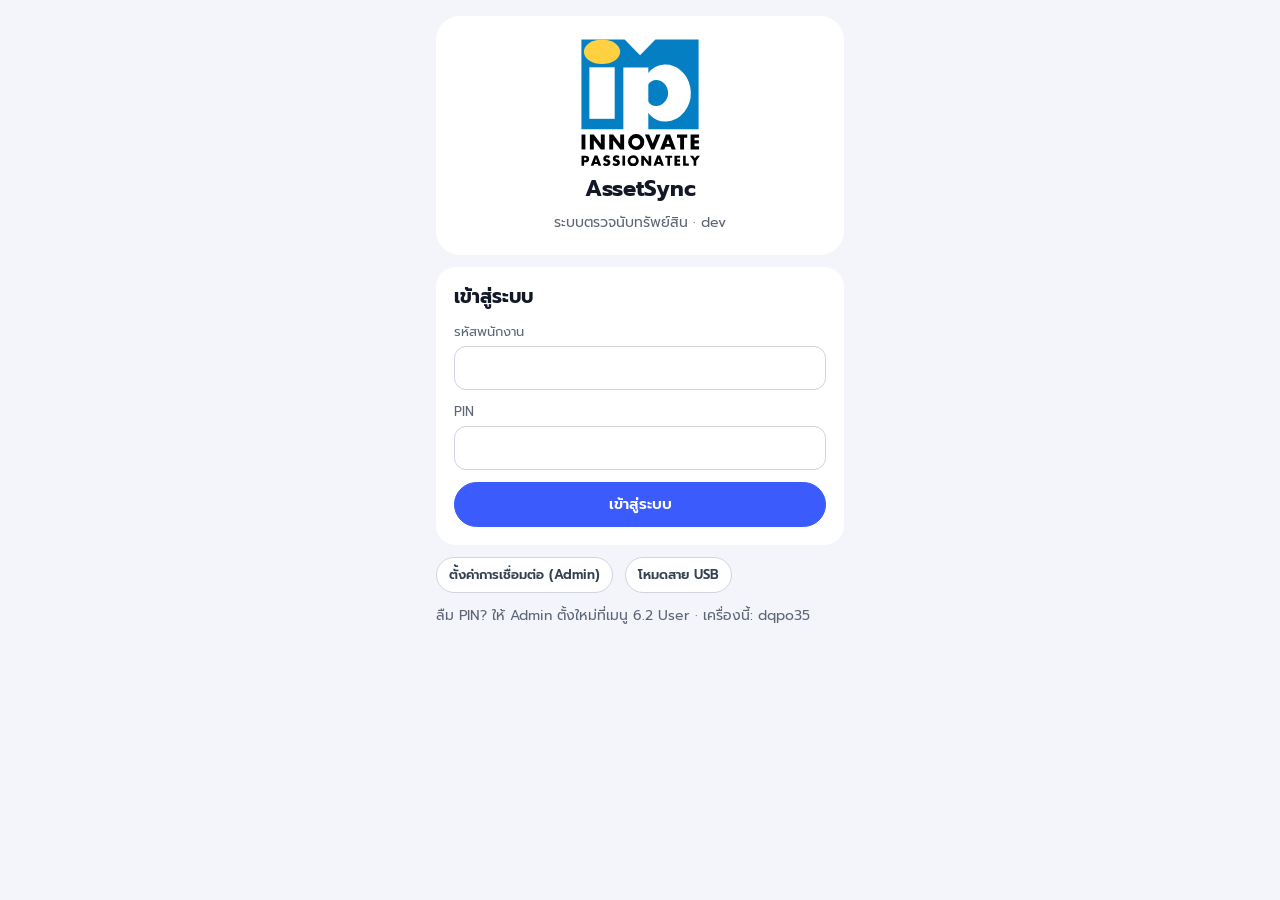
==== web/index.html @ 36920dc2 "Label designer: pick the column for each text / QR / barcode from a list (prefix text optional), siz" ====
<!doctype html>
<html lang="th">
<head>
<meta charset="utf-8">
<meta name="viewport" content="width=device-width,initial-scale=1,viewport-fit=cover">
<meta name="theme-color" content="#3b5bfd">
<title>AssetSync</title>
<link rel="icon" href="icon.svg" type="image/svg+xml">
<script src="config.js"></script>
<script src="build.js"></script>
<script src="lib/supabase.js"></script>
<script src="lib/xlsx.full.min.js"></script>
<script>window.__XLSX = window.XLSX;</script>
<script src="lib/xlsx-style.min.js"></script>
<script>window.XLSXS = window.XLSX; window.XLSX = window.__XLSX;</script>
<script src="lib/jspdf.umd.min.js"></script>
<script src="lib/qrcode.js"></script>
<script src="lib/jsbarcode.min.js"></script>
<script src="store.js"></script>
<style>
@font-face { font-family: 'Prompt'; font-weight: 400; font-display: swap; src: url(fonts/prompt-thai-400-normal.woff2) format('woff2'); unicode-range: U+0E01-0E5B, U+200C-200D, U+25CC; }
@font-face { font-family: 'Prompt'; font-weight: 500; font-display: swap; src: url(fonts/prompt-thai-500-normal.woff2) format('woff2'); unicode-range: U+0E01-0E5B, U+200C-200D, U+25CC; }
@font-face { font-family: 'Prompt'; font-weight: 600; font-display: swap; src: url(fonts/prompt-thai-600-normal.woff2) format('woff2'); unicode-range: U+0E01-0E5B, U+200C-200D, U+25CC; }
@font-face { font-family: 'Prompt'; font-weight: 700; font-display: swap; src: url(fonts/prompt-thai-700-normal.woff2) format('woff2'); unicode-range: U+0E01-0E5B, U+200C-200D, U+25CC; }
@font-face { font-family: 'Prompt'; font-weight: 400; font-display: swap; src: url(fonts/prompt-latin-400-normal.woff2) format('woff2'); unicode-range: U+0000-00FF, U+2000-206F, U+20AC, U+2122, U+2190-21FF, U+2212, U+2460-24FF, U+2713, U+2715; }
@font-face { font-family: 'Prompt'; font-weight: 500; font-display: swap; src: url(fonts/prompt-latin-500-normal.woff2) format('woff2'); unicode-range: U+0000-00FF, U+2000-206F, U+20AC, U+2122, U+2190-21FF, U+2212, U+2460-24FF, U+2713, U+2715; }
@font-face { font-family: 'Prompt'; font-weight: 600; font-display: swap; src: url(fonts/prompt-latin-600-normal.woff2) format('woff2'); unicode-range: U+0000-00FF, U+2000-206F, U+20AC, U+2122, U+2190-21FF, U+2212, U+2460-24FF, U+2713, U+2715; }
@font-face { font-family: 'Prompt'; font-weight: 700; font-display: swap; src: url(fonts/prompt-latin-700-normal.woff2) format('woff2'); unicode-range: U+0000-00FF, U+2000-206F, U+20AC, U+2122, U+2190-21FF, U+2212, U+2460-24FF, U+2713, U+2715; }
@font-face { font-family: 'JetBrains Mono'; font-weight: 500; font-display: swap; src: url(fonts/jetbrains-mono-latin-500-normal.woff2) format('woff2'); }
@font-face { font-family: 'JetBrains Mono'; font-weight: 700; font-display: swap; src: url(fonts/jetbrains-mono-latin-700-normal.woff2) format('woff2'); }
/* Layout: one shell, two faces. "คอม" = wide web workspace with stage pills; "เครื่องยิง" = phone column with bottom bar + center scan button.
   Deliberately single light theme (field devices + office screens), every color set explicitly. */
:root {
  --ink: #121826; --muted: #5d6676; --bg: #f4f5fa; --card: #ffffff; --line: #e4e7ec;
  --blue: #3b5bfd; --blue-soft: #eaeeff; --blue-ink: #2e46c9;
  --lime: #d4f25a; --orange: #ff7a1a;
  --ok: #12b76a; --ok-soft: #e7f8ef; --ok-ink: #027a48;
  --warn: #f79009; --warn-soft: #fff1e6; --warn-ink: #b54708;
  --bad: #f04438; --bad-soft: #fee9e7; --bad-ink: #b42318;
  --oth: #7a5af8; --oth-soft: #f0ebff; --oth-ink: #5925dc;
  --display: 'Prompt', system-ui, sans-serif; --mono: 'JetBrains Mono', ui-monospace, monospace;
  color-scheme: light;
}
html, body { height: 100%; }
body { margin: 0; background: var(--bg); color: var(--ink); font-family: var(--display); font-size: 15px; line-height: 1.5; }
* { box-sizing: border-box; }
[hidden] { display: none !important; }
button, input, select, textarea { font: inherit; color: inherit; }
button { cursor: pointer; }
:focus-visible { outline: 3px solid var(--blue); outline-offset: 2px; }
.mono { font-family: var(--mono); }
.top { position: sticky; top: env(safe-area-inset-top, 0px); z-index: 5; background: var(--card); border-bottom: 1px solid var(--line); }
body::before { content: ""; position: fixed; inset: 0 0 auto; height: env(safe-area-inset-top, 0px); z-index: 10; background: var(--card); }
.top-in { max-width: 1240px; margin: 0 auto; padding-block: 10px; padding-left: max(16px, env(safe-area-inset-left, 0px)); padding-right: max(16px, env(safe-area-inset-right, 0px)); display: flex; flex-wrap: wrap; align-items: center; gap: 8px 14px; }
.logo { display: flex; align-items: center; gap: 8px; font-weight: 700; font-size: 18px; }
.logo img { width: 36px; height: 28px; display: block; }
.brand { background: var(--card); border-radius: 24px; padding: 22px 18px; display: flex; flex-direction: column; align-items: center; gap: 10px; text-align: center; }
.brand img { width: 120px; height: auto; }
.brand b { font-size: 22px; line-height: 1.2; } .brand span { color: var(--muted); font-size: 14px; }
.seg { display: inline-flex; background: #e9ebf3; border-radius: 999px; padding: 3px; }
.seg button { border: none; background: transparent; padding: 7px 14px; border-radius: 999px; font-size: 14px; color: var(--muted); }
.seg button[aria-pressed="true"] { background: var(--card); color: var(--ink); font-weight: 600; box-shadow: 0 1px 2px rgb(0 0 0 / .08); }
.pills { display: flex; flex-wrap: wrap; gap: 6px; }
.pill { border: none; padding: 7px 13px; border-radius: 999px; background: #f2f4f7; color: #344054; font-size: 14px; }
.pill.on { background: var(--blue); color: #fff; font-weight: 600; }
.pill.done { background: var(--ok-soft); color: var(--ok-ink); }
.sync { margin-left: auto; font-size: 13px; padding: 5px 10px; border-radius: 999px; font-weight: 700; display: inline-flex; align-items: center; gap: 4px; line-height: 1; cursor: help; }
.sync svg { display: block; }
.s-bad { background: var(--bad-soft); color: var(--bad-ink); }
.sync-mini .sync { margin: 0; }
.s-on { background: var(--ok-soft); color: var(--ok-ink); } .s-wait { background: var(--warn-soft); color: var(--warn-ink); } .s-off { background: #f2f4f7; color: var(--muted); }
.wrap { max-width: 1240px; margin: 0 auto; padding-block: 22px 60px; padding-left: max(16px, env(safe-area-inset-left, 0px)); padding-right: max(16px, env(safe-area-inset-right, 0px)); display: flex; flex-direction: column; gap: 16px; }
h1 { margin: 0; font-size: 28px; line-height: 1.2; text-wrap: balance; }
h2 { margin: 0; font-size: 19px; line-height: 1.3; }
.sub { color: var(--muted); font-size: 14px; margin: 0; }
.card { background: var(--card); border-radius: 20px; padding: 18px; display: flex; flex-direction: column; gap: 12px; min-width: 0; }
.row { display: flex; flex-wrap: wrap; gap: 12px; align-items: flex-start; }
.row > .grow { flex: 999 1 520px; min-width: 0; }
.row > .side { flex: 1 1 320px; min-width: 0; }
.grid { display: grid; grid-template-columns: repeat(auto-fill, minmax(170px, 1fr)); gap: 10px; }
.kpis { display: grid; grid-template-columns: repeat(auto-fit, minmax(160px, 1fr)); gap: 10px; }
.kpi { border-radius: 18px; padding: 14px 16px; background: var(--card); }
.kpi b { display: block; font-size: 30px; line-height: 1.15; font-variant-numeric: tabular-nums; }
.kpi span { font-size: 13px; color: var(--muted); }
.btn { border: 1px solid #d0d5dd; background: var(--card); color: #344054; padding: 10px 16px; border-radius: 999px; font-weight: 600; min-height: 44px; }
.btn.pri { background: var(--blue); color: #fff; border-color: var(--blue); }
.btn.dark { background: var(--ink); color: #fff; border-color: var(--ink); }
.btn.lime { background: var(--lime); color: var(--ink); border-color: var(--lime); }
.btn.oth { background: var(--oth); color: #fff; border-color: var(--oth); }
.btn.red { background: var(--card); color: var(--bad-ink); border-color: #fda29b; }
.btn.sm { padding: 6px 12px; min-height: 36px; font-size: 13px; }
.btn:disabled { opacity: .45; cursor: not-allowed; }
.chip { display: inline-block; padding: 3px 10px; border-radius: 999px; font-size: 12px; font-weight: 600; }
.c-ok { background: var(--ok-soft); color: var(--ok-ink); } .c-warn { background: var(--warn-soft); color: var(--warn-ink); }
.c-bad { background: var(--bad-soft); color: var(--bad-ink); } .c-oth { background: var(--oth-soft); color: var(--oth-ink); }
.c-blue { background: var(--blue-soft); color: var(--blue-ink); } .c-gray { background: #f2f4f7; color: #475467; }
label.f { display: flex; flex-direction: column; gap: 4px; font-size: 13px; color: var(--muted); }
input.in, select.in, textarea.in { border: 1px solid #d0d5dd; border-radius: 12px; padding: 10px 12px; background: var(--card); width: 100%; min-width: 0; font-size: 15px; color: var(--ink); }
.tbl-wrap { overflow-x: auto; border-radius: 14px; }
table { border-collapse: collapse; width: 100%; font-size: 14px; }
th { text-align: left; font-size: 12px; color: var(--muted); font-weight: 600; padding: 8px 10px; border-bottom: 1px solid var(--line); white-space: nowrap; }
td { padding: 9px 10px; border-bottom: 1px solid #f0f2f5; vertical-align: top; }
tr.click { cursor: pointer; } tr.click:hover { background: #f8f9fc; } tr.sel { background: var(--blue-soft); }
td .chip { white-space: nowrap; }
/* count pages: left and right boxes share one height, each scrolls inside */
.pair { align-items: stretch; } .pair > * { height: max(480px, calc(100vh - 300px)); overflow-y: auto; }
.pair > .card.grow { display: flex; flex-direction: column; } .pair > .card.grow > .tbl-wrap { flex: 1; min-height: 0; overflow-y: auto; } .pair > .card.grow > .grid { flex: none; }
@media (max-width: 860px) { .pair > * { height: auto; overflow: visible; } }
/* equal rows: fixed columns, one line per cell */
table.tfix { table-layout: fixed; } .tfix td { white-space: nowrap; overflow: hidden; text-overflow: ellipsis; vertical-align: middle; height: 44px; padding-top: 6px; padding-bottom: 6px; }
.fbar { display: flex; flex-wrap: wrap; gap: 8px; align-items: center; } .fbar .in { width: auto; min-height: 38px; padding: 6px 10px; font-size: 13px; }
/* small right-hand detail panel */
.compact { font-size: 13px; gap: 8px !important; } .compact .btn { padding: 5px 10px; min-height: 32px; font-size: 12.5px; } .compact .tog { padding: 4px 9px; min-height: 30px; font-size: 12px; }
.compact .card { padding: 10px !important; } .compact [style*="font-size:22px"] { font-size: 17px !important; } .compact [style*="font-size:17px"] { font-size: 14px !important; } .compact .sub { font-size: 12px; } .compact h2 { font-size: 15px; }
.compact .sticker { width: 220px; transform: none; filter: drop-shadow(0 4px 10px rgb(18 24 38 / .15)); }
.ver { font: 600 11px 'JetBrains Mono', monospace; color: var(--muted); background: #f2f4f7; border-radius: 999px; padding: 2px 7px; margin-left: 4px; vertical-align: middle; }
.tile { border-radius: 16px; padding: 12px 14px; display: flex; flex-direction: column; text-align: left; border: none; }
.tile b { font-size: 15px; } .tile .p { font-size: 24px; font-weight: 700; line-height: 1.2; } .tile small { font-size: 12px; }
.bar { height: 10px; background: #eef0f6; border-radius: 6px; overflow: hidden; display: flex; }
.bar i { display: block; height: 100%; }
.msg { padding: 10px 14px; border-radius: 12px; font-size: 14px; background: #f2f4f7; }
.msg.ok { background: var(--ok-soft); color: var(--ok-ink); } .msg.bad { background: var(--bad-soft); color: var(--bad-ink); } .msg.warn { background: var(--warn-soft); color: var(--warn-ink); }
.drop { border: 2px dashed #c5cdfd; border-radius: 18px; padding: 22px; background: #f7f8ff; text-align: center; display: flex; flex-direction: column; gap: 8px; align-items: center; }
/* phone */
.phone { max-width: 440px; margin: 0 auto; min-height: calc(100vh - 60px); display: flex; flex-direction: column; background: var(--bg); }
.pbody { flex: 1 1 auto; padding: 16px; display: flex; flex-direction: column; gap: 12px; padding-bottom: 110px; }
.bnav { position: fixed; left: 0; right: 0; bottom: 0; z-index: 6; background: var(--card); border-top: 1px solid var(--line); padding-bottom: env(safe-area-inset-bottom, 0px); padding-left: env(safe-area-inset-left, 0px); padding-right: env(safe-area-inset-right, 0px); }
.bnav-in { max-width: 440px; margin: 0 auto; display: grid; grid-template-columns: repeat(5, minmax(0, 1fr)); align-items: end; padding: 6px 6px 10px; }
.bnav button { border: none; background: none; font-size: 12px; color: var(--muted); padding: 8px 2px; }
.bnav button.on { color: var(--blue); font-weight: 600; }
.bnav .fab { justify-self: center; width: 62px; height: 62px; margin-top: -26px; border-radius: 50%; background: var(--lime); color: var(--ink); font-weight: 700; font-size: 14px; border: 4px solid var(--card); }
.hero { background: var(--blue); color: #fff; border-radius: 24px; padding: 18px; display: flex; flex-direction: column; gap: 6px; }
.dark { background: var(--ink); color: #fff; }
.areahead { border-radius: 0 0 26px 26px; padding: 16px; display: flex; flex-direction: column; gap: 10px; }
.cnt3 { display: grid; grid-template-columns: repeat(3, minmax(0, 1fr)); gap: 8px; text-align: center; }
.cnt3 > * { border-radius: 14px; padding: 8px 4px; display: flex; flex-direction: column; border: none; color: inherit; }
.cnt3 b { font-size: 22px; line-height: 1.1; }
.tabs3 { display: flex; gap: 4px; background: #e9ebf3; border-radius: 999px; padding: 4px; }
.tabs3 button { flex: 1 1 0; border: none; background: transparent; border-radius: 999px; padding: 8px 4px; font-size: 13px; color: #475467; }
.tabs3 button.on { background: var(--card); color: var(--ink); font-weight: 600; }
.li { background: var(--card); border-radius: 16px; padding: 11px 14px; display: flex; gap: 10px; align-items: center; text-align: left; border: none; width: 100%; }
.li .t { flex: 1 1 auto; min-width: 0; display: flex; flex-direction: column; }
.li .t span { font-size: 13px; color: var(--muted); overflow-wrap: anywhere; }
.dot { flex: 0 0 auto; width: 36px; height: 36px; border-radius: 50%; display: inline-flex; align-items: center; justify-content: center; font-weight: 700; color: #fff; }
.scanbox { border: 2px dashed var(--lime); border-radius: 20px; padding: 12px; display: flex; flex-direction: column; gap: 8px; }
#scanIn { width: 100%; border: none; border-radius: 12px; padding: 12px; font-family: var(--mono); font-size: 20px; background: #2a3242; color: #fff; text-transform: uppercase; }
#scanIn::placeholder { color: #98a2b3; text-transform: none; }
.rcard { background: var(--card); border-radius: 18px; padding: 12px 14px; display: flex; flex-direction: column; gap: 8px; }
.rcard.oth { border: 2px solid var(--oth); } .rcard.unk { border: 2px solid var(--bad); }
.chips { display: flex; flex-wrap: wrap; gap: 6px; }
.tog { border: 1px solid #d0d5dd; background: var(--card); border-radius: 999px; padding: 8px 12px; font-size: 13px; font-weight: 600; color: #344054; min-height: 40px; }
.tog[aria-pressed="true"] { background: var(--blue); border-color: var(--blue); color: #fff; }
.cond { display: grid; grid-template-columns: repeat(4, minmax(0, 1fr)); gap: 6px; }
.cond button { border: none; border-radius: 14px; padding: 10px 2px; font-weight: 600; font-size: 13px; background: var(--card); min-height: 44px; }
.cond button[aria-pressed="true"] { background: var(--ok); color: #fff; }
.cond button.w[aria-pressed="true"] { background: var(--warn); color: #1d0e00; }
.sheetbg { position: fixed; inset: 0; z-index: 20; background: rgb(18 24 38 / .7); display: flex; flex-direction: column; justify-content: flex-end; align-items: center; }
.sheet { width: 100%; max-width: 440px; background: var(--bg); border-radius: 26px 26px 0 0; padding: 18px 16px calc(18px + env(safe-area-inset-bottom, 0px)); display: flex; flex-direction: column; gap: 10px; max-height: 92vh; overflow-y: auto; }
.lbl-wrap { overflow: auto; padding: 18px; background: #eef0f6; border-radius: 12px; display: flex; justify-content: center; }
.lbl-stage { position: relative; flex: none; background: #fff; box-shadow: 0 2px 10px rgb(18 24 38 / .15); }
.lbl-stage canvas { position: absolute; inset: 0; display: block; }
.lbl-el { position: absolute; outline: 1px dashed rgb(46 91 255 / .35); cursor: move; touch-action: none; }
.lbl-el:hover { outline-color: var(--blue); }
.lbl-el.on { outline: 2px solid var(--blue); background: rgb(46 91 255 / .06); }
.lbl-rs { position: absolute; right: -6px; bottom: -6px; width: 12px; height: 12px; background: var(--blue); border: 2px solid #fff; border-radius: 3px; cursor: nwse-resize; display: none; }
.lbl-el.on .lbl-rs { display: block; }
.sticker { align-self: center; width: 300px; max-width: 100%; transform: none; }
.sticker canvas { width: 100%; height: auto; display: block; border-radius: 8px; border: 1px solid var(--line); background: #fff; }
.book { display: grid; grid-template-columns: repeat(2, minmax(0, 1fr)); gap: 10px; }
.mini { background: var(--card); border-radius: 12px; padding: 9px 11px; border: none; border-top: 6px solid var(--ok); text-align: left; display: flex; flex-direction: column; font-size: 12px; min-width: 0; }
.mini b { font-family: var(--mono); font-size: 14px; } .mini span { overflow-wrap: anywhere; }
.toast { position: fixed; left: 50%; bottom: 110px; transform: translateX(-50%); z-index: 30; background: var(--ink); color: #fff; padding: 10px 16px; border-radius: 999px; font-size: 14px; max-width: calc(100% - 32px); }
.confirm { display: flex; flex-direction: column; gap: 8px; padding: 12px; border-radius: 14px; background: var(--bad-soft); color: var(--bad-ink); }
/* computer: side menu */
.shell { display: grid; grid-template-columns: 250px minmax(0, 1fr); min-height: 100vh; }
.side-nav { position: sticky; top: 0; height: 100vh; overflow-y: auto; background: var(--card); border-right: 1px solid var(--line); display: flex; flex-direction: column; gap: 14px; padding: 16px 12px 16px max(12px, env(safe-area-inset-left, 0px)); }
.side-top { display: flex; flex-direction: column; gap: 10px; padding: 4px 6px; }
.side-top .sync { margin: 0; align-self: flex-start; }
.nav-list { display: flex; flex-direction: column; gap: 4px; }
.nav-item { display: flex; align-items: center; gap: 10px; width: 100%; text-align: left; border: none; background: transparent; color: #344054; border-radius: 12px; padding: 10px 12px; font-size: 15px; min-height: 44px; }
.nav-item:hover { background: #f2f4f7; }
.nav-item.on { background: var(--blue); color: #fff; font-weight: 600; }
.nav-item.done:not(.on) .nav-num { background: var(--ok-soft); color: var(--ok-ink); }
.nav-num { flex: 0 0 28px; height: 28px; border-radius: 9px; background: #f2f4f7; color: #475467; display: inline-flex; align-items: center; justify-content: center; font-size: 14px; font-weight: 600; }
.nav-item.on .nav-num { background: rgb(255 255 255 / .2); color: #fff; }
.nav-label { flex: 1 1 auto; min-width: 0; }
.nav-badge { flex: 0 0 auto; background: var(--orange); color: #1d0e00; font-size: 12px; font-weight: 700; border-radius: 999px; padding: 1px 8px; }
.nav-group { display: flex; align-items: center; gap: 10px; width: 100%; text-align: left; border: none; background: transparent; border-radius: 12px; padding: 10px 12px; min-height: 44px; font-size: 15px; color: #344054; font-weight: 600; } .nav-group:hover { background: #f2f4f7; } .nav-chev { margin-left: auto; color: var(--muted); font-size: 13px; }
.nav-item.nav-sub { padding-left: 26px; min-height: 38px; font-size: 14px; } .nav-item.nav-sub .nav-num { flex-basis: 34px; font-size: 12px; }
.nav-sep { height: 1px; background: var(--line); margin: 6px 8px; }
.side-foot { margin-top: auto; display: flex; flex-direction: column; gap: 2px; padding: 10px 8px 0; border-top: 1px solid var(--line); font-size: 14px; }
.shell-main { min-width: 0; }
@media (max-width: 860px) {
  .shell { grid-template-columns: minmax(0, 1fr); }
  .side-nav { position: sticky; top: env(safe-area-inset-top, 0px); z-index: 5; height: auto; flex-direction: column; gap: 8px; border-right: none; border-bottom: 1px solid var(--line); padding: 10px max(16px, env(safe-area-inset-right, 0px)) 10px max(16px, env(safe-area-inset-left, 0px)); }
  .side-top { flex-direction: row; justify-content: space-between; align-items: center; padding: 0; }
  .nav-list { flex-direction: row; overflow-x: auto; gap: 6px; }
  .nav-item { width: auto; white-space: nowrap; padding: 8px 12px; min-height: 40px; }
  .nav-sep, .side-foot { display: none; }
}
.dupbg { position: fixed; inset: 0; z-index: 40; background: rgb(18 24 38 / .55); display: flex; align-items: center; justify-content: center; padding: 24px max(16px, env(safe-area-inset-right, 0px)) 24px max(16px, env(safe-area-inset-left, 0px)); }
.duppop { width: 100%; max-width: 340px; background: var(--card); border-radius: 24px; padding: 22px 20px; display: flex; flex-direction: column; align-items: center; gap: 6px; text-align: center; border-top: 8px solid var(--warn); }
.duppop b#dupH { font-size: 24px; color: var(--warn-ink); }
.duppop.oth { border-top-color: var(--oth); } .duppop.oth b#othH { font-size: 22px; color: var(--oth-ink); } .duppop.oth .dupicon { background: var(--oth); color: #fff; }
.dupicon { width: 56px; height: 56px; border-radius: 50%; background: var(--warn); color: #1d0e00; font-size: 32px; font-weight: 700; display: inline-flex; align-items: center; justify-content: center; }
/* pivot */
.pv-wrap { overflow: auto; max-height: 72vh; } .pv-wrap table.pvtUi { font-family: var(--display); font-size: 13px; border-collapse: separate; border-spacing: 6px; }
.pv-wrap .pvtAxisContainer, .pv-wrap .pvtVals { background: #f4f5fa; border: 1px dashed #d0d5dd; border-radius: 12px; padding: 6px; }
.pv-wrap .pvtAxisContainer li span.pvtAttr { background: #fff; border: 1px solid #d0d5dd; border-radius: 999px; padding: 3px 10px; font-size: 13px; }
.pv-wrap select { font: inherit; border: 1px solid #d0d5dd; border-radius: 8px; padding: 3px 6px; background: #fff; }
.pv-wrap table.pvtTable { font-family: var(--display); font-size: 12.5px; } .pv-wrap table.pvtTable thead tr th, .pv-wrap table.pvtTable tbody tr th { background: #eaeeff; border-color: #d0d5dd; font-size: 12px; }
.pv-wrap table.pvtTable tbody tr td { border-color: #e4e7ec; font-variant-numeric: tabular-nums; }
.pv-wrap .pvtFilterBox { border-radius: 12px; box-shadow: 0 10px 30px rgb(0 0 0 / .15); font-family: var(--display); }
/* dashboard */
.dash { display: grid; grid-template-columns: repeat(auto-fit, minmax(300px, 1fr)); gap: 12px; }
.dash .card { gap: 10px; } .dash h2 { font-size: 16px; }
.live { display: inline-flex; align-items: center; gap: 6px; font-size: 12px; color: var(--ok-ink); font-weight: 600; background: var(--ok-soft); border-radius: 999px; padding: 3px 10px; }
.live i { width: 8px; height: 8px; border-radius: 50%; background: var(--ok); animation: pulse 1.6s infinite; }
@keyframes pulse { 0% { box-shadow: 0 0 0 0 rgb(18 183 106 / .5); } 70% { box-shadow: 0 0 0 7px rgb(18 183 106 / 0); } 100% { box-shadow: 0 0 0 0 rgb(18 183 106 / 0); } }
.stack { display: flex; gap: 2px; height: 22px; border-radius: 6px; overflow: hidden; background: #fff; } .stack i { display: block; min-width: 3px; }
.legend { display: flex; flex-wrap: wrap; gap: 6px 14px; font-size: 13px; } .legend > span { display: inline-flex; align-items: center; gap: 6px; } .legend i { width: 10px; height: 10px; border-radius: 3px; display: inline-block; }
.hb { display: grid; grid-template-columns: minmax(0, 40%) 1fr auto; gap: 8px; align-items: center; font-size: 13px; }
.hb-l { white-space: nowrap; overflow: hidden; text-overflow: ellipsis; } .hb-t { height: 10px; background: #eef0f6; border-radius: 5px; overflow: hidden; } .hb-t i { display: block; height: 100%; border-radius: 5px; }
.hb-v { font-variant-numeric: tabular-nums; white-space: nowrap; }
@media (prefers-reduced-motion: reduce) { * { transition: none !important; } }
</style>

</head>
<body>
<div id="app"></div>
<input type="file" id="gFile" hidden aria-hidden="true">

<script>
(() => {
/* ================= helpers ================= */
const $ = s => document.querySelector(s);
const LS = {
  get(k, d) { try { const v = localStorage.getItem('amt.' + k); return v == null ? d : JSON.parse(v); } catch { return d; } },
  set(k, v) { try { localStorage.setItem('amt.' + k, JSON.stringify(v)); } catch {} }
};
const esc = s => String(s ?? '').replace(/[&<>"]/g, c => ({ '&': '&amp;', '<': '&lt;', '>': '&gt;', '"': '&quot;' }[c]));
const norm = s => String(s ?? '').trim().toUpperCase();
// Cost Center is matched by its code only (names are just labels): ' 001010410 ' = '1010410'
const ccKey = v => String(v ?? '').trim().toUpperCase().replace(/\.0+$/, '').replace(/^0+(?=\d)/, '');
const N = n => Number(n || 0).toLocaleString();
const fmtT = t => t ? new Date(t).toLocaleString('th-TH', { day: 'numeric', month: 'short', hour: '2-digit', minute: '2-digit' }) : '';
const hm = t => new Date(t).toLocaleTimeString('th-TH', { hour: '2-digit', minute: '2-digit' });
const Store = window.AMSStore;
async function cap(n) { if (n === 'downloads') return Store.downloads; if (n === 'db') return S.authed ? Store.db : null; return null; }
const VER = () => { const b = window.AMS_BUILD || 'dev'; return /^\d/.test(b) ? 'v' + b : b; };
const verTag = () => `<span class="ver" title="เวอร์ชัน${window.AMS_BUILT ? ' · สร้างเมื่อ ' + esc(window.AMS_BUILT) : ''}">${esc(VER())}</span>`;
const isLead = () => usbMode || S.user?.role === 'lead';

/* ================= state ================= */
let dev = LS.get('dev', null); if (!dev) { dev = 'd' + Math.random().toString(36).slice(2, 7); LS.set('dev', dev); }
const S = {
  mode: window.AndroidBridge || new URLSearchParams(location.search).get('mode') === 'app' ? 'app' : 'web',
  web: 'rounds', app: 'home', user: LS.get('user', null),
  area: LS.get('area', null), room: LS.get('room', ''), manual: false,
  areaTab: 'left', inboxTab: 'move', inboxSel: null, inboxChecked: new Set(),
  feedF: 'all', stTab: 'reprint', stSel: new Set(), stSize: LS.get('stSize', 'roll'), stMode: 'print', lblId: LS.get('lblId', 'std'), xls: null, xlsSel: new Set(), stCopies: 1, stPaste: '',
  cards: [], item: null, imp: null, msg: {}, closeChoice: 'writeoff', confirmReset: false, verify: null, areaPick: false, liveArea: null,
  gate: 'boot', authed: false, team: LS.get('team', []), firstRun: false, gateMsg: null, busy: false
};
let meta = null;                 // round document
let master = new Map(), altIx = new Map();
let serverEv = {};               // docId -> items (all devices)
let mine = [];                   // this device's events for the current round
let dirty = new Set(), writing = false, online = false;
let db = null, dl = null, RENDERING = false;   // RENDERING: a focused field being replaced fires a stale change event — ignore it
const CHUNK = 350;

let usbMode = LS.get('usbMode', false), usbEv = {};   // usbEv: events that arrived by cable (file), per device
function loadMine() { usbEv = meta ? LS.get('usb-' + meta.id, {}) : {}; mine = meta ? LS.get('mine-' + meta.id, []) : []; dirty = new Set(LS.get('dirty-' + (meta?.id || ''), [])); }
function saveMine() { if (meta) { LS.set('mine-' + meta.id, mine); LS.set('dirty-' + meta.id, [...dirty]); } }

function indexMaster(rows) {
  master = new Map(); altIx = new Map();
  for (const r of rows) {
    master.set(r[0], { code: r[0], name: r[1], ccName: r[2], cls: r[3], alt: r[4], raws: r[5] || [], cc: ccKey(r[6]), wo: !!r[7] });
    if (r[4]) altIx.set(r[4], r[0]);
  }
}

/* ================= events → current state ================= */
function allEvents() {
  const m = new Map();
  for (const k in serverEv) for (const e of serverEv[k]) m.set(e.id, e);
  for (const k in usbEv) for (const e of usbEv[k]) m.set(e.id, e);
  for (const e of mine) m.set(e.id, e);
  return [...m.values()].sort((a, b) => a.t - b.t || (a.id < b.id ? -1 : 1));
}
let _cache = null, _cacheKey = '';
function compute() {
  const evs = allEvents();
  const key = evs.length + ':' + (evs.at(-1)?.id || '') + ':' + Object.keys(serverEv).length + ':' + master.size;
  if (_cache && key === _cacheKey) return _cache;
  const cur = new Map(), recount = new Set(), hist = new Map(), ccDone = new Map(), lost = new Map(), dups = new Map();
  const H = (c, txt, e) => { let h = hist.get(c); if (!h) hist.set(c, h = []); h.push({ t: e.t, by: e.by, txt }); };
  const dropped = new Set(evs.filter(e => e.k === 'edit' && e.dropScan).map(e => e.dropScan));   // duplicate scans someone removed
  for (const e of evs) {
    const c = e.code; let s = cur.get(c);
    if (e.k === 'edit' && e.dropScan) { H(c, 'ลบรายการสแกนซ้ำ', e); continue; }
    if (e.k === 'scan' && dropped.has(e.id)) continue;
    if (String(c).startsWith('#CC:')) { const k = c.slice(4); if (e.areaDone) ccDone.set(k, { by: e.by, t: e.t, left: e.left || 0, dev: e.dev }); else ccDone.delete(k); continue; }   // "นับครบแล้ว" for one Cost Center
    if (e.k === 'edit' && e.lost !== undefined && !s) { if (e.lost) { lost.set(c, { by: e.by, t: e.t, remark: e.remark || '', area: e.area || '' }); H(c, 'บันทึกว่าสูญหาย' + (e.remark ? ' · ' + e.remark : ''), e); } else { lost.delete(c); H(c, 'ยกเลิกสูญหาย', e); } continue; }
    if (e.k === 'scan') {
      if (s) { H(c, `สแกนซ้ำที่ ${e.areaName || ''}`, e); if (e.dev !== s.dev) { const l = dups.get(c) || []; l.push({ id: e.id, by: e.by, dev: e.dev, area: e.area, areaName: e.areaName, t: e.t }); dups.set(c, l); } continue; }   // two scanners counted it while offline: the earlier scan counts, Admin sees both
      lost.delete(c);
      cur.set(c, { code: c, t: e.t, by: e.by, dev: e.dev, area: e.area, areaName: e.areaName, shared: !!e.shared, room: e.room || '', ns: !!e.ns, src: e.src || (e.ns ? 'manual' : 'barcode'), cond: 'ปกติ', remark: '', dec: null, uname: '', flags: { reprint: !!e.ns }, rv: {}, printedAt: 0 });
      recount.delete(c); H(c, `${SRC[e.src || (e.ns ? 'manual' : 'barcode')][0]} · พบที่ ${e.areaName}${e.room ? ' · ' + e.room : ''}`, e);
    } else if (!s && e.k !== 'rv') { continue; }
    else if (e.k === 'edit') {
      for (const f of ['cond', 'remark', 'room', 'dec', 'uname', 'area', 'areaName']) if (e[f] !== undefined) s[f] = e[f];
      if (e.flags) { Object.assign(s.flags, e.flags); delete s.flags.transferred; }
      if (e.printed) { s.flags.reprint = false; s.flags.namebad = false; s.printedAt = e.t; }
      if (e.hasQR !== undefined) s.hasQR = !!e.hasQR;
      H(c, e.printed ? 'พิมพ์ป้ายใหม่แล้ว' : e.hasQR !== undefined ? (e.hasQR ? 'ยืนยันว่ามีสติกเกอร์ QR แล้ว' : 'ยกเลิก: ยังไม่มีสติกเกอร์ QR') : 'แก้ไข: ' + Object.keys(e).filter(k => !['id', 'k', 'code', 't', 'by', 'dev', 'round'].includes(k)).map(k => k === 'flags' ? 'ป้าย/โอนย้าย' : ({ cond: 'สภาพ', remark: 'Remark', room: 'ห้อง', dec: 'การตัดสินใจ', uname: 'ชื่อ', area: 'CC ที่พบ', areaName: '' }[k] ?? k)).join(', '), e);
    } else if (e.k === 'del') { cur.delete(c); H(c, 'ยกเลิกผลนับ', e); }
    else if (e.k === 'rv') {
      if (e.act === 'recount') { cur.delete(c); recount.add(c); H(c, 'Admin สั่งตรวจนับซ้ำ', e); continue; }
      if (!s) continue;
      if (e.act === 'approve_move') { s.rv.move = 'approved'; s.flags.pendingTransfer = true; s.flags.reprint = true; s.dec = s.dec || 'moved'; H(c, 'Admin อนุมัติย้ายแผนก', e); }
      if (e.act === 'dup_ack') { s.rv.dup = 'ack'; H(c, 'Admin: รับทราบสแกนซ้ำ', e); }
      if (e.act === 'keep') { s.rv.move = 'keep'; s.dec = 'borrowed'; H(c, 'Admin: ไม่ย้าย (ยืมมา)', e); }
      if (e.act === 'unk_accept') { s.rv.unk = 'accepted'; H(c, 'Admin: รับเข้าทะเบียน', e); }
      if (e.act === 'unk_reject') { s.rv.unk = 'rejected'; H(c, 'Admin: ไม่ใช่ทรัพย์สินของบริษัท', e); }
      if (e.act === 'dmg_ack') { s.rv.dmg = 'ack'; H(c, 'Admin รับทราบสภาพ', e); }
    }
  }
  _cacheKey = key; _cache = { cur, recount, hist, evs, ccDone, lost, dups };
  return _cache;
}
// where a count came from: QR sticker, barcode, typed / searched on the scanner, or recorded on the web
const SRC = { qr: ['สแกน QR', 'c-ok'], barcode: ['สแกนบาร์โค้ด', 'c-gray'], manual: ['พิมพ์ / ค้นหาบนเครื่อง', 'c-warn'], web: ['บันทึกบนเว็บ', 'c-blue'] };
const srcChip = s => s ? `<span class="chip ${SRC[s.src][1]}">${SRC[s.src][0]}</span>` : '';
const hasQR = s => !!s && (s.src === 'qr' || !!s.hasQR);   // scanned from a QR, or Admin confirmed the asset already has a QR sticker
const needQR = s => !!s && master.has(s.code) && !hasQR(s) && !s.printedAt;   // QR present = sticker already done
const dupOf = code => { const s2 = compute().cur.get(code), l = compute().dups.get(code); return l && s2 && !s2.rv.dup ? l : null; };
const myDups = () => { const { dups, cur } = compute(), out = []; for (const [code, l] of dups) for (const d of l) if (d.dev === dev) out.push({ ...d, code, first: cur.get(code) }); return out; };
function dupSyncPop() {
  const l = myDups(); if (!l.length || S.dupSyncHide === l.length || S.mode !== 'app' || S.dupPop || S.othPop) return '';
  return `<div class="dupbg" role="alertdialog" aria-labelledby="dsH"><div class="duppop" data-stop="1" style="max-width:380px;align-items:stretch;text-align:left"><span class="dupicon" aria-hidden="true" style="align-self:center">!</span><b id="dsH" style="text-align:center">อินเทอร์เน็ตกลับมาแล้ว · พบรายการซ้ำ ${l.length} รายการ</b><span class="sub" style="text-align:center">ระหว่างที่อินเทอร์เน็ตขาดการเชื่อมต่อ มีเครื่องอื่นตรวจนับรายการเหล่านี้ไปก่อนแล้ว ระบบนับเพียงครั้งเดียว</span>
    <div style="display:flex;flex-direction:column;gap:6px;max-height:40vh;overflow-y:auto">${l.map(d => `<div class="row" style="align-items:center;gap:8px;background:#f8f9fc;border-radius:12px;padding:8px 10px"><span style="flex:1;min-width:0"><b class="mono">${esc(d.code)}</b><br><span class="sub">${esc(master.get(d.code)?.name || '')} · ${esc(d.first?.by || '')} นับก่อน ${d.first ? hm(d.first.t) : ''} ที่ ${esc(d.first?.areaName || '')}</span></span><button class="btn sm red" data-a="dupdrop" data-v="${esc(d.code)}" data-id="${esc(d.id)}">ลบ</button></div>`).join('')}</div>
    <button class="btn red" data-a="dupdropall">ลบรายการซ้ำทั้งหมด (${l.length})</button><button class="btn" data-a="duplater">ภายหลัง</button></div></div>`;
}
const lostOf = code => compute().lost.get(code) || null;
// choices for an item nobody has scanned: found (no sticker / with its condition) or lost
const markChoices = (code, act, extra = '') => {
  const L = lostOf(code);
  if (L) return `<div class="card" style="background:var(--bad-soft, #fef3f2);padding:12px;gap:6px"><b style="color:var(--bad-ink)">บันทึกว่าสูญหายแล้ว</b><span class="sub">${esc(L.by)} · ${fmtT(L.t)}${L.remark ? ' · ' + esc(L.remark) : ''}</span><div class="row"><button class="btn sm" data-a="unlost" data-v="${esc(code)}">ยกเลิก (กลับเป็นรอตรวจ)</button></div></div>`;
  const B = (c, l, cls) => `<button class="btn ${cls}" data-a="${act}" data-v="${esc(code)}" data-c="${c}" ${extra}>${l}</button>`;
  return `<div class="card" style="background:#f8f9fc;padding:12px;gap:8px"><b>บันทึกผลรายการนี้</b><span class="sub">พบทรัพย์สินแต่สแกนไม่ได้ / ไม่มีสติกเกอร์ · หรือค้นหาไม่พบ</span>
    <div style="display:grid;grid-template-columns:1fr 1fr;gap:6px">${B('ปกติ', 'พบ · ไม่มีสติกเกอร์', 'pri')}${B('ชำรุด', 'พบ · ชำรุด', '')}${B('รอซ่อม', 'พบ · รอซ่อม', '')}${B('ไม่ใช้งาน', 'พบ · ไม่ใช้งาน', '')}</div>
    <input class="in" id="mkRemark-${esc(code)}" placeholder="Remark (ไม่บังคับ)">${B('lost', 'สูญหาย / ค้นหาไม่พบ', 'red')}</div>`;
};
const ccClosed = code => compute().ccDone.get(String(code)) || null;
const closeTxt = d => `ปิดงานโดย ${esc(d.by)} · ${fmtT(d.t)}${d.left ? ` · ไม่พบ ${d.left} รายการ` : ''}`;
const isOther = s => { const a = master.get(s.code); return !!(a && !s.shared && s.area && a.cc && ccKey(s.area) !== ccKey(a.cc)); };
// same CC code but the file spells the department differently → warn only, never counts as a move
const ccNameOf = code => (meta?.areas || []).find(x => String(x.code) === String(code))?.name || String(code);
const ccNameDiff = code => (meta?.ccNames || {})[String(code)] || null;
const isBorrowed = s => isOther(s) && (s.dec === 'borrowed' || s.rv.move === 'keep');   // borrowed from another CC: found, but never a CC move
const isMoveCase = s => isOther(s) && !isBorrowed(s);
const isMoved = s => isMoveCase(s);
const counted = a => !a.wo;   // rows already written off before this round are not counted

function cats() {
  const { cur } = compute(), out = { move: [], unk: [], dmg: [], reprint: [], namebad: [], transfer: [], cleared: [] };
  for (const s of cur.values()) {
    const a = master.get(s.code);
    if (isOther(s) && s.dec !== 'borrowed' && !s.rv.move) out.move.push(s);
    if (!a && !s.rv.unk) out.unk.push(s);
    if ((s.cond === 'ชำรุด' || s.cond === 'รอซ่อม') && !s.rv.dmg) out.dmg.push(s);
    if (s.flags.reprint) out.reprint.push(s);
    if (s.flags.namebad) out.namebad.push(s);
    if (s.flags.pendingTransfer) out.transfer.push(s);
    if (s.rv.move || s.rv.unk || s.rv.dmg) out.cleared.push(s);
  }
  return out;
}

/* ================= storage: Artifact database, or this browser only ================= */
function scheduleFlush() { clearTimeout(scheduleFlush.t); scheduleFlush.t = setTimeout(flush, 700); }
async function flush() {
  if (!db || !meta || writing || !dirty.size) { paintSync(); return; }
  writing = true; paintSync();
  try {
    for (const k of [...dirty]) {
      const items = mine.slice(k * CHUNK, (k + 1) * CHUNK);
      await db.doc(`ev/${meta.id}-${dev}-${k}`).set({ round: meta.id, dev, items, at: Date.now() });
      dirty.delete(k); saveMine();
    }
    online = true;
  } catch (e) { online = false; clearTimeout(flush.r); flush.r = setTimeout(flush, 8000); }
  writing = false; paintSync(); render();
}
function pushEvent(e) {
  if (!meta) return;
  const ev = { id: dev + '-' + Date.now().toString(36) + '-' + mine.length, t: Date.now(), by: S.user?.name || '?', dev, ...e };
  mine.push(ev); dirty.add(Math.floor((mine.length - 1) / CHUNK)); saveMine(); _cache = null;
  scheduleFlush();
  return ev;
}
function pendingCount() {
  if (!db) return 0;
  const rej = db.rejected ? db.rejected() : null;
  return mine.filter(e => !isServer(e.id) && !(rej && rej.has(e.id))).length;
}
// ---------- jobs: every imported file is its own job (meta/<id>, master/<id>/cN); the old single round is meta/round ----------
let jobs = LS.get('jobs', null), jobId = LS.get('jobId', null);
const metaKeyOf = m => m?.metaKey || 'meta/round';
const masterKeyOf = (m, i) => (m?.masterKey || 'master/c') + i;
const jobEntry = m => ({ id: m.id, name: m.name, status: m.status, createdAt: m.createdAt || 0, closedAt: m.closedAt || 0, fileName: m.fileName || '', total: m.total ?? null, areas: (m.areas || []).filter(a => !a.shared).length, metaKey: metaKeyOf(m), masterKey: m.masterKey || 'master/c' });
const jobList = () => (jobs && jobs.length ? jobs : meta ? [jobEntry(meta)] : []).slice().sort((a, b) => (a.status === 'closed') - (b.status === 'closed') || b.createdAt - a.createdAt);
async function saveJobs(list) { jobs = list; LS.set('jobs', list); if (db && isLead()) await db.doc('jobs').set({ list }); }
async function saveMeta(m) {
  if (m && !usbMode && S.team.length) m = { ...m, team: S.team.filter(u => u.active).map(u => ({ name: u.name, role: u.role, code: u.code })) };
  meta = m; LS.set('meta', m);
  if (db) { try { if (m) { await db.doc(metaKeyOf(m)).set(m); await saveJobs([jobEntry(m), ...(jobs || []).filter(j => j.id !== m.id)]); } online = true; } catch (e) { online = false; flash('บันทึกขึ้นระบบไม่สำเร็จ กรุณาลองใหม่อีกครั้ง'); } }
  _cache = null; render();
}
async function saveMaster(rows, m) {
  indexMaster(rows); LS.set('master', rows);
  const parts = []; let cur = [], size = 0;
  for (const r of rows) { const n = new TextEncoder().encode(JSON.stringify(r)).length; if (size + n > 190000 && cur.length) { parts.push(cur); cur = []; size = 0; } cur.push(r); size += n; }
  if (cur.length) parts.push(cur);
  m.ver = 'v' + Date.now(); m.chunks = parts.length;
  if (db) for (let i = 0; i < parts.length; i++) { flash(`กำลังส่งทะเบียนขึ้นระบบ ${i + 1}/${parts.length}`); await db.doc(masterKeyOf(m, i)).set({ ver: m.ver, rows: parts[i] }); }
  LS.set('masterVer', m.ver);
  await saveMeta(m);
}
let unsubEv = null, evRound = null, unsubMeta = null;
function subscribeEvents() {
  if (!db || !meta || evRound === meta.id) return;
  if (unsubEv) unsubEv();
  evRound = meta.id; serverEv = {};
  unsubEv = db.collection('ev').where('round', '==', meta.id).onSnapshot(snap => {
    const m = {}; for (const d of snap.docs) { const x = d.data(); if (x) m[d.id] = x.items || []; }
    serverEv = m; online = true; _cache = null; render();
  }, () => { online = false; paintSync(); });
}
async function loadMaster(m) {
  const rows = [];
  for (let i = 0; i < m.chunks; i++) { const d = (await db.doc(masterKeyOf(m, i)).get()).data(); if (!d || d.ver !== m.ver) return false; rows.push(...d.rows); }
  indexMaster(rows); LS.set('master', rows); LS.set('masterVer', m.ver); return true;
}
// the register must reach every device: keep retrying until this device has the version the round says
function retryMaster() {
  clearTimeout(retryMaster.t);
  retryMaster.t = setTimeout(async () => {
    if (!db || !meta?.ver || meta.ver === LS.get('masterVer', null)) return;
    if (await loadMaster(meta).catch(() => false)) { _cache = null; flash('โหลดทะเบียนครบแล้ว'); render(); } else retryMaster();
  }, 10000);
}
setInterval(() => { if (db && meta?.ver && meta.ver !== LS.get('masterVer', null)) retryMaster(); }, 30000);
async function loadTeam() {
  try { S.team = await Store.auth.team(); LS.set('team', S.team); } catch {}
}
async function connect() {
  dl = await cap('downloads');
  if (usbMode) { S.gate = null; paintSync(); render(); return; }   // cable mode: no online database, files only
  if (!Store.auth.configured()) { S.gate = 'setup'; render(); return; }
  let sess = null;
  try { sess = await Store.auth.session(); } catch {}
  if (!sess) { S.gate = 'login'; S.authed = false; S.firstRun = !(await Store.auth.anyUser().catch(() => true)); render(); return; }
  try {
    const p = await Store.auth.profile();
    if (!p) { S.gate = 'login'; render(); return; }
    if (!p.active) { S.gate = 'inactive'; S.user = { id: p.id, name: p.name, code: p.code, role: p.role }; render(); return; }
    S.user = { id: p.id, name: p.name, code: p.code, role: p.role }; LS.set('user', S.user);
    await loadTeam();
  } catch (e) {
    // no internet: keep working with the account saved on this device
    if (!S.user) { S.gate = 'login'; S.gateMsg = 'ยังไม่มีอินเทอร์เน็ต · ต้องเข้าสู่ระบบออนไลน์ครั้งแรกก่อน'; render(); return; }
  }
  S.gate = null; S.authed = true;
  db = await cap('db');
  if (!db) { paintSync(); render(); return; }
  unsubJobs?.();
  unsubJobs = db.doc('jobs').onSnapshot(s => { const list = s.exists ? (s.data().list || []) : null; jobs = list; LS.set('jobs', list); watchJob(); render(); }, () => { online = false; paintSync(); });
}
function curJobKey() {
  if (!jobs || !jobs.length) return 'meta/round';
  const j = jobs.find(x => x.id === jobId) || jobs.find(x => x.status !== 'closed') || jobs[0];
  return j.metaKey;
}
let watchedKey = null, unsubJobs = null;
function watchJob() {
  const k = curJobKey(); if (k === watchedKey && unsubMeta) return;
  watchedKey = k; unsubMeta?.();
  unsubMeta = db.doc(k).onSnapshot(async s => {
    const m = s.exists ? s.data() : null;
    const roundChanged = (m?.id || null) !== (meta?.id || null);
    if (m && m.ver && m.ver !== LS.get('masterVer', null)) { flash('กำลังโหลดทะเบียน…'); if (!(await loadMaster(m).catch(() => false))) { flash('ทะเบียนยังโหลดไม่ครบ · กำลังลองใหม่'); retryMaster(); } }
    if (m && (!jobs || !jobs.length)) { jobs = [jobEntry(m)]; LS.set('jobs', jobs); }   // the old single round becomes the first job
    meta = m; LS.set('meta', m); if (roundChanged) { loadMine(); evRound = null; S.area = null; LS.set('area', null); S.cards = []; }
    subscribeEvents(); startPresence(); online = true; _cache = null; render(); if (dirty.size) flush(); flushOtherJobs();
  }, () => { online = false; paintSync(); });
}
async function deleteJob(id) {
  const j = jobList().find(x => x.id === id); if (!j) return;
  try {
    if (db) { await Store.db.deleteRound(j.id); await db.doc(j.metaKey).delete(); await Store.db.deleteKeys(j.masterKey); }
    await saveJobs(jobList().filter(x => x.id !== id));
  } catch (e) { flash('ลบไม่สำเร็จ: ' + e.message); return; }
  LS.set('mine-' + id, []); LS.set('dirty-' + id, []);
  if (meta?.id === id) { meta = null; LS.set('meta', null); mine = []; serverEv = {}; S.cards = []; jobId = null; LS.set('jobId', null); watchedKey = null; if (db) watchJob(); }
  flash('ลบงานแล้ว'); render();
}
// counts made in another job (or by cable) still waiting to be sent: send them too, whichever job is open now
async function flushOtherJobs() {
  if (!db || usbMode) return;
  for (const j of jobList()) {
    if (j.id === meta?.id) continue;
    const d = LS.get('dirty-' + j.id, []); if (!d.length) continue;
    const list = LS.get('mine-' + j.id, []);
    try { for (const k of d) await db.doc(`ev/${j.id}-${dev}-${k}`).set({ round: j.id, dev, items: list.slice(k * CHUNK, (k + 1) * CHUNK), at: Date.now() }); LS.set('dirty-' + j.id, []); } catch { return; }
  }
}
function pickJob(id) { if (id === meta?.id) return; jobId = id; LS.set('jobId', id); S.cards = []; S.ccSel = null; if (db) watchJob(); flash('กำลังเปิดงาน…'); }

// ---------- who is online: each device says where it is counting (nothing stored) ----------
let pres = null, presRoom = null; S.pres = {};
const presState = () => ({ dev, by: S.user?.name || '', role: S.user?.role || (S.mode === 'web' ? 'lead' : 'counter'), mode: S.mode, area: S.area?.code || null, areaName: S.area?.name || null });
function startPresence() {
  if (!db || !Store.db.presence || !meta || usbMode) return;
  if (presRoom !== meta.id) { pres?.stop(); presRoom = meta.id; S.pres = {}; pres = Store.db.presence(meta.id, st => { S.pres = st; if (S.mode === 'web' && (S.web === 'live' || S.web === 'cc') && !document.activeElement?.matches?.('input,select,textarea')) render(); }); }
  pres.set(presState());
}
setInterval(() => { if (pres) pres.set(presState()); }, 45000);

window.addEventListener('online', () => { if (db) flush(); });
/* ================= boot from this browser's copy ================= */
meta = LS.get('meta', null); indexMaster(LS.get('master', [])); loadMine();

/* ================= UI shell ================= */
function flash(t) { S.toast = t; clearTimeout(flash.t); flash.t = setTimeout(() => { S.toast = null; render(); }, 2600); render(); }
function syncInfo() {
  // [css class, words for tooltip, icon, number to show]
  if (usbMode) { const n = Math.max(0, mine.length - LS.get('usbOut-' + (meta?.id || ''), 0)); return n ? ['s-wait', `สาย USB · ยังไม่ส่งออก ${n} รายการ`, 'usb', n] : ['s-on', 'สาย USB · ส่งออกครบแล้ว', 'usb', 0]; }
  if (!db) return ['s-off', 'ยังไม่เชื่อมต่อระบบ', 'off', pendingCount() || mine.length && 0];
  const p = pendingCount();
  if (!online) return ['s-bad', p ? `ออฟไลน์ · รอส่งข้อมูล ${p} รายการ` : 'ออฟไลน์ · ไม่มีอินเทอร์เน็ต', 'off', p];
  if (p || writing) return ['s-wait', `กำลังส่ง ${p} รายการ`, 'up', p];
  const rj = db.rejected ? mine.filter(e => db.rejected().has(e.id)).length : 0;
  if (rj) return ['s-bad', `ส่งไม่ได้ ${rj} รายการ (ระบบไม่อนุญาต) · ดูที่แท็บ บัญชี → ตรวจว่าส่งครบ`, 'off', rj];
  if (meta?.ver && meta.ver !== LS.get('masterVer', null)) return ['s-wait', 'กำลังโหลดทะเบียนให้ครบ', 'up', 0];
  return ['s-on', 'ซิงก์แล้ว · ข้อมูลถึงระบบครบ', 'ok', 0];
}
const SYNC_ICON = {
  ok: '<path d="M7 18a4.5 4.5 0 0 1-.6-8.96A6 6 0 0 1 18 8.5a4.5 4.5 0 0 1 0 9.5H7z"/><path d="m9 13 2 2 4-4"/>',
  up: '<path d="M7 18a4.5 4.5 0 0 1-.6-8.96A6 6 0 0 1 18 8.5a4.5 4.5 0 0 1 0 9.5H7z"/><path d="M12 16v-5m-2.5 2.5L12 11l2.5 2.5"/>',
  off: '<path d="M7 18a4.5 4.5 0 0 1-.6-8.96A6 6 0 0 1 9 7.4M13.5 6.6A6 6 0 0 1 18 8.5a4.5 4.5 0 0 1 2 8.6"/><path d="m4 4 16 16"/>',
  usb: '<path d="M12 3v13m0 0-3-3m3 3 3-3M8 7h.01M16 9h.01M8 7v3l4 2 4-2V9"/><circle cx="12" cy="19" r="2"/>'
};
function syncHtml() {
  const [c, t, ic, n] = syncInfo();
  return `<span id="sync" class="sync ${c}" title="${esc(t)}" role="status" aria-label="${esc(t)}" data-a="syncinfo"><svg viewBox="0 0 24 24" width="20" height="20" fill="none" stroke="currentColor" stroke-width="2" stroke-linecap="round" stroke-linejoin="round" aria-hidden="true">${SYNC_ICON[ic]}</svg>${n ? `<b>${N(n)}</b>` : ''}</span>`;
}
function paintSync() { const el = $('#sync'); if (el) el.outerHTML = syncHtml(); }
const stageOf = () => !meta ? 0 : meta.status === 'closed' ? 4 : 2;

function render() {
  const root = $('#app'); if (!root) return;
  const keepFocus = document.activeElement?.id, keepVal = keepFocus && 'value' in document.activeElement ? document.activeElement.value : null, scanVal = $('#scanIn')?.value || '';
  const c = meta && master.size ? cats() : null;
  const inboxN = c ? c.move.length + c.unk.length + c.dmg.length : 0;
  if (S.gate) { RENDERING = true; try { root.innerHTML = gateView(); } finally { RENDERING = false; } afterRender(); if (keepFocus && $('#' + keepFocus)) $('#' + keepFocus).focus({ preventScroll: true }); return; }
  let html = '';
  if (S.mode === 'web') {
    // computer: menu runs down the left side
    const stg = stageOf();
    const I = (v, num, label, n, doneAt, sub) => { const on = S.web === v || (v === 'live' && S.web === 'cc'); return `<button class="nav-item ${sub ? 'nav-sub ' : ''}${on ? 'on' : (stg > doneAt ? 'done' : '')}" data-a="web" data-v="${v}" ${on ? 'aria-current="page"' : ''}><span class="nav-num">${num}</span><span class="nav-label">${label}</span>${n ? `<span class="nav-badge">${n}</span>` : ''}</button>`; };
    // groups fold away; the one holding the open page stays open
    const G = (num, label, kids, pages) => { const here = pages.includes(S.web), open = here || (LS.get('navOpen', {})[num] ?? false);
      return `<button class="nav-group" data-a="navgrp" data-v="${num}" aria-expanded="${open}"><span class="nav-num">${num}</span><span class="nav-label">${label}</span><span class="nav-chev" aria-hidden="true">${open ? '▾' : '▸'}</span></button>${open ? kids : ''}`; };
    let items;
    if (meta && !isLead()) items = I('live', '2', 'รายการตรวจนับ (ดูได้อย่างเดียว)', 0, 99);
    else items = I('rounds', '1', 'เพิ่มข้อมูลตรวจนับ', 0, 0) + I('live', '2', 'รายการตรวจนับ', inboxN, 99) + I('close', '3', 'ปิดงาน', 0, 99)
      + G('4', 'สรุปผล', I('pivot', '4.1', 'Pivot Report', 0, 99, 1) + I('report', '4.2', 'รายงานสรุปผล', 0, 99, 1), ['pivot', 'report'])
      + I('stickers', '5', 'พิมพ์สติกเกอร์', c ? c.reprint.length + c.namebad.length : 0, 99)
      + G('6', 'ตั้งค่า', I('usb', '6.1', 'เชื่อมต่อแบบออฟไลน์', 0, 99, 1) + (usbMode ? '' : I('team', '6.2', 'User', 0, 99, 1)), ['usb', 'team']);
    html += `<div class="shell"><aside class="side-nav"><div class="side-top"><span class="logo"><img src="logo-mark.svg" alt="" width="36" height="28">AssetSync ${verTag()}</span>${syncHtml()}</div>
      <nav class="nav-list" aria-label="เมนู">${items}</nav>
      <div class="side-foot">${meta ? `<span class="sub">งานที่เปิดอยู่</span>${jobList().length > 1 ? `<select class="in" id="jobSel" aria-label="สลับงาน" style="font-weight:600">${jobList().map(j => `<option value="${esc(j.id)}" ${j.id === meta.id ? 'selected' : ''}>${esc(j.name)}${j.status === 'closed' ? ' (ปิดแล้ว)' : ''}</option>`).join('')}</select>` : `<b>${esc(meta.name)}</b>`}` : '<span class="sub">ยังไม่มีงานนับ</span>'}${S.user ? `<span class="sub">${esc(S.user.name)} · ${S.user.role === 'lead' ? 'Admin' : 'ผู้ตรวจนับ'}</span>` : ''}</div></aside><div class="shell-main">`;
  } else {
    html += `<header class="top"><div class="top-in"><span class="logo"><img src="logo-mark.svg" alt="" width="36" height="28">AssetSync ${verTag()}</span>${syncHtml()}</div></header>`;
  }
  html += S.mode === 'web' ? webView(c) + '</div></div>' : appView(c);
  if (S.editPop && S.mode === 'web') html += editDialog(S.editPop);
  if (S.toast) html += `<div class="toast" role="status">${esc(S.toast)}</div>`;
  // keep every scrolled box where it was (a tap inside the right panel must not jump it back to the top)
  const KS = ['.pair > *', '.tbl-wrap', '.sheet', '.side-nav', '.pbody'], kept = KS.map(q => [...root.querySelectorAll(q)].map(e => e.scrollTop)), winY = window.scrollY;
  const pvKeep = $('#pivotBox[data-ready]');
  RENDERING = true; try { root.innerHTML = html; } finally { RENDERING = false; }
  if (pvKeep) { const slot = $('#pivotBox'); if (slot) slot.replaceWith(pvKeep); }
  KS.forEach((q, i) => { const els = [...root.querySelectorAll(q)]; if (els.length !== kept[i].length) return; els.forEach((e, j) => { if (S.resetRight && q === '.pair > *' && e.tagName === 'ASIDE') return; if (kept[i][j]) e.scrollTop = kept[i][j]; }); });
  S.resetRight = false; if (Math.abs(window.scrollY - winY) > 1) window.scrollTo(0, winY);
  afterRender();
  requestAnimationFrame(() => { if (Math.abs(window.scrollY - winY) > 1 && !S.scrollTop) window.scrollTo(0, winY); S.scrollTop = false; });
  if (scanVal && $('#scanIn')) $('#scanIn').value = scanVal;
  if (keepFocus && $('#' + keepFocus)) { const el = $('#' + keepFocus); if (keepVal != null && el.value !== undefined && el.type !== 'file' && el.tagName !== 'SELECT' && el.type !== 'checkbox' && el.type !== 'radio') el.value = keepVal; el.focus({ preventScroll: true }); if (el.setSelectionRange && el.value != null) try { el.setSelectionRange(el.value.length, el.value.length); } catch {} }
}

/* ================= WEB ================= */
function webView(c) {
  if (S.web === 'team' && !usbMode && isLead()) return webTeam();
  if (!isLead()) return meta && master.size ? (S.web === 'cc' ? webCC() : webLive(c)) : `<main class="wrap"><div class="card"><h2>ยังไม่มีรอบนับที่เปิดอยู่</h2><p class="sub">บัญชีผู้ตรวจนับดูผลบนคอมพิวเตอร์ได้อย่างเดียว · งานเตรียม ตรวจ และปิดรอบเป็นของ Admin</p></div></main>`;
  if (!meta || S.web === 'rounds') return webRounds(c);
  if (S.web === 'live') return webLive(c);
  if (S.web === 'cc') return webCC();
  if (S.web === 'inbox') return webLive(c);
  if (S.web === 'report' || S.web === 'pivot') return webReport();
  if (S.web === 'close') return webClose(c);
  if (S.web === 'export') { S.web = 'report'; S.repTab = 'files'; return webReport(); }
  if (S.web === 'stickers') return webStickers(c);
  if (S.web === 'usb') return webUsb();
  return webRounds(c);
}
/* ---------- 3 · summary reports: on screen, Excel and PDF ---------- */
const REP_TABS = [['dash', 'ภาพรวม (Dashboard)'], ['files', 'ไฟล์ส่งออก / ส่งรายงาน'], ['sum', 'สรุปผลตรวจนับ'], ['nf', 'รายการที่ตรวจไม่พบ'], ['qr', 'ต้องพิมพ์ QR ใหม่'], ['mv', 'รายการย้ายแผนก'], ['bw', 'รายการยืมมา'], ['cr', 'สรุปตามที่เลือก (เช่น เลข Mat)']];
// custom report: group by any column of the imported file, pick the columns to print
const RES_F = [['r:res', 'ผลการนับ'], ['r:cond', 'สภาพ'], ['r:area', 'CC ที่พบ'], ['r:areaName', 'ชื่อ CC ที่พบ'], ['r:by', 'ผู้นับ'], ['r:t', 'เวลานับ'], ['r:src', 'วิธีตรวจนับ'], ['r:qr', 'QR'], ['r:remark', 'Remark']];
function crFields() { return (meta.headers || []).map((h, i) => ['h:' + i, h]).concat(RES_F); }
function crConf() {
  if (S.cr && S.cr.job === meta.id) return S.cr;
  const H = meta.headers || [], find = re => H.findIndex(h => re.test(norm(h))), m0 = meta.map || {};
  let g = find(/\bMAT|MATERIAL/); if (g < 0) g = find(/ASSET CLASS|^CLASS/); if (g < 0) g = m0.cc ?? 0;
  const saved = LS.get('cr-' + meta.id, null);
  S.cr = saved || { job: meta.id, group: 'h:' + g, mode: 'sum', status: 'all', cols: ['h:' + (m0.code ?? 0), 'h:' + (m0.name ?? 1), 'h:' + (m0.cc ?? 2), 'r:res', 'r:cond', 'r:by'].filter(x => !/:-1$/.test(x)) };
  return S.cr;
}
function crVal(key, a, s2) {
  const [k, f] = key.split(':');
  if (k === 'h') return a.raws[0]?.[+f] ?? '';
  const L = !s2 && lostOf(a.code);
  return { res: s2 ? (isMoved(s2) ? 'พบ (ย้ายแผนก)' : isOther(s2) ? 'พบ (ยืมมา)' : 'พบ') : L ? 'สูญหาย' : 'ไม่พบ', cond: s2?.cond || '', area: s2 ? String(s2.area) : '', areaName: s2?.areaName || '', by: s2?.by || L?.by || '', t: s2 ? fmtT(s2.t) : '', src: s2 ? SRC[s2.src][0] : '', qr: !s2 ? '' : hasQR(s2) ? 'ครบ' : s2.printedAt ? 'ติดแล้ว' : 'ต้องสร้าง', remark: s2?.remark || L?.remark || '' }[f] ?? '';
}
const crLabel = key => (crFields().find(([k]) => k === key) || [key, key])[1];
function reportData(kind) {
  const { cur } = compute(), ccF = S.repCC || '', inCC = a => !ccF || String(a.cc) === ccF;
  if (kind === 'sum') {
    const by = new Map();
    for (const a of master.values()) { if (!counted(a) || !inCC(a)) continue; const s2 = cur.get(a.code), e = by.get(String(a.cc)) || { cc: String(a.cc), total: 0, found: 0, lost: 0, mv: 0, dmg: 0, qr: 0 }; e.total++; if (s2) { e.found++; if (isMoved(s2)) e.mv++; if (s2.cond !== 'ปกติ') e.dmg++; if (needQR(s2) || s2.flags.reprint) e.qr++; } else if (lostOf(a.code)) e.lost++; by.set(e.cc, e); }
    const rows = [...by.values()].sort((x, y) => x.cc.localeCompare(y.cc)).map(e => [e.cc, ccNameOf(e.cc), e.total, e.found, e.total - e.found - e.lost, e.lost, e.mv, e.dmg, e.qr, e.total ? Math.round(e.found / e.total * 1000) / 10 + '%' : '0%', ccClosed(e.cc) ? 'ปิดแล้ว' : '']);
    const tot = rows.reduce((t, r) => { for (let i = 2; i <= 8; i++) t[i] += r[i]; return t; }, ['รวม', '', 0, 0, 0, 0, 0, 0, 0]);
    tot.push(tot[2] ? Math.round(tot[3] / tot[2] * 1000) / 10 + '%' : '0%', ''); rows.push(tot);
    return { title: 'สรุปผลตรวจนับ', head: ['Cost Center', 'ชื่อ CC', 'ทั้งหมด', 'ตรวจแล้ว', 'ไม่พบ', 'สูญหาย', 'ย้ายแผนก', 'ชำรุด ฯลฯ', 'ต้องพิมพ์ QR', '% ตรวจแล้ว', 'ปิดงาน'], rows, w: [11, 22, 8, 8, 8, 8, 8, 9, 10, 9, 8], num: [2, 3, 4, 5, 6, 7, 8] };
  }
  if (kind === 'pv') {
    const tb = document.querySelector('#pivotBox table.pvtTable');
    if (!tb) return { title: 'Pivot', head: ['ยังไม่มีตาราง'], rows: [], w: [100] };
    const aoa = XLSX.utils.sheet_to_json(XLSX.utils.table_to_sheet(tb, { raw: true }), { header: 1, defval: '' });
    const cfg = LS.get('pv-' + meta.id, {}), n = Math.max(...aoa.map(r => r.length), 1);
    return { title: 'Pivot' + (cfg.rows?.length ? ' · ' + cfg.rows.join(' / ') : '') + (cfg.cols?.length ? ' × ' + cfg.cols.join(' / ') : ''), head: Array.from({ length: n }, (_, i) => String(aoa[0]?.[i] ?? '')), rows: aoa.slice(1).map(r => Array.from({ length: n }, (_, i) => r[i] ?? '').map((v, i) => i >= ((cfg.rows || []).length || 1) && typeof v === 'string' && /^-?[\d,]+(\.\d+)?$/.test(v.trim()) ? Number(v.replace(/,/g, '')) : v)), w: Array(n).fill(10), num: [...Array(n).keys()].slice((cfg.rows || []).length || 1) };
  }
  if (kind === 'cr') {
    const C = crConf(), stOk = (a, s2) => C.status === 'all' || (C.status === 'found' ? !!s2 : C.status === 'nf' ? !s2 : C.status === 'lost' ? !s2 && !!lostOf(a.code) : C.status === 'mv' ? !!s2 && isOther(s2) : true);
    const list = [...master.values()].filter(a => counted(a) && inCC(a)).map(a => ({ a, s2: cur.get(a.code) })).filter(x => stOk(x.a, x.s2));
    const gv = x => String(crVal(C.group, x.a, x.s2) || '(ว่าง)');
    if (C.mode === 'sum') {
      const by = new Map(); for (const x of list) { const k = gv(x), e = by.get(k) || [k, 0, 0, 0, 0, 0]; e[1]++; if (x.s2) { e[2]++; if (isOther(x.s2)) e[5]++; } else if (lostOf(x.a.code)) e[4]++; else e[3]++; by.set(k, e); }
      const rows = [...by.values()].sort((x, y) => String(x[0]).localeCompare(String(y[0]), 'th', { numeric: true })).map(e => [...e, e[1] ? Math.round(e[2] / e[1] * 1000) / 10 + '%' : '0%']);
      const tot = rows.reduce((t, r) => { for (let i = 1; i <= 5; i++) t[i] += r[i]; return t; }, ['รวม', 0, 0, 0, 0, 0]); tot.push(tot[1] ? Math.round(tot[2] / tot[1] * 1000) / 10 + '%' : '0%'); rows.push(tot);
      return { title: 'สรุปตาม ' + crLabel(C.group), head: [crLabel(C.group), 'ทั้งหมด', 'ตรวจแล้ว', 'ไม่พบ', 'สูญหาย', 'ย้ายแผนก', '% ตรวจแล้ว'], rows, w: [30, 12, 12, 12, 12, 12, 12], num: [1, 2, 3, 4, 5, 6], totRow: true };
    }
    const cols = C.cols.filter(k => k !== C.group), rows = list.sort((x, y) => gv(x).localeCompare(gv(y), 'th', { numeric: true }) || x.a.code.localeCompare(y.a.code)).map(x => [gv(x), ...cols.map(k => crVal(k, x.a, x.s2))]);
    return { title: 'รายการตาม ' + crLabel(C.group), head: [crLabel(C.group), ...cols.map(crLabel)], rows, w: [12, ...cols.map(k => /DESC|ชื่อ|NAME/i.test(crLabel(k)) ? 26 : 11)] };
  }
  if (kind === 'nf') {
    const rows = [...master.values()].filter(a => counted(a) && inCC(a) && !cur.has(a.code)).sort((x, y) => String(x.cc).localeCompare(String(y.cc)) || x.code.localeCompare(y.code))
      .map(a => { const L = lostOf(a.code); return [a.code, a.name, String(a.cc), ccNameOf(a.cc), L ? 'สูญหาย' : 'ไม่พบ', L ? `${L.by} · ${fmtT(L.t)}` : '', L?.remark || '']; });
    return { title: 'รายการที่ตรวจไม่พบ', head: ['Asset', 'ชื่อทรัพย์สิน', 'CC', 'ชื่อ CC', 'สถานะ', 'บันทึกโดย', 'Remark'], rows, w: [11, 30, 10, 16, 8, 16, 18] };
  }
  if (kind === 'qr') {
    const rows = [...cur.values()].filter(s2 => { const a = master.get(s2.code); return a && inCC(a) && (needQR(s2) || s2.flags.reprint || s2.flags.namebad || s2.rv.move === 'approved'); }).sort((x, y) => x.code.localeCompare(y.code))
      .map(s2 => { const a = master.get(s2.code), cc = labelCC(s2.code); return [s2.code, a.name, cc.code, cc.name, [needQR(s2) && 'ยังไม่มี QR', s2.flags.reprint && 'ขอพิมพ์ใหม่', s2.flags.namebad && 'ชื่อไม่ตรง', s2.rv.move === 'approved' && 'ย้ายแผนก'].filter(Boolean).join(' · '), SRC[s2.src][0], s2.printedAt ? fmtT(s2.printedAt) : '']; });
    return { title: 'รายการที่ต้องพิมพ์ QR ใหม่', head: ['Asset', 'ชื่อทรัพย์สิน', 'CC บนป้าย', 'ชื่อ CC', 'เหตุผล', 'วิธีตรวจนับ', 'พิมพ์ล่าสุด'], rows, w: [11, 30, 10, 16, 20, 14, 12] };
  }
  if (kind === 'bw') {
    const rows = [...cur.values()].filter(s2 => { const a = master.get(s2.code); return a && isBorrowed(s2) && (!ccF || String(a.cc) === ccF || String(s2.area) === ccF); }).sort((x, y) => x.code.localeCompare(y.code))
      .map(s2 => { const a = master.get(s2.code); return [s2.code, a.name, String(a.cc), ccNameOf(a.cc), String(s2.area), s2.areaName, s2.rv.move === 'keep' ? 'Admin ยืนยันว่ายืมมา' : 'ผู้ตรวจนับแจ้งว่ายืมมา', s2.by, fmtT(s2.t)]; });
    return { title: 'รายการยืมมา (ไม่ย้าย CC)', head: ['Asset', 'ชื่อทรัพย์สิน', 'CC เจ้าของ', 'ชื่อ CC เจ้าของ', 'CC ที่ยืมไปใช้', 'ชื่อ CC ที่ยืม', 'สถานะ', 'ผู้นับ', 'เวลานับ'], rows, w: [11, 24, 10, 13, 10, 13, 15, 10, 11] };
  }
  const rows = [...cur.values()].filter(s2 => { const a = master.get(s2.code); return a && isMoveCase(s2) && (!ccF || String(a.cc) === ccF || String(s2.area) === ccF); }).sort((x, y) => x.code.localeCompare(y.code))
    .map(s2 => { const a = master.get(s2.code); return [s2.code, a.name, String(a.cc), ccNameOf(a.cc), String(s2.area), s2.areaName, decLabel(s2.dec).replace('ผู้ตรวจนับ: ', ''), s2.rv.move === 'approved' ? 'รอโอนย้าย' : s2.rv.move === 'keep' || s2.dec === 'borrowed' ? 'ไม่ย้าย (ยืมมา)' : 'รอ Admin อนุมัติ', s2.by]; });
  return { title: 'รายการย้ายแผนก', head: ['Asset', 'ชื่อทรัพย์สิน', 'CC ทะเบียน', 'ชื่อ CC เดิม', 'CC ที่พบ', 'ชื่อ CC ที่พบ', 'ผู้ตรวจนับแจ้ง', 'สถานะ', 'ผู้นับ'], rows, w: [11, 24, 10, 13, 10, 13, 10, 15, 10] };
}
function editDialog(code) {
  const s2 = compute().cur.get(code), a = master.get(code); if (!s2) { S.editPop = null; return ''; }
  const f = S.editF || (S.editF = { what: null });
  const W = (k, l) => `<button class="tog" aria-pressed="${f.what === k}" data-a="editwhat" data-v="${k}">${l}</button>`;
  let body = '';
  if (f.what === 'cond') body = `<div class="chips">${['ปกติ', 'ชำรุด', 'รอซ่อม', 'ไม่ใช้งาน'].map(x => `<button class="tog" aria-pressed="${s2.cond === x}" data-a="edset" data-f="cond" data-c="${x}" data-v="${esc(code)}">${x}</button>`).join('')}</div>`;
  if (f.what === 'remark') body = `<input class="in" id="edRemark" value="${esc(s2.remark)}" placeholder="Remark"><button class="btn pri" data-a="edsave" data-f="remark" data-v="${esc(code)}" style="align-self:flex-start">บันทึก</button>`;
  if (f.what === 'room') body = `<input class="in" id="edRoom" value="${esc(s2.room)}" placeholder="เช่น ชั้น 2 ห้องประชุม"><button class="btn pri" data-a="edsave" data-f="room" data-v="${esc(code)}" style="align-self:flex-start">บันทึก</button>`;
  if (f.what === 'area') body = `<select class="in" id="edArea">${(meta.areas || []).map(x => `<option value="${esc(x.code)}" ${String(x.code) === String(s2.area) ? 'selected' : ''}>${esc(x.code)}${x.name !== String(x.code) ? ' · ' + esc(x.name) : ''}</option>`).join('')}</select><button class="btn pri" data-a="edsave" data-f="area" data-v="${esc(code)}" style="align-self:flex-start">บันทึก</button>`;
  if (f.what === 'flags') body = `<div class="chips">${flagChips(s2, 'leadflag')}</div>`;
  return `<div class="dupbg" data-a="closeedit" role="dialog" aria-labelledby="edH"><div class="card" data-stop="1" style="width:100%;max-width:460px;gap:12px">
    <div class="row" style="justify-content:space-between;align-items:center"><b id="edH" style="font-size:18px">แก้ไข <span class="mono">${esc(code)}</span></b><button class="btn sm" data-a="closeedit">ปิด</button></div>
    <span class="sub">${esc(a?.name || s2.uname || '')} · ตอนนี้: ${esc(s2.cond)} · พบที่ ${esc(s2.areaName)}${s2.room ? ' · ' + esc(s2.room) : ''}${s2.remark ? ' · ' + esc(s2.remark) : ''}</span>
    <b>ต้องการแก้ไขอะไร?</b><div class="chips">${W('cond', 'สภาพ')}${W('remark', 'Remark')}${W('area', 'CC ที่พบ')}${W('room', 'ห้อง / Location')}${W('flags', 'ป้าย + การโอนย้าย')}</div>
    ${body ? `<div style="display:flex;flex-direction:column;gap:8px;border-top:1px solid var(--line);padding-top:10px">${body}</div>` : ''}</div></div>`;
}
function crPanel() {
  const C = crConf(), F = crFields(), H = F.filter(([k]) => k.startsWith('h:'));
  const tog = (k, l) => `<button class="tog" aria-pressed="${C.cols.includes(k)}" data-a="crcol" data-v="${esc(k)}">${C.cols.includes(k) ? '✓ ' : ''}${esc(l)}</button>`;
  return `<section class="card" style="gap:10px"><h2>เลือกสิ่งที่จะพิมพ์</h2><div class="fbar">
    <label class="f" style="flex-direction:row;align-items:center;gap:6px">จัดกลุ่มตาม<select class="in" data-cr="group">${F.map(([k, l]) => `<option value="${esc(k)}" ${C.group === k ? 'selected' : ''}>${esc(l)}</option>`).join('')}</select></label>
    <label class="f" style="flex-direction:row;align-items:center;gap:6px">แบบ<select class="in" data-cr="mode"><option value="sum" ${C.mode === 'sum' ? 'selected' : ''}>สรุปจำนวนต่อกลุ่ม</option><option value="list" ${C.mode === 'list' ? 'selected' : ''}>รายการทั้งหมดเรียงตามกลุ่ม</option></select></label>
    <label class="f" style="flex-direction:row;align-items:center;gap:6px">รายการ<select class="in" data-cr="status">${[['all', 'ทั้งหมด'], ['found', 'ตรวจแล้ว'], ['nf', 'ยังไม่พบ'], ['lost', 'สูญหาย'], ['mv', 'ย้ายแผนก']].map(([k, l]) => `<option value="${k}" ${C.status === k ? 'selected' : ''}>${l}</option>`).join('')}</select></label></div>
    ${C.mode === 'list' ? `<span class="sub">คอลัมน์ที่จะพิมพ์ (จากไฟล์ที่นำเข้า)</span><div class="chips">${H.map(([k, l]) => tog(k, l)).join('')}</div><span class="sub">ผลการตรวจนับ</span><div class="chips">${RES_F.map(([k, l]) => tog(k, l)).join('')}</div>` : ''}
    <span class="sub">ระบบจำตัวเลือกไว้ให้ครั้งหน้า</span></section>`;
}
// moves still waiting for Admin: approve them all with one tap (each becomes "รอโอนย้าย" + new sticker)
const pendingMoves = (ccF = '') => [...compute().cur.values()].filter(s2 => { const a = master.get(s2.code); return a && isOther(s2) && !s2.rv.move && s2.dec !== 'borrowed' && (!ccF || String(a.cc) === ccF || String(s2.area) === ccF); });
const bulkMoveBox = (ccF, where) => { const n = pendingMoves(ccF).length; if (!n || !isLead()) return '';
  return S.confirmBulk === where ? `<div class="confirm"><b>อนุมัติย้ายแผนกทั้งหมด ${n} รายการ?</b><span>ทุกรายการจะเป็น "รอโอนย้าย" และเข้าคิวพิมพ์ QR ใหม่ · รายการที่ผู้ตรวจนับแจ้งว่า "ยืมมา" ไม่รวม</span><div class="row"><button class="btn oth" data-a="bulkmove" data-v="${esc(ccF)}">ยืนยันอนุมัติ ${n} รายการ</button><button class="btn" data-a="nobulk">ยกเลิก</button></div></div>`
    : `<button class="btn oth" data-a="askbulk" data-v="${where}">✓ อนุมัติย้ายทั้งหมด (${n})</button>`; };
// assets that already carry a QR sticker but were scanned as a barcode / typed: Admin confirms them in one go
const bulkQRBox = codes => { const n = codes.length; if (!n) return ''; S.bulkQR = codes;
  return S.confirmBulk === 'qr' ? `<div class="confirm"><b>ยืนยันว่ามีสติกเกอร์ QR แล้วทั้งหมด ${n} รายการ?</b><span>รายการเหล่านี้จะออกจากคิวพิมพ์สติกเกอร์ · ใช้เมื่อสแกนจาก QR แต่ระบบบันทึกเป็นบาร์โค้ด</span><div class="row"><button class="btn pri" data-a="bulkqr">ยืนยัน ${n} รายการ</button><button class="btn" data-a="nobulk">ยกเลิก</button></div></div>`
    : `<button class="btn pri" data-a="askbulk" data-v="qr">✓ มีสติกเกอร์ QR แล้วทั้งหมด (${n})</button>`; };
function webReport() {
  if (S.web === 'pivot') S.repTab = 'pv'; else if (S.repTab === 'pv') S.repTab = 'dash';
  const tab = S.repTab || 'dash', d = reportData(tab === 'dash' || tab === 'files' ? 'sum' : tab), areas = (meta.areas || []).filter(a => !a.shared).slice().sort((a, b) => String(a.code).localeCompare(String(b.code)));
  const n = Object.fromEntries(REP_TABS.filter(([k]) => !['pv', 'cr', 'dash', 'files'].includes(k)).map(([k]) => [k, k === tab ? d.rows.length : reportData(k).rows.length]));
  let h = `<main class="wrap"><div class="row" style="justify-content:space-between;align-items:flex-end"><div><p class="sub">${esc(meta.name)} · อัปเดตสด${meta.status === 'closed' ? '' : ' · ฉบับร่าง (ยังไม่ปิดรอบ)'}</p><h1>${S.web === 'pivot' ? '4.1 · Pivot Report' : '4.2 · รายงานสรุปผล'}</h1></div>
    <div class="row"><button class="btn" data-a="repdl" data-v="xlsx">⬇ Excel</button><button class="btn pri" data-a="repdl" data-v="pdf">⬇ PDF</button></div></div>
    <div class="row" style="justify-content:space-between;align-items:center"><div class="pills" ${tab === 'pv' ? 'hidden' : ''}>${REP_TABS.map(([k, l]) => `<button class="pill ${tab === k ? 'on' : ''}" data-a="reptab" data-v="${k}">${l}${['cr', 'pv', 'dash', 'files'].includes(k) ? '' : ` [${k === 'sum' ? Math.max(0, n[k] - 1) + ' CC' : N(n[k])}]`}</button>`).join('')}</div>
    ${tab === 'dash' || tab === 'pv' || tab === 'files' ? '' : `<select class="in" id="repCC" style="width:auto" aria-label="เลือก CC"><option value="">ทุก CC</option>${areas.map(a => `<option value="${esc(a.code)}" ${S.repCC === String(a.code) ? 'selected' : ''}>${esc(a.code)}${a.name !== String(a.code) ? ' · ' + esc(a.name) : ''}</option>`).join('')}</select>`}</div>
    ${tab === 'pv' ? `<section class="card" style="gap:8px"><span class="sub">ลากหัวข้อจากด้านซ้ายไปวางเป็นแถว (ซ้าย) หรือคอลัมน์ (บน) · เลือกวิธีคำนวณ เช่น จำนวน / ผลรวม · คลิก ▾ ที่หัวข้อเพื่อกรอง · ระบบจำรูปแบบไว้ให้ครั้งหน้า</span><div class="row"><button class="btn sm" data-a="pvreset">เริ่มใหม่</button></div><div id="pivotBox" class="pv-wrap"><p class="sub">กำลังโหลดเครื่องมือ Pivot…</p></div></section>` : ''}
    ${tab === 'cr' ? crPanel() : ''}${tab === 'mv' ? `<div class="row" style="justify-content:flex-end">${bulkMoveBox(S.repCC || '', 'rep')}</div>` : ''}
${tab === 'pv' ? '' : `    <section class="card"><h2>${esc(d.title)}${S.repCC ? ' · CC ' + esc(S.repCC) : ''} (${N(tab === 'sum' ? Math.max(0, d.rows.length - 1) : d.rows.length)})</h2><div class="tbl-wrap" style="max-height:66vh;overflow-y:auto"><table class="tfix"><colgroup>${d.w.map(x => `<col style="width:${x}%">`).join('')}</colgroup><thead><tr>${d.head.map((x, i) => `<th style="${(d.num || []).includes(i) || (tab === 'sum' && i === 9) ? 'text-align:right' : ''}">${esc(x)}</th>`).join('')}</tr></thead><tbody>`}`;
  if (tab === 'files') return h.replace(/<section class="card"><h2>[^]*$/, '') + webExport(cats(), true) + `</main>`;
  if (tab === 'dash') return h.replace(/<section class="card"><h2>[^]*$/, '') + dashboard() + (S.msg.rep ? `<div class="msg ${S.msg.rep[1]}">${esc(S.msg.rep[0])}</div>` : '') + `</main>`;
  if (tab === 'pv') return h + (S.msg.rep ? `<div class="msg ${S.msg.rep[1]}">${esc(S.msg.rep[0])}</div>` : '') + `</main>`;
  for (const r of d.rows.slice(0, 1000)) { const tot = (tab === 'sum' || d.totRow) && r[0] === 'รวม'; h += `<tr style="${tot ? 'font-weight:700;background:#f4f5fa' : ''}">${r.map((x, i) => `<td class="${i === 0 && tab !== 'sum' ? 'mono' : ''}" title="${esc(x)}" style="${(d.num || []).includes(i) || (tab === 'sum' && i === 9) ? 'text-align:right' : ''}">${esc(x)}</td>`).join('')}</tr>`; }
  h += `</tbody></table></div>${d.rows.length > 1000 ? `<p class="sub">แสดง 1,000 จาก ${N(d.rows.length)} · ไฟล์ที่ดาวน์โหลดมีครบ</p>` : ''}${d.rows.length ? '' : '<p class="sub">ไม่มีรายการ</p>'}</section>`;
  if (S.msg.rep) h += `<div class="msg ${S.msg.rep[1]}">${esc(S.msg.rep[0])}</div>`;
  return h + `</main>`;
}
async function reportFile(kind, fmt) {
  const d = reportData(kind), stamp = new Date().toLocaleString('th-TH'), name = `AssetSync-${d.title}${S.repCC ? '-CC' + S.repCC : ''}-${meta.name}`.replace(/[\\/:*?"<>|]/g, '_');
  const sub = `${meta.name}${S.repCC ? ' · CC ' + S.repCC : ''} · ${meta.status === 'closed' ? 'ปิดรอบแล้ว' : 'ฉบับร่าง'} · พิมพ์เมื่อ ${stamp}`;
  if (fmt === 'xlsx') {
    const ws = XLSX.utils.aoa_to_sheet([[d.title], [sub], [], d.head, ...d.rows]);
    ws['!cols'] = d.w.map(x => ({ wch: Math.max(8, Math.round(x * 1.4)) })); ws['!autofilter'] = { ref: XLSX.utils.encode_range({ s: { r: 3, c: 0 }, e: { r: 3 + d.rows.length, c: d.head.length - 1 } }) };
    const wb = XLSX.utils.book_new(); XLSX.utils.book_append_sheet(wb, ws, d.title.replace(/[:\\/?*\[\]]/g, ' ').slice(0, 31));
    return await save(name + '.xlsx', new Blob([XLSX.write(wb, { type: 'array', bookType: 'xlsx' })], { type: 'application/vnd.openxmlformats-officedocument.spreadsheetml.sheet' }), 'application/vnd.openxmlformats-officedocument.spreadsheetml.sheet');
  }
  // PDF: Thai needs the app font, so each A4 page is drawn on a canvas and placed as an image
  if (!window.jspdf) return ['โหลดตัวสร้าง PDF ไม่สำเร็จ กรุณารีเฟรชหน้าเว็บ', 'bad'];
  try { await document.fonts?.load('500 20px Prompt'); await document.fonts?.load('700 20px Prompt'); } catch {}
  const { jsPDF } = window.jspdf, pdf = new jsPDF({ unit: 'mm', format: 'a4', orientation: 'l' });
  const K = 4, W = 297 * K, H = 210 * K, M = 10 * K, rowH = 6.4 * K, fs = 2.7 * K, top0 = M + 16 * K, perPage = Math.floor((H - top0 - M - 6 * K) / rowH);
  const tw = d.w.reduce((a, b) => a + b, 0), cols = d.w.map(x => x / tw * (W - 2 * M)), cv = document.createElement('canvas'); cv.width = W; cv.height = H;
  const ctx = cv.getContext('2d'), pages = Math.max(1, Math.ceil(d.rows.length / perPage));
  const cut = (t, w) => { let s2 = String(t ?? ''); if (ctx.measureText(s2).width <= w) return s2; while (s2.length > 1 && ctx.measureText(s2 + '…').width > w) s2 = s2.slice(0, -1); return s2 + '…'; };
  for (let pg = 0; pg < pages; pg++) {
    ctx.fillStyle = '#fff'; ctx.fillRect(0, 0, W, H); ctx.fillStyle = '#121826'; ctx.textBaseline = 'middle';
    ctx.font = `700 ${5 * K}px Prompt, sans-serif`; ctx.fillText(d.title, M, M + 3 * K);
    ctx.font = `400 ${2.6 * K}px Prompt, sans-serif`; ctx.fillStyle = '#667085'; ctx.fillText(sub, M, M + 9 * K); ctx.textAlign = 'right'; ctx.fillText(`หน้า ${pg + 1} / ${pages}`, W - M, M + 9 * K); ctx.textAlign = 'left';
    let y = top0; ctx.fillStyle = '#eef1fb'; ctx.fillRect(M, y, W - 2 * M, rowH); ctx.fillStyle = '#121826'; ctx.font = `600 ${fs}px Prompt, sans-serif`;
    let x = M; d.head.forEach((t, i) => { const right = (d.num || []).includes(i) || (kind === 'sum' && i === 9); ctx.textAlign = right ? 'right' : 'left'; ctx.fillText(cut(t, cols[i] - 2 * K), right ? x + cols[i] - K : x + K, y + rowH / 2); x += cols[i]; }); ctx.textAlign = 'left'; y += rowH;
    ctx.font = `400 ${fs}px Prompt, sans-serif`;
    for (const r of d.rows.slice(pg * perPage, (pg + 1) * perPage)) {
      const tot = (kind === 'sum' || d.totRow) && r[0] === 'รวม'; if (tot) { ctx.fillStyle = '#f4f5fa'; ctx.fillRect(M, y, W - 2 * M, rowH); ctx.font = `700 ${fs}px Prompt, sans-serif`; }
      ctx.fillStyle = '#121826'; x = M;
      r.forEach((t, i) => { if (typeof t === 'number') t = t.toLocaleString('en-US', { maximumFractionDigits: 2 }); const right = (d.num || []).includes(i) || (kind === 'sum' && i === 9); ctx.textAlign = right ? 'right' : 'left'; ctx.fillText(cut(t, cols[i] - 2 * K), right ? x + cols[i] - K : x + K, y + rowH / 2); x += cols[i]; });
      ctx.textAlign = 'left'; ctx.strokeStyle = '#eaecf0'; ctx.lineWidth = 1; ctx.beginPath(); ctx.moveTo(M, y + rowH); ctx.lineTo(W - M, y + rowH); ctx.stroke(); y += rowH;
    }
    if (!d.rows.length) ctx.fillText('ไม่มีรายการ', M + K, y + rowH / 2);
    if (pg) pdf.addPage('a4', 'l'); pdf.addImage(cv.toDataURL('image/png'), 'PNG', 0, 0, 297, 210, undefined, 'FAST');
  }
  return await save(name + '.pdf', pdf.output('blob'), 'application/pdf');
}
function totals() {
  const { cur } = compute(); let total = 0, found = 0;
  for (const a of master.values()) { if (!counted(a)) continue; total++; if (cur.has(a.code)) found++; }
  let other = 0, unk = 0, borrow = 0; for (const s of cur.values()) { if (isMoveCase(s)) other++; if (isBorrowed(s)) borrow++; if (!master.has(s.code)) unk++; }
  return { total, found, left: total - found, other, unk, borrow };
}
function webRounds(c) {
  let h = `<main class="wrap"><div><p class="sub">แต่ละไฟล์ที่นำเข้า = 1 งาน · มีหลายงานพร้อมกันได้</p><h1>1 · เพิ่มข้อมูลตรวจนับ</h1></div>`;
  const list = jobList();
  if (list.length && !S.imp) {
    h += `<section class="card"><h2>งานทั้งหมด (${list.length})</h2><div class="grid" style="grid-template-columns:repeat(auto-fill,minmax(280px,1fr))">`;
    for (const j of list) {
      const cur = meta && j.id === meta.id, T = cur ? totals() : null, pct = T && T.total ? Math.round(T.found / T.total * 100) : 0;
      h += `<div class="card" style="border:2px solid ${cur ? 'var(--blue)' : 'var(--line)'};gap:6px">
        <div class="row" style="justify-content:space-between;align-items:center"><span class="chip ${j.status === 'closed' ? 'c-gray' : 'c-warn'}">${j.status === 'closed' ? 'ปิดแล้ว' : 'กำลังนับ'}</span>${cur ? '<span class="chip c-blue">เปิดอยู่</span>' : ''}</div>
        <b style="font-size:18px">${esc(j.name)}</b><span class="sub">${esc(j.fileName || '-')} · ${j.total != null ? N(j.total) + ' รายการ · ' : ''}${j.areas} CC · ${j.createdAt ? fmtT(j.createdAt) : ''}</span>
        ${cur ? `<div class="bar" aria-label="นับพบ ${pct}%"><i style="width:${pct}%;background:var(--ok)"></i></div><span class="sub"><b style="color:var(--ok-ink)">${pct}%</b> · ${N(T.found)}/${N(T.total)} · เรื่องรอตรวจ ${c ? c.move.length + c.unk.length + c.dmg.length : 0}</span>` : ''}
        <div class="row" style="gap:6px">${cur ? `<button class="btn sm pri" data-a="web" data-v="live">ไปหน้านับ →</button>` : `<button class="btn sm pri" data-a="pickjob" data-v="${esc(j.id)}">เปิดงานนี้</button>`}
        ${S.confirmDel === j.id ? `<button class="btn sm red" data-a="deljob" data-v="${esc(j.id)}">ยืนยันลบ (ผลนับหายด้วย)</button><button class="btn sm" data-a="nodel">ยกเลิก</button>` : `<button class="btn sm" data-a="askdel" data-v="${esc(j.id)}">ลบ</button>`}</div></div>`;
    }
    h += `</div></section>`;
  }
  h += `<section class="card"><h2>${list.length ? 'เพิ่มงานใหม่' : 'เริ่มงานแรก'}</h2>${importBlock()}</section>`;
  return h + `</main>`;
}
function importBlock() {
  const busyRound = meta && meta.status === 'counting';
  if (!S.imp) return `<div class="drop" data-drop="master"><b style="font-size:18px">ลากไฟล์ Excel มาวางตรงนี้</b><span class="sub">.xlsx .xls .csv</span><button class="btn pri" data-a="pick" data-v="master">เลือกไฟล์</button></div>`;
  const I = S.imp, opts = sel => `<option value="-1">— ไม่ใช้ —</option>` + I.headers.map((x, i) => `<option value="${i}" ${i === sel ? 'selected' : ''}>${esc(x)}</option>`).join('');
  let h = `<div class="row" style="justify-content:space-between;align-items:center"><span>ชื่อไฟล์: <b>${esc(I.fileName)}</b></span><label class="f" style="flex-direction:row;align-items:center;gap:8px">ชีต <select class="in" id="impSheet" style="width:auto">${I.names.map(n => `<option ${n === I.sheet ? 'selected' : ''}>${esc(n)}${I.hidden.has(n) ? ' (ซ่อน)' : ''}</option>`).join('')}</select></label></div>`;
  if (I.err) return h + `<div class="msg bad">${esc(I.err)}</div><div class="row"><button class="btn" data-a="cancelimport">เลือกไฟล์ใหม่</button></div>`;
  const st = importStats(), fresh = true;
  if (fresh) h += `<label class="f">ชื่อรอบตรวจนับ<input class="in" id="impRound" value="${esc(I.roundName)}" maxlength="80"></label>`;
  h += `<div class="grid">${[['code', 'เลข Asset (บนสติกเกอร์) *'], ['name', 'ชื่อทรัพย์สิน'], ['cc', 'รหัส Cost Center'], ['ccName', 'ชื่อแผนก (Cost Center)'], ['alt', 'รหัสสำรอง'], ['cls', 'ประเภท']].map(([k, l]) => `<label class="f">${l}<select class="in" data-map="${k}">${opts(I.map[k])}</select></label>`).join('')}</div>
    <div class="chips"><span class="chip c-ok">✓ ${N(st.codes)} รายการ จาก ${N(st.rows)} แถว</span>${st.multi ? `<span class="chip c-warn">เลข Asset ซ้ำในไฟล์ ${st.multi} เลข (รวม ${N(st.multiRows)} แถว) · สแกนครั้งเดียวนับครบทุกแถว</span>` : ''}${st.wo ? `<span class="chip c-warn">${st.wo} แถว Write-Off เดิม · ไม่นับ</span>` : ''}</div>`;
  if (busyRound) h += `<div class="msg ok">ไฟล์นี้จะเป็นงานใหม่อีกงาน · งาน "${esc(meta.name)}" ที่นับอยู่ยังอยู่ครบ สลับไปมาได้</div>`;
  h += `<div class="row"><button class="btn pri" data-a="doimport">${fresh ? 'นำเข้า + สร้างงานใหม่' : 'นำเข้า'} ${N(st.codes)} รายการ</button><button class="btn" data-a="cancelimport">ยกเลิก</button></div>`;
  return h;
}

/* ---------- import helpers ---------- */
function guess(headers, words, rows) {
  const skip = h => /^COUNT |NAME/.test(norm(h)) && !words.some(w => w.includes('NAME'));   // 'Count Cost Center' is an answer column, not the register
  const hits = []; for (const w of words) headers.forEach((h, i) => { if (norm(h).includes(w) && !hits.includes(i) && !skip(h)) hits.push(i); });
  if (rows) { const f = hits.find(i => rows.filter(r => String(r[i] ?? '').trim()).length >= rows.length / 2); if (f !== undefined) return f; }
  return hits.length ? hits[0] : -1;
}
function detectTpl(h) {
  const find = f => h.findIndex(f), ccNew = find(x => norm(x).replace(/\s/g, '').includes('CC(NEW)'));
  return { sticker: find(x => x.includes('ติดสติ') && !x.includes('ยังไม่')), nosticker: find(x => x.includes('ยังไม่ติด')), note: find(x => x.includes('หมายเหตุ')), status: find(x => norm(x) === 'STATUS'), chk: find(x => norm(x) === 'STATUS CHECK'), stA: find(x => norm(x) === 'STATUS ASSET'), scanDate: find(x => norm(x) === 'SCAN DATE'), cntCC: find(x => norm(x) === 'COUNT COST CENTER'), cntLoc: find(x => norm(x) === 'COUNT LOCATION'), rmk: find(x => norm(x) === 'REMARK'), notPlan: find(x => norm(x) === 'ASSET NOT IN PLAN'), ccNew, ccNewName: ccNew >= 0 && ccNew + 1 < h.length ? ccNew + 1 : -1 };
}
const ISO_DATE = /^\d{4}-\d{2}-\d{2}$/;
const cellStr = v => typeof v === 'string' ? v.trim() : v == null ? '' : v;   // numbers stay numbers, dates arrive as yyyy-mm-dd
const filled = c => c !== '' && c != null;
function readSheet(buf, name) {
  const wb = XLSX.read(buf, { type: 'array', codepage: 874, cellDates: false, cellNF: true, cellStyles: true, sheets: name }), ws = wb.Sheets[name];
  if (ws['!ref']) { const r = XLSX.utils.decode_range(ws['!ref']); if (r.e.r > 60000) r.e.r = 60000; if (r.e.c > 120) r.e.c = 120; ws['!ref'] = XLSX.utils.encode_range(r); }
  // dates: read the calendar day exactly as Excel stores it (no time-zone shift)
  for (const k in ws) {
    if (k[0] === '!') continue; const c = ws[k];
    if (c && c.t === 'n' && c.z && XLSX.SSF.is_date(c.z)) { const d = XLSX.SSF.parse_date_code(c.v); if (d) { c.t = 's'; c.v = `${d.y}-${String(d.m).padStart(2, '0')}-${String(d.d).padStart(2, '0')}`; c.isDate = true; } }
    else if (c && c.t === 'd' && c.v instanceof Date) { c.t = 's'; c.v = c.v.toISOString().slice(0, 10); }
  }
  const range = XLSX.utils.decode_range(ws['!ref'] || 'A1');
  let rows = XLSX.utils.sheet_to_json(ws, { header: 1, raw: true, defval: '' }).map(r => r.map(cellStr));
  const hi = Math.max(0, rows.slice(0, 15).findIndex(r => r.some(c => norm(c) === 'ASSET')));
  rows = rows.slice(hi).filter(r => r.some(filled));
  if (rows.length < 2) return null;
  const width = Math.max(...rows.map(r => r.length)), keep = [];
  for (let i = 0; i < width; i++) if (rows.some(r => filled(r[i]))) keep.push(i);
  // remember how the source file shows each column (number format, width) so the export looks the same
  const fmts = keep.map(i => { for (let r = range.s.r + hi + 1; r <= Math.min(range.e.r, range.s.r + hi + 40); r++) { const c = ws[XLSX.utils.encode_cell({ r, c: range.s.c + i })]; if (c && filled(c.v)) return c.isDate ? 'date:' + (c.z || 'dd/mm/yyyy') : c.t === 'n' && c.z && c.z !== 'General' ? c.z : ''; } return ''; });
  const widths = keep.map(i => (ws['!cols'] && ws['!cols'][range.s.c + i] && (ws['!cols'][range.s.c + i].wch || ws['!cols'][range.s.c + i].width)) || 0);
  rows = rows.map(r => keep.map(i => r[i] ?? ''));
  return { headers: rows[0].map((h, i) => String(h || 'คอลัมน์ ' + (i + 1))), rows: rows.slice(1), fmts, widths };
}
function prepareImport(name) {
  const p = readSheet(S.imp.buf, name); if (!p) { S.imp.err = 'ชีตนี้ไม่มีข้อมูลทะเบียน'; return; }
  const h = p.headers, b = p.rows, ex = h.findIndex(x => norm(x) === 'ASSET');
  Object.assign(S.imp, { sheet: name, headers: h, rows: b, fmts: p.fmts, widths: p.widths, err: null, tpl: detectTpl(h), map: {
    code: ex >= 0 ? ex : Math.max(0, guess(h, ['ASSET', 'รหัส', 'CODE'])), alt: guess(h, ['INVENTORY'], b), name: guess(h, ['DESC', 'ชื่อ', 'รายการ', 'NAME']),
    ccName: guess(h, ['CC NAME', 'COST CENTER NAME', 'แผนก'], b), cc: guess(h, ['COST CTR', 'COST CENTER', 'COST CETER', 'COST CENTRE'].concat(h.some(x => norm(x) === 'CC') ? ['CC'] : []), b), cls: guess(h, ['ASSET CLASS', 'CLASS']) } });
}
function importStats() {
  const I = S.imp, m = I.map, codes = new Map(); let wo = 0;
  for (const r of I.rows) { const c = norm(r[m.code]); if (!c) continue; codes.set(c, (codes.get(c) || 0) + 1); if (I.tpl.status >= 0 && r[I.tpl.status] === 'Write - Off') wo++; }
  const rep = [...codes.values()].filter(v => v > 1);
  return { codes: codes.size, rows: I.rows.length, multi: rep.length, multiRows: rep.reduce((a, b) => a + b, 0), wo };
}
/* ---------- ② live ---------- */
function areaStats() {
  const { cur } = compute(), st = new Map();
  for (const a of meta.areas || []) st.set(String(a.code), { ...a, total: 0, found: 0, other: 0, here: 0 });
  for (const a of master.values()) { if (!counted(a)) continue; const x = st.get(String(a.cc)); if (!x) continue; x.total++; if (cur.has(a.code)) x.found++; }
  for (const s of cur.values()) { const x = st.get(String(s.area)); if (!x) continue; x.here++; if (isMoveCase(s)) x.other++; }
  return st;
}
function webLive(c) {
  // overview: one row per Cost Center → tap to open that CC's own page
  const T = totals(), { cur } = compute(), st = areaStats();
  const out = new Map(), unkHere = new Map(), dec = new Map();
  for (const s2 of cur.values()) {
    const a = master.get(s2.code);
    if (a && isMoveCase(s2)) out.set(String(a.cc), (out.get(String(a.cc)) || 0) + 1);
    if (!a) unkHere.set(String(s2.area), (unkHere.get(String(s2.area)) || 0) + 1);
    if (needsDecision(s2)) dec.set(String(s2.area), (dec.get(String(s2.area)) || 0) + 1);
  }
  const q = '';
  let rows = [...st.values()].filter(x => !q || norm(x.code).includes(q) || norm(x.name).includes(q));
  const sorters = { code: (a, b) => String(a.code).localeCompare(String(b.code)), left: (a, b) => (b.total - b.found) - (a.total - a.found), pct: (a, b) => (a.total ? a.found / a.total : 1) - (b.total ? b.found / b.total : 1) };
  rows.sort(sorters[S.ccSort || 'code']);
  const decAll = [...dec.values()].reduce((x, y) => x + y, 0);
  let h = `<main class="wrap"><div class="row" style="justify-content:space-between;align-items:flex-end"><div><p class="sub">${esc(meta.name)} · อัปเดตสด</p><h1>2 · รายการตรวจนับ</h1></div><button class="btn" data-a="opencc" data-v="*">ดูทุกรายการ →</button></div>`;
  h += `<div class="kpis"><button class="kpi" data-a="opencc" data-v="*" data-t="done" style="border:none;text-align:left;background:var(--ok);color:#fff"><span style="color:#fff">ตรวจแล้ว</span><b>${N(T.found)}</b><span style="color:#e7f8ef">จาก ${N(T.total)} · ${T.total ? Math.round(T.found / T.total * 100) : 0}%</span></button>
    <button class="kpi" data-a="opencc" data-v="*" data-t="left" style="border:none;text-align:left"><span>รอตรวจ</span><b style="color:var(--warn-ink)">${N(T.left)}</b><span>ดูรายการ →</span></button>
    <button class="kpi" data-a="opencc" data-v="*" data-t="move" style="border:none;text-align:left"><span>ต้องย้าย CC</span><b style="color:var(--oth-ink)">${N(T.other)}</b><span>${decAll ? `รอตัดสิน ${decAll} เรื่อง →` : 'ดูรายการ →'}</span></button>
 <button class="kpi" data-a="opencc" data-v="*" data-t="borrow" style="border:none;text-align:left"><span>ยืมมา (ไม่ย้าย CC)</span><b style="color:var(--muted)">${N(T.borrow)}</b><span>ดูรายการ →</span></button>
    <button class="kpi" data-a="opencc" data-v="*" data-t="unk" style="border:none;text-align:left"><span>ไม่อยู่ในทะเบียน</span><b style="color:var(--bad-ink)">${N(T.unk)}</b><span>ดูรายการ →</span></button></div>`;
  h += `<div class="row pair"><section class="card grow"><div class="row" style="justify-content:space-between;align-items:center"><div><h2>Cost Center (${rows.length})</h2><span class="sub">สีเข้ม = นับใกล้ครบ · คลิกเพื่อดูรายละเอียด</span></div>
    <div class="row" style="align-items:center"><select class="in" id="ccPickSel" style="width:auto;max-width:260px" aria-label="เลือก Cost Center"><option value="">เลือก CC เพื่อเปิด…</option>${[...st.values()].filter(x => !x.shared).sort((a, b) => String(a.code).localeCompare(String(b.code))).map(x => `<option value="${esc(x.code)}">${esc(x.code)}${x.name !== String(x.code) ? ' · ' + esc(x.name) : ''} (${x.total ? Math.round(x.found / x.total * 100) : 0}%)</option>`).join('')}</select><select class="in" id="ccSort" style="width:auto" aria-label="เรียงตาม"><option value="code" ${S.ccSort === 'code' || !S.ccSort ? 'selected' : ''}>เรียงตามรหัส</option><option value="left" ${S.ccSort === 'left' ? 'selected' : ''}>เหลือมากสุดก่อน</option><option value="pct" ${S.ccSort === 'pct' ? 'selected' : ''}>% น้อยสุดก่อน</option></select></div></div>
    <div class="grid" style="grid-auto-rows:1fr">`;
  for (const x of rows) {
    const r = x.total ? x.found / x.total : 0, p = Math.round(r * 100), mv = (out.get(String(x.code)) || 0) + x.other, d = dec.get(String(x.code)) || 0, u = unkHere.get(String(x.code)) || 0;
    const bg = r >= 1 ? '#12b76a' : r >= .66 ? '#6ce9a6' : r >= .33 ? '#a6f4c5' : r > 0 ? '#d1fadf' : '#f2f4f7';
    const fg = r >= 1 ? '#ffffff' : r > 0 ? '#053321' : '#344054';
    const flags = [mv ? `<span class="chip c-oth">ย้าย CC ${mv}</span>` : '', d ? `<span class="chip c-warn">รอตัดสิน ${d}</span>` : '', u ? `<span class="chip c-bad">นอกทะเบียน ${u}</span>` : '', ccNameDiff(x.code) ? '<span class="chip c-warn" title="ชื่อแผนกในไฟล์ไม่ตรงกัน · ยึดรหัส CC">⚠ ชื่อไม่ตรง</span>' : '', ccClosed(x.code) ? `<span class="chip" style="background:#121826;color:#fff" title="${closeTxt(ccClosed(x.code))}">✓ ปิดงานแล้ว</span>` : ''].join('');
    h += `<button class="tile click" data-a="opencc" data-v="${esc(x.code)}" title="เปิดรายละเอียด ${esc(x.code)}" style="background:${bg};color:${fg};cursor:pointer"><b class="mono">${esc(x.code)}</b>${x.name !== String(x.code) ? `<small style="opacity:.85">${esc(x.name)}</small>` : ''}<span class="p">${p}%</span><small>ตรวจ ${N(x.found)}/${N(x.total)} · เหลือ ${N(x.total - x.found)}</small>${flags ? `<span style="display:flex;flex-wrap:wrap;gap:4px;margin-top:6px">${flags}</span>` : ''}</button>`;
  }
  h += `</div>${rows.length ? '' : '<p class="sub">ไม่พบ CC</p>'}</section><aside class="side" style="display:flex;flex-direction:column;gap:12px">`;
  h += teamPanel();
  const last = [...cur.values()].sort((a, b) => b.t - a.t).slice(0, 8);
  h += `<section class="card"><h2>สแกนล่าสุด</h2>${last.map(s2 => `<button class="li" data-a="openitemcc" data-v="${esc(s2.code)}" style="background:#f8f9fc"><span class="t"><b class="mono">${esc(s2.code)}</b><span>${esc(master.get(s2.code)?.name || s2.uname || 'ไม่อยู่ในทะเบียน')} · ${esc(s2.areaName)}</span></span>${badge(s2)}</button>`).join('') || '<p class="sub">—</p>'}</section></aside></div>`;
  return h + `</main>`;
}
// right panel: every device — online now?, counting which CC, how many items it counted · Admin first, then counters
// ---------- live dashboard (menu 2): one glance at progress, status, pace, people, method ----------
function dashboard() {
  const { cur, evs } = compute(), T = totals(), pct = T.total ? T.found / T.total : 0;
  const real = (meta.areas || []).filter(a => !a.shared), shut = real.filter(a => ccClosed(a.code)).length, onl = Object.keys(S.pres || {}).length || 1;
  // status of every register item
  let ok = 0, mv = 0, bw = 0, lost = 0, left = 0;
  for (const a of master.values()) { if (!counted(a)) continue; const s2 = cur.get(a.code); if (!s2) { if (lostOf(a.code)) lost++; else left++; } else if (isBorrowed(s2)) bw++; else if (isOther(s2)) mv++; else ok++; }
  const parts = [['ตรวจแล้ว', ok, 'var(--ok)'], ['ต้องย้าย CC', mv, 'var(--oth)'], ['ยืมมา', bw, '#98a2b3'], ['สูญหาย', lost, 'var(--bad)'], ['ยังไม่พบ', left, '#e4e7ec']];
  const tot = parts.reduce((x, p) => x + p[1], 0) || 1;
  // donut
  const R0 = 52, C = 2 * Math.PI * R0, dash = Math.max(0, Math.min(1, pct)) * C;
  const donut = `<svg viewBox="0 0 140 140" width="140" height="140" role="img" aria-label="ตรวจแล้ว ${Math.round(pct * 100)}%"><circle cx="70" cy="70" r="${R0}" fill="none" stroke="#eef0f6" stroke-width="14"/><circle cx="70" cy="70" r="${R0}" fill="none" stroke="var(--ok)" stroke-width="14" stroke-linecap="round" stroke-dasharray="${dash} ${C}" transform="rotate(-90 70 70)"><title>ตรวจแล้ว ${N(T.found)} จาก ${N(T.total)}</title></circle><text x="70" y="68" text-anchor="middle" font-size="26" font-weight="700" fill="var(--ink)">${Math.round(pct * 100)}%</text><text x="70" y="88" text-anchor="middle" font-size="11" fill="var(--muted)">${N(T.found)} / ${N(T.total)}</text></svg>`;
  // pace: scans per hour today
  const now = new Date(), day0 = new Date(now.getFullYear(), now.getMonth(), now.getDate()).getTime(), hours = Array(24).fill(0);
  for (const e of evs) if (e.k === 'scan' && e.t >= day0) hours[new Date(e.t).getHours()]++;
  let h0 = hours.findIndex(x => x), h1 = now.getHours(); if (h0 < 0 || h0 > h1) h0 = Math.max(0, h1 - 7); if (h1 - h0 < 7) h0 = Math.max(0, h1 - 7);
  const hs = hours.slice(h0, h1 + 1), hmax = Math.max(1, ...hs), bw0 = 100 / hs.length, today = hs.reduce((a, b) => a + b, 0);
  const pace = `<svg viewBox="0 0 100 46" preserveAspectRatio="none" width="100%" height="120" role="img" aria-label="จำนวนสแกนรายชั่วโมงวันนี้">${hs.map((v, i) => `<rect x="${i * bw0 + bw0 * .15}" y="${40 - v / hmax * 36}" width="${bw0 * .7}" height="${Math.max(v ? 1 : 0, v / hmax * 36)}" rx="1" fill="var(--blue)"><title>${String(h0 + i).padStart(2, '0')}:00 · ${v} รายการ</title></rect>`).join('')}<line x1="0" y1="40" x2="100" y2="40" stroke="#e4e7ec" stroke-width=".4"/></svg>
    <div class="row" style="justify-content:space-between;font-size:11px;color:var(--muted);margin-top:-4px"><span>${String(h0).padStart(2, '0')}:00</span><span>${String(h1).padStart(2, '0')}:00</span></div>`;
  // people + method
  const by = new Map(), how = new Map(); for (const s2 of cur.values()) { by.set(s2.by, (by.get(s2.by) || 0) + 1); how.set(s2.src, (how.get(s2.src) || 0) + 1); }
  const hbar = (rows, color) => { const mx = Math.max(1, ...rows.map(r => r[1])); return rows.map(([l, v, extra]) => `<div class="hb" title="${esc(l)} · ${N(v)}"><span class="hb-l">${esc(l)}</span><span class="hb-t"><i style="width:${v / mx * 100}%;background:${color}"></i></span><b class="hb-v">${N(v)}${extra || ''}</b></div>`).join('') || '<p class="sub">ยังไม่มีข้อมูล</p>'; };
  const people = [...by.entries()].sort((a, b) => b[1] - a[1]).slice(0, 6);
  const method = Object.keys(SRC).map(k => [SRC[k][0], how.get(k) || 0]);
  // CC with the most left to count
  const st = areaStats(), behind = [...st.values()].filter(x => x.total && !x.shared).map(x => [x.name !== String(x.code) ? `${x.code} · ${x.name}` : String(x.code), x.total - x.found, ` <span class="sub">(${Math.round(x.found / x.total * 100)}%)</span>`]).filter(r => r[1] > 0).sort((a, b) => b[1] - a[1]).slice(0, 6);
  const lastT = evs.length ? Math.max(...evs.map(e => e.t)) : 0;
  return `<div class="dash">
    <section class="card dash-hero"><div class="row" style="justify-content:space-between;align-items:center"><h2>ความคืบหน้า</h2><span class="live"><i></i>สด${lastT ? ' · ล่าสุด ' + hm(lastT) : ''}</span></div>
      <div class="row" style="align-items:center;gap:18px;flex-wrap:nowrap">${donut}<div style="display:flex;flex-direction:column;gap:8px;min-width:0">
        <div><span class="sub">ปิดงานแล้ว</span><br><b style="font-size:22px">${shut}</b><span class="sub"> / ${real.length} CC</span></div>
        <div><span class="sub">สแกนวันนี้</span><br><b style="font-size:22px">${N(today)}</b><span class="sub"> รายการ</span></div>
        <div><span class="sub">ออนไลน์ตอนนี้</span><br><b style="font-size:22px">${onl}</b><span class="sub"> เครื่อง</span></div></div></div></section>
    <section class="card"><h2>สถานะทรัพย์สิน</h2><div class="stack" role="img" aria-label="สัดส่วนสถานะ">${parts.filter(p => p[1]).map(([l, v, c]) => `<i style="flex:${v};background:${c}" title="${l} ${N(v)} (${Math.round(v / tot * 100)}%)"></i>`).join('')}</div>
      <div class="legend">${parts.map(([l, v, c]) => `<span><i style="background:${c}"></i>${l} <b>${N(v)}</b> <span class="sub">${Math.round(v / tot * 100)}%</span></span>`).join('')}</div></section>
    <section class="card"><h2>สแกนรายชั่วโมง (วันนี้)</h2>${pace}</section>
    <section class="card"><h2>ผู้ตรวจนับ</h2>${hbar(people, 'var(--orange)')}</section>
    <section class="card"><h2>วิธีตรวจนับ</h2>${hbar(method, 'var(--blue)')}</section>
    <section class="card"><h2>CC ที่ยังเหลือมากที่สุด</h2>${hbar(behind, 'var(--warn)')}</section></div>`;
}
function teamPanel() {
  const { cur, evs } = compute(), devs = new Map(), now = Date.now();
  const roleOf = (name, r) => r || S.team.find(u => u.name === name)?.role || (meta?.team || []).find(u => u.name === name)?.role || 'counter';
  for (const e of evs) { const d = devs.get(e.dev) || { dev: e.dev, by: e.by, n: 0, t: 0, area: null, areaName: null }; d.t = Math.max(d.t, e.t); d.by = e.by; if (e.k === 'scan') { d.area = e.area; d.areaName = e.areaName; } devs.set(e.dev, d); }
  for (const s2 of cur.values()) { const d = devs.get(s2.dev); if (d) d.n++; }
  for (const [d, p] of Object.entries(S.pres || {})) { const x = devs.get(d) || { dev: d, by: p.by, n: 0, t: 0 }; x.on = true; x.p = p; if (p.by) x.by = p.by; devs.set(d, x); }
  const me = devs.get(dev) || { dev, by: S.user?.name, n: 0, t: 0 }; me.on = true; me.p = me.p || presState(); devs.set(dev, me);
  const list = [...devs.values()].map(x => ({ ...x, role: roleOf(x.by, x.p?.role) })).sort((a, b) => (a.role !== 'lead') - (b.role !== 'lead') || (b.on || false) - (a.on || false) || b.n - a.n);
  const nOn = list.filter(x => x.on).length;
  let h = `<section class="card"><div class="row" style="justify-content:space-between;align-items:center"><h2>ทีม / เครื่อง</h2><span class="chip c-ok">ออนไลน์ ${nOn}</span></div>`;
  for (const x of list) {
    const lead = x.role === 'lead', where = x.on && x.p ? (x.p.mode === 'web' ? 'ใช้บนคอมพิวเตอร์' : x.p.areaName ? `กำลังนับ ${esc(x.p.areaName)}${x.p.area && x.p.areaName !== String(x.p.area) ? ` (${esc(x.p.area)})` : ''}` : 'ยังไม่เลือก CC') : x.areaName ? `ล่าสุดที่ ${esc(x.areaName)}` : '';
    h += `<div class="row" style="align-items:center;gap:10px;padding:6px 0;border-bottom:1px solid #f0f2f5"><span class="dot" style="position:relative;flex:none;background:${lead ? 'var(--blue)' : '#e4e7ec'};color:${lead ? '#fff' : '#344054'}">${esc((x.by || '?').slice(0, 1))}<i style="position:absolute;right:-1px;bottom:-1px;width:11px;height:11px;border-radius:50%;border:2px solid #fff;background:${x.on ? 'var(--ok)' : '#98a2b3'}" aria-label="${x.on ? 'ออนไลน์' : 'ออฟไลน์'}"></i></span>
      <span style="flex:1;min-width:0"><b>${esc(x.by || '?')}</b> <span class="chip ${lead ? 'c-blue' : 'c-gray'}" style="font-size:11px">${lead ? 'Admin' : 'ผู้ตรวจนับ'}</span><br><span class="sub">${x.on ? '<b style="color:var(--ok-ink)">ออนไลน์</b>' : `ออฟไลน์${x.t ? ' · ' + hm(x.t) : ''}`}${where ? ' · ' + where : ''}<br>เครื่อง ${esc(x.dev)}${x.dev === dev ? ' (เครื่องนี้)' : ''}</span></span>
      <span style="flex:none;min-width:54px;text-align:center;background:var(--orange);color:#1d0e00;border-radius:14px;padding:6px 8px;line-height:1.1"><b style="font-size:18px">${N(x.n)}</b><br><span style="font-size:11px">รายการ</span></span></div>`;
  }
  return h + `</section>`;
}
const needsDecision = s2 => (!!compute().dups.get(s2.code) && !s2.rv.dup) || (isOther(s2) && s2.dec !== 'borrowed' && !s2.rv.move) || (!master.has(s2.code) && !s2.rv.unk) || ((s2.cond === 'ชำรุด' || s2.cond === 'รอซ่อม') && !s2.rv.dmg);

/* ---------- one Cost Center: what's counted, what's left, what must move ---------- */
function ccRows(ccCode) {
  const { cur } = compute(), all = ccCode === '*', out = [];
  for (const a of master.values()) {
    if (!counted(a) || (!all && String(a.cc) !== ccCode)) continue;
    const s2 = cur.get(a.code);
    out.push({ code: a.code, a, s: s2, state: !s2 ? (lostOf(a.code) ? 'lost' : 'left') : isBorrowed(s2) ? 'lentout' : isOther(s2) ? 'moveout' : 'done' });
  }
  for (const s2 of cur.values()) {
    const a = master.get(s2.code);
    if (!a) { if (all || String(s2.area) === ccCode) out.push({ code: s2.code, a: null, s: s2, state: 'unk' }); continue; }
    if (!all && isOther(s2) && String(s2.area) === ccCode) out.push({ code: s2.code, a, s: s2, state: isBorrowed(s2) ? 'borrowin' : 'movein' });
  }
  return out;
}
const CC_TABS = [['all', 'ทั้งหมด'], ['left', 'รอตรวจ'], ['done', 'ตรวจแล้ว'], ['move', 'ต้องย้าย CC'], ['borrow', 'ยืมมา'], ['unk', 'ไม่อยู่ในทะเบียน'], ['lost', 'สูญหาย'], ['dup', 'สแกนซ้ำ 2 เครื่อง'], ['noqr', 'ยังไม่มี QR']];
const SRC_OPTS = [['', 'ที่มา: ทั้งหมด'], ['scan', 'จากเครื่องสแกนทั้งหมด'], ['qr', 'สแกน QR'], ['barcode', 'สแกนบาร์โค้ด'], ['manual', 'พิมพ์ / ค้นหาบนเครื่อง'], ['web', 'บันทึกบนเว็บ']];
function webCC() {
  const ccCode = S.ccSel, all = ccCode === '*', area = (meta.areas || []).find(x => String(x.code) === ccCode);
  if (SRC[S.ccTab] || S.ccTab === 'scan') { S.ccF = { ...(S.ccF || {}), src: S.ccTab }; S.ccTab = 'all'; }
  const rowsAll = ccRows(ccCode), tab = S.ccTab || 'all', q = norm(S.ccItemQ || ''), F = S.ccF || {};
  const n = { all: rowsAll.length, left: rowsAll.filter(r => r.state === 'left').length, done: rowsAll.filter(r => r.state === 'done').length, move: rowsAll.filter(r => r.state === 'moveout' || r.state === 'movein').length, borrow: rowsAll.filter(r => r.state === 'lentout' || r.state === 'borrowin').length, unk: rowsAll.filter(r => r.state === 'unk').length, noqr: rowsAll.filter(r => r.state !== 'movein' && needQR(r.s)).length, lost: rowsAll.filter(r => r.state === 'lost').length, dup: rowsAll.filter(r => dupOf(r.code)).length };
  const here = r => r.s && (all || String(r.s.area) === ccCode);
  const people = [...new Set(rowsAll.filter(r => r.s).map(r => r.s.by))].sort();
  let rows = rowsAll.filter(r => tab === 'all' ? true : tab === 'move' ? (r.state === 'moveout' || r.state === 'movein') : tab === 'borrow' ? (r.state === 'lentout' || r.state === 'borrowin') : tab === 'dup' ? !!dupOf(r.code) : tab === 'noqr' ? (r.state !== 'movein' && needQR(r.s)) : r.state === tab);
  if (F.src) rows = rows.filter(r => here(r) && (F.src === 'scan' ? r.s.src !== 'web' : r.s.src === F.src));
  if (F.by) rows = rows.filter(r => r.s && r.s.by === F.by);
  if (F.cond) rows = rows.filter(r => r.s && r.s.cond === F.cond);
  if (F.qr) rows = rows.filter(r => r.s && r.a && (F.qr === 'done' ? !needQR(r.s) : needQR(r.s)));
  if (F.src || F.by) rows.sort((x, y) => y.s.t - x.s.t); else rows.sort((x, y) => x.code.localeCompare(y.code));
  if (q) rows = rows.filter(r => norm(r.code).includes(q) || norm(r.a?.name || r.s?.uname || '').includes(q));
  const totalOwn = rowsAll.filter(r => r.state !== 'movein' && r.state !== 'borrowin' && r.state !== 'unk').length, doneOwn = rowsAll.filter(r => r.state === 'done' || r.state === 'moveout' || r.state === 'lentout').length;
  if (S.ccPick && !rowsAll.some(r => r.code === S.ccPick)) S.ccPick = null;
  const title = all ? 'ทุก Cost Center' : `CC ${esc(ccCode)}${area && area.name !== ccCode ? ' · ' + esc(area.name) : ''}`;
  let h = `<main class="wrap"><div><button class="btn sm" data-a="web" data-v="live">← กลับหน้ารวม</button></div>
    <div class="row" style="justify-content:space-between;align-items:flex-end"><div><p class="sub">${esc(meta.name)} · 2 · รายการตรวจนับ</p><h1>${title}</h1></div>
    <div class="chips"><span class="chip c-gray">ทั้งหมด ${N(totalOwn)}</span><span class="chip c-ok">ตรวจแล้ว ${N(doneOwn)}</span><span class="chip c-warn">เหลือ ${N(totalOwn - doneOwn)}</span>${n.move ? `<span class="chip c-oth">ต้องย้าย CC ${n.move}</span>` : ''}${n.unk ? `<span class="chip c-bad">ไม่อยู่ในทะเบียน ${n.unk}</span>` : ''}</div></div>
    ${!all && ccClosed(ccCode) ? `<div class="msg ok row" style="align-items:center;justify-content:space-between"><span><b>✓ ผู้ตรวจนับปิดงาน CC นี้แล้ว</b> · ${closeTxt(ccClosed(ccCode))}</span>${isLead() ? `<button class="btn sm" data-a="ccreopen" data-v="${esc(ccCode)}">เปิดให้นับต่อ</button>` : ''}</div>` : ''}
    ${!all && ccNameDiff(ccCode) ? `<div class="msg warn">⚠ ชื่อแผนกของ CC ${esc(ccCode)} ในไฟล์ไม่ตรงกัน: ${ccNameDiff(ccCode).map(esc).join(' / ')} · ระบบยึดรหัส CC เป็นหลัก ไม่นับว่าต้องย้าย</div>` : ''}
    <div class="bar" aria-label="ความคืบหน้า"><i style="width:${totalOwn ? doneOwn / totalOwn * 100 : 0}%;background:var(--ok)"></i></div>
    <div class="row" style="justify-content:space-between;align-items:center"><div class="pills">${CC_TABS.map(([k, l]) => `<button class="pill ${tab === k ? 'on' : ''}" data-a="cctab" data-v="${k}">${l} [${n[k]}]</button>`).join('')}</div>
    <input class="in" id="ccItemQ" value="${esc(S.ccItemQ || '')}" placeholder="ค้นหาเลข Asset หรือชื่อ" style="max-width:260px" aria-label="ค้นหาในรายการ"></div>
    ${tab === 'move' ? `<div class="row" style="justify-content:flex-end">${bulkMoveBox(all ? '' : ccCode, 'cc')}</div>` : ''}
    ${tab === 'noqr' && isLead() ? `<div class="row" style="justify-content:flex-end">${bulkQRBox(rows.filter(r => needQR(r.s)).map(r => r.code))}</div>` : ''}
    <div class="fbar"><span class="sub">ตัวกรอง</span>
      <select class="in" data-ccf="src" aria-label="ที่มา">${SRC_OPTS.map(([k, l]) => `<option value="${k}" ${(F.src || '') === k ? 'selected' : ''}>${l}</option>`).join('')}</select>
      <select class="in" data-ccf="by" aria-label="ผู้นับ"><option value="">ผู้นับ: ทุกคน</option>${people.map(p => `<option ${F.by === p ? 'selected' : ''}>${esc(p)}</option>`).join('')}</select>
      <select class="in" data-ccf="cond" aria-label="สภาพ"><option value="">สภาพ: ทั้งหมด</option>${['ปกติ', 'ชำรุด', 'รอซ่อม', 'ไม่ใช้งาน'].map(c => `<option ${F.cond === c ? 'selected' : ''}>${c}</option>`).join('')}</select>
      <select class="in" data-ccf="qr" aria-label="QR"><option value="">QR: ทั้งหมด</option><option value="done" ${F.qr === 'done' ? 'selected' : ''}>QR ครบแล้ว</option><option value="need" ${F.qr === 'need' ? 'selected' : ''}>ยังไม่มี QR</option></select>
      ${Object.values(F).some(Boolean) ? '<button class="btn sm" data-a="ccfclear">ล้างตัวกรอง</button>' : ''}<span class="sub">แสดง ${N(rows.length)} รายการ</span></div>
    <div class="row pair"><section class="card grow" style="min-width:0"><div class="tbl-wrap"><table class="tfix" style="min-width:${all ? 980 : 760}px"><colgroup><col style="width:96px"><col style="width:auto">${all ? '<col style="width:76px"><col style="width:110px">' : ''}<col style="width:164px"><col style="width:160px"><col style="width:124px"><col style="width:114px"></colgroup><thead><tr><th>Asset</th><th>ชื่อ</th>${all ? '<th>CC</th><th>พบที่</th>' : ''}<th>สถานะ</th><th>ที่มา / QR</th><th>ผู้นับ</th><th></th></tr></thead><tbody>`;
  const ST = { lost: '<span class="chip c-bad">สูญหาย</span>', left: '<span class="chip c-warn">รอตรวจ</span>', done: '<span class="chip c-ok">ตรวจแล้ว</span>', unk: '<span class="chip c-bad">ไม่อยู่ในทะเบียน</span>' };
  for (const r of rows.slice(0, 500)) {
    const s2 = r.s, mvTxt = r.state === 'moveout' ? `<span class="chip c-oth">ต้องย้ายไป ${esc(s2.areaName)}</span>` : r.state === 'movein' ? `<span class="chip c-oth">ย้ายมาจาก ${esc(r.a.cc)}</span>` : r.state === 'lentout' ? `<span class="chip c-gray">ให้ ${esc(s2.areaName)} ยืม</span>` : r.state === 'borrowin' ? `<span class="chip c-gray">ยืมมาจาก ${esc(r.a.cc)}</span>` : ST[r.state];
    const decided = s2 && s2.rv.move && !isBorrowed(s2) ? (s2.rv.move === 'approved' ? ' <span class="chip c-blue">อนุมัติแล้ว</span>' : ' <span class="chip c-gray">ไม่ย้าย</span>') : '';
    h += `<tr class="click ${S.ccPick === r.code ? 'sel' : ''}" data-a="ccpick" data-v="${esc(r.code)}"><td class="mono"><b>${esc(r.code)}</b></td><td title="${esc(r.a?.name || s2?.uname || '')}">${esc(r.a?.name || s2?.uname || '(ไม่มีชื่อ)')}${r.a?.raws.length > 1 ? ` <span class="sub">· ${r.a.raws.length} แถว</span>` : ''}</td>${all ? `<td class="mono">${esc(r.a?.cc || '—')}</td><td>${s2 ? esc(s2.areaName) : '<span class="sub">—</span>'}</td>` : ''}<td title="${s2 && s2.cond !== 'ปกติ' ? esc(s2.cond) : ''}">${mvTxt}${decided}${s2 && s2.cond !== 'ปกติ' ? ` <span class="chip c-warn">${esc(s2.cond)}</span>` : ''}${dupOf(r.code) ? ' <span class="chip c-warn" title="สแกนจาก 2 เครื่องตอนออฟไลน์">สแกนซ้ำ</span>' : ''}</td><td>${s2 ? `<span class="chip ${SRC[s2.src][1]}" title="${SRC[s2.src][0]}">${{ qr: 'QR', barcode: 'บาร์โค้ด', manual: 'พิมพ์เอง', web: 'เว็บ' }[s2.src]}</span> ` : ''}${!s2 || !r.a ? '' : hasQR(s2) ? '<span class="chip c-ok">✓ มี QR</span>' : s2.printedAt ? '<span class="chip c-ok">✓ ติดแล้ว</span>' : '<span class="chip c-blue" title="ยังไม่มีสติกเกอร์ QR · อยู่ในคิวพิมพ์">ไม่มี QR</span>'}${s2 && s2.flags.reprint ? ' <span class="chip c-warn">ขอพิมพ์</span>' : ''}</td><td class="sub" title="${s2 ? esc(s2.by) + ' · ' + fmtT(s2.t) : ''}">${s2 ? esc(s2.by) + ' · ' + hm(s2.t) : ''}</td><td style="overflow:visible">${!s2 ? '' : S.confirmUndo === r.code ? `<span class="row" style="gap:4px;flex-wrap:nowrap"><button class="btn sm red" data-a="wundo" data-v="${esc(r.code)}" style="min-height:28px;padding:2px 8px;font-size:12px">ยืนยัน</button><button class="btn sm" data-a="noundo" style="min-height:28px;padding:2px 8px;font-size:12px">ไม่</button></span>` : `<span class="row" style="gap:4px;flex-wrap:nowrap"><button class="btn sm" data-a="editpop" data-v="${esc(r.code)}" style="min-height:28px;padding:2px 8px;font-size:12px">แก้ไข</button><button class="btn sm red" data-a="askundo" data-v="${esc(r.code)}" style="min-height:28px;padding:2px 8px;font-size:12px" title="ยกเลิกตรวจนับ">ยกเลิก</button></span>`}</td></tr>`;
  }
  h += `</tbody></table></div>${rows.length > 500 ? `<p class="sub">แสดง 500 จาก ${N(rows.length)} รายการ · ค้นหาเพื่อกรอง</p>` : ''}${rows.length ? '' : '<p class="sub">ไม่มีรายการ</p>'}</section>
    <aside class="card side compact" style="flex:0 0 300px">${S.ccPick ? `<div class="sticker"><canvas id="ccSticker" width="560" height="296" aria-label="สติกเกอร์ ${esc(S.ccPick)}"></canvas></div>` + ccDetail(S.ccPick, ccCode) : '<div class="sticker" style="opacity:.35"><canvas id="ccSticker" width="560" height="296" aria-hidden="true"></canvas></div><p class="sub" style="text-align:center">แตะรายการทางซ้ายเพื่อดูสติกเกอร์ รายละเอียด และแก้ไข</p>'}</aside></div></main>`;
  return h;
}
function ccDetail(code, ccCode) {
  const { cur } = compute(), s2 = cur.get(code), a = master.get(code);
  if (s2) {
    let h = inboxDetail(code);
    h += `<div class="card" style="background:#f8f9fc;padding:12px;gap:8px"><b>แก้ไขผลนับ</b><span class="sub">สภาพ</span><div class="chips">${['ปกติ', 'ชำรุด', 'รอซ่อม', 'ไม่ใช้งาน'].map(x => `<button class="tog" aria-pressed="${s2.cond === x}" data-a="wcond" data-c="${x}" data-v="${esc(code)}">${x}</button>`).join('')}</div>
      <div class="row"><input class="in" id="wRemark" value="${esc(s2.remark)}" placeholder="Remark" style="flex:1"><button class="btn sm" data-a="wremark" data-v="${esc(code)}">บันทึก</button></div>
      ${S.confirmUndo === code ? `<div class="confirm"><b>ยกเลิกผลนับ ${esc(code)}?</b><span>รายการจะกลับไปเป็น "รอตรวจ"</span><div class="row"><button class="btn red" data-a="wundo" data-v="${esc(code)}">ยกเลิกผลนับ</button><button class="btn" data-a="noundo">ไม่ใช่</button></div></div>` : `<button class="btn sm red" data-a="askundo" data-v="${esc(code)}" style="align-self:flex-start">ยกเลิกผลนับ</button>`}</div>`;
    return h;
  }
  if (!a) return '<p class="sub">ไม่พบรายการ</p>';
  const target = ccCode !== '*' ? ccCode : String(a.cc), tArea = (meta.areas || []).find(x => String(x.code) === target);
  return `<div class="row" style="justify-content:space-between"><b class="mono" style="font-size:22px">${esc(code)}</b><span class="chip c-warn">รอตรวจ</span></div><div style="font-size:17px">${esc(a.name)}</div>
    <p class="sub">ในทะเบียน: CC ${esc(a.cc)}${a.ccName !== String(a.cc) ? ' · ' + esc(a.ccName) : ''} · Class ${esc(a.cls)}${a.raws.length > 1 ? ` · ${a.raws.length} แถว` : ''}${capDate(a) ? ' · ' + esc(capDate(a)) : ''}</p>
    ${markChoices(code, 'wmark', `data-cc="${esc(target)}" data-ccn="${esc(tArea?.name || target)}"`)}<span class="sub">บันทึกที่ CC ${esc(target)}${tArea && tArea.name !== target ? ' · ' + esc(tArea.name) : ''}</span>`;
}
function badge(s) {
  if (!master.has(s.code)) return '<span class="chip c-bad">ไม่อยู่ในทะเบียน</span>';
  if (isOther(s)) return s.dec === 'borrowed' || s.rv.move === 'keep' ? '<span class="chip c-gray">ยืมมา</span>' : `<span class="chip c-oth">${s.rv.move === 'approved' ? 'อนุมัติย้าย' : 'ของแผนกอื่น'}</span>`;
  if (s.cond !== 'ปกติ') return `<span class="chip c-warn">${esc(s.cond)}</span>`;
  return '<span class="chip c-ok">พบ</span>';
}

/* ---------- ③ inbox ---------- */
const TABS = [['move', 'ย้ายแผนก', 'c-oth'], ['unk', 'ไม่อยู่ในทะเบียน', 'c-bad'], ['dmg', 'ชำรุด / รอซ่อม', 'c-warn'], ['reprint', 'พิมพ์สติกเกอร์ใหม่', 'c-blue'], ['namebad', 'ชื่อบนป้ายไม่ตรง', 'c-blue'], ['transfer', 'รอโอนย้าย', 'c-oth'], ['cleared', 'ดำเนินการแล้ว', 'c-gray']];
function webInbox(c) {
  const list = c[S.inboxTab] || [];
  if (S.inboxSel && !compute().cur.has(S.inboxSel)) S.inboxSel = null;
  const selCode = S.inboxSel || list[0]?.code || null;
  const open = c.move.length + c.unk.length + c.dmg.length;
  let h = `<main class="wrap"><div class="row" style="justify-content:space-between;align-items:flex-end"><div><p class="sub">${esc(meta.name)} · เรื่องที่ Admin ต้องตัดสิน</p><h1>3 · กล่องตรวจ</h1><p class="sub">ค้างตัดสิน ${open} · ดำเนินการแล้ว ${c.cleared.length}</p></div>`;
  if (S.inboxTab === 'move') h += `<button class="btn dark" data-a="bulkapprove" ${S.inboxChecked.size ? '' : 'disabled'}>อนุมัติย้ายที่เลือก (${S.inboxChecked.size})</button>`;
  h += `</div><div class="pills">${TABS.map(([k, l, cl]) => `<button class="pill ${S.inboxTab === k ? 'on' : ''}" data-a="inboxtab" data-v="${k}">${l} [${c[k].length}]</button>`).join('')}</div><div class="row"><section class="side" style="display:flex;flex-direction:column;gap:8px">`;
  if (!list.length) h += `<div class="card"><p class="sub">ไม่มีเรื่องในแท็บนี้</p></div>`;
  for (const s of list.slice(0, 150)) {
    const a = master.get(s.code);
    h += `<div class="li" style="${s.code === selCode ? 'outline:2px solid var(--blue)' : ''}">${S.inboxTab === 'move' ? `<input type="checkbox" data-a="check" data-v="${esc(s.code)}" ${S.inboxChecked.has(s.code) ? 'checked' : ''} aria-label="เลือก ${esc(s.code)}" style="width:20px;height:20px;accent-color:var(--oth)">` : ''}
      <button data-a="inboxsel" data-v="${esc(s.code)}" style="all:unset;cursor:pointer;flex:1;min-width:0;display:flex;flex-direction:column" class="t"><b class="mono">${esc(s.code)}</b><span>${esc(a?.name || s.uname || '(ไม่มีชื่อ)')}</span><span>${a && isOther(s) ? `${esc(a.ccName)} → พบที่ ${esc(s.areaName)} · ${decLabel(s.dec)}` : `${esc(s.areaName)} · ${esc(s.by)}`}</span></button></div>`;
  }
  h += `</section><section class="card grow">${selCode ? inboxDetail(selCode) : '<p class="sub">เลือกเรื่องทางซ้าย</p>'}</section></div></main>`;
  return h;
}
const decLabel = d => ({ moved: 'ผู้ตรวจนับ: ต้องการย้าย', borrowed: 'ผู้ตรวจนับ: ยืมมา', unsure: 'ผู้ตรวจนับ: รอตรวจสอบ' }[d] || 'ยังไม่ระบุ');
function inboxDetail(code) {
  const { cur, hist } = compute(), s = cur.get(code), a = master.get(code);
  if (!s) return '<p class="sub">ไม่มีผลนับ</p>';
  let h = `<div class="row" style="justify-content:space-between"><b class="mono" style="font-size:22px">${esc(code)}</b>${badge(s)}</div><div style="font-size:17px">${esc(a?.name || s.uname || '(ผู้ตรวจนับไม่ได้กรอกชื่อ)')}${a ? ` · Class ${esc(a.cls)}` : ''}</div>`;
  if (a) h += `<div style="display:grid;grid-template-columns:minmax(0,1fr) auto minmax(0,1fr);gap:10px;align-items:center;text-align:center"><div class="card" style="background:#f4f5fa;padding:12px"><span class="sub">ในทะเบียน</span><b>${esc(a.ccName)}</b>${a.ccName !== String(a.cc) ? `<span class="sub mono">${esc(a.cc)}</span>` : ''}</div><b style="color:var(--oth)">${isOther(s) ? '→' : '='}</b><div class="card" style="background:${isOther(s) ? 'var(--oth-soft)' : 'var(--ok-soft)'};padding:12px"><span class="sub">พบจริงที่</span><b>${esc(s.areaName)}</b><span class="sub">${esc(s.room || '')}</span></div></div>`;
  if (a && !isOther(s) && !s.shared && a.ccName !== s.areaName && a.ccName !== String(a.cc)) h += `<div class="msg warn">⚠ CC ตรงกัน (${esc(a.cc)}) แต่ชื่อแผนกไม่ตรง: ทะเบียน "${esc(a.ccName)}" · พบที่ "${esc(s.areaName)}" · ไม่ต้องย้าย</div>`;
  h += `<p class="sub">${esc(s.by)} · ${fmtT(s.t)} · สภาพ <b>${esc(s.cond)}</b>${s.remark ? ' · ' + esc(s.remark) : ''}</p><div class="row" style="align-items:center">${srcChip(s)}${!a ? '' : s.src === 'qr' ? '<span class="chip c-ok">สแกนจาก QR · ไม่ต้องสร้างป้าย</span>' : s.hasQR ? `<span class="chip c-ok">ยืนยันแล้วว่ามี QR</span>${isLead() ? `<button class="btn sm" data-a="setqr" data-x="0" data-v="${esc(code)}">ยกเลิก (ยังไม่มี QR)</button>` : ''}` : s.printedAt ? `<span class="chip c-ok">ติด QR แล้ว ${fmtT(s.printedAt)}</span>` : `<span class="chip c-blue">ยังไม่มี QR · อยู่ในคิวพิมพ์</span>${isLead() ? `<button class="btn sm" data-a="setqr" data-x="1" data-v="${esc(code)}">✓ มีสติกเกอร์ QR แล้ว</button>` : ''}`}</div>`;
  const B = (act, label, cls) => `<button class="btn ${cls || ''}" data-a="rv" data-act="${act}" data-v="${esc(code)}">${label}</button>`;
  const dl = dupOf(code);
  if (dl) h += `<div class="msg warn" style="display:flex;flex-direction:column;gap:6px"><b>สแกนซ้ำจาก ${dl.length + 1} เครื่อง (ตอนออฟไลน์)</b><span>ใช้ผลแรก: ${esc(s.by)} · ${fmtT(s.t)} · พบที่ ${esc(s.areaName)}</span>${dl.map(d => `<span>${esc(d.by)} · ${fmtT(d.t)} · พบที่ ${esc(d.areaName)}${String(d.area) !== String(s.area) ? ` <button class="btn sm" data-a="dupuse" data-v="${esc(code)}" data-cc="${esc(d.area)}" data-ccn="${esc(d.areaName)}">ใช้ที่พบนี้แทน</button>` : ' (ที่เดียวกัน)'} <button class="btn sm red" data-a="dupdrop" data-v="${esc(code)}" data-id="${esc(d.id)}">ลบรายการนี้</button></span>`).join('')}<button class="btn sm" data-a="rv" data-act="dup_ack" data-v="${esc(code)}" style="align-self:flex-start">รับทราบ</button></div>`;
  h += `<div class="row">`;
  if (isOther(s) && !s.rv.move) h += B('approve_move', `อนุมัติย้ายไป ${esc(s.areaName)}`, 'oth') + B('keep', 'ไม่ย้าย (ยืมมา)') + B('recount', 'สั่งตรวจนับซ้ำ');
  if (!a && !s.rv.unk) h += B('unk_accept', 'รับเข้าทะเบียน', 'pri') + B('unk_reject', 'ไม่ใช่ทรัพย์สินของบริษัท');
  if ((s.cond === 'ชำรุด' || s.cond === 'รอซ่อม') && !s.rv.dmg) h += B('dmg_ack', 'รับทราบสภาพ', 'pri');
  if (!isOther(s) || s.rv.move) h += B('recount', 'สั่งตรวจนับซ้ำ');
  h += `</div><div><span class="sub">ป้าย + การโอนย้าย (แตะเพื่อเปิด/ปิด)</span><div class="chips" style="margin-top:6px">${flagChips(s, 'leadflag')}</div></div>`;
  h += `<div class="card" style="background:#f8f9fc;padding:12px"><b>ประวัติ</b>${(hist.get(code) || []).map(x => `<span class="sub">${fmtT(x.t)} · ${esc(x.by)} · ${esc(x.txt)}</span>`).join('')}</div>`;
  return h;
}
function flagChips(s, act) {
  return [['reprint', 'ต้องพิมพ์สติกเกอร์ใหม่'], ['namebad', 'ชื่อบนสติกเกอร์ไม่ตรงระบบ'], ['pendingTransfer', 'รอโอนย้าย']]
    .map(([k, l]) => `<button class="tog" aria-pressed="${!!s.flags[k]}" data-a="${act}" data-f="${k}" data-v="${esc(s.code)}">${s.flags[k] ? '✓ ' : ''}${l}</button>`).join('');
}

/* ---------- ④⑤ close + export ---------- */
function webExport(c, inner) {
  const T = totals(), closed = meta.status === 'closed';
  const card = (tag, color, title, sub, btns) => `<div class="card"><span style="font-size:12px;font-weight:600;color:${color}">${tag}</span><b style="font-size:17px">${title}</b><span class="sub">${sub}</span><div class="row" style="gap:6px">${btns}</div></div>`;
  const rep = (k, title, sub) => card('PDF · Excel', 'var(--blue-ink)', title, sub, `<button class="btn sm pri" data-a="exprep" data-k="${k}" data-v="pdf">⬇ PDF</button><button class="btn sm" data-a="exprep" data-k="${k}" data-v="xlsx">⬇ Excel</button>`);
  let h = `${inner ? '' : `<main class="wrap"><div><p class="sub">${esc(meta.name)}</p><h1>ส่งรายงาน</h1></div>`}<p class="sub">${closed ? 'ปิดรอบแล้ว' : 'ก่อนปิดรอบ ไฟล์จะระบุว่า "ฉบับร่าง"'}</p>
    <h2>ไฟล์สำหรับ SAP</h2><div class="grid" style="grid-template-columns:repeat(auto-fit,minmax(240px,1fr))">
    <div class="card" style="background:var(--blue);color:#fff"><span style="font-size:12px;font-weight:600;color:#d6ddff">XLSX · ไฟล์หลัก</span><b style="font-size:17px">ผลตรวจนับตามแม่แบบไฟล์ที่นำเข้า</b><span style="font-size:13px;color:#e3e8ff">ASSET · สรุป · Transfer · write-off · สรุป write-off · คิวพิมพ์สติกเกอร์ · ไม่อยู่ในทะเบียน</span><button class="btn lime" data-a="export" data-v="main" style="align-self:flex-start">⬇ ดาวน์โหลด</button></div>
    ${card('XLSX · Transfer (AS02)', 'var(--oth-ink)', 'รายการรอโอนย้าย', `${N(totals().other)} รายการต้องย้าย CC`, '<button class="btn sm" data-a="export" data-v="transfer">⬇ ดาวน์โหลด</button>')}
    ${card('XLSX · Write-Off (ABAVN)', 'var(--bad-ink)', 'รายการที่ไม่พบ', `${N(T.left)} รายการที่ยังไม่พบ`, '<button class="btn sm" data-a="export" data-v="writeoff">⬇ ดาวน์โหลด</button>')}</div>
    <h2>รายงานสรุป</h2><div class="grid" style="grid-template-columns:repeat(auto-fit,minmax(240px,1fr))">
    ${rep('sum', 'สรุปผลตรวจนับ', 'ทีละ CC พร้อมแถวรวม')}${rep('nf', 'รายการที่ตรวจไม่พบ', 'ไม่พบ / สูญหาย')}${rep('qr', 'ต้องพิมพ์ QR ใหม่', 'พร้อมเหตุผล')}${rep('mv', 'รายการย้ายแผนก', 'รออนุมัติ / รอโอนย้าย')}${rep('bw', 'รายการยืมมา', 'ไม่ย้าย CC')}${rep('cr', 'สรุปตามที่เลือก', 'ตามที่ตั้งไว้ในแท็บ สรุปตามที่เลือก')}${card('Pivot', 'var(--blue-ink)', 'ตาราง Pivot ที่สร้างเอง', 'สร้างและดาวน์โหลดที่เมนู 4.1 Pivot Report', '<button class="btn sm" data-a="gopivot">ไปหน้า Pivot →</button>')}</div>
    <h2>สติกเกอร์</h2><div class="grid" style="grid-template-columns:repeat(auto-fit,minmax(240px,1fr))">
    ${card('PDF · Excel แม่แบบ OGA', 'var(--blue-ink)', 'คิวพิมพ์สติกเกอร์', `${c.reprint.length + c.namebad.length} ดวงในคิว · เลือกรายการที่เมนู 5`, '<button class="btn sm" data-a="web" data-v="stickers">ไปหน้าพิมพ์สติกเกอร์ →</button>')}</div>
    ${S.msg.exp ? `<div class="msg ${S.msg.exp[1]}">${esc(S.msg.exp[0])}</div>` : ''}${inner ? '' : '</main>'}`;
  return h;
}
function webClose(c) {
  const T = totals(), areas = meta.areas || [], unassigned = areas.filter(a => !a.shared && !a.assignee).length, open = c.move.length + c.unk.length + c.dmg.length, closed = meta.status === 'closed';
  const ck = (ok, title, sub) => `<div class="row" style="align-items:flex-start"><span class="dot" style="width:28px;height:28px;background:${ok ? 'var(--ok)' : 'var(--warn)'}">${ok ? '✓' : '!'}</span><span style="flex:1"><b>${title}</b><br><span class="sub">${sub}</span></span></div>`;
  let h = `<main class="wrap"><div class="row"><section class="card side"><h1>3 · ปิดงาน</h1>`;
  if (closed) h += `<div class="msg ok">ปิดรอบแล้ว ${fmtT(meta.closedAt)} · ที่ยังไม่พบ: ${meta.leftChoice === 'writeoff' ? 'ลง Write-Off' : 'เปิดนับซ้ำ'} · แอปหยุดนับรอบนี้</div><button class="btn" data-a="reopen">เปิดรอบอีกครั้ง</button>`;
  else {
    h += ck(pendingCount() === 0, 'เครื่องนี้ส่งข้อมูลครบ', pendingCount() ? `รอส่ง ${pendingCount()}` : 'ครบ · เครื่องอื่นดูที่เมนู 2 รายการตรวจนับ');
    { const real = (meta.areas || []).filter(a => !a.shared), shut = real.filter(a => ccClosed(a.code)).length; h += ck(shut === real.length, 'ผู้ตรวจนับปิดงานครบทุก CC', `ปิดแล้ว ${shut} / ${real.length} CC${shut < real.length ? ' · ที่ยังไม่ปิดดูได้ที่เมนู 2 รายการตรวจนับ' : ''}`); }
    h += ck(open === 0, 'เรื่องที่ต้องตัดสินเคลียร์หมด', open ? `ค้าง ${open} เรื่อง · ดูที่เมนู 2 รายการตรวจนับ` : 'ครบ');
    h += `<b>ที่ยังไม่พบ ${N(T.left)} รหัส</b><label class="li" style="background:#f4f5fa"><input type="radio" name="left" data-a="leftchoice" value="writeoff" ${S.closeChoice === 'writeoff' ? 'checked' : ''}> ลง Write-Off ทั้งหมด</label><label class="li" style="background:#f4f5fa"><input type="radio" name="left" data-a="leftchoice" value="recount" ${S.closeChoice === 'recount' ? 'checked' : ''}> เปิดนับซ้ำก่อน (ไม่ลง Write-Off)</label>`;
    h += `<button class="btn dark" data-a="closeround">${open ? `ปิดรอบ (ยังค้าง ${open} เรื่อง)` : 'ปิดรอบ'}</button>${open ? '<p class="sub">ปิดได้ แต่เรื่องที่ค้างจะติดไปในไฟล์ส่งออกตามสถานะล่าสุด</p>' : ''}`;
  }
  h += `<p class="sub">ไฟล์ส่งออกทั้งหมดอยู่ที่เมนู <b>4.2 รายงานสรุปผล</b> → แท็บ ไฟล์ส่งออก</p><button class="btn" data-a="web" data-v="export" style="align-self:flex-start">ไปหน้าไฟล์ส่งออก →</button></section></div></main>`;
  return h;
}

/* ---------- stickers ---------- */
function stickerList(c) {
  const { cur } = compute();
  if (S.stTab === 'reprint') return c.reprint.map(s => s.code);
  if (S.stTab === 'namebad') return c.namebad.map(s => s.code);
  if (S.stTab === 'moved') return [...cur.values()].filter(s => s.rv.move === 'approved').map(s => s.code);
  if (S.stTab === 'ns') return [...cur.values()].filter(s => s.ns).map(s => s.code);
  if (S.stTab === 'noqr') return [...cur.values()].filter(needQR).map(s => s.code);
  if (S.stTab === 'paste') { const out = []; for (const t of S.stPaste.split(/[\s,;]+/)) { const c2 = resolve(t); if (c2 && master.has(c2) && !out.includes(c2)) out.push(c2); } return out; }
  return [];
}

/* ---------- label templates: size, layout and data all editable (menu 5 → ออกแบบป้าย) ----------
 * template = { id, name, w, h (mm), els: [{ id, t: text | qr | bar | box | line, x, y, w, h (mm), ... }] }
 * text / data use {ชื่อคอลัมน์} placeholders: any column of the imported file, the count results, or the columns of an Excel file */
const PT = 0.3528;   // 1 pt in mm
if (typeof qrcode === 'function') qrcode.stringToBytes = s => Array.from(new TextEncoder().encode(String(s)));   // Thai text in a QR
const LBL_STD = { id: 'std', name: 'ป้ายมาตรฐาน (แบบเดิม)', w: 50, h: 25, builtin: true, els: [
  { id: 'a1', t: 'text', x: 2.2, y: 2.2, w: 26.8, h: 3.4, text: 'No. : {Asset}', fs: 7.4, align: 'left' },
  { id: 'a2', t: 'text', x: 2.2, y: 6.0, w: 26.8, h: 3.4, text: 'Date : {วันที่ซื้อ}', fs: 7.4, align: 'left' },
  { id: 'a3', t: 'text', x: 2.2, y: 9.8, w: 26.8, h: 3.4, text: 'CC : {CC บนป้าย}', fs: 7.4, align: 'left' },
  { id: 'a4', t: 'text', x: 2.2, y: 13.6, w: 26.8, h: 3.4, text: 'HO: {ชื่อ CC บนป้าย}', fs: 7.4, align: 'left' },
  { id: 'a5', t: 'text', x: 2.2, y: 17.4, w: 26.8, h: 3.4, text: '{ชื่อ}', fs: 7.4, align: 'left' },
  { id: 'q1', t: 'qr', x: 31.2, y: 4.2, w: 16.5, h: 16.5, data: '{Asset}' }] };
const LBL_SIZES = [[50, 25], [50, 30], [50, 40], [40, 30], [60, 40], [70, 40], [80, 50], [100, 50], [100, 75], [100, 100], [100, 150], [32, 25], [30, 20], [25, 15]];   // common thermal rolls in Thailand
const LBL_TYPES = { text: 'ข้อความ', qr: 'QR Code', bar: 'บาร์โค้ด', box: 'กรอบ', line: 'เส้น / แถบทึบ' };
const clone = o => JSON.parse(JSON.stringify(o));
const lk = k => String(k ?? '').trim().replace(/\s+/g, ' ').toLowerCase();
let lblTpls = LS.get('lblTpls', []);
const lblAll = () => [LBL_STD, ...lblTpls];
const lblActive = () => lblAll().find(t => t.id === S.lblId) || LBL_STD;
const lblDpi = () => +LS.get('lblDpi', 300) || 300;
async function lblLoad() { if (!db) return; try { const d = await db.doc('labels').get(); if (d.exists) { lblTpls = (d.data().list || []).filter(t => t && t.id && t.els); LS.set('lblTpls', lblTpls); render(); } } catch {} }
async function lblSaveAll() { LS.set('lblTpls', lblTpls); if (db) await db.doc('labels').set({ list: lblTpls, at: Date.now() }); }
const lblFill = (s, rec) => String(s ?? '').replace(/\{([^{}]+)\}/g, (_, k) => { const v = rec[lk(k)]; return v == null ? '' : String(v); });

// one record per sticker: every column of the imported file + names for the label + count results
function lblRecord(code) {
  const a = master.get(code), s2 = compute().cur.get(code), cc = labelCC(code), r = {};
  const put = (k, v) => { if (String(k).trim()) r[lk(k)] = v ?? ''; };
  (meta?.headers || []).forEach((h, i) => { let v = a?.raws[0]?.[i]; if (/^\d{4}-\d{2}-\d{2}$/.test(String(v ?? ''))) v = dmy(v); put(h, v); });
  put('Asset', code); put('ชื่อ', a?.name || s2?.uname || ''); put('CC บนป้าย', cc.code); put('ชื่อ CC บนป้าย', cc.name); put('วันที่ซื้อ', a ? capDate(a) : '');
  if (a) for (const [k, l] of RES_F) put(l, crVal(k, a, s2));
  put('วันที่พิมพ์', new Date().toLocaleDateString('th-TH'));
  return r;
}
function lblFieldNames() {
  const out = S.stTab === 'xls' && S.xls ? [...S.xls.headers]
    : ['Asset', 'ชื่อ', 'CC บนป้าย', 'ชื่อ CC บนป้าย', 'วันที่ซื้อ', ...(meta?.headers || []).map(h => String(h).trim()), ...RES_F.map(x => x[1])];
  out.push('วันที่พิมพ์');
  const seen = new Set(); return out.filter(x => x && !seen.has(lk(x)) && seen.add(lk(x)));
}
const lblSample = () => S.stTab === 'xls' && S.xls ? (S.xls.recs[[...S.xlsSel][0] ?? 0] || {}) : lblRecord([...S.stSel][0] || stickerList(cats())[0] || [...master.keys()][0] || '51000001');

const graph = s => { try { return [...new Intl.Segmenter('th', { granularity: 'grapheme' }).segment(s)].map(x => x.segment); } catch { return Array.from(s); } };
function wrapText(ctx, txt, maxW, maxL) {
  const out = []; let line = '';
  for (const raw of String(txt).split('\n')) {
    line = '';
    for (const g of graph(raw)) {
      if (ctx.measureText(line + g).width <= maxW || !line) { line += g; continue; }
      const sp = line.lastIndexOf(' ');
      if (sp > 0) { out.push(line.slice(0, sp)); line = line.slice(sp + 1) + g; } else { out.push(line); line = g; }
    }
    out.push(line);
  }
  if (out.length > maxL) { out.length = maxL; out[maxL - 1] += '…'; }
  return out.map((l, i) => { if (i !== out.length - 1 || ctx.measureText(l).width <= maxW) return l; let s = l; while (s.length > 1 && ctx.measureText(s).width > maxW) s = s.slice(0, -2) + '…'; return s; });
}
// draw one sticker at k pixels per mm (the printer's dots: 203 dpi = 8, 300 dpi ≈ 11.8)
function lblDraw(ctx, tpl, rec, k) {
  ctx.save(); ctx.setTransform(1, 0, 0, 1, 0, 0);
  ctx.fillStyle = '#fff'; ctx.fillRect(0, 0, ctx.canvas.width, ctx.canvas.height); ctx.fillStyle = '#000'; ctx.strokeStyle = '#000'; ctx.textBaseline = 'top'; ctx.imageSmoothingEnabled = false;
  for (const e of tpl.els) {
    const x = e.x * k, y = e.y * k, w = e.w * k, h = e.h * k;
    if (e.t === 'text') {
      const px = (+e.fs || 8) * PT * k; ctx.font = `${e.bold ? 700 : 500} ${px}px Prompt, sans-serif`;
      const lh = px * 1.28, lines = wrapText(ctx, lblFill(e.text, rec), w, e.wrap ? Math.max(1, Math.floor((h + px * .28) / lh)) : 1);
      ctx.textAlign = e.align || 'left'; const ax = e.align === 'center' ? x + w / 2 : e.align === 'right' ? x + w : x;
      lines.forEach((l, i) => ctx.fillText(l, ax, y + i * lh)); ctx.textAlign = 'left';
    } else if (e.t === 'qr') {
      const d = lblFill(e.data, rec); if (!d || typeof qrcode !== 'function') continue;
      try { const q = qrcode(0, e.ecc || 'M'); q.addData(d); q.make(); const n = q.getModuleCount(), s = Math.min(w, h), m = Math.max(1, Math.floor(s / n)), x0 = Math.round(x + (s - n * m) / 2), y0 = Math.round(y + (s - n * m) / 2);
        for (let r = 0; r < n; r++) for (let c = 0; c < n; c++) if (q.isDark(r, c)) ctx.fillRect(x0 + c * m, y0 + r * m, m, m); } catch { }
    } else if (e.t === 'bar') {
      const d = lblFill(e.data, rec); if (!d || !window.JsBarcode) continue;
      try {
        const showTxt = !!e.txt, th = showTxt ? Math.min(h * .3, 2.6 * k) : 0, bh = Math.max(1, Math.round(h - th));
        const c1 = document.createElement('canvas'); JsBarcode(c1, d, { format: e.fmt || 'CODE128', width: 1, height: 4, displayValue: false, margin: 0, background: '#ffffff' });
        const m = Math.max(1, Math.floor(w / c1.width)), c2 = document.createElement('canvas'); JsBarcode(c2, d, { format: e.fmt || 'CODE128', width: m, height: bh, displayValue: false, margin: 0, background: '#ffffff' });
        const dw = Math.min(c2.width, w); ctx.drawImage(c2, Math.round(x + (w - dw) / 2), Math.round(y), dw, bh);
        if (showTxt) { ctx.font = `500 ${th * .9}px Prompt, sans-serif`; ctx.textAlign = 'center'; ctx.fillText(d, x + w / 2, y + bh + th * .08); ctx.textAlign = 'left'; }
      } catch { ctx.font = `500 ${2.4 * k}px Prompt, sans-serif`; ctx.fillStyle = '#c00'; ctx.fillText('บาร์โค้ดไม่รองรับข้อมูลนี้', x, y); ctx.fillStyle = '#000'; }
    } else if (e.t === 'box') { const lw = Math.max(1, (+e.lw || .3) * k); ctx.lineWidth = lw; ctx.strokeRect(x + lw / 2, y + lw / 2, w - lw, h - lw); }
    else if (e.t === 'line') ctx.fillRect(x, y, Math.max(1, w), Math.max(1, h));
  }
  ctx.restore();
}
// preview canvases elsewhere (CC page, item sheet) follow the active template
function drawSticker(cv, code) {
  if (!cv?.getContext) return; const tpl = lblActive(); cv.height = Math.round(cv.width * tpl.h / tpl.w);
  lblDraw(cv.getContext('2d'), tpl, lblRecord(code), cv.width / tpl.w);
}

/* ---------- 5 · print page ---------- */
const ST_TABS = c => { const { cur } = compute(); return [['reprint', 'ต้องพิมพ์ใหม่', c.reprint.length], ['namebad', 'ชื่อไม่ตรงระบบ', c.namebad.length], ['moved', 'ย้ายแผนก (อนุมัติแล้ว)', [...cur.values()].filter(s => s.rv.move === 'approved').length], ['noqr', 'ยังไม่มี QR', [...cur.values()].filter(needQR).length], ['ns', 'ยังไม่มีสติกเกอร์', [...cur.values()].filter(s => s.ns).length], ['paste', 'วางเลข Asset เอง', ''], ['xls', '📄 จากไฟล์ Excel', S.xls ? S.xls.recs.length : '']]; };
const tplPick = () => `<label class="f">แม่แบบป้าย<select class="in" id="lblPick">${lblAll().map(t => `<option value="${esc(t.id)}" ${t.id === lblActive().id ? 'selected' : ''}>${esc(t.name)} · ${t.w} × ${t.h} มม.</option>`).join('')}</select></label>`;
function webStickers(c) {
  if (!S.lblLoaded) { S.lblLoaded = true; lblLoad(); }
  if (S.stMode === 'design') return webLabelDesign();
  const xls = S.stTab === 'xls', list = xls ? [] : stickerList(c), { cur } = compute(), tpl = lblActive();
  if (!xls) for (const x of [...S.stSel]) if (!list.includes(x)) S.stSel.delete(x);
  const nSel = xls ? S.xlsSel.size : S.stSel.size, copies = Math.max(1, +S.stCopies || 1), dis = nSel ? '' : 'disabled';
  let h = `<main class="wrap"><div class="row" style="justify-content:space-between;align-items:flex-end"><div><p class="sub">ออกแบบป้ายเองได้ · ข้อมูลจากไฟล์ทะเบียน ผลตรวจนับ หรือไฟล์ Excel</p><h1>5 · พิมพ์สติกเกอร์</h1></div>
    <div class="row" style="align-items:center"><span class="sub">เลือกแล้ว <b style="color:var(--blue)">${nSel}</b> รายการ</span><button class="btn" data-a="lblmode" data-v="design">✎ ออกแบบป้าย</button></div></div>
    <div class="pills">${ST_TABS(c).map(([k, l, n]) => `<button class="pill ${S.stTab === k ? 'on' : ''}" data-a="sttab" data-v="${k}">${l}${n !== '' ? ` [${n}]` : ''}</button>`).join('')}</div>
    <div class="row"><section class="card grow" style="min-width:0">`;
  if (xls) {
    h += `<div class="row" style="align-items:center"><label class="btn">📄 เลือกไฟล์ Excel<input type="file" id="xlsFile" accept=".xlsx,.xls,.csv" hidden></label><span class="sub">${S.xls ? `${esc(S.xls.name)} · ${N(S.xls.recs.length)} แถว · ${S.xls.headers.length} คอลัมน์ · ใช้ชื่อคอลัมน์ในแม่แบบได้ เช่น {${esc(S.xls.headers[0] || 'Asset')}}` : 'แถวแรกของไฟล์ = ชื่อคอลัมน์ · 1 แถว = 1 ป้าย'}</span></div>`;
    if (S.xls) { const H = S.xls.headers.slice(0, 5);
      h += `<div class="tbl-wrap"><table><thead><tr><th><input type="checkbox" data-a="xlsall" aria-label="เลือกทั้งหมด" ${S.xlsSel.size === S.xls.recs.length ? 'checked' : ''}></th>${H.map(x => `<th>${esc(x)}</th>`).join('')}</tr></thead><tbody>`;
      S.xls.rows.slice(0, 300).forEach((r, i) => { h += `<tr><td><input type="checkbox" data-a="xlssel" data-v="${i}" ${S.xlsSel.has(i) ? 'checked' : ''} aria-label="เลือกแถว ${i + 1}"></td>${H.map((_, j) => `<td>${esc(r[j] ?? '')}</td>`).join('')}</tr>`; });
      h += `</tbody></table></div>${S.xls.rows.length > 300 ? `<p class="sub">แสดง 300 แถวแรก · "เลือกทั้งหมด" รวมทุก ${N(S.xls.rows.length)} แถว</p>` : ''}`; }
  } else {
    if (S.stTab === 'paste') h += `<label class="f">เลข Asset บรรทัดละ 1 รหัส<textarea class="in mono" id="stPaste" rows="4" placeholder="51000136">${esc(S.stPaste)}</textarea></label>`;
    h += `<div class="tbl-wrap"><table><thead><tr><th><input type="checkbox" data-a="stall" aria-label="เลือกทั้งหมด" ${list.length && list.every(x => S.stSel.has(x)) ? 'checked' : ''}></th><th>No.</th><th>ชื่อ</th><th>CC บนป้าย</th><th>พิมพ์ล่าสุด</th></tr></thead><tbody>`;
    for (const code of list.slice(0, 300)) { const a = master.get(code), s = cur.get(code), cc = labelCC(code);
      h += `<tr><td><input type="checkbox" data-a="stsel" data-v="${esc(code)}" ${S.stSel.has(code) ? 'checked' : ''} aria-label="เลือก ${esc(code)}"></td><td class="mono">${esc(code)}</td><td>${esc(a?.name || '')}</td><td>${esc(cc.code)} ${esc(cc.name)}</td><td class="sub">${s?.printedAt ? fmtT(s.printedAt) : '—'}</td></tr>`; }
    h += `</tbody></table></div>${list.length ? '' : '<p class="sub">ไม่มีรายการ</p>'}`;
  }
  const a4 = S.stSize === 'a4', per = Math.floor(210 / tpl.w) * Math.floor(297 / tpl.h);
  h += `</section><aside class="card side"><b>ตัวอย่างป้าย</b><div class="sticker" style="transform:none"><canvas id="stPrev" width="560" height="280" aria-label="ตัวอย่างสติกเกอร์"></canvas></div>
    ${tplPick()}
    ${(() => { const have = new Set(lblFieldNames().map(lk)), miss = [...new Set(tpl.els.flatMap(e => [...String(e.text || '') .matchAll(/\{([^{}]+)\}/g), ...String(e.data || '').matchAll(/\{([^{}]+)\}/g)].map(m => m[1].trim())))].filter(f => !have.has(lk(f)));
      return miss.length ? `<div class="msg warn">แม่แบบนี้ใช้ช่อง ${miss.map(f => '{' + esc(f) + '}').join(' ')} ที่ไม่มีใน${xls ? 'ไฟล์ Excel' : 'ข้อมูล'} · ช่องนี้จะว่าง · แก้ที่ "ออกแบบป้าย"</div>` : ''; })()}
    <label class="f">เครื่องพิมพ์ / กระดาษ<select class="in" id="stSize"><option value="roll" ${a4 ? '' : 'selected'}>เครื่องพิมพ์สติกเกอร์ · ม้วน (${tpl.w} × ${tpl.h} มม.)</option><option value="a4" ${a4 ? 'selected' : ''} ${per ? '' : 'disabled'}>เครื่องพิมพ์ธรรมดา · A4 ${per} ดวงต่อแผ่น</option></select></label>
    ${a4 ? '' : prnBox(tpl)}
    <div class="row" style="gap:8px"><label class="f" style="flex:1">ความละเอียด<select class="in" id="lblDpi">${[203, 300, 600].map(d => `<option value="${d}" ${lblDpi() === d ? 'selected' : ''}>${d} dpi</option>`).join('')}</select></label>
      <label class="f" style="flex:1">จำนวนต่อรายการ<input class="in" id="stCopies" type="number" min="1" max="50" value="${copies}"></label></div>
    ${Store.isApp ? `<div class="row"><button class="btn" data-a="stpdf" data-v="test" ${dis}>ทดสอบ 1 ดวง</button><button class="btn pri" data-a="stpdf" data-v="all" ${dis}>PDF ${nSel * copies} ดวง</button></div>`
      : `<button class="btn pri" data-a="stprint" data-v="all" ${dis}>🖨 พิมพ์ ${N(nSel * copies)} ดวง</button><div class="row"><button class="btn" data-a="stprint" data-v="test" ${dis}>🖨 ทดสอบ 1 ดวง</button><button class="btn" data-a="stpdf" data-v="all" ${dis}>⬇ PDF</button></div>
    <span class="sub">พิมพ์ตรงจากเว็บ ไม่ต้องใช้ BarTender · หน้าพิมพ์: เลือกเครื่องพิมพ์สติกเกอร์ · ขอบกระดาษ = ไม่มี · สเกล = 100% · ความละเอียดให้ตรงกับเครื่องพิมพ์</span>`}
    ${xls ? '' : `<button class="btn" data-a="stxlsx" ${dis}>⬇ Excel ตามแม่แบบ OGA (${S.stSel.size})</button><span class="sub">สำหรับ BarTender · 1 แถวต่อ 1 Sub-number</span>
    <button class="btn lime" data-a="stdone" ${dis}>บันทึกว่าติดแล้ว</button>`}${S.msg.st ? `<div class="msg ${S.msg.st[1]}">${esc(S.msg.st[0])}</div>` : ''}</aside></div></main>`;
  return h;
}
// label-printer setup (per computer: it belongs to the printer, not the template)
const PRN0 = { across: 1, gap: 2, left: 0, dx: 0, dy: 0, rot: 0 };
const prn = () => ({ ...PRN0, ...LS.get('prn', {}) });
function prnBox(tpl) {
  const p = prn(), o = S.prnOpen, n = (k, l, step, min, max) => `<label class="f" style="flex:1">${l}<input class="in" type="number" data-prn="${k}" step="${step}" min="${min}" max="${max}" value="${p[k]}"></label>`;
  const pw = p.rot % 180 ? tpl.h : tpl.w, ph = p.rot % 180 ? tpl.w : tpl.h, W = +(p.left + p.across * pw + (p.across - 1) * p.gap).toFixed(2);
  return `<div class="card" style="background:#f8f9fc;padding:10px 12px;gap:8px"><button class="row" data-a="prnopen" style="all:unset;cursor:pointer;display:flex;justify-content:space-between;align-items:center"><b>⚙ ตั้งค่าเครื่องพิมพ์สติกเกอร์</b><span class="sub">${p.across} ดวง/แถว${p.rot ? ' · หมุน ' + p.rot + '°' : ''}${p.dx || p.dy ? ' · เลื่อน' : ''} ${o ? '▲' : '▼'}</span></button>
    ${o ? `<div class="row" style="gap:8px">${n('across', 'ดวงต่อแถว (ม้วนกี่ดวงขวาง)', 1, 1, 6)}${n('gap', 'ช่องว่างระหว่างดวง (มม.)', .5, 0, 20)}</div>
    <div class="row" style="gap:8px">${n('left', 'ขอบซ้ายกระดาษรอง (มม.)', .5, 0, 30)}<label class="f" style="flex:1">หมุนป้าย<select class="in" data-prn="rot">${[0, 90, 180, 270].map(r => `<option value="${r}" ${p.rot === r ? 'selected' : ''}>${r}°</option>`).join('')}</select></label></div>
    <div class="row" style="gap:8px">${n('dx', 'เลื่อนซ้าย-ขวา (มม.)', .5, -20, 20)}${n('dy', 'เลื่อนขึ้น-ลง (มม.)', .5, -20, 20)}</div>
    <span class="sub">ในไดรเวอร์เครื่องพิมพ์ตั้งขนาดกระดาษ = <b>${W} × ${+ph.toFixed(2)} มม.</b> · ชนิดกระดาษ = มีช่องว่าง (Gap) หรือรอยดำ (Black mark) ตามม้วนจริง · พิมพ์ทดสอบ 1 ดวง ถ้าตำแหน่งเหลื่อมให้ปรับ "เลื่อน" · ค่านี้จำไว้เฉพาะคอมเครื่องนี้</span>` : ''}</div>`;
}
document.addEventListener('change', ev => { const t = ev.target; if (RENDERING || !t.dataset.prn) return; const v = +t.value; if (!isFinite(v)) return; LS.set('prn', { ...prn(), [t.dataset.prn]: t.dataset.prn === 'across' ? Math.max(1, Math.min(6, Math.round(v))) : v }); setTimeout(render); });
async function readLabelXls(f) {
  const wb = XLSX.read(await f.arrayBuffer(), { type: 'array', cellDates: false }), ws = wb.Sheets[wb.SheetNames[0]];
  const all = XLSX.utils.sheet_to_json(ws, { header: 1, defval: '', raw: false, blankrows: false }).filter(r => r.some(v => String(v).trim() !== ''));
  if (!all.length) throw new Error('ไฟล์ว่าง');
  const headers = all[0].map((x, i) => String(x).trim() || `คอลัมน์ ${i + 1}`), rows = all.slice(1);
  const recs = rows.map(r => { const o = {}; headers.forEach((hd, i) => { o[lk(hd)] = r[i] ?? ''; }); o[lk('วันที่พิมพ์')] = new Date().toLocaleDateString('th-TH'); return o; });
  S.xls = { name: f.name, headers, rows, recs }; S.xlsSel = new Set(recs.map((_, i) => i));
}

/* ---------- printing: same drawing for print, PDF and previews ---------- */
function lblRecords(test) {
  const recs = S.stTab === 'xls' ? (S.xls ? [...S.xlsSel].sort((a, b) => a - b).map(i => S.xls.recs[i]).filter(Boolean) : []) : [...S.stSel].map(lblRecord);
  if (test) return recs.slice(0, 1);
  const n = Math.max(1, Math.min(50, +S.stCopies || 1)), out = [];
  for (const r of recs) for (let i = 0; i < n; i++) out.push(r);
  return out.slice(0, 3000);
}
async function lblImages(recs) {
  try { await document.fonts?.load('500 20px Prompt'); await document.fonts?.load('700 20px Prompt'); } catch {}
  const tpl = lblActive(), k = lblDpi() / 25.4, cv = document.createElement('canvas'); cv.width = Math.round(tpl.w * k); cv.height = Math.round(tpl.h * k);
  const ctx = cv.getContext('2d'), rot = S.stSize === 'a4' ? 0 : prn().rot;
  const rc = document.createElement('canvas'); rc.width = rot % 180 ? cv.height : cv.width; rc.height = rot % 180 ? cv.width : cv.height; const rx = rc.getContext('2d');
  return recs.map(r => { lblDraw(ctx, tpl, r, k); if (!rot) return cv.toDataURL('image/png');
    rx.setTransform(1, 0, 0, 1, 0, 0); rx.fillStyle = '#fff'; rx.fillRect(0, 0, rc.width, rc.height); rx.translate(rc.width / 2, rc.height / 2); rx.rotate(rot * Math.PI / 180); rx.drawImage(cv, -cv.width / 2, -cv.height / 2); return rc.toDataURL('image/png'); });
}
async function stickerPrint(test) {
  const recs = lblRecords(test); if (!recs.length) return ['ยังไม่ได้เลือกรายการ', 'warn'];
  const tpl = lblActive(), { w, h } = tpl, cols = Math.floor(210 / w), rows = Math.floor(297 / h), a4 = S.stSize === 'a4' && cols * rows > 0, per = cols * rows, imgs = await lblImages(recs);
  const P = prn(), lw = P.rot % 180 ? h : w, lh = P.rot % 180 ? w : h, across = Math.max(1, P.across), pageW = +(P.left + across * lw + (across - 1) * P.gap).toFixed(3);
  const css = a4 ? `@page{size:A4;margin:0}body{margin:0}.pg{width:210mm;height:297mm;display:grid;grid-template-columns:repeat(${cols},${w}mm);grid-auto-rows:${h}mm;page-break-after:always;break-after:page}.pg:last-child{page-break-after:auto;break-after:auto}img{width:${w}mm;height:${h}mm;display:block}`
    : `@page{size:${pageW}mm ${lh}mm;margin:0}html,body{margin:0;padding:0}.pg{position:relative;width:${pageW}mm;height:${lh}mm;overflow:hidden;page-break-after:always;break-after:page}.pg:last-child{page-break-after:auto;break-after:auto}img{position:absolute;top:${P.dy}mm;width:${lw}mm;height:${lh}mm;display:block}`;
  let body = '';
  if (a4) for (let i = 0; i < imgs.length; i += per) body += `<div class="pg">${imgs.slice(i, i + per).map(src => `<img src="${src}">`).join('')}</div>`;
  else for (let i = 0; i < imgs.length; i += across) body += `<div class="pg">${imgs.slice(i, i + across).map((src, j) => `<img src="${src}" style="left:${+(P.left + P.dx + j * (lw + P.gap)).toFixed(3)}mm">`).join('')}</div>`;
  document.getElementById('stFrame')?.remove();
  const fr = document.createElement('iframe'); fr.id = 'stFrame'; fr.setAttribute('aria-hidden', 'true');
  fr.style.cssText = 'position:fixed;right:0;bottom:0;width:0;height:0;border:0';
  document.body.appendChild(fr);
  const d = fr.contentDocument; d.open(); d.write(`<!doctype html><html><head><meta charset="utf-8"><title>AssetSync สติกเกอร์</title><style>${css}</style></head><body>${body}</body></html>`); d.close();
  await Promise.all([...d.images].map(im => im.complete ? 0 : new Promise(r => { im.onload = im.onerror = r; })));
  fr.contentWindow.focus(); fr.contentWindow.print();
  return [`ส่งพิมพ์ ${recs.length} ดวง · ${esc(tpl.name)} (${a4 ? 'A4' : `${w} × ${h} มม.`})${S.stTab === 'xls' ? '' : ' · พิมพ์ครบแล้วกด "บันทึกว่าติดแล้ว"'}`, 'ok'];
}
async function stickerPdf(test) {
  if (!window.jspdf) return ['โหลดตัวสร้าง PDF ไม่สำเร็จ กรุณารีเฟรชหน้าเว็บ', 'bad'];
  const recs = lblRecords(test); if (!recs.length) return ['ยังไม่ได้เลือกรายการ', 'warn'];
  const tpl = lblActive(), { w, h } = tpl, { jsPDF } = window.jspdf, cols = Math.floor(210 / w), rows = Math.floor(297 / h), a4 = S.stSize === 'a4' && cols * rows > 0, per = cols * rows;
  const P = prn(), lw = P.rot % 180 ? h : w, lh = P.rot % 180 ? w : h, across = Math.max(1, P.across), pw = P.left + across * lw + (across - 1) * P.gap, ori = pw >= lh ? 'l' : 'p';
  const pdf = a4 ? new jsPDF({ unit: 'mm', format: 'a4' }) : new jsPDF({ unit: 'mm', format: [pw, lh], orientation: ori });
  (await lblImages(recs)).forEach((img, i) => {
    if (!a4) { const j = i % across; if (i && !j) pdf.addPage([pw, lh], ori); pdf.addImage(img, 'PNG', P.left + P.dx + j * (lw + P.gap), P.dy, lw, lh, undefined, 'FAST'); }
    else { const k = i % per; if (i && !k) pdf.addPage(); pdf.addImage(img, 'PNG', (k % cols) * w, Math.floor(k / cols) * h, w, h, undefined, 'FAST'); }
  });
  return await save(`AssetSync-สติกเกอร์-${recs.length}ดวง.pdf`, pdf.output('blob'), 'application/pdf');
}

/* ---------- 5 · label designer ---------- */
const lblDraft = () => { if (!S.lblEdit || S.lblEdit.id !== lblActive().id && !S.lblDirty) S.lblEdit = clone(lblActive()); return S.lblEdit; };
const lblZoom = t => Math.max(4, Math.min(16, 720 / t.w, 380 / t.h));
const lblEl = () => S.lblEdit?.els.find(e => e.id === S.lblSelEl) || null;
function webLabelDesign() {
  const t = lblDraft(), z = lblZoom(t), e = lblEl(), F = lblFieldNames();
  const num = (k, l, v, step = .5, extra = '') => `<label class="f" style="flex:1">${l}<input class="in" type="number" step="${step}" data-lp="${k}" value="${+(+v).toFixed(2)}" ${extra}></label>`;
  const fieldSel = target => `<select class="in" data-lfield="${target}" aria-label="แทรกช่องข้อมูล"><option value="">＋ แทรกช่องข้อมูล…</option>${F.map(f => `<option value="${esc(f)}">{${esc(f)}}</option>`).join('')}</select>`;
  let h = `<main class="wrap"><div class="row" style="justify-content:space-between;align-items:flex-end"><div><p class="sub">ลากเพื่อย้าย · ลากมุมขวาล่างเพื่อปรับขนาด · ลูกศรเลื่อนทีละ 0.5 มม. (Shift = 2 มม.) · Delete ลบ</p><h1>5 · ออกแบบป้าย</h1></div>
    <button class="btn" data-a="lblmode" data-v="print">← กลับหน้าพิมพ์</button></div>
    <div class="row" style="align-items:flex-end;gap:8px;flex-wrap:wrap"><div style="min-width:260px">${tplPick()}</div>
      <button class="btn" data-a="lblnew">＋ แม่แบบใหม่</button><button class="btn" data-a="lbldup">⧉ ทำสำเนา</button>
      ${t.builtin ? '' : S.lblConfirmDel ? `<span class="confirm" style="padding:6px 10px"><b>ลบแม่แบบนี้?</b> <button class="btn sm red" data-a="lbldel">ลบ</button> <button class="btn sm" data-a="lblnodel">ไม่</button></span>` : '<button class="btn red" data-a="lblaskdel">ลบ</button>'}
      <button class="btn" data-a="lblexp">⬇ ส่งออกแม่แบบ</button><label class="btn">⬆ นำเข้าแม่แบบ<input type="file" id="lblImp" accept=".json,application/json" hidden></label>
      <span style="flex:1"></span>${S.lblDirty ? '<span class="chip c-warn">ยังไม่ได้บันทึก</span><button class="btn" data-a="lblrevert">ยกเลิกการแก้ไข</button>' : ''}<button class="btn pri" data-a="lblsave" ${S.lblDirty ? '' : 'disabled'}>${t.builtin ? 'บันทึกเป็นแม่แบบใหม่' : 'บันทึก'}</button></div>
    ${t.builtin ? '<div class="msg">แม่แบบมาตรฐานแก้ทับไม่ได้ · แก้แล้วกด "บันทึกเป็นแม่แบบใหม่"</div>' : ''}
    <div class="row" style="align-items:flex-start"><section class="card grow" style="min-width:0;gap:12px">
      <div class="row" style="gap:6px;flex-wrap:wrap">${Object.entries(LBL_TYPES).map(([k, l]) => `<button class="btn sm" data-a="lbladd" data-v="${k}">＋ ${l}</button>`).join('')}</div>
      <div class="lbl-wrap"><div class="lbl-stage" id="lblStage" style="width:${t.w * z}px;height:${t.h * z}px"><canvas id="lblCv" style="width:${t.w * z}px;height:${t.h * z}px"></canvas>
        ${t.els.map(x => `<div class="lbl-el ${x.id === S.lblSelEl ? 'on' : ''}" data-el="${esc(x.id)}" title="${esc(LBL_TYPES[x.t])}" style="left:${x.x * z}px;top:${x.y * z}px;width:${x.w * z}px;height:${x.h * z}px"><i class="lbl-rs" data-rs="${esc(x.id)}"></i></div>`).join('')}</div></div>
      <span class="sub">ตัวอย่างข้อมูล: ${S.stTab === 'xls' && S.xls ? 'แถวแรกที่เลือกในไฟล์ Excel' : 'รายการแรกที่เลือกในหน้าพิมพ์'} · ${t.w} × ${t.h} มม. · ${t.els.length} ชิ้น</span>
    </section><aside class="card side" style="gap:10px"><b>ป้าย</b>
      <label class="f">ชื่อแม่แบบ<input class="in" data-lt="name" value="${esc(t.name)}"></label>
      <span class="sub">ขนาด 1 ดวง (กรอกเองได้ทุกขนาด)</span>
      <div class="row" style="gap:8px;align-items:flex-end"><label class="f" style="flex:1">กว้าง (มม.)<input class="in" type="number" step="0.5" min="5" max="200" data-lt="w" value="${t.w}"></label><span style="padding-bottom:12px">×</span><label class="f" style="flex:1">สูง (มม.)<input class="in" type="number" step="0.5" min="5" max="200" data-lt="h" value="${t.h}"></label></div>
      <label class="f">หรือเลือกขนาดที่ใช้บ่อย<select class="in" id="lblPreset"><option value="">— เลือก —</option>${LBL_SIZES.map(([w, h]) => `<option value="${w}x${h}" ${t.w === w && t.h === h ? 'selected' : ''}>${w} × ${h} มม.</option>`).join('')}</select></label>
      <div class="row" style="gap:8px"><label class="f" style="flex:1">ดวงต่อแถว (ม้วน)<input class="in" type="number" data-prn="across" min="1" max="6" step="1" value="${prn().across}"></label><label class="f" style="flex:1">ช่องว่างระหว่างดวง (มม.)<input class="in" type="number" data-prn="gap" min="0" max="20" step="0.5" value="${prn().gap}"></label></div>
      <span class="sub">${prn().across > 1 ? `กระดาษ 1 แถว = ${+(prn().left + prn().across * t.w + (prn().across - 1) * prn().gap).toFixed(2)} × ${t.h} มม. · ` : ''}ดวงต่อแถว/ช่องว่าง ใช้กับเครื่องพิมพ์ในคอมเครื่องนี้</span>`;
  if (!e) h += `<p class="sub">คลิกชิ้นบนป้ายเพื่อแก้ไข หรือกดปุ่ม ＋ ด้านซ้ายเพื่อเพิ่ม</p>`;
  else {
    h += `<hr style="border:0;border-top:1px solid var(--line);width:100%"><div class="row" style="justify-content:space-between;align-items:center"><b>${esc(LBL_TYPES[e.t])}</b><span class="row" style="gap:4px"><button class="btn sm" data-a="lblorder" data-v="up" title="ไว้ด้านหน้า">▲</button><button class="btn sm" data-a="lblorder" data-v="down" title="ไว้ด้านหลัง">▼</button><button class="btn sm" data-a="lblcopy" title="ทำสำเนาชิ้นนี้">⧉</button><button class="btn sm red" data-a="lblrm">ลบ</button></span></div>
      <div class="row" style="gap:8px">${num('x', 'X (มม.)', e.x)}${num('y', 'Y (มม.)', e.y)}</div>
      <div class="row" style="gap:8px">${e.t === 'qr' ? num('w', 'ขนาด QR (มม.)', e.w) : num('w', 'กว้าง (มม.)', e.w) + num('h', 'สูง (มม.)', e.h)}</div>`;
    const pc = lblSplit(e.t === 'text' ? e.text : e.data), colSel = (target, none) => `<select class="in" data-lcol="${target}">${pc.adv ? '<option value="" selected>(กำหนดเองหลายช่อง · ดูด้านล่าง)</option>' : ''}<option value="" ${!pc.adv && !pc.col ? 'selected' : ''}>${none}</option>${F.map(f => `<option value="${esc(f)}" ${!pc.adv && lk(pc.col) === lk(f) ? 'selected' : ''}>${esc(f)}</option>`).join('')}</select>`;
    if (e.t === 'text') h += `<label class="f">ข้อมูลจากคอลัมน์${colSel('text', '— ไม่ใช้ · ข้อความคงที่ —')}</label>
      ${pc.adv ? '' : `<label class="f">${pc.col ? 'ข้อความนำหน้า (ไม่ใส่ก็ได้ เช่น "No. : ")' : 'ข้อความ'}<input class="in" data-lpre="text" value="${esc(pc.pre)}"></label>`}
      <details ${pc.adv ? 'open' : ''}><summary class="sub" style="cursor:pointer">แบบขั้นสูง: หลายคอลัมน์ในข้อความเดียว</summary><label class="f">ข้อความ ใช้ {ชื่อคอลัมน์}<textarea class="in" rows="2" data-lp="text">${esc(e.text)}</textarea></label>${fieldSel('text')}</details>
      <div class="row" style="gap:8px">${num('fs', 'ขนาดตัวอักษร (pt)', e.fs || 8, .5, 'min="3" max="72"')}<label class="f" style="flex:1">จัดวาง<select class="in" data-lp="align">${[['left', 'ชิดซ้าย'], ['center', 'กึ่งกลาง'], ['right', 'ชิดขวา']].map(([k, l]) => `<option value="${k}" ${(e.align || 'left') === k ? 'selected' : ''}>${l}</option>`).join('')}</select></label></div>
      <div class="row" style="gap:14px"><label class="row" style="gap:6px;align-items:center"><input type="checkbox" data-lp="bold" ${e.bold ? 'checked' : ''}> ตัวหนา</label><label class="row" style="gap:6px;align-items:center"><input type="checkbox" data-lp="wrap" ${e.wrap ? 'checked' : ''}> ขึ้นบรรทัดใหม่ได้ (ตามความสูง)</label></div>`;
    if (e.t === 'qr' || e.t === 'bar') h += `<label class="f">สร้าง${e.t === 'qr' ? ' QR Code' : 'บาร์โค้ด'}จากคอลัมน์${colSel('data', '— ไม่ใช้ · ข้อความคงที่ —')}</label>
      <details ${pc.adv || (!pc.col && pc.pre) ? 'open' : ''}><summary class="sub" style="cursor:pointer">แบบขั้นสูง: ข้อมูลกำหนดเอง / หลายคอลัมน์</summary><label class="f">ข้อมูล ใช้ {ชื่อคอลัมน์}<input class="in" data-lp="data" value="${esc(e.data)}"></label>${fieldSel('data')}</details>`;
    if (e.t === 'qr') h += `<label class="f">ระดับกู้ข้อมูล<select class="in" data-lp="ecc">${[['L', 'L · 7% (QR เล็กสุด)'], ['M', 'M · 15% (แนะนำ)'], ['Q', 'Q · 25%'], ['H', 'H · 30% (ทนรอยขีดข่วน)']].map(([k, l]) => `<option value="${k}" ${(e.ecc || 'M') === k ? 'selected' : ''}>${l}</option>`).join('')}</select></label>`;
    if (e.t === 'bar') h += `<div class="row" style="gap:8px"><label class="f" style="flex:1">ชนิด<select class="in" data-lp="fmt">${['CODE128', 'CODE39', 'EAN13', 'EAN8', 'UPC', 'ITF', 'codabar'].map(k => `<option ${(e.fmt || 'CODE128') === k ? 'selected' : ''}>${k}</option>`).join('')}</select></label><label class="row" style="gap:6px;align-items:center;flex:1"><input type="checkbox" data-lp="txt" ${e.txt ? 'checked' : ''}> แสดงตัวเลขใต้บาร์โค้ด</label></div>`;
    if (e.t === 'box') h += `<div class="row" style="gap:8px">${num('lw', 'ความหนาเส้น (มม.)', e.lw || .3, .1, 'min="0.1"')}</div>`;
  }
  h += `${S.msg.lbl ? `<div class="msg ${S.msg.lbl[1]}">${esc(S.msg.lbl[0])}</div>` : ''}</aside></div></main>`;
  return h;
}
function lblPaint() {
  const cv = $('#lblCv'), t = S.lblEdit; if (!cv || !t) return;
  const z = lblZoom(t), r = Math.min(3, window.devicePixelRatio || 1) * 1.5; cv.width = Math.round(t.w * z * r); cv.height = Math.round(t.h * z * r);
  lblDraw(cv.getContext('2d'), t, lblSample(), z * r);
}
const lblTouch = () => { S.lblDirty = true; };
// "No. : {Asset}" → { pre: 'No. : ', col: 'Asset' } · anything with 2+ columns or text after the column = advanced
const lblSplit = s => { s = String(s ?? ''); const n = (s.match(/\{[^{}]+\}/g) || []).length; if (!n) return { pre: s, col: '' }; const m = s.match(/^([^{}]*)\{([^{}]+)\}$/); return m && n === 1 ? { pre: m[1], col: m[2].trim() } : { adv: true, pre: '', col: '' }; };
const snap = v => Math.round(v * 2) / 2;
function lblAdd(type) {
  const t = lblDraft(), id = 'e' + Date.now().toString(36), F = lblFieldNames();
  const base = { text: { t: 'text', w: Math.min(30, t.w - 4), h: 3.6, text: 'ข้อความ', fs: 8, align: 'left' }, qr: { t: 'qr', w: Math.min(15, t.h - 4), h: Math.min(15, t.h - 4), data: '{Asset}', ecc: 'M' },
    bar: { t: 'bar', w: Math.min(36, t.w - 4), h: Math.min(8, t.h - 4), data: '{' + (F[0] || 'Asset') + '}', fmt: 'CODE128' }, box: { t: 'box', w: t.w - 2, h: t.h - 2, lw: .3 }, line: { t: 'line', w: Math.min(30, t.w - 4), h: .3 } }[type];
  const e = { id, ...base, x: type === 'box' ? 1 : snap(Math.max(0, (t.w - base.w) / 2)), y: type === 'box' ? 1 : snap(Math.max(0, (t.h - base.h) / 2)) };
  t.els.push(e); S.lblSelEl = id; lblTouch();
}
function lblSetProp(k, v, live) {
  const e = lblEl(); if (!e) return;
  if (['x', 'y', 'w', 'h', 'fs', 'lw'].includes(k)) { v = +v; if (!isFinite(v)) return; if (k !== 'x' && k !== 'y' && v <= 0) return; }
  e[k] = v; if (e.t === 'qr' && k === 'w') e.h = v;
  lblTouch(); if (live) { lblPaint(); const o = document.querySelector(`[data-el="${CSS.escape(e.id)}"]`), z = lblZoom(S.lblEdit); if (o) Object.assign(o.style, { left: e.x * z + 'px', top: e.y * z + 'px', width: e.w * z + 'px', height: e.h * z + 'px' }); }
}
let lblDrag = null;
document.addEventListener('pointerdown', ev => {
  if (S.web !== 'stickers' || S.stMode !== 'design') return;
  const rs = ev.target.closest('[data-rs]'), el = ev.target.closest('[data-el]'), stage = ev.target.closest('#lblStage');
  if (!stage) return;
  if (!el) { if (S.lblSelEl) { S.lblSelEl = null; render(); } return; }
  ev.preventDefault();
  const e = S.lblEdit.els.find(x => x.id === el.dataset.el); if (!e) return;
  const changed = S.lblSelEl !== e.id; S.lblSelEl = e.id;
  document.querySelectorAll('.lbl-el.on').forEach(n => n.classList.remove('on')); el.classList.add('on');
  lblDrag = { e, node: el, mode: rs ? 'size' : 'move', sx: ev.clientX, sy: ev.clientY, ox: e.x, oy: e.y, ow: e.w, oh: e.h, z: lblZoom(S.lblEdit), moved: false, changed };
});
document.addEventListener('pointermove', ev => {
  const d = lblDrag; if (!d) return;
  const t = S.lblEdit, dx = (ev.clientX - d.sx) / d.z, dy = (ev.clientY - d.sy) / d.z; if (Math.abs(dx) + Math.abs(dy) > .2) d.moved = true;
  if (d.mode === 'move') { d.e.x = Math.max(0, Math.min(t.w - d.e.w, snap(d.ox + dx))); d.e.y = Math.max(0, Math.min(t.h - d.e.h, snap(d.oy + dy))); }
  else { d.e.w = Math.max(.5, snap(d.ow + dx)); d.e.h = d.e.t === 'qr' ? d.e.w : Math.max(.3, snap(d.oh + dy)); }
  Object.assign(d.node.style, { left: d.e.x * d.z + 'px', top: d.e.y * d.z + 'px', width: d.e.w * d.z + 'px', height: d.e.h * d.z + 'px' });
  lblPaint();
});
document.addEventListener('pointerup', () => { const d = lblDrag; if (!d) return; lblDrag = null; if (d.moved) lblTouch(); if (d.moved || d.changed) render(); });
document.addEventListener('keydown', ev => {
  if (S.web !== 'stickers' || S.stMode !== 'design' || !S.lblSelEl || /INPUT|TEXTAREA|SELECT/.test(document.activeElement?.tagName || '')) return;
  const e = lblEl(); if (!e) return; const st = ev.shiftKey ? 2 : .5;
  const mv = { ArrowLeft: ['x', -st], ArrowRight: ['x', st], ArrowUp: ['y', -st], ArrowDown: ['y', st] }[ev.key];
  if (mv) { ev.preventDefault(); e[mv[0]] = Math.max(0, snap(e[mv[0]] + mv[1])); lblTouch(); render(); }
  else if (ev.key === 'Delete' || ev.key === 'Backspace') { ev.preventDefault(); S.lblEdit.els = S.lblEdit.els.filter(x => x !== e); S.lblSelEl = null; lblTouch(); render(); }
});
document.addEventListener('input', ev => {
  const t = ev.target; if (RENDERING) return;
  if (t.dataset.lp && (t.tagName === 'TEXTAREA' || t.type === 'text' || t.type === 'number' || !t.type)) lblSetProp(t.dataset.lp, t.value, true);
  if (t.dataset.lt === 'name' && S.lblEdit) { S.lblEdit.name = t.value; lblTouch(); }
  if (t.dataset.lpre) { const e = lblEl(); if (e) { const k = t.dataset.lpre, c = lblSplit(e[k]).col; lblSetProp(k, t.value + (c ? `{${c}}` : ''), true); } }
});
document.addEventListener('change', async ev => {
  const t = ev.target; if (RENDERING) return;
  if (t.dataset.lp) { lblSetProp(t.dataset.lp, t.type === 'checkbox' ? t.checked : t.value, false); setTimeout(render); return; }
  if (t.dataset.lt && S.lblEdit) { if (t.dataset.lt === 'name') S.lblEdit.name = t.value.trim() || 'แม่แบบ'; else { const v = +t.value; if (v >= 5 && v <= 200) S.lblEdit[t.dataset.lt] = v; } lblTouch(); setTimeout(render); return; }
  if (t.dataset.lpre) { setTimeout(render); return; }
  if (t.dataset.lcol !== undefined) { const e = lblEl(); if (e) { const k = t.dataset.lcol, c0 = lblSplit(e[k]), pre = c0.adv || c0.pre === 'ข้อความ' ? '' : c0.pre; e[k] = t.value ? (k === 'data' ? '' : pre) + `{${t.value}}` : (c0.adv ? '' : pre); lblTouch(); } setTimeout(render); return; }
  if (t.dataset.lfield !== undefined && t.value) { const e = lblEl(); if (e) { e[t.dataset.lfield] = (e[t.dataset.lfield] || '') + `{${t.value}}`; lblTouch(); } setTimeout(render); return; }
  if (t.id === 'lblPick') { if (S.lblDirty && S.stMode === 'design' && !confirm('ยังไม่ได้บันทึกแม่แบบที่แก้ไว้ · เปลี่ยนแม่แบบและทิ้งการแก้ไข?')) { t.value = S.lblEdit.id; return; } S.lblId = t.value; LS.set('lblId', t.value); S.lblEdit = null; S.lblDirty = false; S.lblSelEl = null; setTimeout(render); return; }
  if (t.id === 'lblPreset' && t.value && S.lblEdit) { const [w, h] = t.value.split('x').map(Number), d = S.lblEdit, fx = w / d.w, fy = h / d.h;
    if (d.els.length) for (const e of d.els) { e.x = snap(e.x * fx); e.y = snap(e.y * fy); if (e.t === 'qr') { e.w = e.h = snap(Math.min(e.w * fx, e.h * fy)); } else { e.w = snap(e.w * fx); e.h = Math.max(.3, snap(e.h * fy)); } }
    d.w = w; d.h = h; lblTouch(); setTimeout(render); return; }
  if (t.id === 'lblDpi') { LS.set('lblDpi', +t.value); return; }
  if (t.id === 'stCopies') { S.stCopies = Math.max(1, Math.min(50, +t.value || 1)); setTimeout(render); return; }
  if (t.id === 'xlsFile' && t.files?.[0]) { try { await readLabelXls(t.files[0]); S.msg.st = [`อ่านไฟล์แล้ว ${N(S.xls.recs.length)} แถว`, 'ok']; } catch (e) { S.msg.st = ['อ่านไฟล์ไม่ได้: ' + e.message, 'bad']; } render(); return; }
  if (t.id === 'lblImp' && t.files?.[0]) {
    try { const j = JSON.parse(await t.files[0].text()), list = Array.isArray(j) ? j : j.templates || [j]; let n = 0;
      for (const x of list) { if (!x || !Array.isArray(x.els) || !(+x.w > 0) || !(+x.h > 0)) continue; const tp = { id: 't' + Date.now().toString(36) + n, name: String(x.name || 'แม่แบบนำเข้า'), w: +x.w, h: +x.h, els: x.els.filter(e => e && LBL_TYPES[e.t]).map((e, i) => ({ ...e, id: 'e' + i + Math.random().toString(36).slice(2, 6) })) }; lblTpls.push(tp); S.lblId = tp.id; n++; }
      if (!n) throw new Error('ไม่ใช่ไฟล์แม่แบบของ AssetSync');
      await lblSaveAll(); LS.set('lblId', S.lblId); S.lblEdit = null; S.lblDirty = false; S.msg.lbl = [`นำเข้าแม่แบบแล้ว ${n} แบบ`, 'ok'];
    } catch (e) { S.msg.lbl = ['นำเข้าไม่ได้: ' + e.message, 'bad']; }
    render();
  }
});
async function lblAction(a, v) {
  const t = lblDraft();
  switch (a) {
    case 'lblmode': S.stMode = v; S.msg.lbl = null; if (v === 'design') { S.lblEdit = null; S.lblDirty = false; S.lblSelEl = null; } break;
    case 'lbladd': lblAdd(v); break;
    case 'lblrm': t.els = t.els.filter(x => x.id !== S.lblSelEl); S.lblSelEl = null; lblTouch(); break;
    case 'lblcopy': { const e = lblEl(); if (e) { const n = { ...clone(e), id: 'e' + Date.now().toString(36), x: snap(Math.min(t.w - e.w, e.x + 1)), y: snap(Math.min(t.h - e.h, e.y + 1)) }; t.els.push(n); S.lblSelEl = n.id; lblTouch(); } break; }
    case 'lblorder': { const i = t.els.findIndex(x => x.id === S.lblSelEl), j = v === 'up' ? i + 1 : i - 1; if (i >= 0 && j >= 0 && j < t.els.length) { [t.els[i], t.els[j]] = [t.els[j], t.els[i]]; lblTouch(); } break; }
    case 'lblnew': S.lblEdit = { id: 't' + Date.now().toString(36), name: 'แม่แบบใหม่', w: t.w, h: t.h, els: [] }; S.lblSelEl = null; lblTouch(); break;
    case 'lbldup': S.lblEdit = { ...clone(t), id: 't' + Date.now().toString(36), name: t.name + ' (สำเนา)', builtin: undefined }; S.lblSelEl = null; lblTouch(); break;
    case 'lblrevert': S.lblEdit = clone(lblActive()); S.lblDirty = false; S.lblSelEl = null; break;
    case 'lblaskdel': S.lblConfirmDel = true; break;
    case 'lblnodel': S.lblConfirmDel = false; break;
    case 'lbldel': lblTpls = lblTpls.filter(x => x.id !== t.id); S.lblConfirmDel = false; S.lblId = 'std'; LS.set('lblId', 'std'); S.lblEdit = null; S.lblDirty = false; S.lblSelEl = null;
      try { await lblSaveAll(); S.msg.lbl = ['ลบแม่แบบแล้ว', 'ok']; } catch (e) { S.msg.lbl = ['ลบไม่สำเร็จ: ' + e.message, 'bad']; } break;
    case 'lblsave': {
      const x = clone(t); if (x.builtin) { x.id = 't' + Date.now().toString(36); x.name = x.name === LBL_STD.name ? 'ป้ายของฉัน' : x.name; } delete x.builtin;
      const i = lblTpls.findIndex(y => y.id === x.id); if (i >= 0) lblTpls[i] = x; else lblTpls.push(x);
      S.lblId = x.id; LS.set('lblId', x.id); S.lblEdit = clone(x); S.lblDirty = false;
      try { await lblSaveAll(); S.msg.lbl = [`บันทึกแม่แบบ "${x.name}" แล้ว · ทุกคนในทีมใช้แม่แบบนี้ได้`, 'ok']; } catch (e) { S.msg.lbl = ['บันทึกขึ้นระบบไม่สำเร็จ (เก็บไว้ในเครื่องนี้แล้ว): ' + e.message, 'warn']; }
      break; }
    case 'lblexp': S.msg.lbl = await save(`AssetSync-แม่แบบป้าย-${t.name.replace(/[\\/:*?"<>|]/g, '_')}.json`, JSON.stringify({ app: 'AssetSync label', ver: 1, ...clone(t), builtin: undefined }, null, 2), 'application/json'); break;
    case 'prnopen': S.prnOpen = !S.prnOpen; break;
    case 'xlssel': { const i = +v; S.xlsSel.has(i) ? S.xlsSel.delete(i) : S.xlsSel.add(i); break; }
    case 'xlsall': if (S.xls) S.xlsSel = S.xlsSel.size === S.xls.recs.length ? new Set() : new Set(S.xls.recs.map((_, i) => i)); break;
    default: return false;
  }
  render(); return true;
}

function labelCC(code) {
  const a = master.get(code), s = compute().cur.get(code);
  if (s && s.rv.move === 'approved') return { code: s.area, name: s.areaName };
  return { code: a?.cc || '', name: a?.ccName || '' };
}
function dmy(s) { const iso = String(s || '').match(/^(\d{4})-(\d{2})-(\d{2})$/); if (iso) return `${iso[3]}/${iso[2]}/${iso[1]}`; const m = String(s || '').match(/^(\d{1,2})\/(\d{1,2})\/(\d{4})$/); if (m) return `${m[2].padStart(2, '0')}/${m[1].padStart(2, '0')}/${m[3]}`; const m2 = String(s || '').match(/^(\d{2})\.(\d{2})\.(\d{4})$/); return m2 ? `${m2[1]}/${m2[2]}/${m2[3]}` : String(s || ''); }
function capDate(a) { const i = meta?.headers ? meta.headers.findIndex(h => norm(h).includes('CAPITALIZED')) : -1; return i >= 0 && a.raws[0] ? dmy(a.raws[0][i]) : ''; }

/* ================= APP ================= */
function appView(c) {
  let h = `<div class="phone">`;
  if (!S.user) h += appLogin();
  else if (!meta || !master.size) h += `<div class="pbody"><div class="card"><h2>ยังไม่มีงาน</h2><p class="sub">${!meta ? 'Admin ยังไม่สร้างรอบนับ' : 'Admin กำลังเตรียมรอบ ยังไม่ปล่อยภารกิจ'} · หน้านี้อัปเดตเองเมื่อพร้อม</p></div>${appMeBlock()}</div>`;
  else if (S.app === 'home') h += appHome(c);
  else if (S.app === 'area') h += appArea();
  else if (S.app === 'scan') h += appScan();
  else if (S.app === 'feed') h += appFeed();
  else if (S.app === 'me') h += `<div class="pbody">${appMeBlock()}</div>`;
  h += `</div>`;
  if (S.user && meta && master.size) {
    const B = (v, l) => `<button class="${S.app === v ? 'on' : ''}" data-a="app" data-v="${v}">${l}</button>`;
    h += `<nav class="bnav" aria-label="เมนูแอป"><div class="bnav-in">${B('home', 'งาน')}${B('area', 'พื้นที่')}<button class="fab" data-a="app" data-v="scan" aria-label="สแกน">สแกน</button>${B('feed', 'ผลนับ')}${B('me', 'บัญชี')}</div></nav>`;
  }
  if (S.updReady && S.mode === 'app') h += `<div style="position:fixed;left:12px;right:12px;top:calc(8px + env(safe-area-inset-top, 0px));z-index:35;max-width:440px;margin:0 auto"><div class="card dark" style="flex-direction:row;align-items:center;gap:10px;padding:10px 12px;background:#121826;color:#fff"><span style="flex:1;font-size:14px">มีหน้าจอเวอร์ชันใหม่ (${esc(S.updReady)})</span><button class="btn sm lime" data-a="applyupd">อัปเดตเลย</button></div></div>`;
  if (S.item) h += itemSheet(S.item);
  if (S.areaPick) h += areaPicker();
  if (S.search && !S.item) h += searchSheet();
  h += dupSyncPop();
  if (S.othPop && S.mode === 'app' && !S.dupPop) { const a = master.get(S.othPop.code), s = compute().cur.get(S.othPop.code);
    if (a && s) { const D = (d, l) => `<button class="btn sm ${s.dec === d ? 'oth' : ''}" data-a="popdec" data-d="${d}" data-v="${esc(s.code)}" aria-pressed="${s.dec === d}">${l}</button>`;
      h += `<div class="dupbg" data-a="closeoth" role="alertdialog" aria-labelledby="othH"><div class="duppop oth" data-stop="1"><span class="dupicon" aria-hidden="true">!</span><b id="othH">ไม่ตรงพื้นที่</b><span class="mono" style="font-size:20px;font-weight:700">${esc(s.code)}</span><span>${esc(a.name)}</span>
        <div style="display:grid;grid-template-columns:1fr 1fr;gap:8px;width:100%;margin:6px 0"><div class="card" style="padding:8px;gap:0;background:#f4f5fa"><span class="sub">ทะเบียน</span><b>${esc(a.ccName)}</b><span class="sub mono">CC ${esc(a.cc)}</span></div><div class="card" style="padding:8px;gap:0;background:var(--oth-soft)"><span class="sub">คุณอยู่ที่</span><b>${esc(s.areaName)}</b><span class="sub mono">CC ${esc(s.area)}</span></div></div>
        <span class="sub">บันทึกว่าพบแล้ว · โปรดระบุเหตุผล</span><div class="chips" style="justify-content:center">${D('moved', 'ต้องการย้าย')}${D('borrowed', 'ยืมมา')}${D('unsure', 'รอตรวจสอบ')}</div>
        <button class="btn dark" data-a="closeoth" style="align-self:stretch">ตกลง</button></div></div>`; } }
  if (S.dupPop && S.mode === 'app') { const d = S.dupPop, a = master.get(d.code);
    h += `<div class="dupbg" data-a="closedup" role="alertdialog" aria-labelledby="dupH"><div class="duppop"><span class="dupicon" aria-hidden="true">!</span><b id="dupH">ตรวจนับซ้ำ</b><span class="mono" style="font-size:20px;font-weight:700">${esc(d.code)}</span>${a ? `<span>${esc(a.name)}</span>` : ''}<span class="sub">นับไปแล้วโดย ${esc(d.by)} · ${hm(d.t)}${d.where ? ' · ' + esc(d.where) : ''}</span><button class="btn dark" data-a="closedup" style="align-self:stretch">ตกลง</button></div></div>`; }
  return h;
}
function appLogin() {
  const team = meta?.team || [];
  return `<div class="pbody"><div class="brand"><img src="logo.svg" alt="Innovative Passionately"><b>AssetSync</b><span>เลือกชื่อของคุณเพื่อเริ่มนับ</span></div>
    ${team.length ? team.map((u, i) => `<button class="li" data-a="login" data-v="${i}"><span class="dot" style="background:${u.role === 'lead' ? 'var(--blue)' : 'var(--orange)'};color:${u.role === 'lead' ? '#fff' : '#1d0e00'}">${esc(u.name.slice(0, 1))}</span><span class="t"><b>${esc(u.name)}</b><span>${u.role === 'lead' ? 'Admin' : 'ผู้ตรวจนับ'}</span></span></button>`).join('') : `<div class="card"><p class="sub">ยังไม่มีรายชื่อทีม Admin เพิ่มได้ที่เมนู 6.2 User บนคอมพิวเตอร์ หรือใส่ชื่อทดสอบด้านล่าง</p></div>`}
    <div class="card"><label class="f">หรือพิมพ์ชื่อ<input class="in" id="loginName" placeholder="ชื่อของคุณ"></label><button class="btn pri" data-a="loginname">เข้าใช้งาน</button></div>
    <p class="sub">โหมดสาย USB · เลือกชื่อจากแพ็กเกจที่นำเข้า · เครื่องนี้: ${esc(dev)}</p></div>`;
}
function myAreas() { return (meta.areas || []).filter(a => a.assignee === S.user.name); }
function appHome(c) {
  const st = areaStats(), T = totals(), { cur } = compute();
  const mineN = [...cur.values()].filter(x => x.by === S.user.name).length;
  let h = `<div class="pbody"><div class="row" style="align-items:center"><span class="dot" style="width:44px;height:44px;background:var(--orange);color:#1d0e00">${esc(S.user.name.slice(0, 1))}</span><span style="flex:1"><span class="sub">สวัสดี</span><br><b style="font-size:18px">${esc(S.user.name)}</b></span></div>`;
  if (meta.status === 'closed') h += `<div class="msg ok">Admin ปิดรอบตรวจนับแล้ว ขอบคุณสำหรับความร่วมมือ</div>`;
  h += `<div class="hero"><span style="font-size:13px;color:#d6ddff">${esc(meta.name)}</span><div><b style="font-size:42px;line-height:1">${N(T.found)}</b> <span style="font-size:17px;color:#d6ddff">/ ${N(T.total)} รายการ</span></div><div class="bar" style="background:#2e46c9"><i style="width:${T.total ? T.found / T.total * 100 : 0}%;background:var(--lime)"></i></div><span style="font-size:13px;color:#d6ddff">ทั้งทีมตรวจนับแล้ว ${T.total ? Math.round(T.found / T.total * 100) : 0}% · คุณตรวจนับ ${N(mineN)} รายการ</span></div>
    ${jobList().filter(j => j.status !== 'closed').length > 1 ? `<div class="card" style="gap:6px;padding:12px"><span class="sub">งานที่นับอยู่ (แตะเพื่อสลับ)</span><div class="chips">${jobList().filter(j => j.status !== 'closed').map(j => `<button class="tog" aria-pressed="${j.id === meta.id}" data-a="pickjob" data-v="${esc(j.id)}">${j.id === meta.id ? '✓ ' : ''}${esc(j.name)}</button>`).join('')}</div></div>` : ''}
    <b style="font-size:18px">เลือก Cost Center ที่จะนับ</b><input class="in" id="areaQ" value="${esc(S.areaQ || '')}" placeholder="ค้นหาชื่อ หรือรหัส CC" aria-label="ค้นหา Cost Center">`;
  const list = (meta.areas || []).slice().sort((a, b) => { const pa = st.get(String(a.code)), pb = st.get(String(b.code)); const da = pa && pa.total && pa.found >= pa.total, dbb = pb && pb.total && pb.found >= pb.total; const ca = !!ccClosed(a.code), cb = !!ccClosed(b.code); return (ca - cb) || (da - dbb) || a.name.localeCompare(b.name); });
  for (const a of areaFilter(list)) h += areaCard(a, st.get(String(a.code)));
  return h + `</div>`;
}
function areaCard(a, x) {
  const p = x && x.total ? x.found / x.total : 0, dn = !a.shared && ccClosed(a.code);
  return `<button class="card" data-a="setarea" data-v="${esc(a.code)}" style="border:none;text-align:left;color:inherit;gap:8px"><div class="row" style="justify-content:space-between"><span style="display:flex;flex-direction:column;min-width:0"><b style="font-size:17px">${esc(a.name)}</b>${!a.shared && a.name !== String(a.code) ? `<span class="sub mono">CC ${esc(a.code)}</span>` : ''}</span><span style="display:flex;gap:4px;flex:none">${dn ? '<span class="chip c-ok">✓ ปิดแล้ว</span>' : ''}<span class="chip ${p >= 1 ? 'c-ok' : p > 0 ? 'c-warn' : 'c-gray'}">${a.shared ? 'ส่วนกลาง' : Math.round(p * 100) + '%'}</span></span></div>${a.shared ? '' : `<div class="bar"><i style="width:${p * 100}%;background:var(--ok)"></i></div>`}<span class="sub">${a.shared ? `สแกนแล้ว ${x?.here || 0}` : `${N(x?.found || 0)} / ${N(x?.total || 0)}`}${x?.other ? ` · พบทรัพย์สินของแผนกอื่น ${x.other}` : ''}</span></button>`;
}
const areaFilter = list => { const q = norm(S.areaQ || ''); return q ? list.filter(a => norm(a.name).includes(q) || norm(a.code).includes(q)) : list; };
function areaPicker() {
  const st = areaStats();
  return `<div class="sheetbg" data-a="closepick"><div class="sheet" data-stop="1"><div class="row" style="justify-content:space-between"><h2>ตอนนี้คุณอยู่ที่ไหน?</h2><button class="btn sm" data-a="closepick">ปิด</button></div><p class="sub">เลือกชื่อ Cost Center ที่ยืนนับอยู่จริง · สแกนทรัพย์สินของ CC ใดก็ได้ หากไม่ตรงระบบจะแจ้งเตือน</p>
    <input class="in" id="areaQ" value="${esc(S.areaQ || '')}" placeholder="ค้นหาชื่อ หรือรหัส CC" aria-label="ค้นหา Cost Center">
    ${areaFilter(meta.areas || []).map(a => areaCard(a, st.get(String(a.code)))).join('') || '<p class="sub">ไม่พบ CC</p>'}</div></div>`;
}
// the department chosen last time must belong to the current round, otherwise ask again
function checkArea() { if (S.area && !(meta?.areas || []).some(a => String(a.code) === String(S.area.code))) { S.area = null; LS.set('area', null); } return S.area; }
function appArea() {
  checkArea();
  if (!S.area) return `<div class="pbody"><div class="card"><h2>ยังไม่ได้เลือกพื้นที่</h2><button class="btn pri" data-a="areapick">เลือกพื้นที่ที่อยู่ตอนนี้</button></div></div>`;
  const { cur, recount } = compute(), code = String(S.area.code);
  const left = S.area.shared ? [] : [...master.values()].filter(a => counted(a) && String(a.cc) === code && !cur.has(a.code));
  const foundHere = [...cur.values()].filter(s => String(s.area) === code);
  const own = foundHere.filter(s => !isOther(s)), oth = foundHere.filter(s => isOther(s));
  // own items found elsewhere
  const elsewhere = new Map(); for (const s of cur.values()) { const a = master.get(s.code); if (a && String(a.cc) === code && String(s.area) !== code) elsewhere.set(s.code, s.areaName); }
  const list = S.areaTab === 'left' ? left : S.areaTab === 'found' ? own : oth;
  let h = `<div class="areahead dark"><div class="row" style="align-items:center"><span style="flex:1"><span style="font-size:12px;color:var(--lime);font-weight:600">คุณอยู่ที่นี่</span><br><b style="font-size:21px">${esc(S.area.name)}</b>${S.area.shared ? '' : ` <span class="mono" style="font-size:13px;color:#c7cbd4">${esc(code)}</span>`}</span><button class="btn sm lime" data-a="areapick">เปลี่ยน</button></div>
    <label class="f" style="color:#c7cbd4">ห้อง / จุดย่อย<input class="in" id="roomIn" value="${esc(S.room)}" placeholder="เช่น ห้องธุรการ ชั้น 2" style="background:#2a3242;border-color:#2a3242;color:#fff"></label>
    <div class="cnt3"><button data-a="areatab" data-v="found" style="background:var(--ok);color:#fff"><b>${own.length}</b><span style="font-size:12px">พบแล้ว</span></button><button data-a="areatab" data-v="left" style="background:var(--warn);color:#1d0e00"><b>${S.area.shared ? '—' : left.length}</b><span style="font-size:12px">ยังไม่พบ</span></button><button data-a="areatab" data-v="other" style="background:var(--oth);color:#fff"><b>${oth.length}</b><span style="font-size:12px">ของแผนกอื่น</span></button></div></div>
    <div class="pbody"><div class="tabs3">${[['left', 'ยังไม่พบ'], ['found', 'พบแล้ว'], ['other', 'แผนกอื่น']].map(([k, l]) => `<button class="${S.areaTab === k ? 'on' : ''}" data-a="areatab" data-v="${k}">${l}</button>`).join('')}</div>`;
  for (const x of list.slice(0, 80)) {
    const c2 = x.code, a = master.get(c2);
    h += `<button class="li" data-a="openitem" data-v="${esc(c2)}"><span class="t"><b class="mono">${esc(c2)}</b><span>${esc(a?.name || x.uname || '')}${a?.raws?.length > 1 ? ` · ${a.raws.length} รายการย่อย` : ''}${elsewhere.has(c2) ? ` · <b style="color:var(--oth-ink)">พบที่ ${esc(elsewhere.get(c2))}</b>` : ''}${recount.has(c2) ? ' · <b style="color:var(--warn-ink)">สั่งตรวจนับซ้ำ</b>' : ''}${S.areaTab === 'left' && lostOf(c2) ? ' · <b style="color:var(--bad-ink)">สูญหาย</b>' : ''}${S.areaTab === 'other' ? ` · ของ ${esc(a?.ccName)}` : ''}</span></span></button>`;
  }
  if (list.length > 80) h += `<p class="sub" style="text-align:center">+ อีก ${list.length - 80} รายการ</p>`;
  if (!list.length) h += `<p class="sub" style="text-align:center">ไม่มีรายการ</p>`;
  const dn = S.area.shared ? null : ccClosed(code);
  if (dn) h += `<div class="msg ok" style="display:flex;flex-direction:column;gap:6px"><b>✓ CC นี้นับครบแล้ว</b><span>${closeTxt(dn)}</span><button class="btn sm" data-a="ccreopen" data-v="${esc(code)}" style="align-self:flex-start">เปิดนับต่อ</button></div>`;
  else {
    h += `<button class="btn lime" data-a="app" data-v="scan" style="font-size:17px;padding:14px">สแกนในพื้นที่นี้</button>`;
    if (!S.area.shared) h += S.confirmClose === code
      ? `<div class="confirm"><b>ปิดงาน CC ${esc(S.area.name)}?</b><span>${left.length ? `ยังไม่พบ <b>${left.length}</b> รายการ · ระบบจะบันทึกว่า "ไม่พบ" ให้ Admin ตัดสินต่อ` : 'พบครบทุกรายการแล้ว'}</span><div class="row"><button class="btn pri" data-a="ccclose" data-v="${esc(code)}" data-n="${left.length}">ยืนยัน นับครบแล้ว</button><button class="btn" data-a="noclose">ยกเลิก</button></div></div>`
      : `<button class="btn dark" data-a="askclose" data-v="${esc(code)}">✓ ปิดงาน CC นี้ (นับครบแล้ว)</button>`;
  }
  h += `</div>`;
  return h;
}
function appScan() {
  if (!checkArea()) { S.app = 'area'; return appArea(); }
  if (!S.area.shared && ccClosed(S.area.code)) { S.app = 'area'; flash('CC นี้ปิดงานแล้ว · กด "เปิดนับต่อ" ถ้าจะนับเพิ่ม'); return appArea(); }
  const closed = meta.status === 'closed', { cur } = compute(), st = areaStats().get(String(S.area.code));
  let h = `<div class="areahead dark"><div class="row" style="align-items:center"><span style="flex:1"><span style="font-size:12px;color:#c7cbd4">กำลังนับที่ (แผนกที่ยืนอยู่จริง)</span><br><b style="font-size:20px">${esc(S.area.name)}${S.room ? ' · ' + esc(S.room) : ''}</b></span><span style="color:var(--lime);font-weight:600">${S.area.shared ? '' : `${st?.found || 0}/${st?.total || 0}`}</span><button class="btn sm lime" data-a="areapick" style="margin-left:8px">เปลี่ยน</button></div>
    <form class="scanbox" id="scanForm" autocomplete="off"><b style="color:var(--lime)">${closed ? 'รอบนี้ปิดแล้ว' : S.manual ? 'พิมพ์รหัสแล้วกด Enter' : 'พร้อมสแกน · กดปุ่มสแกนด้านข้างเครื่อง'}</b>
    <input id="scanIn" ${S.manual ? 'inputmode="text"' : 'inputmode="none"'} placeholder="${S.manual ? 'เลข Asset' : 'สแกนสติกเกอร์ QR / บาร์โค้ด'}" aria-label="รหัสที่สแกน" enterkeyhint="done" ${closed ? 'disabled' : ''}>
    <span style="font-size:12px;color:#c7cbd4">สแกนต่อได้ทันที ไม่ต้องกดบันทึก · บนคอมพิวเตอร์พิมพ์รหัสแล้ว Enter ได้</span></form></div><div class="pbody">`;
  for (const card of S.cards.slice(0, 25)) {
    const s = cur.get(card.code), a = master.get(card.code);
    if (card.dup) { h += `<div class="rcard"><div class="row" style="align-items:center"><span class="dot" style="background:var(--warn);color:#1d0e00">2</span><span class="t" style="flex:1;display:flex;flex-direction:column"><b class="mono">${esc(card.code)}</b><span class="sub" style="color:var(--warn-ink)">นับซ้ำ · ${esc(card.dupBy)} นับไปแล้ว ${hm(card.dupT)}</span></span><button class="btn sm" data-a="openitem" data-v="${esc(card.code)}">แก้ไข</button></div></div>`; continue; }
    if (!s) { h += `<div class="rcard" style="opacity:.6"><b class="mono">${esc(card.code)}</b><span class="sub">ยกเลิกแล้ว</span></div>`; continue; }
    const tick = pendingCount() && mine.some(e => e.code === card.code && !isServer(e.id)) ? '<span class="chip c-warn">รอส่ง</span>' : db ? '<span class="chip c-ok">✓✓</span>' : '';
    if (!a) {
      h += `<div class="rcard unk"><div class="row" style="align-items:center"><span class="dot" style="background:var(--bad)">?</span><span style="flex:1;display:flex;flex-direction:column"><b class="mono">${esc(card.code)}</b><span class="sub" style="color:var(--bad-ink)">ไม่อยู่ในทะเบียน</span></span>${tick}</div>
        <div class="row"><input class="in" id="un-${esc(card.code)}" value="${esc(s.uname)}" placeholder="ชื่อ / ลักษณะของ" style="flex:1"><button class="btn sm" data-a="uname" data-v="${esc(card.code)}">บันทึก</button></div><div class="row"><button class="btn sm red" data-a="undo" data-v="${esc(card.code)}">ข้าม (สแกนผิดพลาด)</button></div></div>`;
    } else if (isOther(s)) {
      const D = (d, l) => `<button class="btn sm ${s.dec === d ? 'oth' : ''}" data-a="dec" data-d="${d}" data-v="${esc(card.code)}" aria-pressed="${s.dec === d}">${l}</button>`;
      h += `<div class="rcard oth"><div class="row" style="justify-content:space-between;align-items:center"><b class="mono">${esc(card.code)}</b><span class="chip c-oth">ทะเบียน CC ${esc(a.cc)}</span>${tick}</div><span style="font-size:14px">${esc(a.name)}</span><span class="sub" style="color:var(--oth-ink)">ทะเบียนอยู่ CC ${esc(a.cc)} แต่พบที่ ${esc(s.areaName)} (แผนกที่คุณเลือก) · โปรดระบุเหตุผล</span><div class="chips">${D('moved', 'ต้องการย้าย')}${D('borrowed', 'ยืมมา')}${D('unsure', 'รอตรวจสอบ')}<button class="btn sm" data-a="openitem" data-v="${esc(card.code)}">รายละเอียด</button></div></div>`;
    } else {
      h += `<button class="rcard" data-a="openitem" data-v="${esc(card.code)}" style="border:none;text-align:left;flex-direction:row;align-items:center;gap:12px"><span class="dot" style="background:var(--ok)">✓</span><span style="flex:1;display:flex;flex-direction:column;min-width:0"><b class="mono">${esc(card.code)}</b><span class="sub">${esc(a.name)} · ${esc(s.cond)}${a.raws.length > 1 ? ` · ${a.raws.length} รายการย่อย` : ''}</span><span>${srcChip(s)}${s.src === 'qr' ? ' <span class="chip c-ok">ครบ</span>' : ''}</span>${s.dev !== dev && (compute().dups.get(card.code) || []).some(d => d.dev === dev) ? `<span class="sub" style="color:var(--warn-ink)">⚠ ${esc(s.by)} นับไปก่อนแล้ว ${hm(s.t)} (ขณะอินเทอร์เน็ตขาดการเชื่อมต่อ) · ไม่นับซ้ำ</span>` : ''}${!s.shared && a.ccName !== s.areaName && a.ccName !== String(a.cc) ? `<span class="sub" style="color:var(--warn-ink)">⚠ CC ตรง แต่ชื่อในทะเบียนเป็น "${esc(a.ccName)}"</span>` : ''}</span>${tick}</button>`;
    }
  }
  if (!S.cards.length) h += `<p class="sub" style="text-align:center">ผลการสแกนจะแสดงเป็นการ์ดที่นี่<br>ไม่มีสติกเกอร์? กดปุ่มด้านล่างเพื่อค้นหารายการ</p>`;
  h += `<button class="btn" data-a="opensearch" style="border-style:dashed">ไม่มีสติกเกอร์? ค้นหารายการ</button></div>`;
  return h;
}
let _srvIds = null, _srvRef = null;
const isServer = id => { if (_srvRef !== serverEv) { _srvRef = serverEv; _srvIds = new Set(); for (const k in serverEv) for (const e of serverEv[k]) _srvIds.add(e.id); } return _srvIds.has(id); };
function itemSheet(code) {
  const { cur, hist } = compute(), s = cur.get(code), a = master.get(code);
  let h = `<div class="sheetbg" data-a="closeitem"><div class="sheet" data-stop="1"><div class="sticker"><canvas id="itemSticker" width="560" height="296" aria-label="ป้ายดิจิทัล ${esc(code)}"></canvas></div>
    <div class="row" style="justify-content:space-between;align-items:center"><b style="font-size:17px">${esc(a?.name || s?.uname || code)}</b>${s ? badge(s) : '<span class="chip c-warn">ยังไม่พบ</span>'}</div>`;
  if (a) h += `<div style="display:grid;grid-template-columns:repeat(2,minmax(0,1fr));gap:8px"><div class="card" style="padding:10px 12px;gap:0"><span class="sub">ในทะเบียน</span><b>${esc(a.ccName)}</b></div><div class="card" style="padding:10px 12px;gap:0;background:${s && isOther(s) ? 'var(--oth-soft)' : s ? 'var(--ok-soft)' : '#fff'}"><span class="sub">พบที่</span><b>${s ? esc(s.areaName) : '—'}</b></div></div>`;
  if (s) {
    h += `<span class="sub">สภาพ</span><div class="cond">${['ปกติ', 'ชำรุด', 'รอซ่อม', 'ไม่ใช้งาน'].map(x => `<button class="${x === 'ปกติ' ? '' : 'w'}" aria-pressed="${s.cond === x}" data-a="cond" data-c="${x}" data-v="${esc(code)}">${x}</button>`).join('')}</div>
      <span class="sub">ป้าย + การโอนย้าย (เลือกได้หลายข้อ)</span><div class="chips">${flagChips(s, 'appflag')}</div>
      <div class="row"><input class="in" id="remarkIn" value="${esc(s.remark)}" placeholder="Remark" style="flex:1"><button class="btn sm" data-a="remark" data-v="${esc(code)}">บันทึก</button></div>
      <p class="sub">นับโดย ${esc(s.by)} · ${fmtT(s.t)}${s.room ? ' · ' + esc(s.room) : ''} · ${SRC[s.src][0]}${a && hasQR(s) ? ' · มี QR แล้ว' : ''}</p>
      <div class="row"><button class="btn dark" data-a="closeitem" style="flex:1">เสร็จสิ้น</button>${s.dev === dev ? `<button class="btn red" data-a="undo" data-v="${esc(code)}">ยกเลิกผลนับ</button>` : ''}</div>`;
  } else {
    h += `<p class="sub">ยังไม่มีใครสแกนรายการนี้${(hist.get(code) || []).length ? ' (เคยถูกยกเลิก / สั่งตรวจนับซ้ำ)' : ''}</p>${markChoices(code, 'markas')}<button class="btn" data-a="closeitem">ปิด</button>`;
  }
  return h + `</div></div>`;
}
function appFeed() {
  const { cur } = compute(); let list = [...cur.values()].filter(s => s.by === S.user.name).sort((a, b) => b.t - a.t);
  const today = new Date().toDateString(), nToday = list.filter(s => new Date(s.t).toDateString() === today).length, nRe = list.filter(s => s.flags.reprint || s.flags.namebad).length;
  if (S.feedF === 'pending') list = list.filter(s => mine.some(e => e.code === s.code && !isServer(e.id)));
  if (S.feedF === 'other') list = list.filter(isOther);
  if (S.feedF === 'dmg') list = list.filter(s => s.cond !== 'ปกติ');
  let h = `<div class="pbody"><b style="font-size:23px">สมุดสติกเกอร์</b><div class="cnt3 dark" style="border-radius:20px;padding:12px"><div><b style="color:var(--lime)">${cur.size ? [...cur.values()].filter(s => s.by === S.user.name).length : 0}</b><span style="font-size:12px;color:#c7cbd4">สะสมแล้ว</span></div><div><b>${nToday}</b><span style="font-size:12px;color:#c7cbd4">วันนี้</span></div><div><b>${nRe}</b><span style="font-size:12px;color:#c7cbd4">ป้ายต้องพิมพ์ใหม่</span></div></div>
    <div class="chips">${[['all', 'ทั้งหมด'], ['pending', 'รอส่ง'], ['other', 'ของแผนกอื่น'], ['dmg', 'ชำรุด']].map(([k, l]) => `<button class="tog" aria-pressed="${S.feedF === k}" data-a="feedf" data-v="${k}">${l}</button>`).join('')}</div><div class="book">`;
  for (const s of list.slice(0, 120)) {
    const a = master.get(s.code), col = !a ? 'var(--bad)' : isOther(s) ? 'var(--oth)' : s.cond !== 'ปกติ' ? 'var(--warn)' : 'var(--ok)';
    h += `<button class="mini" data-a="openitem" data-v="${esc(s.code)}" style="border-top-color:${col}"><b>${esc(s.code)}</b><span>${esc(a?.name || s.uname || 'ไม่อยู่ในทะเบียน')}</span><span class="sub" style="font-size:11px">${esc(s.areaName)} · ${hm(s.t)}</span></button>`;
  }
  h += `</div>${list.length ? '' : '<p class="sub" style="text-align:center">ยังไม่มีรายการ</p>'}</div>`;
  return h;
}
// step-by-step scanner setup, with shortcuts the Android app can open directly
function scannerSetup() {
  const B = window.AndroidBridge, conf = (() => { try { return B?.scannerConflicts ? JSON.parse(B.scannerConflicts()) : []; } catch { return []; } })();
  const st = (n, t, d) => `<div class="row" style="align-items:flex-start;gap:10px"><span class="dot" style="width:26px;height:26px;flex:none;background:var(--blue);color:#fff;font-size:13px">${n}</span><span style="flex:1"><b>${t}</b><br><span class="sub">${d}</span></span></div>`;
  let h = `<div class="card"><b>ตั้งค่าเครื่องสแกน CipherLab</b><p class="sub">สแกน QR ไม่เข้า ทำตามนี้ทีละข้อ แล้วลองยิงที่การ์ด "ทดสอบปุ่มสแกน"</p>`;
  h += conf.length ? `<div class="msg warn">พบแอปที่อาจแย่งหัวอ่าน: ${conf.map(c => `<b>${esc(c.label)}</b>`).join(', ')} · กด Force stop หรือ Uninstall</div><div class="chips">${conf.map(c => `<button class="btn sm red" data-a="appinfo" data-v="${esc(c.pkg)}">เปิด ${esc(c.label)}</button>`).join('')}</div>`
    : st(1, 'ปิดแอป AMS ตัวเก่า', B?.scannerConflicts ? 'ไม่พบแอปที่แย่งหัวอ่าน ✓' : 'ตั้งค่า → แอป → AMS ตัวเก่า → Force stop / Uninstall');
  h += st(2, 'ReaderConfig → โปรไฟล์ Default', 'ตั้งค่าที่โปรไฟล์ Default (หรือสร้างโปรไฟล์ใหม่ Associated App = AssetSync)')
    + st(3, 'Data Output → Keyboard Emulation = KeyEvent', 'ห้ามเป็น None · Auto Enter Character = Decoded data + Enter char')
    + st(4, 'Symbology → เปิด QR Code', 'และ Code 128 สำหรับบาร์โค้ดเดิม')
    + st(5, 'Data Output → ติ๊ก Display Code Type', 'ใช้แยก "สแกน QR" กับ "สแกนบาร์โค้ด" · ไม่ต้องติ๊ก Display Code Length (บางรุ่นเป็นเมนู Code ID = AIM)');
  if (B?.openReaderConfig) h += `<button class="btn pri" data-a="openrc">เปิด ReaderConfig</button>`;
  return h + `</div>`;
}
function appMeBlock() {
  const mineSent = db ? mine.filter(e => isServer(e.id)).length : mine.length, p = pendingCount();
  return `<div class="card"><div class="row" style="align-items:center"><span class="dot" style="width:48px;height:48px;background:var(--orange);color:#1d0e00">${esc(S.user?.name?.slice(0, 1) || '?')}</span><span style="flex:1"><b style="font-size:19px">${esc(S.user?.name || '-')}</b><br><span class="sub">เครื่อง ${esc(dev)}</span></span></div></div>
    ${usbCard()}
    ${usbMode ? '' : `<div class="card"><b>การซิงก์</b>${db ? '' : '<p class="sub">ยังไม่ได้เชื่อมต่อระบบ (ไม่มีอินเทอร์เน็ต?) · ผลนับเก็บในเครื่องไว้ก่อน</p>'}<div class="cnt3"><div style="background:#f4f5fa"><b>${mine.length}</b><span style="font-size:11px">ในเครื่อง</span></div><div style="background:var(--ok-soft);color:var(--ok-ink)"><b>${mineSent}</b><span style="font-size:11px">ถึงระบบ ✓✓</span></div><div style="background:var(--warn-soft);color:var(--warn-ink)"><b>${p}</b><span style="font-size:11px">รอส่ง</span></div></div>
    <button class="btn pri" data-a="verify">ส่งข้อมูลและตรวจสอบ</button>${S.verify ? `<div class="msg ${S.verify[1]}">${esc(S.verify[0])}</div>` : ''}</div>`}
    <div class="card"><b>เกี่ยวกับ</b><p class="sub">AssetSync ${esc(VER())}${window.AMS_BUILT ? ' (' + esc(window.AMS_BUILT) + ')' : ''}${window.AndroidBridge?.appVersion ? ' · แอป ' + esc(window.AndroidBridge.appVersion()) : ' · เว็บ'}${isLead() ? ' · ' + esc(Store.auth.config().url.replace(/^https:\/\//, '') || 'ยังไม่ตั้งค่า') : ''}</p>${window.AndroidBridge?.checkUpdate ? '<button class="btn sm" data-a="chkupd" style="align-self:flex-start">ตรวจหาอัปเดต</button>' : ''}${usbMode || !isLead() ? '' : '<button class="btn sm" data-a="editcfg" style="align-self:flex-start">ตั้งค่าการเชื่อมต่อ</button>'}</div>
    ${!isLead() ? '' : `<div class="card"><b>ทดสอบปุ่มสแกน</b><p class="sub">กดปุ่มสแกนที่สติกเกอร์ แล้วตรวจสอบว่ามีรายการแสดงด้านล่างหรือไม่</p>${scanLog.length ? scanLog.map(x => `<span class="sub mono">${hm(x.t)} · ${esc(x.how)} · ${esc(x.v)}</span>`).join('') : '<span class="sub">ยังไม่ได้รับอะไรจากปุ่มสแกน</span>'}<p class="sub">มีเสียงบี๊บแต่ไม่มีอะไรขึ้น = แอป AMS เดิมเปิดค้างอยู่และแย่งหัวอ่าน → ปัดแอปเดิมทิ้งจากหน้าแอปที่เปิดค้าง · ไม่มีบี๊บ = ตั้งค่า ReaderConfig (ด้านล่าง)</p></div>`}
    <button class="btn red" data-a="logout">ออกจากระบบ / เปลี่ยนคน</button>`;
}

/* ================= USB cable: files through the scanner's Download folder ================= */
function usbCard() {
  const out = LS.get('usbOut-' + (meta?.id || ''), 0), n = mine.length - out;
  let h = `<div class="card" style="${usbMode ? 'border:2px solid var(--blue)' : ''}"><div class="row" style="justify-content:space-between;align-items:center"><b>เชื่อมต่อแบบไหน</b></div>
    <div class="seg" role="group" aria-label="โหมดเชื่อมต่อ" style="align-self:flex-start"><button data-a="usbmode" data-v="0" aria-pressed="${!usbMode}">ออนไลน์ (อินเทอร์เน็ต)</button><button data-a="usbmode" data-v="1" aria-pressed="${usbMode}">สาย USB (ไม่ใช้อินเทอร์เน็ต)</button></div>`;
  if (!usbMode) return h + `<p class="sub">ใช้สาย USB เมื่อในพื้นที่ไม่มีอินเทอร์เน็ต · ผลนับจะส่งเป็นไฟล์ผ่านโฟลเดอร์ Download ของเครื่อง</p></div>`;
  h += `<p class="sub">1) คอมพิวเตอร์: หน้า "สาย USB" → ดาวน์โหลดแพ็กเกจ → ต่อสาย แล้ววางไฟล์ไว้ใน Download ของเครื่องสแกน</p>
    <button class="btn" data-a="pick" data-v="pkg">นำเข้าแพ็กเกจจากเครื่อง (.json)</button>
    ${meta ? `<p class="sub">ตอนนี้: <b>${esc(meta.name)}</b> · ${N(master.size)} รหัส</p>` : ''}
    <p class="sub">2) นับเสร็จ กดส่งออก ไฟล์จะไปอยู่ที่ Download → ต่อสาย แล้วคัดลอกไปคอมพิวเตอร์</p>
    <div class="cnt3"><div style="background:#f4f5fa"><b>${mine.length}</b><span style="font-size:11px">ผลนับในเครื่อง</span></div><div style="background:var(--ok-soft);color:var(--ok-ink)"><b>${out}</b><span style="font-size:11px">ส่งออกแล้ว</span></div><div style="background:var(--warn-soft);color:var(--warn-ink)"><b>${Math.max(0, n)}</b><span style="font-size:11px">ยังไม่ส่งออก</span></div></div>
    <button class="btn pri" data-a="usbreport" ${meta && mine.length ? '' : 'disabled'}>ส่งออกผลนับ (Report)</button>`;
  const last = LS.get('usbLast', null);
  if (last) h += `<div class="card" style="background:var(--ok-soft);padding:12px;gap:4px"><b>ไฟล์ล่าสุดอยู่ที่นี่</b><span class="mono" style="word-break:break-all">${esc(last.where)}/${esc(last.name)}</span><span class="sub">${fmtT(last.at)} · บนคอมพิวเตอร์: This PC → เครื่องสแกน → Internal shared storage → ${esc(last.where.replace(/\//g, ' → '))}</span></div>`;
  if (S.msg.usbApp) h += `<div class="msg ${S.msg.usbApp[1]}">${esc(S.msg.usbApp[0])}</div>`;
  return h + `</div>`;
}
function webUsb() {
  const info = LS.get('usbInfo-' + meta.id, {});
  let h = `<main class="wrap"><div><p class="sub">${esc(meta.name)} · ใช้เมื่อเครื่องสแกนไม่มีอินเทอร์เน็ต</p><h1>6.1 · เชื่อมต่อแบบออฟไลน์</h1></div><div class="row">
    <section class="card side"><span class="chip c-blue" style="align-self:flex-start">ขั้นที่ 1 · คอมพิวเตอร์ → เครื่องสแกน</span><h2>ส่งทะเบียนให้เครื่องสแกน</h2>
      <ol class="sub" style="margin:0;padding-left:20px;display:flex;flex-direction:column;gap:4px"><li>กดดาวน์โหลดแพ็กเกจ (ไฟล์ .json)</li><li>ต่อสาย USB · บนเครื่องสแกนเลือก <b>ถ่ายโอนไฟล์ (File transfer)</b></li><li>คอมพิวเตอร์: This PC → ชื่อเครื่องสแกน → Internal storage → <b>Download</b> → วางไฟล์</li><li>เครื่องสแกน: แท็บ บัญชี → เลือก <b>สาย USB</b> → นำเข้าแพ็กเกจจากเครื่อง</li></ol>
      <p class="sub">แพ็กเกจมีทะเบียน ${N(master.size)} รหัส · พื้นที่ · ทีม · ผลนับล่าสุดของทุกเครื่อง (ไว้เช็กนับซ้ำ) · ส่งซ้ำได้เพื่ออัปเดตผลตัดสินของ Admin</p>
      <button class="btn pri" data-a="usbpkg" ${master.size ? '' : 'disabled'}>ดาวน์โหลดแพ็กเกจ</button>${S.msg.pkg ? `<div class="msg ${S.msg.pkg[1]}">${esc(S.msg.pkg[0])}</div>` : ''}</section>
    <section class="card grow"><span class="chip c-ok" style="align-self:flex-start">ขั้นที่ 2 · เครื่องสแกน → คอมพิวเตอร์</span><h2>รับผลนับจากเครื่องสแกน</h2>
      <ol class="sub" style="margin:0;padding-left:20px;display:flex;flex-direction:column;gap:4px"><li>เครื่องสแกน: แท็บ บัญชี → <b>ส่งออกผลนับ (Report)</b></li><li>ต่อสาย USB · บนเครื่องสแกนเลือก <b>ถ่ายโอนไฟล์ (File transfer)</b></li><li>คอมพิวเตอร์: This PC → ชื่อเครื่องสแกน → Internal shared storage → <b>Download</b> → ไฟล์ <span class="mono">AssetSync-ผลนับ-….xlsx</span> (ถ้าไม่เห็น ให้ดูชื่อโฟลเดอร์ที่แอปบอกหลังกดส่งออก)</li><li>เลือกไฟล์ด้านล่าง (เลือกหลายไฟล์ / หลายเครื่องพร้อมกันได้ · นำเข้าไฟล์เดิมซ้ำไม่นับซ้ำ)</li></ol>
      <div class="drop" data-drop="usb"><b>ลากไฟล์ผลนับจากเครื่องสแกนมาวางตรงนี้</b><span class="sub">.xlsx ที่แอปส่งออก · เปิดดูใน Excel ได้ด้วย (ชีต ผลนับ)</span><button class="btn pri" data-a="pick" data-v="usb">เลือกไฟล์ (หลายไฟล์ได้)</button></div>
      ${S.msg.usb ? `<div class="msg ${S.msg.usb[1]}">${S.msg.usb[0].map(esc).join('<br>')}</div>` : ''}
      <div class="tbl-wrap"><table><thead><tr><th>ผู้ตรวจนับ</th><th>เครื่อง</th><th>รายการ</th><th>ไฟล์ล่าสุด</th><th>รับเมื่อ</th></tr></thead><tbody>${Object.entries(info).map(([d, x]) => `<tr><td><b>${esc(x.by)}</b></td><td class="mono">${esc(d)}</td><td>${N(x.n)}</td><td>${esc(x.file)}</td><td>${fmtT(x.at)}</td></tr>`).join('') || '<tr><td colspan="5" class="sub">ยังไม่ได้รับไฟล์</td></tr>'}</tbody></table></div></section></div></main>`;
  return h;
}
const rowsOfMaster = () => [...master.values()].map(a => [a.code, a.name, a.ccName, a.cls, a.alt, a.raws, a.cc, a.wo]);
async function exportPackage() {
  const pkg = { kind: 'ams-package', v: 1, at: Date.now(), meta: { ...meta, status: meta.status === 'closed' ? 'closed' : 'counting' }, rows: rowsOfMaster(), events: allEvents() };
  return save(`AssetSync-แพ็กเกจ-${meta.id}.json`, new TextEncoder().encode(JSON.stringify(pkg)), 'application/json');
}
async function importPackage(file) {
  let pkg; try { pkg = JSON.parse(await file.text()); } catch { return ['ไฟล์นี้ไม่ใช่แพ็กเกจ AMS (.json)', 'bad']; }
  if (pkg?.kind !== 'ams-package' || !pkg.meta?.id || !Array.isArray(pkg.rows)) return ['ไฟล์นี้ไม่ใช่แพ็กเกจ AMS', 'bad'];
  meta = pkg.meta; LS.set('meta', meta); jobId = meta.id; LS.set('jobId', meta.id); indexMaster(pkg.rows); LS.set('master', pkg.rows); LS.set('masterVer', meta.ver);
  loadMine();
  const others = {}; let n = 0;
  for (const e of pkg.events || []) if (e && e.id && e.dev !== dev) { (others[e.dev] ||= []).push(e); n++; }
  usbEv = others; LS.set('usb-' + meta.id, usbEv); _cache = null;
  return [`นำเข้าแล้ว: ${meta.name} · ${N(master.size)} รหัส · ผลนับเครื่องอื่น ${N(n)} รายการ`, 'ok'];
}
async function exportReport() {
  const { cur } = compute(), wb = XLSX.utils.book_new();
  const view = [['Asset', 'ชื่อ', 'แผนกในทะเบียน', 'พื้นที่ที่พบ', 'ห้อง', 'ผลการนับ', 'สภาพ', 'ต้องพิมพ์สติกเกอร์ใหม่', 'ชื่อบนสติกเกอร์ไม่ตรงระบบ', 'สถานะโอนย้าย', 'Remark', 'ผู้นับ', 'เวลานับ', 'วิธีตรวจนับ']];
  for (const s of [...cur.values()].filter(s => s.dev === dev).sort((a, b) => a.t - b.t)) {
    const a = master.get(s.code);
    view.push([s.code, a?.name || s.uname, a?.ccName || '', s.areaName, s.room, !a ? 'ไม่อยู่ในทะเบียน' : isOther(s) ? (s.dec === 'borrowed' ? 'พบ (ยืมมา)' : 'พบ (ของแผนกอื่น)') : 'พบ', s.cond, s.flags.reprint ? 'Y' : '', s.flags.namebad ? 'Y' : '', s.flags.pendingTransfer ? 'รอโอนย้าย' : '', s.remark, s.by, fmtT(s.t), SRC[s.src][0]]);
  }
  const C = compute(), myLost = new Set(mine.filter(e => e.lost).map(e => e.code));
  for (const [code, L] of C.lost) if (myLost.has(code)) { const a = master.get(code); view.push([code, a?.name || '', a?.ccName || '', '', '', 'สูญหาย', '', '', '', '', L.remark, L.by, fmtT(L.t), '']); }
  const myCC = new Set(mine.filter(e => String(e.code).startsWith('#CC:')).map(e => e.code.slice(4)));
  for (const [cc, d] of C.ccDone) if (myCC.has(cc)) view.push(['', `ปิดงาน CC ${cc} ${ccNameOf(cc)}`, '', '', '', 'นับครบแล้ว', '', '', '', '', d.left ? `ไม่พบ ${d.left} รายการ` : '', d.by, fmtT(d.t), '']);
  const raw = [['AMS Count USB', 1, meta.id, dev, S.user?.name || '', Date.now(), mine.length]]; let buf = [], len = 0;
  for (const e of mine) { const j = JSON.stringify(e); if (len + j.length > 30000 && buf.length) { raw.push(['[' + buf.join(',') + ']']); buf = []; len = 0; } buf.push(j); len += j.length + 1; }
  if (buf.length) raw.push(['[' + buf.join(',') + ']']);
  const ws = XLSX.utils.aoa_to_sheet(view); ws['!cols'] = view[0].map((_, i) => ({ wch: i === 1 ? 36 : 14 }));
  XLSX.utils.book_append_sheet(wb, ws, 'ผลนับ'); XLSX.utils.book_append_sheet(wb, XLSX.utils.aoa_to_sheet(raw), '_ams');
  wb.Workbook = { Sheets: [{ Hidden: 0 }, { Hidden: 1 }] };
  const d = new Date(), stamp = `${d.getFullYear()}${String(d.getMonth() + 1).padStart(2, '0')}${String(d.getDate()).padStart(2, '0')}-${String(d.getHours()).padStart(2, '0')}${String(d.getMinutes()).padStart(2, '0')}`;
  const r = await save(`AssetSync-ผลนับ-${S.user?.name || 'ไม่ระบุ'}-${dev}-${stamp}.xlsx`, new Uint8Array(XLSX.write(wb, { bookType: 'xlsx', type: 'array' })), 'application/vnd.openxmlformats-officedocument.spreadsheetml.sheet');
  if (r[1] === 'ok') { LS.set('usbOut-' + meta.id, mine.length); LS.set('usbLast', { name: r[0].replace(/^บันทึกไฟล์แล้ว: /, '').split(' · ')[0], where: r[0].split(' · ')[1] || 'Download', at: Date.now() }); }
  return r;
}
async function importReports(files) {
  const out = [], info = LS.get('usbInfo-' + meta.id, {}); let bad = false;
  for (const f of files) {
    try {
      const wb = XLSX.read(await f.arrayBuffer(), { type: 'array' }), ws = wb.Sheets['_ams'];
      if (!ws) { out.push(`${f.name}: ไม่ใช่ไฟล์ผลนับจากแอป`); bad = true; continue; }
      const rows = XLSX.utils.sheet_to_json(ws, { header: 1, defval: '' }), [tag, , round, d, by] = rows[0] || [];
      if (tag !== 'AMS Count USB' || !/^[\w-]{1,40}$/.test(String(d))) { out.push(`${f.name}: รูปแบบไฟล์ไม่ถูกต้อง`); bad = true; continue; }
      if (round !== meta.id) { out.push(`${f.name}: เป็นของรอบนับอื่น ไม่ได้นำเข้า`); bad = true; continue; }
      const items = [];
      for (const r of rows.slice(1)) for (const e of JSON.parse(r[0] || '[]')) if (e && typeof e.id === 'string' && typeof e.code === 'string' && ['scan', 'edit', 'del', 'rv'].includes(e.k)) items.push({ ...e, round: meta.id, dev: String(d) });
      const prev = usbEv[d] || [], ids = new Set(prev.map(e => e.id)), fresh = items.filter(e => !ids.has(e.id));
      usbEv[d] = [...prev, ...fresh].sort((a, b) => a.t - b.t);
      info[d] = { by: String(by || '?'), n: usbEv[d].length, at: Date.now(), file: f.name };
      if (db) for (let k = 0; k * CHUNK < usbEv[d].length; k++) await db.doc(`ev/${meta.id}-${d}-u${k}`).set({ round: meta.id, dev: String(d), items: usbEv[d].slice(k * CHUNK, (k + 1) * CHUNK), at: Date.now(), via: 'usb' });
      out.push(`${f.name}: ${by} · ${N(items.length)} รายการ (ใหม่ ${N(fresh.length)})`);
    } catch (e) { out.push(`${f.name}: อ่านไม่ได้ (${e.message})`); bad = true; }
  }
  LS.set('usb-' + meta.id, usbEv); LS.set('usbInfo-' + meta.id, info); _cache = null;
  S.msg.usb = [out, bad ? 'warn' : 'ok'];
}

/* ================= sign-in, setup, team ================= */
function gateView() {
  const cfg = Store.auth.config(), msg = S.gateMsg ? `<div class="msg bad">${esc(S.gateMsg)}</div>` : '';
  const wrap = inner => `<div class="phone" style="min-height:100vh;justify-content:center"><div class="pbody" style="padding-bottom:40px">
    <div class="brand"><img src="logo.svg" alt="Innovative Passionately"><b>AssetSync</b><span>ระบบตรวจนับทรัพย์สิน · ${esc(VER())}</span></div>${inner}</div></div>${S.toast ? `<div class="toast" role="status">${esc(S.toast)}</div>` : ''}`;
  if (S.gate === 'boot') return wrap(`<div class="card"><p class="sub">กำลังเชื่อมต่อ…</p></div>`);
  if (S.gate === 'setup') return wrap(`<div class="card"><h2>ตั้งค่าการเชื่อมต่อ</h2><p class="sub">ใส่ค่าจาก Supabase → Project Settings → API (ทำครั้งเดียวต่อเครื่อง)</p>
    <label class="f">Project URL<input class="in mono" id="cfgUrl" value="${esc(cfg.url)}" placeholder="https://xxxx.supabase.co" autocomplete="off"></label>
    <label class="f">anon public key<textarea class="in mono" id="cfgKey" rows="3" placeholder="eyJhbGciOi…">${esc(cfg.key)}</textarea></label>${msg}
    <button class="btn pri" data-a="savecfg">บันทึกและเชื่อมต่อ</button>${Store.auth.configured() ? '<button class="btn" data-a="cancelcfg">ยกเลิก</button>' : ''}<p class="sub">ห้ามใส่ service_role key</p></div>
    <div class="card"><b>ไม่มีอินเทอร์เน็ตที่นี่?</b><p class="sub">ใช้โหมดสาย USB ส่งข้อมูลผ่านไฟล์แทน</p><button class="btn" data-a="usbmode" data-v="1">ใช้โหมดสาย USB</button></div>`);
  if (S.gate === 'inactive') return wrap(`<div class="card"><h2>รอ Admin เปิดใช้บัญชี</h2><p class="sub">บัญชี ${esc(S.user?.name || '')} (${esc(S.user?.code || '')}) ยังไม่ได้เปิดใช้ · ให้ Admin เปิดที่เมนู 6.2 User บนคอมพิวเตอร์</p><button class="btn" data-a="logout">ออกจากระบบ</button></div>`);
  if (S.firstRun) return wrap(`<div class="card"><h2>เริ่มใช้ครั้งแรก · สร้างบัญชี Admin</h2><p class="sub">ระบบยังไม่มีผู้ใช้ บัญชีแรกจะเป็น Admin (นำเข้าทะเบียน มอบงาน ตรวจ ปิดรอบ)</p>
    <label class="f">ชื่อ<input class="in" id="flName" autocomplete="name"></label>
    <label class="f">รหัสพนักงาน<input class="in mono" id="flCode" autocomplete="username"></label>
    <label class="f">PIN (ตัวเลข 4–8 หลัก)<input class="in mono" id="flPin" type="password" inputmode="numeric" autocomplete="new-password"></label>${msg}
    <button class="btn pri" data-a="firstlead" ${S.busy ? 'disabled' : ''}>สร้างบัญชี Admin</button>
    <button class="btn sm" data-a="editcfg" style="align-self:flex-start">ตั้งค่าการเชื่อมต่อ</button></div>`);
  return wrap(`<form class="card" id="loginForm"><h2>เข้าสู่ระบบ</h2>
    <label class="f">รหัสพนักงาน<input class="in mono" id="lgCode" autocomplete="username" value="${esc(S.lgCode ?? LS.get('lastCode', ''))}"></label>
    <label class="f">PIN<input class="in mono" id="lgPin" type="password" inputmode="numeric" autocomplete="current-password"></label>${msg}
    <button class="btn pri" type="submit" ${S.busy ? 'disabled' : ''}>${S.busy ? 'กำลังเข้าสู่ระบบ…' : 'เข้าสู่ระบบ'}</button></form>
    <div class="row"><button class="btn sm" data-a="editcfg">ตั้งค่าการเชื่อมต่อ (Admin)</button><button class="btn sm" data-a="usbmode" data-v="1">โหมดสาย USB</button></div>
    <p class="sub">ลืม PIN? ให้ Admin ตั้งใหม่ที่เมนู 6.2 User · เครื่องนี้: ${esc(dev)}</p>`);
}
async function doLogin() {
  const code = $('#lgCode')?.value.trim(), pin = $('#lgPin')?.value.trim();
  if (!code || !pin) { S.gateMsg = 'ใส่รหัสพนักงานและ PIN'; render(); return; }
  S.lgCode = code; S.busy = true; S.gateMsg = null; render();
  try { await Store.auth.login(code, pin); LS.set('lastCode', code); S.busy = false; S.gate = 'boot'; render(); await connect(); }
  catch (e) { S.busy = false; S.gateMsg = /invalid/i.test(e.message) ? 'รหัสพนักงานหรือ PIN ไม่ถูกต้อง' : /fetch|network/i.test(e.message) ? 'เชื่อมต่อไม่ได้ · กรุณาตรวจสอบอินเทอร์เน็ตแล้วลองใหม่อีกครั้ง' : e.message; render(); }
}
async function doFirstLead() {
  const name = $('#flName').value.trim(), code = $('#flCode').value.trim(), pin = $('#flPin').value.trim();
  if (!name || !code) { S.gateMsg = 'ใส่ชื่อและรหัสพนักงาน'; render(); return; }
  if (!/^\d{4,8}$/.test(pin)) { S.gateMsg = 'PIN ต้องเป็นตัวเลข 4–8 หลัก'; render(); return; }
  S.busy = true; S.gateMsg = null; render();
  try { await Store.auth.firstLead(name, code, pin); LS.set('lastCode', code); S.busy = false; S.firstRun = false; S.gate = 'boot'; render(); await connect(); }
  catch (e) { S.busy = false; S.gateMsg = e.message; render(); }
}
async function teamOp(fn, ok) {
  try { await fn(); await loadTeam(); if (meta && isLead()) await saveMeta({ ...meta }); flash(ok); S.msg.team = null; } catch (e) { flash('ไม่สำเร็จ'); S.msg.team = ['ไม่สำเร็จ: ' + e.message, 'bad']; }
  render();
}
async function addMember() {
  const name = $('#nmName').value.trim(), code = $('#nmCode').value.trim(), pin = $('#nmPin').value.trim(), role = $('#nmRole').value;
  if (!name || !code) { S.msg.team = ['ใส่ชื่อและรหัสพนักงาน', 'bad']; render(); return; }
  if (!/^[A-Za-z0-9._-]{2,30}$/.test(code)) { S.msg.team = ['รหัสพนักงานใช้ได้เฉพาะตัวอักษรอังกฤษ ตัวเลข . _ -', 'bad']; render(); return; }
  if (!/^\d{4,8}$/.test(pin)) { S.msg.team = ['PIN ต้องเป็นตัวเลข 4–8 หลัก', 'bad']; render(); return; }
  if (S.team.some(u => u.code.toLowerCase() === code.toLowerCase())) { S.msg.team = ['รหัสพนักงานนี้มีอยู่แล้ว', 'bad']; render(); return; }
  S.busy = true; render();
  try { await Store.auth.addMember(name, code, pin, role); await loadTeam(); if (meta) await saveMeta({ ...meta }); S.msg.team = [`เพิ่ม ${name} แล้ว · เข้าสู่ระบบด้วยรหัส ${code} + PIN ที่ตั้งไว้`, 'ok']; }
  catch (e) { S.msg.team = [/registered|exists/i.test(e.message) ? 'รหัสพนักงานนี้เคยสมัครไว้แล้ว' : 'เพิ่มไม่สำเร็จ: ' + e.message, 'bad']; }
  S.busy = false; render();
}
function webTeam() {
  const cfg = Store.auth.config(), lead = S.user?.role === 'lead';
  let h = `<main class="wrap"><div><p class="sub">บัญชีผู้ใช้และการเชื่อมต่อ</p><h1>6.2 · User</h1></div><div class="row"><section class="card grow"><h2>ทีม (${S.team.filter(u => u.active).length} คนที่ใช้งานได้)</h2>
    <div class="tbl-wrap"><table><thead><tr><th>ชื่อ</th><th>รหัสพนักงาน</th><th>บทบาท</th><th>สถานะ</th>${lead ? '<th>ตั้ง PIN ใหม่</th><th></th>' : ''}</tr></thead><tbody>`;
  for (const u of S.team) h += `<tr><td>${lead && S.editName === u.id ? `<div class="row" style="flex-wrap:nowrap"><input class="in" id="nm-${u.id}" value="${esc(u.name)}" style="width:150px"><button class="btn sm pri" data-a="memname" data-v="${u.id}">บันทึก</button><button class="btn sm" data-a="noname">ยกเลิก</button></div>` : `<b>${esc(u.name)}</b>${u.id === S.user?.id ? ' <span class="chip c-blue">คุณ</span>' : ''}${lead ? ` <button class="btn sm" data-a="editname" data-v="${u.id}" aria-label="แก้ชื่อ ${esc(u.name)}" style="min-height:28px;padding:2px 8px">แก้ชื่อ</button>` : ''}`}</td><td class="mono">${esc(u.code)}</td>
    <td>${lead && u.id !== S.user?.id ? `<button class="btn sm" data-a="memrole" data-v="${u.id}">${u.role === 'lead' ? 'Admin' : 'ผู้ตรวจนับ'} ⇄</button>` : (u.role === 'lead' ? 'Admin' : 'ผู้ตรวจนับ')}</td>
    <td>${lead && u.id !== S.user?.id ? `<button class="btn sm ${u.active ? '' : 'red'}" data-a="memactive" data-v="${u.id}">${u.active ? 'ใช้งานได้' : 'ปิดใช้อยู่'}</button>` : `<span class="chip ${u.active ? 'c-ok' : 'c-gray'}">${u.active ? 'ใช้งานได้' : 'ปิดใช้'}</span>`}</td>
    ${lead ? `<td><div class="row" style="flex-wrap:nowrap"><input class="in mono" id="pin-${u.id}" type="password" inputmode="numeric" placeholder="PIN ใหม่" style="width:110px"><button class="btn sm" data-a="mempin" data-v="${u.id}">ตั้ง</button></div></td><td>${u.id === S.user?.id ? '' : S.confirmMem === u.id ? `<div class="row" style="flex-wrap:nowrap"><button class="btn sm red" data-a="memdel" data-v="${u.id}">ยืนยันลบ</button><button class="btn sm" data-a="nomemdel">ไม่</button></div>` : `<button class="btn sm red" data-a="askmemdel" data-v="${u.id}">ลบ</button>`}</td>` : ''}</tr>`;
  h += `</tbody></table></div>`;
  if (lead) h += `<b>เพิ่มคนในทีม</b><div class="grid"><label class="f">ชื่อ<input class="in" id="nmName"></label><label class="f">รหัสพนักงาน<input class="in mono" id="nmCode"></label><label class="f">PIN เริ่มต้น<input class="in mono" id="nmPin" inputmode="numeric" placeholder="4–8 หลัก"></label><label class="f">บทบาท<select class="in" id="nmRole"><option value="counter">ผู้ตรวจนับ</option><option value="lead">Admin</option></select></label></div>
    <button class="btn pri" data-a="addmember" style="align-self:flex-start" ${S.busy ? 'disabled' : ''}>เพิ่มเข้าทีม</button>${S.msg.team ? `<div class="msg ${S.msg.team[1]}">${esc(S.msg.team[0])}</div>` : ''}`;
  h += `</section><aside class="side" style="display:flex;flex-direction:column;gap:12px"><section class="card"><h2>การเชื่อมต่อ</h2><p class="sub">Supabase: <span class="mono">${esc(cfg.url.replace(/^https:\/\//, ''))}</span></p><p class="sub">คุณ: ${esc(S.user?.name || '')} · ${esc(S.user?.code || '')} · เครื่อง ${esc(dev)}</p>
    <div class="row"><button class="btn sm" data-a="editcfg">เปลี่ยนการเชื่อมต่อ</button><button class="btn sm red" data-a="logout">ออกจากระบบ</button></div></section>
    <section class="card"><h2>ติดตั้งแอปบนเครื่องสแกน</h2><p class="sub">เปิดหน้าติดตั้งบนเครื่องสแกน หรือสแกน QR นี้</p><div class="sticker" style="transform:none;width:180px"><canvas id="installQr" width="360" height="360" aria-label="QR หน้าติดตั้งแอป"></canvas></div><a class="btn" href="install.html" target="_blank" rel="noopener" style="text-align:center;text-decoration:none">เปิดหน้าติดตั้งแอป</a></section></aside></div></main>`;
  return h;
}

/* ---------- search (item without a sticker) ---------- */
function searchHits() {
  const q = norm(S.search.q), { cur } = compute(), here = String(S.area?.code || '');
  let list = [...master.values()].filter(a => counted(a));
  if (!S.search.all) list = list.filter(a => !cur.has(a.code));
  if (q) list = list.filter(a => a.code.includes(q) || norm(a.name).includes(q) || (a.alt && a.alt.includes(q)) || norm(a.ccName).includes(q));
  else list = list.filter(a => String(a.cc) === here);
  list.sort((a, b) => (String(b.cc) === here) - (String(a.cc) === here) || a.code.localeCompare(b.code));
  return { total: list.length, list: list.slice(0, 60) };
}
function searchSheet() {
  const { cur } = compute(), r = searchHits(), q = S.search.q.trim();
  let h = `<div class="sheetbg" data-a="closesearch"><div class="sheet" data-stop="1"><div class="row" style="justify-content:space-between;align-items:center"><h2>ค้นหารายการ</h2><button class="btn sm" data-a="closesearch">ปิด</button></div>
    <input class="in" id="srchIn" value="${esc(S.search.q)}" placeholder="เลข Asset หรือชื่อ เช่น โต๊ะ, 51000" autocomplete="off" inputmode="text" aria-label="ค้นหาเลข Asset หรือชื่อ">
    <div class="tabs3"><button class="${S.search.all ? '' : 'on'}" data-a="srchall" data-v="0">ยังไม่ได้นับ</button><button class="${S.search.all ? 'on' : ''}" data-a="srchall" data-v="1">ทั้งหมด</button></div>
    <span class="sub">${q ? `พบ ${N(r.total)} รายการ` : `${S.area ? 'แผนก ' + esc(S.area.name) + ' · ' : ''}${N(r.total)} รายการ · พิมพ์เพื่อค้นหาทุกแผนก`}${r.total > r.list.length ? ` · แสดง ${r.list.length} รายการแรก` : ''}</span>`;
  for (const a of r.list) {
    const s = cur.get(a.code);
    h += `<button class="li" data-a="openitem" data-v="${esc(a.code)}"><span class="t"><b class="mono">${esc(a.code)}</b><span>${esc(a.name)}</span><span>${esc(a.ccName)}${a.raws.length > 1 ? ` · ${a.raws.length} แถว` : ''}</span></span>${s ? '<span class="chip c-ok">นับแล้ว</span>' : '<span class="chip c-warn">ยังไม่นับ</span>'}</button>`;
  }
  if (!r.list.length) h += `<p class="sub" style="text-align:center">ไม่พบรายการ</p>`;
  if (q && !master.has(resolve(q)) && (!r.total || q.length >= 7)) h += `<button class="btn" data-a="srchsave" style="border-style:dashed">ไม่มีในทะเบียน · บันทึกรหัส "${esc(q.toUpperCase())}" ว่าพบที่นี่</button>`;
  return h + `</div></div>`;
}

/* ================= actions ================= */
let audio;
function beep(kind) {
  try {
    audio = audio || new (window.AudioContext || window.webkitAudioContext)();
    const tones = { ok: [[1320, .08]], dup: [[880, .08], [880, .08]], unk: [[300, .25]], oth: [[1320, .08], [660, .12]] }[kind] || [[1000, .05]];
    let at = audio.currentTime;
    for (const [f, d] of tones) { const o = audio.createOscillator(), g = audio.createGain(); o.frequency.value = f; o.type = 'square'; g.gain.value = .06; o.connect(g).connect(audio.destination); o.start(at); o.stop(at + d); at += d + .05; }
  } catch {}
  try { navigator.vibrate?.(kind === 'ok' ? 40 : [80, 60, 80]); } catch {}
}
function resolve(raw) {
  const t = norm(stripType(raw)); if (!t) return '';
  const first = t.split(/[|;,\s]+/)[0], base = first.split('-')[0];
  for (const c of [t, first, base]) { if (master.has(c)) return c; if (altIx.has(c)) return altIx.get(c); }
  return first;
}
const AIM = /^\][A-Za-z][0-9A-Za-z]/;
// CipherLab ReaderConfig → Data Output → "Display Code Type" puts the symbology name in front of the data, e.g. "QR Code51000001", "EAN138857129171164"
const CODE_TYPES = ['QR Code', 'Micro QR', 'MicroQR', 'Data Matrix', 'DataMatrix', 'PDF417', 'MicroPDF417', 'Aztec', 'MaxiCode', 'Han Xin', 'DotCode', 'GS1 DataBar Expanded', 'GS1 DataBar Limited', 'GS1 DataBar', 'GS1-128', 'GS1 128', 'EAN-128', 'EAN128', 'UCC/EAN-128',
  'Code 128', 'Code128', 'Code 39 Full ASCII', 'Code 39', 'Code39', 'Code 93', 'Code93', 'Code 32', 'Code 11', 'Code11', 'Italian Pharmacode', 'Interleaved 2 of 5', 'Industrial 2 of 5', 'Matrix 2 of 5', 'Standard 2 of 5', 'IATA 2 of 5', 'Codabar', 'MSI', 'Plessey', 'Telepen', 'Trioptic',
  'EAN-13', 'EAN13', 'EAN-8', 'EAN8', 'UPC-A', 'UPCA', 'UPC-E1', 'UPC-E0', 'UPC-E', 'UPCE', 'ISBN', 'ISSN', 'Composite', 'RSS-14', 'RSS'].sort((x, y) => y.length - x.length);
const codeType = raw => { const t = String(raw ?? '').trim(), u = t.toUpperCase(); const n = CODE_TYPES.find(k => u.startsWith(k.toUpperCase()) && t.length > k.length); return n ? { type: n, data: t.slice(n.length).trim() } : null; };
const stripType = raw => { const t = String(raw ?? '').trim().replace(AIM, ''); const c = codeType(t); return c ? c.data : t; };
const srcOf = raw => { const t = String(raw ?? '').trim(); if (S.manual) return 'manual'; if (/^\]Q/i.test(t)) return 'qr'; if (AIM.test(t)) return 'barcode';
  const c = codeType(t); if (c) return /QR/i.test(c.type) ? 'qr' : 'barcode';
  return /[\r\n]|https?:|No\s*\.?\s*:/i.test(t) ? 'qr' : 'barcode'; };   // no prefix at all: multi-line / labelled payloads only come from QR
function doScan(raw) {
  if (S.area && !S.area.shared && ccClosed(S.area.code)) { beep('dup'); flash('CC นี้ปิดงานแล้ว · เปิดนับต่อก่อน'); S.app = 'area'; render(); return; }
  const src = srcOf(raw); raw = stripType(raw);
  const code = resolve(raw); if (!code || !S.area) return;
  if (meta.status === 'closed') { flash('รอบนี้ปิดแล้ว'); return; }
  const prev = compute().cur.get(code);
  if (prev) { beep('dup'); S.othPop = null; S.dupPop = { code, by: prev.by, t: prev.t, where: prev.areaName }; clearTimeout(S.dupT); S.dupT = setTimeout(() => { S.dupPop = null; render(); }, 3500); render(); return; }
  S.dupPop = null; S.othPop = null;
  pushEvent({ k: 'scan', code, round: meta.id, area: String(S.area.code), areaName: S.area.name, shared: !!S.area.shared, room: S.room, ns: S.manual, src });
  const s = compute().cur.get(code);
  beep(!master.has(code) ? 'unk' : isOther(s) ? 'oth' : 'ok');
  if (master.has(code) && isOther(s)) S.othPop = { code };
  S.cards.unshift({ code }); render();
}
function edit(code, fields) { pushEvent({ k: 'edit', code, round: meta.id, ...fields }); render(); }
function save(name, data, mime) {
  if (dl) return dl.save({ filename: name, data, type: mime }).then(r => ['บันทึกไฟล์แล้ว: ' + name + (r?.where ? ' · ' + r.where : ''), 'ok']).catch(e => e?.code === 'declined' ? ['ยกเลิกการบันทึก', ''] : ['บันทึกไม่สำเร็จ (' + (e?.code || e) + ')', 'bad']);
  try { const blob = data instanceof Blob ? data : new Blob([data], { type: mime }); const a = document.createElement('a'); a.href = URL.createObjectURL(blob); a.download = name; document.body.appendChild(a); a.click(); setTimeout(() => a.remove(), 1000); return Promise.resolve(['ดาวน์โหลดแล้ว: ' + name, 'ok']); }
  catch { return Promise.resolve(['ดาวน์โหลดไม่ได้ในหน้านี้', 'bad']); }
}

document.addEventListener('click', async e => {
  const t = e.target.closest('[data-a]'); if (!t) return;
  if (t.dataset.a.startsWith('close') && e.target.closest('[data-stop]') && e.target.closest('[data-a]') !== t) return;
  if ((t.dataset.a === 'closeitem' || t.dataset.a === 'closepick' || t.dataset.a === 'closesearch') && t.classList.contains('sheetbg') && e.target !== t) return;
  const a = t.dataset.a, v = t.dataset.v;
  if (/^(lbl|xls|prn)/.test(a) && await lblAction(a, v)) return;
  switch (a) {
    case 'mode': S.mode = v; LS.set('mode', v); break;
    case 'web': S.web = v; S.msg = {}; break;
    case 'app': S.app = v; if (v === 'scan' && !S.area) { S.app = 'area'; S.areaPick = true; } break;
    case 'newround': {
      if (meta && meta.status !== 'closed' && !confirmNew) { confirmNew = true; flash('มีรอบที่ยังไม่ปิด กดอีกครั้งเพื่อสร้างรอบใหม่ (รอบเดิมจะถูกแทนที่)'); return; }
      confirmNew = false;
      const keep = master.size ? (meta?.areas || []).map(x => ({ ...x, assignee: null })) : [];
      await saveMeta({ id: 'r' + Date.now(), name: 'ตรวจนับ ' + new Date().toLocaleDateString('th-TH', { day: 'numeric', month: 'long', year: 'numeric' }), status: 'prepare', createdAt: Date.now(), team: meta?.team || [], areas: keep, fileName: meta?.fileName || '', sheet: meta?.sheet || '', headers: meta?.headers || null, tpl: meta?.tpl || null, ver: meta?.ver, chunks: meta?.chunks, woCount: meta?.woCount || 0 });
      loadMine(); evRound = null; subscribeEvents(); S.web = 'prepare'; S.cards = []; break;
    }
    case 'pickjob': pickJob(v); S.web = S.mode === 'web' ? 'live' : S.web; S.app = 'home'; break;
    case 'markas': case 'wmark': {
      const web = t.dataset.a === 'wmark', c2 = t.dataset.c, rm = ($('#mkRemark-' + v)?.value || '').trim();
      if (!web && !S.area) { flash('เลือก CC ก่อน'); S.areaPick = true; break; }
      const area = web ? { code: String(t.dataset.cc), name: t.dataset.ccn || String(t.dataset.cc), shared: false } : S.area;
      if (c2 === 'lost') { pushEvent({ k: 'edit', code: v, round: meta.id, lost: true, remark: rm, area: String(area.code) }); flash('บันทึกว่าสูญหายแล้ว'); if (!web) S.item = null; break; }
      pushEvent({ k: 'scan', code: v, round: meta.id, area: String(area.code), areaName: area.name, shared: !!area.shared, room: web ? '' : S.room, ns: true, src: web ? 'web' : 'manual' });
      if (c2 !== 'ปกติ' || rm) pushEvent({ k: 'edit', code: v, round: meta.id, ...(c2 !== 'ปกติ' ? { cond: c2 } : {}), ...(rm ? { remark: rm } : {}) });
      flash(`บันทึกว่าพบแล้ว${c2 !== 'ปกติ' ? ' · ' + c2 : ''} · ติด "ต้องพิมพ์สติกเกอร์ใหม่" ให้`);
      if (!web) { S.cards.unshift({ code: v }); S.item = null; S.search = null; }
      break;
    }
    case 'unlost': pushEvent({ k: 'edit', code: v, round: meta.id, lost: false }); flash('กลับเป็นรอตรวจแล้ว'); break;
    case 'reptab': S.repTab = v; S.msg.rep = null; break;
    case 'navgrp': { const o = LS.get('navOpen', {}); o[v] = !(o[v] ?? false); LS.set('navOpen', o); break; }
    case 'gopivot': S.web = 'pivot'; S.repTab = 'pv'; break;
    case 'exprep': S.msg.exp = ['กำลังสร้างไฟล์…', 'ok']; render(); try { S.msg.exp = await reportFile(t.dataset.k, v); } catch (e) { S.msg.exp = ['สร้างไฟล์ไม่สำเร็จ: ' + e.message, 'bad']; } break;
    case 'pvreset': LS.set('pv-' + meta.id, null); { const b = $('#pivotBox'); if (b) delete b.dataset.ready; } break;
    case 'crcol': { const C = crConf(); C.cols = C.cols.includes(v) ? C.cols.filter(x => x !== v) : [...C.cols, v]; LS.set('cr-' + meta.id, C); break; }
    case 'repdl': S.msg.rep = ['กำลังสร้างไฟล์…', 'ok']; render(); try { S.msg.rep = await reportFile(!S.repTab || S.repTab === 'dash' ? 'sum' : S.repTab, v); } catch (e) { S.msg.rep = ['สร้างไฟล์ไม่สำเร็จ: ' + e.message, 'bad']; } break;
    case 'askbulk': S.confirmBulk = v; break;
    case 'nobulk': S.confirmBulk = null; break;
    case 'bulkqr': { const list = (S.bulkQR || []).slice(); for (const c of list) pushEvent({ k: 'edit', code: c, round: meta.id, hasQR: true }); S.confirmBulk = null; flash(`ยืนยันว่ามี QR แล้ว ${list.length} รายการ`); break; }
    case 'setqr': pushEvent({ k: 'edit', code: v, round: meta.id, hasQR: t.dataset.x === '1' }); flash(t.dataset.x === '1' ? 'บันทึกแล้ว: มีสติกเกอร์ QR' : 'บันทึกแล้ว: ยังไม่มีสติกเกอร์ QR'); break;
    case 'bulkmove': { const list = pendingMoves(v); for (const s2 of list) pushEvent({ k: 'rv', act: 'approve_move', code: s2.code, round: meta.id }); S.confirmBulk = null; flash(`อนุมัติย้าย ${list.length} รายการ · รอโอนย้ายใน SAP`); break; }
    case 'dupdrop': pushEvent({ k: 'edit', code: v, round: meta.id, dropScan: t.dataset.id }); flash('ลบรายการซ้ำแล้ว'); break;
    case 'dupdropall': { const l = myDups(); for (const d of l) pushEvent({ k: 'edit', code: d.code, round: meta.id, dropScan: d.id }); S.dupSyncHide = 0; flash(`ลบรายการซ้ำ ${l.length} รายการแล้ว`); break; }
    case 'duplater': S.dupSyncHide = myDups().length; break;
    case 'dupuse': edit(v, { area: String(t.dataset.cc), areaName: t.dataset.ccn }); pushEvent({ k: 'rv', act: 'dup_ack', code: v, round: meta.id }); flash('เปลี่ยนที่พบแล้ว'); return;
    case 'askclose': S.confirmClose = v; break;
    case 'noclose': S.confirmClose = null; break;
    case 'ccclose': S.confirmClose = null; pushEvent({ k: 'edit', code: '#CC:' + v, round: meta.id, areaDone: true, left: +t.dataset.n || 0 }); beep('ok'); flash('ปิดงาน CC เรียบร้อยแล้ว'); break;
    case 'ccreopen': pushEvent({ k: 'edit', code: '#CC:' + v, round: meta.id, areaDone: false }); flash('เปิดนับต่อแล้ว'); break;
    case 'askdel': S.confirmDel = v; break;
    case 'nodel': S.confirmDel = null; break;
    case 'deljob': S.confirmDel = null; await deleteJob(v); return;
    case 'askreset': S.confirmReset = true; break;
    case 'noreset': S.confirmReset = false; break;
    case 'reset': S.confirmReset = false; if (meta) { LS.set('mine-' + meta.id, []); if (db) try { await Store.db.deleteRound(meta.id); } catch (e) { flash('ลบผลนับบนระบบไม่สำเร็จ: ' + e.message); return; } } await saveMeta(null); mine = []; serverEv = {}; S.cards = []; S.web = 'rounds'; flash('ลบรอบแล้ว'); return;
    case 'doimport': await doImport(); return;
    case 'cancelimport': S.imp = null; break;
    case 'adduser': { const n = $('#newUser').value.trim(); if (!n) return; const team = [...(meta.team || [])]; if (!team.some(u => u.name === n)) team.push({ name: n, role: $('#newRole').value }); await saveMeta({ ...meta, team }); return; }
    case 'addarea': { const n = $('#newArea').value.trim(); if (!n) return; const areas = [...(meta.areas || []), { code: 'S' + Date.now().toString(36), name: n, count: 0, assignee: null, shared: true }]; await saveMeta({ ...meta, areas }); return; }
    case 'release': await saveMeta({ ...meta, status: 'counting', releasedAt: Date.now() }); S.web = 'live'; flash('ปล่อยงานแล้ว · เปิดแท็บ "เครื่องสแกน (แอป)" เพื่อเริ่มนับ'); return;
    case 'livearea': S.liveArea = S.liveArea === v ? null : v; break;
    case 'opencc': S.web = 'cc'; S.ccSel = String(v); S.ccTab = t.dataset.t || 'all'; S.ccPick = null; S.ccItemQ = ''; S.confirmUndo = null; break;
    case 'cctab': S.ccTab = v; S.ccPick = null; break;
    case 'ccpick': S.resetRight = S.ccPick !== v; S.ccPick = v; S.confirmUndo = null; break;
    case 'openitemcc': { const a2 = master.get(v), s2 = compute().cur.get(v); S.web = 'cc'; S.ccSel = String(a2 ? a2.cc : s2?.area || '*'); S.ccTab = 'all'; S.ccItemQ = ''; S.ccPick = v; break; }
    case 'wcond': edit(v, { cond: t.dataset.c }); return;
    case 'wremark': edit(v, { remark: ($('#wRemark')?.value || '').trim() }); flash('บันทึก Remark แล้ว'); return;
    case 'askundo': S.confirmUndo = v; break;
    case 'editpop': S.editPop = v; S.editF = { what: null }; break;
    case 'closeedit': S.editPop = null; break;
    case 'editwhat': S.editF = { what: v }; break;
    case 'edset': edit(v, { [t.dataset.f]: t.dataset.c }); flash('แก้ไขแล้ว'); return;
    case 'edsave': { const f = t.dataset.f;
      if (f === 'area') { const ar = (meta.areas || []).find(x => String(x.code) === $('#edArea').value); if (ar) edit(v, { area: String(ar.code), areaName: ar.name }); }
      else edit(v, { [f]: ($(f === 'remark' ? '#edRemark' : '#edRoom')?.value || '').trim() });
      S.editPop = null; flash('บันทึกแล้ว'); render(); return; }
    case 'noundo': S.confirmUndo = null; break;
    case 'wundo': pushEvent({ k: 'del', code: v, round: meta.id }); S.confirmUndo = null; flash('ยกเลิกผลนับแล้ว · กลับเป็นรอตรวจ'); break;
    case 'wfound': pushEvent({ k: 'scan', code: v, round: meta.id, area: String(t.dataset.cc), areaName: t.dataset.ccn || String(t.dataset.cc), shared: false, room: '', ns: true, src: 'web' }); flash('บันทึกว่าพบแล้ว · ติด "ต้องพิมพ์สติกเกอร์ใหม่" ให้แล้ว'); break;
    case 'inboxtab': S.web = 'inbox'; S.inboxTab = v; S.inboxSel = null; S.inboxChecked.clear(); break;
    case 'inboxsel': S.inboxSel = v; break;
    case 'openinbox': S.web = 'inbox'; { const s = compute().cur.get(v), c = cats(); S.inboxTab = (Object.keys(c).find(k => c[k].some(x => x.code === v))) || 'cleared'; S.inboxSel = v; } break;
    case 'check': t.checked ? S.inboxChecked.add(v) : S.inboxChecked.delete(v); render(); return;
    case 'bulkapprove': for (const code of S.inboxChecked) pushEvent({ k: 'rv', act: 'approve_move', code, round: meta.id }); flash(`อนุมัติย้าย ${S.inboxChecked.size} รายการ`); S.inboxChecked.clear(); break;
    case 'rv': pushEvent({ k: 'rv', act: t.dataset.act, code: v, round: meta.id }); flash('บันทึกแล้ว'); break;
    case 'leadflag': case 'appflag': { const s = compute().cur.get(v); if (!s) return; const f = t.dataset.f; edit(v, { flags: { [f]: !s.flags[f] } }); return; }
    case 'leftchoice': S.closeChoice = t.value; return;
    case 'closeround': await saveMeta({ ...meta, status: 'closed', closedAt: Date.now(), leftChoice: S.closeChoice }); flash('ปิดรอบแล้ว'); return;
    case 'reopen': await saveMeta({ ...meta, status: 'counting', closedAt: null }); return;
    case 'export': S.msg.exp = await exportFile(v); break;
    case 'sttab': S.stTab = v; break;
    case 'stsel': t.checked ? S.stSel.add(v) : S.stSel.delete(v); render(); return;
    case 'stall': { const list = stickerList(cats()); if (t.checked) list.forEach(x => S.stSel.add(x)); else S.stSel.clear(); render(); return; }
    case 'stpdf': S.msg.st = await stickerPdf(v === 'test'); break;
    case 'stprint': S.msg.st = await stickerPrint(v === 'test'); break;
    case 'stxlsx': S.msg.st = await stickerExcel([...S.stSel]); break;
    case 'stdone': for (const code of S.stSel) { if (compute().cur.has(code)) pushEvent({ k: 'edit', code, round: meta.id, printed: true }); } S.msg.st = [`บันทึกว่าติดแล้ว ${S.stSel.size} ดวง`, 'ok']; S.stSel.clear(); break;
    case 'login': S.user = meta.team[+v]; LS.set('user', S.user); break;
    case 'loginname': { const n = $('#loginName').value.trim(); if (!n) return; S.user = { name: n, role: 'counter' }; LS.set('user', S.user); if (meta) { const team = [...(meta.team || [])]; if (!team.some(u => u.name === n)) { team.push(S.user); await saveMeta({ ...meta, team }); } } break; }
    case 'logout': S.user = null; LS.set('user', null); S.app = 'home';
      if (!usbMode) { unsubMeta?.(); unsubMeta = null; unsubEv?.(); unsubEv = null; evRound = null; db = null; S.authed = false; serverEv = {}; await Store.auth.logout(); S.gate = 'login'; }
      break;
    case 'dologin': await doLogin(); return;
    case 'firstlead': await doFirstLead(); return;
    case 'savecfg': { const u = $('#cfgUrl').value.trim(), k = $('#cfgKey').value.trim(); if (!/^https:\/\/.+/.test(u) || k.length < 20) { S.gateMsg = 'ใส่ Project URL (https://…supabase.co) และ anon key ให้ครบ'; break; } Store.auth.setConfig(u, k); S.gateMsg = null; S.gate = 'boot'; render(); await connect(); return; }
    case 'editcfg': S.gate = 'setup'; break;
    case 'cancelcfg': S.gateMsg = null; S.gate = S.authed ? null : 'login'; break;
    case 'addmember': await addMember(); return;
    case 'editname': S.editName = v; break;
    case 'noname': S.editName = null; break;
    case 'memname': { const n = ($('#nm-' + v)?.value || '').trim(); if (!n) { flash('ใส่ชื่อก่อน'); return; } S.editName = null; await teamOp(() => Store.auth.updateMember(v, { name: n }), 'แก้ชื่อแล้ว'); return; }
    case 'askmemdel': S.confirmMem = v; break;
    case 'nomemdel': S.confirmMem = null; break;
    case 'memdel': { S.confirmMem = null; const u = S.team.find(x => x.id === v); await teamOp(() => Store.auth.deleteMember(v), `ลบ ${u?.name || ''} แล้ว · ผลนับที่เคยส่งยังอยู่`); return; }
    case 'memrole': { const u = S.team.find(x => x.id === v); if (!u) return; await teamOp(() => Store.auth.updateMember(v, { role: u.role === 'lead' ? 'counter' : 'lead' }), 'เปลี่ยนบทบาทแล้ว'); return; }
    case 'memactive': { const u = S.team.find(x => x.id === v); if (!u) return; if (u.id === S.user?.id) { flash('ปิดใช้บัญชีตัวเองไม่ได้'); return; } await teamOp(() => Store.auth.updateMember(v, { active: !u.active }), u.active ? 'ปิดใช้แล้ว' : 'เปิดใช้แล้ว'); return; }
    case 'mempin': { const pin = ($('#pin-' + v)?.value || '').trim(); const u = S.team.find(x => x.id === v); if (!/^\d{4,8}$/.test(pin)) { flash('PIN ต้องเป็นตัวเลข 4–8 หลัก'); return; } await teamOp(() => Store.auth.setPin(v, u.code, pin), `ตั้ง PIN ใหม่ให้ ${u.name} แล้ว`); return; }
    case 'areapick': S.areaPick = true; break;
    case 'closepick': S.areaPick = false; break;
    case 'setarea': { setTimeout(startPresence, 0); S.areaQ = ''; const ar = (meta.areas || []).find(x => String(x.code) === v); S.area = { code: String(ar.code), name: ar.name, shared: !!ar.shared }; LS.set('area', S.area); S.areaPick = false; S.app = 'area'; S.areaTab = 'left'; break; }
    case 'areatab': S.areaTab = v; break;
    case 'openitem': S.item = v; break;
    case 'closeitem': S.item = null; break;
    case 'dec': edit(v, { dec: t.dataset.d }); return;
    case 'uname': edit(v, { uname: $('#un-' + CSS.escape(v)).value.trim() }); flash('บันทึกชื่อแล้ว'); return;
    case 'undo': pushEvent({ k: 'del', code: v, round: meta.id }); S.item = null; flash('ยกเลิกผลนับแล้ว'); break;
    case 'cond': edit(v, { cond: t.dataset.c }); return;
    case 'remark': edit(v, { remark: $('#remarkIn').value.trim() }); flash('บันทึก Remark แล้ว'); return;
    case 'markfound': if (!S.area) { flash('เลือกแผนกก่อน'); S.areaPick = true; break; } pushEvent({ k: 'scan', code: v, round: meta.id, area: String(S.area.code), areaName: S.area.name, shared: !!S.area.shared, room: S.room, ns: true, src: 'manual' }); S.cards.unshift({ code: v }); S.item = null; S.search = null; S.app = 'scan'; flash('บันทึกว่าพบแล้ว · ติด "ต้องพิมพ์สติกเกอร์ใหม่" ให้แล้ว'); break;
    case 'opensearch': S.search = { q: '', all: false }; break;
    case 'closesearch': S.search = null; break;
    case 'srchall': S.search.all = v === '1'; break;
    case 'srchsave': { const q = S.search.q.trim(); if (!q) return; S.search = null; S.manual = true; doScan(q); S.manual = false; return; }
    case 'closedup': clearTimeout(S.dupT); S.dupPop = null; break;
    case 'closeoth': S.othPop = null; break;
    case 'ccfclear': S.ccF = {}; break;
    case 'openrc': if (window.AndroidBridge.openReaderConfig() !== 'OK') flash('ไม่พบแอป ReaderConfig · เปิดจากหน้ารวมแอปของเครื่อง'); return;
    case 'appinfo': window.AndroidBridge.openAppInfo(v); return;
    case 'chkupd': flash('กำลังตรวจหาอัปเดต…'); window.AndroidBridge.checkUpdate(); return;
    case 'applyupd': flush().finally(() => window.AndroidBridge?.reload ? window.AndroidBridge.reload() : location.reload()); return;
    case 'popdec': edit(v, { dec: t.dataset.d }); S.othPop = null; render(); return;
    case 'manual': S.manual = !S.manual; break;
    case 'feedf': S.feedF = v; break;
    case 'verify': await verify(); break;
    case 'syncinfo': flash(syncInfo()[1]); return;
    case 'pick': { const g = $('#gFile'), o = PICK[v]; pickFor = v; g.accept = o[0]; g.multiple = o[1]; g.value = ''; g.click(); return; }
    case 'usbmode': { const on = v === '1'; if (on === usbMode) return; usbMode = on; LS.set('usbMode', on); S.msg.usbApp = null;
      if (on) { unsubMeta?.(); unsubMeta = null; unsubEv?.(); unsubEv = null; evRound = null; db = null; S.authed = false; serverEv = {}; S.gate = null; if (!S.user) S.user = null; } else { S.user = null; S.gate = 'boot'; render(); await connect(); }
      _cache = null; break; }
    case 'usbpkg': S.msg.pkg = await exportPackage(); break;
    case 'usbreport': S.msg.usbApp = await exportReport(); break;
  }
  render();
});
let confirmNew = false, pickFor = null;
const PICK = { master: ['.xlsx,.xls,.csv', false], pkg: ['.json,application/json', false], usb: ['.xlsx', true] };
async function onMasterFile(f) {
  const buf = await f.arrayBuffer();
  try {
    const book = XLSX.read(buf, { type: 'array', sheetRows: 15 }), hidden = new Set((book.Workbook?.Sheets || []).filter(x => x.Hidden).map(x => x.name));
    let best = book.SheetNames.find(n => !hidden.has(n)) || book.SheetNames[0], score = 0;
    for (const n of book.SheetNames) { if (hidden.has(n)) continue; const rows = XLSX.utils.sheet_to_json(book.Sheets[n], { header: 1, defval: '' }), hr = rows.find(r => r.some(c => norm(c) === 'ASSET')), sc = hr ? hr.filter(c => String(c).trim()).length : 0; if (sc > score) { score = sc; best = n; } }
    S.imp = { buf, fileName: f.name, names: book.SheetNames, hidden }; prepareImport(best);
  } catch (err) { S.imp = { buf, fileName: f.name, names: [], hidden: new Set(), err: 'อ่านไฟล์ไม่ได้: ' + err.message }; }
}
async function onFiles(why, files) {
  if (!files.length) return;
  if (why === 'master') { await onMasterFile(files[0]); S.web = 'rounds'; if (S.imp && !S.imp.roundName) S.imp.roundName = 'ตรวจนับ ' + new Date().toLocaleDateString('th-TH', { day: 'numeric', month: 'long', year: 'numeric' }); }
  if (why === 'pkg') { S.msg.usbApp = await importPackage(files[0]); S.app = 'me'; }
  if (why === 'usb') { flash('กำลังอ่านไฟล์…'); await importReports(files); }
  render();
}
// file inputs live outside the re-rendered UI, so a live update can't swap them out while the picker is open
document.addEventListener('dragover', e => { if (e.target.closest?.('[data-drop]')) e.preventDefault(); });
document.addEventListener('drop', e => { const z = e.target.closest?.('[data-drop]'); if (!z) return; e.preventDefault(); onFiles(z.dataset.drop, [...(e.dataTransfer?.files || [])]); });
document.addEventListener('change', async e => {
  const t = e.target;
  if (t.id === 'gFile' && t.files.length) { const files = [...t.files], why = pickFor; pickFor = null; t.value = ''; await onFiles(why, files); }
  if (t.id === 'impSheet') { prepareImport(t.value.replace(/ \(ซ่อน\)$/, '')); render(); }
  if (t.dataset.map) { S.imp.map[t.dataset.map] = +t.value; render(); }
  if (t.dataset.assign !== undefined) { const areas = [...meta.areas]; areas[+t.dataset.assign] = { ...areas[+t.dataset.assign], assignee: t.value || null }; await saveMeta({ ...meta, areas }); }
  if (t.id === 'roomIn') { S.room = t.value.trim(); LS.set('room', S.room); }
  if (t.id === 'stSize') { S.stSize = t.value; LS.set('stSize', t.value); setTimeout(render); }
  if (t.id === 'impRound' && S.imp) S.imp.roundName = t.value;
  if (t.id === 'ccSort') { S.ccSort = t.value; render(); }
  if (t.id === 'jobSel') { pickJob(t.value); render(); }
  if (t.id === 'repCC') { S.repCC = t.value; render(); }
  if (t.id === 'ccPickSel' && t.value) { S.web = 'cc'; S.ccSel = t.value; S.ccTab = 'all'; S.ccPick = null; S.ccItemQ = ''; render(); }
  if (t.dataset.cr) { const C = crConf(); C[t.dataset.cr] = t.value; LS.set('cr-' + meta.id, C); render(); }
  if (t.dataset.ccf) { S.ccF = { ...(S.ccF || {}), [t.dataset.ccf]: t.value }; render(); }

});
document.addEventListener('input', e => { if (e.target.id === 'areaQ') { S.areaQ = e.target.value; clearTimeout(window._aq); window._aq = setTimeout(() => { render(); const i = $('#areaQ'); if (i) { i.focus({ preventScroll: true }); i.setSelectionRange(i.value.length, i.value.length); } }, 200); return; }
  if (e.target.id === 'ccQ' || e.target.id === 'ccItemQ') { S[e.target.id] = e.target.value; clearTimeout(window._cq); window._cq = setTimeout(render, 200); return; } if (e.target.id === 'srchIn' && S.search) { S.search.q = e.target.value; clearTimeout(window._sq); window._sq = setTimeout(render, 150); return; } if (e.target.id === 'stPaste') { S.stPaste = e.target.value; clearTimeout(window._sp); window._sp = setTimeout(render, 400); } });
document.addEventListener('submit', e => { if (e.target.id === 'loginForm') { e.preventDefault(); doLogin(); return; } if (e.target.id === 'scanForm') { e.preventDefault(); const i = $('#scanIn'); const v = i.value; i.value = ''; doScan(v); setTimeout(() => $('#scanIn')?.focus({ preventScroll: true }), 0); } });
// ---------- scanner input ----------
// 1) Android app receives the scan as an Intent (CipherLab "Intent" output) → window.AMSScan(code)
// 2) Keyboard Emulation while the scan box isn't focused → collect keys here
// 3) Keyboard Emulation without Enter suffix → submit after a short pause
const scanLog = [];
function logScan(how, v) { scanLog.unshift({ t: Date.now(), how, v: String(v).slice(0, 60) }); scanLog.length = Math.min(scanLog.length, 8); if (S.app === 'me') render(); }
function routeScan(code) {
  code = String(code || '').replace(/[\r\n\t]+/g, '').trim(); if (!code) return;
  if (S.mode !== 'app' || !S.user || !meta) { flash('ได้รับรหัส ' + stripType(code) + ' · เข้าหน้าแอปแล้วเลือกพื้นที่ก่อน'); return; }
  if (!S.area) { flash('ได้รับรหัส ' + stripType(code) + ' · เลือกพื้นที่ที่อยู่ตอนนี้ก่อน'); S.app = 'area'; S.areaPick = true; render(); return; }
  if (S.item) S.item = null;
  if (S.app !== 'scan') S.app = 'scan';
  doScan(code);
}
// the Android app downloaded a newer set of screens from the web (see MainActivity.checkWebUpdate)
window.AMSUpdate = (r, manual) => {
  if (r.startsWith('ready:')) { S.updReady = r.slice(6); render(); return; }
  if (manual) flash(r === 'latest' ? 'เป็นเวอร์ชันล่าสุดแล้ว' : r === 'apk' ? 'ต้องติดตั้งแอปใหม่' : 'ตรวจอัปเดตไม่ได้ · ' + r.replace(/^error:/, ''));
};
window.AMSScan = code => { logScan('Intent', code); routeScan(code); return true; };
let keyBuf = '', keyT = 0, keyTimer = null;
document.addEventListener('keydown', e => {
  const a = document.activeElement, typing = a && (a.tagName === 'INPUT' || a.tagName === 'TEXTAREA' || a.tagName === 'SELECT') && a.id !== 'scanIn';
  if (typing || S.mode !== 'app' || !S.user || S.gate) return;   // never record keys typed into other boxes (PIN, names)
  if (e.key && (e.key.length === 1 || e.key === 'Enter')) logScan('ปุ่ม ' + (a?.id === 'scanIn' ? 'ช่องสแกน' : 'นอกช่องสแกน'), e.key === 'Enter' ? '⏎ Enter' : e.key);
  if (a && a.id === 'scanIn') {
    // no Enter suffix configured: send automatically when the burst stops
    if (!S.manual && e.key.length === 1) { clearTimeout(keyTimer); keyTimer = setTimeout(() => { const i = $('#scanIn'); if (i && i.value.trim().length >= 3) { const v = i.value; i.value = ''; logScan('ส่งอัตโนมัติ', v); doScan(v); } }, 350); }
    if (e.key === 'Enter') clearTimeout(keyTimer);
    return;
  }
  const now = Date.now();
  if (now - keyT > 600) keyBuf = '';
  keyT = now;
  if (e.key === 'Enter') { if (keyBuf.length >= 3) { e.preventDefault(); const v = keyBuf; keyBuf = ''; routeScan(v); } return; }
  if (e.key.length === 1) {
    keyBuf += e.key;
    clearTimeout(keyTimer); keyTimer = setTimeout(() => { if (keyBuf.length >= 4) { const v = keyBuf; keyBuf = ''; routeScan(v); } keyBuf = ''; }, 350);
  }
}, true);
document.addEventListener('focusout', () => { if (S.mode === 'app' && S.app === 'scan' && !S.item && !S.areaPick) setTimeout(() => { const a = document.activeElement; if (!a || a === document.body) $('#scanIn')?.focus({ preventScroll: true }); }, 50); });

// Android back button: close sheet → go to home tab → leave app
window.AMSBack = () => {
  if (S.dupPop || S.othPop) { S.dupPop = null; S.othPop = null; render(); return true; }
  if (S.item || S.areaPick || S.search) { if (S.item) S.item = null; else { S.areaPick = false; S.search = null; } render(); return true; }
  if (S.mode === 'app' && S.user && S.app !== 'home') { S.app = 'home'; render(); return true; }
  if (S.mode === 'web' && S.web !== 'rounds' && S.web !== 'live') { S.web = isLead() ? 'rounds' : 'live'; render(); return true; }
  return false;
};
document.addEventListener('keydown', e => { if (e.key === 'Escape' && (S.item || S.areaPick)) { S.item = null; S.areaPick = false; render(); } });

async function doImport() {
  const I = S.imp, m = I.map, g = (r, i) => i >= 0 ? String(r[i] ?? '').trim() : '';
  const out = new Map(), cc = {}, nmSeen = {}, statusIx = I.tpl.status;
  for (const r of I.rows) {
    const code = norm(r[m.code]); if (!code) continue;
    const wo = statusIx >= 0 && r[statusIx] === 'Write - Off';
    const ccCode = ccKey(g(r, m.cc)), ccNm = g(r, m.ccName) || ccCode;   // no department-name column: the Cost Center code is the department
    if (ccCode && !cc[ccCode]) cc[ccCode] = ccNm;
    if (ccCode) (nmSeen[ccCode] = nmSeen[ccCode] || new Set()).add(ccNm);
    const ex = out.get(code); if (ex) { ex[5].push(r); continue; }
    out.set(code, [code, g(r, m.name), ccNm, g(r, m.cls), m.alt >= 0 ? norm(r[m.alt]) : '', [r], ccCode, wo]);
  }
  const rows = [...out.values()], counts = {};
  for (const r of rows) if (!r[7]) counts[r[6]] = (counts[r[6]] || 0) + 1;
  const fresh = true;
  if (fresh) {
    const nm = ($('#impRound')?.value || I.roundName || '').trim() || 'ตรวจนับ ' + new Date().toLocaleDateString('th-TH');
    const id = 'r' + Date.now();
    if (meta && (!jobs || !jobs.length)) jobs = [jobEntry(meta)];
    meta = { id, name: nm, status: 'counting', createdAt: Date.now(), releasedAt: Date.now(), team: meta?.team || [], areas: [], metaKey: 'meta/' + id, masterKey: 'master/' + id + '/c' };
    jobId = id; LS.set('jobId', id); watchedKey = null;
    loadMine(); evRound = null; S.cards = []; S.liveArea = null;
  }
  const prev = new Map((meta.areas || []).map(a => [String(a.code), a]));
  const areas = Object.entries(cc).filter(([k]) => k).sort((a, b) => a[1].localeCompare(b[1])).map(([code, name]) => ({ code, name, count: counts[code] || 0, assignee: prev.get(code)?.assignee || null, shared: false }));
  for (const a of meta.areas || []) if (a.shared) areas.push(a);
  const woCount = rows.filter(r => r[7]).length;
  const ccNames = Object.fromEntries(Object.entries(nmSeen).filter(([, v]) => v.size > 1).map(([k, v]) => [k, [...v]]));
  S.imp = null; flash('กำลังนำเข้า…');
  await saveMaster(rows, { ...meta, fileName: I.fileName, sheet: I.sheet, headers: I.headers, colFmts: I.fmts, colWidths: I.widths, tpl: I.tpl, map: m, areas, woCount, ccNames, total: rows.filter(r => !r[7]).length });
  if (db) watchJob();
  if (fresh) subscribeEvents();
  S.web = 'live';
  flash(`นำเข้าแล้ว ${N(rows.length)} รายการ · ${areas.length} แผนก${Object.keys(ccNames).length ? ` · ⚠ ชื่อแผนกไม่ตรงกัน ${Object.keys(ccNames).length} CC (ยึดรหัส CC)` : ''}`);
}
async function verify() {
  if (!db) { S.verify = [`ผลนับในเครื่องนี้ ${mine.length} รายการ · ยังไม่ได้เชื่อมฐานข้อมูลออนไลน์`, 'warn']; return; }
  await flush();
  try {
    const snap = await db.collection('ev').where('round', '==', meta.id).where('dev', '==', dev).get();
    const ids = new Set(); for (const d of snap.docs) for (const x of d.data().items || []) ids.add(x.id);
    const miss = mine.filter(x => !ids.has(x.id));
    const rej = db.rejected ? db.rejected() : new Map(), missOk = miss.filter(x => !rej.has(x.id));
    if (miss.length && !missOk.length) { S.verify = [`ส่งไม่ได้ ${miss.length} รายการ · ระบบไม่อนุญาต (${[...new Set(miss.map(x => rej.get(x.id)))].join(', ').slice(0, 120)}) · แจ้ง Admin`, 'bad']; return; }
    S.verify = missOk.length ? [`ยังไม่ถึงระบบ ${missOk.length} รายการ · กดอีกครั้ง`, 'bad'] : [`ครบ ✓ ในเครื่อง ${mine.length} = บนระบบ ${ids.size} · ${fmtT(Date.now())}`, 'ok'];
    if (miss.length) { mine.forEach((_, i) => dirty.add(Math.floor(i / CHUNK))); saveMine(); flush(); }
  } catch (e) { S.verify = ['ตรวจไม่ได้ตอนนี้ (ออฟไลน์?)', 'bad']; }
}

/* ================= exports ================= */
const toCell = v => typeof v === 'string' && /^-?\d+(\.\d+)?$/.test(v) && !/^-?0\d/.test(v) && v.length < 16 ? Number(v) : v;
function exportBook(kind) {
  const { cur } = compute(), wb = XLSX.utils.book_new(), h = meta.headers || [], t = meta.tpl || {}, m0 = meta.map || { code: Math.max(0, h.findIndex(x => norm(x) === 'ASSET')), name: -1 }, draft = meta.status !== 'closed', wo = meta.leftChoice !== 'recount';
  const dataSheetName = String(meta.sheet || 'ผลนับ').replace(/[\\/?*\[\]:]/g, ' ').slice(0, 31) === 'สรุป' ? 'ข้อมูล' : String(meta.sheet || 'ผลนับ').replace(/[\\/?*\[\]:]/g, ' ').slice(0, 31);
  const serial = iso => { const [y, m, d] = iso.split('-').map(Number); return (Date.UTC(y, m - 1, d) - Date.UTC(1899, 11, 30)) / 86400000; };
  const fixDates = (ws, fmtOf) => { for (const k in ws) { if (k[0] === '!') continue; const c = ws[k]; if (c.t === 's' && ISO_DATE.test(c.v)) { const col = XLSX.utils.decode_cell(k).c, f = fmtOf ? fmtOf(col) : ''; c.t = 'n'; c.v = serial(c.v); c.z = f && f.startsWith('date:') ? f.slice(5) : 'dd/mm/yyyy'; } } };
  const addData = (name, rows, nSrc) => {
    const ws = XLSX.utils.aoa_to_sheet(rows), fm = meta.colFmts || [], wd = meta.colWidths || [];
    fixDates(ws, col => fm[col] || '');
    for (const k in ws) { if (k[0] === '!') continue; const a = XLSX.utils.decode_cell(k); if (a.r > 0 && a.c < nSrc && ws[k].t === 'n' && fm[a.c] && !fm[a.c].startsWith('date:')) ws[k].z = fm[a.c]; }
    ws['!cols'] = rows[0].map((_, i) => ({ wch: i < nSrc ? (wd[i] || 14) : (i === nSrc ? 16 : 14) }));
    ws['!autofilter'] = { ref: XLSX.utils.encode_range({ s: { r: 0, c: 0 }, e: { r: rows.length - 1, c: rows[0].length - 1 } }) };
    XLSX.utils.book_append_sheet(wb, ws, name.slice(0, 31));
  };
  const add = (name, rows, wide) => { const ws = XLSX.utils.aoa_to_sheet(rows.map(r => r.map(toCell))); fixDates(ws); ws['!cols'] = (rows.find(r => r.length > 3) || rows[0] || []).map((_, i) => ({ wch: wide?.includes(i) ? 38 : 14 })); XLSX.utils.book_append_sheet(wb, ws, name.slice(0, 31)); };
  const ix = re => h.findIndex(x => re.test(norm(x)));
  const ci = { cap: ix(/CAPITALIZED/), acq: ix(/ACQUIS|CUM\.ACQ/), dep: ix(/ACCUM/), book: ix(/BOOK VAL|END BOOK/) };
  const sumIdx = (a, i) => i < 0 ? '' : Math.round(a.raws.reduce((n, r) => n + (Number(String(r[i]).replace(/,/g, '')) || 0), 0) * 100) / 100;
  const moved = [...cur.values()].filter(s => master.has(s.code) && isMoved(s));
  const left = [...master.values()].filter(a => counted(a) && !cur.has(a.code));
  if (kind === 'main' || kind === 'summary') {
    const by = new Map();
    for (const a of master.values()) { if (!counted(a)) continue; const s = cur.get(a.code), e = by.get(a.cc) || { code: a.cc, total: 0, found: 0, moved: 0, dmg: 0, re: 0 }; e.total++; if (s) { e.found++; if (isMoved(s)) e.moved++; if (s.cond !== 'ปกติ') e.dmg++; if (s.flags.reprint || s.flags.namebad) e.re++; } by.set(a.cc, e); }
    const sum = [[`สรุปผลตรวจนับ · ${meta.name}${draft ? ' · ฉบับร่าง' : ''}`], [], ['Cost Center', 'Department', 'รหัสที่ต้องนับ', 'นับพบ', 'ยังไม่พบ', 'ย้ายแผนก', 'ชำรุด / รอซ่อม / ไม่ใช้งาน', 'ต้องพิมพ์ป้ายใหม่', '% นับพบ', 'ปิดงานนับ']];
    for (const [k, e] of [...by].sort((x, y) => String(x[1].code).localeCompare(String(y[1].code)))) sum.push([e.code, ccNameOf(k), e.total, e.found, e.total - e.found, e.moved, e.dmg, e.re, e.total ? Math.round(e.found / e.total * 1000) / 10 + '%' : '0%', ccClosed(k) ? `${ccClosed(k).by} · ${fmtT(ccClosed(k).t)}` : 'ยังไม่ปิด']);
    sum.push([], ['ไม่อยู่ในทะเบียน', [...cur.values()].filter(s => !master.has(s.code)).length], ['ไม่นับ (Write-Off เดิม)', meta.woCount || 0], ['ส่งออกเมื่อ', new Date().toLocaleString('th-TH')]);
    add('สรุป', sum, [1]);
  }
  if (kind === 'main') {
    const tplCols = ['sticker', 'nosticker', 'note', 'status', 'ccNew', 'ccNewName', 'chk', 'stA', 'scanDate', 'cntCC', 'cntLoc', 'rmk', 'notPlan'].some(k => t[k] >= 0);
    const dt = ms => { const d = new Date(ms); return `${String(d.getDate()).padStart(2, '0')}/${String(d.getMonth() + 1).padStart(2, '0')}/${d.getFullYear()} ${String(d.getHours()).padStart(2, '0')}:${String(d.getMinutes()).padStart(2, '0')}`; };
    const fillSY = (r, s, unk) => {
      const L = !s && r[m0.code] ? lostOf(norm(r[m0.code])) : null;
      if (t.chk >= 0) r[t.chk] = s ? (isBorrowed(s) ? 'Found (borrowed)' : isOther(s) ? 'Found (other CC)' : 'Found') : L ? 'Lost' : 'Not Found';
      if (t.stA >= 0) r[t.stA] = s ? s.cond : '';
      if (t.scanDate >= 0) r[t.scanDate] = s ? dt(s.t) : '';
      if (t.cntCC >= 0) r[t.cntCC] = s ? String(s.area) : '';
      if (t.cntLoc >= 0) r[t.cntLoc] = s ? [s.areaName !== String(s.area) ? s.areaName : '', s.room].filter(Boolean).join(' · ') : '';
      if (t.rmk >= 0) r[t.rmk] = s ? s.remark : L ? L.remark : '';
      if (t.scanDate >= 0 && L) r[t.scanDate] = dt(L.t);
      if (t.notPlan >= 0) r[t.notPlan] = unk ? 'Y' : '';
    };
    const extra = ['ผลการนับ', 'พื้นที่ที่พบ', 'ห้อง / Location', 'สภาพ', 'ต้องพิมพ์สติกเกอร์ใหม่', 'ชื่อบนสติกเกอร์ไม่ตรงระบบ', 'สถานะโอนย้าย', 'Remark', 'ผู้นับ', 'เวลานับ', 'เครื่อง', 'วิธีตรวจนับ', 'QR'];
    const data = [[...h, ...extra]];
    for (const a of master.values()) {
      const s = cur.get(a.code), mv = s && isMoved(s);
      for (const raw of a.raws.length ? a.raws : [[]]) {
        const r = [...raw]; while (r.length < h.length) r.push('');
        if (a.wo) { data.push([...r, 'ตัดจำหน่ายแล้ว (ไม่นับ)']); continue; }
        if (tplCols) {
          if (t.sticker >= 0) r[t.sticker] = s && !s.ns ? 'CHECK' : '';
          if (t.nosticker >= 0) r[t.nosticker] = s && s.ns ? 'CHECK' : '';
          if (t.note >= 0) r[t.note] = s ? [s.room, s.cond !== 'ปกติ' ? s.cond : '', s.remark].filter(Boolean).join(' · ') : 'ไม่พบ';
          if (t.status >= 0) r[t.status] = !s ? (wo ? 'Write - Off' : 'ไม่พบ (นับซ้ำ)') : mv ? 'เปลี่ยน Cost center' : 'CC เดิม';
          if (t.ccNew >= 0) r[t.ccNew] = s ? (mv ? s.area : a.cc) : '';
          if (t.ccNewName >= 0) r[t.ccNewName] = s ? (mv ? s.areaName : a.ccName) : '';
          fillSY(r, s, false);
        }
        data.push([...r, !s ? (lostOf(a.code) ? 'สูญหาย' : 'ไม่พบ') : mv ? 'พบ (ย้ายแผนก)' : isOther(s) ? 'พบ (ยืมมา)' : 'พบ', s ? (s.shared || String(s.area) === String(s.areaName) ? s.areaName : `${s.area} ${s.areaName}`) : '', s?.room || '', s?.cond || '', s?.flags.reprint ? 'Y' : '', s?.flags.namebad ? 'Y' : '', s?.flags.pendingTransfer ? 'รอโอนย้าย' : '', s?.remark || '', s?.by || '', s ? fmtT(s.t) : '', s?.dev || '', s ? SRC[s.src][0] : '', !s ? '' : hasQR(s) ? 'ครบ' : s.printedAt ? 'ติดแล้ว' : 'ต้องสร้าง QR']);
      }
    }
    // scanned but not in the register: one row each at the bottom, marked 'Asset Not In Plan'
    if (t.notPlan >= 0) for (const s of cur.values()) { if (master.has(s.code)) continue; const r = h.map(() => ''); r[m0.code] = s.code; if (m0.name >= 0) r[m0.name] = s.uname || ''; fillSY(r, s, true); data.push(r); }
    addData(dataSheetName, data, h.length);
  }
  if (kind === 'main' || kind === 'transfer') {
    add('Transfer Sheet', [['Status', 'เปลี่ยน Cost center', '', 'T-Code :  AS02'], [], ['Cost Center', 'Department', 'Asset', 'Sub-number', 'Description', 'CC ( New )', 'CC Name2', 'สถานะ']].concat(moved.map(s => { const a = master.get(s.code); return [a.cc, a.ccName, s.code, '(blank)', a.name, s.area, s.areaName, s.rv.move === 'approved' ? ('รอโอนย้าย') : 'รออนุมัติ']; })), [4]);
  }
  if ((kind === 'main' || kind === 'writeoff')) {
    const rows = left.sort((x, y) => String(x.cc).localeCompare(String(y.cc)) || x.code.localeCompare(y.code)).map(a => [a.cc, a.ccName, a.code, '(blank)', a.name, a.raws[0] && ci.cap >= 0 ? a.raws[0][ci.cap] : '', sumIdx(a, ci.acq), sumIdx(a, ci.dep), sumIdx(a, ci.book)]);
    add('write-off', [['Status', wo ? 'Write - Off' : 'ไม่พบ (รอนับซ้ำ)', '', '', 'T-Code : ABAVN'], [], ['Cost Center', 'Department', 'Asset', 'Sub-number', 'Description', 'Capitalized on', 'Acquis.val.', 'Accum.dep.', 'Book val.']].concat(rows), [4]);
    const g = new Map(); for (const r of rows) { const e = g.get(r[0]) || [r[0], r[1], 0, 0, 0, 0]; e[2]++; e[3] += +r[6] || 0; e[4] += +r[7] || 0; e[5] += +r[8] || 0; g.set(r[0], e); }
    for (const e of g.values()) for (const i of [3, 4, 5]) e[i] = Math.round(e[i] * 100) / 100;
    add('สรุป write-off', [[], ['สรุป ขออนุมัติ Write - Off'], ['Cost Center', 'Department', 'List', 'Asset Cost', 'Accum.dep._Net', ' Book value_Net', 'Status', 'Remark']].concat([...g.values()].map(e => [...e, 'Loss', 'ขออนุมัติ write - off'])), [1]);
  }
  if (kind === 'main') {
    add('คิวพิมพ์สติกเกอร์', [['No.', 'Date', 'CC', 'HO (แผนก)', 'ชื่อ', 'เหตุผล']].concat([...cur.values()].filter(s => master.has(s.code) && (s.flags.reprint || s.flags.namebad || s.ns || s.rv.move === 'approved')).map(s => { const a = master.get(s.code), cc = labelCC(s.code); return [s.code, capDate(a), cc.code, cc.name, a.name, [s.flags.reprint && 'ต้องพิมพ์ใหม่', s.flags.namebad && 'ชื่อไม่ตรง', s.ns && 'ไม่มีสติกเกอร์', s.rv.move === 'approved' && 'ย้ายแผนก'].filter(Boolean).join(' · ')]; })), [4]);
    add('ไม่อยู่ในทะเบียน', [['รหัสที่สแกน', 'ชื่อ (ผู้ตรวจนับกรอก)', 'พื้นที่ที่พบ', 'ห้อง', 'ผลตรวจ Admin', 'ผู้นับ', 'เวลานับ']].concat([...cur.values()].filter(s => !master.has(s.code)).map(s => [s.code, s.uname, s.areaName, s.room, { accepted: 'รับเข้าทะเบียน', rejected: 'ไม่ใช่ทรัพย์สินของบริษัท' }[s.rv.unk] || 'รอตรวจ', s.by, fmtT(s.t)])), [1]);
  }
  if (wb.SheetNames.includes(dataSheetName)) wb.SheetNames = [dataSheetName, ...wb.SheetNames.filter(n => n !== dataSheetName)];
  return wb;
}
async function exportFile(kind) {
  if (!meta || !master.size) return ['ยังไม่มีทะเบียน', 'bad'];
  try {
    const wb = exportBook(kind), data = XLSX.write(wb, { bookType: 'xlsx', type: 'array' });
    const nm = { main: 'ผลตรวจนับ', transfer: 'Transfer-AS02', writeoff: 'WriteOff-ABAVN' }[kind];
    return await save(`AssetSync-${nm}${meta.status === 'closed' ? '' : '-ฉบับร่าง'}-${new Date().toISOString().slice(0, 10)}.xlsx`, new Uint8Array(data), 'application/vnd.openxmlformats-officedocument.spreadsheetml.sheet');
  } catch (e) { return ['สร้างไฟล์ไม่สำเร็จ: ' + e.message, 'bad']; }
}
// sticker list in the company template (OGA_Templete_AMSCounting_Review): one row per sub-number, same 18 headers, colours and widths
const OGA = [['Asset ', 'FFFF00', 9.25], ['Inventory No.', '92D050', 11.375], ['Serial Number', '92D050', 10.625], ['Asset Class', '92D050', 22.25], ['Life (year)', '92D050', 9.375], ['Description', 'FFFF00', 44], ['Plant', '92D050', 4.25], ['Plant name', '92D050', 8.25], ['Cost Center', 'FFFF00', 10], ['Cost Center name', '92D050', 14.75], ['Capitalized on', 'FFFF00', 11.625], ['Location', 'FFFF00', 12.125], ['Vendor', '92D050', 8.125], ['Asset Owner', '9BC2E6', 9], ['      Acquis.val.', '92D050', 10.125], ['        Accum.dep.', '92D050', 11.5], ['      Book val.', '92D050', 9.125], ['Crcy', '92D050', 3.75]];
async function stickerExcel(codes) {
  const X = window.XLSXS; if (!X) return ['โหลดตัวสร้าง Excel ไม่สำเร็จ กรุณารีเฟรชหน้าเว็บ', 'bad'];
  const H = meta.headers || [], m0 = meta.map || {}, col = (...re) => { for (const r of re) { const i = H.findIndex(h => r.test(norm(h))); if (i >= 0) return i; } return -1; };
  const ix = { sub: col(/^SUB-?NUMBER$|^SUBNUMBER$|^SUB\.?NO/, /^SERIAL NUMBER$/), inv: col(/^INVENTORY/), cls: col(/^ASSET CLASS$|^CLASS$/), life: col(/^LIFE/), plant: col(/^PLANT$/), plantName: col(/^PLANT NAME$/), cap: col(/CAPITALIZED/), loc: col(/^LOCATION$/), vendor: col(/^VENDOR$/), owner: col(/^ASSET OWNER$/), acq: col(/ACQUIS|CUM\.ACQ/), dep: col(/^ACCUM/), book: col(/BOOK VAL|END BOOK/), crcy: col(/^CRCY$|^CURRENCY$/) };
  const v = (raw, i) => i >= 0 ? raw[i] ?? '' : '';
  const border = { top: { style: 'thin', color: { rgb: 'BFBFBF' } }, bottom: { style: 'thin', color: { rgb: 'BFBFBF' } }, left: { style: 'thin', color: { rgb: 'BFBFBF' } }, right: { style: 'thin', color: { rgb: 'BFBFBF' } } };
  const ws = {}, put = (r, c, cell) => { ws[X.utils.encode_cell({ r, c })] = cell; };
  OGA.forEach(([h, fill], c) => put(0, c, { t: 's', v: h, s: { font: { name: 'Tahoma', sz: 9, bold: true }, fill: { patternType: 'solid', fgColor: { rgb: fill } }, alignment: { horizontal: c > 1 && c !== 5 && c !== 8 && c !== 9 ? 'center' : undefined, vertical: 'center' } } }));
  let r = 1;
  for (const code of codes) {
    const a = master.get(code); if (!a) continue;
    const cc = labelCC(code);
    for (const raw of a.raws.length ? a.raws : [[]]) {
      const sub = String(v(raw, ix.sub) || 0).replace(/\.0+$/, ''), cap = String(v(raw, ix.cap) || '');
      const vals = [`${code}-${sub}`, v(raw, ix.inv), sub, v(raw, ix.cls), v(raw, ix.life), v(raw, m0.name ?? -1) || a.name, v(raw, ix.plant), v(raw, ix.plantName), cc.code, cc.name, cap, v(raw, ix.loc), v(raw, ix.vendor), v(raw, ix.owner), v(raw, ix.acq), v(raw, ix.dep), v(raw, ix.book), v(raw, ix.crcy)];
      vals.forEach((x, c) => {
        const base = { font: { name: 'Tahoma', sz: 9 }, border, alignment: { horizontal: [2, 4, 6, 10].includes(c) ? 'center' : undefined, vertical: 'center' } };
        if (c === 10 && /^\d{4}-\d{2}-\d{2}$/.test(cap)) { const [y, mo, d] = cap.split('-').map(Number); put(r, c, { t: 'n', v: (Date.UTC(y, mo - 1, d) - Date.UTC(1899, 11, 30)) / 864e5, z: 'mm-dd-yy', s: base }); return; }
        if (c >= 14 && c <= 16 && x !== '' && !isNaN(Number(x))) { put(r, c, { t: 'n', v: Number(x), z: '#,##0.00', s: base }); return; }
        put(r, c, { t: 's', v: String(x ?? ''), z: '@', s: base });
      });
      r++;
    }
  }
  ws['!ref'] = X.utils.encode_range({ s: { r: 0, c: 0 }, e: { r: Math.max(1, r - 1), c: OGA.length - 1 } });
  ws['!cols'] = OGA.map(([, , w]) => ({ wch: w }));
  ws['!freeze'] = { xSplit: 0, ySplit: 1 }; ws['!views'] = [{ state: 'frozen', ySplit: 1, topLeftCell: 'A2' }];
  const wb = X.utils.book_new(); X.utils.book_append_sheet(wb, ws, 'Sheet1');
  const d = new Date(), stamp = `${d.getFullYear()}${String(d.getMonth() + 1).padStart(2, '0')}${String(d.getDate()).padStart(2, '0')}`;
  return await save(`OGA_AMSCounting_Review-สติกเกอร์-${r - 1}แถว-${stamp}.xlsx`, new Uint8Array(X.write(wb, { bookType: 'xlsx', type: 'array' })), 'application/vnd.openxmlformats-officedocument.spreadsheetml.sheet');
}

// ---------- Pivot (PivotTable.js, loaded only when the tab opens) ----------
const PV_LIBS = [['css', 'lib/pivot.min.css'], ['js', 'lib/jquery.min.js'], ['js', 'lib/jquery-ui.min.js'], ['js', 'lib/pivot.min.js']];
let pvLoading = null;
function loadPivot() {
  if (window.jQuery?.fn?.pivotUI) return Promise.resolve();
  return pvLoading || (pvLoading = PV_LIBS.reduce((p, [kind, src]) => p.then(() => new Promise((ok, bad) => {
    const inl = document.getElementById('lazy-' + src.split('/').pop());   // review copy carries the files inline
    if (kind === 'css') { const st = document.createElement(inl ? 'style' : 'link'); if (inl) st.textContent = inl.textContent; else { st.rel = 'stylesheet'; st.href = src; } document.head.appendChild(st); return ok(); }
    const sc = document.createElement('script'); if (inl) { sc.textContent = inl.textContent; document.head.appendChild(sc); return ok(); }
    sc.src = src; sc.onload = ok; sc.onerror = () => bad(new Error('โหลด ' + src + ' ไม่ได้')); document.head.appendChild(sc);
  })), Promise.resolve()));
}
function pivotRecords() {
  const { cur } = compute(), H = (meta.headers || []).map(h => String(h).trim()), out = [];
  const num = v => { if (typeof v === 'number') return v; const t = String(v ?? '').replace(/,/g, '').trim(); return t !== '' && !isNaN(Number(t)) && /^-?[\d.]+$/.test(t) && !/^0\d/.test(t) ? Number(t) : v; };
  for (const a of master.values()) {
    if (!counted(a)) continue;
    const s2 = cur.get(a.code), L = !s2 && lostOf(a.code);
    const res = { 'ผลการนับ': s2 ? (isBorrowed(s2) ? 'ยืมมา' : isMoveCase(s2) ? 'ต้องย้าย CC' : 'ตรวจแล้ว') : L ? 'สูญหาย' : 'ยังไม่พบ', 'สภาพ': s2?.cond || '', 'CC ที่พบ': s2 ? String(s2.area) : '', 'ชื่อ CC ที่พบ': s2?.areaName || '', 'ผู้นับ': s2?.by || '', 'วิธีตรวจนับ': s2 ? SRC[s2.src][0] : '', 'QR': !s2 ? '' : hasQR(s2) ? 'ครบ' : s2.printedAt ? 'ติดแล้ว' : 'ต้องสร้าง', 'สถานะย้าย': s2 && isMoveCase(s2) ? (s2.rv.move === 'approved' ? 'รอโอนย้าย' : 'รออนุมัติ') : '', 'วันที่นับ': s2 ? new Date(s2.t).toLocaleDateString('th-TH') : '', 'ปิดงาน CC': ccClosed(a.cc) ? 'ปิดแล้ว' : 'ยังไม่ปิด' };
    for (const raw of a.raws.length ? a.raws : [[]]) { const rec = {}; H.forEach((h, i) => { if (h) rec[h] = num(raw[i] ?? ''); }); out.push(Object.assign(rec, res)); }
  }
  // only what the imported file really has (drop its blank answer columns) + the count results
  const empty = H.filter(h => h && out.every(r => r[h] === '' || r[h] == null));
  for (const r of out) for (const h of empty) delete r[h];
  return out;
}
async function mountPivot() {
  const box = $('#pivotBox'); if (!box || box.dataset.ready === _cacheKey + meta.id) return;
  try { await loadPivot(); } catch (e) { box.innerHTML = `<div class="msg bad">${esc(e.message)}</div>`; return; }
  const jq = window.jQuery, U = jq.pivotUtilities, T = U.aggregatorTemplates, nf = U.numberFormat({ thousandsSep: ',', decimalSep: '.', digitsAfterDecimal: 0 }), nf2 = U.numberFormat({ thousandsSep: ',', decimalSep: '.', digitsAfterDecimal: 2 });
  const H = (meta.headers || []).map(h => String(h).trim()), m0 = meta.map || {}, ccH = H[m0.cc ?? -1] || H.find(h => /COST CE/i.test(h)) || 'ผลการนับ';
  const saved = LS.get('pv-' + meta.id, null) || { rows: [ccH], cols: ['ผลการนับ'], vals: [], aggregatorName: 'จำนวน', rendererName: 'ตาราง' };
  jq(box).pivotUI(pivotRecords(), {
    rows: saved.rows, cols: saved.cols, vals: saved.vals, aggregatorName: saved.aggregatorName, rendererName: saved.rendererName, inclusions: saved.inclusions || {}, exclusions: saved.exclusions || {},
    aggregators: { 'จำนวน': T.count(nf), 'นับไม่ซ้ำ': T.countUnique(nf), 'ผลรวม': T.sum(nf2), 'เฉลี่ย': T.average(nf2), 'ต่ำสุด': T.min(nf2), 'สูงสุด': T.max(nf2), 'จำนวน (% ของทั้งหมด)': T.fractionOf(T.count(), 'total'), 'ผลรวม (% ของทั้งหมด)': T.fractionOf(T.sum(), 'total') },
    renderers: { 'ตาราง': U.renderers['Table'], 'ตาราง + แถบ': U.renderers['Table Barchart'], 'ไล่สี (Heatmap)': U.renderers['Heatmap'] },
    unusedAttrsVertical: true, menuLimit: 2000, rendererOptions: { localeStrings: { totals: 'รวม', vs: 'กับ', by: 'ตาม' } },
    localeStrings: { renderError: 'สร้างตารางไม่ได้', computeError: 'คำนวณไม่ได้', uiRenderError: 'แสดงหน้าจอไม่ได้', selectAll: 'เลือกทั้งหมด', selectNone: 'ไม่เลือก', tooMany: '(มีมากเกินไป)', filterResults: 'ค้นหา', apply: 'ตกลง', cancel: 'ยกเลิก', totals: 'รวม', vs: 'กับ', by: 'ตาม' },
    onRefresh: c => { try { LS.set('pv-' + meta.id, { rows: c.rows, cols: c.cols, vals: c.vals, aggregatorName: c.aggregatorName, rendererName: c.rendererName, inclusions: c.inclusions, exclusions: c.exclusions }); } catch {} }
  }, true);
  box.dataset.ready = _cacheKey + meta.id;
}
function afterRender() {
  if (S.mode === 'web' && S.web === 'pivot') setTimeout(mountPivot, 0);
  const iq = $('#installQr'); if (iq && typeof qrcode === 'function') { const q = qrcode(0, 'M'); q.addData(new URL('install.html', location.href).href); q.make(); const n = q.getModuleCount(), c = iq.getContext('2d'), m = Math.floor(iq.width / (n + 4)), o = Math.floor((iq.width - n * m) / 2); c.fillStyle = '#fff'; c.fillRect(0, 0, iq.width, iq.height); c.fillStyle = '#121826'; for (let r = 0; r < n; r++) for (let k = 0; k < n; k++) if (q.isDark(r, k)) c.fillRect(o + k * m, o + r * m, m, m); }
  const st = $('#stPrev'); if (st) { const tpl = lblActive(); st.height = Math.round(st.width * tpl.h / tpl.w); lblDraw(st.getContext('2d'), tpl, lblSample(), st.width / tpl.w); }
  if ($('#lblCv')) lblPaint();
  const it = $('#itemSticker'); if (it) drawSticker(it, S.item);
  const cs = $('#ccSticker'); if (cs) drawSticker(cs, S.ccPick || ccRows(S.ccSel || '*')[0]?.code || '');
  if (S.mode === 'app' && S.app === 'scan' && !S.item && !S.areaPick && !S.search && document.activeElement?.id !== 'scanIn') $('#scanIn')?.focus({ preventScroll: true });
  if (S.search && !S.item && document.activeElement?.id !== 'srchIn') { const si = $('#srchIn'); if (si) { si.focus({ preventScroll: true }); try { si.setSelectionRange(si.value.length, si.value.length); } catch {} } }
}
document.fonts?.ready?.then(() => render());
render(); connect();
})();
</script>
</body>
</html>
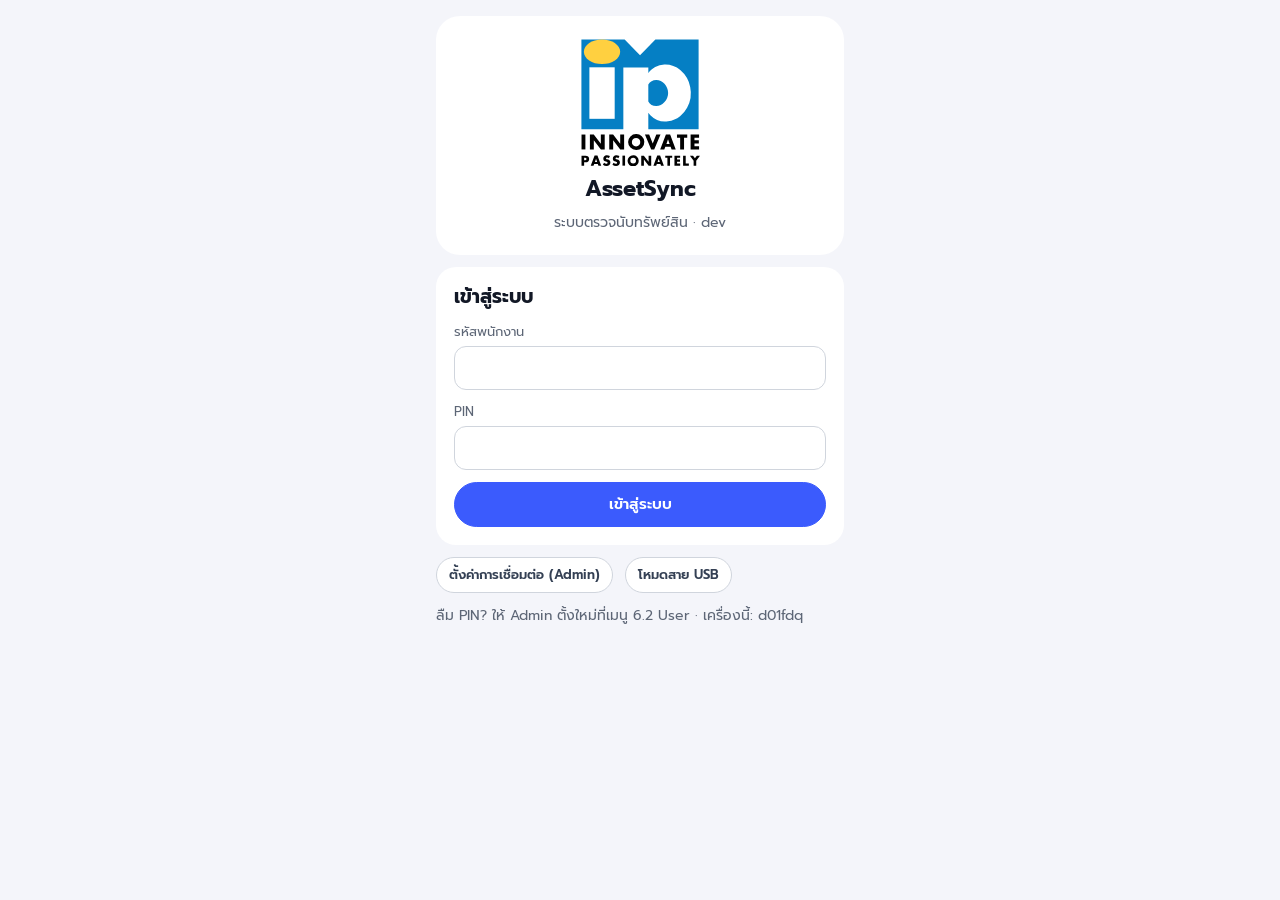
==== commit e5c7039f: "Labels: pre-printed areas on the paper (shown on screen, never printed); ready template for 70x50 ro" ====
--- a/web/index.html
+++ b/web/index.html
@@ -1155,12 +1155,20 @@
   { id: 'a4', t: 'text', x: 2.2, y: 13.6, w: 26.8, h: 3.4, text: 'HO: {ชื่อ CC บนป้าย}', fs: 7.4, align: 'left' },
   { id: 'a5', t: 'text', x: 2.2, y: 17.4, w: 26.8, h: 3.4, text: '{ชื่อ}', fs: 7.4, align: 'left' },
   { id: 'q1', t: 'qr', x: 31.2, y: 4.2, w: 16.5, h: 16.5, data: '{Asset}' }] };
-const LBL_SIZES = [[50, 25], [50, 30], [50, 40], [40, 30], [60, 40], [70, 40], [80, 50], [100, 50], [100, 75], [100, 100], [100, 150], [32, 25], [30, 20], [25, 15]];   // common thermal rolls in Thailand
+// thermal roll 70 × 50 mm with a 10 mm pre-printed header band: everything sits in the 40 mm below it
+const LBL_7050 = { id: 'std7050', name: 'ป้าย 70 × 50 (หัวแถบสี 10 มม.)', w: 70, h: 50, builtin: true, pre: { top: 10, color: '#1e88e5' }, els: [
+  { id: 'b0', t: 'qr', x: 3, y: 14, w: 32, h: 32, data: '{Asset}', ecc: 'M' },
+  { id: 'b1', t: 'text', x: 37, y: 14, w: 31, h: 5, text: '{Asset}', fs: 12, bold: true, align: 'left' },
+  { id: 'b2', t: 'text', x: 37, y: 20.5, w: 31, h: 10, text: '{ชื่อ}', fs: 8, align: 'left', wrap: true },
+  { id: 'b3', t: 'text', x: 37, y: 31.5, w: 31, h: 3.6, text: 'CC : {CC บนป้าย}', fs: 7.5, align: 'left' },
+  { id: 'b4', t: 'text', x: 37, y: 35.5, w: 31, h: 3.6, text: 'HO: {ชื่อ CC บนป้าย}', fs: 7.5, align: 'left' },
+  { id: 'b5', t: 'text', x: 37, y: 39.5, w: 31, h: 3.6, text: 'Date : {วันที่ซื้อ}', fs: 7.5, align: 'left' }] };
+const LBL_SIZES = [[50, 25], [50, 30], [50, 40], [40, 30], [60, 40], [70, 40], [70, 50], [80, 50], [100, 50], [100, 75], [100, 100], [100, 150], [32, 25], [30, 20], [25, 15]];   // common thermal rolls in Thailand
 const LBL_TYPES = { text: 'ข้อความ', qr: 'QR Code', bar: 'บาร์โค้ด', box: 'กรอบ', line: 'เส้น / แถบทึบ' };
 const clone = o => JSON.parse(JSON.stringify(o));
 const lk = k => String(k ?? '').trim().replace(/\s+/g, ' ').toLowerCase();
 let lblTpls = LS.get('lblTpls', []);
-const lblAll = () => [LBL_STD, ...lblTpls];
+const lblAll = () => [LBL_STD, LBL_7050, ...lblTpls];
 const lblActive = () => lblAll().find(t => t.id === S.lblId) || LBL_STD;
 const lblDpi = () => +LS.get('lblDpi', 300) || 300;
 async function lblLoad() { if (!db) return; try { const d = await db.doc('labels').get(); if (d.exists) { lblTpls = (d.data().list || []).filter(t => t && t.id && t.els); LS.set('lblTpls', lblTpls); render(); } } catch {} }
@@ -1201,9 +1209,12 @@
   return out.map((l, i) => { if (i !== out.length - 1 || ctx.measureText(l).width <= maxW) return l; let s = l; while (s.length > 1 && ctx.measureText(s).width > maxW) s = s.slice(0, -2) + '…'; return s; });
 }
 // draw one sticker at k pixels per mm (the printer's dots: 203 dpi = 8, 300 dpi ≈ 11.8)
-function lblDraw(ctx, tpl, rec, k) {
+// guide = true on screen only: shows what is already printed on the paper (e.g. a blue header band) so the layout avoids it · never sent to the printer
+function lblDraw(ctx, tpl, rec, k, guide) {
   ctx.save(); ctx.setTransform(1, 0, 0, 1, 0, 0);
-  ctx.fillStyle = '#fff'; ctx.fillRect(0, 0, ctx.canvas.width, ctx.canvas.height); ctx.fillStyle = '#000'; ctx.strokeStyle = '#000'; ctx.textBaseline = 'top'; ctx.imageSmoothingEnabled = false;
+  ctx.fillStyle = '#fff'; ctx.fillRect(0, 0, ctx.canvas.width, ctx.canvas.height);
+  const P = tpl.pre; if (guide && P) { ctx.fillStyle = P.color || '#1e88e5'; const W = tpl.w * k, H = tpl.h * k;
+    if (P.top) ctx.fillRect(0, 0, W, P.top * k); if (P.bottom) ctx.fillRect(0, H - P.bottom * k, W, P.bottom * k); if (P.left) ctx.fillRect(0, 0, P.left * k, H); if (P.right) ctx.fillRect(W - P.right * k, 0, P.right * k, H); } ctx.fillStyle = '#000'; ctx.strokeStyle = '#000'; ctx.textBaseline = 'top'; ctx.imageSmoothingEnabled = false;
   for (const e of tpl.els) {
     const x = e.x * k, y = e.y * k, w = e.w * k, h = e.h * k;
     if (e.t === 'text') {
@@ -1232,7 +1243,7 @@
 // preview canvases elsewhere (CC page, item sheet) follow the active template
 function drawSticker(cv, code) {
   if (!cv?.getContext) return; const tpl = lblActive(); cv.height = Math.round(cv.width * tpl.h / tpl.w);
-  lblDraw(cv.getContext('2d'), tpl, lblRecord(code), cv.width / tpl.w);
+  lblDraw(cv.getContext('2d'), tpl, lblRecord(code), cv.width / tpl.w, true);
 }
 
 /* ---------- 5 · print page ---------- */
@@ -1373,6 +1384,9 @@
       <div class="row" style="gap:8px;align-items:flex-end"><label class="f" style="flex:1">กว้าง (มม.)<input class="in" type="number" step="0.5" min="5" max="200" data-lt="w" value="${t.w}"></label><span style="padding-bottom:12px">×</span><label class="f" style="flex:1">สูง (มม.)<input class="in" type="number" step="0.5" min="5" max="200" data-lt="h" value="${t.h}"></label></div>
       <label class="f">หรือเลือกขนาดที่ใช้บ่อย<select class="in" id="lblPreset"><option value="">— เลือก —</option>${LBL_SIZES.map(([w, h]) => `<option value="${w}x${h}" ${t.w === w && t.h === h ? 'selected' : ''}>${w} × ${h} มม.</option>`).join('')}</select></label>
       <div class="row" style="gap:8px"><label class="f" style="flex:1">ดวงต่อแถว (ม้วน)<input class="in" type="number" data-prn="across" min="1" max="6" step="1" value="${prn().across}"></label><label class="f" style="flex:1">ช่องว่างระหว่างดวง (มม.)<input class="in" type="number" data-prn="gap" min="0" max="20" step="0.5" value="${prn().gap}"></label></div>
+      <details ${t.pre && (t.pre.top || t.pre.bottom || t.pre.left || t.pre.right) ? 'open' : ''}><summary style="cursor:pointer"><b>ส่วนที่พิมพ์มาแล้วบนกระดาษ</b> <span class="sub">เช่น แถบสีหัวสติกเกอร์</span></summary>
+        <div class="row" style="gap:8px;margin-top:6px">${['top', 'bottom', 'left', 'right'].map(k => `<label class="f" style="flex:1">${{ top: 'บน', bottom: 'ล่าง', left: 'ซ้าย', right: 'ขวา' }[k]} (มม.)<input class="in" type="number" min="0" max="100" step="0.5" data-lpre2="${k}" value="${t.pre?.[k] || 0}"></label>`).join('')}</div>
+        <label class="f">สีแถบ (แสดงบนจอเท่านั้น ไม่พิมพ์)<input class="in" type="color" data-lpre2="color" value="${esc(t.pre?.color || '#1e88e5')}" style="height:40px;padding:4px"></label></details>
       <span class="sub">${prn().across > 1 ? `กระดาษ 1 แถว = ${+(prn().left + prn().across * t.w + (prn().across - 1) * prn().gap).toFixed(2)} × ${t.h} มม. · ` : ''}ดวงต่อแถว/ช่องว่าง ใช้กับเครื่องพิมพ์ในคอมเครื่องนี้</span>`;
   if (!e) h += `<p class="sub">คลิกชิ้นบนป้ายเพื่อแก้ไข หรือกดปุ่ม ＋ ด้านซ้ายเพื่อเพิ่ม</p>`;
   else {
@@ -1397,7 +1411,7 @@
 function lblPaint() {
   const cv = $('#lblCv'), t = S.lblEdit; if (!cv || !t) return;
   const z = lblZoom(t), r = Math.min(3, window.devicePixelRatio || 1) * 1.5; cv.width = Math.round(t.w * z * r); cv.height = Math.round(t.h * z * r);
-  lblDraw(cv.getContext('2d'), t, lblSample(), z * r);
+  lblDraw(cv.getContext('2d'), t, lblSample(), z * r, true);
 }
 const lblTouch = () => { S.lblDirty = true; };
 // "No. : {Asset}" → { pre: 'No. : ', col: 'Asset' } · anything with 2+ columns or text after the column = advanced
@@ -1455,6 +1469,7 @@
   if (t.dataset.lp) { lblSetProp(t.dataset.lp, t.type === 'checkbox' ? t.checked : t.value, false); setTimeout(render); return; }
   if (t.dataset.lt && S.lblEdit) { if (t.dataset.lt === 'name') S.lblEdit.name = t.value.trim() || 'แม่แบบ'; else { const v = +t.value; if (v >= 5 && v <= 200) S.lblEdit[t.dataset.lt] = v; } lblTouch(); setTimeout(render); return; }
   if (t.dataset.lpre) { setTimeout(render); return; }
+  if (t.dataset.lpre2 && S.lblEdit) { const k = t.dataset.lpre2, P = { ...(S.lblEdit.pre || {}) }; P[k] = k === 'color' ? t.value : Math.max(0, +t.value || 0); S.lblEdit.pre = P; lblTouch(); setTimeout(render); return; }
   if (t.dataset.lcol !== undefined) { const e = lblEl(); if (e) { const k = t.dataset.lcol, c0 = lblSplit(e[k]), pre = c0.adv || c0.pre === 'ข้อความ' ? '' : c0.pre; e[k] = t.value ? (k === 'data' ? '' : pre) + `{${t.value}}` : (c0.adv ? '' : pre); lblTouch(); } setTimeout(render); return; }
   if (t.dataset.lfield !== undefined && t.value) { const e = lblEl(); if (e) { e[t.dataset.lfield] = (e[t.dataset.lfield] || '') + `{${t.value}}`; lblTouch(); } setTimeout(render); return; }
   if (t.id === 'lblPick') { if (S.lblDirty && S.stMode === 'design' && !confirm('ยังไม่ได้บันทึกแม่แบบที่แก้ไว้ · เปลี่ยนแม่แบบและทิ้งการแก้ไข?')) { t.value = S.lblEdit.id; return; } S.lblId = t.value; LS.set('lblId', t.value); S.lblEdit = null; S.lblDirty = false; S.lblSelEl = null; setTimeout(render); return; }
@@ -1466,7 +1481,7 @@
   if (t.id === 'xlsFile' && t.files?.[0]) { try { await readLabelXls(t.files[0]); S.msg.st = [`อ่านไฟล์แล้ว ${N(S.xls.recs.length)} แถว`, 'ok']; } catch (e) { S.msg.st = ['อ่านไฟล์ไม่ได้: ' + e.message, 'bad']; } render(); return; }
   if (t.id === 'lblImp' && t.files?.[0]) {
     try { const j = JSON.parse(await t.files[0].text()), list = Array.isArray(j) ? j : j.templates || [j]; let n = 0;
-      for (const x of list) { if (!x || !Array.isArray(x.els) || !(+x.w > 0) || !(+x.h > 0)) continue; const tp = { id: 't' + Date.now().toString(36) + n, name: String(x.name || 'แม่แบบนำเข้า'), w: +x.w, h: +x.h, els: x.els.filter(e => e && LBL_TYPES[e.t]).map((e, i) => ({ ...e, id: 'e' + i + Math.random().toString(36).slice(2, 6) })) }; lblTpls.push(tp); S.lblId = tp.id; n++; }
+      for (const x of list) { if (!x || !Array.isArray(x.els) || !(+x.w > 0) || !(+x.h > 0)) continue; const tp = { id: 't' + Date.now().toString(36) + n, name: String(x.name || 'แม่แบบนำเข้า'), w: +x.w, h: +x.h, pre: x.pre && typeof x.pre === 'object' ? x.pre : undefined, els: x.els.filter(e => e && LBL_TYPES[e.t]).map((e, i) => ({ ...e, id: 'e' + i + Math.random().toString(36).slice(2, 6) })) }; lblTpls.push(tp); S.lblId = tp.id; n++; }
       if (!n) throw new Error('ไม่ใช่ไฟล์แม่แบบของ AssetSync');
       await lblSaveAll(); LS.set('lblId', S.lblId); S.lblEdit = null; S.lblDirty = false; S.msg.lbl = [`นำเข้าแม่แบบแล้ว ${n} แบบ`, 'ok'];
     } catch (e) { S.msg.lbl = ['นำเข้าไม่ได้: ' + e.message, 'bad']; }
@@ -1489,7 +1504,7 @@
     case 'lbldel': lblTpls = lblTpls.filter(x => x.id !== t.id); S.lblConfirmDel = false; S.lblId = 'std'; LS.set('lblId', 'std'); S.lblEdit = null; S.lblDirty = false; S.lblSelEl = null;
       try { await lblSaveAll(); S.msg.lbl = ['ลบแม่แบบแล้ว', 'ok']; } catch (e) { S.msg.lbl = ['ลบไม่สำเร็จ: ' + e.message, 'bad']; } break;
     case 'lblsave': {
-      const x = clone(t); if (x.builtin) { x.id = 't' + Date.now().toString(36); x.name = x.name === LBL_STD.name ? 'ป้ายของฉัน' : x.name; } delete x.builtin;
+      const x = clone(t); if (x.builtin) { x.id = 't' + Date.now().toString(36); x.name = x.name === LBL_STD.name || x.name === LBL_7050.name ? x.name + ' (แก้ไข)' : x.name; } delete x.builtin;
       const i = lblTpls.findIndex(y => y.id === x.id); if (i >= 0) lblTpls[i] = x; else lblTpls.push(x);
       S.lblId = x.id; LS.set('lblId', x.id); S.lblEdit = clone(x); S.lblDirty = false;
       try { await lblSaveAll(); S.msg.lbl = [`บันทึกแม่แบบ "${x.name}" แล้ว · ทุกคนในทีมใช้แม่แบบนี้ได้`, 'ok']; } catch (e) { S.msg.lbl = ['บันทึกขึ้นระบบไม่สำเร็จ (เก็บไว้ในเครื่องนี้แล้ว): ' + e.message, 'warn']; }
@@ -2392,7 +2407,7 @@
 function afterRender() {
   if (S.mode === 'web' && S.web === 'pivot') setTimeout(mountPivot, 0);
   const iq = $('#installQr'); if (iq && typeof qrcode === 'function') { const q = qrcode(0, 'M'); q.addData(new URL('install.html', location.href).href); q.make(); const n = q.getModuleCount(), c = iq.getContext('2d'), m = Math.floor(iq.width / (n + 4)), o = Math.floor((iq.width - n * m) / 2); c.fillStyle = '#fff'; c.fillRect(0, 0, iq.width, iq.height); c.fillStyle = '#121826'; for (let r = 0; r < n; r++) for (let k = 0; k < n; k++) if (q.isDark(r, k)) c.fillRect(o + k * m, o + r * m, m, m); }
-  const st = $('#stPrev'); if (st) { const tpl = lblActive(); st.height = Math.round(st.width * tpl.h / tpl.w); lblDraw(st.getContext('2d'), tpl, lblSample(), st.width / tpl.w); }
+  const st = $('#stPrev'); if (st) { const tpl = lblActive(); st.height = Math.round(st.width * tpl.h / tpl.w); lblDraw(st.getContext('2d'), tpl, lblSample(), st.width / tpl.w, true); }
   if ($('#lblCv')) lblPaint();
   const it = $('#itemSticker'); if (it) drawSticker(it, S.item);
   const cs = $('#ccSticker'); if (cs) drawSticker(cs, S.ccPick || ccRows(S.ccSel || '*')[0]?.code || '');
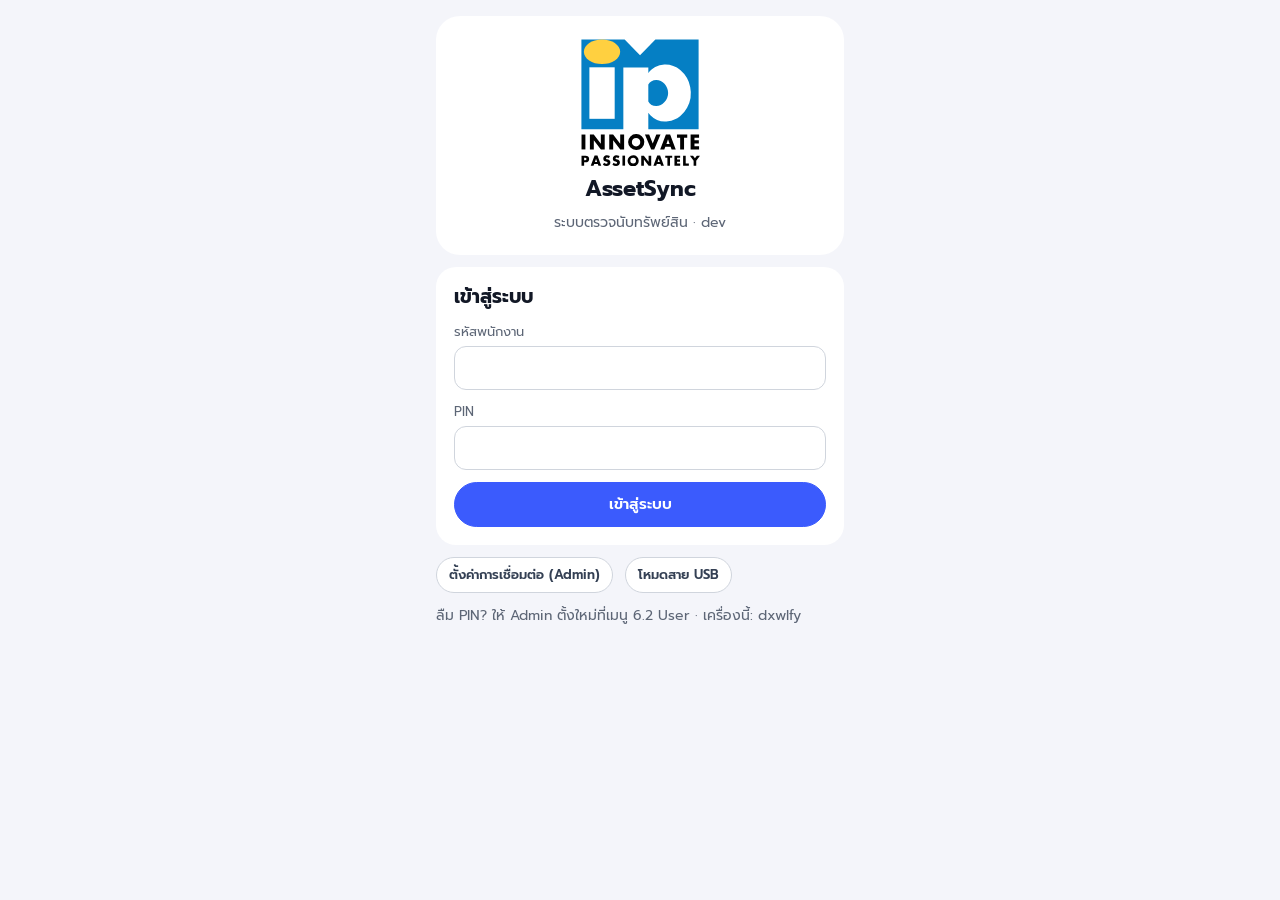
==== commit 19898ab7: "Asset + Sub-number: one register, every QR format accepted - Import: optional Sub-number column; one" ====
--- a/web/index.html
+++ b/web/index.html
@@ -242,6 +242,12 @@
 const norm = s => String(s ?? '').trim().toUpperCase();
 // Cost Center is matched by its code only (names are just labels): ' 001010410 ' = '1010410'
 const ccKey = v => String(v ?? '').trim().toUpperCase().replace(/\.0+$/, '').replace(/^0+(?=\d)/, '');
+// Sub-number: '0001' → '1', '' stays '' (file has no Sub column)
+const subKey = v => String(v ?? '').trim().replace(/\.0+$/, '').replace(/^0+(?=\d)/, '');
+// one register row per Asset + Sub: sub 0 keeps the plain Asset code (counts made before subs still match), others are "<Asset>-<Sub>"
+const keyOf = (asset, sub) => !sub || sub === '0' ? asset : asset + '-' + sub;
+// what goes in the QR of a new sticker: always Asset-Sub (sub 0 included) when the file has a Sub column
+const fullCode = a => a ? (a.sub !== '' ? a.asset + '-' + a.sub : a.asset) : '';
 const N = n => Number(n || 0).toLocaleString();
 const fmtT = t => t ? new Date(t).toLocaleString('th-TH', { day: 'numeric', month: 'short', hour: '2-digit', minute: '2-digit' }) : '';
 const hm = t => new Date(t).toLocaleTimeString('th-TH', { hour: '2-digit', minute: '2-digit' });
@@ -263,7 +269,7 @@
   gate: 'boot', authed: false, team: LS.get('team', []), firstRun: false, gateMsg: null, busy: false
 };
 let meta = null;                 // round document
-let master = new Map(), altIx = new Map();
+let master = new Map(), altIx = new Map(), subIx = new Map(), catIx = new Map();   // subIx: Asset → its Sub keys · catIx: Asset+Sub written together without '-' (old QR)
 let serverEv = {};               // docId -> items (all devices)
 let mine = [];                   // this device's events for the current round
 let dirty = new Set(), writing = false, online = false;
@@ -275,12 +281,26 @@
 function saveMine() { if (meta) { LS.set('mine-' + meta.id, mine); LS.set('dirty-' + meta.id, [...dirty]); } }
 
 function indexMaster(rows) {
-  master = new Map(); altIx = new Map();
+  master = new Map(); altIx = new Map(); subIx = new Map(); catIx = new Map();
   for (const r of rows) {
-    master.set(r[0], { code: r[0], name: r[1], ccName: r[2], cls: r[3], alt: r[4], raws: r[5] || [], cc: ccKey(r[6]), wo: !!r[7] });
+    // r[8] Asset, r[9] Sub · registers imported before Sub support: an "Asset-Sub" code is split, anything else is Asset only
+    const m = r[8] == null ? /^(\d+)-(\d{1,4})$/.exec(r[0]) : null;
+    const asset = r[8] ?? (m ? m[1] : r[0]), sub = r[9] ?? (m ? subKey(m[2]) : '');
+    master.set(r[0], { code: r[0], name: r[1], ccName: r[2], cls: r[3], alt: r[4], raws: r[5] || [], cc: ccKey(r[6]), wo: !!r[7], asset, sub });
     if (r[4]) altIx.set(r[4], r[0]);
-  }
-}
+    const l = subIx.get(asset); if (l) l.push(r[0]); else subIx.set(asset, [r[0]]);
+  }
+  const clash = new Set();
+  for (const a of master.values()) {
+    if (a.sub === '' || (subIx.get(a.asset) || []).length < 2) continue;
+    for (const c of new Set([a.asset + a.sub, a.asset + a.sub.padStart(2, '0'), a.asset + a.sub.padStart(3, '0'), a.asset + a.sub.padStart(4, '0')])) {
+      if (master.has(c) || subIx.has(c)) continue;
+      if (catIx.has(c) && catIx.get(c) !== a.code) clash.add(c); else catIx.set(c, a.code);
+    }
+  }
+  for (const c of clash) catIx.delete(c);   // two assets read the same way: never guess
+}
+const subsOf = code => { const a = master.get(code); return a ? subIx.get(a.asset) || [code] : [code]; };
 
 /* ================= events → current state ================= */
 function allEvents() {
@@ -307,7 +327,7 @@
     if (e.k === 'scan') {
       if (s) { H(c, `สแกนซ้ำที่ ${e.areaName || ''}`, e); if (e.dev !== s.dev) { const l = dups.get(c) || []; l.push({ id: e.id, by: e.by, dev: e.dev, area: e.area, areaName: e.areaName, t: e.t }); dups.set(c, l); } continue; }   // two scanners counted it while offline: the earlier scan counts, Admin sees both
       lost.delete(c);
-      cur.set(c, { code: c, t: e.t, by: e.by, dev: e.dev, area: e.area, areaName: e.areaName, shared: !!e.shared, room: e.room || '', ns: !!e.ns, src: e.src || (e.ns ? 'manual' : 'barcode'), cond: 'ปกติ', remark: '', dec: null, uname: '', flags: { reprint: !!e.ns }, rv: {}, printedAt: 0 });
+      cur.set(c, { code: c, t: e.t, by: e.by, dev: e.dev, area: e.area, areaName: e.areaName, shared: !!e.shared, room: e.room || '', ns: !!e.ns, src: e.src || (e.ns ? 'manual' : 'barcode'), cond: 'ปกติ', remark: '', dec: null, uname: '', flags: { reprint: !!e.ns }, rv: {}, printedAt: 0, qf: e.qf || '', qraw: e.qraw || '' });
       recount.delete(c); H(c, `${SRC[e.src || (e.ns ? 'manual' : 'barcode')][0]} · พบที่ ${e.areaName}${e.room ? ' · ' + e.room : ''}`, e);
     } else if (!s && e.k !== 'rv') { continue; }
     else if (e.k === 'edit') {
@@ -336,6 +356,7 @@
 const srcChip = s => s ? `<span class="chip ${SRC[s.src][1]}">${SRC[s.src][0]}</span>` : '';
 const hasQR = s => !!s && (s.src === 'qr' || !!s.hasQR);   // scanned from a QR, or Admin confirmed the asset already has a QR sticker
 const needQR = s => !!s && master.has(s.code) && !hasQR(s) && !s.printedAt;   // QR present = sticker already done
+const oldQR = s => !!s && !!s.qf && master.has(s.code) && !s.printedAt;   // scanned from an old-format QR (Asset only / no '-'): needs a new Asset-Sub sticker
 const dupOf = code => { const s2 = compute().cur.get(code), l = compute().dups.get(code); return l && s2 && !s2.rv.dup ? l : null; };
 const myDups = () => { const { dups, cur } = compute(), out = []; for (const [code, l] of dups) for (const d of l) if (d.dev === dev) out.push({ ...d, code, first: cur.get(code) }); return out; };
 function dupSyncPop() {
@@ -343,6 +364,18 @@
   return `<div class="dupbg" role="alertdialog" aria-labelledby="dsH"><div class="duppop" data-stop="1" style="max-width:380px;align-items:stretch;text-align:left"><span class="dupicon" aria-hidden="true" style="align-self:center">!</span><b id="dsH" style="text-align:center">อินเทอร์เน็ตกลับมาแล้ว · พบรายการซ้ำ ${l.length} รายการ</b><span class="sub" style="text-align:center">ระหว่างที่อินเทอร์เน็ตขาดการเชื่อมต่อ มีเครื่องอื่นตรวจนับรายการเหล่านี้ไปก่อนแล้ว ระบบนับเพียงครั้งเดียว</span>
     <div style="display:flex;flex-direction:column;gap:6px;max-height:40vh;overflow-y:auto">${l.map(d => `<div class="row" style="align-items:center;gap:8px;background:#f8f9fc;border-radius:12px;padding:8px 10px"><span style="flex:1;min-width:0"><b class="mono">${esc(d.code)}</b><br><span class="sub">${esc(master.get(d.code)?.name || '')} · ${esc(d.first?.by || '')} นับก่อน ${d.first ? hm(d.first.t) : ''} ที่ ${esc(d.first?.areaName || '')}</span></span><button class="btn sm red" data-a="dupdrop" data-v="${esc(d.code)}" data-id="${esc(d.id)}">ลบ</button></div>`).join('')}</div>
     <button class="btn red" data-a="dupdropall">ลบรายการซ้ำทั้งหมด (${l.length})</button><button class="btn" data-a="duplater">ภายหลัง</button></div></div>`;
+}
+// QR with the Asset only and several Subs in the register: count one Sub, or every Sub found here
+function subPopup() {
+  const p = S.subPop; if (!p || S.mode !== 'app') return '';
+  const { cur } = compute(), left = p.keys.filter(k => !cur.has(k));
+  const rowOf = k => { const a = master.get(k), s = cur.get(k);
+    return `<div class="row" style="align-items:center;gap:8px;background:#f8f9fc;border-radius:12px;padding:8px 10px"><span style="flex:1;min-width:0"><b class="mono">${esc(fullCode(a))}</b> <span class="chip ${s ? 'c-ok' : 'c-gray'}">${s ? 'ตรวจแล้ว' : 'รอตรวจ'}</span><br><span class="sub">${esc(a.name)}${s ? ` · ${esc(s.by)} ${hm(s.t)}` : ''}</span></span>${s ? '' : `<button class="btn sm pri" data-a="subone" data-v="${esc(k)}">นับรายการนี้</button>`}</div>`; };
+  return `<div class="dupbg" data-a="closesub" role="alertdialog" aria-labelledby="subH"><div class="duppop" data-stop="1" style="max-width:400px;align-items:stretch;text-align:left">
+    <b id="subH" style="text-align:center">Asset นี้มี ${p.keys.length} รายการย่อย (Sub)</b><span class="mono" style="font-size:20px;font-weight:700;text-align:center">${esc(p.base)}</span>
+    <span class="sub" style="text-align:center">สติกเกอร์นี้มีเฉพาะเลข Asset · โปรดเลือกรายการที่พบ ระบบจะนำรายการที่นับไปไว้ในรายการ "ป้าย QR รูปแบบเก่า" เพื่อพิมพ์ป้ายใหม่</span>
+    <div style="display:flex;flex-direction:column;gap:6px;max-height:42vh;overflow-y:auto">${p.keys.map(rowOf).join('')}</div>
+    ${left.length ? `<button class="btn pri" data-a="suball">พบทั้งหมด (${left.length} รายการ)</button>` : `<span class="sub" style="text-align:center">ทุกรายการตรวจนับแล้ว</span>`}<button class="btn" data-a="closesub">ยกเลิก</button></div></div>`;
 }
 const lostOf = code => compute().lost.get(code) || null;
 // choices for an item nobody has scanned: found (no sticker / with its condition) or lost
@@ -642,7 +675,7 @@
   const { cur } = compute(), ccF = S.repCC || '', inCC = a => !ccF || String(a.cc) === ccF;
   if (kind === 'sum') {
     const by = new Map();
-    for (const a of master.values()) { if (!counted(a) || !inCC(a)) continue; const s2 = cur.get(a.code), e = by.get(String(a.cc)) || { cc: String(a.cc), total: 0, found: 0, lost: 0, mv: 0, dmg: 0, qr: 0 }; e.total++; if (s2) { e.found++; if (isMoved(s2)) e.mv++; if (s2.cond !== 'ปกติ') e.dmg++; if (needQR(s2) || s2.flags.reprint) e.qr++; } else if (lostOf(a.code)) e.lost++; by.set(e.cc, e); }
+    for (const a of master.values()) { if (!counted(a) || !inCC(a)) continue; const s2 = cur.get(a.code), e = by.get(String(a.cc)) || { cc: String(a.cc), total: 0, found: 0, lost: 0, mv: 0, dmg: 0, qr: 0 }; e.total++; if (s2) { e.found++; if (isMoved(s2)) e.mv++; if (s2.cond !== 'ปกติ') e.dmg++; if (needQR(s2) || oldQR(s2) || s2.flags.reprint) e.qr++; } else if (lostOf(a.code)) e.lost++; by.set(e.cc, e); }
     const rows = [...by.values()].sort((x, y) => x.cc.localeCompare(y.cc)).map(e => [e.cc, ccNameOf(e.cc), e.total, e.found, e.total - e.found - e.lost, e.lost, e.mv, e.dmg, e.qr, e.total ? Math.round(e.found / e.total * 1000) / 10 + '%' : '0%', ccClosed(e.cc) ? 'ปิดแล้ว' : '']);
     const tot = rows.reduce((t, r) => { for (let i = 2; i <= 8; i++) t[i] += r[i]; return t; }, ['รวม', '', 0, 0, 0, 0, 0, 0, 0]);
     tot.push(tot[2] ? Math.round(tot[3] / tot[2] * 1000) / 10 + '%' : '0%', ''); rows.push(tot);
@@ -674,8 +707,8 @@
     return { title: 'รายการที่ตรวจไม่พบ', head: ['Asset', 'ชื่อทรัพย์สิน', 'CC', 'ชื่อ CC', 'สถานะ', 'บันทึกโดย', 'Remark'], rows, w: [11, 30, 10, 16, 8, 16, 18] };
   }
   if (kind === 'qr') {
-    const rows = [...cur.values()].filter(s2 => { const a = master.get(s2.code); return a && inCC(a) && (needQR(s2) || s2.flags.reprint || s2.flags.namebad || s2.rv.move === 'approved'); }).sort((x, y) => x.code.localeCompare(y.code))
-      .map(s2 => { const a = master.get(s2.code), cc = labelCC(s2.code); return [s2.code, a.name, cc.code, cc.name, [needQR(s2) && 'ยังไม่มี QR', s2.flags.reprint && 'ขอพิมพ์ใหม่', s2.flags.namebad && 'ชื่อไม่ตรง', s2.rv.move === 'approved' && 'ย้ายแผนก'].filter(Boolean).join(' · '), SRC[s2.src][0], s2.printedAt ? fmtT(s2.printedAt) : '']; });
+    const rows = [...cur.values()].filter(s2 => { const a = master.get(s2.code); return a && inCC(a) && (needQR(s2) || oldQR(s2) || s2.flags.reprint || s2.flags.namebad || s2.rv.move === 'approved'); }).sort((x, y) => x.code.localeCompare(y.code))
+      .map(s2 => { const a = master.get(s2.code), cc = labelCC(s2.code); return [s2.code, a.name, cc.code, cc.name, [needQR(s2) && 'ยังไม่มี QR', oldQR(s2) && `QR รูปแบบเก่า (${s2.qraw || 'ไม่มีเลข Sub'})`, s2.flags.reprint && 'ขอพิมพ์ใหม่', s2.flags.namebad && 'ชื่อไม่ตรง', s2.rv.move === 'approved' && 'ย้ายแผนก'].filter(Boolean).join(' · '), SRC[s2.src][0], s2.printedAt ? fmtT(s2.printedAt) : '']; });
     return { title: 'รายการที่ต้องพิมพ์ QR ใหม่', head: ['Asset', 'ชื่อทรัพย์สิน', 'CC บนป้าย', 'ชื่อ CC', 'เหตุผล', 'วิธีตรวจนับ', 'พิมพ์ล่าสุด'], rows, w: [11, 30, 10, 16, 20, 14, 12] };
   }
   if (kind === 'bw') {
@@ -809,8 +842,8 @@
   if (I.err) return h + `<div class="msg bad">${esc(I.err)}</div><div class="row"><button class="btn" data-a="cancelimport">เลือกไฟล์ใหม่</button></div>`;
   const st = importStats(), fresh = true;
   if (fresh) h += `<label class="f">ชื่อรอบตรวจนับ<input class="in" id="impRound" value="${esc(I.roundName)}" maxlength="80"></label>`;
-  h += `<div class="grid">${[['code', 'เลข Asset (บนสติกเกอร์) *'], ['name', 'ชื่อทรัพย์สิน'], ['cc', 'รหัส Cost Center'], ['ccName', 'ชื่อแผนก (Cost Center)'], ['alt', 'รหัสสำรอง'], ['cls', 'ประเภท']].map(([k, l]) => `<label class="f">${l}<select class="in" data-map="${k}">${opts(I.map[k])}</select></label>`).join('')}</div>
-    <div class="chips"><span class="chip c-ok">✓ ${N(st.codes)} รายการ จาก ${N(st.rows)} แถว</span>${st.multi ? `<span class="chip c-warn">เลข Asset ซ้ำในไฟล์ ${st.multi} เลข (รวม ${N(st.multiRows)} แถว) · สแกนครั้งเดียวนับครบทุกแถว</span>` : ''}${st.wo ? `<span class="chip c-warn">${st.wo} แถว Write-Off เดิม · ไม่นับ</span>` : ''}</div>`;
+  h += `<div class="grid">${[['code', 'เลข Asset (บนสติกเกอร์) *'], ['name', 'ชื่อทรัพย์สิน'], ['cc', 'รหัส Cost Center'], ['ccName', 'ชื่อแผนก (Cost Center)'], ['sub', 'Sub-number (เลขซับ)'], ['alt', 'รหัสสำรอง'], ['cls', 'ประเภท']].map(([k, l]) => `<label class="f">${l}<select class="in" data-map="${k}">${opts(I.map[k] ?? -1)}</select></label>`).join('')}</div>
+    <div class="chips"><span class="chip c-ok">✓ ${N(st.codes)} รายการ จาก ${N(st.rows)} แถว</span>${I.map.sub >= 0 ? `<span class="chip c-blue">แยกตาม Asset + Sub-number${st.withSubs ? ` · ${N(st.withSubs)} Asset มีหลายรายการย่อย` : ''}</span>` : `<span class="chip c-gray">ไม่ได้เลือกคอลัมน์ Sub-number · นับรวมตามเลข Asset</span>`}${st.multi ? `<span class="chip c-warn">${I.map.sub >= 0 ? 'Asset + Sub' : 'เลข Asset'} ซ้ำในไฟล์ ${st.multi} เลข (รวม ${N(st.multiRows)} แถว) · สแกนครั้งเดียวนับครบทุกแถว</span>` : ''}${st.wo ? `<span class="chip c-warn">${st.wo} แถว Write-Off เดิม · ไม่นับ</span>` : ''}</div>`;
   if (busyRound) h += `<div class="msg ok">ไฟล์นี้จะเป็นงานใหม่อีกงาน · งาน "${esc(meta.name)}" ที่นับอยู่ยังอยู่ครบ สลับไปมาได้</div>`;
   h += `<div class="row"><button class="btn pri" data-a="doimport">${fresh ? 'นำเข้า + สร้างงานใหม่' : 'นำเข้า'} ${N(st.codes)} รายการ</button><button class="btn" data-a="cancelimport">ยกเลิก</button></div>`;
   return h;
@@ -857,13 +890,17 @@
   const h = p.headers, b = p.rows, ex = h.findIndex(x => norm(x) === 'ASSET');
   Object.assign(S.imp, { sheet: name, headers: h, rows: b, fmts: p.fmts, widths: p.widths, err: null, tpl: detectTpl(h), map: {
     code: ex >= 0 ? ex : Math.max(0, guess(h, ['ASSET', 'รหัส', 'CODE'])), alt: guess(h, ['INVENTORY'], b), name: guess(h, ['DESC', 'ชื่อ', 'รายการ', 'NAME']),
-    ccName: guess(h, ['CC NAME', 'COST CENTER NAME', 'แผนก'], b), cc: guess(h, ['COST CTR', 'COST CENTER', 'COST CETER', 'COST CENTRE'].concat(h.some(x => norm(x) === 'CC') ? ['CC'] : []), b), cls: guess(h, ['ASSET CLASS', 'CLASS']) } });
-}
+    ccName: guess(h, ['CC NAME', 'COST CENTER NAME', 'แผนก'], b), cc: guess(h, ['COST CTR', 'COST CENTER', 'COST CETER', 'COST CENTRE'].concat(h.some(x => norm(x) === 'CC') ? ['CC'] : []), b), cls: guess(h, ['ASSET CLASS', 'CLASS']), sub: subCol(h) } });
+}
+// SAP: "Subnumber", "Sub-number", "SNo." · a column called just "Sub" too
+function subCol(h) { const n = x => norm(x).replace(/[\s._-]/g, ''); return h.findIndex(x => ['SUBNUMBER', 'SUBNO', 'SNO', 'SUB', 'ASSETSUBNUMBER'].includes(n(x))); }
+const impKey = (r, m) => { const c = norm(r[m.code]); return !c ? '' : m.sub >= 0 ? keyOf(c, subKey(r[m.sub]) || '0') : c; };
 function importStats() {
   const I = S.imp, m = I.map, codes = new Map(); let wo = 0;
-  for (const r of I.rows) { const c = norm(r[m.code]); if (!c) continue; codes.set(c, (codes.get(c) || 0) + 1); if (I.tpl.status >= 0 && r[I.tpl.status] === 'Write - Off') wo++; }
+  const assets = new Map();
+  for (const r of I.rows) { const c = impKey(r, m); if (!c) continue; codes.set(c, (codes.get(c) || 0) + 1); const as = norm(r[m.code]); assets.set(as, (assets.get(as) || new Set()).add(c)); if (I.tpl.status >= 0 && r[I.tpl.status] === 'Write - Off') wo++; }
   const rep = [...codes.values()].filter(v => v > 1);
-  return { codes: codes.size, rows: I.rows.length, multi: rep.length, multiRows: rep.reduce((a, b) => a + b, 0), wo };
+  return { codes: codes.size, rows: I.rows.length, multi: rep.length, multiRows: rep.reduce((a, b) => a + b, 0), wo, withSubs: m.sub >= 0 ? [...assets.values()].filter(x => x.size > 1).length : 0 };
 }
 /* ---------- ② live ---------- */
 function areaStats() {
@@ -1139,7 +1176,8 @@
   if (S.stTab === 'moved') return [...cur.values()].filter(s => s.rv.move === 'approved').map(s => s.code);
   if (S.stTab === 'ns') return [...cur.values()].filter(s => s.ns).map(s => s.code);
   if (S.stTab === 'noqr') return [...cur.values()].filter(needQR).map(s => s.code);
-  if (S.stTab === 'paste') { const out = []; for (const t of S.stPaste.split(/[\s,;]+/)) { const c2 = resolve(t); if (c2 && master.has(c2) && !out.includes(c2)) out.push(c2); } return out; }
+  if (S.stTab === 'oldqr') return [...cur.values()].filter(oldQR).map(s => s.code);
+  if (S.stTab === 'paste') { const out = []; for (const t of S.stPaste.split(/[\s,;]+/)) { const r = lookup(t); for (const c2 of r.multi || [r.code]) if (c2 && master.has(c2) && !out.includes(c2)) out.push(c2); } return out; }   // Asset only → every Sub
   return [];
 }
 
@@ -1149,16 +1187,16 @@
 const PT = 0.3528;   // 1 pt in mm
 if (typeof qrcode === 'function') qrcode.stringToBytes = s => Array.from(new TextEncoder().encode(String(s)));   // Thai text in a QR
 const LBL_STD = { id: 'std', name: 'ป้ายมาตรฐาน (แบบเดิม)', w: 50, h: 25, builtin: true, els: [
-  { id: 'a1', t: 'text', x: 2.2, y: 2.2, w: 26.8, h: 3.4, text: 'No. : {Asset}', fs: 7.4, align: 'left' },
+  { id: 'a1', t: 'text', x: 2.2, y: 2.2, w: 26.8, h: 3.4, text: 'No. : {Asset-Sub}', fs: 7.4, align: 'left' },
   { id: 'a2', t: 'text', x: 2.2, y: 6.0, w: 26.8, h: 3.4, text: 'Date : {วันที่ซื้อ}', fs: 7.4, align: 'left' },
   { id: 'a3', t: 'text', x: 2.2, y: 9.8, w: 26.8, h: 3.4, text: 'CC : {CC บนป้าย}', fs: 7.4, align: 'left' },
   { id: 'a4', t: 'text', x: 2.2, y: 13.6, w: 26.8, h: 3.4, text: 'HO: {ชื่อ CC บนป้าย}', fs: 7.4, align: 'left' },
   { id: 'a5', t: 'text', x: 2.2, y: 17.4, w: 26.8, h: 3.4, text: '{ชื่อ}', fs: 7.4, align: 'left' },
-  { id: 'q1', t: 'qr', x: 31.2, y: 4.2, w: 16.5, h: 16.5, data: '{Asset}' }] };
+  { id: 'q1', t: 'qr', x: 31.2, y: 4.2, w: 16.5, h: 16.5, data: '{Asset-Sub}' }] };
 // thermal roll 70 × 50 mm with a 10 mm pre-printed header band: everything sits in the 40 mm below it
 const LBL_7050 = { id: 'std7050', name: 'ป้าย 70 × 50 (หัวแถบสี 10 มม.)', w: 70, h: 50, builtin: true, pre: { top: 10, color: '#1e88e5' }, els: [
-  { id: 'b0', t: 'qr', x: 3, y: 14, w: 32, h: 32, data: '{Asset}', ecc: 'M' },
-  { id: 'b1', t: 'text', x: 37, y: 14, w: 31, h: 5, text: '{Asset}', fs: 12, bold: true, align: 'left' },
+  { id: 'b0', t: 'qr', x: 3, y: 14, w: 32, h: 32, data: '{Asset-Sub}', ecc: 'M' },
+  { id: 'b1', t: 'text', x: 37, y: 14, w: 31, h: 5, text: '{Asset-Sub}', fs: 12, bold: true, align: 'left' },
   { id: 'b2', t: 'text', x: 37, y: 20.5, w: 31, h: 10, text: '{ชื่อ}', fs: 8, align: 'left', wrap: true },
   { id: 'b3', t: 'text', x: 37, y: 31.5, w: 31, h: 3.6, text: 'CC : {CC บนป้าย}', fs: 7.5, align: 'left' },
   { id: 'b4', t: 'text', x: 37, y: 35.5, w: 31, h: 3.6, text: 'HO: {ชื่อ CC บนป้าย}', fs: 7.5, align: 'left' },
@@ -1180,14 +1218,14 @@
   const a = master.get(code), s2 = compute().cur.get(code), cc = labelCC(code), r = {};
   const put = (k, v) => { if (String(k).trim()) r[lk(k)] = v ?? ''; };
   (meta?.headers || []).forEach((h, i) => { let v = a?.raws[0]?.[i]; if (/^\d{4}-\d{2}-\d{2}$/.test(String(v ?? ''))) v = dmy(v); put(h, v); });
-  put('Asset', code); put('ชื่อ', a?.name || s2?.uname || ''); put('CC บนป้าย', cc.code); put('ชื่อ CC บนป้าย', cc.name); put('วันที่ซื้อ', a ? capDate(a) : '');
+  put('Asset', a?.asset || code); put('Sub', a?.sub ?? ''); put('Asset-Sub', a ? fullCode(a) : code); put('ชื่อ', a?.name || s2?.uname || ''); put('CC บนป้าย', cc.code); put('ชื่อ CC บนป้าย', cc.name); put('วันที่ซื้อ', a ? capDate(a) : '');
   if (a) for (const [k, l] of RES_F) put(l, crVal(k, a, s2));
   put('วันที่พิมพ์', new Date().toLocaleDateString('th-TH'));
   return r;
 }
 function lblFieldNames() {
   const out = S.stTab === 'xls' && S.xls ? [...S.xls.headers]
-    : ['Asset', 'ชื่อ', 'CC บนป้าย', 'ชื่อ CC บนป้าย', 'วันที่ซื้อ', ...(meta?.headers || []).map(h => String(h).trim()), ...RES_F.map(x => x[1])];
+    : ['Asset-Sub', 'Asset', 'Sub', 'ชื่อ', 'CC บนป้าย', 'ชื่อ CC บนป้าย', 'วันที่ซื้อ', ...(meta?.headers || []).map(h => String(h).trim()), ...RES_F.map(x => x[1])];
   out.push('วันที่พิมพ์');
   const seen = new Set(); return out.filter(x => x && !seen.has(lk(x)) && seen.add(lk(x)));
 }
@@ -1247,7 +1285,7 @@
 }
 
 /* ---------- 5 · print page ---------- */
-const ST_TABS = c => { const { cur } = compute(); return [['reprint', 'ต้องพิมพ์ใหม่', c.reprint.length], ['namebad', 'ชื่อไม่ตรงระบบ', c.namebad.length], ['moved', 'ย้ายแผนก (อนุมัติแล้ว)', [...cur.values()].filter(s => s.rv.move === 'approved').length], ['noqr', 'ยังไม่มี QR', [...cur.values()].filter(needQR).length], ['ns', 'ยังไม่มีสติกเกอร์', [...cur.values()].filter(s => s.ns).length], ['paste', 'วางเลข Asset เอง', ''], ['xls', '📄 จากไฟล์ Excel', S.xls ? S.xls.recs.length : '']]; };
+const ST_TABS = c => { const { cur } = compute(); return [['reprint', 'ต้องพิมพ์ใหม่', c.reprint.length], ['namebad', 'ชื่อไม่ตรงระบบ', c.namebad.length], ['moved', 'ย้ายแผนก (อนุมัติแล้ว)', [...cur.values()].filter(s => s.rv.move === 'approved').length], ['noqr', 'ยังไม่มี QR', [...cur.values()].filter(needQR).length], ['oldqr', 'ป้าย QR รูปแบบเก่า', [...cur.values()].filter(oldQR).length], ['ns', 'ยังไม่มีสติกเกอร์', [...cur.values()].filter(s => s.ns).length], ['paste', 'วางเลข Asset เอง', ''], ['xls', '📄 จากไฟล์ Excel', S.xls ? S.xls.recs.length : '']]; };
 const tplPick = () => `<label class="f">แม่แบบป้าย<select class="in" id="lblPick">${lblAll().map(t => `<option value="${esc(t.id)}" ${t.id === lblActive().id ? 'selected' : ''}>${esc(t.name)} · ${t.w} × ${t.h} มม.</option>`).join('')}</select></label>`;
 function webStickers(c) {
   if (!S.lblLoaded) { S.lblLoaded = true; lblLoad(); }
@@ -1266,7 +1304,7 @@
       S.xls.rows.slice(0, 300).forEach((r, i) => { h += `<tr><td><input type="checkbox" data-a="xlssel" data-v="${i}" ${S.xlsSel.has(i) ? 'checked' : ''} aria-label="เลือกแถว ${i + 1}"></td>${H.map((_, j) => `<td>${esc(r[j] ?? '')}</td>`).join('')}</tr>`; });
       h += `</tbody></table></div>${S.xls.rows.length > 300 ? `<p class="sub">แสดง 300 แถวแรก · "เลือกทั้งหมด" รวมทุก ${N(S.xls.rows.length)} แถว</p>` : ''}`; }
   } else {
-    if (S.stTab === 'paste') h += `<label class="f">เลข Asset บรรทัดละ 1 รหัส<textarea class="in mono" id="stPaste" rows="4" placeholder="51000136">${esc(S.stPaste)}</textarea></label>`;
+    if (S.stTab === 'paste') h += `<label class="f">เลข Asset หรือ Asset-Sub บรรทัดละ 1 รหัส (ใส่เฉพาะเลข Asset = ทุกรายการย่อย)<textarea class="in mono" id="stPaste" rows="4" placeholder="51000136">${esc(S.stPaste)}</textarea></label>`;
     h += `<div class="tbl-wrap"><table><thead><tr><th><input type="checkbox" data-a="stall" aria-label="เลือกทั้งหมด" ${list.length && list.every(x => S.stSel.has(x)) ? 'checked' : ''}></th><th>No.</th><th>ชื่อ</th><th>CC บนป้าย</th><th>พิมพ์ล่าสุด</th></tr></thead><tbody>`;
     for (const code of list.slice(0, 300)) { const a = master.get(code), s = cur.get(code), cc = labelCC(code);
       h += `<tr><td><input type="checkbox" data-a="stsel" data-v="${esc(code)}" ${S.stSel.has(code) ? 'checked' : ''} aria-label="เลือก ${esc(code)}"></td><td class="mono">${esc(code)}</td><td>${esc(a?.name || '')}</td><td>${esc(cc.code)} ${esc(cc.name)}</td><td class="sub">${s?.printedAt ? fmtT(s.printedAt) : '—'}</td></tr>`; }
@@ -1548,12 +1586,13 @@
   h += dupSyncPop();
   if (S.othPop && S.mode === 'app' && !S.dupPop) { const a = master.get(S.othPop.code), s = compute().cur.get(S.othPop.code);
     if (a && s) { const D = (d, l) => `<button class="btn sm ${s.dec === d ? 'oth' : ''}" data-a="popdec" data-d="${d}" data-v="${esc(s.code)}" aria-pressed="${s.dec === d}">${l}</button>`;
-      h += `<div class="dupbg" data-a="closeoth" role="alertdialog" aria-labelledby="othH"><div class="duppop oth" data-stop="1"><span class="dupicon" aria-hidden="true">!</span><b id="othH">ไม่ตรงพื้นที่</b><span class="mono" style="font-size:20px;font-weight:700">${esc(s.code)}</span><span>${esc(a.name)}</span>
+      h += `<div class="dupbg" data-a="closeoth" role="alertdialog" aria-labelledby="othH"><div class="duppop oth" data-stop="1"><span class="dupicon" aria-hidden="true">!</span><b id="othH">ไม่ตรงพื้นที่</b><span class="mono" style="font-size:20px;font-weight:700">${esc(s.code)}</span><span>${esc(a.name)}</span>${S.othPop.also?.length > 1 ? `<span class="sub">คำตอบนี้ใช้กับทั้ง ${S.othPop.also.length} รายการย่อย (Sub) ที่เพิ่งนับ</span>` : ''}
         <div style="display:grid;grid-template-columns:1fr 1fr;gap:8px;width:100%;margin:6px 0"><div class="card" style="padding:8px;gap:0;background:#f4f5fa"><span class="sub">ทะเบียน</span><b>${esc(a.ccName)}</b><span class="sub mono">CC ${esc(a.cc)}</span></div><div class="card" style="padding:8px;gap:0;background:var(--oth-soft)"><span class="sub">คุณอยู่ที่</span><b>${esc(s.areaName)}</b><span class="sub mono">CC ${esc(s.area)}</span></div></div>
         <span class="sub">บันทึกว่าพบแล้ว · โปรดระบุเหตุผล</span><div class="chips" style="justify-content:center">${D('moved', 'ต้องการย้าย')}${D('borrowed', 'ยืมมา')}${D('unsure', 'รอตรวจสอบ')}</div>
         <button class="btn dark" data-a="closeoth" style="align-self:stretch">ตกลง</button></div></div>`; } }
   if (S.dupPop && S.mode === 'app') { const d = S.dupPop, a = master.get(d.code);
     h += `<div class="dupbg" data-a="closedup" role="alertdialog" aria-labelledby="dupH"><div class="duppop"><span class="dupicon" aria-hidden="true">!</span><b id="dupH">ตรวจนับซ้ำ</b><span class="mono" style="font-size:20px;font-weight:700">${esc(d.code)}</span>${a ? `<span>${esc(a.name)}</span>` : ''}<span class="sub">นับไปแล้วโดย ${esc(d.by)} · ${hm(d.t)}${d.where ? ' · ' + esc(d.where) : ''}</span><button class="btn dark" data-a="closedup" style="align-self:stretch">ตกลง</button></div></div>`; }
+  h += subPopup();
   return h;
 }
 function appLogin() {
@@ -1736,7 +1775,7 @@
       <div class="tbl-wrap"><table><thead><tr><th>ผู้ตรวจนับ</th><th>เครื่อง</th><th>รายการ</th><th>ไฟล์ล่าสุด</th><th>รับเมื่อ</th></tr></thead><tbody>${Object.entries(info).map(([d, x]) => `<tr><td><b>${esc(x.by)}</b></td><td class="mono">${esc(d)}</td><td>${N(x.n)}</td><td>${esc(x.file)}</td><td>${fmtT(x.at)}</td></tr>`).join('') || '<tr><td colspan="5" class="sub">ยังไม่ได้รับไฟล์</td></tr>'}</tbody></table></div></section></div></main>`;
   return h;
 }
-const rowsOfMaster = () => [...master.values()].map(a => [a.code, a.name, a.ccName, a.cls, a.alt, a.raws, a.cc, a.wo]);
+const rowsOfMaster = () => [...master.values()].map(a => [a.code, a.name, a.ccName, a.cls, a.alt, a.raws, a.cc, a.wo, a.asset, a.sub]);
 async function exportPackage() {
   const pkg = { kind: 'ams-package', v: 1, at: Date.now(), meta: { ...meta, status: meta.status === 'closed' ? 'closed' : 'counting' }, rows: rowsOfMaster(), events: allEvents() };
   return save(`AssetSync-แพ็กเกจ-${meta.id}.json`, new TextEncoder().encode(JSON.stringify(pkg)), 'application/json');
@@ -1903,12 +1942,27 @@
   } catch {}
   try { navigator.vibrate?.(kind === 'ok' ? 40 : [80, 60, 80]); } catch {}
 }
-function resolve(raw) {
-  const t = norm(stripType(raw)); if (!t) return '';
-  const first = t.split(/[|;,\s]+/)[0], base = first.split('-')[0];
-  for (const c of [t, first, base]) { if (master.has(c)) return c; if (altIx.has(c)) return altIx.get(c); }
-  return first;
-}
+/* QR / barcode → register key. Accepts every label printed so far:
+ *   "51000001-1" / "51000001-0001"  Asset-Sub (standard from now on)
+ *   "510000011"                     Asset+Sub with no '-' (old)        → qf 'concat'
+ *   "51000001"                      Asset only; with several Subs the counter picks → qf 'asset' (old, ambiguous) */
+function lookup(raw) {
+  const t = norm(stripType(raw)); if (!t) return { code: '' };
+  const first = t.split(/[|;,\s]+/)[0];
+  const byAsset = (asset, qf) => { const l = subIx.get(asset) || []; return l.length > 1 ? { multi: l, base: asset, qf: 'asset' } : { code: l[0], qf }; };
+  for (const c of t === first ? [t] : [t, first]) {
+    const m = /^(.+)-(\d{1,4})$/.exec(c);
+    if (m && subIx.has(m[1])) { const k = keyOf(m[1], subKey(m[2])); if (master.has(k)) return { code: k, qf: '' }; }
+    if (subIx.has(c)) return byAsset(c, '');
+    if (master.has(c)) return { code: c, qf: '' };
+    if (catIx.has(c)) return { code: catIx.get(c), qf: 'concat' };
+    if (altIx.has(c)) return { code: altIx.get(c), qf: '' };
+  }
+  const base = first.split('-')[0];
+  if (subIx.has(base)) return byAsset(base, '');
+  return { code: first, qf: '' };
+}
+const resolve = raw => { const r = lookup(raw); return r.code || r.base || ''; };
 const AIM = /^\][A-Za-z][0-9A-Za-z]/;
 // CipherLab ReaderConfig → Data Output → "Display Code Type" puts the symbology name in front of the data, e.g. "QR Code51000001", "EAN138857129171164"
 const CODE_TYPES = ['QR Code', 'Micro QR', 'MicroQR', 'Data Matrix', 'DataMatrix', 'PDF417', 'MicroPDF417', 'Aztec', 'MaxiCode', 'Han Xin', 'DotCode', 'GS1 DataBar Expanded', 'GS1 DataBar Limited', 'GS1 DataBar', 'GS1-128', 'GS1 128', 'EAN-128', 'EAN128', 'UCC/EAN-128',
@@ -1922,13 +1976,21 @@
 function doScan(raw) {
   if (S.area && !S.area.shared && ccClosed(S.area.code)) { beep('dup'); flash('CC นี้ปิดงานแล้ว · เปิดนับต่อก่อน'); S.app = 'area'; render(); return; }
   const src = srcOf(raw); raw = stripType(raw);
-  const code = resolve(raw); if (!code || !S.area) return;
+  const r = lookup(raw); S.subPop = null;
+  if ((!r.code && !r.multi) || !S.area) return;
   if (meta.status === 'closed') { flash('รอบนี้ปิดแล้ว'); return; }
+  // QR with the Asset only, and the Asset has several Subs: the counter says which ones are here
+  if (r.multi) { beep('oth'); S.dupPop = null; S.othPop = null; S.subPop = { base: r.base, keys: r.multi.slice().sort((x, y) => (+master.get(x).sub || 0) - (+master.get(y).sub || 0)), src, raw: String(raw).trim() }; render(); return; }
+  countCode(r.code, src, r.qf ? { qf: r.qf, qraw: String(raw).trim() } : {});
+}
+// one count; extra = { qf, qraw } when the sticker is an old format (Asset only / no '-'): it goes on the reprint list
+function countCode(code, src, extra = {}, quiet = false) {
   const prev = compute().cur.get(code);
-  if (prev) { beep('dup'); S.othPop = null; S.dupPop = { code, by: prev.by, t: prev.t, where: prev.areaName }; clearTimeout(S.dupT); S.dupT = setTimeout(() => { S.dupPop = null; render(); }, 3500); render(); return; }
+  if (prev) { if (quiet) return false; beep('dup'); S.othPop = null; S.dupPop = { code, by: prev.by, t: prev.t, where: prev.areaName }; clearTimeout(S.dupT); S.dupT = setTimeout(() => { S.dupPop = null; render(); }, 3500); render(); return false; }
   S.dupPop = null; S.othPop = null;
-  pushEvent({ k: 'scan', code, round: meta.id, area: String(S.area.code), areaName: S.area.name, shared: !!S.area.shared, room: S.room, ns: S.manual, src });
+  pushEvent({ k: 'scan', code, round: meta.id, area: String(S.area.code), areaName: S.area.name, shared: !!S.area.shared, room: S.room, ns: S.manual, src, ...extra });
   const s = compute().cur.get(code);
+  if (quiet) { S.cards.unshift({ code }); return true; }
   beep(!master.has(code) ? 'unk' : isOther(s) ? 'oth' : 'ok');
   if (master.has(code) && isOther(s)) S.othPop = { code };
   S.cards.unshift({ code }); render();
@@ -1968,6 +2030,17 @@
       flash(`บันทึกว่าพบแล้ว${c2 !== 'ปกติ' ? ' · ' + c2 : ''} · ติด "ต้องพิมพ์สติกเกอร์ใหม่" ให้`);
       if (!web) { S.cards.unshift({ code: v }); S.item = null; S.search = null; }
       break;
+    }
+    case 'closesub': S.subPop = null; break;
+    case 'subone': case 'suball': {
+      const p = S.subPop; if (!p || !S.area || !meta) { S.subPop = null; break; }
+      if (S.area && !S.area.shared && ccClosed(S.area.code)) { S.subPop = null; flash('CC นี้ปิดงานแล้ว · เปิดนับต่อก่อน'); break; }
+      const extra = { qf: 'asset', qraw: p.raw }; S.subPop = null;
+      if (a === 'subone') { countCode(v, p.src, extra); return; }
+      const { cur } = compute(), todo = p.keys.filter(k => !cur.has(k)); let firstOther = null;
+      for (const k of todo) if (countCode(k, p.src, extra, true) && !firstOther && isOther(compute().cur.get(k))) firstOther = k;
+      beep(firstOther ? 'oth' : 'ok'); if (firstOther) S.othPop = { code: firstOther, also: todo.filter(k => isOther(compute().cur.get(k))) };
+      flash(`นับแล้ว ${todo.length} รายการ (Asset ${p.base})`); break;
     }
     case 'unlost': pushEvent({ k: 'edit', code: v, round: meta.id, lost: false }); flash('กลับเป็นรอตรวจแล้ว'); break;
     case 'reptab': S.repTab = v; S.msg.rep = null; break;
@@ -2081,7 +2154,7 @@
     case 'appinfo': window.AndroidBridge.openAppInfo(v); return;
     case 'chkupd': flash('กำลังตรวจหาอัปเดต…'); window.AndroidBridge.checkUpdate(); return;
     case 'applyupd': flush().finally(() => window.AndroidBridge?.reload ? window.AndroidBridge.reload() : location.reload()); return;
-    case 'popdec': edit(v, { dec: t.dataset.d }); S.othPop = null; render(); return;
+    case 'popdec': for (const c2 of S.othPop?.also || [v]) edit(c2, { dec: t.dataset.d }); S.othPop = null; render(); return;   // "พบทั้งหมด": one answer for every Sub counted here
     case 'manual': S.manual = !S.manual; break;
     case 'feedf': S.feedF = v; break;
     case 'verify': await verify(); break;
@@ -2180,7 +2253,7 @@
 
 // Android back button: close sheet → go to home tab → leave app
 window.AMSBack = () => {
-  if (S.dupPop || S.othPop) { S.dupPop = null; S.othPop = null; render(); return true; }
+  if (S.dupPop || S.othPop || S.subPop) { S.dupPop = null; S.othPop = null; S.subPop = null; render(); return true; }
   if (S.item || S.areaPick || S.search) { if (S.item) S.item = null; else { S.areaPick = false; S.search = null; } render(); return true; }
   if (S.mode === 'app' && S.user && S.app !== 'home') { S.app = 'home'; render(); return true; }
   if (S.mode === 'web' && S.web !== 'rounds' && S.web !== 'live') { S.web = isLead() ? 'rounds' : 'live'; render(); return true; }
@@ -2192,13 +2265,14 @@
   const I = S.imp, m = I.map, g = (r, i) => i >= 0 ? String(r[i] ?? '').trim() : '';
   const out = new Map(), cc = {}, nmSeen = {}, statusIx = I.tpl.status;
   for (const r of I.rows) {
-    const code = norm(r[m.code]); if (!code) continue;
+    const code = impKey(r, m); if (!code) continue;
+    const asset = norm(r[m.code]), sub = m.sub >= 0 ? subKey(r[m.sub]) || '0' : '';
     const wo = statusIx >= 0 && r[statusIx] === 'Write - Off';
     const ccCode = ccKey(g(r, m.cc)), ccNm = g(r, m.ccName) || ccCode;   // no department-name column: the Cost Center code is the department
     if (ccCode && !cc[ccCode]) cc[ccCode] = ccNm;
     if (ccCode) (nmSeen[ccCode] = nmSeen[ccCode] || new Set()).add(ccNm);
     const ex = out.get(code); if (ex) { ex[5].push(r); continue; }
-    out.set(code, [code, g(r, m.name), ccNm, g(r, m.cls), m.alt >= 0 ? norm(r[m.alt]) : '', [r], ccCode, wo]);
+    out.set(code, [code, g(r, m.name), ccNm, g(r, m.cls), m.alt >= 0 ? norm(r[m.alt]) : '', [r], ccCode, wo, asset, sub]);
   }
   const rows = [...out.values()], counts = {};
   for (const r of rows) if (!r[7]) counts[r[6]] = (counts[r[6]] || 0) + 1;
@@ -2304,17 +2378,17 @@
     addData(dataSheetName, data, h.length);
   }
   if (kind === 'main' || kind === 'transfer') {
-    add('Transfer Sheet', [['Status', 'เปลี่ยน Cost center', '', 'T-Code :  AS02'], [], ['Cost Center', 'Department', 'Asset', 'Sub-number', 'Description', 'CC ( New )', 'CC Name2', 'สถานะ']].concat(moved.map(s => { const a = master.get(s.code); return [a.cc, a.ccName, s.code, '(blank)', a.name, s.area, s.areaName, s.rv.move === 'approved' ? ('รอโอนย้าย') : 'รออนุมัติ']; })), [4]);
+    add('Transfer Sheet', [['Status', 'เปลี่ยน Cost center', '', 'T-Code :  AS02'], [], ['Cost Center', 'Department', 'Asset', 'Sub-number', 'Description', 'CC ( New )', 'CC Name2', 'สถานะ']].concat(moved.map(s => { const a = master.get(s.code); return [a.cc, a.ccName, a.asset, a.sub === '' ? '(blank)' : a.sub, a.name, s.area, s.areaName, s.rv.move === 'approved' ? ('รอโอนย้าย') : 'รออนุมัติ']; })), [4]);
   }
   if ((kind === 'main' || kind === 'writeoff')) {
-    const rows = left.sort((x, y) => String(x.cc).localeCompare(String(y.cc)) || x.code.localeCompare(y.code)).map(a => [a.cc, a.ccName, a.code, '(blank)', a.name, a.raws[0] && ci.cap >= 0 ? a.raws[0][ci.cap] : '', sumIdx(a, ci.acq), sumIdx(a, ci.dep), sumIdx(a, ci.book)]);
+    const rows = left.sort((x, y) => String(x.cc).localeCompare(String(y.cc)) || x.code.localeCompare(y.code)).map(a => [a.cc, a.ccName, a.asset, a.sub === '' ? '(blank)' : a.sub, a.name, a.raws[0] && ci.cap >= 0 ? a.raws[0][ci.cap] : '', sumIdx(a, ci.acq), sumIdx(a, ci.dep), sumIdx(a, ci.book)]);
     add('write-off', [['Status', wo ? 'Write - Off' : 'ไม่พบ (รอนับซ้ำ)', '', '', 'T-Code : ABAVN'], [], ['Cost Center', 'Department', 'Asset', 'Sub-number', 'Description', 'Capitalized on', 'Acquis.val.', 'Accum.dep.', 'Book val.']].concat(rows), [4]);
     const g = new Map(); for (const r of rows) { const e = g.get(r[0]) || [r[0], r[1], 0, 0, 0, 0]; e[2]++; e[3] += +r[6] || 0; e[4] += +r[7] || 0; e[5] += +r[8] || 0; g.set(r[0], e); }
     for (const e of g.values()) for (const i of [3, 4, 5]) e[i] = Math.round(e[i] * 100) / 100;
     add('สรุป write-off', [[], ['สรุป ขออนุมัติ Write - Off'], ['Cost Center', 'Department', 'List', 'Asset Cost', 'Accum.dep._Net', ' Book value_Net', 'Status', 'Remark']].concat([...g.values()].map(e => [...e, 'Loss', 'ขออนุมัติ write - off'])), [1]);
   }
   if (kind === 'main') {
-    add('คิวพิมพ์สติกเกอร์', [['No.', 'Date', 'CC', 'HO (แผนก)', 'ชื่อ', 'เหตุผล']].concat([...cur.values()].filter(s => master.has(s.code) && (s.flags.reprint || s.flags.namebad || s.ns || s.rv.move === 'approved')).map(s => { const a = master.get(s.code), cc = labelCC(s.code); return [s.code, capDate(a), cc.code, cc.name, a.name, [s.flags.reprint && 'ต้องพิมพ์ใหม่', s.flags.namebad && 'ชื่อไม่ตรง', s.ns && 'ไม่มีสติกเกอร์', s.rv.move === 'approved' && 'ย้ายแผนก'].filter(Boolean).join(' · ')]; })), [4]);
+    add('คิวพิมพ์สติกเกอร์', [['No.', 'Date', 'CC', 'HO (แผนก)', 'ชื่อ', 'เหตุผล']].concat([...cur.values()].filter(s => master.has(s.code) && (s.flags.reprint || s.flags.namebad || s.ns || oldQR(s) || s.rv.move === 'approved')).map(s => { const a = master.get(s.code), cc = labelCC(s.code); return [s.code, capDate(a), cc.code, cc.name, a.name, [s.flags.reprint && 'ต้องพิมพ์ใหม่', s.flags.namebad && 'ชื่อไม่ตรง', s.ns && 'ไม่มีสติกเกอร์', oldQR(s) && 'QR รูปแบบเก่า', s.rv.move === 'approved' && 'ย้ายแผนก'].filter(Boolean).join(' · ')]; })), [4]);
     add('ไม่อยู่ในทะเบียน', [['รหัสที่สแกน', 'ชื่อ (ผู้ตรวจนับกรอก)', 'พื้นที่ที่พบ', 'ห้อง', 'ผลตรวจ Admin', 'ผู้นับ', 'เวลานับ']].concat([...cur.values()].filter(s => !master.has(s.code)).map(s => [s.code, s.uname, s.areaName, s.room, { accepted: 'รับเข้าทะเบียน', rejected: 'ไม่ใช่ทรัพย์สินของบริษัท' }[s.rv.unk] || 'รอตรวจ', s.by, fmtT(s.t)])), [1]);
   }
   if (wb.SheetNames.includes(dataSheetName)) wb.SheetNames = [dataSheetName, ...wb.SheetNames.filter(n => n !== dataSheetName)];
@@ -2344,7 +2418,7 @@
     const cc = labelCC(code);
     for (const raw of a.raws.length ? a.raws : [[]]) {
       const sub = String(v(raw, ix.sub) || 0).replace(/\.0+$/, ''), cap = String(v(raw, ix.cap) || '');
-      const vals = [`${code}-${sub}`, v(raw, ix.inv), sub, v(raw, ix.cls), v(raw, ix.life), v(raw, m0.name ?? -1) || a.name, v(raw, ix.plant), v(raw, ix.plantName), cc.code, cc.name, cap, v(raw, ix.loc), v(raw, ix.vendor), v(raw, ix.owner), v(raw, ix.acq), v(raw, ix.dep), v(raw, ix.book), v(raw, ix.crcy)];
+      const vals = [`${a.asset}-${a.sub !== '' ? a.sub : subKey(sub) || '0'}`, v(raw, ix.inv), sub, v(raw, ix.cls), v(raw, ix.life), v(raw, m0.name ?? -1) || a.name, v(raw, ix.plant), v(raw, ix.plantName), cc.code, cc.name, cap, v(raw, ix.loc), v(raw, ix.vendor), v(raw, ix.owner), v(raw, ix.acq), v(raw, ix.dep), v(raw, ix.book), v(raw, ix.crcy)];
       vals.forEach((x, c) => {
         const base = { font: { name: 'Tahoma', sz: 9 }, border, alignment: { horizontal: [2, 4, 6, 10].includes(c) ? 'center' : undefined, vertical: 'center' } };
         if (c === 10 && /^\d{4}-\d{2}-\d{2}$/.test(cap)) { const [y, mo, d] = cap.split('-').map(Number); put(r, c, { t: 'n', v: (Date.UTC(y, mo - 1, d) - Date.UTC(1899, 11, 30)) / 864e5, z: 'mm-dd-yy', s: base }); return; }
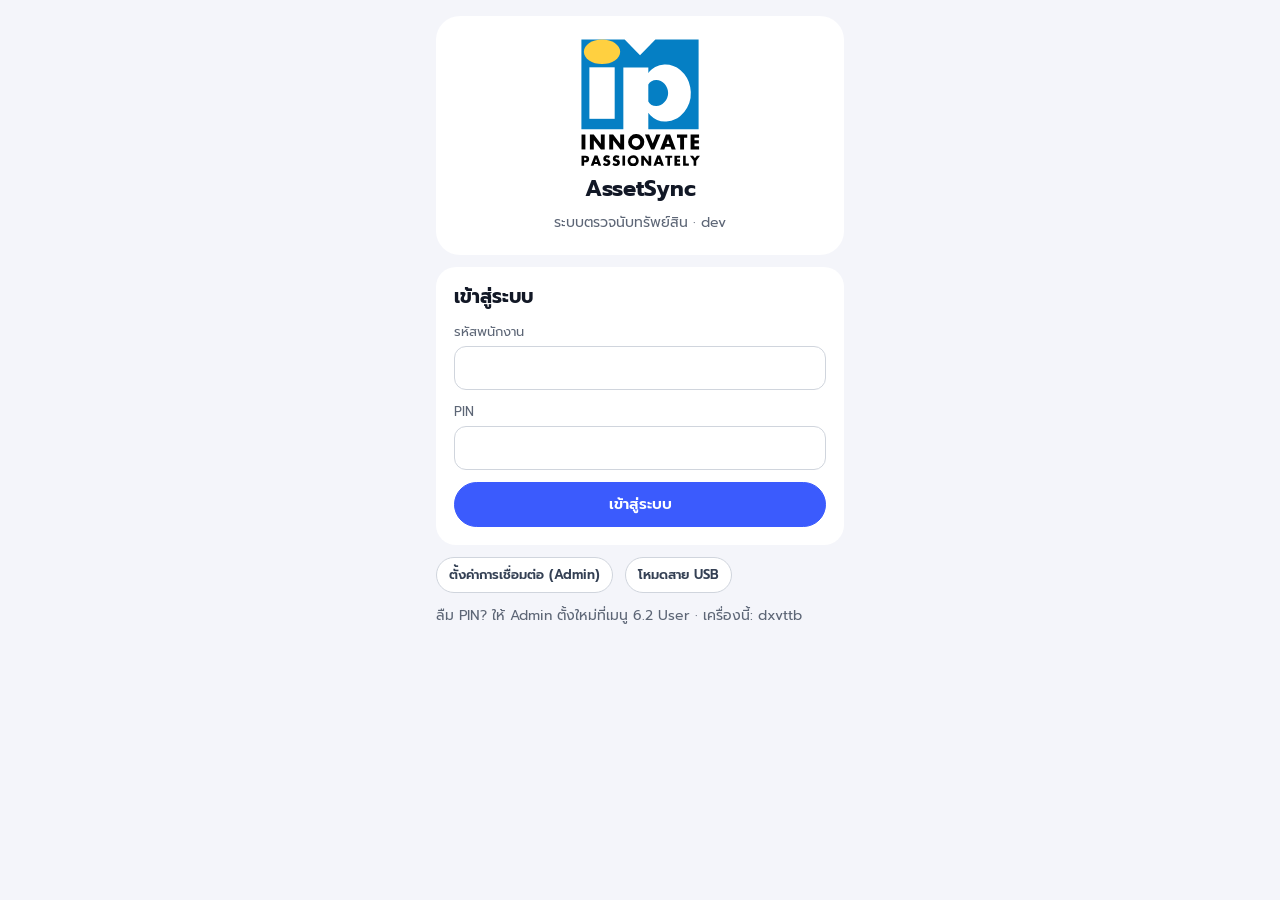
==== commit dcb9a869: "Tidy code: split index.html into css/app.css and js/NN-*.js by topic, format with Prettier - index.h" ====
--- a/web/index.html
+++ b/web/index.html
@@ -17,2480 +17,33 @@
 <script src="lib/qrcode.js"></script>
 <script src="lib/jsbarcode.min.js"></script>
 <script src="store.js"></script>
-<style>
-@font-face { font-family: 'Prompt'; font-weight: 400; font-display: swap; src: url(fonts/prompt-thai-400-normal.woff2) format('woff2'); unicode-range: U+0E01-0E5B, U+200C-200D, U+25CC; }
-@font-face { font-family: 'Prompt'; font-weight: 500; font-display: swap; src: url(fonts/prompt-thai-500-normal.woff2) format('woff2'); unicode-range: U+0E01-0E5B, U+200C-200D, U+25CC; }
-@font-face { font-family: 'Prompt'; font-weight: 600; font-display: swap; src: url(fonts/prompt-thai-600-normal.woff2) format('woff2'); unicode-range: U+0E01-0E5B, U+200C-200D, U+25CC; }
-@font-face { font-family: 'Prompt'; font-weight: 700; font-display: swap; src: url(fonts/prompt-thai-700-normal.woff2) format('woff2'); unicode-range: U+0E01-0E5B, U+200C-200D, U+25CC; }
-@font-face { font-family: 'Prompt'; font-weight: 400; font-display: swap; src: url(fonts/prompt-latin-400-normal.woff2) format('woff2'); unicode-range: U+0000-00FF, U+2000-206F, U+20AC, U+2122, U+2190-21FF, U+2212, U+2460-24FF, U+2713, U+2715; }
-@font-face { font-family: 'Prompt'; font-weight: 500; font-display: swap; src: url(fonts/prompt-latin-500-normal.woff2) format('woff2'); unicode-range: U+0000-00FF, U+2000-206F, U+20AC, U+2122, U+2190-21FF, U+2212, U+2460-24FF, U+2713, U+2715; }
-@font-face { font-family: 'Prompt'; font-weight: 600; font-display: swap; src: url(fonts/prompt-latin-600-normal.woff2) format('woff2'); unicode-range: U+0000-00FF, U+2000-206F, U+20AC, U+2122, U+2190-21FF, U+2212, U+2460-24FF, U+2713, U+2715; }
-@font-face { font-family: 'Prompt'; font-weight: 700; font-display: swap; src: url(fonts/prompt-latin-700-normal.woff2) format('woff2'); unicode-range: U+0000-00FF, U+2000-206F, U+20AC, U+2122, U+2190-21FF, U+2212, U+2460-24FF, U+2713, U+2715; }
-@font-face { font-family: 'JetBrains Mono'; font-weight: 500; font-display: swap; src: url(fonts/jetbrains-mono-latin-500-normal.woff2) format('woff2'); }
-@font-face { font-family: 'JetBrains Mono'; font-weight: 700; font-display: swap; src: url(fonts/jetbrains-mono-latin-700-normal.woff2) format('woff2'); }
-/* Layout: one shell, two faces. "คอม" = wide web workspace with stage pills; "เครื่องยิง" = phone column with bottom bar + center scan button.
-   Deliberately single light theme (field devices + office screens), every color set explicitly. */
-:root {
-  --ink: #121826; --muted: #5d6676; --bg: #f4f5fa; --card: #ffffff; --line: #e4e7ec;
-  --blue: #3b5bfd; --blue-soft: #eaeeff; --blue-ink: #2e46c9;
-  --lime: #d4f25a; --orange: #ff7a1a;
-  --ok: #12b76a; --ok-soft: #e7f8ef; --ok-ink: #027a48;
-  --warn: #f79009; --warn-soft: #fff1e6; --warn-ink: #b54708;
-  --bad: #f04438; --bad-soft: #fee9e7; --bad-ink: #b42318;
-  --oth: #7a5af8; --oth-soft: #f0ebff; --oth-ink: #5925dc;
-  --display: 'Prompt', system-ui, sans-serif; --mono: 'JetBrains Mono', ui-monospace, monospace;
-  color-scheme: light;
-}
-html, body { height: 100%; }
-body { margin: 0; background: var(--bg); color: var(--ink); font-family: var(--display); font-size: 15px; line-height: 1.5; }
-* { box-sizing: border-box; }
-[hidden] { display: none !important; }
-button, input, select, textarea { font: inherit; color: inherit; }
-button { cursor: pointer; }
-:focus-visible { outline: 3px solid var(--blue); outline-offset: 2px; }
-.mono { font-family: var(--mono); }
-.top { position: sticky; top: env(safe-area-inset-top, 0px); z-index: 5; background: var(--card); border-bottom: 1px solid var(--line); }
-body::before { content: ""; position: fixed; inset: 0 0 auto; height: env(safe-area-inset-top, 0px); z-index: 10; background: var(--card); }
-.top-in { max-width: 1240px; margin: 0 auto; padding-block: 10px; padding-left: max(16px, env(safe-area-inset-left, 0px)); padding-right: max(16px, env(safe-area-inset-right, 0px)); display: flex; flex-wrap: wrap; align-items: center; gap: 8px 14px; }
-.logo { display: flex; align-items: center; gap: 8px; font-weight: 700; font-size: 18px; }
-.logo img { width: 36px; height: 28px; display: block; }
-.brand { background: var(--card); border-radius: 24px; padding: 22px 18px; display: flex; flex-direction: column; align-items: center; gap: 10px; text-align: center; }
-.brand img { width: 120px; height: auto; }
-.brand b { font-size: 22px; line-height: 1.2; } .brand span { color: var(--muted); font-size: 14px; }
-.seg { display: inline-flex; background: #e9ebf3; border-radius: 999px; padding: 3px; }
-.seg button { border: none; background: transparent; padding: 7px 14px; border-radius: 999px; font-size: 14px; color: var(--muted); }
-.seg button[aria-pressed="true"] { background: var(--card); color: var(--ink); font-weight: 600; box-shadow: 0 1px 2px rgb(0 0 0 / .08); }
-.pills { display: flex; flex-wrap: wrap; gap: 6px; }
-.pill { border: none; padding: 7px 13px; border-radius: 999px; background: #f2f4f7; color: #344054; font-size: 14px; }
-.pill.on { background: var(--blue); color: #fff; font-weight: 600; }
-.pill.done { background: var(--ok-soft); color: var(--ok-ink); }
-.sync { margin-left: auto; font-size: 13px; padding: 5px 10px; border-radius: 999px; font-weight: 700; display: inline-flex; align-items: center; gap: 4px; line-height: 1; cursor: help; }
-.sync svg { display: block; }
-.s-bad { background: var(--bad-soft); color: var(--bad-ink); }
-.sync-mini .sync { margin: 0; }
-.s-on { background: var(--ok-soft); color: var(--ok-ink); } .s-wait { background: var(--warn-soft); color: var(--warn-ink); } .s-off { background: #f2f4f7; color: var(--muted); }
-.wrap { max-width: 1240px; margin: 0 auto; padding-block: 22px 60px; padding-left: max(16px, env(safe-area-inset-left, 0px)); padding-right: max(16px, env(safe-area-inset-right, 0px)); display: flex; flex-direction: column; gap: 16px; }
-h1 { margin: 0; font-size: 28px; line-height: 1.2; text-wrap: balance; }
-h2 { margin: 0; font-size: 19px; line-height: 1.3; }
-.sub { color: var(--muted); font-size: 14px; margin: 0; }
-.card { background: var(--card); border-radius: 20px; padding: 18px; display: flex; flex-direction: column; gap: 12px; min-width: 0; }
-.row { display: flex; flex-wrap: wrap; gap: 12px; align-items: flex-start; }
-.row > .grow { flex: 999 1 520px; min-width: 0; }
-.row > .side { flex: 1 1 320px; min-width: 0; }
-.grid { display: grid; grid-template-columns: repeat(auto-fill, minmax(170px, 1fr)); gap: 10px; }
-.kpis { display: grid; grid-template-columns: repeat(auto-fit, minmax(160px, 1fr)); gap: 10px; }
-.kpi { border-radius: 18px; padding: 14px 16px; background: var(--card); }
-.kpi b { display: block; font-size: 30px; line-height: 1.15; font-variant-numeric: tabular-nums; }
-.kpi span { font-size: 13px; color: var(--muted); }
-.btn { border: 1px solid #d0d5dd; background: var(--card); color: #344054; padding: 10px 16px; border-radius: 999px; font-weight: 600; min-height: 44px; }
-.btn.pri { background: var(--blue); color: #fff; border-color: var(--blue); }
-.btn.dark { background: var(--ink); color: #fff; border-color: var(--ink); }
-.btn.lime { background: var(--lime); color: var(--ink); border-color: var(--lime); }
-.btn.oth { background: var(--oth); color: #fff; border-color: var(--oth); }
-.btn.red { background: var(--card); color: var(--bad-ink); border-color: #fda29b; }
-.btn.sm { padding: 6px 12px; min-height: 36px; font-size: 13px; }
-.btn:disabled { opacity: .45; cursor: not-allowed; }
-.chip { display: inline-block; padding: 3px 10px; border-radius: 999px; font-size: 12px; font-weight: 600; }
-.c-ok { background: var(--ok-soft); color: var(--ok-ink); } .c-warn { background: var(--warn-soft); color: var(--warn-ink); }
-.c-bad { background: var(--bad-soft); color: var(--bad-ink); } .c-oth { background: var(--oth-soft); color: var(--oth-ink); }
-.c-blue { background: var(--blue-soft); color: var(--blue-ink); } .c-gray { background: #f2f4f7; color: #475467; }
-label.f { display: flex; flex-direction: column; gap: 4px; font-size: 13px; color: var(--muted); }
-input.in, select.in, textarea.in { border: 1px solid #d0d5dd; border-radius: 12px; padding: 10px 12px; background: var(--card); width: 100%; min-width: 0; font-size: 15px; color: var(--ink); }
-.tbl-wrap { overflow-x: auto; border-radius: 14px; }
-table { border-collapse: collapse; width: 100%; font-size: 14px; }
-th { text-align: left; font-size: 12px; color: var(--muted); font-weight: 600; padding: 8px 10px; border-bottom: 1px solid var(--line); white-space: nowrap; }
-td { padding: 9px 10px; border-bottom: 1px solid #f0f2f5; vertical-align: top; }
-tr.click { cursor: pointer; } tr.click:hover { background: #f8f9fc; } tr.sel { background: var(--blue-soft); }
-td .chip { white-space: nowrap; }
-/* count pages: left and right boxes share one height, each scrolls inside */
-.pair { align-items: stretch; } .pair > * { height: max(480px, calc(100vh - 300px)); overflow-y: auto; }
-.pair > .card.grow { display: flex; flex-direction: column; } .pair > .card.grow > .tbl-wrap { flex: 1; min-height: 0; overflow-y: auto; } .pair > .card.grow > .grid { flex: none; }
-@media (max-width: 860px) { .pair > * { height: auto; overflow: visible; } }
-/* equal rows: fixed columns, one line per cell */
-table.tfix { table-layout: fixed; } .tfix td { white-space: nowrap; overflow: hidden; text-overflow: ellipsis; vertical-align: middle; height: 44px; padding-top: 6px; padding-bottom: 6px; }
-.fbar { display: flex; flex-wrap: wrap; gap: 8px; align-items: center; } .fbar .in { width: auto; min-height: 38px; padding: 6px 10px; font-size: 13px; }
-/* small right-hand detail panel */
-.compact { font-size: 13px; gap: 8px !important; } .compact .btn { padding: 5px 10px; min-height: 32px; font-size: 12.5px; } .compact .tog { padding: 4px 9px; min-height: 30px; font-size: 12px; }
-.compact .card { padding: 10px !important; } .compact [style*="font-size:22px"] { font-size: 17px !important; } .compact [style*="font-size:17px"] { font-size: 14px !important; } .compact .sub { font-size: 12px; } .compact h2 { font-size: 15px; }
-.compact .sticker { width: 220px; transform: none; filter: drop-shadow(0 4px 10px rgb(18 24 38 / .15)); }
-.ver { font: 600 11px 'JetBrains Mono', monospace; color: var(--muted); background: #f2f4f7; border-radius: 999px; padding: 2px 7px; margin-left: 4px; vertical-align: middle; }
-.tile { border-radius: 16px; padding: 12px 14px; display: flex; flex-direction: column; text-align: left; border: none; }
-.tile b { font-size: 15px; } .tile .p { font-size: 24px; font-weight: 700; line-height: 1.2; } .tile small { font-size: 12px; }
-.bar { height: 10px; background: #eef0f6; border-radius: 6px; overflow: hidden; display: flex; }
-.bar i { display: block; height: 100%; }
-.msg { padding: 10px 14px; border-radius: 12px; font-size: 14px; background: #f2f4f7; }
-.msg.ok { background: var(--ok-soft); color: var(--ok-ink); } .msg.bad { background: var(--bad-soft); color: var(--bad-ink); } .msg.warn { background: var(--warn-soft); color: var(--warn-ink); }
-.drop { border: 2px dashed #c5cdfd; border-radius: 18px; padding: 22px; background: #f7f8ff; text-align: center; display: flex; flex-direction: column; gap: 8px; align-items: center; }
-/* phone */
-.phone { max-width: 440px; margin: 0 auto; min-height: calc(100vh - 60px); display: flex; flex-direction: column; background: var(--bg); }
-.pbody { flex: 1 1 auto; padding: 16px; display: flex; flex-direction: column; gap: 12px; padding-bottom: 110px; }
-.bnav { position: fixed; left: 0; right: 0; bottom: 0; z-index: 6; background: var(--card); border-top: 1px solid var(--line); padding-bottom: env(safe-area-inset-bottom, 0px); padding-left: env(safe-area-inset-left, 0px); padding-right: env(safe-area-inset-right, 0px); }
-.bnav-in { max-width: 440px; margin: 0 auto; display: grid; grid-template-columns: repeat(5, minmax(0, 1fr)); align-items: end; padding: 6px 6px 10px; }
-.bnav button { border: none; background: none; font-size: 12px; color: var(--muted); padding: 8px 2px; }
-.bnav button.on { color: var(--blue); font-weight: 600; }
-.bnav .fab { justify-self: center; width: 62px; height: 62px; margin-top: -26px; border-radius: 50%; background: var(--lime); color: var(--ink); font-weight: 700; font-size: 14px; border: 4px solid var(--card); }
-.hero { background: var(--blue); color: #fff; border-radius: 24px; padding: 18px; display: flex; flex-direction: column; gap: 6px; }
-.dark { background: var(--ink); color: #fff; }
-.areahead { border-radius: 0 0 26px 26px; padding: 16px; display: flex; flex-direction: column; gap: 10px; }
-.cnt3 { display: grid; grid-template-columns: repeat(3, minmax(0, 1fr)); gap: 8px; text-align: center; }
-.cnt3 > * { border-radius: 14px; padding: 8px 4px; display: flex; flex-direction: column; border: none; color: inherit; }
-.cnt3 b { font-size: 22px; line-height: 1.1; }
-.tabs3 { display: flex; gap: 4px; background: #e9ebf3; border-radius: 999px; padding: 4px; }
-.tabs3 button { flex: 1 1 0; border: none; background: transparent; border-radius: 999px; padding: 8px 4px; font-size: 13px; color: #475467; }
-.tabs3 button.on { background: var(--card); color: var(--ink); font-weight: 600; }
-.li { background: var(--card); border-radius: 16px; padding: 11px 14px; display: flex; gap: 10px; align-items: center; text-align: left; border: none; width: 100%; }
-.li .t { flex: 1 1 auto; min-width: 0; display: flex; flex-direction: column; }
-.li .t span { font-size: 13px; color: var(--muted); overflow-wrap: anywhere; }
-.dot { flex: 0 0 auto; width: 36px; height: 36px; border-radius: 50%; display: inline-flex; align-items: center; justify-content: center; font-weight: 700; color: #fff; }
-.scanbox { border: 2px dashed var(--lime); border-radius: 20px; padding: 12px; display: flex; flex-direction: column; gap: 8px; }
-#scanIn { width: 100%; border: none; border-radius: 12px; padding: 12px; font-family: var(--mono); font-size: 20px; background: #2a3242; color: #fff; text-transform: uppercase; }
-#scanIn::placeholder { color: #98a2b3; text-transform: none; }
-.rcard { background: var(--card); border-radius: 18px; padding: 12px 14px; display: flex; flex-direction: column; gap: 8px; }
-.rcard.oth { border: 2px solid var(--oth); } .rcard.unk { border: 2px solid var(--bad); }
-.chips { display: flex; flex-wrap: wrap; gap: 6px; }
-.tog { border: 1px solid #d0d5dd; background: var(--card); border-radius: 999px; padding: 8px 12px; font-size: 13px; font-weight: 600; color: #344054; min-height: 40px; }
-.tog[aria-pressed="true"] { background: var(--blue); border-color: var(--blue); color: #fff; }
-.cond { display: grid; grid-template-columns: repeat(4, minmax(0, 1fr)); gap: 6px; }
-.cond button { border: none; border-radius: 14px; padding: 10px 2px; font-weight: 600; font-size: 13px; background: var(--card); min-height: 44px; }
-.cond button[aria-pressed="true"] { background: var(--ok); color: #fff; }
-.cond button.w[aria-pressed="true"] { background: var(--warn); color: #1d0e00; }
-.sheetbg { position: fixed; inset: 0; z-index: 20; background: rgb(18 24 38 / .7); display: flex; flex-direction: column; justify-content: flex-end; align-items: center; }
-.sheet { width: 100%; max-width: 440px; background: var(--bg); border-radius: 26px 26px 0 0; padding: 18px 16px calc(18px + env(safe-area-inset-bottom, 0px)); display: flex; flex-direction: column; gap: 10px; max-height: 92vh; overflow-y: auto; }
-.lbl-wrap { overflow: auto; padding: 18px; background: #eef0f6; border-radius: 12px; display: flex; justify-content: center; }
-.lbl-stage { position: relative; flex: none; background: #fff; box-shadow: 0 2px 10px rgb(18 24 38 / .15); }
-.lbl-stage canvas { position: absolute; inset: 0; display: block; }
-.lbl-el { position: absolute; outline: 1px dashed rgb(46 91 255 / .35); cursor: move; touch-action: none; }
-.lbl-el:hover { outline-color: var(--blue); }
-.lbl-el.on { outline: 2px solid var(--blue); background: rgb(46 91 255 / .06); }
-.lbl-rs { position: absolute; right: -6px; bottom: -6px; width: 12px; height: 12px; background: var(--blue); border: 2px solid #fff; border-radius: 3px; cursor: nwse-resize; display: none; }
-.lbl-el.on .lbl-rs { display: block; }
-.sticker { align-self: center; width: 300px; max-width: 100%; transform: none; }
-.sticker canvas { width: 100%; height: auto; display: block; border-radius: 8px; border: 1px solid var(--line); background: #fff; }
-.book { display: grid; grid-template-columns: repeat(2, minmax(0, 1fr)); gap: 10px; }
-.mini { background: var(--card); border-radius: 12px; padding: 9px 11px; border: none; border-top: 6px solid var(--ok); text-align: left; display: flex; flex-direction: column; font-size: 12px; min-width: 0; }
-.mini b { font-family: var(--mono); font-size: 14px; } .mini span { overflow-wrap: anywhere; }
-.toast { position: fixed; left: 50%; bottom: 110px; transform: translateX(-50%); z-index: 30; background: var(--ink); color: #fff; padding: 10px 16px; border-radius: 999px; font-size: 14px; max-width: calc(100% - 32px); }
-.confirm { display: flex; flex-direction: column; gap: 8px; padding: 12px; border-radius: 14px; background: var(--bad-soft); color: var(--bad-ink); }
-/* computer: side menu */
-.shell { display: grid; grid-template-columns: 250px minmax(0, 1fr); min-height: 100vh; }
-.side-nav { position: sticky; top: 0; height: 100vh; overflow-y: auto; background: var(--card); border-right: 1px solid var(--line); display: flex; flex-direction: column; gap: 14px; padding: 16px 12px 16px max(12px, env(safe-area-inset-left, 0px)); }
-.side-top { display: flex; flex-direction: column; gap: 10px; padding: 4px 6px; }
-.side-top .sync { margin: 0; align-self: flex-start; }
-.nav-list { display: flex; flex-direction: column; gap: 4px; }
-.nav-item { display: flex; align-items: center; gap: 10px; width: 100%; text-align: left; border: none; background: transparent; color: #344054; border-radius: 12px; padding: 10px 12px; font-size: 15px; min-height: 44px; }
-.nav-item:hover { background: #f2f4f7; }
-.nav-item.on { background: var(--blue); color: #fff; font-weight: 600; }
-.nav-item.done:not(.on) .nav-num { background: var(--ok-soft); color: var(--ok-ink); }
-.nav-num { flex: 0 0 28px; height: 28px; border-radius: 9px; background: #f2f4f7; color: #475467; display: inline-flex; align-items: center; justify-content: center; font-size: 14px; font-weight: 600; }
-.nav-item.on .nav-num { background: rgb(255 255 255 / .2); color: #fff; }
-.nav-label { flex: 1 1 auto; min-width: 0; }
-.nav-badge { flex: 0 0 auto; background: var(--orange); color: #1d0e00; font-size: 12px; font-weight: 700; border-radius: 999px; padding: 1px 8px; }
-.nav-group { display: flex; align-items: center; gap: 10px; width: 100%; text-align: left; border: none; background: transparent; border-radius: 12px; padding: 10px 12px; min-height: 44px; font-size: 15px; color: #344054; font-weight: 600; } .nav-group:hover { background: #f2f4f7; } .nav-chev { margin-left: auto; color: var(--muted); font-size: 13px; }
-.nav-item.nav-sub { padding-left: 26px; min-height: 38px; font-size: 14px; } .nav-item.nav-sub .nav-num { flex-basis: 34px; font-size: 12px; }
-.nav-sep { height: 1px; background: var(--line); margin: 6px 8px; }
-.side-foot { margin-top: auto; display: flex; flex-direction: column; gap: 2px; padding: 10px 8px 0; border-top: 1px solid var(--line); font-size: 14px; }
-.shell-main { min-width: 0; }
-@media (max-width: 860px) {
-  .shell { grid-template-columns: minmax(0, 1fr); }
-  .side-nav { position: sticky; top: env(safe-area-inset-top, 0px); z-index: 5; height: auto; flex-direction: column; gap: 8px; border-right: none; border-bottom: 1px solid var(--line); padding: 10px max(16px, env(safe-area-inset-right, 0px)) 10px max(16px, env(safe-area-inset-left, 0px)); }
-  .side-top { flex-direction: row; justify-content: space-between; align-items: center; padding: 0; }
-  .nav-list { flex-direction: row; overflow-x: auto; gap: 6px; }
-  .nav-item { width: auto; white-space: nowrap; padding: 8px 12px; min-height: 40px; }
-  .nav-sep, .side-foot { display: none; }
-}
-.dupbg { position: fixed; inset: 0; z-index: 40; background: rgb(18 24 38 / .55); display: flex; align-items: center; justify-content: center; padding: 24px max(16px, env(safe-area-inset-right, 0px)) 24px max(16px, env(safe-area-inset-left, 0px)); }
-.duppop { width: 100%; max-width: 340px; background: var(--card); border-radius: 24px; padding: 22px 20px; display: flex; flex-direction: column; align-items: center; gap: 6px; text-align: center; border-top: 8px solid var(--warn); }
-.duppop b#dupH { font-size: 24px; color: var(--warn-ink); }
-.duppop.oth { border-top-color: var(--oth); } .duppop.oth b#othH { font-size: 22px; color: var(--oth-ink); } .duppop.oth .dupicon { background: var(--oth); color: #fff; }
-.dupicon { width: 56px; height: 56px; border-radius: 50%; background: var(--warn); color: #1d0e00; font-size: 32px; font-weight: 700; display: inline-flex; align-items: center; justify-content: center; }
-/* pivot */
-.pv-wrap { overflow: auto; max-height: 72vh; } .pv-wrap table.pvtUi { font-family: var(--display); font-size: 13px; border-collapse: separate; border-spacing: 6px; }
-.pv-wrap .pvtAxisContainer, .pv-wrap .pvtVals { background: #f4f5fa; border: 1px dashed #d0d5dd; border-radius: 12px; padding: 6px; }
-.pv-wrap .pvtAxisContainer li span.pvtAttr { background: #fff; border: 1px solid #d0d5dd; border-radius: 999px; padding: 3px 10px; font-size: 13px; }
-.pv-wrap select { font: inherit; border: 1px solid #d0d5dd; border-radius: 8px; padding: 3px 6px; background: #fff; }
-.pv-wrap table.pvtTable { font-family: var(--display); font-size: 12.5px; } .pv-wrap table.pvtTable thead tr th, .pv-wrap table.pvtTable tbody tr th { background: #eaeeff; border-color: #d0d5dd; font-size: 12px; }
-.pv-wrap table.pvtTable tbody tr td { border-color: #e4e7ec; font-variant-numeric: tabular-nums; }
-.pv-wrap .pvtFilterBox { border-radius: 12px; box-shadow: 0 10px 30px rgb(0 0 0 / .15); font-family: var(--display); }
-/* dashboard */
-.dash { display: grid; grid-template-columns: repeat(auto-fit, minmax(300px, 1fr)); gap: 12px; }
-.dash .card { gap: 10px; } .dash h2 { font-size: 16px; }
-.live { display: inline-flex; align-items: center; gap: 6px; font-size: 12px; color: var(--ok-ink); font-weight: 600; background: var(--ok-soft); border-radius: 999px; padding: 3px 10px; }
-.live i { width: 8px; height: 8px; border-radius: 50%; background: var(--ok); animation: pulse 1.6s infinite; }
-@keyframes pulse { 0% { box-shadow: 0 0 0 0 rgb(18 183 106 / .5); } 70% { box-shadow: 0 0 0 7px rgb(18 183 106 / 0); } 100% { box-shadow: 0 0 0 0 rgb(18 183 106 / 0); } }
-.stack { display: flex; gap: 2px; height: 22px; border-radius: 6px; overflow: hidden; background: #fff; } .stack i { display: block; min-width: 3px; }
-.legend { display: flex; flex-wrap: wrap; gap: 6px 14px; font-size: 13px; } .legend > span { display: inline-flex; align-items: center; gap: 6px; } .legend i { width: 10px; height: 10px; border-radius: 3px; display: inline-block; }
-.hb { display: grid; grid-template-columns: minmax(0, 40%) 1fr auto; gap: 8px; align-items: center; font-size: 13px; }
-.hb-l { white-space: nowrap; overflow: hidden; text-overflow: ellipsis; } .hb-t { height: 10px; background: #eef0f6; border-radius: 5px; overflow: hidden; } .hb-t i { display: block; height: 100%; border-radius: 5px; }
-.hb-v { font-variant-numeric: tabular-nums; white-space: nowrap; }
-@media (prefers-reduced-motion: reduce) { * { transition: none !important; } }
-</style>
+<link rel="stylesheet" href="css/app.css">
 
 </head>
 <body>
 <div id="app"></div>
 <input type="file" id="gFile" hidden aria-hidden="true">
 
-<script>
-(() => {
-/* ================= helpers ================= */
-const $ = s => document.querySelector(s);
-const LS = {
-  get(k, d) { try { const v = localStorage.getItem('amt.' + k); return v == null ? d : JSON.parse(v); } catch { return d; } },
-  set(k, v) { try { localStorage.setItem('amt.' + k, JSON.stringify(v)); } catch {} }
-};
-const esc = s => String(s ?? '').replace(/[&<>"]/g, c => ({ '&': '&amp;', '<': '&lt;', '>': '&gt;', '"': '&quot;' }[c]));
-const norm = s => String(s ?? '').trim().toUpperCase();
-// Cost Center is matched by its code only (names are just labels): ' 001010410 ' = '1010410'
-const ccKey = v => String(v ?? '').trim().toUpperCase().replace(/\.0+$/, '').replace(/^0+(?=\d)/, '');
-// Sub-number: '0001' → '1', '' stays '' (file has no Sub column)
-const subKey = v => String(v ?? '').trim().replace(/\.0+$/, '').replace(/^0+(?=\d)/, '');
-// one register row per Asset + Sub: sub 0 keeps the plain Asset code (counts made before subs still match), others are "<Asset>-<Sub>"
-const keyOf = (asset, sub) => !sub || sub === '0' ? asset : asset + '-' + sub;
-// what goes in the QR of a new sticker: always Asset-Sub (sub 0 included) when the file has a Sub column
-const fullCode = a => a ? (a.sub !== '' ? a.asset + '-' + a.sub : a.asset) : '';
-const N = n => Number(n || 0).toLocaleString();
-const fmtT = t => t ? new Date(t).toLocaleString('th-TH', { day: 'numeric', month: 'short', hour: '2-digit', minute: '2-digit' }) : '';
-const hm = t => new Date(t).toLocaleTimeString('th-TH', { hour: '2-digit', minute: '2-digit' });
-const Store = window.AMSStore;
-async function cap(n) { if (n === 'downloads') return Store.downloads; if (n === 'db') return S.authed ? Store.db : null; return null; }
-const VER = () => { const b = window.AMS_BUILD || 'dev'; return /^\d/.test(b) ? 'v' + b : b; };
-const verTag = () => `<span class="ver" title="เวอร์ชัน${window.AMS_BUILT ? ' · สร้างเมื่อ ' + esc(window.AMS_BUILT) : ''}">${esc(VER())}</span>`;
-const isLead = () => usbMode || S.user?.role === 'lead';
-
-/* ================= state ================= */
-let dev = LS.get('dev', null); if (!dev) { dev = 'd' + Math.random().toString(36).slice(2, 7); LS.set('dev', dev); }
-const S = {
-  mode: window.AndroidBridge || new URLSearchParams(location.search).get('mode') === 'app' ? 'app' : 'web',
-  web: 'rounds', app: 'home', user: LS.get('user', null),
-  area: LS.get('area', null), room: LS.get('room', ''), manual: false,
-  areaTab: 'left', inboxTab: 'move', inboxSel: null, inboxChecked: new Set(),
-  feedF: 'all', stTab: 'reprint', stSel: new Set(), stSize: LS.get('stSize', 'roll'), stMode: 'print', lblId: LS.get('lblId', 'std'), xls: null, xlsSel: new Set(), stCopies: 1, stPaste: '',
-  cards: [], item: null, imp: null, msg: {}, closeChoice: 'writeoff', confirmReset: false, verify: null, areaPick: false, liveArea: null,
-  gate: 'boot', authed: false, team: LS.get('team', []), firstRun: false, gateMsg: null, busy: false
-};
-let meta = null;                 // round document
-let master = new Map(), altIx = new Map(), subIx = new Map(), catIx = new Map();   // subIx: Asset → its Sub keys · catIx: Asset+Sub written together without '-' (old QR)
-let serverEv = {};               // docId -> items (all devices)
-let mine = [];                   // this device's events for the current round
-let dirty = new Set(), writing = false, online = false;
-let db = null, dl = null, RENDERING = false;   // RENDERING: a focused field being replaced fires a stale change event — ignore it
-const CHUNK = 350;
-
-let usbMode = LS.get('usbMode', false), usbEv = {};   // usbEv: events that arrived by cable (file), per device
-function loadMine() { usbEv = meta ? LS.get('usb-' + meta.id, {}) : {}; mine = meta ? LS.get('mine-' + meta.id, []) : []; dirty = new Set(LS.get('dirty-' + (meta?.id || ''), [])); }
-function saveMine() { if (meta) { LS.set('mine-' + meta.id, mine); LS.set('dirty-' + meta.id, [...dirty]); } }
-
-function indexMaster(rows) {
-  master = new Map(); altIx = new Map(); subIx = new Map(); catIx = new Map();
-  for (const r of rows) {
-    // r[8] Asset, r[9] Sub · registers imported before Sub support: an "Asset-Sub" code is split, anything else is Asset only
-    const m = r[8] == null ? /^(\d+)-(\d{1,4})$/.exec(r[0]) : null;
-    const asset = r[8] ?? (m ? m[1] : r[0]), sub = r[9] ?? (m ? subKey(m[2]) : '');
-    master.set(r[0], { code: r[0], name: r[1], ccName: r[2], cls: r[3], alt: r[4], raws: r[5] || [], cc: ccKey(r[6]), wo: !!r[7], asset, sub });
-    if (r[4]) altIx.set(r[4], r[0]);
-    const l = subIx.get(asset); if (l) l.push(r[0]); else subIx.set(asset, [r[0]]);
-  }
-  const clash = new Set();
-  for (const a of master.values()) {
-    if (a.sub === '' || (subIx.get(a.asset) || []).length < 2) continue;
-    for (const c of new Set([a.asset + a.sub, a.asset + a.sub.padStart(2, '0'), a.asset + a.sub.padStart(3, '0'), a.asset + a.sub.padStart(4, '0')])) {
-      if (master.has(c) || subIx.has(c)) continue;
-      if (catIx.has(c) && catIx.get(c) !== a.code) clash.add(c); else catIx.set(c, a.code);
-    }
-  }
-  for (const c of clash) catIx.delete(c);   // two assets read the same way: never guess
-}
-const subsOf = code => { const a = master.get(code); return a ? subIx.get(a.asset) || [code] : [code]; };
-
-/* ================= events → current state ================= */
-function allEvents() {
-  const m = new Map();
-  for (const k in serverEv) for (const e of serverEv[k]) m.set(e.id, e);
-  for (const k in usbEv) for (const e of usbEv[k]) m.set(e.id, e);
-  for (const e of mine) m.set(e.id, e);
-  return [...m.values()].sort((a, b) => a.t - b.t || (a.id < b.id ? -1 : 1));
-}
-let _cache = null, _cacheKey = '';
-function compute() {
-  const evs = allEvents();
-  const key = evs.length + ':' + (evs.at(-1)?.id || '') + ':' + Object.keys(serverEv).length + ':' + master.size;
-  if (_cache && key === _cacheKey) return _cache;
-  const cur = new Map(), recount = new Set(), hist = new Map(), ccDone = new Map(), lost = new Map(), dups = new Map();
-  const H = (c, txt, e) => { let h = hist.get(c); if (!h) hist.set(c, h = []); h.push({ t: e.t, by: e.by, txt }); };
-  const dropped = new Set(evs.filter(e => e.k === 'edit' && e.dropScan).map(e => e.dropScan));   // duplicate scans someone removed
-  for (const e of evs) {
-    const c = e.code; let s = cur.get(c);
-    if (e.k === 'edit' && e.dropScan) { H(c, 'ลบรายการสแกนซ้ำ', e); continue; }
-    if (e.k === 'scan' && dropped.has(e.id)) continue;
-    if (String(c).startsWith('#CC:')) { const k = c.slice(4); if (e.areaDone) ccDone.set(k, { by: e.by, t: e.t, left: e.left || 0, dev: e.dev }); else ccDone.delete(k); continue; }   // "นับครบแล้ว" for one Cost Center
-    if (e.k === 'edit' && e.lost !== undefined && !s) { if (e.lost) { lost.set(c, { by: e.by, t: e.t, remark: e.remark || '', area: e.area || '' }); H(c, 'บันทึกว่าสูญหาย' + (e.remark ? ' · ' + e.remark : ''), e); } else { lost.delete(c); H(c, 'ยกเลิกสูญหาย', e); } continue; }
-    if (e.k === 'scan') {
-      if (s) { H(c, `สแกนซ้ำที่ ${e.areaName || ''}`, e); if (e.dev !== s.dev) { const l = dups.get(c) || []; l.push({ id: e.id, by: e.by, dev: e.dev, area: e.area, areaName: e.areaName, t: e.t }); dups.set(c, l); } continue; }   // two scanners counted it while offline: the earlier scan counts, Admin sees both
-      lost.delete(c);
-      cur.set(c, { code: c, t: e.t, by: e.by, dev: e.dev, area: e.area, areaName: e.areaName, shared: !!e.shared, room: e.room || '', ns: !!e.ns, src: e.src || (e.ns ? 'manual' : 'barcode'), cond: 'ปกติ', remark: '', dec: null, uname: '', flags: { reprint: !!e.ns }, rv: {}, printedAt: 0, qf: e.qf || '', qraw: e.qraw || '' });
-      recount.delete(c); H(c, `${SRC[e.src || (e.ns ? 'manual' : 'barcode')][0]} · พบที่ ${e.areaName}${e.room ? ' · ' + e.room : ''}`, e);
-    } else if (!s && e.k !== 'rv') { continue; }
-    else if (e.k === 'edit') {
-      for (const f of ['cond', 'remark', 'room', 'dec', 'uname', 'area', 'areaName']) if (e[f] !== undefined) s[f] = e[f];
-      if (e.flags) { Object.assign(s.flags, e.flags); delete s.flags.transferred; }
-      if (e.printed) { s.flags.reprint = false; s.flags.namebad = false; s.printedAt = e.t; }
-      if (e.hasQR !== undefined) s.hasQR = !!e.hasQR;
-      H(c, e.printed ? 'พิมพ์ป้ายใหม่แล้ว' : e.hasQR !== undefined ? (e.hasQR ? 'ยืนยันว่ามีสติกเกอร์ QR แล้ว' : 'ยกเลิก: ยังไม่มีสติกเกอร์ QR') : 'แก้ไข: ' + Object.keys(e).filter(k => !['id', 'k', 'code', 't', 'by', 'dev', 'round'].includes(k)).map(k => k === 'flags' ? 'ป้าย/โอนย้าย' : ({ cond: 'สภาพ', remark: 'Remark', room: 'ห้อง', dec: 'การตัดสินใจ', uname: 'ชื่อ', area: 'CC ที่พบ', areaName: '' }[k] ?? k)).join(', '), e);
-    } else if (e.k === 'del') { cur.delete(c); H(c, 'ยกเลิกผลนับ', e); }
-    else if (e.k === 'rv') {
-      if (e.act === 'recount') { cur.delete(c); recount.add(c); H(c, 'Admin สั่งตรวจนับซ้ำ', e); continue; }
-      if (!s) continue;
-      if (e.act === 'approve_move') { s.rv.move = 'approved'; s.flags.pendingTransfer = true; s.flags.reprint = true; s.dec = s.dec || 'moved'; H(c, 'Admin อนุมัติย้ายแผนก', e); }
-      if (e.act === 'dup_ack') { s.rv.dup = 'ack'; H(c, 'Admin: รับทราบสแกนซ้ำ', e); }
-      if (e.act === 'keep') { s.rv.move = 'keep'; s.dec = 'borrowed'; H(c, 'Admin: ไม่ย้าย (ยืมมา)', e); }
-      if (e.act === 'unk_accept') { s.rv.unk = 'accepted'; H(c, 'Admin: รับเข้าทะเบียน', e); }
-      if (e.act === 'unk_reject') { s.rv.unk = 'rejected'; H(c, 'Admin: ไม่ใช่ทรัพย์สินของบริษัท', e); }
-      if (e.act === 'dmg_ack') { s.rv.dmg = 'ack'; H(c, 'Admin รับทราบสภาพ', e); }
-    }
-  }
-  _cacheKey = key; _cache = { cur, recount, hist, evs, ccDone, lost, dups };
-  return _cache;
-}
-// where a count came from: QR sticker, barcode, typed / searched on the scanner, or recorded on the web
-const SRC = { qr: ['สแกน QR', 'c-ok'], barcode: ['สแกนบาร์โค้ด', 'c-gray'], manual: ['พิมพ์ / ค้นหาบนเครื่อง', 'c-warn'], web: ['บันทึกบนเว็บ', 'c-blue'] };
-const srcChip = s => s ? `<span class="chip ${SRC[s.src][1]}">${SRC[s.src][0]}</span>` : '';
-const hasQR = s => !!s && (s.src === 'qr' || !!s.hasQR);   // scanned from a QR, or Admin confirmed the asset already has a QR sticker
-const needQR = s => !!s && master.has(s.code) && !hasQR(s) && !s.printedAt;   // QR present = sticker already done
-const oldQR = s => !!s && !!s.qf && master.has(s.code) && !s.printedAt;   // scanned from an old-format QR (Asset only / no '-'): needs a new Asset-Sub sticker
-const dupOf = code => { const s2 = compute().cur.get(code), l = compute().dups.get(code); return l && s2 && !s2.rv.dup ? l : null; };
-const myDups = () => { const { dups, cur } = compute(), out = []; for (const [code, l] of dups) for (const d of l) if (d.dev === dev) out.push({ ...d, code, first: cur.get(code) }); return out; };
-function dupSyncPop() {
-  const l = myDups(); if (!l.length || S.dupSyncHide === l.length || S.mode !== 'app' || S.dupPop || S.othPop) return '';
-  return `<div class="dupbg" role="alertdialog" aria-labelledby="dsH"><div class="duppop" data-stop="1" style="max-width:380px;align-items:stretch;text-align:left"><span class="dupicon" aria-hidden="true" style="align-self:center">!</span><b id="dsH" style="text-align:center">อินเทอร์เน็ตกลับมาแล้ว · พบรายการซ้ำ ${l.length} รายการ</b><span class="sub" style="text-align:center">ระหว่างที่อินเทอร์เน็ตขาดการเชื่อมต่อ มีเครื่องอื่นตรวจนับรายการเหล่านี้ไปก่อนแล้ว ระบบนับเพียงครั้งเดียว</span>
-    <div style="display:flex;flex-direction:column;gap:6px;max-height:40vh;overflow-y:auto">${l.map(d => `<div class="row" style="align-items:center;gap:8px;background:#f8f9fc;border-radius:12px;padding:8px 10px"><span style="flex:1;min-width:0"><b class="mono">${esc(d.code)}</b><br><span class="sub">${esc(master.get(d.code)?.name || '')} · ${esc(d.first?.by || '')} นับก่อน ${d.first ? hm(d.first.t) : ''} ที่ ${esc(d.first?.areaName || '')}</span></span><button class="btn sm red" data-a="dupdrop" data-v="${esc(d.code)}" data-id="${esc(d.id)}">ลบ</button></div>`).join('')}</div>
-    <button class="btn red" data-a="dupdropall">ลบรายการซ้ำทั้งหมด (${l.length})</button><button class="btn" data-a="duplater">ภายหลัง</button></div></div>`;
-}
-// QR with the Asset only and several Subs in the register: count one Sub, or every Sub found here
-function subPopup() {
-  const p = S.subPop; if (!p || S.mode !== 'app') return '';
-  const { cur } = compute(), left = p.keys.filter(k => !cur.has(k));
-  const rowOf = k => { const a = master.get(k), s = cur.get(k);
-    return `<div class="row" style="align-items:center;gap:8px;background:#f8f9fc;border-radius:12px;padding:8px 10px"><span style="flex:1;min-width:0"><b class="mono">${esc(fullCode(a))}</b> <span class="chip ${s ? 'c-ok' : 'c-gray'}">${s ? 'ตรวจแล้ว' : 'รอตรวจ'}</span><br><span class="sub">${esc(a.name)}${s ? ` · ${esc(s.by)} ${hm(s.t)}` : ''}</span></span>${s ? '' : `<button class="btn sm pri" data-a="subone" data-v="${esc(k)}">นับรายการนี้</button>`}</div>`; };
-  return `<div class="dupbg" data-a="closesub" role="alertdialog" aria-labelledby="subH"><div class="duppop" data-stop="1" style="max-width:400px;align-items:stretch;text-align:left">
-    <b id="subH" style="text-align:center">Asset นี้มี ${p.keys.length} รายการย่อย (Sub)</b><span class="mono" style="font-size:20px;font-weight:700;text-align:center">${esc(p.base)}</span>
-    <span class="sub" style="text-align:center">สติกเกอร์นี้มีเฉพาะเลข Asset · โปรดเลือกรายการที่พบ ระบบจะนำรายการที่นับไปไว้ในรายการ "ป้าย QR รูปแบบเก่า" เพื่อพิมพ์ป้ายใหม่</span>
-    <div style="display:flex;flex-direction:column;gap:6px;max-height:42vh;overflow-y:auto">${p.keys.map(rowOf).join('')}</div>
-    ${left.length ? `<button class="btn pri" data-a="suball">พบทั้งหมด (${left.length} รายการ)</button>` : `<span class="sub" style="text-align:center">ทุกรายการตรวจนับแล้ว</span>`}<button class="btn" data-a="closesub">ยกเลิก</button></div></div>`;
-}
-const lostOf = code => compute().lost.get(code) || null;
-// choices for an item nobody has scanned: found (no sticker / with its condition) or lost
-const markChoices = (code, act, extra = '') => {
-  const L = lostOf(code);
-  if (L) return `<div class="card" style="background:var(--bad-soft, #fef3f2);padding:12px;gap:6px"><b style="color:var(--bad-ink)">บันทึกว่าสูญหายแล้ว</b><span class="sub">${esc(L.by)} · ${fmtT(L.t)}${L.remark ? ' · ' + esc(L.remark) : ''}</span><div class="row"><button class="btn sm" data-a="unlost" data-v="${esc(code)}">ยกเลิก (กลับเป็นรอตรวจ)</button></div></div>`;
-  const B = (c, l, cls) => `<button class="btn ${cls}" data-a="${act}" data-v="${esc(code)}" data-c="${c}" ${extra}>${l}</button>`;
-  return `<div class="card" style="background:#f8f9fc;padding:12px;gap:8px"><b>บันทึกผลรายการนี้</b><span class="sub">พบทรัพย์สินแต่สแกนไม่ได้ / ไม่มีสติกเกอร์ · หรือค้นหาไม่พบ</span>
-    <div style="display:grid;grid-template-columns:1fr 1fr;gap:6px">${B('ปกติ', 'พบ · ไม่มีสติกเกอร์', 'pri')}${B('ชำรุด', 'พบ · ชำรุด', '')}${B('รอซ่อม', 'พบ · รอซ่อม', '')}${B('ไม่ใช้งาน', 'พบ · ไม่ใช้งาน', '')}</div>
-    <input class="in" id="mkRemark-${esc(code)}" placeholder="Remark (ไม่บังคับ)">${B('lost', 'สูญหาย / ค้นหาไม่พบ', 'red')}</div>`;
-};
-const ccClosed = code => compute().ccDone.get(String(code)) || null;
-const closeTxt = d => `ปิดงานโดย ${esc(d.by)} · ${fmtT(d.t)}${d.left ? ` · ไม่พบ ${d.left} รายการ` : ''}`;
-const isOther = s => { const a = master.get(s.code); return !!(a && !s.shared && s.area && a.cc && ccKey(s.area) !== ccKey(a.cc)); };
-// same CC code but the file spells the department differently → warn only, never counts as a move
-const ccNameOf = code => (meta?.areas || []).find(x => String(x.code) === String(code))?.name || String(code);
-const ccNameDiff = code => (meta?.ccNames || {})[String(code)] || null;
-const isBorrowed = s => isOther(s) && (s.dec === 'borrowed' || s.rv.move === 'keep');   // borrowed from another CC: found, but never a CC move
-const isMoveCase = s => isOther(s) && !isBorrowed(s);
-const isMoved = s => isMoveCase(s);
-const counted = a => !a.wo;   // rows already written off before this round are not counted
-
-function cats() {
-  const { cur } = compute(), out = { move: [], unk: [], dmg: [], reprint: [], namebad: [], transfer: [], cleared: [] };
-  for (const s of cur.values()) {
-    const a = master.get(s.code);
-    if (isOther(s) && s.dec !== 'borrowed' && !s.rv.move) out.move.push(s);
-    if (!a && !s.rv.unk) out.unk.push(s);
-    if ((s.cond === 'ชำรุด' || s.cond === 'รอซ่อม') && !s.rv.dmg) out.dmg.push(s);
-    if (s.flags.reprint) out.reprint.push(s);
-    if (s.flags.namebad) out.namebad.push(s);
-    if (s.flags.pendingTransfer) out.transfer.push(s);
-    if (s.rv.move || s.rv.unk || s.rv.dmg) out.cleared.push(s);
-  }
-  return out;
-}
-
-/* ================= storage: Artifact database, or this browser only ================= */
-function scheduleFlush() { clearTimeout(scheduleFlush.t); scheduleFlush.t = setTimeout(flush, 700); }
-async function flush() {
-  if (!db || !meta || writing || !dirty.size) { paintSync(); return; }
-  writing = true; paintSync();
-  try {
-    for (const k of [...dirty]) {
-      const items = mine.slice(k * CHUNK, (k + 1) * CHUNK);
-      await db.doc(`ev/${meta.id}-${dev}-${k}`).set({ round: meta.id, dev, items, at: Date.now() });
-      dirty.delete(k); saveMine();
-    }
-    online = true;
-  } catch (e) { online = false; clearTimeout(flush.r); flush.r = setTimeout(flush, 8000); }
-  writing = false; paintSync(); render();
-}
-function pushEvent(e) {
-  if (!meta) return;
-  const ev = { id: dev + '-' + Date.now().toString(36) + '-' + mine.length, t: Date.now(), by: S.user?.name || '?', dev, ...e };
-  mine.push(ev); dirty.add(Math.floor((mine.length - 1) / CHUNK)); saveMine(); _cache = null;
-  scheduleFlush();
-  return ev;
-}
-function pendingCount() {
-  if (!db) return 0;
-  const rej = db.rejected ? db.rejected() : null;
-  return mine.filter(e => !isServer(e.id) && !(rej && rej.has(e.id))).length;
-}
-// ---------- jobs: every imported file is its own job (meta/<id>, master/<id>/cN); the old single round is meta/round ----------
-let jobs = LS.get('jobs', null), jobId = LS.get('jobId', null);
-const metaKeyOf = m => m?.metaKey || 'meta/round';
-const masterKeyOf = (m, i) => (m?.masterKey || 'master/c') + i;
-const jobEntry = m => ({ id: m.id, name: m.name, status: m.status, createdAt: m.createdAt || 0, closedAt: m.closedAt || 0, fileName: m.fileName || '', total: m.total ?? null, areas: (m.areas || []).filter(a => !a.shared).length, metaKey: metaKeyOf(m), masterKey: m.masterKey || 'master/c' });
-const jobList = () => (jobs && jobs.length ? jobs : meta ? [jobEntry(meta)] : []).slice().sort((a, b) => (a.status === 'closed') - (b.status === 'closed') || b.createdAt - a.createdAt);
-async function saveJobs(list) { jobs = list; LS.set('jobs', list); if (db && isLead()) await db.doc('jobs').set({ list }); }
-async function saveMeta(m) {
-  if (m && !usbMode && S.team.length) m = { ...m, team: S.team.filter(u => u.active).map(u => ({ name: u.name, role: u.role, code: u.code })) };
-  meta = m; LS.set('meta', m);
-  if (db) { try { if (m) { await db.doc(metaKeyOf(m)).set(m); await saveJobs([jobEntry(m), ...(jobs || []).filter(j => j.id !== m.id)]); } online = true; } catch (e) { online = false; flash('บันทึกขึ้นระบบไม่สำเร็จ กรุณาลองใหม่อีกครั้ง'); } }
-  _cache = null; render();
-}
-async function saveMaster(rows, m) {
-  indexMaster(rows); LS.set('master', rows);
-  const parts = []; let cur = [], size = 0;
-  for (const r of rows) { const n = new TextEncoder().encode(JSON.stringify(r)).length; if (size + n > 190000 && cur.length) { parts.push(cur); cur = []; size = 0; } cur.push(r); size += n; }
-  if (cur.length) parts.push(cur);
-  m.ver = 'v' + Date.now(); m.chunks = parts.length;
-  if (db) for (let i = 0; i < parts.length; i++) { flash(`กำลังส่งทะเบียนขึ้นระบบ ${i + 1}/${parts.length}`); await db.doc(masterKeyOf(m, i)).set({ ver: m.ver, rows: parts[i] }); }
-  LS.set('masterVer', m.ver);
-  await saveMeta(m);
-}
-let unsubEv = null, evRound = null, unsubMeta = null;
-function subscribeEvents() {
-  if (!db || !meta || evRound === meta.id) return;
-  if (unsubEv) unsubEv();
-  evRound = meta.id; serverEv = {};
-  unsubEv = db.collection('ev').where('round', '==', meta.id).onSnapshot(snap => {
-    const m = {}; for (const d of snap.docs) { const x = d.data(); if (x) m[d.id] = x.items || []; }
-    serverEv = m; online = true; _cache = null; render();
-  }, () => { online = false; paintSync(); });
-}
-async function loadMaster(m) {
-  const rows = [];
-  for (let i = 0; i < m.chunks; i++) { const d = (await db.doc(masterKeyOf(m, i)).get()).data(); if (!d || d.ver !== m.ver) return false; rows.push(...d.rows); }
-  indexMaster(rows); LS.set('master', rows); LS.set('masterVer', m.ver); return true;
-}
-// the register must reach every device: keep retrying until this device has the version the round says
-function retryMaster() {
-  clearTimeout(retryMaster.t);
-  retryMaster.t = setTimeout(async () => {
-    if (!db || !meta?.ver || meta.ver === LS.get('masterVer', null)) return;
-    if (await loadMaster(meta).catch(() => false)) { _cache = null; flash('โหลดทะเบียนครบแล้ว'); render(); } else retryMaster();
-  }, 10000);
-}
-setInterval(() => { if (db && meta?.ver && meta.ver !== LS.get('masterVer', null)) retryMaster(); }, 30000);
-async function loadTeam() {
-  try { S.team = await Store.auth.team(); LS.set('team', S.team); } catch {}
-}
-async function connect() {
-  dl = await cap('downloads');
-  if (usbMode) { S.gate = null; paintSync(); render(); return; }   // cable mode: no online database, files only
-  if (!Store.auth.configured()) { S.gate = 'setup'; render(); return; }
-  let sess = null;
-  try { sess = await Store.auth.session(); } catch {}
-  if (!sess) { S.gate = 'login'; S.authed = false; S.firstRun = !(await Store.auth.anyUser().catch(() => true)); render(); return; }
-  try {
-    const p = await Store.auth.profile();
-    if (!p) { S.gate = 'login'; render(); return; }
-    if (!p.active) { S.gate = 'inactive'; S.user = { id: p.id, name: p.name, code: p.code, role: p.role }; render(); return; }
-    S.user = { id: p.id, name: p.name, code: p.code, role: p.role }; LS.set('user', S.user);
-    await loadTeam();
-  } catch (e) {
-    // no internet: keep working with the account saved on this device
-    if (!S.user) { S.gate = 'login'; S.gateMsg = 'ยังไม่มีอินเทอร์เน็ต · ต้องเข้าสู่ระบบออนไลน์ครั้งแรกก่อน'; render(); return; }
-  }
-  S.gate = null; S.authed = true;
-  db = await cap('db');
-  if (!db) { paintSync(); render(); return; }
-  unsubJobs?.();
-  unsubJobs = db.doc('jobs').onSnapshot(s => { const list = s.exists ? (s.data().list || []) : null; jobs = list; LS.set('jobs', list); watchJob(); render(); }, () => { online = false; paintSync(); });
-}
-function curJobKey() {
-  if (!jobs || !jobs.length) return 'meta/round';
-  const j = jobs.find(x => x.id === jobId) || jobs.find(x => x.status !== 'closed') || jobs[0];
-  return j.metaKey;
-}
-let watchedKey = null, unsubJobs = null;
-function watchJob() {
-  const k = curJobKey(); if (k === watchedKey && unsubMeta) return;
-  watchedKey = k; unsubMeta?.();
-  unsubMeta = db.doc(k).onSnapshot(async s => {
-    const m = s.exists ? s.data() : null;
-    const roundChanged = (m?.id || null) !== (meta?.id || null);
-    if (m && m.ver && m.ver !== LS.get('masterVer', null)) { flash('กำลังโหลดทะเบียน…'); if (!(await loadMaster(m).catch(() => false))) { flash('ทะเบียนยังโหลดไม่ครบ · กำลังลองใหม่'); retryMaster(); } }
-    if (m && (!jobs || !jobs.length)) { jobs = [jobEntry(m)]; LS.set('jobs', jobs); }   // the old single round becomes the first job
-    meta = m; LS.set('meta', m); if (roundChanged) { loadMine(); evRound = null; S.area = null; LS.set('area', null); S.cards = []; }
-    subscribeEvents(); startPresence(); online = true; _cache = null; render(); if (dirty.size) flush(); flushOtherJobs();
-  }, () => { online = false; paintSync(); });
-}
-async function deleteJob(id) {
-  const j = jobList().find(x => x.id === id); if (!j) return;
-  try {
-    if (db) { await Store.db.deleteRound(j.id); await db.doc(j.metaKey).delete(); await Store.db.deleteKeys(j.masterKey); }
-    await saveJobs(jobList().filter(x => x.id !== id));
-  } catch (e) { flash('ลบไม่สำเร็จ: ' + e.message); return; }
-  LS.set('mine-' + id, []); LS.set('dirty-' + id, []);
-  if (meta?.id === id) { meta = null; LS.set('meta', null); mine = []; serverEv = {}; S.cards = []; jobId = null; LS.set('jobId', null); watchedKey = null; if (db) watchJob(); }
-  flash('ลบงานแล้ว'); render();
-}
-// counts made in another job (or by cable) still waiting to be sent: send them too, whichever job is open now
-async function flushOtherJobs() {
-  if (!db || usbMode) return;
-  for (const j of jobList()) {
-    if (j.id === meta?.id) continue;
-    const d = LS.get('dirty-' + j.id, []); if (!d.length) continue;
-    const list = LS.get('mine-' + j.id, []);
-    try { for (const k of d) await db.doc(`ev/${j.id}-${dev}-${k}`).set({ round: j.id, dev, items: list.slice(k * CHUNK, (k + 1) * CHUNK), at: Date.now() }); LS.set('dirty-' + j.id, []); } catch { return; }
-  }
-}
-function pickJob(id) { if (id === meta?.id) return; jobId = id; LS.set('jobId', id); S.cards = []; S.ccSel = null; if (db) watchJob(); flash('กำลังเปิดงาน…'); }
-
-// ---------- who is online: each device says where it is counting (nothing stored) ----------
-let pres = null, presRoom = null; S.pres = {};
-const presState = () => ({ dev, by: S.user?.name || '', role: S.user?.role || (S.mode === 'web' ? 'lead' : 'counter'), mode: S.mode, area: S.area?.code || null, areaName: S.area?.name || null });
-function startPresence() {
-  if (!db || !Store.db.presence || !meta || usbMode) return;
-  if (presRoom !== meta.id) { pres?.stop(); presRoom = meta.id; S.pres = {}; pres = Store.db.presence(meta.id, st => { S.pres = st; if (S.mode === 'web' && (S.web === 'live' || S.web === 'cc') && !document.activeElement?.matches?.('input,select,textarea')) render(); }); }
-  pres.set(presState());
-}
-setInterval(() => { if (pres) pres.set(presState()); }, 45000);
-
-window.addEventListener('online', () => { if (db) flush(); });
-/* ================= boot from this browser's copy ================= */
-meta = LS.get('meta', null); indexMaster(LS.get('master', [])); loadMine();
-
-/* ================= UI shell ================= */
-function flash(t) { S.toast = t; clearTimeout(flash.t); flash.t = setTimeout(() => { S.toast = null; render(); }, 2600); render(); }
-function syncInfo() {
-  // [css class, words for tooltip, icon, number to show]
-  if (usbMode) { const n = Math.max(0, mine.length - LS.get('usbOut-' + (meta?.id || ''), 0)); return n ? ['s-wait', `สาย USB · ยังไม่ส่งออก ${n} รายการ`, 'usb', n] : ['s-on', 'สาย USB · ส่งออกครบแล้ว', 'usb', 0]; }
-  if (!db) return ['s-off', 'ยังไม่เชื่อมต่อระบบ', 'off', pendingCount() || mine.length && 0];
-  const p = pendingCount();
-  if (!online) return ['s-bad', p ? `ออฟไลน์ · รอส่งข้อมูล ${p} รายการ` : 'ออฟไลน์ · ไม่มีอินเทอร์เน็ต', 'off', p];
-  if (p || writing) return ['s-wait', `กำลังส่ง ${p} รายการ`, 'up', p];
-  const rj = db.rejected ? mine.filter(e => db.rejected().has(e.id)).length : 0;
-  if (rj) return ['s-bad', `ส่งไม่ได้ ${rj} รายการ (ระบบไม่อนุญาต) · ดูที่แท็บ บัญชี → ตรวจว่าส่งครบ`, 'off', rj];
-  if (meta?.ver && meta.ver !== LS.get('masterVer', null)) return ['s-wait', 'กำลังโหลดทะเบียนให้ครบ', 'up', 0];
-  return ['s-on', 'ซิงก์แล้ว · ข้อมูลถึงระบบครบ', 'ok', 0];
-}
-const SYNC_ICON = {
-  ok: '<path d="M7 18a4.5 4.5 0 0 1-.6-8.96A6 6 0 0 1 18 8.5a4.5 4.5 0 0 1 0 9.5H7z"/><path d="m9 13 2 2 4-4"/>',
-  up: '<path d="M7 18a4.5 4.5 0 0 1-.6-8.96A6 6 0 0 1 18 8.5a4.5 4.5 0 0 1 0 9.5H7z"/><path d="M12 16v-5m-2.5 2.5L12 11l2.5 2.5"/>',
-  off: '<path d="M7 18a4.5 4.5 0 0 1-.6-8.96A6 6 0 0 1 9 7.4M13.5 6.6A6 6 0 0 1 18 8.5a4.5 4.5 0 0 1 2 8.6"/><path d="m4 4 16 16"/>',
-  usb: '<path d="M12 3v13m0 0-3-3m3 3 3-3M8 7h.01M16 9h.01M8 7v3l4 2 4-2V9"/><circle cx="12" cy="19" r="2"/>'
-};
-function syncHtml() {
-  const [c, t, ic, n] = syncInfo();
-  return `<span id="sync" class="sync ${c}" title="${esc(t)}" role="status" aria-label="${esc(t)}" data-a="syncinfo"><svg viewBox="0 0 24 24" width="20" height="20" fill="none" stroke="currentColor" stroke-width="2" stroke-linecap="round" stroke-linejoin="round" aria-hidden="true">${SYNC_ICON[ic]}</svg>${n ? `<b>${N(n)}</b>` : ''}</span>`;
-}
-function paintSync() { const el = $('#sync'); if (el) el.outerHTML = syncHtml(); }
-const stageOf = () => !meta ? 0 : meta.status === 'closed' ? 4 : 2;
-
-function render() {
-  const root = $('#app'); if (!root) return;
-  const keepFocus = document.activeElement?.id, keepVal = keepFocus && 'value' in document.activeElement ? document.activeElement.value : null, scanVal = $('#scanIn')?.value || '';
-  const c = meta && master.size ? cats() : null;
-  const inboxN = c ? c.move.length + c.unk.length + c.dmg.length : 0;
-  if (S.gate) { RENDERING = true; try { root.innerHTML = gateView(); } finally { RENDERING = false; } afterRender(); if (keepFocus && $('#' + keepFocus)) $('#' + keepFocus).focus({ preventScroll: true }); return; }
-  let html = '';
-  if (S.mode === 'web') {
-    // computer: menu runs down the left side
-    const stg = stageOf();
-    const I = (v, num, label, n, doneAt, sub) => { const on = S.web === v || (v === 'live' && S.web === 'cc'); return `<button class="nav-item ${sub ? 'nav-sub ' : ''}${on ? 'on' : (stg > doneAt ? 'done' : '')}" data-a="web" data-v="${v}" ${on ? 'aria-current="page"' : ''}><span class="nav-num">${num}</span><span class="nav-label">${label}</span>${n ? `<span class="nav-badge">${n}</span>` : ''}</button>`; };
-    // groups fold away; the one holding the open page stays open
-    const G = (num, label, kids, pages) => { const here = pages.includes(S.web), open = here || (LS.get('navOpen', {})[num] ?? false);
-      return `<button class="nav-group" data-a="navgrp" data-v="${num}" aria-expanded="${open}"><span class="nav-num">${num}</span><span class="nav-label">${label}</span><span class="nav-chev" aria-hidden="true">${open ? '▾' : '▸'}</span></button>${open ? kids : ''}`; };
-    let items;
-    if (meta && !isLead()) items = I('live', '2', 'รายการตรวจนับ (ดูได้อย่างเดียว)', 0, 99);
-    else items = I('rounds', '1', 'เพิ่มข้อมูลตรวจนับ', 0, 0) + I('live', '2', 'รายการตรวจนับ', inboxN, 99) + I('close', '3', 'ปิดงาน', 0, 99)
-      + G('4', 'สรุปผล', I('pivot', '4.1', 'Pivot Report', 0, 99, 1) + I('report', '4.2', 'รายงานสรุปผล', 0, 99, 1), ['pivot', 'report'])
-      + I('stickers', '5', 'พิมพ์สติกเกอร์', c ? c.reprint.length + c.namebad.length : 0, 99)
-      + G('6', 'ตั้งค่า', I('usb', '6.1', 'เชื่อมต่อแบบออฟไลน์', 0, 99, 1) + (usbMode ? '' : I('team', '6.2', 'User', 0, 99, 1)), ['usb', 'team']);
-    html += `<div class="shell"><aside class="side-nav"><div class="side-top"><span class="logo"><img src="logo-mark.svg" alt="" width="36" height="28">AssetSync ${verTag()}</span>${syncHtml()}</div>
-      <nav class="nav-list" aria-label="เมนู">${items}</nav>
-      <div class="side-foot">${meta ? `<span class="sub">งานที่เปิดอยู่</span>${jobList().length > 1 ? `<select class="in" id="jobSel" aria-label="สลับงาน" style="font-weight:600">${jobList().map(j => `<option value="${esc(j.id)}" ${j.id === meta.id ? 'selected' : ''}>${esc(j.name)}${j.status === 'closed' ? ' (ปิดแล้ว)' : ''}</option>`).join('')}</select>` : `<b>${esc(meta.name)}</b>`}` : '<span class="sub">ยังไม่มีงานนับ</span>'}${S.user ? `<span class="sub">${esc(S.user.name)} · ${S.user.role === 'lead' ? 'Admin' : 'ผู้ตรวจนับ'}</span>` : ''}</div></aside><div class="shell-main">`;
-  } else {
-    html += `<header class="top"><div class="top-in"><span class="logo"><img src="logo-mark.svg" alt="" width="36" height="28">AssetSync ${verTag()}</span>${syncHtml()}</div></header>`;
-  }
-  html += S.mode === 'web' ? webView(c) + '</div></div>' : appView(c);
-  if (S.editPop && S.mode === 'web') html += editDialog(S.editPop);
-  if (S.toast) html += `<div class="toast" role="status">${esc(S.toast)}</div>`;
-  // keep every scrolled box where it was (a tap inside the right panel must not jump it back to the top)
-  const KS = ['.pair > *', '.tbl-wrap', '.sheet', '.side-nav', '.pbody'], kept = KS.map(q => [...root.querySelectorAll(q)].map(e => e.scrollTop)), winY = window.scrollY;
-  const pvKeep = $('#pivotBox[data-ready]');
-  RENDERING = true; try { root.innerHTML = html; } finally { RENDERING = false; }
-  if (pvKeep) { const slot = $('#pivotBox'); if (slot) slot.replaceWith(pvKeep); }
-  KS.forEach((q, i) => { const els = [...root.querySelectorAll(q)]; if (els.length !== kept[i].length) return; els.forEach((e, j) => { if (S.resetRight && q === '.pair > *' && e.tagName === 'ASIDE') return; if (kept[i][j]) e.scrollTop = kept[i][j]; }); });
-  S.resetRight = false; if (Math.abs(window.scrollY - winY) > 1) window.scrollTo(0, winY);
-  afterRender();
-  requestAnimationFrame(() => { if (Math.abs(window.scrollY - winY) > 1 && !S.scrollTop) window.scrollTo(0, winY); S.scrollTop = false; });
-  if (scanVal && $('#scanIn')) $('#scanIn').value = scanVal;
-  if (keepFocus && $('#' + keepFocus)) { const el = $('#' + keepFocus); if (keepVal != null && el.value !== undefined && el.type !== 'file' && el.tagName !== 'SELECT' && el.type !== 'checkbox' && el.type !== 'radio') el.value = keepVal; el.focus({ preventScroll: true }); if (el.setSelectionRange && el.value != null) try { el.setSelectionRange(el.value.length, el.value.length); } catch {} }
-}
-
-/* ================= WEB ================= */
-function webView(c) {
-  if (S.web === 'team' && !usbMode && isLead()) return webTeam();
-  if (!isLead()) return meta && master.size ? (S.web === 'cc' ? webCC() : webLive(c)) : `<main class="wrap"><div class="card"><h2>ยังไม่มีรอบนับที่เปิดอยู่</h2><p class="sub">บัญชีผู้ตรวจนับดูผลบนคอมพิวเตอร์ได้อย่างเดียว · งานเตรียม ตรวจ และปิดรอบเป็นของ Admin</p></div></main>`;
-  if (!meta || S.web === 'rounds') return webRounds(c);
-  if (S.web === 'live') return webLive(c);
-  if (S.web === 'cc') return webCC();
-  if (S.web === 'inbox') return webLive(c);
-  if (S.web === 'report' || S.web === 'pivot') return webReport();
-  if (S.web === 'close') return webClose(c);
-  if (S.web === 'export') { S.web = 'report'; S.repTab = 'files'; return webReport(); }
-  if (S.web === 'stickers') return webStickers(c);
-  if (S.web === 'usb') return webUsb();
-  return webRounds(c);
-}
-/* ---------- 3 · summary reports: on screen, Excel and PDF ---------- */
-const REP_TABS = [['dash', 'ภาพรวม (Dashboard)'], ['files', 'ไฟล์ส่งออก / ส่งรายงาน'], ['sum', 'สรุปผลตรวจนับ'], ['nf', 'รายการที่ตรวจไม่พบ'], ['qr', 'ต้องพิมพ์ QR ใหม่'], ['mv', 'รายการย้ายแผนก'], ['bw', 'รายการยืมมา'], ['cr', 'สรุปตามที่เลือก (เช่น เลข Mat)']];
-// custom report: group by any column of the imported file, pick the columns to print
-const RES_F = [['r:res', 'ผลการนับ'], ['r:cond', 'สภาพ'], ['r:area', 'CC ที่พบ'], ['r:areaName', 'ชื่อ CC ที่พบ'], ['r:by', 'ผู้นับ'], ['r:t', 'เวลานับ'], ['r:src', 'วิธีตรวจนับ'], ['r:qr', 'QR'], ['r:remark', 'Remark']];
-function crFields() { return (meta.headers || []).map((h, i) => ['h:' + i, h]).concat(RES_F); }
-function crConf() {
-  if (S.cr && S.cr.job === meta.id) return S.cr;
-  const H = meta.headers || [], find = re => H.findIndex(h => re.test(norm(h))), m0 = meta.map || {};
-  let g = find(/\bMAT|MATERIAL/); if (g < 0) g = find(/ASSET CLASS|^CLASS/); if (g < 0) g = m0.cc ?? 0;
-  const saved = LS.get('cr-' + meta.id, null);
-  S.cr = saved || { job: meta.id, group: 'h:' + g, mode: 'sum', status: 'all', cols: ['h:' + (m0.code ?? 0), 'h:' + (m0.name ?? 1), 'h:' + (m0.cc ?? 2), 'r:res', 'r:cond', 'r:by'].filter(x => !/:-1$/.test(x)) };
-  return S.cr;
-}
-function crVal(key, a, s2) {
-  const [k, f] = key.split(':');
-  if (k === 'h') return a.raws[0]?.[+f] ?? '';
-  const L = !s2 && lostOf(a.code);
-  return { res: s2 ? (isMoved(s2) ? 'พบ (ย้ายแผนก)' : isOther(s2) ? 'พบ (ยืมมา)' : 'พบ') : L ? 'สูญหาย' : 'ไม่พบ', cond: s2?.cond || '', area: s2 ? String(s2.area) : '', areaName: s2?.areaName || '', by: s2?.by || L?.by || '', t: s2 ? fmtT(s2.t) : '', src: s2 ? SRC[s2.src][0] : '', qr: !s2 ? '' : hasQR(s2) ? 'ครบ' : s2.printedAt ? 'ติดแล้ว' : 'ต้องสร้าง', remark: s2?.remark || L?.remark || '' }[f] ?? '';
-}
-const crLabel = key => (crFields().find(([k]) => k === key) || [key, key])[1];
-function reportData(kind) {
-  const { cur } = compute(), ccF = S.repCC || '', inCC = a => !ccF || String(a.cc) === ccF;
-  if (kind === 'sum') {
-    const by = new Map();
-    for (const a of master.values()) { if (!counted(a) || !inCC(a)) continue; const s2 = cur.get(a.code), e = by.get(String(a.cc)) || { cc: String(a.cc), total: 0, found: 0, lost: 0, mv: 0, dmg: 0, qr: 0 }; e.total++; if (s2) { e.found++; if (isMoved(s2)) e.mv++; if (s2.cond !== 'ปกติ') e.dmg++; if (needQR(s2) || oldQR(s2) || s2.flags.reprint) e.qr++; } else if (lostOf(a.code)) e.lost++; by.set(e.cc, e); }
-    const rows = [...by.values()].sort((x, y) => x.cc.localeCompare(y.cc)).map(e => [e.cc, ccNameOf(e.cc), e.total, e.found, e.total - e.found - e.lost, e.lost, e.mv, e.dmg, e.qr, e.total ? Math.round(e.found / e.total * 1000) / 10 + '%' : '0%', ccClosed(e.cc) ? 'ปิดแล้ว' : '']);
-    const tot = rows.reduce((t, r) => { for (let i = 2; i <= 8; i++) t[i] += r[i]; return t; }, ['รวม', '', 0, 0, 0, 0, 0, 0, 0]);
-    tot.push(tot[2] ? Math.round(tot[3] / tot[2] * 1000) / 10 + '%' : '0%', ''); rows.push(tot);
-    return { title: 'สรุปผลตรวจนับ', head: ['Cost Center', 'ชื่อ CC', 'ทั้งหมด', 'ตรวจแล้ว', 'ไม่พบ', 'สูญหาย', 'ย้ายแผนก', 'ชำรุด ฯลฯ', 'ต้องพิมพ์ QR', '% ตรวจแล้ว', 'ปิดงาน'], rows, w: [11, 22, 8, 8, 8, 8, 8, 9, 10, 9, 8], num: [2, 3, 4, 5, 6, 7, 8] };
-  }
-  if (kind === 'pv') {
-    const tb = document.querySelector('#pivotBox table.pvtTable');
-    if (!tb) return { title: 'Pivot', head: ['ยังไม่มีตาราง'], rows: [], w: [100] };
-    const aoa = XLSX.utils.sheet_to_json(XLSX.utils.table_to_sheet(tb, { raw: true }), { header: 1, defval: '' });
-    const cfg = LS.get('pv-' + meta.id, {}), n = Math.max(...aoa.map(r => r.length), 1);
-    return { title: 'Pivot' + (cfg.rows?.length ? ' · ' + cfg.rows.join(' / ') : '') + (cfg.cols?.length ? ' × ' + cfg.cols.join(' / ') : ''), head: Array.from({ length: n }, (_, i) => String(aoa[0]?.[i] ?? '')), rows: aoa.slice(1).map(r => Array.from({ length: n }, (_, i) => r[i] ?? '').map((v, i) => i >= ((cfg.rows || []).length || 1) && typeof v === 'string' && /^-?[\d,]+(\.\d+)?$/.test(v.trim()) ? Number(v.replace(/,/g, '')) : v)), w: Array(n).fill(10), num: [...Array(n).keys()].slice((cfg.rows || []).length || 1) };
-  }
-  if (kind === 'cr') {
-    const C = crConf(), stOk = (a, s2) => C.status === 'all' || (C.status === 'found' ? !!s2 : C.status === 'nf' ? !s2 : C.status === 'lost' ? !s2 && !!lostOf(a.code) : C.status === 'mv' ? !!s2 && isOther(s2) : true);
-    const list = [...master.values()].filter(a => counted(a) && inCC(a)).map(a => ({ a, s2: cur.get(a.code) })).filter(x => stOk(x.a, x.s2));
-    const gv = x => String(crVal(C.group, x.a, x.s2) || '(ว่าง)');
-    if (C.mode === 'sum') {
-      const by = new Map(); for (const x of list) { const k = gv(x), e = by.get(k) || [k, 0, 0, 0, 0, 0]; e[1]++; if (x.s2) { e[2]++; if (isOther(x.s2)) e[5]++; } else if (lostOf(x.a.code)) e[4]++; else e[3]++; by.set(k, e); }
-      const rows = [...by.values()].sort((x, y) => String(x[0]).localeCompare(String(y[0]), 'th', { numeric: true })).map(e => [...e, e[1] ? Math.round(e[2] / e[1] * 1000) / 10 + '%' : '0%']);
-      const tot = rows.reduce((t, r) => { for (let i = 1; i <= 5; i++) t[i] += r[i]; return t; }, ['รวม', 0, 0, 0, 0, 0]); tot.push(tot[1] ? Math.round(tot[2] / tot[1] * 1000) / 10 + '%' : '0%'); rows.push(tot);
-      return { title: 'สรุปตาม ' + crLabel(C.group), head: [crLabel(C.group), 'ทั้งหมด', 'ตรวจแล้ว', 'ไม่พบ', 'สูญหาย', 'ย้ายแผนก', '% ตรวจแล้ว'], rows, w: [30, 12, 12, 12, 12, 12, 12], num: [1, 2, 3, 4, 5, 6], totRow: true };
-    }
-    const cols = C.cols.filter(k => k !== C.group), rows = list.sort((x, y) => gv(x).localeCompare(gv(y), 'th', { numeric: true }) || x.a.code.localeCompare(y.a.code)).map(x => [gv(x), ...cols.map(k => crVal(k, x.a, x.s2))]);
-    return { title: 'รายการตาม ' + crLabel(C.group), head: [crLabel(C.group), ...cols.map(crLabel)], rows, w: [12, ...cols.map(k => /DESC|ชื่อ|NAME/i.test(crLabel(k)) ? 26 : 11)] };
-  }
-  if (kind === 'nf') {
-    const rows = [...master.values()].filter(a => counted(a) && inCC(a) && !cur.has(a.code)).sort((x, y) => String(x.cc).localeCompare(String(y.cc)) || x.code.localeCompare(y.code))
-      .map(a => { const L = lostOf(a.code); return [a.code, a.name, String(a.cc), ccNameOf(a.cc), L ? 'สูญหาย' : 'ไม่พบ', L ? `${L.by} · ${fmtT(L.t)}` : '', L?.remark || '']; });
-    return { title: 'รายการที่ตรวจไม่พบ', head: ['Asset', 'ชื่อทรัพย์สิน', 'CC', 'ชื่อ CC', 'สถานะ', 'บันทึกโดย', 'Remark'], rows, w: [11, 30, 10, 16, 8, 16, 18] };
-  }
-  if (kind === 'qr') {
-    const rows = [...cur.values()].filter(s2 => { const a = master.get(s2.code); return a && inCC(a) && (needQR(s2) || oldQR(s2) || s2.flags.reprint || s2.flags.namebad || s2.rv.move === 'approved'); }).sort((x, y) => x.code.localeCompare(y.code))
-      .map(s2 => { const a = master.get(s2.code), cc = labelCC(s2.code); return [s2.code, a.name, cc.code, cc.name, [needQR(s2) && 'ยังไม่มี QR', oldQR(s2) && `QR รูปแบบเก่า (${s2.qraw || 'ไม่มีเลข Sub'})`, s2.flags.reprint && 'ขอพิมพ์ใหม่', s2.flags.namebad && 'ชื่อไม่ตรง', s2.rv.move === 'approved' && 'ย้ายแผนก'].filter(Boolean).join(' · '), SRC[s2.src][0], s2.printedAt ? fmtT(s2.printedAt) : '']; });
-    return { title: 'รายการที่ต้องพิมพ์ QR ใหม่', head: ['Asset', 'ชื่อทรัพย์สิน', 'CC บนป้าย', 'ชื่อ CC', 'เหตุผล', 'วิธีตรวจนับ', 'พิมพ์ล่าสุด'], rows, w: [11, 30, 10, 16, 20, 14, 12] };
-  }
-  if (kind === 'bw') {
-    const rows = [...cur.values()].filter(s2 => { const a = master.get(s2.code); return a && isBorrowed(s2) && (!ccF || String(a.cc) === ccF || String(s2.area) === ccF); }).sort((x, y) => x.code.localeCompare(y.code))
-      .map(s2 => { const a = master.get(s2.code); return [s2.code, a.name, String(a.cc), ccNameOf(a.cc), String(s2.area), s2.areaName, s2.rv.move === 'keep' ? 'Admin ยืนยันว่ายืมมา' : 'ผู้ตรวจนับแจ้งว่ายืมมา', s2.by, fmtT(s2.t)]; });
-    return { title: 'รายการยืมมา (ไม่ย้าย CC)', head: ['Asset', 'ชื่อทรัพย์สิน', 'CC เจ้าของ', 'ชื่อ CC เจ้าของ', 'CC ที่ยืมไปใช้', 'ชื่อ CC ที่ยืม', 'สถานะ', 'ผู้นับ', 'เวลานับ'], rows, w: [11, 24, 10, 13, 10, 13, 15, 10, 11] };
-  }
-  const rows = [...cur.values()].filter(s2 => { const a = master.get(s2.code); return a && isMoveCase(s2) && (!ccF || String(a.cc) === ccF || String(s2.area) === ccF); }).sort((x, y) => x.code.localeCompare(y.code))
-    .map(s2 => { const a = master.get(s2.code); return [s2.code, a.name, String(a.cc), ccNameOf(a.cc), String(s2.area), s2.areaName, decLabel(s2.dec).replace('ผู้ตรวจนับ: ', ''), s2.rv.move === 'approved' ? 'รอโอนย้าย' : s2.rv.move === 'keep' || s2.dec === 'borrowed' ? 'ไม่ย้าย (ยืมมา)' : 'รอ Admin อนุมัติ', s2.by]; });
-  return { title: 'รายการย้ายแผนก', head: ['Asset', 'ชื่อทรัพย์สิน', 'CC ทะเบียน', 'ชื่อ CC เดิม', 'CC ที่พบ', 'ชื่อ CC ที่พบ', 'ผู้ตรวจนับแจ้ง', 'สถานะ', 'ผู้นับ'], rows, w: [11, 24, 10, 13, 10, 13, 10, 15, 10] };
-}
-function editDialog(code) {
-  const s2 = compute().cur.get(code), a = master.get(code); if (!s2) { S.editPop = null; return ''; }
-  const f = S.editF || (S.editF = { what: null });
-  const W = (k, l) => `<button class="tog" aria-pressed="${f.what === k}" data-a="editwhat" data-v="${k}">${l}</button>`;
-  let body = '';
-  if (f.what === 'cond') body = `<div class="chips">${['ปกติ', 'ชำรุด', 'รอซ่อม', 'ไม่ใช้งาน'].map(x => `<button class="tog" aria-pressed="${s2.cond === x}" data-a="edset" data-f="cond" data-c="${x}" data-v="${esc(code)}">${x}</button>`).join('')}</div>`;
-  if (f.what === 'remark') body = `<input class="in" id="edRemark" value="${esc(s2.remark)}" placeholder="Remark"><button class="btn pri" data-a="edsave" data-f="remark" data-v="${esc(code)}" style="align-self:flex-start">บันทึก</button>`;
-  if (f.what === 'room') body = `<input class="in" id="edRoom" value="${esc(s2.room)}" placeholder="เช่น ชั้น 2 ห้องประชุม"><button class="btn pri" data-a="edsave" data-f="room" data-v="${esc(code)}" style="align-self:flex-start">บันทึก</button>`;
-  if (f.what === 'area') body = `<select class="in" id="edArea">${(meta.areas || []).map(x => `<option value="${esc(x.code)}" ${String(x.code) === String(s2.area) ? 'selected' : ''}>${esc(x.code)}${x.name !== String(x.code) ? ' · ' + esc(x.name) : ''}</option>`).join('')}</select><button class="btn pri" data-a="edsave" data-f="area" data-v="${esc(code)}" style="align-self:flex-start">บันทึก</button>`;
-  if (f.what === 'flags') body = `<div class="chips">${flagChips(s2, 'leadflag')}</div>`;
-  return `<div class="dupbg" data-a="closeedit" role="dialog" aria-labelledby="edH"><div class="card" data-stop="1" style="width:100%;max-width:460px;gap:12px">
-    <div class="row" style="justify-content:space-between;align-items:center"><b id="edH" style="font-size:18px">แก้ไข <span class="mono">${esc(code)}</span></b><button class="btn sm" data-a="closeedit">ปิด</button></div>
-    <span class="sub">${esc(a?.name || s2.uname || '')} · ตอนนี้: ${esc(s2.cond)} · พบที่ ${esc(s2.areaName)}${s2.room ? ' · ' + esc(s2.room) : ''}${s2.remark ? ' · ' + esc(s2.remark) : ''}</span>
-    <b>ต้องการแก้ไขอะไร?</b><div class="chips">${W('cond', 'สภาพ')}${W('remark', 'Remark')}${W('area', 'CC ที่พบ')}${W('room', 'ห้อง / Location')}${W('flags', 'ป้าย + การโอนย้าย')}</div>
-    ${body ? `<div style="display:flex;flex-direction:column;gap:8px;border-top:1px solid var(--line);padding-top:10px">${body}</div>` : ''}</div></div>`;
-}
-function crPanel() {
-  const C = crConf(), F = crFields(), H = F.filter(([k]) => k.startsWith('h:'));
-  const tog = (k, l) => `<button class="tog" aria-pressed="${C.cols.includes(k)}" data-a="crcol" data-v="${esc(k)}">${C.cols.includes(k) ? '✓ ' : ''}${esc(l)}</button>`;
-  return `<section class="card" style="gap:10px"><h2>เลือกสิ่งที่จะพิมพ์</h2><div class="fbar">
-    <label class="f" style="flex-direction:row;align-items:center;gap:6px">จัดกลุ่มตาม<select class="in" data-cr="group">${F.map(([k, l]) => `<option value="${esc(k)}" ${C.group === k ? 'selected' : ''}>${esc(l)}</option>`).join('')}</select></label>
-    <label class="f" style="flex-direction:row;align-items:center;gap:6px">แบบ<select class="in" data-cr="mode"><option value="sum" ${C.mode === 'sum' ? 'selected' : ''}>สรุปจำนวนต่อกลุ่ม</option><option value="list" ${C.mode === 'list' ? 'selected' : ''}>รายการทั้งหมดเรียงตามกลุ่ม</option></select></label>
-    <label class="f" style="flex-direction:row;align-items:center;gap:6px">รายการ<select class="in" data-cr="status">${[['all', 'ทั้งหมด'], ['found', 'ตรวจแล้ว'], ['nf', 'ยังไม่พบ'], ['lost', 'สูญหาย'], ['mv', 'ย้ายแผนก']].map(([k, l]) => `<option value="${k}" ${C.status === k ? 'selected' : ''}>${l}</option>`).join('')}</select></label></div>
-    ${C.mode === 'list' ? `<span class="sub">คอลัมน์ที่จะพิมพ์ (จากไฟล์ที่นำเข้า)</span><div class="chips">${H.map(([k, l]) => tog(k, l)).join('')}</div><span class="sub">ผลการตรวจนับ</span><div class="chips">${RES_F.map(([k, l]) => tog(k, l)).join('')}</div>` : ''}
-    <span class="sub">ระบบจำตัวเลือกไว้ให้ครั้งหน้า</span></section>`;
-}
-// moves still waiting for Admin: approve them all with one tap (each becomes "รอโอนย้าย" + new sticker)
-const pendingMoves = (ccF = '') => [...compute().cur.values()].filter(s2 => { const a = master.get(s2.code); return a && isOther(s2) && !s2.rv.move && s2.dec !== 'borrowed' && (!ccF || String(a.cc) === ccF || String(s2.area) === ccF); });
-const bulkMoveBox = (ccF, where) => { const n = pendingMoves(ccF).length; if (!n || !isLead()) return '';
-  return S.confirmBulk === where ? `<div class="confirm"><b>อนุมัติย้ายแผนกทั้งหมด ${n} รายการ?</b><span>ทุกรายการจะเป็น "รอโอนย้าย" และเข้าคิวพิมพ์ QR ใหม่ · รายการที่ผู้ตรวจนับแจ้งว่า "ยืมมา" ไม่รวม</span><div class="row"><button class="btn oth" data-a="bulkmove" data-v="${esc(ccF)}">ยืนยันอนุมัติ ${n} รายการ</button><button class="btn" data-a="nobulk">ยกเลิก</button></div></div>`
-    : `<button class="btn oth" data-a="askbulk" data-v="${where}">✓ อนุมัติย้ายทั้งหมด (${n})</button>`; };
-// assets that already carry a QR sticker but were scanned as a barcode / typed: Admin confirms them in one go
-const bulkQRBox = codes => { const n = codes.length; if (!n) return ''; S.bulkQR = codes;
-  return S.confirmBulk === 'qr' ? `<div class="confirm"><b>ยืนยันว่ามีสติกเกอร์ QR แล้วทั้งหมด ${n} รายการ?</b><span>รายการเหล่านี้จะออกจากคิวพิมพ์สติกเกอร์ · ใช้เมื่อสแกนจาก QR แต่ระบบบันทึกเป็นบาร์โค้ด</span><div class="row"><button class="btn pri" data-a="bulkqr">ยืนยัน ${n} รายการ</button><button class="btn" data-a="nobulk">ยกเลิก</button></div></div>`
-    : `<button class="btn pri" data-a="askbulk" data-v="qr">✓ มีสติกเกอร์ QR แล้วทั้งหมด (${n})</button>`; };
-function webReport() {
-  if (S.web === 'pivot') S.repTab = 'pv'; else if (S.repTab === 'pv') S.repTab = 'dash';
-  const tab = S.repTab || 'dash', d = reportData(tab === 'dash' || tab === 'files' ? 'sum' : tab), areas = (meta.areas || []).filter(a => !a.shared).slice().sort((a, b) => String(a.code).localeCompare(String(b.code)));
-  const n = Object.fromEntries(REP_TABS.filter(([k]) => !['pv', 'cr', 'dash', 'files'].includes(k)).map(([k]) => [k, k === tab ? d.rows.length : reportData(k).rows.length]));
-  let h = `<main class="wrap"><div class="row" style="justify-content:space-between;align-items:flex-end"><div><p class="sub">${esc(meta.name)} · อัปเดตสด${meta.status === 'closed' ? '' : ' · ฉบับร่าง (ยังไม่ปิดรอบ)'}</p><h1>${S.web === 'pivot' ? '4.1 · Pivot Report' : '4.2 · รายงานสรุปผล'}</h1></div>
-    <div class="row"><button class="btn" data-a="repdl" data-v="xlsx">⬇ Excel</button><button class="btn pri" data-a="repdl" data-v="pdf">⬇ PDF</button></div></div>
-    <div class="row" style="justify-content:space-between;align-items:center"><div class="pills" ${tab === 'pv' ? 'hidden' : ''}>${REP_TABS.map(([k, l]) => `<button class="pill ${tab === k ? 'on' : ''}" data-a="reptab" data-v="${k}">${l}${['cr', 'pv', 'dash', 'files'].includes(k) ? '' : ` [${k === 'sum' ? Math.max(0, n[k] - 1) + ' CC' : N(n[k])}]`}</button>`).join('')}</div>
-    ${tab === 'dash' || tab === 'pv' || tab === 'files' ? '' : `<select class="in" id="repCC" style="width:auto" aria-label="เลือก CC"><option value="">ทุก CC</option>${areas.map(a => `<option value="${esc(a.code)}" ${S.repCC === String(a.code) ? 'selected' : ''}>${esc(a.code)}${a.name !== String(a.code) ? ' · ' + esc(a.name) : ''}</option>`).join('')}</select>`}</div>
-    ${tab === 'pv' ? `<section class="card" style="gap:8px"><span class="sub">ลากหัวข้อจากด้านซ้ายไปวางเป็นแถว (ซ้าย) หรือคอลัมน์ (บน) · เลือกวิธีคำนวณ เช่น จำนวน / ผลรวม · คลิก ▾ ที่หัวข้อเพื่อกรอง · ระบบจำรูปแบบไว้ให้ครั้งหน้า</span><div class="row"><button class="btn sm" data-a="pvreset">เริ่มใหม่</button></div><div id="pivotBox" class="pv-wrap"><p class="sub">กำลังโหลดเครื่องมือ Pivot…</p></div></section>` : ''}
-    ${tab === 'cr' ? crPanel() : ''}${tab === 'mv' ? `<div class="row" style="justify-content:flex-end">${bulkMoveBox(S.repCC || '', 'rep')}</div>` : ''}
-${tab === 'pv' ? '' : `    <section class="card"><h2>${esc(d.title)}${S.repCC ? ' · CC ' + esc(S.repCC) : ''} (${N(tab === 'sum' ? Math.max(0, d.rows.length - 1) : d.rows.length)})</h2><div class="tbl-wrap" style="max-height:66vh;overflow-y:auto"><table class="tfix"><colgroup>${d.w.map(x => `<col style="width:${x}%">`).join('')}</colgroup><thead><tr>${d.head.map((x, i) => `<th style="${(d.num || []).includes(i) || (tab === 'sum' && i === 9) ? 'text-align:right' : ''}">${esc(x)}</th>`).join('')}</tr></thead><tbody>`}`;
-  if (tab === 'files') return h.replace(/<section class="card"><h2>[^]*$/, '') + webExport(cats(), true) + `</main>`;
-  if (tab === 'dash') return h.replace(/<section class="card"><h2>[^]*$/, '') + dashboard() + (S.msg.rep ? `<div class="msg ${S.msg.rep[1]}">${esc(S.msg.rep[0])}</div>` : '') + `</main>`;
-  if (tab === 'pv') return h + (S.msg.rep ? `<div class="msg ${S.msg.rep[1]}">${esc(S.msg.rep[0])}</div>` : '') + `</main>`;
-  for (const r of d.rows.slice(0, 1000)) { const tot = (tab === 'sum' || d.totRow) && r[0] === 'รวม'; h += `<tr style="${tot ? 'font-weight:700;background:#f4f5fa' : ''}">${r.map((x, i) => `<td class="${i === 0 && tab !== 'sum' ? 'mono' : ''}" title="${esc(x)}" style="${(d.num || []).includes(i) || (tab === 'sum' && i === 9) ? 'text-align:right' : ''}">${esc(x)}</td>`).join('')}</tr>`; }
-  h += `</tbody></table></div>${d.rows.length > 1000 ? `<p class="sub">แสดง 1,000 จาก ${N(d.rows.length)} · ไฟล์ที่ดาวน์โหลดมีครบ</p>` : ''}${d.rows.length ? '' : '<p class="sub">ไม่มีรายการ</p>'}</section>`;
-  if (S.msg.rep) h += `<div class="msg ${S.msg.rep[1]}">${esc(S.msg.rep[0])}</div>`;
-  return h + `</main>`;
-}
-async function reportFile(kind, fmt) {
-  const d = reportData(kind), stamp = new Date().toLocaleString('th-TH'), name = `AssetSync-${d.title}${S.repCC ? '-CC' + S.repCC : ''}-${meta.name}`.replace(/[\\/:*?"<>|]/g, '_');
-  const sub = `${meta.name}${S.repCC ? ' · CC ' + S.repCC : ''} · ${meta.status === 'closed' ? 'ปิดรอบแล้ว' : 'ฉบับร่าง'} · พิมพ์เมื่อ ${stamp}`;
-  if (fmt === 'xlsx') {
-    const ws = XLSX.utils.aoa_to_sheet([[d.title], [sub], [], d.head, ...d.rows]);
-    ws['!cols'] = d.w.map(x => ({ wch: Math.max(8, Math.round(x * 1.4)) })); ws['!autofilter'] = { ref: XLSX.utils.encode_range({ s: { r: 3, c: 0 }, e: { r: 3 + d.rows.length, c: d.head.length - 1 } }) };
-    const wb = XLSX.utils.book_new(); XLSX.utils.book_append_sheet(wb, ws, d.title.replace(/[:\\/?*\[\]]/g, ' ').slice(0, 31));
-    return await save(name + '.xlsx', new Blob([XLSX.write(wb, { type: 'array', bookType: 'xlsx' })], { type: 'application/vnd.openxmlformats-officedocument.spreadsheetml.sheet' }), 'application/vnd.openxmlformats-officedocument.spreadsheetml.sheet');
-  }
-  // PDF: Thai needs the app font, so each A4 page is drawn on a canvas and placed as an image
-  if (!window.jspdf) return ['โหลดตัวสร้าง PDF ไม่สำเร็จ กรุณารีเฟรชหน้าเว็บ', 'bad'];
-  try { await document.fonts?.load('500 20px Prompt'); await document.fonts?.load('700 20px Prompt'); } catch {}
-  const { jsPDF } = window.jspdf, pdf = new jsPDF({ unit: 'mm', format: 'a4', orientation: 'l' });
-  const K = 4, W = 297 * K, H = 210 * K, M = 10 * K, rowH = 6.4 * K, fs = 2.7 * K, top0 = M + 16 * K, perPage = Math.floor((H - top0 - M - 6 * K) / rowH);
-  const tw = d.w.reduce((a, b) => a + b, 0), cols = d.w.map(x => x / tw * (W - 2 * M)), cv = document.createElement('canvas'); cv.width = W; cv.height = H;
-  const ctx = cv.getContext('2d'), pages = Math.max(1, Math.ceil(d.rows.length / perPage));
-  const cut = (t, w) => { let s2 = String(t ?? ''); if (ctx.measureText(s2).width <= w) return s2; while (s2.length > 1 && ctx.measureText(s2 + '…').width > w) s2 = s2.slice(0, -1); return s2 + '…'; };
-  for (let pg = 0; pg < pages; pg++) {
-    ctx.fillStyle = '#fff'; ctx.fillRect(0, 0, W, H); ctx.fillStyle = '#121826'; ctx.textBaseline = 'middle';
-    ctx.font = `700 ${5 * K}px Prompt, sans-serif`; ctx.fillText(d.title, M, M + 3 * K);
-    ctx.font = `400 ${2.6 * K}px Prompt, sans-serif`; ctx.fillStyle = '#667085'; ctx.fillText(sub, M, M + 9 * K); ctx.textAlign = 'right'; ctx.fillText(`หน้า ${pg + 1} / ${pages}`, W - M, M + 9 * K); ctx.textAlign = 'left';
-    let y = top0; ctx.fillStyle = '#eef1fb'; ctx.fillRect(M, y, W - 2 * M, rowH); ctx.fillStyle = '#121826'; ctx.font = `600 ${fs}px Prompt, sans-serif`;
-    let x = M; d.head.forEach((t, i) => { const right = (d.num || []).includes(i) || (kind === 'sum' && i === 9); ctx.textAlign = right ? 'right' : 'left'; ctx.fillText(cut(t, cols[i] - 2 * K), right ? x + cols[i] - K : x + K, y + rowH / 2); x += cols[i]; }); ctx.textAlign = 'left'; y += rowH;
-    ctx.font = `400 ${fs}px Prompt, sans-serif`;
-    for (const r of d.rows.slice(pg * perPage, (pg + 1) * perPage)) {
-      const tot = (kind === 'sum' || d.totRow) && r[0] === 'รวม'; if (tot) { ctx.fillStyle = '#f4f5fa'; ctx.fillRect(M, y, W - 2 * M, rowH); ctx.font = `700 ${fs}px Prompt, sans-serif`; }
-      ctx.fillStyle = '#121826'; x = M;
-      r.forEach((t, i) => { if (typeof t === 'number') t = t.toLocaleString('en-US', { maximumFractionDigits: 2 }); const right = (d.num || []).includes(i) || (kind === 'sum' && i === 9); ctx.textAlign = right ? 'right' : 'left'; ctx.fillText(cut(t, cols[i] - 2 * K), right ? x + cols[i] - K : x + K, y + rowH / 2); x += cols[i]; });
-      ctx.textAlign = 'left'; ctx.strokeStyle = '#eaecf0'; ctx.lineWidth = 1; ctx.beginPath(); ctx.moveTo(M, y + rowH); ctx.lineTo(W - M, y + rowH); ctx.stroke(); y += rowH;
-    }
-    if (!d.rows.length) ctx.fillText('ไม่มีรายการ', M + K, y + rowH / 2);
-    if (pg) pdf.addPage('a4', 'l'); pdf.addImage(cv.toDataURL('image/png'), 'PNG', 0, 0, 297, 210, undefined, 'FAST');
-  }
-  return await save(name + '.pdf', pdf.output('blob'), 'application/pdf');
-}
-function totals() {
-  const { cur } = compute(); let total = 0, found = 0;
-  for (const a of master.values()) { if (!counted(a)) continue; total++; if (cur.has(a.code)) found++; }
-  let other = 0, unk = 0, borrow = 0; for (const s of cur.values()) { if (isMoveCase(s)) other++; if (isBorrowed(s)) borrow++; if (!master.has(s.code)) unk++; }
-  return { total, found, left: total - found, other, unk, borrow };
-}
-function webRounds(c) {
-  let h = `<main class="wrap"><div><p class="sub">แต่ละไฟล์ที่นำเข้า = 1 งาน · มีหลายงานพร้อมกันได้</p><h1>1 · เพิ่มข้อมูลตรวจนับ</h1></div>`;
-  const list = jobList();
-  if (list.length && !S.imp) {
-    h += `<section class="card"><h2>งานทั้งหมด (${list.length})</h2><div class="grid" style="grid-template-columns:repeat(auto-fill,minmax(280px,1fr))">`;
-    for (const j of list) {
-      const cur = meta && j.id === meta.id, T = cur ? totals() : null, pct = T && T.total ? Math.round(T.found / T.total * 100) : 0;
-      h += `<div class="card" style="border:2px solid ${cur ? 'var(--blue)' : 'var(--line)'};gap:6px">
-        <div class="row" style="justify-content:space-between;align-items:center"><span class="chip ${j.status === 'closed' ? 'c-gray' : 'c-warn'}">${j.status === 'closed' ? 'ปิดแล้ว' : 'กำลังนับ'}</span>${cur ? '<span class="chip c-blue">เปิดอยู่</span>' : ''}</div>
-        <b style="font-size:18px">${esc(j.name)}</b><span class="sub">${esc(j.fileName || '-')} · ${j.total != null ? N(j.total) + ' รายการ · ' : ''}${j.areas} CC · ${j.createdAt ? fmtT(j.createdAt) : ''}</span>
-        ${cur ? `<div class="bar" aria-label="นับพบ ${pct}%"><i style="width:${pct}%;background:var(--ok)"></i></div><span class="sub"><b style="color:var(--ok-ink)">${pct}%</b> · ${N(T.found)}/${N(T.total)} · เรื่องรอตรวจ ${c ? c.move.length + c.unk.length + c.dmg.length : 0}</span>` : ''}
-        <div class="row" style="gap:6px">${cur ? `<button class="btn sm pri" data-a="web" data-v="live">ไปหน้านับ →</button>` : `<button class="btn sm pri" data-a="pickjob" data-v="${esc(j.id)}">เปิดงานนี้</button>`}
-        ${S.confirmDel === j.id ? `<button class="btn sm red" data-a="deljob" data-v="${esc(j.id)}">ยืนยันลบ (ผลนับหายด้วย)</button><button class="btn sm" data-a="nodel">ยกเลิก</button>` : `<button class="btn sm" data-a="askdel" data-v="${esc(j.id)}">ลบ</button>`}</div></div>`;
-    }
-    h += `</div></section>`;
-  }
-  h += `<section class="card"><h2>${list.length ? 'เพิ่มงานใหม่' : 'เริ่มงานแรก'}</h2>${importBlock()}</section>`;
-  return h + `</main>`;
-}
-function importBlock() {
-  const busyRound = meta && meta.status === 'counting';
-  if (!S.imp) return `<div class="drop" data-drop="master"><b style="font-size:18px">ลากไฟล์ Excel มาวางตรงนี้</b><span class="sub">.xlsx .xls .csv</span><button class="btn pri" data-a="pick" data-v="master">เลือกไฟล์</button></div>`;
-  const I = S.imp, opts = sel => `<option value="-1">— ไม่ใช้ —</option>` + I.headers.map((x, i) => `<option value="${i}" ${i === sel ? 'selected' : ''}>${esc(x)}</option>`).join('');
-  let h = `<div class="row" style="justify-content:space-between;align-items:center"><span>ชื่อไฟล์: <b>${esc(I.fileName)}</b></span><label class="f" style="flex-direction:row;align-items:center;gap:8px">ชีต <select class="in" id="impSheet" style="width:auto">${I.names.map(n => `<option ${n === I.sheet ? 'selected' : ''}>${esc(n)}${I.hidden.has(n) ? ' (ซ่อน)' : ''}</option>`).join('')}</select></label></div>`;
-  if (I.err) return h + `<div class="msg bad">${esc(I.err)}</div><div class="row"><button class="btn" data-a="cancelimport">เลือกไฟล์ใหม่</button></div>`;
-  const st = importStats(), fresh = true;
-  if (fresh) h += `<label class="f">ชื่อรอบตรวจนับ<input class="in" id="impRound" value="${esc(I.roundName)}" maxlength="80"></label>`;
-  h += `<div class="grid">${[['code', 'เลข Asset (บนสติกเกอร์) *'], ['name', 'ชื่อทรัพย์สิน'], ['cc', 'รหัส Cost Center'], ['ccName', 'ชื่อแผนก (Cost Center)'], ['sub', 'Sub-number (เลขซับ)'], ['alt', 'รหัสสำรอง'], ['cls', 'ประเภท']].map(([k, l]) => `<label class="f">${l}<select class="in" data-map="${k}">${opts(I.map[k] ?? -1)}</select></label>`).join('')}</div>
-    <div class="chips"><span class="chip c-ok">✓ ${N(st.codes)} รายการ จาก ${N(st.rows)} แถว</span>${I.map.sub >= 0 ? `<span class="chip c-blue">แยกตาม Asset + Sub-number${st.withSubs ? ` · ${N(st.withSubs)} Asset มีหลายรายการย่อย` : ''}</span>` : `<span class="chip c-gray">ไม่ได้เลือกคอลัมน์ Sub-number · นับรวมตามเลข Asset</span>`}${st.multi ? `<span class="chip c-warn">${I.map.sub >= 0 ? 'Asset + Sub' : 'เลข Asset'} ซ้ำในไฟล์ ${st.multi} เลข (รวม ${N(st.multiRows)} แถว) · สแกนครั้งเดียวนับครบทุกแถว</span>` : ''}${st.wo ? `<span class="chip c-warn">${st.wo} แถว Write-Off เดิม · ไม่นับ</span>` : ''}</div>`;
-  if (busyRound) h += `<div class="msg ok">ไฟล์นี้จะเป็นงานใหม่อีกงาน · งาน "${esc(meta.name)}" ที่นับอยู่ยังอยู่ครบ สลับไปมาได้</div>`;
-  h += `<div class="row"><button class="btn pri" data-a="doimport">${fresh ? 'นำเข้า + สร้างงานใหม่' : 'นำเข้า'} ${N(st.codes)} รายการ</button><button class="btn" data-a="cancelimport">ยกเลิก</button></div>`;
-  return h;
-}
-
-/* ---------- import helpers ---------- */
-function guess(headers, words, rows) {
-  const skip = h => /^COUNT |NAME/.test(norm(h)) && !words.some(w => w.includes('NAME'));   // 'Count Cost Center' is an answer column, not the register
-  const hits = []; for (const w of words) headers.forEach((h, i) => { if (norm(h).includes(w) && !hits.includes(i) && !skip(h)) hits.push(i); });
-  if (rows) { const f = hits.find(i => rows.filter(r => String(r[i] ?? '').trim()).length >= rows.length / 2); if (f !== undefined) return f; }
-  return hits.length ? hits[0] : -1;
-}
-function detectTpl(h) {
-  const find = f => h.findIndex(f), ccNew = find(x => norm(x).replace(/\s/g, '').includes('CC(NEW)'));
-  return { sticker: find(x => x.includes('ติดสติ') && !x.includes('ยังไม่')), nosticker: find(x => x.includes('ยังไม่ติด')), note: find(x => x.includes('หมายเหตุ')), status: find(x => norm(x) === 'STATUS'), chk: find(x => norm(x) === 'STATUS CHECK'), stA: find(x => norm(x) === 'STATUS ASSET'), scanDate: find(x => norm(x) === 'SCAN DATE'), cntCC: find(x => norm(x) === 'COUNT COST CENTER'), cntLoc: find(x => norm(x) === 'COUNT LOCATION'), rmk: find(x => norm(x) === 'REMARK'), notPlan: find(x => norm(x) === 'ASSET NOT IN PLAN'), ccNew, ccNewName: ccNew >= 0 && ccNew + 1 < h.length ? ccNew + 1 : -1 };
-}
-const ISO_DATE = /^\d{4}-\d{2}-\d{2}$/;
-const cellStr = v => typeof v === 'string' ? v.trim() : v == null ? '' : v;   // numbers stay numbers, dates arrive as yyyy-mm-dd
-const filled = c => c !== '' && c != null;
-function readSheet(buf, name) {
-  const wb = XLSX.read(buf, { type: 'array', codepage: 874, cellDates: false, cellNF: true, cellStyles: true, sheets: name }), ws = wb.Sheets[name];
-  if (ws['!ref']) { const r = XLSX.utils.decode_range(ws['!ref']); if (r.e.r > 60000) r.e.r = 60000; if (r.e.c > 120) r.e.c = 120; ws['!ref'] = XLSX.utils.encode_range(r); }
-  // dates: read the calendar day exactly as Excel stores it (no time-zone shift)
-  for (const k in ws) {
-    if (k[0] === '!') continue; const c = ws[k];
-    if (c && c.t === 'n' && c.z && XLSX.SSF.is_date(c.z)) { const d = XLSX.SSF.parse_date_code(c.v); if (d) { c.t = 's'; c.v = `${d.y}-${String(d.m).padStart(2, '0')}-${String(d.d).padStart(2, '0')}`; c.isDate = true; } }
-    else if (c && c.t === 'd' && c.v instanceof Date) { c.t = 's'; c.v = c.v.toISOString().slice(0, 10); }
-  }
-  const range = XLSX.utils.decode_range(ws['!ref'] || 'A1');
-  let rows = XLSX.utils.sheet_to_json(ws, { header: 1, raw: true, defval: '' }).map(r => r.map(cellStr));
-  const hi = Math.max(0, rows.slice(0, 15).findIndex(r => r.some(c => norm(c) === 'ASSET')));
-  rows = rows.slice(hi).filter(r => r.some(filled));
-  if (rows.length < 2) return null;
-  const width = Math.max(...rows.map(r => r.length)), keep = [];
-  for (let i = 0; i < width; i++) if (rows.some(r => filled(r[i]))) keep.push(i);
-  // remember how the source file shows each column (number format, width) so the export looks the same
-  const fmts = keep.map(i => { for (let r = range.s.r + hi + 1; r <= Math.min(range.e.r, range.s.r + hi + 40); r++) { const c = ws[XLSX.utils.encode_cell({ r, c: range.s.c + i })]; if (c && filled(c.v)) return c.isDate ? 'date:' + (c.z || 'dd/mm/yyyy') : c.t === 'n' && c.z && c.z !== 'General' ? c.z : ''; } return ''; });
-  const widths = keep.map(i => (ws['!cols'] && ws['!cols'][range.s.c + i] && (ws['!cols'][range.s.c + i].wch || ws['!cols'][range.s.c + i].width)) || 0);
-  rows = rows.map(r => keep.map(i => r[i] ?? ''));
-  return { headers: rows[0].map((h, i) => String(h || 'คอลัมน์ ' + (i + 1))), rows: rows.slice(1), fmts, widths };
-}
-function prepareImport(name) {
-  const p = readSheet(S.imp.buf, name); if (!p) { S.imp.err = 'ชีตนี้ไม่มีข้อมูลทะเบียน'; return; }
-  const h = p.headers, b = p.rows, ex = h.findIndex(x => norm(x) === 'ASSET');
-  Object.assign(S.imp, { sheet: name, headers: h, rows: b, fmts: p.fmts, widths: p.widths, err: null, tpl: detectTpl(h), map: {
-    code: ex >= 0 ? ex : Math.max(0, guess(h, ['ASSET', 'รหัส', 'CODE'])), alt: guess(h, ['INVENTORY'], b), name: guess(h, ['DESC', 'ชื่อ', 'รายการ', 'NAME']),
-    ccName: guess(h, ['CC NAME', 'COST CENTER NAME', 'แผนก'], b), cc: guess(h, ['COST CTR', 'COST CENTER', 'COST CETER', 'COST CENTRE'].concat(h.some(x => norm(x) === 'CC') ? ['CC'] : []), b), cls: guess(h, ['ASSET CLASS', 'CLASS']), sub: subCol(h) } });
-}
-// SAP: "Subnumber", "Sub-number", "SNo." · a column called just "Sub" too
-function subCol(h) { const n = x => norm(x).replace(/[\s._-]/g, ''); return h.findIndex(x => ['SUBNUMBER', 'SUBNO', 'SNO', 'SUB', 'ASSETSUBNUMBER'].includes(n(x))); }
-const impKey = (r, m) => { const c = norm(r[m.code]); return !c ? '' : m.sub >= 0 ? keyOf(c, subKey(r[m.sub]) || '0') : c; };
-function importStats() {
-  const I = S.imp, m = I.map, codes = new Map(); let wo = 0;
-  const assets = new Map();
-  for (const r of I.rows) { const c = impKey(r, m); if (!c) continue; codes.set(c, (codes.get(c) || 0) + 1); const as = norm(r[m.code]); assets.set(as, (assets.get(as) || new Set()).add(c)); if (I.tpl.status >= 0 && r[I.tpl.status] === 'Write - Off') wo++; }
-  const rep = [...codes.values()].filter(v => v > 1);
-  return { codes: codes.size, rows: I.rows.length, multi: rep.length, multiRows: rep.reduce((a, b) => a + b, 0), wo, withSubs: m.sub >= 0 ? [...assets.values()].filter(x => x.size > 1).length : 0 };
-}
-/* ---------- ② live ---------- */
-function areaStats() {
-  const { cur } = compute(), st = new Map();
-  for (const a of meta.areas || []) st.set(String(a.code), { ...a, total: 0, found: 0, other: 0, here: 0 });
-  for (const a of master.values()) { if (!counted(a)) continue; const x = st.get(String(a.cc)); if (!x) continue; x.total++; if (cur.has(a.code)) x.found++; }
-  for (const s of cur.values()) { const x = st.get(String(s.area)); if (!x) continue; x.here++; if (isMoveCase(s)) x.other++; }
-  return st;
-}
-function webLive(c) {
-  // overview: one row per Cost Center → tap to open that CC's own page
-  const T = totals(), { cur } = compute(), st = areaStats();
-  const out = new Map(), unkHere = new Map(), dec = new Map();
-  for (const s2 of cur.values()) {
-    const a = master.get(s2.code);
-    if (a && isMoveCase(s2)) out.set(String(a.cc), (out.get(String(a.cc)) || 0) + 1);
-    if (!a) unkHere.set(String(s2.area), (unkHere.get(String(s2.area)) || 0) + 1);
-    if (needsDecision(s2)) dec.set(String(s2.area), (dec.get(String(s2.area)) || 0) + 1);
-  }
-  const q = '';
-  let rows = [...st.values()].filter(x => !q || norm(x.code).includes(q) || norm(x.name).includes(q));
-  const sorters = { code: (a, b) => String(a.code).localeCompare(String(b.code)), left: (a, b) => (b.total - b.found) - (a.total - a.found), pct: (a, b) => (a.total ? a.found / a.total : 1) - (b.total ? b.found / b.total : 1) };
-  rows.sort(sorters[S.ccSort || 'code']);
-  const decAll = [...dec.values()].reduce((x, y) => x + y, 0);
-  let h = `<main class="wrap"><div class="row" style="justify-content:space-between;align-items:flex-end"><div><p class="sub">${esc(meta.name)} · อัปเดตสด</p><h1>2 · รายการตรวจนับ</h1></div><button class="btn" data-a="opencc" data-v="*">ดูทุกรายการ →</button></div>`;
-  h += `<div class="kpis"><button class="kpi" data-a="opencc" data-v="*" data-t="done" style="border:none;text-align:left;background:var(--ok);color:#fff"><span style="color:#fff">ตรวจแล้ว</span><b>${N(T.found)}</b><span style="color:#e7f8ef">จาก ${N(T.total)} · ${T.total ? Math.round(T.found / T.total * 100) : 0}%</span></button>
-    <button class="kpi" data-a="opencc" data-v="*" data-t="left" style="border:none;text-align:left"><span>รอตรวจ</span><b style="color:var(--warn-ink)">${N(T.left)}</b><span>ดูรายการ →</span></button>
-    <button class="kpi" data-a="opencc" data-v="*" data-t="move" style="border:none;text-align:left"><span>ต้องย้าย CC</span><b style="color:var(--oth-ink)">${N(T.other)}</b><span>${decAll ? `รอตัดสิน ${decAll} เรื่อง →` : 'ดูรายการ →'}</span></button>
- <button class="kpi" data-a="opencc" data-v="*" data-t="borrow" style="border:none;text-align:left"><span>ยืมมา (ไม่ย้าย CC)</span><b style="color:var(--muted)">${N(T.borrow)}</b><span>ดูรายการ →</span></button>
-    <button class="kpi" data-a="opencc" data-v="*" data-t="unk" style="border:none;text-align:left"><span>ไม่อยู่ในทะเบียน</span><b style="color:var(--bad-ink)">${N(T.unk)}</b><span>ดูรายการ →</span></button></div>`;
-  h += `<div class="row pair"><section class="card grow"><div class="row" style="justify-content:space-between;align-items:center"><div><h2>Cost Center (${rows.length})</h2><span class="sub">สีเข้ม = นับใกล้ครบ · คลิกเพื่อดูรายละเอียด</span></div>
-    <div class="row" style="align-items:center"><select class="in" id="ccPickSel" style="width:auto;max-width:260px" aria-label="เลือก Cost Center"><option value="">เลือก CC เพื่อเปิด…</option>${[...st.values()].filter(x => !x.shared).sort((a, b) => String(a.code).localeCompare(String(b.code))).map(x => `<option value="${esc(x.code)}">${esc(x.code)}${x.name !== String(x.code) ? ' · ' + esc(x.name) : ''} (${x.total ? Math.round(x.found / x.total * 100) : 0}%)</option>`).join('')}</select><select class="in" id="ccSort" style="width:auto" aria-label="เรียงตาม"><option value="code" ${S.ccSort === 'code' || !S.ccSort ? 'selected' : ''}>เรียงตามรหัส</option><option value="left" ${S.ccSort === 'left' ? 'selected' : ''}>เหลือมากสุดก่อน</option><option value="pct" ${S.ccSort === 'pct' ? 'selected' : ''}>% น้อยสุดก่อน</option></select></div></div>
-    <div class="grid" style="grid-auto-rows:1fr">`;
-  for (const x of rows) {
-    const r = x.total ? x.found / x.total : 0, p = Math.round(r * 100), mv = (out.get(String(x.code)) || 0) + x.other, d = dec.get(String(x.code)) || 0, u = unkHere.get(String(x.code)) || 0;
-    const bg = r >= 1 ? '#12b76a' : r >= .66 ? '#6ce9a6' : r >= .33 ? '#a6f4c5' : r > 0 ? '#d1fadf' : '#f2f4f7';
-    const fg = r >= 1 ? '#ffffff' : r > 0 ? '#053321' : '#344054';
-    const flags = [mv ? `<span class="chip c-oth">ย้าย CC ${mv}</span>` : '', d ? `<span class="chip c-warn">รอตัดสิน ${d}</span>` : '', u ? `<span class="chip c-bad">นอกทะเบียน ${u}</span>` : '', ccNameDiff(x.code) ? '<span class="chip c-warn" title="ชื่อแผนกในไฟล์ไม่ตรงกัน · ยึดรหัส CC">⚠ ชื่อไม่ตรง</span>' : '', ccClosed(x.code) ? `<span class="chip" style="background:#121826;color:#fff" title="${closeTxt(ccClosed(x.code))}">✓ ปิดงานแล้ว</span>` : ''].join('');
-    h += `<button class="tile click" data-a="opencc" data-v="${esc(x.code)}" title="เปิดรายละเอียด ${esc(x.code)}" style="background:${bg};color:${fg};cursor:pointer"><b class="mono">${esc(x.code)}</b>${x.name !== String(x.code) ? `<small style="opacity:.85">${esc(x.name)}</small>` : ''}<span class="p">${p}%</span><small>ตรวจ ${N(x.found)}/${N(x.total)} · เหลือ ${N(x.total - x.found)}</small>${flags ? `<span style="display:flex;flex-wrap:wrap;gap:4px;margin-top:6px">${flags}</span>` : ''}</button>`;
-  }
-  h += `</div>${rows.length ? '' : '<p class="sub">ไม่พบ CC</p>'}</section><aside class="side" style="display:flex;flex-direction:column;gap:12px">`;
-  h += teamPanel();
-  const last = [...cur.values()].sort((a, b) => b.t - a.t).slice(0, 8);
-  h += `<section class="card"><h2>สแกนล่าสุด</h2>${last.map(s2 => `<button class="li" data-a="openitemcc" data-v="${esc(s2.code)}" style="background:#f8f9fc"><span class="t"><b class="mono">${esc(s2.code)}</b><span>${esc(master.get(s2.code)?.name || s2.uname || 'ไม่อยู่ในทะเบียน')} · ${esc(s2.areaName)}</span></span>${badge(s2)}</button>`).join('') || '<p class="sub">—</p>'}</section></aside></div>`;
-  return h + `</main>`;
-}
-// right panel: every device — online now?, counting which CC, how many items it counted · Admin first, then counters
-// ---------- live dashboard (menu 2): one glance at progress, status, pace, people, method ----------
-function dashboard() {
-  const { cur, evs } = compute(), T = totals(), pct = T.total ? T.found / T.total : 0;
-  const real = (meta.areas || []).filter(a => !a.shared), shut = real.filter(a => ccClosed(a.code)).length, onl = Object.keys(S.pres || {}).length || 1;
-  // status of every register item
-  let ok = 0, mv = 0, bw = 0, lost = 0, left = 0;
-  for (const a of master.values()) { if (!counted(a)) continue; const s2 = cur.get(a.code); if (!s2) { if (lostOf(a.code)) lost++; else left++; } else if (isBorrowed(s2)) bw++; else if (isOther(s2)) mv++; else ok++; }
-  const parts = [['ตรวจแล้ว', ok, 'var(--ok)'], ['ต้องย้าย CC', mv, 'var(--oth)'], ['ยืมมา', bw, '#98a2b3'], ['สูญหาย', lost, 'var(--bad)'], ['ยังไม่พบ', left, '#e4e7ec']];
-  const tot = parts.reduce((x, p) => x + p[1], 0) || 1;
-  // donut
-  const R0 = 52, C = 2 * Math.PI * R0, dash = Math.max(0, Math.min(1, pct)) * C;
-  const donut = `<svg viewBox="0 0 140 140" width="140" height="140" role="img" aria-label="ตรวจแล้ว ${Math.round(pct * 100)}%"><circle cx="70" cy="70" r="${R0}" fill="none" stroke="#eef0f6" stroke-width="14"/><circle cx="70" cy="70" r="${R0}" fill="none" stroke="var(--ok)" stroke-width="14" stroke-linecap="round" stroke-dasharray="${dash} ${C}" transform="rotate(-90 70 70)"><title>ตรวจแล้ว ${N(T.found)} จาก ${N(T.total)}</title></circle><text x="70" y="68" text-anchor="middle" font-size="26" font-weight="700" fill="var(--ink)">${Math.round(pct * 100)}%</text><text x="70" y="88" text-anchor="middle" font-size="11" fill="var(--muted)">${N(T.found)} / ${N(T.total)}</text></svg>`;
-  // pace: scans per hour today
-  const now = new Date(), day0 = new Date(now.getFullYear(), now.getMonth(), now.getDate()).getTime(), hours = Array(24).fill(0);
-  for (const e of evs) if (e.k === 'scan' && e.t >= day0) hours[new Date(e.t).getHours()]++;
-  let h0 = hours.findIndex(x => x), h1 = now.getHours(); if (h0 < 0 || h0 > h1) h0 = Math.max(0, h1 - 7); if (h1 - h0 < 7) h0 = Math.max(0, h1 - 7);
-  const hs = hours.slice(h0, h1 + 1), hmax = Math.max(1, ...hs), bw0 = 100 / hs.length, today = hs.reduce((a, b) => a + b, 0);
-  const pace = `<svg viewBox="0 0 100 46" preserveAspectRatio="none" width="100%" height="120" role="img" aria-label="จำนวนสแกนรายชั่วโมงวันนี้">${hs.map((v, i) => `<rect x="${i * bw0 + bw0 * .15}" y="${40 - v / hmax * 36}" width="${bw0 * .7}" height="${Math.max(v ? 1 : 0, v / hmax * 36)}" rx="1" fill="var(--blue)"><title>${String(h0 + i).padStart(2, '0')}:00 · ${v} รายการ</title></rect>`).join('')}<line x1="0" y1="40" x2="100" y2="40" stroke="#e4e7ec" stroke-width=".4"/></svg>
-    <div class="row" style="justify-content:space-between;font-size:11px;color:var(--muted);margin-top:-4px"><span>${String(h0).padStart(2, '0')}:00</span><span>${String(h1).padStart(2, '0')}:00</span></div>`;
-  // people + method
-  const by = new Map(), how = new Map(); for (const s2 of cur.values()) { by.set(s2.by, (by.get(s2.by) || 0) + 1); how.set(s2.src, (how.get(s2.src) || 0) + 1); }
-  const hbar = (rows, color) => { const mx = Math.max(1, ...rows.map(r => r[1])); return rows.map(([l, v, extra]) => `<div class="hb" title="${esc(l)} · ${N(v)}"><span class="hb-l">${esc(l)}</span><span class="hb-t"><i style="width:${v / mx * 100}%;background:${color}"></i></span><b class="hb-v">${N(v)}${extra || ''}</b></div>`).join('') || '<p class="sub">ยังไม่มีข้อมูล</p>'; };
-  const people = [...by.entries()].sort((a, b) => b[1] - a[1]).slice(0, 6);
-  const method = Object.keys(SRC).map(k => [SRC[k][0], how.get(k) || 0]);
-  // CC with the most left to count
-  const st = areaStats(), behind = [...st.values()].filter(x => x.total && !x.shared).map(x => [x.name !== String(x.code) ? `${x.code} · ${x.name}` : String(x.code), x.total - x.found, ` <span class="sub">(${Math.round(x.found / x.total * 100)}%)</span>`]).filter(r => r[1] > 0).sort((a, b) => b[1] - a[1]).slice(0, 6);
-  const lastT = evs.length ? Math.max(...evs.map(e => e.t)) : 0;
-  return `<div class="dash">
-    <section class="card dash-hero"><div class="row" style="justify-content:space-between;align-items:center"><h2>ความคืบหน้า</h2><span class="live"><i></i>สด${lastT ? ' · ล่าสุด ' + hm(lastT) : ''}</span></div>
-      <div class="row" style="align-items:center;gap:18px;flex-wrap:nowrap">${donut}<div style="display:flex;flex-direction:column;gap:8px;min-width:0">
-        <div><span class="sub">ปิดงานแล้ว</span><br><b style="font-size:22px">${shut}</b><span class="sub"> / ${real.length} CC</span></div>
-        <div><span class="sub">สแกนวันนี้</span><br><b style="font-size:22px">${N(today)}</b><span class="sub"> รายการ</span></div>
-        <div><span class="sub">ออนไลน์ตอนนี้</span><br><b style="font-size:22px">${onl}</b><span class="sub"> เครื่อง</span></div></div></div></section>
-    <section class="card"><h2>สถานะทรัพย์สิน</h2><div class="stack" role="img" aria-label="สัดส่วนสถานะ">${parts.filter(p => p[1]).map(([l, v, c]) => `<i style="flex:${v};background:${c}" title="${l} ${N(v)} (${Math.round(v / tot * 100)}%)"></i>`).join('')}</div>
-      <div class="legend">${parts.map(([l, v, c]) => `<span><i style="background:${c}"></i>${l} <b>${N(v)}</b> <span class="sub">${Math.round(v / tot * 100)}%</span></span>`).join('')}</div></section>
-    <section class="card"><h2>สแกนรายชั่วโมง (วันนี้)</h2>${pace}</section>
-    <section class="card"><h2>ผู้ตรวจนับ</h2>${hbar(people, 'var(--orange)')}</section>
-    <section class="card"><h2>วิธีตรวจนับ</h2>${hbar(method, 'var(--blue)')}</section>
-    <section class="card"><h2>CC ที่ยังเหลือมากที่สุด</h2>${hbar(behind, 'var(--warn)')}</section></div>`;
-}
-function teamPanel() {
-  const { cur, evs } = compute(), devs = new Map(), now = Date.now();
-  const roleOf = (name, r) => r || S.team.find(u => u.name === name)?.role || (meta?.team || []).find(u => u.name === name)?.role || 'counter';
-  for (const e of evs) { const d = devs.get(e.dev) || { dev: e.dev, by: e.by, n: 0, t: 0, area: null, areaName: null }; d.t = Math.max(d.t, e.t); d.by = e.by; if (e.k === 'scan') { d.area = e.area; d.areaName = e.areaName; } devs.set(e.dev, d); }
-  for (const s2 of cur.values()) { const d = devs.get(s2.dev); if (d) d.n++; }
-  for (const [d, p] of Object.entries(S.pres || {})) { const x = devs.get(d) || { dev: d, by: p.by, n: 0, t: 0 }; x.on = true; x.p = p; if (p.by) x.by = p.by; devs.set(d, x); }
-  const me = devs.get(dev) || { dev, by: S.user?.name, n: 0, t: 0 }; me.on = true; me.p = me.p || presState(); devs.set(dev, me);
-  const list = [...devs.values()].map(x => ({ ...x, role: roleOf(x.by, x.p?.role) })).sort((a, b) => (a.role !== 'lead') - (b.role !== 'lead') || (b.on || false) - (a.on || false) || b.n - a.n);
-  const nOn = list.filter(x => x.on).length;
-  let h = `<section class="card"><div class="row" style="justify-content:space-between;align-items:center"><h2>ทีม / เครื่อง</h2><span class="chip c-ok">ออนไลน์ ${nOn}</span></div>`;
-  for (const x of list) {
-    const lead = x.role === 'lead', where = x.on && x.p ? (x.p.mode === 'web' ? 'ใช้บนคอมพิวเตอร์' : x.p.areaName ? `กำลังนับ ${esc(x.p.areaName)}${x.p.area && x.p.areaName !== String(x.p.area) ? ` (${esc(x.p.area)})` : ''}` : 'ยังไม่เลือก CC') : x.areaName ? `ล่าสุดที่ ${esc(x.areaName)}` : '';
-    h += `<div class="row" style="align-items:center;gap:10px;padding:6px 0;border-bottom:1px solid #f0f2f5"><span class="dot" style="position:relative;flex:none;background:${lead ? 'var(--blue)' : '#e4e7ec'};color:${lead ? '#fff' : '#344054'}">${esc((x.by || '?').slice(0, 1))}<i style="position:absolute;right:-1px;bottom:-1px;width:11px;height:11px;border-radius:50%;border:2px solid #fff;background:${x.on ? 'var(--ok)' : '#98a2b3'}" aria-label="${x.on ? 'ออนไลน์' : 'ออฟไลน์'}"></i></span>
-      <span style="flex:1;min-width:0"><b>${esc(x.by || '?')}</b> <span class="chip ${lead ? 'c-blue' : 'c-gray'}" style="font-size:11px">${lead ? 'Admin' : 'ผู้ตรวจนับ'}</span><br><span class="sub">${x.on ? '<b style="color:var(--ok-ink)">ออนไลน์</b>' : `ออฟไลน์${x.t ? ' · ' + hm(x.t) : ''}`}${where ? ' · ' + where : ''}<br>เครื่อง ${esc(x.dev)}${x.dev === dev ? ' (เครื่องนี้)' : ''}</span></span>
-      <span style="flex:none;min-width:54px;text-align:center;background:var(--orange);color:#1d0e00;border-radius:14px;padding:6px 8px;line-height:1.1"><b style="font-size:18px">${N(x.n)}</b><br><span style="font-size:11px">รายการ</span></span></div>`;
-  }
-  return h + `</section>`;
-}
-const needsDecision = s2 => (!!compute().dups.get(s2.code) && !s2.rv.dup) || (isOther(s2) && s2.dec !== 'borrowed' && !s2.rv.move) || (!master.has(s2.code) && !s2.rv.unk) || ((s2.cond === 'ชำรุด' || s2.cond === 'รอซ่อม') && !s2.rv.dmg);
-
-/* ---------- one Cost Center: what's counted, what's left, what must move ---------- */
-function ccRows(ccCode) {
-  const { cur } = compute(), all = ccCode === '*', out = [];
-  for (const a of master.values()) {
-    if (!counted(a) || (!all && String(a.cc) !== ccCode)) continue;
-    const s2 = cur.get(a.code);
-    out.push({ code: a.code, a, s: s2, state: !s2 ? (lostOf(a.code) ? 'lost' : 'left') : isBorrowed(s2) ? 'lentout' : isOther(s2) ? 'moveout' : 'done' });
-  }
-  for (const s2 of cur.values()) {
-    const a = master.get(s2.code);
-    if (!a) { if (all || String(s2.area) === ccCode) out.push({ code: s2.code, a: null, s: s2, state: 'unk' }); continue; }
-    if (!all && isOther(s2) && String(s2.area) === ccCode) out.push({ code: s2.code, a, s: s2, state: isBorrowed(s2) ? 'borrowin' : 'movein' });
-  }
-  return out;
-}
-const CC_TABS = [['all', 'ทั้งหมด'], ['left', 'รอตรวจ'], ['done', 'ตรวจแล้ว'], ['move', 'ต้องย้าย CC'], ['borrow', 'ยืมมา'], ['unk', 'ไม่อยู่ในทะเบียน'], ['lost', 'สูญหาย'], ['dup', 'สแกนซ้ำ 2 เครื่อง'], ['noqr', 'ยังไม่มี QR']];
-const SRC_OPTS = [['', 'ที่มา: ทั้งหมด'], ['scan', 'จากเครื่องสแกนทั้งหมด'], ['qr', 'สแกน QR'], ['barcode', 'สแกนบาร์โค้ด'], ['manual', 'พิมพ์ / ค้นหาบนเครื่อง'], ['web', 'บันทึกบนเว็บ']];
-function webCC() {
-  const ccCode = S.ccSel, all = ccCode === '*', area = (meta.areas || []).find(x => String(x.code) === ccCode);
-  if (SRC[S.ccTab] || S.ccTab === 'scan') { S.ccF = { ...(S.ccF || {}), src: S.ccTab }; S.ccTab = 'all'; }
-  const rowsAll = ccRows(ccCode), tab = S.ccTab || 'all', q = norm(S.ccItemQ || ''), F = S.ccF || {};
-  const n = { all: rowsAll.length, left: rowsAll.filter(r => r.state === 'left').length, done: rowsAll.filter(r => r.state === 'done').length, move: rowsAll.filter(r => r.state === 'moveout' || r.state === 'movein').length, borrow: rowsAll.filter(r => r.state === 'lentout' || r.state === 'borrowin').length, unk: rowsAll.filter(r => r.state === 'unk').length, noqr: rowsAll.filter(r => r.state !== 'movein' && needQR(r.s)).length, lost: rowsAll.filter(r => r.state === 'lost').length, dup: rowsAll.filter(r => dupOf(r.code)).length };
-  const here = r => r.s && (all || String(r.s.area) === ccCode);
-  const people = [...new Set(rowsAll.filter(r => r.s).map(r => r.s.by))].sort();
-  let rows = rowsAll.filter(r => tab === 'all' ? true : tab === 'move' ? (r.state === 'moveout' || r.state === 'movein') : tab === 'borrow' ? (r.state === 'lentout' || r.state === 'borrowin') : tab === 'dup' ? !!dupOf(r.code) : tab === 'noqr' ? (r.state !== 'movein' && needQR(r.s)) : r.state === tab);
-  if (F.src) rows = rows.filter(r => here(r) && (F.src === 'scan' ? r.s.src !== 'web' : r.s.src === F.src));
-  if (F.by) rows = rows.filter(r => r.s && r.s.by === F.by);
-  if (F.cond) rows = rows.filter(r => r.s && r.s.cond === F.cond);
-  if (F.qr) rows = rows.filter(r => r.s && r.a && (F.qr === 'done' ? !needQR(r.s) : needQR(r.s)));
-  if (F.src || F.by) rows.sort((x, y) => y.s.t - x.s.t); else rows.sort((x, y) => x.code.localeCompare(y.code));
-  if (q) rows = rows.filter(r => norm(r.code).includes(q) || norm(r.a?.name || r.s?.uname || '').includes(q));
-  const totalOwn = rowsAll.filter(r => r.state !== 'movein' && r.state !== 'borrowin' && r.state !== 'unk').length, doneOwn = rowsAll.filter(r => r.state === 'done' || r.state === 'moveout' || r.state === 'lentout').length;
-  if (S.ccPick && !rowsAll.some(r => r.code === S.ccPick)) S.ccPick = null;
-  const title = all ? 'ทุก Cost Center' : `CC ${esc(ccCode)}${area && area.name !== ccCode ? ' · ' + esc(area.name) : ''}`;
-  let h = `<main class="wrap"><div><button class="btn sm" data-a="web" data-v="live">← กลับหน้ารวม</button></div>
-    <div class="row" style="justify-content:space-between;align-items:flex-end"><div><p class="sub">${esc(meta.name)} · 2 · รายการตรวจนับ</p><h1>${title}</h1></div>
-    <div class="chips"><span class="chip c-gray">ทั้งหมด ${N(totalOwn)}</span><span class="chip c-ok">ตรวจแล้ว ${N(doneOwn)}</span><span class="chip c-warn">เหลือ ${N(totalOwn - doneOwn)}</span>${n.move ? `<span class="chip c-oth">ต้องย้าย CC ${n.move}</span>` : ''}${n.unk ? `<span class="chip c-bad">ไม่อยู่ในทะเบียน ${n.unk}</span>` : ''}</div></div>
-    ${!all && ccClosed(ccCode) ? `<div class="msg ok row" style="align-items:center;justify-content:space-between"><span><b>✓ ผู้ตรวจนับปิดงาน CC นี้แล้ว</b> · ${closeTxt(ccClosed(ccCode))}</span>${isLead() ? `<button class="btn sm" data-a="ccreopen" data-v="${esc(ccCode)}">เปิดให้นับต่อ</button>` : ''}</div>` : ''}
-    ${!all && ccNameDiff(ccCode) ? `<div class="msg warn">⚠ ชื่อแผนกของ CC ${esc(ccCode)} ในไฟล์ไม่ตรงกัน: ${ccNameDiff(ccCode).map(esc).join(' / ')} · ระบบยึดรหัส CC เป็นหลัก ไม่นับว่าต้องย้าย</div>` : ''}
-    <div class="bar" aria-label="ความคืบหน้า"><i style="width:${totalOwn ? doneOwn / totalOwn * 100 : 0}%;background:var(--ok)"></i></div>
-    <div class="row" style="justify-content:space-between;align-items:center"><div class="pills">${CC_TABS.map(([k, l]) => `<button class="pill ${tab === k ? 'on' : ''}" data-a="cctab" data-v="${k}">${l} [${n[k]}]</button>`).join('')}</div>
-    <input class="in" id="ccItemQ" value="${esc(S.ccItemQ || '')}" placeholder="ค้นหาเลข Asset หรือชื่อ" style="max-width:260px" aria-label="ค้นหาในรายการ"></div>
-    ${tab === 'move' ? `<div class="row" style="justify-content:flex-end">${bulkMoveBox(all ? '' : ccCode, 'cc')}</div>` : ''}
-    ${tab === 'noqr' && isLead() ? `<div class="row" style="justify-content:flex-end">${bulkQRBox(rows.filter(r => needQR(r.s)).map(r => r.code))}</div>` : ''}
-    <div class="fbar"><span class="sub">ตัวกรอง</span>
-      <select class="in" data-ccf="src" aria-label="ที่มา">${SRC_OPTS.map(([k, l]) => `<option value="${k}" ${(F.src || '') === k ? 'selected' : ''}>${l}</option>`).join('')}</select>
-      <select class="in" data-ccf="by" aria-label="ผู้นับ"><option value="">ผู้นับ: ทุกคน</option>${people.map(p => `<option ${F.by === p ? 'selected' : ''}>${esc(p)}</option>`).join('')}</select>
-      <select class="in" data-ccf="cond" aria-label="สภาพ"><option value="">สภาพ: ทั้งหมด</option>${['ปกติ', 'ชำรุด', 'รอซ่อม', 'ไม่ใช้งาน'].map(c => `<option ${F.cond === c ? 'selected' : ''}>${c}</option>`).join('')}</select>
-      <select class="in" data-ccf="qr" aria-label="QR"><option value="">QR: ทั้งหมด</option><option value="done" ${F.qr === 'done' ? 'selected' : ''}>QR ครบแล้ว</option><option value="need" ${F.qr === 'need' ? 'selected' : ''}>ยังไม่มี QR</option></select>
-      ${Object.values(F).some(Boolean) ? '<button class="btn sm" data-a="ccfclear">ล้างตัวกรอง</button>' : ''}<span class="sub">แสดง ${N(rows.length)} รายการ</span></div>
-    <div class="row pair"><section class="card grow" style="min-width:0"><div class="tbl-wrap"><table class="tfix" style="min-width:${all ? 980 : 760}px"><colgroup><col style="width:96px"><col style="width:auto">${all ? '<col style="width:76px"><col style="width:110px">' : ''}<col style="width:164px"><col style="width:160px"><col style="width:124px"><col style="width:114px"></colgroup><thead><tr><th>Asset</th><th>ชื่อ</th>${all ? '<th>CC</th><th>พบที่</th>' : ''}<th>สถานะ</th><th>ที่มา / QR</th><th>ผู้นับ</th><th></th></tr></thead><tbody>`;
-  const ST = { lost: '<span class="chip c-bad">สูญหาย</span>', left: '<span class="chip c-warn">รอตรวจ</span>', done: '<span class="chip c-ok">ตรวจแล้ว</span>', unk: '<span class="chip c-bad">ไม่อยู่ในทะเบียน</span>' };
-  for (const r of rows.slice(0, 500)) {
-    const s2 = r.s, mvTxt = r.state === 'moveout' ? `<span class="chip c-oth">ต้องย้ายไป ${esc(s2.areaName)}</span>` : r.state === 'movein' ? `<span class="chip c-oth">ย้ายมาจาก ${esc(r.a.cc)}</span>` : r.state === 'lentout' ? `<span class="chip c-gray">ให้ ${esc(s2.areaName)} ยืม</span>` : r.state === 'borrowin' ? `<span class="chip c-gray">ยืมมาจาก ${esc(r.a.cc)}</span>` : ST[r.state];
-    const decided = s2 && s2.rv.move && !isBorrowed(s2) ? (s2.rv.move === 'approved' ? ' <span class="chip c-blue">อนุมัติแล้ว</span>' : ' <span class="chip c-gray">ไม่ย้าย</span>') : '';
-    h += `<tr class="click ${S.ccPick === r.code ? 'sel' : ''}" data-a="ccpick" data-v="${esc(r.code)}"><td class="mono"><b>${esc(r.code)}</b></td><td title="${esc(r.a?.name || s2?.uname || '')}">${esc(r.a?.name || s2?.uname || '(ไม่มีชื่อ)')}${r.a?.raws.length > 1 ? ` <span class="sub">· ${r.a.raws.length} แถว</span>` : ''}</td>${all ? `<td class="mono">${esc(r.a?.cc || '—')}</td><td>${s2 ? esc(s2.areaName) : '<span class="sub">—</span>'}</td>` : ''}<td title="${s2 && s2.cond !== 'ปกติ' ? esc(s2.cond) : ''}">${mvTxt}${decided}${s2 && s2.cond !== 'ปกติ' ? ` <span class="chip c-warn">${esc(s2.cond)}</span>` : ''}${dupOf(r.code) ? ' <span class="chip c-warn" title="สแกนจาก 2 เครื่องตอนออฟไลน์">สแกนซ้ำ</span>' : ''}</td><td>${s2 ? `<span class="chip ${SRC[s2.src][1]}" title="${SRC[s2.src][0]}">${{ qr: 'QR', barcode: 'บาร์โค้ด', manual: 'พิมพ์เอง', web: 'เว็บ' }[s2.src]}</span> ` : ''}${!s2 || !r.a ? '' : hasQR(s2) ? '<span class="chip c-ok">✓ มี QR</span>' : s2.printedAt ? '<span class="chip c-ok">✓ ติดแล้ว</span>' : '<span class="chip c-blue" title="ยังไม่มีสติกเกอร์ QR · อยู่ในคิวพิมพ์">ไม่มี QR</span>'}${s2 && s2.flags.reprint ? ' <span class="chip c-warn">ขอพิมพ์</span>' : ''}</td><td class="sub" title="${s2 ? esc(s2.by) + ' · ' + fmtT(s2.t) : ''}">${s2 ? esc(s2.by) + ' · ' + hm(s2.t) : ''}</td><td style="overflow:visible">${!s2 ? '' : S.confirmUndo === r.code ? `<span class="row" style="gap:4px;flex-wrap:nowrap"><button class="btn sm red" data-a="wundo" data-v="${esc(r.code)}" style="min-height:28px;padding:2px 8px;font-size:12px">ยืนยัน</button><button class="btn sm" data-a="noundo" style="min-height:28px;padding:2px 8px;font-size:12px">ไม่</button></span>` : `<span class="row" style="gap:4px;flex-wrap:nowrap"><button class="btn sm" data-a="editpop" data-v="${esc(r.code)}" style="min-height:28px;padding:2px 8px;font-size:12px">แก้ไข</button><button class="btn sm red" data-a="askundo" data-v="${esc(r.code)}" style="min-height:28px;padding:2px 8px;font-size:12px" title="ยกเลิกตรวจนับ">ยกเลิก</button></span>`}</td></tr>`;
-  }
-  h += `</tbody></table></div>${rows.length > 500 ? `<p class="sub">แสดง 500 จาก ${N(rows.length)} รายการ · ค้นหาเพื่อกรอง</p>` : ''}${rows.length ? '' : '<p class="sub">ไม่มีรายการ</p>'}</section>
-    <aside class="card side compact" style="flex:0 0 300px">${S.ccPick ? `<div class="sticker"><canvas id="ccSticker" width="560" height="296" aria-label="สติกเกอร์ ${esc(S.ccPick)}"></canvas></div>` + ccDetail(S.ccPick, ccCode) : '<div class="sticker" style="opacity:.35"><canvas id="ccSticker" width="560" height="296" aria-hidden="true"></canvas></div><p class="sub" style="text-align:center">แตะรายการทางซ้ายเพื่อดูสติกเกอร์ รายละเอียด และแก้ไข</p>'}</aside></div></main>`;
-  return h;
-}
-function ccDetail(code, ccCode) {
-  const { cur } = compute(), s2 = cur.get(code), a = master.get(code);
-  if (s2) {
-    let h = inboxDetail(code);
-    h += `<div class="card" style="background:#f8f9fc;padding:12px;gap:8px"><b>แก้ไขผลนับ</b><span class="sub">สภาพ</span><div class="chips">${['ปกติ', 'ชำรุด', 'รอซ่อม', 'ไม่ใช้งาน'].map(x => `<button class="tog" aria-pressed="${s2.cond === x}" data-a="wcond" data-c="${x}" data-v="${esc(code)}">${x}</button>`).join('')}</div>
-      <div class="row"><input class="in" id="wRemark" value="${esc(s2.remark)}" placeholder="Remark" style="flex:1"><button class="btn sm" data-a="wremark" data-v="${esc(code)}">บันทึก</button></div>
-      ${S.confirmUndo === code ? `<div class="confirm"><b>ยกเลิกผลนับ ${esc(code)}?</b><span>รายการจะกลับไปเป็น "รอตรวจ"</span><div class="row"><button class="btn red" data-a="wundo" data-v="${esc(code)}">ยกเลิกผลนับ</button><button class="btn" data-a="noundo">ไม่ใช่</button></div></div>` : `<button class="btn sm red" data-a="askundo" data-v="${esc(code)}" style="align-self:flex-start">ยกเลิกผลนับ</button>`}</div>`;
-    return h;
-  }
-  if (!a) return '<p class="sub">ไม่พบรายการ</p>';
-  const target = ccCode !== '*' ? ccCode : String(a.cc), tArea = (meta.areas || []).find(x => String(x.code) === target);
-  return `<div class="row" style="justify-content:space-between"><b class="mono" style="font-size:22px">${esc(code)}</b><span class="chip c-warn">รอตรวจ</span></div><div style="font-size:17px">${esc(a.name)}</div>
-    <p class="sub">ในทะเบียน: CC ${esc(a.cc)}${a.ccName !== String(a.cc) ? ' · ' + esc(a.ccName) : ''} · Class ${esc(a.cls)}${a.raws.length > 1 ? ` · ${a.raws.length} แถว` : ''}${capDate(a) ? ' · ' + esc(capDate(a)) : ''}</p>
-    ${markChoices(code, 'wmark', `data-cc="${esc(target)}" data-ccn="${esc(tArea?.name || target)}"`)}<span class="sub">บันทึกที่ CC ${esc(target)}${tArea && tArea.name !== target ? ' · ' + esc(tArea.name) : ''}</span>`;
-}
-function badge(s) {
-  if (!master.has(s.code)) return '<span class="chip c-bad">ไม่อยู่ในทะเบียน</span>';
-  if (isOther(s)) return s.dec === 'borrowed' || s.rv.move === 'keep' ? '<span class="chip c-gray">ยืมมา</span>' : `<span class="chip c-oth">${s.rv.move === 'approved' ? 'อนุมัติย้าย' : 'ของแผนกอื่น'}</span>`;
-  if (s.cond !== 'ปกติ') return `<span class="chip c-warn">${esc(s.cond)}</span>`;
-  return '<span class="chip c-ok">พบ</span>';
-}
-
-/* ---------- ③ inbox ---------- */
-const TABS = [['move', 'ย้ายแผนก', 'c-oth'], ['unk', 'ไม่อยู่ในทะเบียน', 'c-bad'], ['dmg', 'ชำรุด / รอซ่อม', 'c-warn'], ['reprint', 'พิมพ์สติกเกอร์ใหม่', 'c-blue'], ['namebad', 'ชื่อบนป้ายไม่ตรง', 'c-blue'], ['transfer', 'รอโอนย้าย', 'c-oth'], ['cleared', 'ดำเนินการแล้ว', 'c-gray']];
-function webInbox(c) {
-  const list = c[S.inboxTab] || [];
-  if (S.inboxSel && !compute().cur.has(S.inboxSel)) S.inboxSel = null;
-  const selCode = S.inboxSel || list[0]?.code || null;
-  const open = c.move.length + c.unk.length + c.dmg.length;
-  let h = `<main class="wrap"><div class="row" style="justify-content:space-between;align-items:flex-end"><div><p class="sub">${esc(meta.name)} · เรื่องที่ Admin ต้องตัดสิน</p><h1>3 · กล่องตรวจ</h1><p class="sub">ค้างตัดสิน ${open} · ดำเนินการแล้ว ${c.cleared.length}</p></div>`;
-  if (S.inboxTab === 'move') h += `<button class="btn dark" data-a="bulkapprove" ${S.inboxChecked.size ? '' : 'disabled'}>อนุมัติย้ายที่เลือก (${S.inboxChecked.size})</button>`;
-  h += `</div><div class="pills">${TABS.map(([k, l, cl]) => `<button class="pill ${S.inboxTab === k ? 'on' : ''}" data-a="inboxtab" data-v="${k}">${l} [${c[k].length}]</button>`).join('')}</div><div class="row"><section class="side" style="display:flex;flex-direction:column;gap:8px">`;
-  if (!list.length) h += `<div class="card"><p class="sub">ไม่มีเรื่องในแท็บนี้</p></div>`;
-  for (const s of list.slice(0, 150)) {
-    const a = master.get(s.code);
-    h += `<div class="li" style="${s.code === selCode ? 'outline:2px solid var(--blue)' : ''}">${S.inboxTab === 'move' ? `<input type="checkbox" data-a="check" data-v="${esc(s.code)}" ${S.inboxChecked.has(s.code) ? 'checked' : ''} aria-label="เลือก ${esc(s.code)}" style="width:20px;height:20px;accent-color:var(--oth)">` : ''}
-      <button data-a="inboxsel" data-v="${esc(s.code)}" style="all:unset;cursor:pointer;flex:1;min-width:0;display:flex;flex-direction:column" class="t"><b class="mono">${esc(s.code)}</b><span>${esc(a?.name || s.uname || '(ไม่มีชื่อ)')}</span><span>${a && isOther(s) ? `${esc(a.ccName)} → พบที่ ${esc(s.areaName)} · ${decLabel(s.dec)}` : `${esc(s.areaName)} · ${esc(s.by)}`}</span></button></div>`;
-  }
-  h += `</section><section class="card grow">${selCode ? inboxDetail(selCode) : '<p class="sub">เลือกเรื่องทางซ้าย</p>'}</section></div></main>`;
-  return h;
-}
-const decLabel = d => ({ moved: 'ผู้ตรวจนับ: ต้องการย้าย', borrowed: 'ผู้ตรวจนับ: ยืมมา', unsure: 'ผู้ตรวจนับ: รอตรวจสอบ' }[d] || 'ยังไม่ระบุ');
-function inboxDetail(code) {
-  const { cur, hist } = compute(), s = cur.get(code), a = master.get(code);
-  if (!s) return '<p class="sub">ไม่มีผลนับ</p>';
-  let h = `<div class="row" style="justify-content:space-between"><b class="mono" style="font-size:22px">${esc(code)}</b>${badge(s)}</div><div style="font-size:17px">${esc(a?.name || s.uname || '(ผู้ตรวจนับไม่ได้กรอกชื่อ)')}${a ? ` · Class ${esc(a.cls)}` : ''}</div>`;
-  if (a) h += `<div style="display:grid;grid-template-columns:minmax(0,1fr) auto minmax(0,1fr);gap:10px;align-items:center;text-align:center"><div class="card" style="background:#f4f5fa;padding:12px"><span class="sub">ในทะเบียน</span><b>${esc(a.ccName)}</b>${a.ccName !== String(a.cc) ? `<span class="sub mono">${esc(a.cc)}</span>` : ''}</div><b style="color:var(--oth)">${isOther(s) ? '→' : '='}</b><div class="card" style="background:${isOther(s) ? 'var(--oth-soft)' : 'var(--ok-soft)'};padding:12px"><span class="sub">พบจริงที่</span><b>${esc(s.areaName)}</b><span class="sub">${esc(s.room || '')}</span></div></div>`;
-  if (a && !isOther(s) && !s.shared && a.ccName !== s.areaName && a.ccName !== String(a.cc)) h += `<div class="msg warn">⚠ CC ตรงกัน (${esc(a.cc)}) แต่ชื่อแผนกไม่ตรง: ทะเบียน "${esc(a.ccName)}" · พบที่ "${esc(s.areaName)}" · ไม่ต้องย้าย</div>`;
-  h += `<p class="sub">${esc(s.by)} · ${fmtT(s.t)} · สภาพ <b>${esc(s.cond)}</b>${s.remark ? ' · ' + esc(s.remark) : ''}</p><div class="row" style="align-items:center">${srcChip(s)}${!a ? '' : s.src === 'qr' ? '<span class="chip c-ok">สแกนจาก QR · ไม่ต้องสร้างป้าย</span>' : s.hasQR ? `<span class="chip c-ok">ยืนยันแล้วว่ามี QR</span>${isLead() ? `<button class="btn sm" data-a="setqr" data-x="0" data-v="${esc(code)}">ยกเลิก (ยังไม่มี QR)</button>` : ''}` : s.printedAt ? `<span class="chip c-ok">ติด QR แล้ว ${fmtT(s.printedAt)}</span>` : `<span class="chip c-blue">ยังไม่มี QR · อยู่ในคิวพิมพ์</span>${isLead() ? `<button class="btn sm" data-a="setqr" data-x="1" data-v="${esc(code)}">✓ มีสติกเกอร์ QR แล้ว</button>` : ''}`}</div>`;
-  const B = (act, label, cls) => `<button class="btn ${cls || ''}" data-a="rv" data-act="${act}" data-v="${esc(code)}">${label}</button>`;
-  const dl = dupOf(code);
-  if (dl) h += `<div class="msg warn" style="display:flex;flex-direction:column;gap:6px"><b>สแกนซ้ำจาก ${dl.length + 1} เครื่อง (ตอนออฟไลน์)</b><span>ใช้ผลแรก: ${esc(s.by)} · ${fmtT(s.t)} · พบที่ ${esc(s.areaName)}</span>${dl.map(d => `<span>${esc(d.by)} · ${fmtT(d.t)} · พบที่ ${esc(d.areaName)}${String(d.area) !== String(s.area) ? ` <button class="btn sm" data-a="dupuse" data-v="${esc(code)}" data-cc="${esc(d.area)}" data-ccn="${esc(d.areaName)}">ใช้ที่พบนี้แทน</button>` : ' (ที่เดียวกัน)'} <button class="btn sm red" data-a="dupdrop" data-v="${esc(code)}" data-id="${esc(d.id)}">ลบรายการนี้</button></span>`).join('')}<button class="btn sm" data-a="rv" data-act="dup_ack" data-v="${esc(code)}" style="align-self:flex-start">รับทราบ</button></div>`;
-  h += `<div class="row">`;
-  if (isOther(s) && !s.rv.move) h += B('approve_move', `อนุมัติย้ายไป ${esc(s.areaName)}`, 'oth') + B('keep', 'ไม่ย้าย (ยืมมา)') + B('recount', 'สั่งตรวจนับซ้ำ');
-  if (!a && !s.rv.unk) h += B('unk_accept', 'รับเข้าทะเบียน', 'pri') + B('unk_reject', 'ไม่ใช่ทรัพย์สินของบริษัท');
-  if ((s.cond === 'ชำรุด' || s.cond === 'รอซ่อม') && !s.rv.dmg) h += B('dmg_ack', 'รับทราบสภาพ', 'pri');
-  if (!isOther(s) || s.rv.move) h += B('recount', 'สั่งตรวจนับซ้ำ');
-  h += `</div><div><span class="sub">ป้าย + การโอนย้าย (แตะเพื่อเปิด/ปิด)</span><div class="chips" style="margin-top:6px">${flagChips(s, 'leadflag')}</div></div>`;
-  h += `<div class="card" style="background:#f8f9fc;padding:12px"><b>ประวัติ</b>${(hist.get(code) || []).map(x => `<span class="sub">${fmtT(x.t)} · ${esc(x.by)} · ${esc(x.txt)}</span>`).join('')}</div>`;
-  return h;
-}
-function flagChips(s, act) {
-  return [['reprint', 'ต้องพิมพ์สติกเกอร์ใหม่'], ['namebad', 'ชื่อบนสติกเกอร์ไม่ตรงระบบ'], ['pendingTransfer', 'รอโอนย้าย']]
-    .map(([k, l]) => `<button class="tog" aria-pressed="${!!s.flags[k]}" data-a="${act}" data-f="${k}" data-v="${esc(s.code)}">${s.flags[k] ? '✓ ' : ''}${l}</button>`).join('');
-}
-
-/* ---------- ④⑤ close + export ---------- */
-function webExport(c, inner) {
-  const T = totals(), closed = meta.status === 'closed';
-  const card = (tag, color, title, sub, btns) => `<div class="card"><span style="font-size:12px;font-weight:600;color:${color}">${tag}</span><b style="font-size:17px">${title}</b><span class="sub">${sub}</span><div class="row" style="gap:6px">${btns}</div></div>`;
-  const rep = (k, title, sub) => card('PDF · Excel', 'var(--blue-ink)', title, sub, `<button class="btn sm pri" data-a="exprep" data-k="${k}" data-v="pdf">⬇ PDF</button><button class="btn sm" data-a="exprep" data-k="${k}" data-v="xlsx">⬇ Excel</button>`);
-  let h = `${inner ? '' : `<main class="wrap"><div><p class="sub">${esc(meta.name)}</p><h1>ส่งรายงาน</h1></div>`}<p class="sub">${closed ? 'ปิดรอบแล้ว' : 'ก่อนปิดรอบ ไฟล์จะระบุว่า "ฉบับร่าง"'}</p>
-    <h2>ไฟล์สำหรับ SAP</h2><div class="grid" style="grid-template-columns:repeat(auto-fit,minmax(240px,1fr))">
-    <div class="card" style="background:var(--blue);color:#fff"><span style="font-size:12px;font-weight:600;color:#d6ddff">XLSX · ไฟล์หลัก</span><b style="font-size:17px">ผลตรวจนับตามแม่แบบไฟล์ที่นำเข้า</b><span style="font-size:13px;color:#e3e8ff">ASSET · สรุป · Transfer · write-off · สรุป write-off · คิวพิมพ์สติกเกอร์ · ไม่อยู่ในทะเบียน</span><button class="btn lime" data-a="export" data-v="main" style="align-self:flex-start">⬇ ดาวน์โหลด</button></div>
-    ${card('XLSX · Transfer (AS02)', 'var(--oth-ink)', 'รายการรอโอนย้าย', `${N(totals().other)} รายการต้องย้าย CC`, '<button class="btn sm" data-a="export" data-v="transfer">⬇ ดาวน์โหลด</button>')}
-    ${card('XLSX · Write-Off (ABAVN)', 'var(--bad-ink)', 'รายการที่ไม่พบ', `${N(T.left)} รายการที่ยังไม่พบ`, '<button class="btn sm" data-a="export" data-v="writeoff">⬇ ดาวน์โหลด</button>')}</div>
-    <h2>รายงานสรุป</h2><div class="grid" style="grid-template-columns:repeat(auto-fit,minmax(240px,1fr))">
-    ${rep('sum', 'สรุปผลตรวจนับ', 'ทีละ CC พร้อมแถวรวม')}${rep('nf', 'รายการที่ตรวจไม่พบ', 'ไม่พบ / สูญหาย')}${rep('qr', 'ต้องพิมพ์ QR ใหม่', 'พร้อมเหตุผล')}${rep('mv', 'รายการย้ายแผนก', 'รออนุมัติ / รอโอนย้าย')}${rep('bw', 'รายการยืมมา', 'ไม่ย้าย CC')}${rep('cr', 'สรุปตามที่เลือก', 'ตามที่ตั้งไว้ในแท็บ สรุปตามที่เลือก')}${card('Pivot', 'var(--blue-ink)', 'ตาราง Pivot ที่สร้างเอง', 'สร้างและดาวน์โหลดที่เมนู 4.1 Pivot Report', '<button class="btn sm" data-a="gopivot">ไปหน้า Pivot →</button>')}</div>
-    <h2>สติกเกอร์</h2><div class="grid" style="grid-template-columns:repeat(auto-fit,minmax(240px,1fr))">
-    ${card('PDF · Excel แม่แบบ OGA', 'var(--blue-ink)', 'คิวพิมพ์สติกเกอร์', `${c.reprint.length + c.namebad.length} ดวงในคิว · เลือกรายการที่เมนู 5`, '<button class="btn sm" data-a="web" data-v="stickers">ไปหน้าพิมพ์สติกเกอร์ →</button>')}</div>
-    ${S.msg.exp ? `<div class="msg ${S.msg.exp[1]}">${esc(S.msg.exp[0])}</div>` : ''}${inner ? '' : '</main>'}`;
-  return h;
-}
-function webClose(c) {
-  const T = totals(), areas = meta.areas || [], unassigned = areas.filter(a => !a.shared && !a.assignee).length, open = c.move.length + c.unk.length + c.dmg.length, closed = meta.status === 'closed';
-  const ck = (ok, title, sub) => `<div class="row" style="align-items:flex-start"><span class="dot" style="width:28px;height:28px;background:${ok ? 'var(--ok)' : 'var(--warn)'}">${ok ? '✓' : '!'}</span><span style="flex:1"><b>${title}</b><br><span class="sub">${sub}</span></span></div>`;
-  let h = `<main class="wrap"><div class="row"><section class="card side"><h1>3 · ปิดงาน</h1>`;
-  if (closed) h += `<div class="msg ok">ปิดรอบแล้ว ${fmtT(meta.closedAt)} · ที่ยังไม่พบ: ${meta.leftChoice === 'writeoff' ? 'ลง Write-Off' : 'เปิดนับซ้ำ'} · แอปหยุดนับรอบนี้</div><button class="btn" data-a="reopen">เปิดรอบอีกครั้ง</button>`;
-  else {
-    h += ck(pendingCount() === 0, 'เครื่องนี้ส่งข้อมูลครบ', pendingCount() ? `รอส่ง ${pendingCount()}` : 'ครบ · เครื่องอื่นดูที่เมนู 2 รายการตรวจนับ');
-    { const real = (meta.areas || []).filter(a => !a.shared), shut = real.filter(a => ccClosed(a.code)).length; h += ck(shut === real.length, 'ผู้ตรวจนับปิดงานครบทุก CC', `ปิดแล้ว ${shut} / ${real.length} CC${shut < real.length ? ' · ที่ยังไม่ปิดดูได้ที่เมนู 2 รายการตรวจนับ' : ''}`); }
-    h += ck(open === 0, 'เรื่องที่ต้องตัดสินเคลียร์หมด', open ? `ค้าง ${open} เรื่อง · ดูที่เมนู 2 รายการตรวจนับ` : 'ครบ');
-    h += `<b>ที่ยังไม่พบ ${N(T.left)} รหัส</b><label class="li" style="background:#f4f5fa"><input type="radio" name="left" data-a="leftchoice" value="writeoff" ${S.closeChoice === 'writeoff' ? 'checked' : ''}> ลง Write-Off ทั้งหมด</label><label class="li" style="background:#f4f5fa"><input type="radio" name="left" data-a="leftchoice" value="recount" ${S.closeChoice === 'recount' ? 'checked' : ''}> เปิดนับซ้ำก่อน (ไม่ลง Write-Off)</label>`;
-    h += `<button class="btn dark" data-a="closeround">${open ? `ปิดรอบ (ยังค้าง ${open} เรื่อง)` : 'ปิดรอบ'}</button>${open ? '<p class="sub">ปิดได้ แต่เรื่องที่ค้างจะติดไปในไฟล์ส่งออกตามสถานะล่าสุด</p>' : ''}`;
-  }
-  h += `<p class="sub">ไฟล์ส่งออกทั้งหมดอยู่ที่เมนู <b>4.2 รายงานสรุปผล</b> → แท็บ ไฟล์ส่งออก</p><button class="btn" data-a="web" data-v="export" style="align-self:flex-start">ไปหน้าไฟล์ส่งออก →</button></section></div></main>`;
-  return h;
-}
-
-/* ---------- stickers ---------- */
-function stickerList(c) {
-  const { cur } = compute();
-  if (S.stTab === 'reprint') return c.reprint.map(s => s.code);
-  if (S.stTab === 'namebad') return c.namebad.map(s => s.code);
-  if (S.stTab === 'moved') return [...cur.values()].filter(s => s.rv.move === 'approved').map(s => s.code);
-  if (S.stTab === 'ns') return [...cur.values()].filter(s => s.ns).map(s => s.code);
-  if (S.stTab === 'noqr') return [...cur.values()].filter(needQR).map(s => s.code);
-  if (S.stTab === 'oldqr') return [...cur.values()].filter(oldQR).map(s => s.code);
-  if (S.stTab === 'paste') { const out = []; for (const t of S.stPaste.split(/[\s,;]+/)) { const r = lookup(t); for (const c2 of r.multi || [r.code]) if (c2 && master.has(c2) && !out.includes(c2)) out.push(c2); } return out; }   // Asset only → every Sub
-  return [];
-}
-
-/* ---------- label templates: size, layout and data all editable (menu 5 → ออกแบบป้าย) ----------
- * template = { id, name, w, h (mm), els: [{ id, t: text | qr | bar | box | line, x, y, w, h (mm), ... }] }
- * text / data use {ชื่อคอลัมน์} placeholders: any column of the imported file, the count results, or the columns of an Excel file */
-const PT = 0.3528;   // 1 pt in mm
-if (typeof qrcode === 'function') qrcode.stringToBytes = s => Array.from(new TextEncoder().encode(String(s)));   // Thai text in a QR
-const LBL_STD = { id: 'std', name: 'ป้ายมาตรฐาน (แบบเดิม)', w: 50, h: 25, builtin: true, els: [
-  { id: 'a1', t: 'text', x: 2.2, y: 2.2, w: 26.8, h: 3.4, text: 'No. : {Asset-Sub}', fs: 7.4, align: 'left' },
-  { id: 'a2', t: 'text', x: 2.2, y: 6.0, w: 26.8, h: 3.4, text: 'Date : {วันที่ซื้อ}', fs: 7.4, align: 'left' },
-  { id: 'a3', t: 'text', x: 2.2, y: 9.8, w: 26.8, h: 3.4, text: 'CC : {CC บนป้าย}', fs: 7.4, align: 'left' },
-  { id: 'a4', t: 'text', x: 2.2, y: 13.6, w: 26.8, h: 3.4, text: 'HO: {ชื่อ CC บนป้าย}', fs: 7.4, align: 'left' },
-  { id: 'a5', t: 'text', x: 2.2, y: 17.4, w: 26.8, h: 3.4, text: '{ชื่อ}', fs: 7.4, align: 'left' },
-  { id: 'q1', t: 'qr', x: 31.2, y: 4.2, w: 16.5, h: 16.5, data: '{Asset-Sub}' }] };
-// thermal roll 70 × 50 mm with a 10 mm pre-printed header band: everything sits in the 40 mm below it
-const LBL_7050 = { id: 'std7050', name: 'ป้าย 70 × 50 (หัวแถบสี 10 มม.)', w: 70, h: 50, builtin: true, pre: { top: 10, color: '#1e88e5' }, els: [
-  { id: 'b0', t: 'qr', x: 3, y: 14, w: 32, h: 32, data: '{Asset-Sub}', ecc: 'M' },
-  { id: 'b1', t: 'text', x: 37, y: 14, w: 31, h: 5, text: '{Asset-Sub}', fs: 12, bold: true, align: 'left' },
-  { id: 'b2', t: 'text', x: 37, y: 20.5, w: 31, h: 10, text: '{ชื่อ}', fs: 8, align: 'left', wrap: true },
-  { id: 'b3', t: 'text', x: 37, y: 31.5, w: 31, h: 3.6, text: 'CC : {CC บนป้าย}', fs: 7.5, align: 'left' },
-  { id: 'b4', t: 'text', x: 37, y: 35.5, w: 31, h: 3.6, text: 'HO: {ชื่อ CC บนป้าย}', fs: 7.5, align: 'left' },
-  { id: 'b5', t: 'text', x: 37, y: 39.5, w: 31, h: 3.6, text: 'Date : {วันที่ซื้อ}', fs: 7.5, align: 'left' }] };
-const LBL_SIZES = [[50, 25], [50, 30], [50, 40], [40, 30], [60, 40], [70, 40], [70, 50], [80, 50], [100, 50], [100, 75], [100, 100], [100, 150], [32, 25], [30, 20], [25, 15]];   // common thermal rolls in Thailand
-const LBL_TYPES = { text: 'ข้อความ', qr: 'QR Code', bar: 'บาร์โค้ด', box: 'กรอบ', line: 'เส้น / แถบทึบ' };
-const clone = o => JSON.parse(JSON.stringify(o));
-const lk = k => String(k ?? '').trim().replace(/\s+/g, ' ').toLowerCase();
-let lblTpls = LS.get('lblTpls', []);
-const lblAll = () => [LBL_STD, LBL_7050, ...lblTpls];
-const lblActive = () => lblAll().find(t => t.id === S.lblId) || LBL_STD;
-const lblDpi = () => +LS.get('lblDpi', 300) || 300;
-async function lblLoad() { if (!db) return; try { const d = await db.doc('labels').get(); if (d.exists) { lblTpls = (d.data().list || []).filter(t => t && t.id && t.els); LS.set('lblTpls', lblTpls); render(); } } catch {} }
-async function lblSaveAll() { LS.set('lblTpls', lblTpls); if (db) await db.doc('labels').set({ list: lblTpls, at: Date.now() }); }
-const lblFill = (s, rec) => String(s ?? '').replace(/\{([^{}]+)\}/g, (_, k) => { const v = rec[lk(k)]; return v == null ? '' : String(v); });
-
-// one record per sticker: every column of the imported file + names for the label + count results
-function lblRecord(code) {
-  const a = master.get(code), s2 = compute().cur.get(code), cc = labelCC(code), r = {};
-  const put = (k, v) => { if (String(k).trim()) r[lk(k)] = v ?? ''; };
-  (meta?.headers || []).forEach((h, i) => { let v = a?.raws[0]?.[i]; if (/^\d{4}-\d{2}-\d{2}$/.test(String(v ?? ''))) v = dmy(v); put(h, v); });
-  put('Asset', a?.asset || code); put('Sub', a?.sub ?? ''); put('Asset-Sub', a ? fullCode(a) : code); put('ชื่อ', a?.name || s2?.uname || ''); put('CC บนป้าย', cc.code); put('ชื่อ CC บนป้าย', cc.name); put('วันที่ซื้อ', a ? capDate(a) : '');
-  if (a) for (const [k, l] of RES_F) put(l, crVal(k, a, s2));
-  put('วันที่พิมพ์', new Date().toLocaleDateString('th-TH'));
-  return r;
-}
-function lblFieldNames() {
-  const out = S.stTab === 'xls' && S.xls ? [...S.xls.headers]
-    : ['Asset-Sub', 'Asset', 'Sub', 'ชื่อ', 'CC บนป้าย', 'ชื่อ CC บนป้าย', 'วันที่ซื้อ', ...(meta?.headers || []).map(h => String(h).trim()), ...RES_F.map(x => x[1])];
-  out.push('วันที่พิมพ์');
-  const seen = new Set(); return out.filter(x => x && !seen.has(lk(x)) && seen.add(lk(x)));
-}
-const lblSample = () => S.stTab === 'xls' && S.xls ? (S.xls.recs[[...S.xlsSel][0] ?? 0] || {}) : lblRecord([...S.stSel][0] || stickerList(cats())[0] || [...master.keys()][0] || '51000001');
-
-const graph = s => { try { return [...new Intl.Segmenter('th', { granularity: 'grapheme' }).segment(s)].map(x => x.segment); } catch { return Array.from(s); } };
-function wrapText(ctx, txt, maxW, maxL) {
-  const out = []; let line = '';
-  for (const raw of String(txt).split('\n')) {
-    line = '';
-    for (const g of graph(raw)) {
-      if (ctx.measureText(line + g).width <= maxW || !line) { line += g; continue; }
-      const sp = line.lastIndexOf(' ');
-      if (sp > 0) { out.push(line.slice(0, sp)); line = line.slice(sp + 1) + g; } else { out.push(line); line = g; }
-    }
-    out.push(line);
-  }
-  if (out.length > maxL) { out.length = maxL; out[maxL - 1] += '…'; }
-  return out.map((l, i) => { if (i !== out.length - 1 || ctx.measureText(l).width <= maxW) return l; let s = l; while (s.length > 1 && ctx.measureText(s).width > maxW) s = s.slice(0, -2) + '…'; return s; });
-}
-// draw one sticker at k pixels per mm (the printer's dots: 203 dpi = 8, 300 dpi ≈ 11.8)
-// guide = true on screen only: shows what is already printed on the paper (e.g. a blue header band) so the layout avoids it · never sent to the printer
-function lblDraw(ctx, tpl, rec, k, guide) {
-  ctx.save(); ctx.setTransform(1, 0, 0, 1, 0, 0);
-  ctx.fillStyle = '#fff'; ctx.fillRect(0, 0, ctx.canvas.width, ctx.canvas.height);
-  const P = tpl.pre; if (guide && P) { ctx.fillStyle = P.color || '#1e88e5'; const W = tpl.w * k, H = tpl.h * k;
-    if (P.top) ctx.fillRect(0, 0, W, P.top * k); if (P.bottom) ctx.fillRect(0, H - P.bottom * k, W, P.bottom * k); if (P.left) ctx.fillRect(0, 0, P.left * k, H); if (P.right) ctx.fillRect(W - P.right * k, 0, P.right * k, H); } ctx.fillStyle = '#000'; ctx.strokeStyle = '#000'; ctx.textBaseline = 'top'; ctx.imageSmoothingEnabled = false;
-  for (const e of tpl.els) {
-    const x = e.x * k, y = e.y * k, w = e.w * k, h = e.h * k;
-    if (e.t === 'text') {
-      const px = (+e.fs || 8) * PT * k; ctx.font = `${e.bold ? 700 : 500} ${px}px Prompt, sans-serif`;
-      const lh = px * 1.28, lines = wrapText(ctx, lblFill(e.text, rec), w, e.wrap ? Math.max(1, Math.floor((h + px * .28) / lh)) : 1);
-      ctx.textAlign = e.align || 'left'; const ax = e.align === 'center' ? x + w / 2 : e.align === 'right' ? x + w : x;
-      lines.forEach((l, i) => ctx.fillText(l, ax, y + i * lh)); ctx.textAlign = 'left';
-    } else if (e.t === 'qr') {
-      const d = lblFill(e.data, rec); if (!d || typeof qrcode !== 'function') continue;
-      try { const q = qrcode(0, e.ecc || 'M'); q.addData(d); q.make(); const n = q.getModuleCount(), s = Math.min(w, h), m = Math.max(1, Math.floor(s / n)), x0 = Math.round(x + (s - n * m) / 2), y0 = Math.round(y + (s - n * m) / 2);
-        for (let r = 0; r < n; r++) for (let c = 0; c < n; c++) if (q.isDark(r, c)) ctx.fillRect(x0 + c * m, y0 + r * m, m, m); } catch { }
-    } else if (e.t === 'bar') {
-      const d = lblFill(e.data, rec); if (!d || !window.JsBarcode) continue;
-      try {
-        const showTxt = !!e.txt, th = showTxt ? Math.min(h * .3, 2.6 * k) : 0, bh = Math.max(1, Math.round(h - th));
-        const c1 = document.createElement('canvas'); JsBarcode(c1, d, { format: e.fmt || 'CODE128', width: 1, height: 4, displayValue: false, margin: 0, background: '#ffffff' });
-        const m = Math.max(1, Math.floor(w / c1.width)), c2 = document.createElement('canvas'); JsBarcode(c2, d, { format: e.fmt || 'CODE128', width: m, height: bh, displayValue: false, margin: 0, background: '#ffffff' });
-        const dw = Math.min(c2.width, w); ctx.drawImage(c2, Math.round(x + (w - dw) / 2), Math.round(y), dw, bh);
-        if (showTxt) { ctx.font = `500 ${th * .9}px Prompt, sans-serif`; ctx.textAlign = 'center'; ctx.fillText(d, x + w / 2, y + bh + th * .08); ctx.textAlign = 'left'; }
-      } catch { ctx.font = `500 ${2.4 * k}px Prompt, sans-serif`; ctx.fillStyle = '#c00'; ctx.fillText('บาร์โค้ดไม่รองรับข้อมูลนี้', x, y); ctx.fillStyle = '#000'; }
-    } else if (e.t === 'box') { const lw = Math.max(1, (+e.lw || .3) * k); ctx.lineWidth = lw; ctx.strokeRect(x + lw / 2, y + lw / 2, w - lw, h - lw); }
-    else if (e.t === 'line') ctx.fillRect(x, y, Math.max(1, w), Math.max(1, h));
-  }
-  ctx.restore();
-}
-// preview canvases elsewhere (CC page, item sheet) follow the active template
-function drawSticker(cv, code) {
-  if (!cv?.getContext) return; const tpl = lblActive(); cv.height = Math.round(cv.width * tpl.h / tpl.w);
-  lblDraw(cv.getContext('2d'), tpl, lblRecord(code), cv.width / tpl.w, true);
-}
-
-/* ---------- 5 · print page ---------- */
-const ST_TABS = c => { const { cur } = compute(); return [['reprint', 'ต้องพิมพ์ใหม่', c.reprint.length], ['namebad', 'ชื่อไม่ตรงระบบ', c.namebad.length], ['moved', 'ย้ายแผนก (อนุมัติแล้ว)', [...cur.values()].filter(s => s.rv.move === 'approved').length], ['noqr', 'ยังไม่มี QR', [...cur.values()].filter(needQR).length], ['oldqr', 'ป้าย QR รูปแบบเก่า', [...cur.values()].filter(oldQR).length], ['ns', 'ยังไม่มีสติกเกอร์', [...cur.values()].filter(s => s.ns).length], ['paste', 'วางเลข Asset เอง', ''], ['xls', '📄 จากไฟล์ Excel', S.xls ? S.xls.recs.length : '']]; };
-const tplPick = () => `<label class="f">แม่แบบป้าย<select class="in" id="lblPick">${lblAll().map(t => `<option value="${esc(t.id)}" ${t.id === lblActive().id ? 'selected' : ''}>${esc(t.name)} · ${t.w} × ${t.h} มม.</option>`).join('')}</select></label>`;
-function webStickers(c) {
-  if (!S.lblLoaded) { S.lblLoaded = true; lblLoad(); }
-  if (S.stMode === 'design') return webLabelDesign();
-  const xls = S.stTab === 'xls', list = xls ? [] : stickerList(c), { cur } = compute(), tpl = lblActive();
-  if (!xls) for (const x of [...S.stSel]) if (!list.includes(x)) S.stSel.delete(x);
-  const nSel = xls ? S.xlsSel.size : S.stSel.size, copies = Math.max(1, +S.stCopies || 1), dis = nSel ? '' : 'disabled';
-  let h = `<main class="wrap"><div class="row" style="justify-content:space-between;align-items:flex-end"><div><p class="sub">ออกแบบป้ายเองได้ · ข้อมูลจากไฟล์ทะเบียน ผลตรวจนับ หรือไฟล์ Excel</p><h1>5 · พิมพ์สติกเกอร์</h1></div>
-    <div class="row" style="align-items:center"><span class="sub">เลือกแล้ว <b style="color:var(--blue)">${nSel}</b> รายการ</span><button class="btn" data-a="lblmode" data-v="design">✎ ออกแบบป้าย</button></div></div>
-    <div class="pills">${ST_TABS(c).map(([k, l, n]) => `<button class="pill ${S.stTab === k ? 'on' : ''}" data-a="sttab" data-v="${k}">${l}${n !== '' ? ` [${n}]` : ''}</button>`).join('')}</div>
-    <div class="row"><section class="card grow" style="min-width:0">`;
-  if (xls) {
-    h += `<div class="row" style="align-items:center"><label class="btn">📄 เลือกไฟล์ Excel<input type="file" id="xlsFile" accept=".xlsx,.xls,.csv" hidden></label><span class="sub">${S.xls ? `${esc(S.xls.name)} · ${N(S.xls.recs.length)} แถว · ${S.xls.headers.length} คอลัมน์ · ใช้ชื่อคอลัมน์ในแม่แบบได้ เช่น {${esc(S.xls.headers[0] || 'Asset')}}` : 'แถวแรกของไฟล์ = ชื่อคอลัมน์ · 1 แถว = 1 ป้าย'}</span></div>`;
-    if (S.xls) { const H = S.xls.headers.slice(0, 5);
-      h += `<div class="tbl-wrap"><table><thead><tr><th><input type="checkbox" data-a="xlsall" aria-label="เลือกทั้งหมด" ${S.xlsSel.size === S.xls.recs.length ? 'checked' : ''}></th>${H.map(x => `<th>${esc(x)}</th>`).join('')}</tr></thead><tbody>`;
-      S.xls.rows.slice(0, 300).forEach((r, i) => { h += `<tr><td><input type="checkbox" data-a="xlssel" data-v="${i}" ${S.xlsSel.has(i) ? 'checked' : ''} aria-label="เลือกแถว ${i + 1}"></td>${H.map((_, j) => `<td>${esc(r[j] ?? '')}</td>`).join('')}</tr>`; });
-      h += `</tbody></table></div>${S.xls.rows.length > 300 ? `<p class="sub">แสดง 300 แถวแรก · "เลือกทั้งหมด" รวมทุก ${N(S.xls.rows.length)} แถว</p>` : ''}`; }
-  } else {
-    if (S.stTab === 'paste') h += `<label class="f">เลข Asset หรือ Asset-Sub บรรทัดละ 1 รหัส (ใส่เฉพาะเลข Asset = ทุกรายการย่อย)<textarea class="in mono" id="stPaste" rows="4" placeholder="51000136">${esc(S.stPaste)}</textarea></label>`;
-    h += `<div class="tbl-wrap"><table><thead><tr><th><input type="checkbox" data-a="stall" aria-label="เลือกทั้งหมด" ${list.length && list.every(x => S.stSel.has(x)) ? 'checked' : ''}></th><th>No.</th><th>ชื่อ</th><th>CC บนป้าย</th><th>พิมพ์ล่าสุด</th></tr></thead><tbody>`;
-    for (const code of list.slice(0, 300)) { const a = master.get(code), s = cur.get(code), cc = labelCC(code);
-      h += `<tr><td><input type="checkbox" data-a="stsel" data-v="${esc(code)}" ${S.stSel.has(code) ? 'checked' : ''} aria-label="เลือก ${esc(code)}"></td><td class="mono">${esc(code)}</td><td>${esc(a?.name || '')}</td><td>${esc(cc.code)} ${esc(cc.name)}</td><td class="sub">${s?.printedAt ? fmtT(s.printedAt) : '—'}</td></tr>`; }
-    h += `</tbody></table></div>${list.length ? '' : '<p class="sub">ไม่มีรายการ</p>'}`;
-  }
-  const a4 = S.stSize === 'a4', per = Math.floor(210 / tpl.w) * Math.floor(297 / tpl.h);
-  h += `</section><aside class="card side"><b>ตัวอย่างป้าย</b><div class="sticker" style="transform:none"><canvas id="stPrev" width="560" height="280" aria-label="ตัวอย่างสติกเกอร์"></canvas></div>
-    ${tplPick()}
-    ${(() => { const have = new Set(lblFieldNames().map(lk)), miss = [...new Set(tpl.els.flatMap(e => [...String(e.text || '') .matchAll(/\{([^{}]+)\}/g), ...String(e.data || '').matchAll(/\{([^{}]+)\}/g)].map(m => m[1].trim())))].filter(f => !have.has(lk(f)));
-      return miss.length ? `<div class="msg warn">แม่แบบนี้ใช้ช่อง ${miss.map(f => '{' + esc(f) + '}').join(' ')} ที่ไม่มีใน${xls ? 'ไฟล์ Excel' : 'ข้อมูล'} · ช่องนี้จะว่าง · แก้ที่ "ออกแบบป้าย"</div>` : ''; })()}
-    <label class="f">เครื่องพิมพ์ / กระดาษ<select class="in" id="stSize"><option value="roll" ${a4 ? '' : 'selected'}>เครื่องพิมพ์สติกเกอร์ · ม้วน (${tpl.w} × ${tpl.h} มม.)</option><option value="a4" ${a4 ? 'selected' : ''} ${per ? '' : 'disabled'}>เครื่องพิมพ์ธรรมดา · A4 ${per} ดวงต่อแผ่น</option></select></label>
-    ${a4 ? '' : prnBox(tpl)}
-    <div class="row" style="gap:8px"><label class="f" style="flex:1">ความละเอียด<select class="in" id="lblDpi">${[203, 300, 600].map(d => `<option value="${d}" ${lblDpi() === d ? 'selected' : ''}>${d} dpi</option>`).join('')}</select></label>
-      <label class="f" style="flex:1">จำนวนต่อรายการ<input class="in" id="stCopies" type="number" min="1" max="50" value="${copies}"></label></div>
-    ${Store.isApp ? `<div class="row"><button class="btn" data-a="stpdf" data-v="test" ${dis}>ทดสอบ 1 ดวง</button><button class="btn pri" data-a="stpdf" data-v="all" ${dis}>PDF ${nSel * copies} ดวง</button></div>`
-      : `<button class="btn pri" data-a="stprint" data-v="all" ${dis}>🖨 พิมพ์ ${N(nSel * copies)} ดวง</button><div class="row"><button class="btn" data-a="stprint" data-v="test" ${dis}>🖨 ทดสอบ 1 ดวง</button><button class="btn" data-a="stpdf" data-v="all" ${dis}>⬇ PDF</button></div>
-    <span class="sub">พิมพ์ตรงจากเว็บ ไม่ต้องใช้ BarTender · หน้าพิมพ์: เลือกเครื่องพิมพ์สติกเกอร์ · ขอบกระดาษ = ไม่มี · สเกล = 100% · ความละเอียดให้ตรงกับเครื่องพิมพ์</span>`}
-    ${xls ? '' : `<button class="btn" data-a="stxlsx" ${dis}>⬇ Excel ตามแม่แบบ OGA (${S.stSel.size})</button><span class="sub">สำหรับ BarTender · 1 แถวต่อ 1 Sub-number</span>
-    <button class="btn lime" data-a="stdone" ${dis}>บันทึกว่าติดแล้ว</button>`}${S.msg.st ? `<div class="msg ${S.msg.st[1]}">${esc(S.msg.st[0])}</div>` : ''}</aside></div></main>`;
-  return h;
-}
-// label-printer setup (per computer: it belongs to the printer, not the template)
-const PRN0 = { across: 1, gap: 2, left: 0, dx: 0, dy: 0, rot: 0 };
-const prn = () => ({ ...PRN0, ...LS.get('prn', {}) });
-function prnBox(tpl) {
-  const p = prn(), o = S.prnOpen, n = (k, l, step, min, max) => `<label class="f" style="flex:1">${l}<input class="in" type="number" data-prn="${k}" step="${step}" min="${min}" max="${max}" value="${p[k]}"></label>`;
-  const pw = p.rot % 180 ? tpl.h : tpl.w, ph = p.rot % 180 ? tpl.w : tpl.h, W = +(p.left + p.across * pw + (p.across - 1) * p.gap).toFixed(2);
-  return `<div class="card" style="background:#f8f9fc;padding:10px 12px;gap:8px"><button class="row" data-a="prnopen" style="all:unset;cursor:pointer;display:flex;justify-content:space-between;align-items:center"><b>⚙ ตั้งค่าเครื่องพิมพ์สติกเกอร์</b><span class="sub">${p.across} ดวง/แถว${p.rot ? ' · หมุน ' + p.rot + '°' : ''}${p.dx || p.dy ? ' · เลื่อน' : ''} ${o ? '▲' : '▼'}</span></button>
-    ${o ? `<div class="row" style="gap:8px">${n('across', 'ดวงต่อแถว (ม้วนกี่ดวงขวาง)', 1, 1, 6)}${n('gap', 'ช่องว่างระหว่างดวง (มม.)', .5, 0, 20)}</div>
-    <div class="row" style="gap:8px">${n('left', 'ขอบซ้ายกระดาษรอง (มม.)', .5, 0, 30)}<label class="f" style="flex:1">หมุนป้าย<select class="in" data-prn="rot">${[0, 90, 180, 270].map(r => `<option value="${r}" ${p.rot === r ? 'selected' : ''}>${r}°</option>`).join('')}</select></label></div>
-    <div class="row" style="gap:8px">${n('dx', 'เลื่อนซ้าย-ขวา (มม.)', .5, -20, 20)}${n('dy', 'เลื่อนขึ้น-ลง (มม.)', .5, -20, 20)}</div>
-    <span class="sub">ในไดรเวอร์เครื่องพิมพ์ตั้งขนาดกระดาษ = <b>${W} × ${+ph.toFixed(2)} มม.</b> · ชนิดกระดาษ = มีช่องว่าง (Gap) หรือรอยดำ (Black mark) ตามม้วนจริง · พิมพ์ทดสอบ 1 ดวง ถ้าตำแหน่งเหลื่อมให้ปรับ "เลื่อน" · ค่านี้จำไว้เฉพาะคอมเครื่องนี้</span>` : ''}</div>`;
-}
-document.addEventListener('change', ev => { const t = ev.target; if (RENDERING || !t.dataset.prn) return; const v = +t.value; if (!isFinite(v)) return; LS.set('prn', { ...prn(), [t.dataset.prn]: t.dataset.prn === 'across' ? Math.max(1, Math.min(6, Math.round(v))) : v }); setTimeout(render); });
-async function readLabelXls(f) {
-  const wb = XLSX.read(await f.arrayBuffer(), { type: 'array', cellDates: false }), ws = wb.Sheets[wb.SheetNames[0]];
-  const all = XLSX.utils.sheet_to_json(ws, { header: 1, defval: '', raw: false, blankrows: false }).filter(r => r.some(v => String(v).trim() !== ''));
-  if (!all.length) throw new Error('ไฟล์ว่าง');
-  const headers = all[0].map((x, i) => String(x).trim() || `คอลัมน์ ${i + 1}`), rows = all.slice(1);
-  const recs = rows.map(r => { const o = {}; headers.forEach((hd, i) => { o[lk(hd)] = r[i] ?? ''; }); o[lk('วันที่พิมพ์')] = new Date().toLocaleDateString('th-TH'); return o; });
-  S.xls = { name: f.name, headers, rows, recs }; S.xlsSel = new Set(recs.map((_, i) => i));
-}
-
-/* ---------- printing: same drawing for print, PDF and previews ---------- */
-function lblRecords(test) {
-  const recs = S.stTab === 'xls' ? (S.xls ? [...S.xlsSel].sort((a, b) => a - b).map(i => S.xls.recs[i]).filter(Boolean) : []) : [...S.stSel].map(lblRecord);
-  if (test) return recs.slice(0, 1);
-  const n = Math.max(1, Math.min(50, +S.stCopies || 1)), out = [];
-  for (const r of recs) for (let i = 0; i < n; i++) out.push(r);
-  return out.slice(0, 3000);
-}
-async function lblImages(recs) {
-  try { await document.fonts?.load('500 20px Prompt'); await document.fonts?.load('700 20px Prompt'); } catch {}
-  const tpl = lblActive(), k = lblDpi() / 25.4, cv = document.createElement('canvas'); cv.width = Math.round(tpl.w * k); cv.height = Math.round(tpl.h * k);
-  const ctx = cv.getContext('2d'), rot = S.stSize === 'a4' ? 0 : prn().rot;
-  const rc = document.createElement('canvas'); rc.width = rot % 180 ? cv.height : cv.width; rc.height = rot % 180 ? cv.width : cv.height; const rx = rc.getContext('2d');
-  return recs.map(r => { lblDraw(ctx, tpl, r, k); if (!rot) return cv.toDataURL('image/png');
-    rx.setTransform(1, 0, 0, 1, 0, 0); rx.fillStyle = '#fff'; rx.fillRect(0, 0, rc.width, rc.height); rx.translate(rc.width / 2, rc.height / 2); rx.rotate(rot * Math.PI / 180); rx.drawImage(cv, -cv.width / 2, -cv.height / 2); return rc.toDataURL('image/png'); });
-}
-async function stickerPrint(test) {
-  const recs = lblRecords(test); if (!recs.length) return ['ยังไม่ได้เลือกรายการ', 'warn'];
-  const tpl = lblActive(), { w, h } = tpl, cols = Math.floor(210 / w), rows = Math.floor(297 / h), a4 = S.stSize === 'a4' && cols * rows > 0, per = cols * rows, imgs = await lblImages(recs);
-  const P = prn(), lw = P.rot % 180 ? h : w, lh = P.rot % 180 ? w : h, across = Math.max(1, P.across), pageW = +(P.left + across * lw + (across - 1) * P.gap).toFixed(3);
-  const css = a4 ? `@page{size:A4;margin:0}body{margin:0}.pg{width:210mm;height:297mm;display:grid;grid-template-columns:repeat(${cols},${w}mm);grid-auto-rows:${h}mm;page-break-after:always;break-after:page}.pg:last-child{page-break-after:auto;break-after:auto}img{width:${w}mm;height:${h}mm;display:block}`
-    : `@page{size:${pageW}mm ${lh}mm;margin:0}html,body{margin:0;padding:0}.pg{position:relative;width:${pageW}mm;height:${lh}mm;overflow:hidden;page-break-after:always;break-after:page}.pg:last-child{page-break-after:auto;break-after:auto}img{position:absolute;top:${P.dy}mm;width:${lw}mm;height:${lh}mm;display:block}`;
-  let body = '';
-  if (a4) for (let i = 0; i < imgs.length; i += per) body += `<div class="pg">${imgs.slice(i, i + per).map(src => `<img src="${src}">`).join('')}</div>`;
-  else for (let i = 0; i < imgs.length; i += across) body += `<div class="pg">${imgs.slice(i, i + across).map((src, j) => `<img src="${src}" style="left:${+(P.left + P.dx + j * (lw + P.gap)).toFixed(3)}mm">`).join('')}</div>`;
-  document.getElementById('stFrame')?.remove();
-  const fr = document.createElement('iframe'); fr.id = 'stFrame'; fr.setAttribute('aria-hidden', 'true');
-  fr.style.cssText = 'position:fixed;right:0;bottom:0;width:0;height:0;border:0';
-  document.body.appendChild(fr);
-  const d = fr.contentDocument; d.open(); d.write(`<!doctype html><html><head><meta charset="utf-8"><title>AssetSync สติกเกอร์</title><style>${css}</style></head><body>${body}</body></html>`); d.close();
-  await Promise.all([...d.images].map(im => im.complete ? 0 : new Promise(r => { im.onload = im.onerror = r; })));
-  fr.contentWindow.focus(); fr.contentWindow.print();
-  return [`ส่งพิมพ์ ${recs.length} ดวง · ${esc(tpl.name)} (${a4 ? 'A4' : `${w} × ${h} มม.`})${S.stTab === 'xls' ? '' : ' · พิมพ์ครบแล้วกด "บันทึกว่าติดแล้ว"'}`, 'ok'];
-}
-async function stickerPdf(test) {
-  if (!window.jspdf) return ['โหลดตัวสร้าง PDF ไม่สำเร็จ กรุณารีเฟรชหน้าเว็บ', 'bad'];
-  const recs = lblRecords(test); if (!recs.length) return ['ยังไม่ได้เลือกรายการ', 'warn'];
-  const tpl = lblActive(), { w, h } = tpl, { jsPDF } = window.jspdf, cols = Math.floor(210 / w), rows = Math.floor(297 / h), a4 = S.stSize === 'a4' && cols * rows > 0, per = cols * rows;
-  const P = prn(), lw = P.rot % 180 ? h : w, lh = P.rot % 180 ? w : h, across = Math.max(1, P.across), pw = P.left + across * lw + (across - 1) * P.gap, ori = pw >= lh ? 'l' : 'p';
-  const pdf = a4 ? new jsPDF({ unit: 'mm', format: 'a4' }) : new jsPDF({ unit: 'mm', format: [pw, lh], orientation: ori });
-  (await lblImages(recs)).forEach((img, i) => {
-    if (!a4) { const j = i % across; if (i && !j) pdf.addPage([pw, lh], ori); pdf.addImage(img, 'PNG', P.left + P.dx + j * (lw + P.gap), P.dy, lw, lh, undefined, 'FAST'); }
-    else { const k = i % per; if (i && !k) pdf.addPage(); pdf.addImage(img, 'PNG', (k % cols) * w, Math.floor(k / cols) * h, w, h, undefined, 'FAST'); }
-  });
-  return await save(`AssetSync-สติกเกอร์-${recs.length}ดวง.pdf`, pdf.output('blob'), 'application/pdf');
-}
-
-/* ---------- 5 · label designer ---------- */
-const lblDraft = () => { if (!S.lblEdit || S.lblEdit.id !== lblActive().id && !S.lblDirty) S.lblEdit = clone(lblActive()); return S.lblEdit; };
-const lblZoom = t => Math.max(4, Math.min(16, 720 / t.w, 380 / t.h));
-const lblEl = () => S.lblEdit?.els.find(e => e.id === S.lblSelEl) || null;
-function webLabelDesign() {
-  const t = lblDraft(), z = lblZoom(t), e = lblEl(), F = lblFieldNames();
-  const num = (k, l, v, step = .5, extra = '') => `<label class="f" style="flex:1">${l}<input class="in" type="number" step="${step}" data-lp="${k}" value="${+(+v).toFixed(2)}" ${extra}></label>`;
-  const fieldSel = target => `<select class="in" data-lfield="${target}" aria-label="แทรกช่องข้อมูล"><option value="">＋ แทรกช่องข้อมูล…</option>${F.map(f => `<option value="${esc(f)}">{${esc(f)}}</option>`).join('')}</select>`;
-  let h = `<main class="wrap"><div class="row" style="justify-content:space-between;align-items:flex-end"><div><p class="sub">ลากเพื่อย้าย · ลากมุมขวาล่างเพื่อปรับขนาด · ลูกศรเลื่อนทีละ 0.5 มม. (Shift = 2 มม.) · Delete ลบ</p><h1>5 · ออกแบบป้าย</h1></div>
-    <button class="btn" data-a="lblmode" data-v="print">← กลับหน้าพิมพ์</button></div>
-    <div class="row" style="align-items:flex-end;gap:8px;flex-wrap:wrap"><div style="min-width:260px">${tplPick()}</div>
-      <button class="btn" data-a="lblnew">＋ แม่แบบใหม่</button><button class="btn" data-a="lbldup">⧉ ทำสำเนา</button>
-      ${t.builtin ? '' : S.lblConfirmDel ? `<span class="confirm" style="padding:6px 10px"><b>ลบแม่แบบนี้?</b> <button class="btn sm red" data-a="lbldel">ลบ</button> <button class="btn sm" data-a="lblnodel">ไม่</button></span>` : '<button class="btn red" data-a="lblaskdel">ลบ</button>'}
-      <button class="btn" data-a="lblexp">⬇ ส่งออกแม่แบบ</button><label class="btn">⬆ นำเข้าแม่แบบ<input type="file" id="lblImp" accept=".json,application/json" hidden></label>
-      <span style="flex:1"></span>${S.lblDirty ? '<span class="chip c-warn">ยังไม่ได้บันทึก</span><button class="btn" data-a="lblrevert">ยกเลิกการแก้ไข</button>' : ''}<button class="btn pri" data-a="lblsave" ${S.lblDirty ? '' : 'disabled'}>${t.builtin ? 'บันทึกเป็นแม่แบบใหม่' : 'บันทึก'}</button></div>
-    ${t.builtin ? '<div class="msg">แม่แบบมาตรฐานแก้ทับไม่ได้ · แก้แล้วกด "บันทึกเป็นแม่แบบใหม่"</div>' : ''}
-    <div class="row" style="align-items:flex-start"><section class="card grow" style="min-width:0;gap:12px">
-      <div class="row" style="gap:6px;flex-wrap:wrap">${Object.entries(LBL_TYPES).map(([k, l]) => `<button class="btn sm" data-a="lbladd" data-v="${k}">＋ ${l}</button>`).join('')}</div>
-      <div class="lbl-wrap"><div class="lbl-stage" id="lblStage" style="width:${t.w * z}px;height:${t.h * z}px"><canvas id="lblCv" style="width:${t.w * z}px;height:${t.h * z}px"></canvas>
-        ${t.els.map(x => `<div class="lbl-el ${x.id === S.lblSelEl ? 'on' : ''}" data-el="${esc(x.id)}" title="${esc(LBL_TYPES[x.t])}" style="left:${x.x * z}px;top:${x.y * z}px;width:${x.w * z}px;height:${x.h * z}px"><i class="lbl-rs" data-rs="${esc(x.id)}"></i></div>`).join('')}</div></div>
-      <span class="sub">ตัวอย่างข้อมูล: ${S.stTab === 'xls' && S.xls ? 'แถวแรกที่เลือกในไฟล์ Excel' : 'รายการแรกที่เลือกในหน้าพิมพ์'} · ${t.w} × ${t.h} มม. · ${t.els.length} ชิ้น</span>
-    </section><aside class="card side" style="gap:10px"><b>ป้าย</b>
-      <label class="f">ชื่อแม่แบบ<input class="in" data-lt="name" value="${esc(t.name)}"></label>
-      <span class="sub">ขนาด 1 ดวง (กรอกเองได้ทุกขนาด)</span>
-      <div class="row" style="gap:8px;align-items:flex-end"><label class="f" style="flex:1">กว้าง (มม.)<input class="in" type="number" step="0.5" min="5" max="200" data-lt="w" value="${t.w}"></label><span style="padding-bottom:12px">×</span><label class="f" style="flex:1">สูง (มม.)<input class="in" type="number" step="0.5" min="5" max="200" data-lt="h" value="${t.h}"></label></div>
-      <label class="f">หรือเลือกขนาดที่ใช้บ่อย<select class="in" id="lblPreset"><option value="">— เลือก —</option>${LBL_SIZES.map(([w, h]) => `<option value="${w}x${h}" ${t.w === w && t.h === h ? 'selected' : ''}>${w} × ${h} มม.</option>`).join('')}</select></label>
-      <div class="row" style="gap:8px"><label class="f" style="flex:1">ดวงต่อแถว (ม้วน)<input class="in" type="number" data-prn="across" min="1" max="6" step="1" value="${prn().across}"></label><label class="f" style="flex:1">ช่องว่างระหว่างดวง (มม.)<input class="in" type="number" data-prn="gap" min="0" max="20" step="0.5" value="${prn().gap}"></label></div>
-      <details ${t.pre && (t.pre.top || t.pre.bottom || t.pre.left || t.pre.right) ? 'open' : ''}><summary style="cursor:pointer"><b>ส่วนที่พิมพ์มาแล้วบนกระดาษ</b> <span class="sub">เช่น แถบสีหัวสติกเกอร์</span></summary>
-        <div class="row" style="gap:8px;margin-top:6px">${['top', 'bottom', 'left', 'right'].map(k => `<label class="f" style="flex:1">${{ top: 'บน', bottom: 'ล่าง', left: 'ซ้าย', right: 'ขวา' }[k]} (มม.)<input class="in" type="number" min="0" max="100" step="0.5" data-lpre2="${k}" value="${t.pre?.[k] || 0}"></label>`).join('')}</div>
-        <label class="f">สีแถบ (แสดงบนจอเท่านั้น ไม่พิมพ์)<input class="in" type="color" data-lpre2="color" value="${esc(t.pre?.color || '#1e88e5')}" style="height:40px;padding:4px"></label></details>
-      <span class="sub">${prn().across > 1 ? `กระดาษ 1 แถว = ${+(prn().left + prn().across * t.w + (prn().across - 1) * prn().gap).toFixed(2)} × ${t.h} มม. · ` : ''}ดวงต่อแถว/ช่องว่าง ใช้กับเครื่องพิมพ์ในคอมเครื่องนี้</span>`;
-  if (!e) h += `<p class="sub">คลิกชิ้นบนป้ายเพื่อแก้ไข หรือกดปุ่ม ＋ ด้านซ้ายเพื่อเพิ่ม</p>`;
-  else {
-    h += `<hr style="border:0;border-top:1px solid var(--line);width:100%"><div class="row" style="justify-content:space-between;align-items:center"><b>${esc(LBL_TYPES[e.t])}</b><span class="row" style="gap:4px"><button class="btn sm" data-a="lblorder" data-v="up" title="ไว้ด้านหน้า">▲</button><button class="btn sm" data-a="lblorder" data-v="down" title="ไว้ด้านหลัง">▼</button><button class="btn sm" data-a="lblcopy" title="ทำสำเนาชิ้นนี้">⧉</button><button class="btn sm red" data-a="lblrm">ลบ</button></span></div>
-      <div class="row" style="gap:8px">${num('x', 'X (มม.)', e.x)}${num('y', 'Y (มม.)', e.y)}</div>
-      <div class="row" style="gap:8px">${e.t === 'qr' ? num('w', 'ขนาด QR (มม.)', e.w) : num('w', 'กว้าง (มม.)', e.w) + num('h', 'สูง (มม.)', e.h)}</div>`;
-    const pc = lblSplit(e.t === 'text' ? e.text : e.data), colSel = (target, none) => `<select class="in" data-lcol="${target}">${pc.adv ? '<option value="" selected>(กำหนดเองหลายช่อง · ดูด้านล่าง)</option>' : ''}<option value="" ${!pc.adv && !pc.col ? 'selected' : ''}>${none}</option>${F.map(f => `<option value="${esc(f)}" ${!pc.adv && lk(pc.col) === lk(f) ? 'selected' : ''}>${esc(f)}</option>`).join('')}</select>`;
-    if (e.t === 'text') h += `<label class="f">ข้อมูลจากคอลัมน์${colSel('text', '— ไม่ใช้ · ข้อความคงที่ —')}</label>
-      ${pc.adv ? '' : `<label class="f">${pc.col ? 'ข้อความนำหน้า (ไม่ใส่ก็ได้ เช่น "No. : ")' : 'ข้อความ'}<input class="in" data-lpre="text" value="${esc(pc.pre)}"></label>`}
-      <details ${pc.adv ? 'open' : ''}><summary class="sub" style="cursor:pointer">แบบขั้นสูง: หลายคอลัมน์ในข้อความเดียว</summary><label class="f">ข้อความ ใช้ {ชื่อคอลัมน์}<textarea class="in" rows="2" data-lp="text">${esc(e.text)}</textarea></label>${fieldSel('text')}</details>
-      <div class="row" style="gap:8px">${num('fs', 'ขนาดตัวอักษร (pt)', e.fs || 8, .5, 'min="3" max="72"')}<label class="f" style="flex:1">จัดวาง<select class="in" data-lp="align">${[['left', 'ชิดซ้าย'], ['center', 'กึ่งกลาง'], ['right', 'ชิดขวา']].map(([k, l]) => `<option value="${k}" ${(e.align || 'left') === k ? 'selected' : ''}>${l}</option>`).join('')}</select></label></div>
-      <div class="row" style="gap:14px"><label class="row" style="gap:6px;align-items:center"><input type="checkbox" data-lp="bold" ${e.bold ? 'checked' : ''}> ตัวหนา</label><label class="row" style="gap:6px;align-items:center"><input type="checkbox" data-lp="wrap" ${e.wrap ? 'checked' : ''}> ขึ้นบรรทัดใหม่ได้ (ตามความสูง)</label></div>`;
-    if (e.t === 'qr' || e.t === 'bar') h += `<label class="f">สร้าง${e.t === 'qr' ? ' QR Code' : 'บาร์โค้ด'}จากคอลัมน์${colSel('data', '— ไม่ใช้ · ข้อความคงที่ —')}</label>
-      <details ${pc.adv || (!pc.col && pc.pre) ? 'open' : ''}><summary class="sub" style="cursor:pointer">แบบขั้นสูง: ข้อมูลกำหนดเอง / หลายคอลัมน์</summary><label class="f">ข้อมูล ใช้ {ชื่อคอลัมน์}<input class="in" data-lp="data" value="${esc(e.data)}"></label>${fieldSel('data')}</details>`;
-    if (e.t === 'qr') h += `<label class="f">ระดับกู้ข้อมูล<select class="in" data-lp="ecc">${[['L', 'L · 7% (QR เล็กสุด)'], ['M', 'M · 15% (แนะนำ)'], ['Q', 'Q · 25%'], ['H', 'H · 30% (ทนรอยขีดข่วน)']].map(([k, l]) => `<option value="${k}" ${(e.ecc || 'M') === k ? 'selected' : ''}>${l}</option>`).join('')}</select></label>`;
-    if (e.t === 'bar') h += `<div class="row" style="gap:8px"><label class="f" style="flex:1">ชนิด<select class="in" data-lp="fmt">${['CODE128', 'CODE39', 'EAN13', 'EAN8', 'UPC', 'ITF', 'codabar'].map(k => `<option ${(e.fmt || 'CODE128') === k ? 'selected' : ''}>${k}</option>`).join('')}</select></label><label class="row" style="gap:6px;align-items:center;flex:1"><input type="checkbox" data-lp="txt" ${e.txt ? 'checked' : ''}> แสดงตัวเลขใต้บาร์โค้ด</label></div>`;
-    if (e.t === 'box') h += `<div class="row" style="gap:8px">${num('lw', 'ความหนาเส้น (มม.)', e.lw || .3, .1, 'min="0.1"')}</div>`;
-  }
-  h += `${S.msg.lbl ? `<div class="msg ${S.msg.lbl[1]}">${esc(S.msg.lbl[0])}</div>` : ''}</aside></div></main>`;
-  return h;
-}
-function lblPaint() {
-  const cv = $('#lblCv'), t = S.lblEdit; if (!cv || !t) return;
-  const z = lblZoom(t), r = Math.min(3, window.devicePixelRatio || 1) * 1.5; cv.width = Math.round(t.w * z * r); cv.height = Math.round(t.h * z * r);
-  lblDraw(cv.getContext('2d'), t, lblSample(), z * r, true);
-}
-const lblTouch = () => { S.lblDirty = true; };
-// "No. : {Asset}" → { pre: 'No. : ', col: 'Asset' } · anything with 2+ columns or text after the column = advanced
-const lblSplit = s => { s = String(s ?? ''); const n = (s.match(/\{[^{}]+\}/g) || []).length; if (!n) return { pre: s, col: '' }; const m = s.match(/^([^{}]*)\{([^{}]+)\}$/); return m && n === 1 ? { pre: m[1], col: m[2].trim() } : { adv: true, pre: '', col: '' }; };
-const snap = v => Math.round(v * 2) / 2;
-function lblAdd(type) {
-  const t = lblDraft(), id = 'e' + Date.now().toString(36), F = lblFieldNames();
-  const base = { text: { t: 'text', w: Math.min(30, t.w - 4), h: 3.6, text: 'ข้อความ', fs: 8, align: 'left' }, qr: { t: 'qr', w: Math.min(15, t.h - 4), h: Math.min(15, t.h - 4), data: '{Asset}', ecc: 'M' },
-    bar: { t: 'bar', w: Math.min(36, t.w - 4), h: Math.min(8, t.h - 4), data: '{' + (F[0] || 'Asset') + '}', fmt: 'CODE128' }, box: { t: 'box', w: t.w - 2, h: t.h - 2, lw: .3 }, line: { t: 'line', w: Math.min(30, t.w - 4), h: .3 } }[type];
-  const e = { id, ...base, x: type === 'box' ? 1 : snap(Math.max(0, (t.w - base.w) / 2)), y: type === 'box' ? 1 : snap(Math.max(0, (t.h - base.h) / 2)) };
-  t.els.push(e); S.lblSelEl = id; lblTouch();
-}
-function lblSetProp(k, v, live) {
-  const e = lblEl(); if (!e) return;
-  if (['x', 'y', 'w', 'h', 'fs', 'lw'].includes(k)) { v = +v; if (!isFinite(v)) return; if (k !== 'x' && k !== 'y' && v <= 0) return; }
-  e[k] = v; if (e.t === 'qr' && k === 'w') e.h = v;
-  lblTouch(); if (live) { lblPaint(); const o = document.querySelector(`[data-el="${CSS.escape(e.id)}"]`), z = lblZoom(S.lblEdit); if (o) Object.assign(o.style, { left: e.x * z + 'px', top: e.y * z + 'px', width: e.w * z + 'px', height: e.h * z + 'px' }); }
-}
-let lblDrag = null;
-document.addEventListener('pointerdown', ev => {
-  if (S.web !== 'stickers' || S.stMode !== 'design') return;
-  const rs = ev.target.closest('[data-rs]'), el = ev.target.closest('[data-el]'), stage = ev.target.closest('#lblStage');
-  if (!stage) return;
-  if (!el) { if (S.lblSelEl) { S.lblSelEl = null; render(); } return; }
-  ev.preventDefault();
-  const e = S.lblEdit.els.find(x => x.id === el.dataset.el); if (!e) return;
-  const changed = S.lblSelEl !== e.id; S.lblSelEl = e.id;
-  document.querySelectorAll('.lbl-el.on').forEach(n => n.classList.remove('on')); el.classList.add('on');
-  lblDrag = { e, node: el, mode: rs ? 'size' : 'move', sx: ev.clientX, sy: ev.clientY, ox: e.x, oy: e.y, ow: e.w, oh: e.h, z: lblZoom(S.lblEdit), moved: false, changed };
-});
-document.addEventListener('pointermove', ev => {
-  const d = lblDrag; if (!d) return;
-  const t = S.lblEdit, dx = (ev.clientX - d.sx) / d.z, dy = (ev.clientY - d.sy) / d.z; if (Math.abs(dx) + Math.abs(dy) > .2) d.moved = true;
-  if (d.mode === 'move') { d.e.x = Math.max(0, Math.min(t.w - d.e.w, snap(d.ox + dx))); d.e.y = Math.max(0, Math.min(t.h - d.e.h, snap(d.oy + dy))); }
-  else { d.e.w = Math.max(.5, snap(d.ow + dx)); d.e.h = d.e.t === 'qr' ? d.e.w : Math.max(.3, snap(d.oh + dy)); }
-  Object.assign(d.node.style, { left: d.e.x * d.z + 'px', top: d.e.y * d.z + 'px', width: d.e.w * d.z + 'px', height: d.e.h * d.z + 'px' });
-  lblPaint();
-});
-document.addEventListener('pointerup', () => { const d = lblDrag; if (!d) return; lblDrag = null; if (d.moved) lblTouch(); if (d.moved || d.changed) render(); });
-document.addEventListener('keydown', ev => {
-  if (S.web !== 'stickers' || S.stMode !== 'design' || !S.lblSelEl || /INPUT|TEXTAREA|SELECT/.test(document.activeElement?.tagName || '')) return;
-  const e = lblEl(); if (!e) return; const st = ev.shiftKey ? 2 : .5;
-  const mv = { ArrowLeft: ['x', -st], ArrowRight: ['x', st], ArrowUp: ['y', -st], ArrowDown: ['y', st] }[ev.key];
-  if (mv) { ev.preventDefault(); e[mv[0]] = Math.max(0, snap(e[mv[0]] + mv[1])); lblTouch(); render(); }
-  else if (ev.key === 'Delete' || ev.key === 'Backspace') { ev.preventDefault(); S.lblEdit.els = S.lblEdit.els.filter(x => x !== e); S.lblSelEl = null; lblTouch(); render(); }
-});
-document.addEventListener('input', ev => {
-  const t = ev.target; if (RENDERING) return;
-  if (t.dataset.lp && (t.tagName === 'TEXTAREA' || t.type === 'text' || t.type === 'number' || !t.type)) lblSetProp(t.dataset.lp, t.value, true);
-  if (t.dataset.lt === 'name' && S.lblEdit) { S.lblEdit.name = t.value; lblTouch(); }
-  if (t.dataset.lpre) { const e = lblEl(); if (e) { const k = t.dataset.lpre, c = lblSplit(e[k]).col; lblSetProp(k, t.value + (c ? `{${c}}` : ''), true); } }
-});
-document.addEventListener('change', async ev => {
-  const t = ev.target; if (RENDERING) return;
-  if (t.dataset.lp) { lblSetProp(t.dataset.lp, t.type === 'checkbox' ? t.checked : t.value, false); setTimeout(render); return; }
-  if (t.dataset.lt && S.lblEdit) { if (t.dataset.lt === 'name') S.lblEdit.name = t.value.trim() || 'แม่แบบ'; else { const v = +t.value; if (v >= 5 && v <= 200) S.lblEdit[t.dataset.lt] = v; } lblTouch(); setTimeout(render); return; }
-  if (t.dataset.lpre) { setTimeout(render); return; }
-  if (t.dataset.lpre2 && S.lblEdit) { const k = t.dataset.lpre2, P = { ...(S.lblEdit.pre || {}) }; P[k] = k === 'color' ? t.value : Math.max(0, +t.value || 0); S.lblEdit.pre = P; lblTouch(); setTimeout(render); return; }
-  if (t.dataset.lcol !== undefined) { const e = lblEl(); if (e) { const k = t.dataset.lcol, c0 = lblSplit(e[k]), pre = c0.adv || c0.pre === 'ข้อความ' ? '' : c0.pre; e[k] = t.value ? (k === 'data' ? '' : pre) + `{${t.value}}` : (c0.adv ? '' : pre); lblTouch(); } setTimeout(render); return; }
-  if (t.dataset.lfield !== undefined && t.value) { const e = lblEl(); if (e) { e[t.dataset.lfield] = (e[t.dataset.lfield] || '') + `{${t.value}}`; lblTouch(); } setTimeout(render); return; }
-  if (t.id === 'lblPick') { if (S.lblDirty && S.stMode === 'design' && !confirm('ยังไม่ได้บันทึกแม่แบบที่แก้ไว้ · เปลี่ยนแม่แบบและทิ้งการแก้ไข?')) { t.value = S.lblEdit.id; return; } S.lblId = t.value; LS.set('lblId', t.value); S.lblEdit = null; S.lblDirty = false; S.lblSelEl = null; setTimeout(render); return; }
-  if (t.id === 'lblPreset' && t.value && S.lblEdit) { const [w, h] = t.value.split('x').map(Number), d = S.lblEdit, fx = w / d.w, fy = h / d.h;
-    if (d.els.length) for (const e of d.els) { e.x = snap(e.x * fx); e.y = snap(e.y * fy); if (e.t === 'qr') { e.w = e.h = snap(Math.min(e.w * fx, e.h * fy)); } else { e.w = snap(e.w * fx); e.h = Math.max(.3, snap(e.h * fy)); } }
-    d.w = w; d.h = h; lblTouch(); setTimeout(render); return; }
-  if (t.id === 'lblDpi') { LS.set('lblDpi', +t.value); return; }
-  if (t.id === 'stCopies') { S.stCopies = Math.max(1, Math.min(50, +t.value || 1)); setTimeout(render); return; }
-  if (t.id === 'xlsFile' && t.files?.[0]) { try { await readLabelXls(t.files[0]); S.msg.st = [`อ่านไฟล์แล้ว ${N(S.xls.recs.length)} แถว`, 'ok']; } catch (e) { S.msg.st = ['อ่านไฟล์ไม่ได้: ' + e.message, 'bad']; } render(); return; }
-  if (t.id === 'lblImp' && t.files?.[0]) {
-    try { const j = JSON.parse(await t.files[0].text()), list = Array.isArray(j) ? j : j.templates || [j]; let n = 0;
-      for (const x of list) { if (!x || !Array.isArray(x.els) || !(+x.w > 0) || !(+x.h > 0)) continue; const tp = { id: 't' + Date.now().toString(36) + n, name: String(x.name || 'แม่แบบนำเข้า'), w: +x.w, h: +x.h, pre: x.pre && typeof x.pre === 'object' ? x.pre : undefined, els: x.els.filter(e => e && LBL_TYPES[e.t]).map((e, i) => ({ ...e, id: 'e' + i + Math.random().toString(36).slice(2, 6) })) }; lblTpls.push(tp); S.lblId = tp.id; n++; }
-      if (!n) throw new Error('ไม่ใช่ไฟล์แม่แบบของ AssetSync');
-      await lblSaveAll(); LS.set('lblId', S.lblId); S.lblEdit = null; S.lblDirty = false; S.msg.lbl = [`นำเข้าแม่แบบแล้ว ${n} แบบ`, 'ok'];
-    } catch (e) { S.msg.lbl = ['นำเข้าไม่ได้: ' + e.message, 'bad']; }
-    render();
-  }
-});
-async function lblAction(a, v) {
-  const t = lblDraft();
-  switch (a) {
-    case 'lblmode': S.stMode = v; S.msg.lbl = null; if (v === 'design') { S.lblEdit = null; S.lblDirty = false; S.lblSelEl = null; } break;
-    case 'lbladd': lblAdd(v); break;
-    case 'lblrm': t.els = t.els.filter(x => x.id !== S.lblSelEl); S.lblSelEl = null; lblTouch(); break;
-    case 'lblcopy': { const e = lblEl(); if (e) { const n = { ...clone(e), id: 'e' + Date.now().toString(36), x: snap(Math.min(t.w - e.w, e.x + 1)), y: snap(Math.min(t.h - e.h, e.y + 1)) }; t.els.push(n); S.lblSelEl = n.id; lblTouch(); } break; }
-    case 'lblorder': { const i = t.els.findIndex(x => x.id === S.lblSelEl), j = v === 'up' ? i + 1 : i - 1; if (i >= 0 && j >= 0 && j < t.els.length) { [t.els[i], t.els[j]] = [t.els[j], t.els[i]]; lblTouch(); } break; }
-    case 'lblnew': S.lblEdit = { id: 't' + Date.now().toString(36), name: 'แม่แบบใหม่', w: t.w, h: t.h, els: [] }; S.lblSelEl = null; lblTouch(); break;
-    case 'lbldup': S.lblEdit = { ...clone(t), id: 't' + Date.now().toString(36), name: t.name + ' (สำเนา)', builtin: undefined }; S.lblSelEl = null; lblTouch(); break;
-    case 'lblrevert': S.lblEdit = clone(lblActive()); S.lblDirty = false; S.lblSelEl = null; break;
-    case 'lblaskdel': S.lblConfirmDel = true; break;
-    case 'lblnodel': S.lblConfirmDel = false; break;
-    case 'lbldel': lblTpls = lblTpls.filter(x => x.id !== t.id); S.lblConfirmDel = false; S.lblId = 'std'; LS.set('lblId', 'std'); S.lblEdit = null; S.lblDirty = false; S.lblSelEl = null;
-      try { await lblSaveAll(); S.msg.lbl = ['ลบแม่แบบแล้ว', 'ok']; } catch (e) { S.msg.lbl = ['ลบไม่สำเร็จ: ' + e.message, 'bad']; } break;
-    case 'lblsave': {
-      const x = clone(t); if (x.builtin) { x.id = 't' + Date.now().toString(36); x.name = x.name === LBL_STD.name || x.name === LBL_7050.name ? x.name + ' (แก้ไข)' : x.name; } delete x.builtin;
-      const i = lblTpls.findIndex(y => y.id === x.id); if (i >= 0) lblTpls[i] = x; else lblTpls.push(x);
-      S.lblId = x.id; LS.set('lblId', x.id); S.lblEdit = clone(x); S.lblDirty = false;
-      try { await lblSaveAll(); S.msg.lbl = [`บันทึกแม่แบบ "${x.name}" แล้ว · ทุกคนในทีมใช้แม่แบบนี้ได้`, 'ok']; } catch (e) { S.msg.lbl = ['บันทึกขึ้นระบบไม่สำเร็จ (เก็บไว้ในเครื่องนี้แล้ว): ' + e.message, 'warn']; }
-      break; }
-    case 'lblexp': S.msg.lbl = await save(`AssetSync-แม่แบบป้าย-${t.name.replace(/[\\/:*?"<>|]/g, '_')}.json`, JSON.stringify({ app: 'AssetSync label', ver: 1, ...clone(t), builtin: undefined }, null, 2), 'application/json'); break;
-    case 'prnopen': S.prnOpen = !S.prnOpen; break;
-    case 'xlssel': { const i = +v; S.xlsSel.has(i) ? S.xlsSel.delete(i) : S.xlsSel.add(i); break; }
-    case 'xlsall': if (S.xls) S.xlsSel = S.xlsSel.size === S.xls.recs.length ? new Set() : new Set(S.xls.recs.map((_, i) => i)); break;
-    default: return false;
-  }
-  render(); return true;
-}
-
-function labelCC(code) {
-  const a = master.get(code), s = compute().cur.get(code);
-  if (s && s.rv.move === 'approved') return { code: s.area, name: s.areaName };
-  return { code: a?.cc || '', name: a?.ccName || '' };
-}
-function dmy(s) { const iso = String(s || '').match(/^(\d{4})-(\d{2})-(\d{2})$/); if (iso) return `${iso[3]}/${iso[2]}/${iso[1]}`; const m = String(s || '').match(/^(\d{1,2})\/(\d{1,2})\/(\d{4})$/); if (m) return `${m[2].padStart(2, '0')}/${m[1].padStart(2, '0')}/${m[3]}`; const m2 = String(s || '').match(/^(\d{2})\.(\d{2})\.(\d{4})$/); return m2 ? `${m2[1]}/${m2[2]}/${m2[3]}` : String(s || ''); }
-function capDate(a) { const i = meta?.headers ? meta.headers.findIndex(h => norm(h).includes('CAPITALIZED')) : -1; return i >= 0 && a.raws[0] ? dmy(a.raws[0][i]) : ''; }
-
-/* ================= APP ================= */
-function appView(c) {
-  let h = `<div class="phone">`;
-  if (!S.user) h += appLogin();
-  else if (!meta || !master.size) h += `<div class="pbody"><div class="card"><h2>ยังไม่มีงาน</h2><p class="sub">${!meta ? 'Admin ยังไม่สร้างรอบนับ' : 'Admin กำลังเตรียมรอบ ยังไม่ปล่อยภารกิจ'} · หน้านี้อัปเดตเองเมื่อพร้อม</p></div>${appMeBlock()}</div>`;
-  else if (S.app === 'home') h += appHome(c);
-  else if (S.app === 'area') h += appArea();
-  else if (S.app === 'scan') h += appScan();
-  else if (S.app === 'feed') h += appFeed();
-  else if (S.app === 'me') h += `<div class="pbody">${appMeBlock()}</div>`;
-  h += `</div>`;
-  if (S.user && meta && master.size) {
-    const B = (v, l) => `<button class="${S.app === v ? 'on' : ''}" data-a="app" data-v="${v}">${l}</button>`;
-    h += `<nav class="bnav" aria-label="เมนูแอป"><div class="bnav-in">${B('home', 'งาน')}${B('area', 'พื้นที่')}<button class="fab" data-a="app" data-v="scan" aria-label="สแกน">สแกน</button>${B('feed', 'ผลนับ')}${B('me', 'บัญชี')}</div></nav>`;
-  }
-  if (S.updReady && S.mode === 'app') h += `<div style="position:fixed;left:12px;right:12px;top:calc(8px + env(safe-area-inset-top, 0px));z-index:35;max-width:440px;margin:0 auto"><div class="card dark" style="flex-direction:row;align-items:center;gap:10px;padding:10px 12px;background:#121826;color:#fff"><span style="flex:1;font-size:14px">มีหน้าจอเวอร์ชันใหม่ (${esc(S.updReady)})</span><button class="btn sm lime" data-a="applyupd">อัปเดตเลย</button></div></div>`;
-  if (S.item) h += itemSheet(S.item);
-  if (S.areaPick) h += areaPicker();
-  if (S.search && !S.item) h += searchSheet();
-  h += dupSyncPop();
-  if (S.othPop && S.mode === 'app' && !S.dupPop) { const a = master.get(S.othPop.code), s = compute().cur.get(S.othPop.code);
-    if (a && s) { const D = (d, l) => `<button class="btn sm ${s.dec === d ? 'oth' : ''}" data-a="popdec" data-d="${d}" data-v="${esc(s.code)}" aria-pressed="${s.dec === d}">${l}</button>`;
-      h += `<div class="dupbg" data-a="closeoth" role="alertdialog" aria-labelledby="othH"><div class="duppop oth" data-stop="1"><span class="dupicon" aria-hidden="true">!</span><b id="othH">ไม่ตรงพื้นที่</b><span class="mono" style="font-size:20px;font-weight:700">${esc(s.code)}</span><span>${esc(a.name)}</span>${S.othPop.also?.length > 1 ? `<span class="sub">คำตอบนี้ใช้กับทั้ง ${S.othPop.also.length} รายการย่อย (Sub) ที่เพิ่งนับ</span>` : ''}
-        <div style="display:grid;grid-template-columns:1fr 1fr;gap:8px;width:100%;margin:6px 0"><div class="card" style="padding:8px;gap:0;background:#f4f5fa"><span class="sub">ทะเบียน</span><b>${esc(a.ccName)}</b><span class="sub mono">CC ${esc(a.cc)}</span></div><div class="card" style="padding:8px;gap:0;background:var(--oth-soft)"><span class="sub">คุณอยู่ที่</span><b>${esc(s.areaName)}</b><span class="sub mono">CC ${esc(s.area)}</span></div></div>
-        <span class="sub">บันทึกว่าพบแล้ว · โปรดระบุเหตุผล</span><div class="chips" style="justify-content:center">${D('moved', 'ต้องการย้าย')}${D('borrowed', 'ยืมมา')}${D('unsure', 'รอตรวจสอบ')}</div>
-        <button class="btn dark" data-a="closeoth" style="align-self:stretch">ตกลง</button></div></div>`; } }
-  if (S.dupPop && S.mode === 'app') { const d = S.dupPop, a = master.get(d.code);
-    h += `<div class="dupbg" data-a="closedup" role="alertdialog" aria-labelledby="dupH"><div class="duppop"><span class="dupicon" aria-hidden="true">!</span><b id="dupH">ตรวจนับซ้ำ</b><span class="mono" style="font-size:20px;font-weight:700">${esc(d.code)}</span>${a ? `<span>${esc(a.name)}</span>` : ''}<span class="sub">นับไปแล้วโดย ${esc(d.by)} · ${hm(d.t)}${d.where ? ' · ' + esc(d.where) : ''}</span><button class="btn dark" data-a="closedup" style="align-self:stretch">ตกลง</button></div></div>`; }
-  h += subPopup();
-  return h;
-}
-function appLogin() {
-  const team = meta?.team || [];
-  return `<div class="pbody"><div class="brand"><img src="logo.svg" alt="Innovative Passionately"><b>AssetSync</b><span>เลือกชื่อของคุณเพื่อเริ่มนับ</span></div>
-    ${team.length ? team.map((u, i) => `<button class="li" data-a="login" data-v="${i}"><span class="dot" style="background:${u.role === 'lead' ? 'var(--blue)' : 'var(--orange)'};color:${u.role === 'lead' ? '#fff' : '#1d0e00'}">${esc(u.name.slice(0, 1))}</span><span class="t"><b>${esc(u.name)}</b><span>${u.role === 'lead' ? 'Admin' : 'ผู้ตรวจนับ'}</span></span></button>`).join('') : `<div class="card"><p class="sub">ยังไม่มีรายชื่อทีม Admin เพิ่มได้ที่เมนู 6.2 User บนคอมพิวเตอร์ หรือใส่ชื่อทดสอบด้านล่าง</p></div>`}
-    <div class="card"><label class="f">หรือพิมพ์ชื่อ<input class="in" id="loginName" placeholder="ชื่อของคุณ"></label><button class="btn pri" data-a="loginname">เข้าใช้งาน</button></div>
-    <p class="sub">โหมดสาย USB · เลือกชื่อจากแพ็กเกจที่นำเข้า · เครื่องนี้: ${esc(dev)}</p></div>`;
-}
-function myAreas() { return (meta.areas || []).filter(a => a.assignee === S.user.name); }
-function appHome(c) {
-  const st = areaStats(), T = totals(), { cur } = compute();
-  const mineN = [...cur.values()].filter(x => x.by === S.user.name).length;
-  let h = `<div class="pbody"><div class="row" style="align-items:center"><span class="dot" style="width:44px;height:44px;background:var(--orange);color:#1d0e00">${esc(S.user.name.slice(0, 1))}</span><span style="flex:1"><span class="sub">สวัสดี</span><br><b style="font-size:18px">${esc(S.user.name)}</b></span></div>`;
-  if (meta.status === 'closed') h += `<div class="msg ok">Admin ปิดรอบตรวจนับแล้ว ขอบคุณสำหรับความร่วมมือ</div>`;
-  h += `<div class="hero"><span style="font-size:13px;color:#d6ddff">${esc(meta.name)}</span><div><b style="font-size:42px;line-height:1">${N(T.found)}</b> <span style="font-size:17px;color:#d6ddff">/ ${N(T.total)} รายการ</span></div><div class="bar" style="background:#2e46c9"><i style="width:${T.total ? T.found / T.total * 100 : 0}%;background:var(--lime)"></i></div><span style="font-size:13px;color:#d6ddff">ทั้งทีมตรวจนับแล้ว ${T.total ? Math.round(T.found / T.total * 100) : 0}% · คุณตรวจนับ ${N(mineN)} รายการ</span></div>
-    ${jobList().filter(j => j.status !== 'closed').length > 1 ? `<div class="card" style="gap:6px;padding:12px"><span class="sub">งานที่นับอยู่ (แตะเพื่อสลับ)</span><div class="chips">${jobList().filter(j => j.status !== 'closed').map(j => `<button class="tog" aria-pressed="${j.id === meta.id}" data-a="pickjob" data-v="${esc(j.id)}">${j.id === meta.id ? '✓ ' : ''}${esc(j.name)}</button>`).join('')}</div></div>` : ''}
-    <b style="font-size:18px">เลือก Cost Center ที่จะนับ</b><input class="in" id="areaQ" value="${esc(S.areaQ || '')}" placeholder="ค้นหาชื่อ หรือรหัส CC" aria-label="ค้นหา Cost Center">`;
-  const list = (meta.areas || []).slice().sort((a, b) => { const pa = st.get(String(a.code)), pb = st.get(String(b.code)); const da = pa && pa.total && pa.found >= pa.total, dbb = pb && pb.total && pb.found >= pb.total; const ca = !!ccClosed(a.code), cb = !!ccClosed(b.code); return (ca - cb) || (da - dbb) || a.name.localeCompare(b.name); });
-  for (const a of areaFilter(list)) h += areaCard(a, st.get(String(a.code)));
-  return h + `</div>`;
-}
-function areaCard(a, x) {
-  const p = x && x.total ? x.found / x.total : 0, dn = !a.shared && ccClosed(a.code);
-  return `<button class="card" data-a="setarea" data-v="${esc(a.code)}" style="border:none;text-align:left;color:inherit;gap:8px"><div class="row" style="justify-content:space-between"><span style="display:flex;flex-direction:column;min-width:0"><b style="font-size:17px">${esc(a.name)}</b>${!a.shared && a.name !== String(a.code) ? `<span class="sub mono">CC ${esc(a.code)}</span>` : ''}</span><span style="display:flex;gap:4px;flex:none">${dn ? '<span class="chip c-ok">✓ ปิดแล้ว</span>' : ''}<span class="chip ${p >= 1 ? 'c-ok' : p > 0 ? 'c-warn' : 'c-gray'}">${a.shared ? 'ส่วนกลาง' : Math.round(p * 100) + '%'}</span></span></div>${a.shared ? '' : `<div class="bar"><i style="width:${p * 100}%;background:var(--ok)"></i></div>`}<span class="sub">${a.shared ? `สแกนแล้ว ${x?.here || 0}` : `${N(x?.found || 0)} / ${N(x?.total || 0)}`}${x?.other ? ` · พบทรัพย์สินของแผนกอื่น ${x.other}` : ''}</span></button>`;
-}
-const areaFilter = list => { const q = norm(S.areaQ || ''); return q ? list.filter(a => norm(a.name).includes(q) || norm(a.code).includes(q)) : list; };
-function areaPicker() {
-  const st = areaStats();
-  return `<div class="sheetbg" data-a="closepick"><div class="sheet" data-stop="1"><div class="row" style="justify-content:space-between"><h2>ตอนนี้คุณอยู่ที่ไหน?</h2><button class="btn sm" data-a="closepick">ปิด</button></div><p class="sub">เลือกชื่อ Cost Center ที่ยืนนับอยู่จริง · สแกนทรัพย์สินของ CC ใดก็ได้ หากไม่ตรงระบบจะแจ้งเตือน</p>
-    <input class="in" id="areaQ" value="${esc(S.areaQ || '')}" placeholder="ค้นหาชื่อ หรือรหัส CC" aria-label="ค้นหา Cost Center">
-    ${areaFilter(meta.areas || []).map(a => areaCard(a, st.get(String(a.code)))).join('') || '<p class="sub">ไม่พบ CC</p>'}</div></div>`;
-}
-// the department chosen last time must belong to the current round, otherwise ask again
-function checkArea() { if (S.area && !(meta?.areas || []).some(a => String(a.code) === String(S.area.code))) { S.area = null; LS.set('area', null); } return S.area; }
-function appArea() {
-  checkArea();
-  if (!S.area) return `<div class="pbody"><div class="card"><h2>ยังไม่ได้เลือกพื้นที่</h2><button class="btn pri" data-a="areapick">เลือกพื้นที่ที่อยู่ตอนนี้</button></div></div>`;
-  const { cur, recount } = compute(), code = String(S.area.code);
-  const left = S.area.shared ? [] : [...master.values()].filter(a => counted(a) && String(a.cc) === code && !cur.has(a.code));
-  const foundHere = [...cur.values()].filter(s => String(s.area) === code);
-  const own = foundHere.filter(s => !isOther(s)), oth = foundHere.filter(s => isOther(s));
-  // own items found elsewhere
-  const elsewhere = new Map(); for (const s of cur.values()) { const a = master.get(s.code); if (a && String(a.cc) === code && String(s.area) !== code) elsewhere.set(s.code, s.areaName); }
-  const list = S.areaTab === 'left' ? left : S.areaTab === 'found' ? own : oth;
-  let h = `<div class="areahead dark"><div class="row" style="align-items:center"><span style="flex:1"><span style="font-size:12px;color:var(--lime);font-weight:600">คุณอยู่ที่นี่</span><br><b style="font-size:21px">${esc(S.area.name)}</b>${S.area.shared ? '' : ` <span class="mono" style="font-size:13px;color:#c7cbd4">${esc(code)}</span>`}</span><button class="btn sm lime" data-a="areapick">เปลี่ยน</button></div>
-    <label class="f" style="color:#c7cbd4">ห้อง / จุดย่อย<input class="in" id="roomIn" value="${esc(S.room)}" placeholder="เช่น ห้องธุรการ ชั้น 2" style="background:#2a3242;border-color:#2a3242;color:#fff"></label>
-    <div class="cnt3"><button data-a="areatab" data-v="found" style="background:var(--ok);color:#fff"><b>${own.length}</b><span style="font-size:12px">พบแล้ว</span></button><button data-a="areatab" data-v="left" style="background:var(--warn);color:#1d0e00"><b>${S.area.shared ? '—' : left.length}</b><span style="font-size:12px">ยังไม่พบ</span></button><button data-a="areatab" data-v="other" style="background:var(--oth);color:#fff"><b>${oth.length}</b><span style="font-size:12px">ของแผนกอื่น</span></button></div></div>
-    <div class="pbody"><div class="tabs3">${[['left', 'ยังไม่พบ'], ['found', 'พบแล้ว'], ['other', 'แผนกอื่น']].map(([k, l]) => `<button class="${S.areaTab === k ? 'on' : ''}" data-a="areatab" data-v="${k}">${l}</button>`).join('')}</div>`;
-  for (const x of list.slice(0, 80)) {
-    const c2 = x.code, a = master.get(c2);
-    h += `<button class="li" data-a="openitem" data-v="${esc(c2)}"><span class="t"><b class="mono">${esc(c2)}</b><span>${esc(a?.name || x.uname || '')}${a?.raws?.length > 1 ? ` · ${a.raws.length} รายการย่อย` : ''}${elsewhere.has(c2) ? ` · <b style="color:var(--oth-ink)">พบที่ ${esc(elsewhere.get(c2))}</b>` : ''}${recount.has(c2) ? ' · <b style="color:var(--warn-ink)">สั่งตรวจนับซ้ำ</b>' : ''}${S.areaTab === 'left' && lostOf(c2) ? ' · <b style="color:var(--bad-ink)">สูญหาย</b>' : ''}${S.areaTab === 'other' ? ` · ของ ${esc(a?.ccName)}` : ''}</span></span></button>`;
-  }
-  if (list.length > 80) h += `<p class="sub" style="text-align:center">+ อีก ${list.length - 80} รายการ</p>`;
-  if (!list.length) h += `<p class="sub" style="text-align:center">ไม่มีรายการ</p>`;
-  const dn = S.area.shared ? null : ccClosed(code);
-  if (dn) h += `<div class="msg ok" style="display:flex;flex-direction:column;gap:6px"><b>✓ CC นี้นับครบแล้ว</b><span>${closeTxt(dn)}</span><button class="btn sm" data-a="ccreopen" data-v="${esc(code)}" style="align-self:flex-start">เปิดนับต่อ</button></div>`;
-  else {
-    h += `<button class="btn lime" data-a="app" data-v="scan" style="font-size:17px;padding:14px">สแกนในพื้นที่นี้</button>`;
-    if (!S.area.shared) h += S.confirmClose === code
-      ? `<div class="confirm"><b>ปิดงาน CC ${esc(S.area.name)}?</b><span>${left.length ? `ยังไม่พบ <b>${left.length}</b> รายการ · ระบบจะบันทึกว่า "ไม่พบ" ให้ Admin ตัดสินต่อ` : 'พบครบทุกรายการแล้ว'}</span><div class="row"><button class="btn pri" data-a="ccclose" data-v="${esc(code)}" data-n="${left.length}">ยืนยัน นับครบแล้ว</button><button class="btn" data-a="noclose">ยกเลิก</button></div></div>`
-      : `<button class="btn dark" data-a="askclose" data-v="${esc(code)}">✓ ปิดงาน CC นี้ (นับครบแล้ว)</button>`;
-  }
-  h += `</div>`;
-  return h;
-}
-function appScan() {
-  if (!checkArea()) { S.app = 'area'; return appArea(); }
-  if (!S.area.shared && ccClosed(S.area.code)) { S.app = 'area'; flash('CC นี้ปิดงานแล้ว · กด "เปิดนับต่อ" ถ้าจะนับเพิ่ม'); return appArea(); }
-  const closed = meta.status === 'closed', { cur } = compute(), st = areaStats().get(String(S.area.code));
-  let h = `<div class="areahead dark"><div class="row" style="align-items:center"><span style="flex:1"><span style="font-size:12px;color:#c7cbd4">กำลังนับที่ (แผนกที่ยืนอยู่จริง)</span><br><b style="font-size:20px">${esc(S.area.name)}${S.room ? ' · ' + esc(S.room) : ''}</b></span><span style="color:var(--lime);font-weight:600">${S.area.shared ? '' : `${st?.found || 0}/${st?.total || 0}`}</span><button class="btn sm lime" data-a="areapick" style="margin-left:8px">เปลี่ยน</button></div>
-    <form class="scanbox" id="scanForm" autocomplete="off"><b style="color:var(--lime)">${closed ? 'รอบนี้ปิดแล้ว' : S.manual ? 'พิมพ์รหัสแล้วกด Enter' : 'พร้อมสแกน · กดปุ่มสแกนด้านข้างเครื่อง'}</b>
-    <input id="scanIn" ${S.manual ? 'inputmode="text"' : 'inputmode="none"'} placeholder="${S.manual ? 'เลข Asset' : 'สแกนสติกเกอร์ QR / บาร์โค้ด'}" aria-label="รหัสที่สแกน" enterkeyhint="done" ${closed ? 'disabled' : ''}>
-    <span style="font-size:12px;color:#c7cbd4">สแกนต่อได้ทันที ไม่ต้องกดบันทึก · บนคอมพิวเตอร์พิมพ์รหัสแล้ว Enter ได้</span></form></div><div class="pbody">`;
-  for (const card of S.cards.slice(0, 25)) {
-    const s = cur.get(card.code), a = master.get(card.code);
-    if (card.dup) { h += `<div class="rcard"><div class="row" style="align-items:center"><span class="dot" style="background:var(--warn);color:#1d0e00">2</span><span class="t" style="flex:1;display:flex;flex-direction:column"><b class="mono">${esc(card.code)}</b><span class="sub" style="color:var(--warn-ink)">นับซ้ำ · ${esc(card.dupBy)} นับไปแล้ว ${hm(card.dupT)}</span></span><button class="btn sm" data-a="openitem" data-v="${esc(card.code)}">แก้ไข</button></div></div>`; continue; }
-    if (!s) { h += `<div class="rcard" style="opacity:.6"><b class="mono">${esc(card.code)}</b><span class="sub">ยกเลิกแล้ว</span></div>`; continue; }
-    const tick = pendingCount() && mine.some(e => e.code === card.code && !isServer(e.id)) ? '<span class="chip c-warn">รอส่ง</span>' : db ? '<span class="chip c-ok">✓✓</span>' : '';
-    if (!a) {
-      h += `<div class="rcard unk"><div class="row" style="align-items:center"><span class="dot" style="background:var(--bad)">?</span><span style="flex:1;display:flex;flex-direction:column"><b class="mono">${esc(card.code)}</b><span class="sub" style="color:var(--bad-ink)">ไม่อยู่ในทะเบียน</span></span>${tick}</div>
-        <div class="row"><input class="in" id="un-${esc(card.code)}" value="${esc(s.uname)}" placeholder="ชื่อ / ลักษณะของ" style="flex:1"><button class="btn sm" data-a="uname" data-v="${esc(card.code)}">บันทึก</button></div><div class="row"><button class="btn sm red" data-a="undo" data-v="${esc(card.code)}">ข้าม (สแกนผิดพลาด)</button></div></div>`;
-    } else if (isOther(s)) {
-      const D = (d, l) => `<button class="btn sm ${s.dec === d ? 'oth' : ''}" data-a="dec" data-d="${d}" data-v="${esc(card.code)}" aria-pressed="${s.dec === d}">${l}</button>`;
-      h += `<div class="rcard oth"><div class="row" style="justify-content:space-between;align-items:center"><b class="mono">${esc(card.code)}</b><span class="chip c-oth">ทะเบียน CC ${esc(a.cc)}</span>${tick}</div><span style="font-size:14px">${esc(a.name)}</span><span class="sub" style="color:var(--oth-ink)">ทะเบียนอยู่ CC ${esc(a.cc)} แต่พบที่ ${esc(s.areaName)} (แผนกที่คุณเลือก) · โปรดระบุเหตุผล</span><div class="chips">${D('moved', 'ต้องการย้าย')}${D('borrowed', 'ยืมมา')}${D('unsure', 'รอตรวจสอบ')}<button class="btn sm" data-a="openitem" data-v="${esc(card.code)}">รายละเอียด</button></div></div>`;
-    } else {
-      h += `<button class="rcard" data-a="openitem" data-v="${esc(card.code)}" style="border:none;text-align:left;flex-direction:row;align-items:center;gap:12px"><span class="dot" style="background:var(--ok)">✓</span><span style="flex:1;display:flex;flex-direction:column;min-width:0"><b class="mono">${esc(card.code)}</b><span class="sub">${esc(a.name)} · ${esc(s.cond)}${a.raws.length > 1 ? ` · ${a.raws.length} รายการย่อย` : ''}</span><span>${srcChip(s)}${s.src === 'qr' ? ' <span class="chip c-ok">ครบ</span>' : ''}</span>${s.dev !== dev && (compute().dups.get(card.code) || []).some(d => d.dev === dev) ? `<span class="sub" style="color:var(--warn-ink)">⚠ ${esc(s.by)} นับไปก่อนแล้ว ${hm(s.t)} (ขณะอินเทอร์เน็ตขาดการเชื่อมต่อ) · ไม่นับซ้ำ</span>` : ''}${!s.shared && a.ccName !== s.areaName && a.ccName !== String(a.cc) ? `<span class="sub" style="color:var(--warn-ink)">⚠ CC ตรง แต่ชื่อในทะเบียนเป็น "${esc(a.ccName)}"</span>` : ''}</span>${tick}</button>`;
-    }
-  }
-  if (!S.cards.length) h += `<p class="sub" style="text-align:center">ผลการสแกนจะแสดงเป็นการ์ดที่นี่<br>ไม่มีสติกเกอร์? กดปุ่มด้านล่างเพื่อค้นหารายการ</p>`;
-  h += `<button class="btn" data-a="opensearch" style="border-style:dashed">ไม่มีสติกเกอร์? ค้นหารายการ</button></div>`;
-  return h;
-}
-let _srvIds = null, _srvRef = null;
-const isServer = id => { if (_srvRef !== serverEv) { _srvRef = serverEv; _srvIds = new Set(); for (const k in serverEv) for (const e of serverEv[k]) _srvIds.add(e.id); } return _srvIds.has(id); };
-function itemSheet(code) {
-  const { cur, hist } = compute(), s = cur.get(code), a = master.get(code);
-  let h = `<div class="sheetbg" data-a="closeitem"><div class="sheet" data-stop="1"><div class="sticker"><canvas id="itemSticker" width="560" height="296" aria-label="ป้ายดิจิทัล ${esc(code)}"></canvas></div>
-    <div class="row" style="justify-content:space-between;align-items:center"><b style="font-size:17px">${esc(a?.name || s?.uname || code)}</b>${s ? badge(s) : '<span class="chip c-warn">ยังไม่พบ</span>'}</div>`;
-  if (a) h += `<div style="display:grid;grid-template-columns:repeat(2,minmax(0,1fr));gap:8px"><div class="card" style="padding:10px 12px;gap:0"><span class="sub">ในทะเบียน</span><b>${esc(a.ccName)}</b></div><div class="card" style="padding:10px 12px;gap:0;background:${s && isOther(s) ? 'var(--oth-soft)' : s ? 'var(--ok-soft)' : '#fff'}"><span class="sub">พบที่</span><b>${s ? esc(s.areaName) : '—'}</b></div></div>`;
-  if (s) {
-    h += `<span class="sub">สภาพ</span><div class="cond">${['ปกติ', 'ชำรุด', 'รอซ่อม', 'ไม่ใช้งาน'].map(x => `<button class="${x === 'ปกติ' ? '' : 'w'}" aria-pressed="${s.cond === x}" data-a="cond" data-c="${x}" data-v="${esc(code)}">${x}</button>`).join('')}</div>
-      <span class="sub">ป้าย + การโอนย้าย (เลือกได้หลายข้อ)</span><div class="chips">${flagChips(s, 'appflag')}</div>
-      <div class="row"><input class="in" id="remarkIn" value="${esc(s.remark)}" placeholder="Remark" style="flex:1"><button class="btn sm" data-a="remark" data-v="${esc(code)}">บันทึก</button></div>
-      <p class="sub">นับโดย ${esc(s.by)} · ${fmtT(s.t)}${s.room ? ' · ' + esc(s.room) : ''} · ${SRC[s.src][0]}${a && hasQR(s) ? ' · มี QR แล้ว' : ''}</p>
-      <div class="row"><button class="btn dark" data-a="closeitem" style="flex:1">เสร็จสิ้น</button>${s.dev === dev ? `<button class="btn red" data-a="undo" data-v="${esc(code)}">ยกเลิกผลนับ</button>` : ''}</div>`;
-  } else {
-    h += `<p class="sub">ยังไม่มีใครสแกนรายการนี้${(hist.get(code) || []).length ? ' (เคยถูกยกเลิก / สั่งตรวจนับซ้ำ)' : ''}</p>${markChoices(code, 'markas')}<button class="btn" data-a="closeitem">ปิด</button>`;
-  }
-  return h + `</div></div>`;
-}
-function appFeed() {
-  const { cur } = compute(); let list = [...cur.values()].filter(s => s.by === S.user.name).sort((a, b) => b.t - a.t);
-  const today = new Date().toDateString(), nToday = list.filter(s => new Date(s.t).toDateString() === today).length, nRe = list.filter(s => s.flags.reprint || s.flags.namebad).length;
-  if (S.feedF === 'pending') list = list.filter(s => mine.some(e => e.code === s.code && !isServer(e.id)));
-  if (S.feedF === 'other') list = list.filter(isOther);
-  if (S.feedF === 'dmg') list = list.filter(s => s.cond !== 'ปกติ');
-  let h = `<div class="pbody"><b style="font-size:23px">สมุดสติกเกอร์</b><div class="cnt3 dark" style="border-radius:20px;padding:12px"><div><b style="color:var(--lime)">${cur.size ? [...cur.values()].filter(s => s.by === S.user.name).length : 0}</b><span style="font-size:12px;color:#c7cbd4">สะสมแล้ว</span></div><div><b>${nToday}</b><span style="font-size:12px;color:#c7cbd4">วันนี้</span></div><div><b>${nRe}</b><span style="font-size:12px;color:#c7cbd4">ป้ายต้องพิมพ์ใหม่</span></div></div>
-    <div class="chips">${[['all', 'ทั้งหมด'], ['pending', 'รอส่ง'], ['other', 'ของแผนกอื่น'], ['dmg', 'ชำรุด']].map(([k, l]) => `<button class="tog" aria-pressed="${S.feedF === k}" data-a="feedf" data-v="${k}">${l}</button>`).join('')}</div><div class="book">`;
-  for (const s of list.slice(0, 120)) {
-    const a = master.get(s.code), col = !a ? 'var(--bad)' : isOther(s) ? 'var(--oth)' : s.cond !== 'ปกติ' ? 'var(--warn)' : 'var(--ok)';
-    h += `<button class="mini" data-a="openitem" data-v="${esc(s.code)}" style="border-top-color:${col}"><b>${esc(s.code)}</b><span>${esc(a?.name || s.uname || 'ไม่อยู่ในทะเบียน')}</span><span class="sub" style="font-size:11px">${esc(s.areaName)} · ${hm(s.t)}</span></button>`;
-  }
-  h += `</div>${list.length ? '' : '<p class="sub" style="text-align:center">ยังไม่มีรายการ</p>'}</div>`;
-  return h;
-}
-// step-by-step scanner setup, with shortcuts the Android app can open directly
-function scannerSetup() {
-  const B = window.AndroidBridge, conf = (() => { try { return B?.scannerConflicts ? JSON.parse(B.scannerConflicts()) : []; } catch { return []; } })();
-  const st = (n, t, d) => `<div class="row" style="align-items:flex-start;gap:10px"><span class="dot" style="width:26px;height:26px;flex:none;background:var(--blue);color:#fff;font-size:13px">${n}</span><span style="flex:1"><b>${t}</b><br><span class="sub">${d}</span></span></div>`;
-  let h = `<div class="card"><b>ตั้งค่าเครื่องสแกน CipherLab</b><p class="sub">สแกน QR ไม่เข้า ทำตามนี้ทีละข้อ แล้วลองยิงที่การ์ด "ทดสอบปุ่มสแกน"</p>`;
-  h += conf.length ? `<div class="msg warn">พบแอปที่อาจแย่งหัวอ่าน: ${conf.map(c => `<b>${esc(c.label)}</b>`).join(', ')} · กด Force stop หรือ Uninstall</div><div class="chips">${conf.map(c => `<button class="btn sm red" data-a="appinfo" data-v="${esc(c.pkg)}">เปิด ${esc(c.label)}</button>`).join('')}</div>`
-    : st(1, 'ปิดแอป AMS ตัวเก่า', B?.scannerConflicts ? 'ไม่พบแอปที่แย่งหัวอ่าน ✓' : 'ตั้งค่า → แอป → AMS ตัวเก่า → Force stop / Uninstall');
-  h += st(2, 'ReaderConfig → โปรไฟล์ Default', 'ตั้งค่าที่โปรไฟล์ Default (หรือสร้างโปรไฟล์ใหม่ Associated App = AssetSync)')
-    + st(3, 'Data Output → Keyboard Emulation = KeyEvent', 'ห้ามเป็น None · Auto Enter Character = Decoded data + Enter char')
-    + st(4, 'Symbology → เปิด QR Code', 'และ Code 128 สำหรับบาร์โค้ดเดิม')
-    + st(5, 'Data Output → ติ๊ก Display Code Type', 'ใช้แยก "สแกน QR" กับ "สแกนบาร์โค้ด" · ไม่ต้องติ๊ก Display Code Length (บางรุ่นเป็นเมนู Code ID = AIM)');
-  if (B?.openReaderConfig) h += `<button class="btn pri" data-a="openrc">เปิด ReaderConfig</button>`;
-  return h + `</div>`;
-}
-function appMeBlock() {
-  const mineSent = db ? mine.filter(e => isServer(e.id)).length : mine.length, p = pendingCount();
-  return `<div class="card"><div class="row" style="align-items:center"><span class="dot" style="width:48px;height:48px;background:var(--orange);color:#1d0e00">${esc(S.user?.name?.slice(0, 1) || '?')}</span><span style="flex:1"><b style="font-size:19px">${esc(S.user?.name || '-')}</b><br><span class="sub">เครื่อง ${esc(dev)}</span></span></div></div>
-    ${usbCard()}
-    ${usbMode ? '' : `<div class="card"><b>การซิงก์</b>${db ? '' : '<p class="sub">ยังไม่ได้เชื่อมต่อระบบ (ไม่มีอินเทอร์เน็ต?) · ผลนับเก็บในเครื่องไว้ก่อน</p>'}<div class="cnt3"><div style="background:#f4f5fa"><b>${mine.length}</b><span style="font-size:11px">ในเครื่อง</span></div><div style="background:var(--ok-soft);color:var(--ok-ink)"><b>${mineSent}</b><span style="font-size:11px">ถึงระบบ ✓✓</span></div><div style="background:var(--warn-soft);color:var(--warn-ink)"><b>${p}</b><span style="font-size:11px">รอส่ง</span></div></div>
-    <button class="btn pri" data-a="verify">ส่งข้อมูลและตรวจสอบ</button>${S.verify ? `<div class="msg ${S.verify[1]}">${esc(S.verify[0])}</div>` : ''}</div>`}
-    <div class="card"><b>เกี่ยวกับ</b><p class="sub">AssetSync ${esc(VER())}${window.AMS_BUILT ? ' (' + esc(window.AMS_BUILT) + ')' : ''}${window.AndroidBridge?.appVersion ? ' · แอป ' + esc(window.AndroidBridge.appVersion()) : ' · เว็บ'}${isLead() ? ' · ' + esc(Store.auth.config().url.replace(/^https:\/\//, '') || 'ยังไม่ตั้งค่า') : ''}</p>${window.AndroidBridge?.checkUpdate ? '<button class="btn sm" data-a="chkupd" style="align-self:flex-start">ตรวจหาอัปเดต</button>' : ''}${usbMode || !isLead() ? '' : '<button class="btn sm" data-a="editcfg" style="align-self:flex-start">ตั้งค่าการเชื่อมต่อ</button>'}</div>
-    ${!isLead() ? '' : `<div class="card"><b>ทดสอบปุ่มสแกน</b><p class="sub">กดปุ่มสแกนที่สติกเกอร์ แล้วตรวจสอบว่ามีรายการแสดงด้านล่างหรือไม่</p>${scanLog.length ? scanLog.map(x => `<span class="sub mono">${hm(x.t)} · ${esc(x.how)} · ${esc(x.v)}</span>`).join('') : '<span class="sub">ยังไม่ได้รับอะไรจากปุ่มสแกน</span>'}<p class="sub">มีเสียงบี๊บแต่ไม่มีอะไรขึ้น = แอป AMS เดิมเปิดค้างอยู่และแย่งหัวอ่าน → ปัดแอปเดิมทิ้งจากหน้าแอปที่เปิดค้าง · ไม่มีบี๊บ = ตั้งค่า ReaderConfig (ด้านล่าง)</p></div>`}
-    <button class="btn red" data-a="logout">ออกจากระบบ / เปลี่ยนคน</button>`;
-}
-
-/* ================= USB cable: files through the scanner's Download folder ================= */
-function usbCard() {
-  const out = LS.get('usbOut-' + (meta?.id || ''), 0), n = mine.length - out;
-  let h = `<div class="card" style="${usbMode ? 'border:2px solid var(--blue)' : ''}"><div class="row" style="justify-content:space-between;align-items:center"><b>เชื่อมต่อแบบไหน</b></div>
-    <div class="seg" role="group" aria-label="โหมดเชื่อมต่อ" style="align-self:flex-start"><button data-a="usbmode" data-v="0" aria-pressed="${!usbMode}">ออนไลน์ (อินเทอร์เน็ต)</button><button data-a="usbmode" data-v="1" aria-pressed="${usbMode}">สาย USB (ไม่ใช้อินเทอร์เน็ต)</button></div>`;
-  if (!usbMode) return h + `<p class="sub">ใช้สาย USB เมื่อในพื้นที่ไม่มีอินเทอร์เน็ต · ผลนับจะส่งเป็นไฟล์ผ่านโฟลเดอร์ Download ของเครื่อง</p></div>`;
-  h += `<p class="sub">1) คอมพิวเตอร์: หน้า "สาย USB" → ดาวน์โหลดแพ็กเกจ → ต่อสาย แล้ววางไฟล์ไว้ใน Download ของเครื่องสแกน</p>
-    <button class="btn" data-a="pick" data-v="pkg">นำเข้าแพ็กเกจจากเครื่อง (.json)</button>
-    ${meta ? `<p class="sub">ตอนนี้: <b>${esc(meta.name)}</b> · ${N(master.size)} รหัส</p>` : ''}
-    <p class="sub">2) นับเสร็จ กดส่งออก ไฟล์จะไปอยู่ที่ Download → ต่อสาย แล้วคัดลอกไปคอมพิวเตอร์</p>
-    <div class="cnt3"><div style="background:#f4f5fa"><b>${mine.length}</b><span style="font-size:11px">ผลนับในเครื่อง</span></div><div style="background:var(--ok-soft);color:var(--ok-ink)"><b>${out}</b><span style="font-size:11px">ส่งออกแล้ว</span></div><div style="background:var(--warn-soft);color:var(--warn-ink)"><b>${Math.max(0, n)}</b><span style="font-size:11px">ยังไม่ส่งออก</span></div></div>
-    <button class="btn pri" data-a="usbreport" ${meta && mine.length ? '' : 'disabled'}>ส่งออกผลนับ (Report)</button>`;
-  const last = LS.get('usbLast', null);
-  if (last) h += `<div class="card" style="background:var(--ok-soft);padding:12px;gap:4px"><b>ไฟล์ล่าสุดอยู่ที่นี่</b><span class="mono" style="word-break:break-all">${esc(last.where)}/${esc(last.name)}</span><span class="sub">${fmtT(last.at)} · บนคอมพิวเตอร์: This PC → เครื่องสแกน → Internal shared storage → ${esc(last.where.replace(/\//g, ' → '))}</span></div>`;
-  if (S.msg.usbApp) h += `<div class="msg ${S.msg.usbApp[1]}">${esc(S.msg.usbApp[0])}</div>`;
-  return h + `</div>`;
-}
-function webUsb() {
-  const info = LS.get('usbInfo-' + meta.id, {});
-  let h = `<main class="wrap"><div><p class="sub">${esc(meta.name)} · ใช้เมื่อเครื่องสแกนไม่มีอินเทอร์เน็ต</p><h1>6.1 · เชื่อมต่อแบบออฟไลน์</h1></div><div class="row">
-    <section class="card side"><span class="chip c-blue" style="align-self:flex-start">ขั้นที่ 1 · คอมพิวเตอร์ → เครื่องสแกน</span><h2>ส่งทะเบียนให้เครื่องสแกน</h2>
-      <ol class="sub" style="margin:0;padding-left:20px;display:flex;flex-direction:column;gap:4px"><li>กดดาวน์โหลดแพ็กเกจ (ไฟล์ .json)</li><li>ต่อสาย USB · บนเครื่องสแกนเลือก <b>ถ่ายโอนไฟล์ (File transfer)</b></li><li>คอมพิวเตอร์: This PC → ชื่อเครื่องสแกน → Internal storage → <b>Download</b> → วางไฟล์</li><li>เครื่องสแกน: แท็บ บัญชี → เลือก <b>สาย USB</b> → นำเข้าแพ็กเกจจากเครื่อง</li></ol>
-      <p class="sub">แพ็กเกจมีทะเบียน ${N(master.size)} รหัส · พื้นที่ · ทีม · ผลนับล่าสุดของทุกเครื่อง (ไว้เช็กนับซ้ำ) · ส่งซ้ำได้เพื่ออัปเดตผลตัดสินของ Admin</p>
-      <button class="btn pri" data-a="usbpkg" ${master.size ? '' : 'disabled'}>ดาวน์โหลดแพ็กเกจ</button>${S.msg.pkg ? `<div class="msg ${S.msg.pkg[1]}">${esc(S.msg.pkg[0])}</div>` : ''}</section>
-    <section class="card grow"><span class="chip c-ok" style="align-self:flex-start">ขั้นที่ 2 · เครื่องสแกน → คอมพิวเตอร์</span><h2>รับผลนับจากเครื่องสแกน</h2>
-      <ol class="sub" style="margin:0;padding-left:20px;display:flex;flex-direction:column;gap:4px"><li>เครื่องสแกน: แท็บ บัญชี → <b>ส่งออกผลนับ (Report)</b></li><li>ต่อสาย USB · บนเครื่องสแกนเลือก <b>ถ่ายโอนไฟล์ (File transfer)</b></li><li>คอมพิวเตอร์: This PC → ชื่อเครื่องสแกน → Internal shared storage → <b>Download</b> → ไฟล์ <span class="mono">AssetSync-ผลนับ-….xlsx</span> (ถ้าไม่เห็น ให้ดูชื่อโฟลเดอร์ที่แอปบอกหลังกดส่งออก)</li><li>เลือกไฟล์ด้านล่าง (เลือกหลายไฟล์ / หลายเครื่องพร้อมกันได้ · นำเข้าไฟล์เดิมซ้ำไม่นับซ้ำ)</li></ol>
-      <div class="drop" data-drop="usb"><b>ลากไฟล์ผลนับจากเครื่องสแกนมาวางตรงนี้</b><span class="sub">.xlsx ที่แอปส่งออก · เปิดดูใน Excel ได้ด้วย (ชีต ผลนับ)</span><button class="btn pri" data-a="pick" data-v="usb">เลือกไฟล์ (หลายไฟล์ได้)</button></div>
-      ${S.msg.usb ? `<div class="msg ${S.msg.usb[1]}">${S.msg.usb[0].map(esc).join('<br>')}</div>` : ''}
-      <div class="tbl-wrap"><table><thead><tr><th>ผู้ตรวจนับ</th><th>เครื่อง</th><th>รายการ</th><th>ไฟล์ล่าสุด</th><th>รับเมื่อ</th></tr></thead><tbody>${Object.entries(info).map(([d, x]) => `<tr><td><b>${esc(x.by)}</b></td><td class="mono">${esc(d)}</td><td>${N(x.n)}</td><td>${esc(x.file)}</td><td>${fmtT(x.at)}</td></tr>`).join('') || '<tr><td colspan="5" class="sub">ยังไม่ได้รับไฟล์</td></tr>'}</tbody></table></div></section></div></main>`;
-  return h;
-}
-const rowsOfMaster = () => [...master.values()].map(a => [a.code, a.name, a.ccName, a.cls, a.alt, a.raws, a.cc, a.wo, a.asset, a.sub]);
-async function exportPackage() {
-  const pkg = { kind: 'ams-package', v: 1, at: Date.now(), meta: { ...meta, status: meta.status === 'closed' ? 'closed' : 'counting' }, rows: rowsOfMaster(), events: allEvents() };
-  return save(`AssetSync-แพ็กเกจ-${meta.id}.json`, new TextEncoder().encode(JSON.stringify(pkg)), 'application/json');
-}
-async function importPackage(file) {
-  let pkg; try { pkg = JSON.parse(await file.text()); } catch { return ['ไฟล์นี้ไม่ใช่แพ็กเกจ AMS (.json)', 'bad']; }
-  if (pkg?.kind !== 'ams-package' || !pkg.meta?.id || !Array.isArray(pkg.rows)) return ['ไฟล์นี้ไม่ใช่แพ็กเกจ AMS', 'bad'];
-  meta = pkg.meta; LS.set('meta', meta); jobId = meta.id; LS.set('jobId', meta.id); indexMaster(pkg.rows); LS.set('master', pkg.rows); LS.set('masterVer', meta.ver);
-  loadMine();
-  const others = {}; let n = 0;
-  for (const e of pkg.events || []) if (e && e.id && e.dev !== dev) { (others[e.dev] ||= []).push(e); n++; }
-  usbEv = others; LS.set('usb-' + meta.id, usbEv); _cache = null;
-  return [`นำเข้าแล้ว: ${meta.name} · ${N(master.size)} รหัส · ผลนับเครื่องอื่น ${N(n)} รายการ`, 'ok'];
-}
-async function exportReport() {
-  const { cur } = compute(), wb = XLSX.utils.book_new();
-  const view = [['Asset', 'ชื่อ', 'แผนกในทะเบียน', 'พื้นที่ที่พบ', 'ห้อง', 'ผลการนับ', 'สภาพ', 'ต้องพิมพ์สติกเกอร์ใหม่', 'ชื่อบนสติกเกอร์ไม่ตรงระบบ', 'สถานะโอนย้าย', 'Remark', 'ผู้นับ', 'เวลานับ', 'วิธีตรวจนับ']];
-  for (const s of [...cur.values()].filter(s => s.dev === dev).sort((a, b) => a.t - b.t)) {
-    const a = master.get(s.code);
-    view.push([s.code, a?.name || s.uname, a?.ccName || '', s.areaName, s.room, !a ? 'ไม่อยู่ในทะเบียน' : isOther(s) ? (s.dec === 'borrowed' ? 'พบ (ยืมมา)' : 'พบ (ของแผนกอื่น)') : 'พบ', s.cond, s.flags.reprint ? 'Y' : '', s.flags.namebad ? 'Y' : '', s.flags.pendingTransfer ? 'รอโอนย้าย' : '', s.remark, s.by, fmtT(s.t), SRC[s.src][0]]);
-  }
-  const C = compute(), myLost = new Set(mine.filter(e => e.lost).map(e => e.code));
-  for (const [code, L] of C.lost) if (myLost.has(code)) { const a = master.get(code); view.push([code, a?.name || '', a?.ccName || '', '', '', 'สูญหาย', '', '', '', '', L.remark, L.by, fmtT(L.t), '']); }
-  const myCC = new Set(mine.filter(e => String(e.code).startsWith('#CC:')).map(e => e.code.slice(4)));
-  for (const [cc, d] of C.ccDone) if (myCC.has(cc)) view.push(['', `ปิดงาน CC ${cc} ${ccNameOf(cc)}`, '', '', '', 'นับครบแล้ว', '', '', '', '', d.left ? `ไม่พบ ${d.left} รายการ` : '', d.by, fmtT(d.t), '']);
-  const raw = [['AMS Count USB', 1, meta.id, dev, S.user?.name || '', Date.now(), mine.length]]; let buf = [], len = 0;
-  for (const e of mine) { const j = JSON.stringify(e); if (len + j.length > 30000 && buf.length) { raw.push(['[' + buf.join(',') + ']']); buf = []; len = 0; } buf.push(j); len += j.length + 1; }
-  if (buf.length) raw.push(['[' + buf.join(',') + ']']);
-  const ws = XLSX.utils.aoa_to_sheet(view); ws['!cols'] = view[0].map((_, i) => ({ wch: i === 1 ? 36 : 14 }));
-  XLSX.utils.book_append_sheet(wb, ws, 'ผลนับ'); XLSX.utils.book_append_sheet(wb, XLSX.utils.aoa_to_sheet(raw), '_ams');
-  wb.Workbook = { Sheets: [{ Hidden: 0 }, { Hidden: 1 }] };
-  const d = new Date(), stamp = `${d.getFullYear()}${String(d.getMonth() + 1).padStart(2, '0')}${String(d.getDate()).padStart(2, '0')}-${String(d.getHours()).padStart(2, '0')}${String(d.getMinutes()).padStart(2, '0')}`;
-  const r = await save(`AssetSync-ผลนับ-${S.user?.name || 'ไม่ระบุ'}-${dev}-${stamp}.xlsx`, new Uint8Array(XLSX.write(wb, { bookType: 'xlsx', type: 'array' })), 'application/vnd.openxmlformats-officedocument.spreadsheetml.sheet');
-  if (r[1] === 'ok') { LS.set('usbOut-' + meta.id, mine.length); LS.set('usbLast', { name: r[0].replace(/^บันทึกไฟล์แล้ว: /, '').split(' · ')[0], where: r[0].split(' · ')[1] || 'Download', at: Date.now() }); }
-  return r;
-}
-async function importReports(files) {
-  const out = [], info = LS.get('usbInfo-' + meta.id, {}); let bad = false;
-  for (const f of files) {
-    try {
-      const wb = XLSX.read(await f.arrayBuffer(), { type: 'array' }), ws = wb.Sheets['_ams'];
-      if (!ws) { out.push(`${f.name}: ไม่ใช่ไฟล์ผลนับจากแอป`); bad = true; continue; }
-      const rows = XLSX.utils.sheet_to_json(ws, { header: 1, defval: '' }), [tag, , round, d, by] = rows[0] || [];
-      if (tag !== 'AMS Count USB' || !/^[\w-]{1,40}$/.test(String(d))) { out.push(`${f.name}: รูปแบบไฟล์ไม่ถูกต้อง`); bad = true; continue; }
-      if (round !== meta.id) { out.push(`${f.name}: เป็นของรอบนับอื่น ไม่ได้นำเข้า`); bad = true; continue; }
-      const items = [];
-      for (const r of rows.slice(1)) for (const e of JSON.parse(r[0] || '[]')) if (e && typeof e.id === 'string' && typeof e.code === 'string' && ['scan', 'edit', 'del', 'rv'].includes(e.k)) items.push({ ...e, round: meta.id, dev: String(d) });
-      const prev = usbEv[d] || [], ids = new Set(prev.map(e => e.id)), fresh = items.filter(e => !ids.has(e.id));
-      usbEv[d] = [...prev, ...fresh].sort((a, b) => a.t - b.t);
-      info[d] = { by: String(by || '?'), n: usbEv[d].length, at: Date.now(), file: f.name };
-      if (db) for (let k = 0; k * CHUNK < usbEv[d].length; k++) await db.doc(`ev/${meta.id}-${d}-u${k}`).set({ round: meta.id, dev: String(d), items: usbEv[d].slice(k * CHUNK, (k + 1) * CHUNK), at: Date.now(), via: 'usb' });
-      out.push(`${f.name}: ${by} · ${N(items.length)} รายการ (ใหม่ ${N(fresh.length)})`);
-    } catch (e) { out.push(`${f.name}: อ่านไม่ได้ (${e.message})`); bad = true; }
-  }
-  LS.set('usb-' + meta.id, usbEv); LS.set('usbInfo-' + meta.id, info); _cache = null;
-  S.msg.usb = [out, bad ? 'warn' : 'ok'];
-}
-
-/* ================= sign-in, setup, team ================= */
-function gateView() {
-  const cfg = Store.auth.config(), msg = S.gateMsg ? `<div class="msg bad">${esc(S.gateMsg)}</div>` : '';
-  const wrap = inner => `<div class="phone" style="min-height:100vh;justify-content:center"><div class="pbody" style="padding-bottom:40px">
-    <div class="brand"><img src="logo.svg" alt="Innovative Passionately"><b>AssetSync</b><span>ระบบตรวจนับทรัพย์สิน · ${esc(VER())}</span></div>${inner}</div></div>${S.toast ? `<div class="toast" role="status">${esc(S.toast)}</div>` : ''}`;
-  if (S.gate === 'boot') return wrap(`<div class="card"><p class="sub">กำลังเชื่อมต่อ…</p></div>`);
-  if (S.gate === 'setup') return wrap(`<div class="card"><h2>ตั้งค่าการเชื่อมต่อ</h2><p class="sub">ใส่ค่าจาก Supabase → Project Settings → API (ทำครั้งเดียวต่อเครื่อง)</p>
-    <label class="f">Project URL<input class="in mono" id="cfgUrl" value="${esc(cfg.url)}" placeholder="https://xxxx.supabase.co" autocomplete="off"></label>
-    <label class="f">anon public key<textarea class="in mono" id="cfgKey" rows="3" placeholder="eyJhbGciOi…">${esc(cfg.key)}</textarea></label>${msg}
-    <button class="btn pri" data-a="savecfg">บันทึกและเชื่อมต่อ</button>${Store.auth.configured() ? '<button class="btn" data-a="cancelcfg">ยกเลิก</button>' : ''}<p class="sub">ห้ามใส่ service_role key</p></div>
-    <div class="card"><b>ไม่มีอินเทอร์เน็ตที่นี่?</b><p class="sub">ใช้โหมดสาย USB ส่งข้อมูลผ่านไฟล์แทน</p><button class="btn" data-a="usbmode" data-v="1">ใช้โหมดสาย USB</button></div>`);
-  if (S.gate === 'inactive') return wrap(`<div class="card"><h2>รอ Admin เปิดใช้บัญชี</h2><p class="sub">บัญชี ${esc(S.user?.name || '')} (${esc(S.user?.code || '')}) ยังไม่ได้เปิดใช้ · ให้ Admin เปิดที่เมนู 6.2 User บนคอมพิวเตอร์</p><button class="btn" data-a="logout">ออกจากระบบ</button></div>`);
-  if (S.firstRun) return wrap(`<div class="card"><h2>เริ่มใช้ครั้งแรก · สร้างบัญชี Admin</h2><p class="sub">ระบบยังไม่มีผู้ใช้ บัญชีแรกจะเป็น Admin (นำเข้าทะเบียน มอบงาน ตรวจ ปิดรอบ)</p>
-    <label class="f">ชื่อ<input class="in" id="flName" autocomplete="name"></label>
-    <label class="f">รหัสพนักงาน<input class="in mono" id="flCode" autocomplete="username"></label>
-    <label class="f">PIN (ตัวเลข 4–8 หลัก)<input class="in mono" id="flPin" type="password" inputmode="numeric" autocomplete="new-password"></label>${msg}
-    <button class="btn pri" data-a="firstlead" ${S.busy ? 'disabled' : ''}>สร้างบัญชี Admin</button>
-    <button class="btn sm" data-a="editcfg" style="align-self:flex-start">ตั้งค่าการเชื่อมต่อ</button></div>`);
-  return wrap(`<form class="card" id="loginForm"><h2>เข้าสู่ระบบ</h2>
-    <label class="f">รหัสพนักงาน<input class="in mono" id="lgCode" autocomplete="username" value="${esc(S.lgCode ?? LS.get('lastCode', ''))}"></label>
-    <label class="f">PIN<input class="in mono" id="lgPin" type="password" inputmode="numeric" autocomplete="current-password"></label>${msg}
-    <button class="btn pri" type="submit" ${S.busy ? 'disabled' : ''}>${S.busy ? 'กำลังเข้าสู่ระบบ…' : 'เข้าสู่ระบบ'}</button></form>
-    <div class="row"><button class="btn sm" data-a="editcfg">ตั้งค่าการเชื่อมต่อ (Admin)</button><button class="btn sm" data-a="usbmode" data-v="1">โหมดสาย USB</button></div>
-    <p class="sub">ลืม PIN? ให้ Admin ตั้งใหม่ที่เมนู 6.2 User · เครื่องนี้: ${esc(dev)}</p>`);
-}
-async function doLogin() {
-  const code = $('#lgCode')?.value.trim(), pin = $('#lgPin')?.value.trim();
-  if (!code || !pin) { S.gateMsg = 'ใส่รหัสพนักงานและ PIN'; render(); return; }
-  S.lgCode = code; S.busy = true; S.gateMsg = null; render();
-  try { await Store.auth.login(code, pin); LS.set('lastCode', code); S.busy = false; S.gate = 'boot'; render(); await connect(); }
-  catch (e) { S.busy = false; S.gateMsg = /invalid/i.test(e.message) ? 'รหัสพนักงานหรือ PIN ไม่ถูกต้อง' : /fetch|network/i.test(e.message) ? 'เชื่อมต่อไม่ได้ · กรุณาตรวจสอบอินเทอร์เน็ตแล้วลองใหม่อีกครั้ง' : e.message; render(); }
-}
-async function doFirstLead() {
-  const name = $('#flName').value.trim(), code = $('#flCode').value.trim(), pin = $('#flPin').value.trim();
-  if (!name || !code) { S.gateMsg = 'ใส่ชื่อและรหัสพนักงาน'; render(); return; }
-  if (!/^\d{4,8}$/.test(pin)) { S.gateMsg = 'PIN ต้องเป็นตัวเลข 4–8 หลัก'; render(); return; }
-  S.busy = true; S.gateMsg = null; render();
-  try { await Store.auth.firstLead(name, code, pin); LS.set('lastCode', code); S.busy = false; S.firstRun = false; S.gate = 'boot'; render(); await connect(); }
-  catch (e) { S.busy = false; S.gateMsg = e.message; render(); }
-}
-async function teamOp(fn, ok) {
-  try { await fn(); await loadTeam(); if (meta && isLead()) await saveMeta({ ...meta }); flash(ok); S.msg.team = null; } catch (e) { flash('ไม่สำเร็จ'); S.msg.team = ['ไม่สำเร็จ: ' + e.message, 'bad']; }
-  render();
-}
-async function addMember() {
-  const name = $('#nmName').value.trim(), code = $('#nmCode').value.trim(), pin = $('#nmPin').value.trim(), role = $('#nmRole').value;
-  if (!name || !code) { S.msg.team = ['ใส่ชื่อและรหัสพนักงาน', 'bad']; render(); return; }
-  if (!/^[A-Za-z0-9._-]{2,30}$/.test(code)) { S.msg.team = ['รหัสพนักงานใช้ได้เฉพาะตัวอักษรอังกฤษ ตัวเลข . _ -', 'bad']; render(); return; }
-  if (!/^\d{4,8}$/.test(pin)) { S.msg.team = ['PIN ต้องเป็นตัวเลข 4–8 หลัก', 'bad']; render(); return; }
-  if (S.team.some(u => u.code.toLowerCase() === code.toLowerCase())) { S.msg.team = ['รหัสพนักงานนี้มีอยู่แล้ว', 'bad']; render(); return; }
-  S.busy = true; render();
-  try { await Store.auth.addMember(name, code, pin, role); await loadTeam(); if (meta) await saveMeta({ ...meta }); S.msg.team = [`เพิ่ม ${name} แล้ว · เข้าสู่ระบบด้วยรหัส ${code} + PIN ที่ตั้งไว้`, 'ok']; }
-  catch (e) { S.msg.team = [/registered|exists/i.test(e.message) ? 'รหัสพนักงานนี้เคยสมัครไว้แล้ว' : 'เพิ่มไม่สำเร็จ: ' + e.message, 'bad']; }
-  S.busy = false; render();
-}
-function webTeam() {
-  const cfg = Store.auth.config(), lead = S.user?.role === 'lead';
-  let h = `<main class="wrap"><div><p class="sub">บัญชีผู้ใช้และการเชื่อมต่อ</p><h1>6.2 · User</h1></div><div class="row"><section class="card grow"><h2>ทีม (${S.team.filter(u => u.active).length} คนที่ใช้งานได้)</h2>
-    <div class="tbl-wrap"><table><thead><tr><th>ชื่อ</th><th>รหัสพนักงาน</th><th>บทบาท</th><th>สถานะ</th>${lead ? '<th>ตั้ง PIN ใหม่</th><th></th>' : ''}</tr></thead><tbody>`;
-  for (const u of S.team) h += `<tr><td>${lead && S.editName === u.id ? `<div class="row" style="flex-wrap:nowrap"><input class="in" id="nm-${u.id}" value="${esc(u.name)}" style="width:150px"><button class="btn sm pri" data-a="memname" data-v="${u.id}">บันทึก</button><button class="btn sm" data-a="noname">ยกเลิก</button></div>` : `<b>${esc(u.name)}</b>${u.id === S.user?.id ? ' <span class="chip c-blue">คุณ</span>' : ''}${lead ? ` <button class="btn sm" data-a="editname" data-v="${u.id}" aria-label="แก้ชื่อ ${esc(u.name)}" style="min-height:28px;padding:2px 8px">แก้ชื่อ</button>` : ''}`}</td><td class="mono">${esc(u.code)}</td>
-    <td>${lead && u.id !== S.user?.id ? `<button class="btn sm" data-a="memrole" data-v="${u.id}">${u.role === 'lead' ? 'Admin' : 'ผู้ตรวจนับ'} ⇄</button>` : (u.role === 'lead' ? 'Admin' : 'ผู้ตรวจนับ')}</td>
-    <td>${lead && u.id !== S.user?.id ? `<button class="btn sm ${u.active ? '' : 'red'}" data-a="memactive" data-v="${u.id}">${u.active ? 'ใช้งานได้' : 'ปิดใช้อยู่'}</button>` : `<span class="chip ${u.active ? 'c-ok' : 'c-gray'}">${u.active ? 'ใช้งานได้' : 'ปิดใช้'}</span>`}</td>
-    ${lead ? `<td><div class="row" style="flex-wrap:nowrap"><input class="in mono" id="pin-${u.id}" type="password" inputmode="numeric" placeholder="PIN ใหม่" style="width:110px"><button class="btn sm" data-a="mempin" data-v="${u.id}">ตั้ง</button></div></td><td>${u.id === S.user?.id ? '' : S.confirmMem === u.id ? `<div class="row" style="flex-wrap:nowrap"><button class="btn sm red" data-a="memdel" data-v="${u.id}">ยืนยันลบ</button><button class="btn sm" data-a="nomemdel">ไม่</button></div>` : `<button class="btn sm red" data-a="askmemdel" data-v="${u.id}">ลบ</button>`}</td>` : ''}</tr>`;
-  h += `</tbody></table></div>`;
-  if (lead) h += `<b>เพิ่มคนในทีม</b><div class="grid"><label class="f">ชื่อ<input class="in" id="nmName"></label><label class="f">รหัสพนักงาน<input class="in mono" id="nmCode"></label><label class="f">PIN เริ่มต้น<input class="in mono" id="nmPin" inputmode="numeric" placeholder="4–8 หลัก"></label><label class="f">บทบาท<select class="in" id="nmRole"><option value="counter">ผู้ตรวจนับ</option><option value="lead">Admin</option></select></label></div>
-    <button class="btn pri" data-a="addmember" style="align-self:flex-start" ${S.busy ? 'disabled' : ''}>เพิ่มเข้าทีม</button>${S.msg.team ? `<div class="msg ${S.msg.team[1]}">${esc(S.msg.team[0])}</div>` : ''}`;
-  h += `</section><aside class="side" style="display:flex;flex-direction:column;gap:12px"><section class="card"><h2>การเชื่อมต่อ</h2><p class="sub">Supabase: <span class="mono">${esc(cfg.url.replace(/^https:\/\//, ''))}</span></p><p class="sub">คุณ: ${esc(S.user?.name || '')} · ${esc(S.user?.code || '')} · เครื่อง ${esc(dev)}</p>
-    <div class="row"><button class="btn sm" data-a="editcfg">เปลี่ยนการเชื่อมต่อ</button><button class="btn sm red" data-a="logout">ออกจากระบบ</button></div></section>
-    <section class="card"><h2>ติดตั้งแอปบนเครื่องสแกน</h2><p class="sub">เปิดหน้าติดตั้งบนเครื่องสแกน หรือสแกน QR นี้</p><div class="sticker" style="transform:none;width:180px"><canvas id="installQr" width="360" height="360" aria-label="QR หน้าติดตั้งแอป"></canvas></div><a class="btn" href="install.html" target="_blank" rel="noopener" style="text-align:center;text-decoration:none">เปิดหน้าติดตั้งแอป</a></section></aside></div></main>`;
-  return h;
-}
-
-/* ---------- search (item without a sticker) ---------- */
-function searchHits() {
-  const q = norm(S.search.q), { cur } = compute(), here = String(S.area?.code || '');
-  let list = [...master.values()].filter(a => counted(a));
-  if (!S.search.all) list = list.filter(a => !cur.has(a.code));
-  if (q) list = list.filter(a => a.code.includes(q) || norm(a.name).includes(q) || (a.alt && a.alt.includes(q)) || norm(a.ccName).includes(q));
-  else list = list.filter(a => String(a.cc) === here);
-  list.sort((a, b) => (String(b.cc) === here) - (String(a.cc) === here) || a.code.localeCompare(b.code));
-  return { total: list.length, list: list.slice(0, 60) };
-}
-function searchSheet() {
-  const { cur } = compute(), r = searchHits(), q = S.search.q.trim();
-  let h = `<div class="sheetbg" data-a="closesearch"><div class="sheet" data-stop="1"><div class="row" style="justify-content:space-between;align-items:center"><h2>ค้นหารายการ</h2><button class="btn sm" data-a="closesearch">ปิด</button></div>
-    <input class="in" id="srchIn" value="${esc(S.search.q)}" placeholder="เลข Asset หรือชื่อ เช่น โต๊ะ, 51000" autocomplete="off" inputmode="text" aria-label="ค้นหาเลข Asset หรือชื่อ">
-    <div class="tabs3"><button class="${S.search.all ? '' : 'on'}" data-a="srchall" data-v="0">ยังไม่ได้นับ</button><button class="${S.search.all ? 'on' : ''}" data-a="srchall" data-v="1">ทั้งหมด</button></div>
-    <span class="sub">${q ? `พบ ${N(r.total)} รายการ` : `${S.area ? 'แผนก ' + esc(S.area.name) + ' · ' : ''}${N(r.total)} รายการ · พิมพ์เพื่อค้นหาทุกแผนก`}${r.total > r.list.length ? ` · แสดง ${r.list.length} รายการแรก` : ''}</span>`;
-  for (const a of r.list) {
-    const s = cur.get(a.code);
-    h += `<button class="li" data-a="openitem" data-v="${esc(a.code)}"><span class="t"><b class="mono">${esc(a.code)}</b><span>${esc(a.name)}</span><span>${esc(a.ccName)}${a.raws.length > 1 ? ` · ${a.raws.length} แถว` : ''}</span></span>${s ? '<span class="chip c-ok">นับแล้ว</span>' : '<span class="chip c-warn">ยังไม่นับ</span>'}</button>`;
-  }
-  if (!r.list.length) h += `<p class="sub" style="text-align:center">ไม่พบรายการ</p>`;
-  if (q && !master.has(resolve(q)) && (!r.total || q.length >= 7)) h += `<button class="btn" data-a="srchsave" style="border-style:dashed">ไม่มีในทะเบียน · บันทึกรหัส "${esc(q.toUpperCase())}" ว่าพบที่นี่</button>`;
-  return h + `</div></div>`;
-}
-
-/* ================= actions ================= */
-let audio;
-function beep(kind) {
-  try {
-    audio = audio || new (window.AudioContext || window.webkitAudioContext)();
-    const tones = { ok: [[1320, .08]], dup: [[880, .08], [880, .08]], unk: [[300, .25]], oth: [[1320, .08], [660, .12]] }[kind] || [[1000, .05]];
-    let at = audio.currentTime;
-    for (const [f, d] of tones) { const o = audio.createOscillator(), g = audio.createGain(); o.frequency.value = f; o.type = 'square'; g.gain.value = .06; o.connect(g).connect(audio.destination); o.start(at); o.stop(at + d); at += d + .05; }
-  } catch {}
-  try { navigator.vibrate?.(kind === 'ok' ? 40 : [80, 60, 80]); } catch {}
-}
-/* QR / barcode → register key. Accepts every label printed so far:
- *   "51000001-1" / "51000001-0001"  Asset-Sub (standard from now on)
- *   "510000011"                     Asset+Sub with no '-' (old)        → qf 'concat'
- *   "51000001"                      Asset only; with several Subs the counter picks → qf 'asset' (old, ambiguous) */
-function lookup(raw) {
-  const t = norm(stripType(raw)); if (!t) return { code: '' };
-  const first = t.split(/[|;,\s]+/)[0];
-  const byAsset = (asset, qf) => { const l = subIx.get(asset) || []; return l.length > 1 ? { multi: l, base: asset, qf: 'asset' } : { code: l[0], qf }; };
-  for (const c of t === first ? [t] : [t, first]) {
-    const m = /^(.+)-(\d{1,4})$/.exec(c);
-    if (m && subIx.has(m[1])) { const k = keyOf(m[1], subKey(m[2])); if (master.has(k)) return { code: k, qf: '' }; }
-    if (subIx.has(c)) return byAsset(c, '');
-    if (master.has(c)) return { code: c, qf: '' };
-    if (catIx.has(c)) return { code: catIx.get(c), qf: 'concat' };
-    if (altIx.has(c)) return { code: altIx.get(c), qf: '' };
-  }
-  const base = first.split('-')[0];
-  if (subIx.has(base)) return byAsset(base, '');
-  return { code: first, qf: '' };
-}
-const resolve = raw => { const r = lookup(raw); return r.code || r.base || ''; };
-const AIM = /^\][A-Za-z][0-9A-Za-z]/;
-// CipherLab ReaderConfig → Data Output → "Display Code Type" puts the symbology name in front of the data, e.g. "QR Code51000001", "EAN138857129171164"
-const CODE_TYPES = ['QR Code', 'Micro QR', 'MicroQR', 'Data Matrix', 'DataMatrix', 'PDF417', 'MicroPDF417', 'Aztec', 'MaxiCode', 'Han Xin', 'DotCode', 'GS1 DataBar Expanded', 'GS1 DataBar Limited', 'GS1 DataBar', 'GS1-128', 'GS1 128', 'EAN-128', 'EAN128', 'UCC/EAN-128',
-  'Code 128', 'Code128', 'Code 39 Full ASCII', 'Code 39', 'Code39', 'Code 93', 'Code93', 'Code 32', 'Code 11', 'Code11', 'Italian Pharmacode', 'Interleaved 2 of 5', 'Industrial 2 of 5', 'Matrix 2 of 5', 'Standard 2 of 5', 'IATA 2 of 5', 'Codabar', 'MSI', 'Plessey', 'Telepen', 'Trioptic',
-  'EAN-13', 'EAN13', 'EAN-8', 'EAN8', 'UPC-A', 'UPCA', 'UPC-E1', 'UPC-E0', 'UPC-E', 'UPCE', 'ISBN', 'ISSN', 'Composite', 'RSS-14', 'RSS'].sort((x, y) => y.length - x.length);
-const codeType = raw => { const t = String(raw ?? '').trim(), u = t.toUpperCase(); const n = CODE_TYPES.find(k => u.startsWith(k.toUpperCase()) && t.length > k.length); return n ? { type: n, data: t.slice(n.length).trim() } : null; };
-const stripType = raw => { const t = String(raw ?? '').trim().replace(AIM, ''); const c = codeType(t); return c ? c.data : t; };
-const srcOf = raw => { const t = String(raw ?? '').trim(); if (S.manual) return 'manual'; if (/^\]Q/i.test(t)) return 'qr'; if (AIM.test(t)) return 'barcode';
-  const c = codeType(t); if (c) return /QR/i.test(c.type) ? 'qr' : 'barcode';
-  return /[\r\n]|https?:|No\s*\.?\s*:/i.test(t) ? 'qr' : 'barcode'; };   // no prefix at all: multi-line / labelled payloads only come from QR
-function doScan(raw) {
-  if (S.area && !S.area.shared && ccClosed(S.area.code)) { beep('dup'); flash('CC นี้ปิดงานแล้ว · เปิดนับต่อก่อน'); S.app = 'area'; render(); return; }
-  const src = srcOf(raw); raw = stripType(raw);
-  const r = lookup(raw); S.subPop = null;
-  if ((!r.code && !r.multi) || !S.area) return;
-  if (meta.status === 'closed') { flash('รอบนี้ปิดแล้ว'); return; }
-  // QR with the Asset only, and the Asset has several Subs: the counter says which ones are here
-  if (r.multi) { beep('oth'); S.dupPop = null; S.othPop = null; S.subPop = { base: r.base, keys: r.multi.slice().sort((x, y) => (+master.get(x).sub || 0) - (+master.get(y).sub || 0)), src, raw: String(raw).trim() }; render(); return; }
-  countCode(r.code, src, r.qf ? { qf: r.qf, qraw: String(raw).trim() } : {});
-}
-// one count; extra = { qf, qraw } when the sticker is an old format (Asset only / no '-'): it goes on the reprint list
-function countCode(code, src, extra = {}, quiet = false) {
-  const prev = compute().cur.get(code);
-  if (prev) { if (quiet) return false; beep('dup'); S.othPop = null; S.dupPop = { code, by: prev.by, t: prev.t, where: prev.areaName }; clearTimeout(S.dupT); S.dupT = setTimeout(() => { S.dupPop = null; render(); }, 3500); render(); return false; }
-  S.dupPop = null; S.othPop = null;
-  pushEvent({ k: 'scan', code, round: meta.id, area: String(S.area.code), areaName: S.area.name, shared: !!S.area.shared, room: S.room, ns: S.manual, src, ...extra });
-  const s = compute().cur.get(code);
-  if (quiet) { S.cards.unshift({ code }); return true; }
-  beep(!master.has(code) ? 'unk' : isOther(s) ? 'oth' : 'ok');
-  if (master.has(code) && isOther(s)) S.othPop = { code };
-  S.cards.unshift({ code }); render();
-}
-function edit(code, fields) { pushEvent({ k: 'edit', code, round: meta.id, ...fields }); render(); }
-function save(name, data, mime) {
-  if (dl) return dl.save({ filename: name, data, type: mime }).then(r => ['บันทึกไฟล์แล้ว: ' + name + (r?.where ? ' · ' + r.where : ''), 'ok']).catch(e => e?.code === 'declined' ? ['ยกเลิกการบันทึก', ''] : ['บันทึกไม่สำเร็จ (' + (e?.code || e) + ')', 'bad']);
-  try { const blob = data instanceof Blob ? data : new Blob([data], { type: mime }); const a = document.createElement('a'); a.href = URL.createObjectURL(blob); a.download = name; document.body.appendChild(a); a.click(); setTimeout(() => a.remove(), 1000); return Promise.resolve(['ดาวน์โหลดแล้ว: ' + name, 'ok']); }
-  catch { return Promise.resolve(['ดาวน์โหลดไม่ได้ในหน้านี้', 'bad']); }
-}
-
-document.addEventListener('click', async e => {
-  const t = e.target.closest('[data-a]'); if (!t) return;
-  if (t.dataset.a.startsWith('close') && e.target.closest('[data-stop]') && e.target.closest('[data-a]') !== t) return;
-  if ((t.dataset.a === 'closeitem' || t.dataset.a === 'closepick' || t.dataset.a === 'closesearch') && t.classList.contains('sheetbg') && e.target !== t) return;
-  const a = t.dataset.a, v = t.dataset.v;
-  if (/^(lbl|xls|prn)/.test(a) && await lblAction(a, v)) return;
-  switch (a) {
-    case 'mode': S.mode = v; LS.set('mode', v); break;
-    case 'web': S.web = v; S.msg = {}; break;
-    case 'app': S.app = v; if (v === 'scan' && !S.area) { S.app = 'area'; S.areaPick = true; } break;
-    case 'newround': {
-      if (meta && meta.status !== 'closed' && !confirmNew) { confirmNew = true; flash('มีรอบที่ยังไม่ปิด กดอีกครั้งเพื่อสร้างรอบใหม่ (รอบเดิมจะถูกแทนที่)'); return; }
-      confirmNew = false;
-      const keep = master.size ? (meta?.areas || []).map(x => ({ ...x, assignee: null })) : [];
-      await saveMeta({ id: 'r' + Date.now(), name: 'ตรวจนับ ' + new Date().toLocaleDateString('th-TH', { day: 'numeric', month: 'long', year: 'numeric' }), status: 'prepare', createdAt: Date.now(), team: meta?.team || [], areas: keep, fileName: meta?.fileName || '', sheet: meta?.sheet || '', headers: meta?.headers || null, tpl: meta?.tpl || null, ver: meta?.ver, chunks: meta?.chunks, woCount: meta?.woCount || 0 });
-      loadMine(); evRound = null; subscribeEvents(); S.web = 'prepare'; S.cards = []; break;
-    }
-    case 'pickjob': pickJob(v); S.web = S.mode === 'web' ? 'live' : S.web; S.app = 'home'; break;
-    case 'markas': case 'wmark': {
-      const web = t.dataset.a === 'wmark', c2 = t.dataset.c, rm = ($('#mkRemark-' + v)?.value || '').trim();
-      if (!web && !S.area) { flash('เลือก CC ก่อน'); S.areaPick = true; break; }
-      const area = web ? { code: String(t.dataset.cc), name: t.dataset.ccn || String(t.dataset.cc), shared: false } : S.area;
-      if (c2 === 'lost') { pushEvent({ k: 'edit', code: v, round: meta.id, lost: true, remark: rm, area: String(area.code) }); flash('บันทึกว่าสูญหายแล้ว'); if (!web) S.item = null; break; }
-      pushEvent({ k: 'scan', code: v, round: meta.id, area: String(area.code), areaName: area.name, shared: !!area.shared, room: web ? '' : S.room, ns: true, src: web ? 'web' : 'manual' });
-      if (c2 !== 'ปกติ' || rm) pushEvent({ k: 'edit', code: v, round: meta.id, ...(c2 !== 'ปกติ' ? { cond: c2 } : {}), ...(rm ? { remark: rm } : {}) });
-      flash(`บันทึกว่าพบแล้ว${c2 !== 'ปกติ' ? ' · ' + c2 : ''} · ติด "ต้องพิมพ์สติกเกอร์ใหม่" ให้`);
-      if (!web) { S.cards.unshift({ code: v }); S.item = null; S.search = null; }
-      break;
-    }
-    case 'closesub': S.subPop = null; break;
-    case 'subone': case 'suball': {
-      const p = S.subPop; if (!p || !S.area || !meta) { S.subPop = null; break; }
-      if (S.area && !S.area.shared && ccClosed(S.area.code)) { S.subPop = null; flash('CC นี้ปิดงานแล้ว · เปิดนับต่อก่อน'); break; }
-      const extra = { qf: 'asset', qraw: p.raw }; S.subPop = null;
-      if (a === 'subone') { countCode(v, p.src, extra); return; }
-      const { cur } = compute(), todo = p.keys.filter(k => !cur.has(k)); let firstOther = null;
-      for (const k of todo) if (countCode(k, p.src, extra, true) && !firstOther && isOther(compute().cur.get(k))) firstOther = k;
-      beep(firstOther ? 'oth' : 'ok'); if (firstOther) S.othPop = { code: firstOther, also: todo.filter(k => isOther(compute().cur.get(k))) };
-      flash(`นับแล้ว ${todo.length} รายการ (Asset ${p.base})`); break;
-    }
-    case 'unlost': pushEvent({ k: 'edit', code: v, round: meta.id, lost: false }); flash('กลับเป็นรอตรวจแล้ว'); break;
-    case 'reptab': S.repTab = v; S.msg.rep = null; break;
-    case 'navgrp': { const o = LS.get('navOpen', {}); o[v] = !(o[v] ?? false); LS.set('navOpen', o); break; }
-    case 'gopivot': S.web = 'pivot'; S.repTab = 'pv'; break;
-    case 'exprep': S.msg.exp = ['กำลังสร้างไฟล์…', 'ok']; render(); try { S.msg.exp = await reportFile(t.dataset.k, v); } catch (e) { S.msg.exp = ['สร้างไฟล์ไม่สำเร็จ: ' + e.message, 'bad']; } break;
-    case 'pvreset': LS.set('pv-' + meta.id, null); { const b = $('#pivotBox'); if (b) delete b.dataset.ready; } break;
-    case 'crcol': { const C = crConf(); C.cols = C.cols.includes(v) ? C.cols.filter(x => x !== v) : [...C.cols, v]; LS.set('cr-' + meta.id, C); break; }
-    case 'repdl': S.msg.rep = ['กำลังสร้างไฟล์…', 'ok']; render(); try { S.msg.rep = await reportFile(!S.repTab || S.repTab === 'dash' ? 'sum' : S.repTab, v); } catch (e) { S.msg.rep = ['สร้างไฟล์ไม่สำเร็จ: ' + e.message, 'bad']; } break;
-    case 'askbulk': S.confirmBulk = v; break;
-    case 'nobulk': S.confirmBulk = null; break;
-    case 'bulkqr': { const list = (S.bulkQR || []).slice(); for (const c of list) pushEvent({ k: 'edit', code: c, round: meta.id, hasQR: true }); S.confirmBulk = null; flash(`ยืนยันว่ามี QR แล้ว ${list.length} รายการ`); break; }
-    case 'setqr': pushEvent({ k: 'edit', code: v, round: meta.id, hasQR: t.dataset.x === '1' }); flash(t.dataset.x === '1' ? 'บันทึกแล้ว: มีสติกเกอร์ QR' : 'บันทึกแล้ว: ยังไม่มีสติกเกอร์ QR'); break;
-    case 'bulkmove': { const list = pendingMoves(v); for (const s2 of list) pushEvent({ k: 'rv', act: 'approve_move', code: s2.code, round: meta.id }); S.confirmBulk = null; flash(`อนุมัติย้าย ${list.length} รายการ · รอโอนย้ายใน SAP`); break; }
-    case 'dupdrop': pushEvent({ k: 'edit', code: v, round: meta.id, dropScan: t.dataset.id }); flash('ลบรายการซ้ำแล้ว'); break;
-    case 'dupdropall': { const l = myDups(); for (const d of l) pushEvent({ k: 'edit', code: d.code, round: meta.id, dropScan: d.id }); S.dupSyncHide = 0; flash(`ลบรายการซ้ำ ${l.length} รายการแล้ว`); break; }
-    case 'duplater': S.dupSyncHide = myDups().length; break;
-    case 'dupuse': edit(v, { area: String(t.dataset.cc), areaName: t.dataset.ccn }); pushEvent({ k: 'rv', act: 'dup_ack', code: v, round: meta.id }); flash('เปลี่ยนที่พบแล้ว'); return;
-    case 'askclose': S.confirmClose = v; break;
-    case 'noclose': S.confirmClose = null; break;
-    case 'ccclose': S.confirmClose = null; pushEvent({ k: 'edit', code: '#CC:' + v, round: meta.id, areaDone: true, left: +t.dataset.n || 0 }); beep('ok'); flash('ปิดงาน CC เรียบร้อยแล้ว'); break;
-    case 'ccreopen': pushEvent({ k: 'edit', code: '#CC:' + v, round: meta.id, areaDone: false }); flash('เปิดนับต่อแล้ว'); break;
-    case 'askdel': S.confirmDel = v; break;
-    case 'nodel': S.confirmDel = null; break;
-    case 'deljob': S.confirmDel = null; await deleteJob(v); return;
-    case 'askreset': S.confirmReset = true; break;
-    case 'noreset': S.confirmReset = false; break;
-    case 'reset': S.confirmReset = false; if (meta) { LS.set('mine-' + meta.id, []); if (db) try { await Store.db.deleteRound(meta.id); } catch (e) { flash('ลบผลนับบนระบบไม่สำเร็จ: ' + e.message); return; } } await saveMeta(null); mine = []; serverEv = {}; S.cards = []; S.web = 'rounds'; flash('ลบรอบแล้ว'); return;
-    case 'doimport': await doImport(); return;
-    case 'cancelimport': S.imp = null; break;
-    case 'adduser': { const n = $('#newUser').value.trim(); if (!n) return; const team = [...(meta.team || [])]; if (!team.some(u => u.name === n)) team.push({ name: n, role: $('#newRole').value }); await saveMeta({ ...meta, team }); return; }
-    case 'addarea': { const n = $('#newArea').value.trim(); if (!n) return; const areas = [...(meta.areas || []), { code: 'S' + Date.now().toString(36), name: n, count: 0, assignee: null, shared: true }]; await saveMeta({ ...meta, areas }); return; }
-    case 'release': await saveMeta({ ...meta, status: 'counting', releasedAt: Date.now() }); S.web = 'live'; flash('ปล่อยงานแล้ว · เปิดแท็บ "เครื่องสแกน (แอป)" เพื่อเริ่มนับ'); return;
-    case 'livearea': S.liveArea = S.liveArea === v ? null : v; break;
-    case 'opencc': S.web = 'cc'; S.ccSel = String(v); S.ccTab = t.dataset.t || 'all'; S.ccPick = null; S.ccItemQ = ''; S.confirmUndo = null; break;
-    case 'cctab': S.ccTab = v; S.ccPick = null; break;
-    case 'ccpick': S.resetRight = S.ccPick !== v; S.ccPick = v; S.confirmUndo = null; break;
-    case 'openitemcc': { const a2 = master.get(v), s2 = compute().cur.get(v); S.web = 'cc'; S.ccSel = String(a2 ? a2.cc : s2?.area || '*'); S.ccTab = 'all'; S.ccItemQ = ''; S.ccPick = v; break; }
-    case 'wcond': edit(v, { cond: t.dataset.c }); return;
-    case 'wremark': edit(v, { remark: ($('#wRemark')?.value || '').trim() }); flash('บันทึก Remark แล้ว'); return;
-    case 'askundo': S.confirmUndo = v; break;
-    case 'editpop': S.editPop = v; S.editF = { what: null }; break;
-    case 'closeedit': S.editPop = null; break;
-    case 'editwhat': S.editF = { what: v }; break;
-    case 'edset': edit(v, { [t.dataset.f]: t.dataset.c }); flash('แก้ไขแล้ว'); return;
-    case 'edsave': { const f = t.dataset.f;
-      if (f === 'area') { const ar = (meta.areas || []).find(x => String(x.code) === $('#edArea').value); if (ar) edit(v, { area: String(ar.code), areaName: ar.name }); }
-      else edit(v, { [f]: ($(f === 'remark' ? '#edRemark' : '#edRoom')?.value || '').trim() });
-      S.editPop = null; flash('บันทึกแล้ว'); render(); return; }
-    case 'noundo': S.confirmUndo = null; break;
-    case 'wundo': pushEvent({ k: 'del', code: v, round: meta.id }); S.confirmUndo = null; flash('ยกเลิกผลนับแล้ว · กลับเป็นรอตรวจ'); break;
-    case 'wfound': pushEvent({ k: 'scan', code: v, round: meta.id, area: String(t.dataset.cc), areaName: t.dataset.ccn || String(t.dataset.cc), shared: false, room: '', ns: true, src: 'web' }); flash('บันทึกว่าพบแล้ว · ติด "ต้องพิมพ์สติกเกอร์ใหม่" ให้แล้ว'); break;
-    case 'inboxtab': S.web = 'inbox'; S.inboxTab = v; S.inboxSel = null; S.inboxChecked.clear(); break;
-    case 'inboxsel': S.inboxSel = v; break;
-    case 'openinbox': S.web = 'inbox'; { const s = compute().cur.get(v), c = cats(); S.inboxTab = (Object.keys(c).find(k => c[k].some(x => x.code === v))) || 'cleared'; S.inboxSel = v; } break;
-    case 'check': t.checked ? S.inboxChecked.add(v) : S.inboxChecked.delete(v); render(); return;
-    case 'bulkapprove': for (const code of S.inboxChecked) pushEvent({ k: 'rv', act: 'approve_move', code, round: meta.id }); flash(`อนุมัติย้าย ${S.inboxChecked.size} รายการ`); S.inboxChecked.clear(); break;
-    case 'rv': pushEvent({ k: 'rv', act: t.dataset.act, code: v, round: meta.id }); flash('บันทึกแล้ว'); break;
-    case 'leadflag': case 'appflag': { const s = compute().cur.get(v); if (!s) return; const f = t.dataset.f; edit(v, { flags: { [f]: !s.flags[f] } }); return; }
-    case 'leftchoice': S.closeChoice = t.value; return;
-    case 'closeround': await saveMeta({ ...meta, status: 'closed', closedAt: Date.now(), leftChoice: S.closeChoice }); flash('ปิดรอบแล้ว'); return;
-    case 'reopen': await saveMeta({ ...meta, status: 'counting', closedAt: null }); return;
-    case 'export': S.msg.exp = await exportFile(v); break;
-    case 'sttab': S.stTab = v; break;
-    case 'stsel': t.checked ? S.stSel.add(v) : S.stSel.delete(v); render(); return;
-    case 'stall': { const list = stickerList(cats()); if (t.checked) list.forEach(x => S.stSel.add(x)); else S.stSel.clear(); render(); return; }
-    case 'stpdf': S.msg.st = await stickerPdf(v === 'test'); break;
-    case 'stprint': S.msg.st = await stickerPrint(v === 'test'); break;
-    case 'stxlsx': S.msg.st = await stickerExcel([...S.stSel]); break;
-    case 'stdone': for (const code of S.stSel) { if (compute().cur.has(code)) pushEvent({ k: 'edit', code, round: meta.id, printed: true }); } S.msg.st = [`บันทึกว่าติดแล้ว ${S.stSel.size} ดวง`, 'ok']; S.stSel.clear(); break;
-    case 'login': S.user = meta.team[+v]; LS.set('user', S.user); break;
-    case 'loginname': { const n = $('#loginName').value.trim(); if (!n) return; S.user = { name: n, role: 'counter' }; LS.set('user', S.user); if (meta) { const team = [...(meta.team || [])]; if (!team.some(u => u.name === n)) { team.push(S.user); await saveMeta({ ...meta, team }); } } break; }
-    case 'logout': S.user = null; LS.set('user', null); S.app = 'home';
-      if (!usbMode) { unsubMeta?.(); unsubMeta = null; unsubEv?.(); unsubEv = null; evRound = null; db = null; S.authed = false; serverEv = {}; await Store.auth.logout(); S.gate = 'login'; }
-      break;
-    case 'dologin': await doLogin(); return;
-    case 'firstlead': await doFirstLead(); return;
-    case 'savecfg': { const u = $('#cfgUrl').value.trim(), k = $('#cfgKey').value.trim(); if (!/^https:\/\/.+/.test(u) || k.length < 20) { S.gateMsg = 'ใส่ Project URL (https://…supabase.co) และ anon key ให้ครบ'; break; } Store.auth.setConfig(u, k); S.gateMsg = null; S.gate = 'boot'; render(); await connect(); return; }
-    case 'editcfg': S.gate = 'setup'; break;
-    case 'cancelcfg': S.gateMsg = null; S.gate = S.authed ? null : 'login'; break;
-    case 'addmember': await addMember(); return;
-    case 'editname': S.editName = v; break;
-    case 'noname': S.editName = null; break;
-    case 'memname': { const n = ($('#nm-' + v)?.value || '').trim(); if (!n) { flash('ใส่ชื่อก่อน'); return; } S.editName = null; await teamOp(() => Store.auth.updateMember(v, { name: n }), 'แก้ชื่อแล้ว'); return; }
-    case 'askmemdel': S.confirmMem = v; break;
-    case 'nomemdel': S.confirmMem = null; break;
-    case 'memdel': { S.confirmMem = null; const u = S.team.find(x => x.id === v); await teamOp(() => Store.auth.deleteMember(v), `ลบ ${u?.name || ''} แล้ว · ผลนับที่เคยส่งยังอยู่`); return; }
-    case 'memrole': { const u = S.team.find(x => x.id === v); if (!u) return; await teamOp(() => Store.auth.updateMember(v, { role: u.role === 'lead' ? 'counter' : 'lead' }), 'เปลี่ยนบทบาทแล้ว'); return; }
-    case 'memactive': { const u = S.team.find(x => x.id === v); if (!u) return; if (u.id === S.user?.id) { flash('ปิดใช้บัญชีตัวเองไม่ได้'); return; } await teamOp(() => Store.auth.updateMember(v, { active: !u.active }), u.active ? 'ปิดใช้แล้ว' : 'เปิดใช้แล้ว'); return; }
-    case 'mempin': { const pin = ($('#pin-' + v)?.value || '').trim(); const u = S.team.find(x => x.id === v); if (!/^\d{4,8}$/.test(pin)) { flash('PIN ต้องเป็นตัวเลข 4–8 หลัก'); return; } await teamOp(() => Store.auth.setPin(v, u.code, pin), `ตั้ง PIN ใหม่ให้ ${u.name} แล้ว`); return; }
-    case 'areapick': S.areaPick = true; break;
-    case 'closepick': S.areaPick = false; break;
-    case 'setarea': { setTimeout(startPresence, 0); S.areaQ = ''; const ar = (meta.areas || []).find(x => String(x.code) === v); S.area = { code: String(ar.code), name: ar.name, shared: !!ar.shared }; LS.set('area', S.area); S.areaPick = false; S.app = 'area'; S.areaTab = 'left'; break; }
-    case 'areatab': S.areaTab = v; break;
-    case 'openitem': S.item = v; break;
-    case 'closeitem': S.item = null; break;
-    case 'dec': edit(v, { dec: t.dataset.d }); return;
-    case 'uname': edit(v, { uname: $('#un-' + CSS.escape(v)).value.trim() }); flash('บันทึกชื่อแล้ว'); return;
-    case 'undo': pushEvent({ k: 'del', code: v, round: meta.id }); S.item = null; flash('ยกเลิกผลนับแล้ว'); break;
-    case 'cond': edit(v, { cond: t.dataset.c }); return;
-    case 'remark': edit(v, { remark: $('#remarkIn').value.trim() }); flash('บันทึก Remark แล้ว'); return;
-    case 'markfound': if (!S.area) { flash('เลือกแผนกก่อน'); S.areaPick = true; break; } pushEvent({ k: 'scan', code: v, round: meta.id, area: String(S.area.code), areaName: S.area.name, shared: !!S.area.shared, room: S.room, ns: true, src: 'manual' }); S.cards.unshift({ code: v }); S.item = null; S.search = null; S.app = 'scan'; flash('บันทึกว่าพบแล้ว · ติด "ต้องพิมพ์สติกเกอร์ใหม่" ให้แล้ว'); break;
-    case 'opensearch': S.search = { q: '', all: false }; break;
-    case 'closesearch': S.search = null; break;
-    case 'srchall': S.search.all = v === '1'; break;
-    case 'srchsave': { const q = S.search.q.trim(); if (!q) return; S.search = null; S.manual = true; doScan(q); S.manual = false; return; }
-    case 'closedup': clearTimeout(S.dupT); S.dupPop = null; break;
-    case 'closeoth': S.othPop = null; break;
-    case 'ccfclear': S.ccF = {}; break;
-    case 'openrc': if (window.AndroidBridge.openReaderConfig() !== 'OK') flash('ไม่พบแอป ReaderConfig · เปิดจากหน้ารวมแอปของเครื่อง'); return;
-    case 'appinfo': window.AndroidBridge.openAppInfo(v); return;
-    case 'chkupd': flash('กำลังตรวจหาอัปเดต…'); window.AndroidBridge.checkUpdate(); return;
-    case 'applyupd': flush().finally(() => window.AndroidBridge?.reload ? window.AndroidBridge.reload() : location.reload()); return;
-    case 'popdec': for (const c2 of S.othPop?.also || [v]) edit(c2, { dec: t.dataset.d }); S.othPop = null; render(); return;   // "พบทั้งหมด": one answer for every Sub counted here
-    case 'manual': S.manual = !S.manual; break;
-    case 'feedf': S.feedF = v; break;
-    case 'verify': await verify(); break;
-    case 'syncinfo': flash(syncInfo()[1]); return;
-    case 'pick': { const g = $('#gFile'), o = PICK[v]; pickFor = v; g.accept = o[0]; g.multiple = o[1]; g.value = ''; g.click(); return; }
-    case 'usbmode': { const on = v === '1'; if (on === usbMode) return; usbMode = on; LS.set('usbMode', on); S.msg.usbApp = null;
-      if (on) { unsubMeta?.(); unsubMeta = null; unsubEv?.(); unsubEv = null; evRound = null; db = null; S.authed = false; serverEv = {}; S.gate = null; if (!S.user) S.user = null; } else { S.user = null; S.gate = 'boot'; render(); await connect(); }
-      _cache = null; break; }
-    case 'usbpkg': S.msg.pkg = await exportPackage(); break;
-    case 'usbreport': S.msg.usbApp = await exportReport(); break;
-  }
-  render();
-});
-let confirmNew = false, pickFor = null;
-const PICK = { master: ['.xlsx,.xls,.csv', false], pkg: ['.json,application/json', false], usb: ['.xlsx', true] };
-async function onMasterFile(f) {
-  const buf = await f.arrayBuffer();
-  try {
-    const book = XLSX.read(buf, { type: 'array', sheetRows: 15 }), hidden = new Set((book.Workbook?.Sheets || []).filter(x => x.Hidden).map(x => x.name));
-    let best = book.SheetNames.find(n => !hidden.has(n)) || book.SheetNames[0], score = 0;
-    for (const n of book.SheetNames) { if (hidden.has(n)) continue; const rows = XLSX.utils.sheet_to_json(book.Sheets[n], { header: 1, defval: '' }), hr = rows.find(r => r.some(c => norm(c) === 'ASSET')), sc = hr ? hr.filter(c => String(c).trim()).length : 0; if (sc > score) { score = sc; best = n; } }
-    S.imp = { buf, fileName: f.name, names: book.SheetNames, hidden }; prepareImport(best);
-  } catch (err) { S.imp = { buf, fileName: f.name, names: [], hidden: new Set(), err: 'อ่านไฟล์ไม่ได้: ' + err.message }; }
-}
-async function onFiles(why, files) {
-  if (!files.length) return;
-  if (why === 'master') { await onMasterFile(files[0]); S.web = 'rounds'; if (S.imp && !S.imp.roundName) S.imp.roundName = 'ตรวจนับ ' + new Date().toLocaleDateString('th-TH', { day: 'numeric', month: 'long', year: 'numeric' }); }
-  if (why === 'pkg') { S.msg.usbApp = await importPackage(files[0]); S.app = 'me'; }
-  if (why === 'usb') { flash('กำลังอ่านไฟล์…'); await importReports(files); }
-  render();
-}
-// file inputs live outside the re-rendered UI, so a live update can't swap them out while the picker is open
-document.addEventListener('dragover', e => { if (e.target.closest?.('[data-drop]')) e.preventDefault(); });
-document.addEventListener('drop', e => { const z = e.target.closest?.('[data-drop]'); if (!z) return; e.preventDefault(); onFiles(z.dataset.drop, [...(e.dataTransfer?.files || [])]); });
-document.addEventListener('change', async e => {
-  const t = e.target;
-  if (t.id === 'gFile' && t.files.length) { const files = [...t.files], why = pickFor; pickFor = null; t.value = ''; await onFiles(why, files); }
-  if (t.id === 'impSheet') { prepareImport(t.value.replace(/ \(ซ่อน\)$/, '')); render(); }
-  if (t.dataset.map) { S.imp.map[t.dataset.map] = +t.value; render(); }
-  if (t.dataset.assign !== undefined) { const areas = [...meta.areas]; areas[+t.dataset.assign] = { ...areas[+t.dataset.assign], assignee: t.value || null }; await saveMeta({ ...meta, areas }); }
-  if (t.id === 'roomIn') { S.room = t.value.trim(); LS.set('room', S.room); }
-  if (t.id === 'stSize') { S.stSize = t.value; LS.set('stSize', t.value); setTimeout(render); }
-  if (t.id === 'impRound' && S.imp) S.imp.roundName = t.value;
-  if (t.id === 'ccSort') { S.ccSort = t.value; render(); }
-  if (t.id === 'jobSel') { pickJob(t.value); render(); }
-  if (t.id === 'repCC') { S.repCC = t.value; render(); }
-  if (t.id === 'ccPickSel' && t.value) { S.web = 'cc'; S.ccSel = t.value; S.ccTab = 'all'; S.ccPick = null; S.ccItemQ = ''; render(); }
-  if (t.dataset.cr) { const C = crConf(); C[t.dataset.cr] = t.value; LS.set('cr-' + meta.id, C); render(); }
-  if (t.dataset.ccf) { S.ccF = { ...(S.ccF || {}), [t.dataset.ccf]: t.value }; render(); }
-
-});
-document.addEventListener('input', e => { if (e.target.id === 'areaQ') { S.areaQ = e.target.value; clearTimeout(window._aq); window._aq = setTimeout(() => { render(); const i = $('#areaQ'); if (i) { i.focus({ preventScroll: true }); i.setSelectionRange(i.value.length, i.value.length); } }, 200); return; }
-  if (e.target.id === 'ccQ' || e.target.id === 'ccItemQ') { S[e.target.id] = e.target.value; clearTimeout(window._cq); window._cq = setTimeout(render, 200); return; } if (e.target.id === 'srchIn' && S.search) { S.search.q = e.target.value; clearTimeout(window._sq); window._sq = setTimeout(render, 150); return; } if (e.target.id === 'stPaste') { S.stPaste = e.target.value; clearTimeout(window._sp); window._sp = setTimeout(render, 400); } });
-document.addEventListener('submit', e => { if (e.target.id === 'loginForm') { e.preventDefault(); doLogin(); return; } if (e.target.id === 'scanForm') { e.preventDefault(); const i = $('#scanIn'); const v = i.value; i.value = ''; doScan(v); setTimeout(() => $('#scanIn')?.focus({ preventScroll: true }), 0); } });
-// ---------- scanner input ----------
-// 1) Android app receives the scan as an Intent (CipherLab "Intent" output) → window.AMSScan(code)
-// 2) Keyboard Emulation while the scan box isn't focused → collect keys here
-// 3) Keyboard Emulation without Enter suffix → submit after a short pause
-const scanLog = [];
-function logScan(how, v) { scanLog.unshift({ t: Date.now(), how, v: String(v).slice(0, 60) }); scanLog.length = Math.min(scanLog.length, 8); if (S.app === 'me') render(); }
-function routeScan(code) {
-  code = String(code || '').replace(/[\r\n\t]+/g, '').trim(); if (!code) return;
-  if (S.mode !== 'app' || !S.user || !meta) { flash('ได้รับรหัส ' + stripType(code) + ' · เข้าหน้าแอปแล้วเลือกพื้นที่ก่อน'); return; }
-  if (!S.area) { flash('ได้รับรหัส ' + stripType(code) + ' · เลือกพื้นที่ที่อยู่ตอนนี้ก่อน'); S.app = 'area'; S.areaPick = true; render(); return; }
-  if (S.item) S.item = null;
-  if (S.app !== 'scan') S.app = 'scan';
-  doScan(code);
-}
-// the Android app downloaded a newer set of screens from the web (see MainActivity.checkWebUpdate)
-window.AMSUpdate = (r, manual) => {
-  if (r.startsWith('ready:')) { S.updReady = r.slice(6); render(); return; }
-  if (manual) flash(r === 'latest' ? 'เป็นเวอร์ชันล่าสุดแล้ว' : r === 'apk' ? 'ต้องติดตั้งแอปใหม่' : 'ตรวจอัปเดตไม่ได้ · ' + r.replace(/^error:/, ''));
-};
-window.AMSScan = code => { logScan('Intent', code); routeScan(code); return true; };
-let keyBuf = '', keyT = 0, keyTimer = null;
-document.addEventListener('keydown', e => {
-  const a = document.activeElement, typing = a && (a.tagName === 'INPUT' || a.tagName === 'TEXTAREA' || a.tagName === 'SELECT') && a.id !== 'scanIn';
-  if (typing || S.mode !== 'app' || !S.user || S.gate) return;   // never record keys typed into other boxes (PIN, names)
-  if (e.key && (e.key.length === 1 || e.key === 'Enter')) logScan('ปุ่ม ' + (a?.id === 'scanIn' ? 'ช่องสแกน' : 'นอกช่องสแกน'), e.key === 'Enter' ? '⏎ Enter' : e.key);
-  if (a && a.id === 'scanIn') {
-    // no Enter suffix configured: send automatically when the burst stops
-    if (!S.manual && e.key.length === 1) { clearTimeout(keyTimer); keyTimer = setTimeout(() => { const i = $('#scanIn'); if (i && i.value.trim().length >= 3) { const v = i.value; i.value = ''; logScan('ส่งอัตโนมัติ', v); doScan(v); } }, 350); }
-    if (e.key === 'Enter') clearTimeout(keyTimer);
-    return;
-  }
-  const now = Date.now();
-  if (now - keyT > 600) keyBuf = '';
-  keyT = now;
-  if (e.key === 'Enter') { if (keyBuf.length >= 3) { e.preventDefault(); const v = keyBuf; keyBuf = ''; routeScan(v); } return; }
-  if (e.key.length === 1) {
-    keyBuf += e.key;
-    clearTimeout(keyTimer); keyTimer = setTimeout(() => { if (keyBuf.length >= 4) { const v = keyBuf; keyBuf = ''; routeScan(v); } keyBuf = ''; }, 350);
-  }
-}, true);
-document.addEventListener('focusout', () => { if (S.mode === 'app' && S.app === 'scan' && !S.item && !S.areaPick) setTimeout(() => { const a = document.activeElement; if (!a || a === document.body) $('#scanIn')?.focus({ preventScroll: true }); }, 50); });
-
-// Android back button: close sheet → go to home tab → leave app
-window.AMSBack = () => {
-  if (S.dupPop || S.othPop || S.subPop) { S.dupPop = null; S.othPop = null; S.subPop = null; render(); return true; }
-  if (S.item || S.areaPick || S.search) { if (S.item) S.item = null; else { S.areaPick = false; S.search = null; } render(); return true; }
-  if (S.mode === 'app' && S.user && S.app !== 'home') { S.app = 'home'; render(); return true; }
-  if (S.mode === 'web' && S.web !== 'rounds' && S.web !== 'live') { S.web = isLead() ? 'rounds' : 'live'; render(); return true; }
-  return false;
-};
-document.addEventListener('keydown', e => { if (e.key === 'Escape' && (S.item || S.areaPick)) { S.item = null; S.areaPick = false; render(); } });
-
-async function doImport() {
-  const I = S.imp, m = I.map, g = (r, i) => i >= 0 ? String(r[i] ?? '').trim() : '';
-  const out = new Map(), cc = {}, nmSeen = {}, statusIx = I.tpl.status;
-  for (const r of I.rows) {
-    const code = impKey(r, m); if (!code) continue;
-    const asset = norm(r[m.code]), sub = m.sub >= 0 ? subKey(r[m.sub]) || '0' : '';
-    const wo = statusIx >= 0 && r[statusIx] === 'Write - Off';
-    const ccCode = ccKey(g(r, m.cc)), ccNm = g(r, m.ccName) || ccCode;   // no department-name column: the Cost Center code is the department
-    if (ccCode && !cc[ccCode]) cc[ccCode] = ccNm;
-    if (ccCode) (nmSeen[ccCode] = nmSeen[ccCode] || new Set()).add(ccNm);
-    const ex = out.get(code); if (ex) { ex[5].push(r); continue; }
-    out.set(code, [code, g(r, m.name), ccNm, g(r, m.cls), m.alt >= 0 ? norm(r[m.alt]) : '', [r], ccCode, wo, asset, sub]);
-  }
-  const rows = [...out.values()], counts = {};
-  for (const r of rows) if (!r[7]) counts[r[6]] = (counts[r[6]] || 0) + 1;
-  const fresh = true;
-  if (fresh) {
-    const nm = ($('#impRound')?.value || I.roundName || '').trim() || 'ตรวจนับ ' + new Date().toLocaleDateString('th-TH');
-    const id = 'r' + Date.now();
-    if (meta && (!jobs || !jobs.length)) jobs = [jobEntry(meta)];
-    meta = { id, name: nm, status: 'counting', createdAt: Date.now(), releasedAt: Date.now(), team: meta?.team || [], areas: [], metaKey: 'meta/' + id, masterKey: 'master/' + id + '/c' };
-    jobId = id; LS.set('jobId', id); watchedKey = null;
-    loadMine(); evRound = null; S.cards = []; S.liveArea = null;
-  }
-  const prev = new Map((meta.areas || []).map(a => [String(a.code), a]));
-  const areas = Object.entries(cc).filter(([k]) => k).sort((a, b) => a[1].localeCompare(b[1])).map(([code, name]) => ({ code, name, count: counts[code] || 0, assignee: prev.get(code)?.assignee || null, shared: false }));
-  for (const a of meta.areas || []) if (a.shared) areas.push(a);
-  const woCount = rows.filter(r => r[7]).length;
-  const ccNames = Object.fromEntries(Object.entries(nmSeen).filter(([, v]) => v.size > 1).map(([k, v]) => [k, [...v]]));
-  S.imp = null; flash('กำลังนำเข้า…');
-  await saveMaster(rows, { ...meta, fileName: I.fileName, sheet: I.sheet, headers: I.headers, colFmts: I.fmts, colWidths: I.widths, tpl: I.tpl, map: m, areas, woCount, ccNames, total: rows.filter(r => !r[7]).length });
-  if (db) watchJob();
-  if (fresh) subscribeEvents();
-  S.web = 'live';
-  flash(`นำเข้าแล้ว ${N(rows.length)} รายการ · ${areas.length} แผนก${Object.keys(ccNames).length ? ` · ⚠ ชื่อแผนกไม่ตรงกัน ${Object.keys(ccNames).length} CC (ยึดรหัส CC)` : ''}`);
-}
-async function verify() {
-  if (!db) { S.verify = [`ผลนับในเครื่องนี้ ${mine.length} รายการ · ยังไม่ได้เชื่อมฐานข้อมูลออนไลน์`, 'warn']; return; }
-  await flush();
-  try {
-    const snap = await db.collection('ev').where('round', '==', meta.id).where('dev', '==', dev).get();
-    const ids = new Set(); for (const d of snap.docs) for (const x of d.data().items || []) ids.add(x.id);
-    const miss = mine.filter(x => !ids.has(x.id));
-    const rej = db.rejected ? db.rejected() : new Map(), missOk = miss.filter(x => !rej.has(x.id));
-    if (miss.length && !missOk.length) { S.verify = [`ส่งไม่ได้ ${miss.length} รายการ · ระบบไม่อนุญาต (${[...new Set(miss.map(x => rej.get(x.id)))].join(', ').slice(0, 120)}) · แจ้ง Admin`, 'bad']; return; }
-    S.verify = missOk.length ? [`ยังไม่ถึงระบบ ${missOk.length} รายการ · กดอีกครั้ง`, 'bad'] : [`ครบ ✓ ในเครื่อง ${mine.length} = บนระบบ ${ids.size} · ${fmtT(Date.now())}`, 'ok'];
-    if (miss.length) { mine.forEach((_, i) => dirty.add(Math.floor(i / CHUNK))); saveMine(); flush(); }
-  } catch (e) { S.verify = ['ตรวจไม่ได้ตอนนี้ (ออฟไลน์?)', 'bad']; }
-}
-
-/* ================= exports ================= */
-const toCell = v => typeof v === 'string' && /^-?\d+(\.\d+)?$/.test(v) && !/^-?0\d/.test(v) && v.length < 16 ? Number(v) : v;
-function exportBook(kind) {
-  const { cur } = compute(), wb = XLSX.utils.book_new(), h = meta.headers || [], t = meta.tpl || {}, m0 = meta.map || { code: Math.max(0, h.findIndex(x => norm(x) === 'ASSET')), name: -1 }, draft = meta.status !== 'closed', wo = meta.leftChoice !== 'recount';
-  const dataSheetName = String(meta.sheet || 'ผลนับ').replace(/[\\/?*\[\]:]/g, ' ').slice(0, 31) === 'สรุป' ? 'ข้อมูล' : String(meta.sheet || 'ผลนับ').replace(/[\\/?*\[\]:]/g, ' ').slice(0, 31);
-  const serial = iso => { const [y, m, d] = iso.split('-').map(Number); return (Date.UTC(y, m - 1, d) - Date.UTC(1899, 11, 30)) / 86400000; };
-  const fixDates = (ws, fmtOf) => { for (const k in ws) { if (k[0] === '!') continue; const c = ws[k]; if (c.t === 's' && ISO_DATE.test(c.v)) { const col = XLSX.utils.decode_cell(k).c, f = fmtOf ? fmtOf(col) : ''; c.t = 'n'; c.v = serial(c.v); c.z = f && f.startsWith('date:') ? f.slice(5) : 'dd/mm/yyyy'; } } };
-  const addData = (name, rows, nSrc) => {
-    const ws = XLSX.utils.aoa_to_sheet(rows), fm = meta.colFmts || [], wd = meta.colWidths || [];
-    fixDates(ws, col => fm[col] || '');
-    for (const k in ws) { if (k[0] === '!') continue; const a = XLSX.utils.decode_cell(k); if (a.r > 0 && a.c < nSrc && ws[k].t === 'n' && fm[a.c] && !fm[a.c].startsWith('date:')) ws[k].z = fm[a.c]; }
-    ws['!cols'] = rows[0].map((_, i) => ({ wch: i < nSrc ? (wd[i] || 14) : (i === nSrc ? 16 : 14) }));
-    ws['!autofilter'] = { ref: XLSX.utils.encode_range({ s: { r: 0, c: 0 }, e: { r: rows.length - 1, c: rows[0].length - 1 } }) };
-    XLSX.utils.book_append_sheet(wb, ws, name.slice(0, 31));
-  };
-  const add = (name, rows, wide) => { const ws = XLSX.utils.aoa_to_sheet(rows.map(r => r.map(toCell))); fixDates(ws); ws['!cols'] = (rows.find(r => r.length > 3) || rows[0] || []).map((_, i) => ({ wch: wide?.includes(i) ? 38 : 14 })); XLSX.utils.book_append_sheet(wb, ws, name.slice(0, 31)); };
-  const ix = re => h.findIndex(x => re.test(norm(x)));
-  const ci = { cap: ix(/CAPITALIZED/), acq: ix(/ACQUIS|CUM\.ACQ/), dep: ix(/ACCUM/), book: ix(/BOOK VAL|END BOOK/) };
-  const sumIdx = (a, i) => i < 0 ? '' : Math.round(a.raws.reduce((n, r) => n + (Number(String(r[i]).replace(/,/g, '')) || 0), 0) * 100) / 100;
-  const moved = [...cur.values()].filter(s => master.has(s.code) && isMoved(s));
-  const left = [...master.values()].filter(a => counted(a) && !cur.has(a.code));
-  if (kind === 'main' || kind === 'summary') {
-    const by = new Map();
-    for (const a of master.values()) { if (!counted(a)) continue; const s = cur.get(a.code), e = by.get(a.cc) || { code: a.cc, total: 0, found: 0, moved: 0, dmg: 0, re: 0 }; e.total++; if (s) { e.found++; if (isMoved(s)) e.moved++; if (s.cond !== 'ปกติ') e.dmg++; if (s.flags.reprint || s.flags.namebad) e.re++; } by.set(a.cc, e); }
-    const sum = [[`สรุปผลตรวจนับ · ${meta.name}${draft ? ' · ฉบับร่าง' : ''}`], [], ['Cost Center', 'Department', 'รหัสที่ต้องนับ', 'นับพบ', 'ยังไม่พบ', 'ย้ายแผนก', 'ชำรุด / รอซ่อม / ไม่ใช้งาน', 'ต้องพิมพ์ป้ายใหม่', '% นับพบ', 'ปิดงานนับ']];
-    for (const [k, e] of [...by].sort((x, y) => String(x[1].code).localeCompare(String(y[1].code)))) sum.push([e.code, ccNameOf(k), e.total, e.found, e.total - e.found, e.moved, e.dmg, e.re, e.total ? Math.round(e.found / e.total * 1000) / 10 + '%' : '0%', ccClosed(k) ? `${ccClosed(k).by} · ${fmtT(ccClosed(k).t)}` : 'ยังไม่ปิด']);
-    sum.push([], ['ไม่อยู่ในทะเบียน', [...cur.values()].filter(s => !master.has(s.code)).length], ['ไม่นับ (Write-Off เดิม)', meta.woCount || 0], ['ส่งออกเมื่อ', new Date().toLocaleString('th-TH')]);
-    add('สรุป', sum, [1]);
-  }
-  if (kind === 'main') {
-    const tplCols = ['sticker', 'nosticker', 'note', 'status', 'ccNew', 'ccNewName', 'chk', 'stA', 'scanDate', 'cntCC', 'cntLoc', 'rmk', 'notPlan'].some(k => t[k] >= 0);
-    const dt = ms => { const d = new Date(ms); return `${String(d.getDate()).padStart(2, '0')}/${String(d.getMonth() + 1).padStart(2, '0')}/${d.getFullYear()} ${String(d.getHours()).padStart(2, '0')}:${String(d.getMinutes()).padStart(2, '0')}`; };
-    const fillSY = (r, s, unk) => {
-      const L = !s && r[m0.code] ? lostOf(norm(r[m0.code])) : null;
-      if (t.chk >= 0) r[t.chk] = s ? (isBorrowed(s) ? 'Found (borrowed)' : isOther(s) ? 'Found (other CC)' : 'Found') : L ? 'Lost' : 'Not Found';
-      if (t.stA >= 0) r[t.stA] = s ? s.cond : '';
-      if (t.scanDate >= 0) r[t.scanDate] = s ? dt(s.t) : '';
-      if (t.cntCC >= 0) r[t.cntCC] = s ? String(s.area) : '';
-      if (t.cntLoc >= 0) r[t.cntLoc] = s ? [s.areaName !== String(s.area) ? s.areaName : '', s.room].filter(Boolean).join(' · ') : '';
-      if (t.rmk >= 0) r[t.rmk] = s ? s.remark : L ? L.remark : '';
-      if (t.scanDate >= 0 && L) r[t.scanDate] = dt(L.t);
-      if (t.notPlan >= 0) r[t.notPlan] = unk ? 'Y' : '';
-    };
-    const extra = ['ผลการนับ', 'พื้นที่ที่พบ', 'ห้อง / Location', 'สภาพ', 'ต้องพิมพ์สติกเกอร์ใหม่', 'ชื่อบนสติกเกอร์ไม่ตรงระบบ', 'สถานะโอนย้าย', 'Remark', 'ผู้นับ', 'เวลานับ', 'เครื่อง', 'วิธีตรวจนับ', 'QR'];
-    const data = [[...h, ...extra]];
-    for (const a of master.values()) {
-      const s = cur.get(a.code), mv = s && isMoved(s);
-      for (const raw of a.raws.length ? a.raws : [[]]) {
-        const r = [...raw]; while (r.length < h.length) r.push('');
-        if (a.wo) { data.push([...r, 'ตัดจำหน่ายแล้ว (ไม่นับ)']); continue; }
-        if (tplCols) {
-          if (t.sticker >= 0) r[t.sticker] = s && !s.ns ? 'CHECK' : '';
-          if (t.nosticker >= 0) r[t.nosticker] = s && s.ns ? 'CHECK' : '';
-          if (t.note >= 0) r[t.note] = s ? [s.room, s.cond !== 'ปกติ' ? s.cond : '', s.remark].filter(Boolean).join(' · ') : 'ไม่พบ';
-          if (t.status >= 0) r[t.status] = !s ? (wo ? 'Write - Off' : 'ไม่พบ (นับซ้ำ)') : mv ? 'เปลี่ยน Cost center' : 'CC เดิม';
-          if (t.ccNew >= 0) r[t.ccNew] = s ? (mv ? s.area : a.cc) : '';
-          if (t.ccNewName >= 0) r[t.ccNewName] = s ? (mv ? s.areaName : a.ccName) : '';
-          fillSY(r, s, false);
-        }
-        data.push([...r, !s ? (lostOf(a.code) ? 'สูญหาย' : 'ไม่พบ') : mv ? 'พบ (ย้ายแผนก)' : isOther(s) ? 'พบ (ยืมมา)' : 'พบ', s ? (s.shared || String(s.area) === String(s.areaName) ? s.areaName : `${s.area} ${s.areaName}`) : '', s?.room || '', s?.cond || '', s?.flags.reprint ? 'Y' : '', s?.flags.namebad ? 'Y' : '', s?.flags.pendingTransfer ? 'รอโอนย้าย' : '', s?.remark || '', s?.by || '', s ? fmtT(s.t) : '', s?.dev || '', s ? SRC[s.src][0] : '', !s ? '' : hasQR(s) ? 'ครบ' : s.printedAt ? 'ติดแล้ว' : 'ต้องสร้าง QR']);
-      }
-    }
-    // scanned but not in the register: one row each at the bottom, marked 'Asset Not In Plan'
-    if (t.notPlan >= 0) for (const s of cur.values()) { if (master.has(s.code)) continue; const r = h.map(() => ''); r[m0.code] = s.code; if (m0.name >= 0) r[m0.name] = s.uname || ''; fillSY(r, s, true); data.push(r); }
-    addData(dataSheetName, data, h.length);
-  }
-  if (kind === 'main' || kind === 'transfer') {
-    add('Transfer Sheet', [['Status', 'เปลี่ยน Cost center', '', 'T-Code :  AS02'], [], ['Cost Center', 'Department', 'Asset', 'Sub-number', 'Description', 'CC ( New )', 'CC Name2', 'สถานะ']].concat(moved.map(s => { const a = master.get(s.code); return [a.cc, a.ccName, a.asset, a.sub === '' ? '(blank)' : a.sub, a.name, s.area, s.areaName, s.rv.move === 'approved' ? ('รอโอนย้าย') : 'รออนุมัติ']; })), [4]);
-  }
-  if ((kind === 'main' || kind === 'writeoff')) {
-    const rows = left.sort((x, y) => String(x.cc).localeCompare(String(y.cc)) || x.code.localeCompare(y.code)).map(a => [a.cc, a.ccName, a.asset, a.sub === '' ? '(blank)' : a.sub, a.name, a.raws[0] && ci.cap >= 0 ? a.raws[0][ci.cap] : '', sumIdx(a, ci.acq), sumIdx(a, ci.dep), sumIdx(a, ci.book)]);
-    add('write-off', [['Status', wo ? 'Write - Off' : 'ไม่พบ (รอนับซ้ำ)', '', '', 'T-Code : ABAVN'], [], ['Cost Center', 'Department', 'Asset', 'Sub-number', 'Description', 'Capitalized on', 'Acquis.val.', 'Accum.dep.', 'Book val.']].concat(rows), [4]);
-    const g = new Map(); for (const r of rows) { const e = g.get(r[0]) || [r[0], r[1], 0, 0, 0, 0]; e[2]++; e[3] += +r[6] || 0; e[4] += +r[7] || 0; e[5] += +r[8] || 0; g.set(r[0], e); }
-    for (const e of g.values()) for (const i of [3, 4, 5]) e[i] = Math.round(e[i] * 100) / 100;
-    add('สรุป write-off', [[], ['สรุป ขออนุมัติ Write - Off'], ['Cost Center', 'Department', 'List', 'Asset Cost', 'Accum.dep._Net', ' Book value_Net', 'Status', 'Remark']].concat([...g.values()].map(e => [...e, 'Loss', 'ขออนุมัติ write - off'])), [1]);
-  }
-  if (kind === 'main') {
-    add('คิวพิมพ์สติกเกอร์', [['No.', 'Date', 'CC', 'HO (แผนก)', 'ชื่อ', 'เหตุผล']].concat([...cur.values()].filter(s => master.has(s.code) && (s.flags.reprint || s.flags.namebad || s.ns || oldQR(s) || s.rv.move === 'approved')).map(s => { const a = master.get(s.code), cc = labelCC(s.code); return [s.code, capDate(a), cc.code, cc.name, a.name, [s.flags.reprint && 'ต้องพิมพ์ใหม่', s.flags.namebad && 'ชื่อไม่ตรง', s.ns && 'ไม่มีสติกเกอร์', oldQR(s) && 'QR รูปแบบเก่า', s.rv.move === 'approved' && 'ย้ายแผนก'].filter(Boolean).join(' · ')]; })), [4]);
-    add('ไม่อยู่ในทะเบียน', [['รหัสที่สแกน', 'ชื่อ (ผู้ตรวจนับกรอก)', 'พื้นที่ที่พบ', 'ห้อง', 'ผลตรวจ Admin', 'ผู้นับ', 'เวลานับ']].concat([...cur.values()].filter(s => !master.has(s.code)).map(s => [s.code, s.uname, s.areaName, s.room, { accepted: 'รับเข้าทะเบียน', rejected: 'ไม่ใช่ทรัพย์สินของบริษัท' }[s.rv.unk] || 'รอตรวจ', s.by, fmtT(s.t)])), [1]);
-  }
-  if (wb.SheetNames.includes(dataSheetName)) wb.SheetNames = [dataSheetName, ...wb.SheetNames.filter(n => n !== dataSheetName)];
-  return wb;
-}
-async function exportFile(kind) {
-  if (!meta || !master.size) return ['ยังไม่มีทะเบียน', 'bad'];
-  try {
-    const wb = exportBook(kind), data = XLSX.write(wb, { bookType: 'xlsx', type: 'array' });
-    const nm = { main: 'ผลตรวจนับ', transfer: 'Transfer-AS02', writeoff: 'WriteOff-ABAVN' }[kind];
-    return await save(`AssetSync-${nm}${meta.status === 'closed' ? '' : '-ฉบับร่าง'}-${new Date().toISOString().slice(0, 10)}.xlsx`, new Uint8Array(data), 'application/vnd.openxmlformats-officedocument.spreadsheetml.sheet');
-  } catch (e) { return ['สร้างไฟล์ไม่สำเร็จ: ' + e.message, 'bad']; }
-}
-// sticker list in the company template (OGA_Templete_AMSCounting_Review): one row per sub-number, same 18 headers, colours and widths
-const OGA = [['Asset ', 'FFFF00', 9.25], ['Inventory No.', '92D050', 11.375], ['Serial Number', '92D050', 10.625], ['Asset Class', '92D050', 22.25], ['Life (year)', '92D050', 9.375], ['Description', 'FFFF00', 44], ['Plant', '92D050', 4.25], ['Plant name', '92D050', 8.25], ['Cost Center', 'FFFF00', 10], ['Cost Center name', '92D050', 14.75], ['Capitalized on', 'FFFF00', 11.625], ['Location', 'FFFF00', 12.125], ['Vendor', '92D050', 8.125], ['Asset Owner', '9BC2E6', 9], ['      Acquis.val.', '92D050', 10.125], ['        Accum.dep.', '92D050', 11.5], ['      Book val.', '92D050', 9.125], ['Crcy', '92D050', 3.75]];
-async function stickerExcel(codes) {
-  const X = window.XLSXS; if (!X) return ['โหลดตัวสร้าง Excel ไม่สำเร็จ กรุณารีเฟรชหน้าเว็บ', 'bad'];
-  const H = meta.headers || [], m0 = meta.map || {}, col = (...re) => { for (const r of re) { const i = H.findIndex(h => r.test(norm(h))); if (i >= 0) return i; } return -1; };
-  const ix = { sub: col(/^SUB-?NUMBER$|^SUBNUMBER$|^SUB\.?NO/, /^SERIAL NUMBER$/), inv: col(/^INVENTORY/), cls: col(/^ASSET CLASS$|^CLASS$/), life: col(/^LIFE/), plant: col(/^PLANT$/), plantName: col(/^PLANT NAME$/), cap: col(/CAPITALIZED/), loc: col(/^LOCATION$/), vendor: col(/^VENDOR$/), owner: col(/^ASSET OWNER$/), acq: col(/ACQUIS|CUM\.ACQ/), dep: col(/^ACCUM/), book: col(/BOOK VAL|END BOOK/), crcy: col(/^CRCY$|^CURRENCY$/) };
-  const v = (raw, i) => i >= 0 ? raw[i] ?? '' : '';
-  const border = { top: { style: 'thin', color: { rgb: 'BFBFBF' } }, bottom: { style: 'thin', color: { rgb: 'BFBFBF' } }, left: { style: 'thin', color: { rgb: 'BFBFBF' } }, right: { style: 'thin', color: { rgb: 'BFBFBF' } } };
-  const ws = {}, put = (r, c, cell) => { ws[X.utils.encode_cell({ r, c })] = cell; };
-  OGA.forEach(([h, fill], c) => put(0, c, { t: 's', v: h, s: { font: { name: 'Tahoma', sz: 9, bold: true }, fill: { patternType: 'solid', fgColor: { rgb: fill } }, alignment: { horizontal: c > 1 && c !== 5 && c !== 8 && c !== 9 ? 'center' : undefined, vertical: 'center' } } }));
-  let r = 1;
-  for (const code of codes) {
-    const a = master.get(code); if (!a) continue;
-    const cc = labelCC(code);
-    for (const raw of a.raws.length ? a.raws : [[]]) {
-      const sub = String(v(raw, ix.sub) || 0).replace(/\.0+$/, ''), cap = String(v(raw, ix.cap) || '');
-      const vals = [`${a.asset}-${a.sub !== '' ? a.sub : subKey(sub) || '0'}`, v(raw, ix.inv), sub, v(raw, ix.cls), v(raw, ix.life), v(raw, m0.name ?? -1) || a.name, v(raw, ix.plant), v(raw, ix.plantName), cc.code, cc.name, cap, v(raw, ix.loc), v(raw, ix.vendor), v(raw, ix.owner), v(raw, ix.acq), v(raw, ix.dep), v(raw, ix.book), v(raw, ix.crcy)];
-      vals.forEach((x, c) => {
-        const base = { font: { name: 'Tahoma', sz: 9 }, border, alignment: { horizontal: [2, 4, 6, 10].includes(c) ? 'center' : undefined, vertical: 'center' } };
-        if (c === 10 && /^\d{4}-\d{2}-\d{2}$/.test(cap)) { const [y, mo, d] = cap.split('-').map(Number); put(r, c, { t: 'n', v: (Date.UTC(y, mo - 1, d) - Date.UTC(1899, 11, 30)) / 864e5, z: 'mm-dd-yy', s: base }); return; }
-        if (c >= 14 && c <= 16 && x !== '' && !isNaN(Number(x))) { put(r, c, { t: 'n', v: Number(x), z: '#,##0.00', s: base }); return; }
-        put(r, c, { t: 's', v: String(x ?? ''), z: '@', s: base });
-      });
-      r++;
-    }
-  }
-  ws['!ref'] = X.utils.encode_range({ s: { r: 0, c: 0 }, e: { r: Math.max(1, r - 1), c: OGA.length - 1 } });
-  ws['!cols'] = OGA.map(([, , w]) => ({ wch: w }));
-  ws['!freeze'] = { xSplit: 0, ySplit: 1 }; ws['!views'] = [{ state: 'frozen', ySplit: 1, topLeftCell: 'A2' }];
-  const wb = X.utils.book_new(); X.utils.book_append_sheet(wb, ws, 'Sheet1');
-  const d = new Date(), stamp = `${d.getFullYear()}${String(d.getMonth() + 1).padStart(2, '0')}${String(d.getDate()).padStart(2, '0')}`;
-  return await save(`OGA_AMSCounting_Review-สติกเกอร์-${r - 1}แถว-${stamp}.xlsx`, new Uint8Array(X.write(wb, { bookType: 'xlsx', type: 'array' })), 'application/vnd.openxmlformats-officedocument.spreadsheetml.sheet');
-}
-
-// ---------- Pivot (PivotTable.js, loaded only when the tab opens) ----------
-const PV_LIBS = [['css', 'lib/pivot.min.css'], ['js', 'lib/jquery.min.js'], ['js', 'lib/jquery-ui.min.js'], ['js', 'lib/pivot.min.js']];
-let pvLoading = null;
-function loadPivot() {
-  if (window.jQuery?.fn?.pivotUI) return Promise.resolve();
-  return pvLoading || (pvLoading = PV_LIBS.reduce((p, [kind, src]) => p.then(() => new Promise((ok, bad) => {
-    const inl = document.getElementById('lazy-' + src.split('/').pop());   // review copy carries the files inline
-    if (kind === 'css') { const st = document.createElement(inl ? 'style' : 'link'); if (inl) st.textContent = inl.textContent; else { st.rel = 'stylesheet'; st.href = src; } document.head.appendChild(st); return ok(); }
-    const sc = document.createElement('script'); if (inl) { sc.textContent = inl.textContent; document.head.appendChild(sc); return ok(); }
-    sc.src = src; sc.onload = ok; sc.onerror = () => bad(new Error('โหลด ' + src + ' ไม่ได้')); document.head.appendChild(sc);
-  })), Promise.resolve()));
-}
-function pivotRecords() {
-  const { cur } = compute(), H = (meta.headers || []).map(h => String(h).trim()), out = [];
-  const num = v => { if (typeof v === 'number') return v; const t = String(v ?? '').replace(/,/g, '').trim(); return t !== '' && !isNaN(Number(t)) && /^-?[\d.]+$/.test(t) && !/^0\d/.test(t) ? Number(t) : v; };
-  for (const a of master.values()) {
-    if (!counted(a)) continue;
-    const s2 = cur.get(a.code), L = !s2 && lostOf(a.code);
-    const res = { 'ผลการนับ': s2 ? (isBorrowed(s2) ? 'ยืมมา' : isMoveCase(s2) ? 'ต้องย้าย CC' : 'ตรวจแล้ว') : L ? 'สูญหาย' : 'ยังไม่พบ', 'สภาพ': s2?.cond || '', 'CC ที่พบ': s2 ? String(s2.area) : '', 'ชื่อ CC ที่พบ': s2?.areaName || '', 'ผู้นับ': s2?.by || '', 'วิธีตรวจนับ': s2 ? SRC[s2.src][0] : '', 'QR': !s2 ? '' : hasQR(s2) ? 'ครบ' : s2.printedAt ? 'ติดแล้ว' : 'ต้องสร้าง', 'สถานะย้าย': s2 && isMoveCase(s2) ? (s2.rv.move === 'approved' ? 'รอโอนย้าย' : 'รออนุมัติ') : '', 'วันที่นับ': s2 ? new Date(s2.t).toLocaleDateString('th-TH') : '', 'ปิดงาน CC': ccClosed(a.cc) ? 'ปิดแล้ว' : 'ยังไม่ปิด' };
-    for (const raw of a.raws.length ? a.raws : [[]]) { const rec = {}; H.forEach((h, i) => { if (h) rec[h] = num(raw[i] ?? ''); }); out.push(Object.assign(rec, res)); }
-  }
-  // only what the imported file really has (drop its blank answer columns) + the count results
-  const empty = H.filter(h => h && out.every(r => r[h] === '' || r[h] == null));
-  for (const r of out) for (const h of empty) delete r[h];
-  return out;
-}
-async function mountPivot() {
-  const box = $('#pivotBox'); if (!box || box.dataset.ready === _cacheKey + meta.id) return;
-  try { await loadPivot(); } catch (e) { box.innerHTML = `<div class="msg bad">${esc(e.message)}</div>`; return; }
-  const jq = window.jQuery, U = jq.pivotUtilities, T = U.aggregatorTemplates, nf = U.numberFormat({ thousandsSep: ',', decimalSep: '.', digitsAfterDecimal: 0 }), nf2 = U.numberFormat({ thousandsSep: ',', decimalSep: '.', digitsAfterDecimal: 2 });
-  const H = (meta.headers || []).map(h => String(h).trim()), m0 = meta.map || {}, ccH = H[m0.cc ?? -1] || H.find(h => /COST CE/i.test(h)) || 'ผลการนับ';
-  const saved = LS.get('pv-' + meta.id, null) || { rows: [ccH], cols: ['ผลการนับ'], vals: [], aggregatorName: 'จำนวน', rendererName: 'ตาราง' };
-  jq(box).pivotUI(pivotRecords(), {
-    rows: saved.rows, cols: saved.cols, vals: saved.vals, aggregatorName: saved.aggregatorName, rendererName: saved.rendererName, inclusions: saved.inclusions || {}, exclusions: saved.exclusions || {},
-    aggregators: { 'จำนวน': T.count(nf), 'นับไม่ซ้ำ': T.countUnique(nf), 'ผลรวม': T.sum(nf2), 'เฉลี่ย': T.average(nf2), 'ต่ำสุด': T.min(nf2), 'สูงสุด': T.max(nf2), 'จำนวน (% ของทั้งหมด)': T.fractionOf(T.count(), 'total'), 'ผลรวม (% ของทั้งหมด)': T.fractionOf(T.sum(), 'total') },
-    renderers: { 'ตาราง': U.renderers['Table'], 'ตาราง + แถบ': U.renderers['Table Barchart'], 'ไล่สี (Heatmap)': U.renderers['Heatmap'] },
-    unusedAttrsVertical: true, menuLimit: 2000, rendererOptions: { localeStrings: { totals: 'รวม', vs: 'กับ', by: 'ตาม' } },
-    localeStrings: { renderError: 'สร้างตารางไม่ได้', computeError: 'คำนวณไม่ได้', uiRenderError: 'แสดงหน้าจอไม่ได้', selectAll: 'เลือกทั้งหมด', selectNone: 'ไม่เลือก', tooMany: '(มีมากเกินไป)', filterResults: 'ค้นหา', apply: 'ตกลง', cancel: 'ยกเลิก', totals: 'รวม', vs: 'กับ', by: 'ตาม' },
-    onRefresh: c => { try { LS.set('pv-' + meta.id, { rows: c.rows, cols: c.cols, vals: c.vals, aggregatorName: c.aggregatorName, rendererName: c.rendererName, inclusions: c.inclusions, exclusions: c.exclusions }); } catch {} }
-  }, true);
-  box.dataset.ready = _cacheKey + meta.id;
-}
-function afterRender() {
-  if (S.mode === 'web' && S.web === 'pivot') setTimeout(mountPivot, 0);
-  const iq = $('#installQr'); if (iq && typeof qrcode === 'function') { const q = qrcode(0, 'M'); q.addData(new URL('install.html', location.href).href); q.make(); const n = q.getModuleCount(), c = iq.getContext('2d'), m = Math.floor(iq.width / (n + 4)), o = Math.floor((iq.width - n * m) / 2); c.fillStyle = '#fff'; c.fillRect(0, 0, iq.width, iq.height); c.fillStyle = '#121826'; for (let r = 0; r < n; r++) for (let k = 0; k < n; k++) if (q.isDark(r, k)) c.fillRect(o + k * m, o + r * m, m, m); }
-  const st = $('#stPrev'); if (st) { const tpl = lblActive(); st.height = Math.round(st.width * tpl.h / tpl.w); lblDraw(st.getContext('2d'), tpl, lblSample(), st.width / tpl.w, true); }
-  if ($('#lblCv')) lblPaint();
-  const it = $('#itemSticker'); if (it) drawSticker(it, S.item);
-  const cs = $('#ccSticker'); if (cs) drawSticker(cs, S.ccPick || ccRows(S.ccSel || '*')[0]?.code || '');
-  if (S.mode === 'app' && S.app === 'scan' && !S.item && !S.areaPick && !S.search && document.activeElement?.id !== 'scanIn') $('#scanIn')?.focus({ preventScroll: true });
-  if (S.search && !S.item && document.activeElement?.id !== 'srchIn') { const si = $('#srchIn'); if (si) { si.focus({ preventScroll: true }); try { si.setSelectionRange(si.value.length, si.value.length); } catch {} } }
-}
-document.fonts?.ready?.then(() => render());
-render(); connect();
-})();
-</script>
+<!-- โค้ดของแอปแยกเป็นไฟล์ตามหมวดใน js/ · ลำดับมีผล: ไฟล์เลขน้อยโหลดก่อน (ดู web/README.md) -->
+<script src="js/01-helpers.js"></script>
+<script src="js/02-state.js"></script>
+<script src="js/03-compute.js"></script>
+<script src="js/04-storage.js"></script>
+<script src="js/05-shell.js"></script>
+<script src="js/06-web-reports.js"></script>
+<script src="js/07-web-import.js"></script>
+<script src="js/08-web-live.js"></script>
+<script src="js/09-web-inbox.js"></script>
+<script src="js/10-stickers.js"></script>
+<script src="js/11-label-designer.js"></script>
+<script src="js/12-app.js"></script>
+<script src="js/13-usb.js"></script>
+<script src="js/14-auth.js"></script>
+<script src="js/15-scan.js"></script>
+<script src="js/16-actions.js"></script>
+<script src="js/17-scanner-input.js"></script>
+<script src="js/18-exports.js"></script>
+<script src="js/19-pivot.js"></script>
+<script src="js/20-main.js"></script>
 </body>
 </html>
--- a/web/css/app.css
+++ b/web/css/app.css
@@ -0,0 +1,1364 @@
+/* AssetSync · หน้าตาของเว็บและแอปเครื่องยิง (ใช้ร่วมกัน) */
+@font-face {
+  font-family: 'Prompt';
+  font-weight: 400;
+  font-display: swap;
+  src: url(../fonts/prompt-thai-400-normal.woff2) format('woff2');
+  unicode-range: U+0E01-0E5B, U+200C-200D, U+25CC;
+}
+@font-face {
+  font-family: 'Prompt';
+  font-weight: 500;
+  font-display: swap;
+  src: url(../fonts/prompt-thai-500-normal.woff2) format('woff2');
+  unicode-range: U+0E01-0E5B, U+200C-200D, U+25CC;
+}
+@font-face {
+  font-family: 'Prompt';
+  font-weight: 600;
+  font-display: swap;
+  src: url(../fonts/prompt-thai-600-normal.woff2) format('woff2');
+  unicode-range: U+0E01-0E5B, U+200C-200D, U+25CC;
+}
+@font-face {
+  font-family: 'Prompt';
+  font-weight: 700;
+  font-display: swap;
+  src: url(../fonts/prompt-thai-700-normal.woff2) format('woff2');
+  unicode-range: U+0E01-0E5B, U+200C-200D, U+25CC;
+}
+@font-face {
+  font-family: 'Prompt';
+  font-weight: 400;
+  font-display: swap;
+  src: url(../fonts/prompt-latin-400-normal.woff2) format('woff2');
+  unicode-range: U+0000-00FF, U+2000-206F, U+20AC, U+2122, U+2190-21FF, U+2212, U+2460-24FF, U+2713, U+2715;
+}
+@font-face {
+  font-family: 'Prompt';
+  font-weight: 500;
+  font-display: swap;
+  src: url(../fonts/prompt-latin-500-normal.woff2) format('woff2');
+  unicode-range: U+0000-00FF, U+2000-206F, U+20AC, U+2122, U+2190-21FF, U+2212, U+2460-24FF, U+2713, U+2715;
+}
+@font-face {
+  font-family: 'Prompt';
+  font-weight: 600;
+  font-display: swap;
+  src: url(../fonts/prompt-latin-600-normal.woff2) format('woff2');
+  unicode-range: U+0000-00FF, U+2000-206F, U+20AC, U+2122, U+2190-21FF, U+2212, U+2460-24FF, U+2713, U+2715;
+}
+@font-face {
+  font-family: 'Prompt';
+  font-weight: 700;
+  font-display: swap;
+  src: url(../fonts/prompt-latin-700-normal.woff2) format('woff2');
+  unicode-range: U+0000-00FF, U+2000-206F, U+20AC, U+2122, U+2190-21FF, U+2212, U+2460-24FF, U+2713, U+2715;
+}
+@font-face {
+  font-family: 'JetBrains Mono';
+  font-weight: 500;
+  font-display: swap;
+  src: url(../fonts/jetbrains-mono-latin-500-normal.woff2) format('woff2');
+}
+@font-face {
+  font-family: 'JetBrains Mono';
+  font-weight: 700;
+  font-display: swap;
+  src: url(../fonts/jetbrains-mono-latin-700-normal.woff2) format('woff2');
+}
+/* Layout: one shell, two faces. "คอม" = wide web workspace with stage pills; "เครื่องยิง" = phone column with bottom bar + center scan button.
+   Deliberately single light theme (field devices + office screens), every color set explicitly. */
+:root {
+  --ink: #121826;
+  --muted: #5d6676;
+  --bg: #f4f5fa;
+  --card: #ffffff;
+  --line: #e4e7ec;
+  --blue: #3b5bfd;
+  --blue-soft: #eaeeff;
+  --blue-ink: #2e46c9;
+  --lime: #d4f25a;
+  --orange: #ff7a1a;
+  --ok: #12b76a;
+  --ok-soft: #e7f8ef;
+  --ok-ink: #027a48;
+  --warn: #f79009;
+  --warn-soft: #fff1e6;
+  --warn-ink: #b54708;
+  --bad: #f04438;
+  --bad-soft: #fee9e7;
+  --bad-ink: #b42318;
+  --oth: #7a5af8;
+  --oth-soft: #f0ebff;
+  --oth-ink: #5925dc;
+  --display: 'Prompt', system-ui, sans-serif;
+  --mono: 'JetBrains Mono', ui-monospace, monospace;
+  color-scheme: light;
+}
+html,
+body {
+  height: 100%;
+}
+body {
+  margin: 0;
+  background: var(--bg);
+  color: var(--ink);
+  font-family: var(--display);
+  font-size: 15px;
+  line-height: 1.5;
+}
+* {
+  box-sizing: border-box;
+}
+[hidden] {
+  display: none !important;
+}
+button,
+input,
+select,
+textarea {
+  font: inherit;
+  color: inherit;
+}
+button {
+  cursor: pointer;
+}
+:focus-visible {
+  outline: 3px solid var(--blue);
+  outline-offset: 2px;
+}
+.mono {
+  font-family: var(--mono);
+}
+.top {
+  position: sticky;
+  top: env(safe-area-inset-top, 0px);
+  z-index: 5;
+  background: var(--card);
+  border-bottom: 1px solid var(--line);
+}
+body::before {
+  content: '';
+  position: fixed;
+  inset: 0 0 auto;
+  height: env(safe-area-inset-top, 0px);
+  z-index: 10;
+  background: var(--card);
+}
+.top-in {
+  max-width: 1240px;
+  margin: 0 auto;
+  padding-block: 10px;
+  padding-left: max(16px, env(safe-area-inset-left, 0px));
+  padding-right: max(16px, env(safe-area-inset-right, 0px));
+  display: flex;
+  flex-wrap: wrap;
+  align-items: center;
+  gap: 8px 14px;
+}
+.logo {
+  display: flex;
+  align-items: center;
+  gap: 8px;
+  font-weight: 700;
+  font-size: 18px;
+}
+.logo img {
+  width: 36px;
+  height: 28px;
+  display: block;
+}
+.brand {
+  background: var(--card);
+  border-radius: 24px;
+  padding: 22px 18px;
+  display: flex;
+  flex-direction: column;
+  align-items: center;
+  gap: 10px;
+  text-align: center;
+}
+.brand img {
+  width: 120px;
+  height: auto;
+}
+.brand b {
+  font-size: 22px;
+  line-height: 1.2;
+}
+.brand span {
+  color: var(--muted);
+  font-size: 14px;
+}
+.seg {
+  display: inline-flex;
+  background: #e9ebf3;
+  border-radius: 999px;
+  padding: 3px;
+}
+.seg button {
+  border: none;
+  background: transparent;
+  padding: 7px 14px;
+  border-radius: 999px;
+  font-size: 14px;
+  color: var(--muted);
+}
+.seg button[aria-pressed='true'] {
+  background: var(--card);
+  color: var(--ink);
+  font-weight: 600;
+  box-shadow: 0 1px 2px rgb(0 0 0 / 0.08);
+}
+.pills {
+  display: flex;
+  flex-wrap: wrap;
+  gap: 6px;
+}
+.pill {
+  border: none;
+  padding: 7px 13px;
+  border-radius: 999px;
+  background: #f2f4f7;
+  color: #344054;
+  font-size: 14px;
+}
+.pill.on {
+  background: var(--blue);
+  color: #fff;
+  font-weight: 600;
+}
+.pill.done {
+  background: var(--ok-soft);
+  color: var(--ok-ink);
+}
+.sync {
+  margin-left: auto;
+  font-size: 13px;
+  padding: 5px 10px;
+  border-radius: 999px;
+  font-weight: 700;
+  display: inline-flex;
+  align-items: center;
+  gap: 4px;
+  line-height: 1;
+  cursor: help;
+}
+.sync svg {
+  display: block;
+}
+.s-bad {
+  background: var(--bad-soft);
+  color: var(--bad-ink);
+}
+.sync-mini .sync {
+  margin: 0;
+}
+.s-on {
+  background: var(--ok-soft);
+  color: var(--ok-ink);
+}
+.s-wait {
+  background: var(--warn-soft);
+  color: var(--warn-ink);
+}
+.s-off {
+  background: #f2f4f7;
+  color: var(--muted);
+}
+.wrap {
+  max-width: 1240px;
+  margin: 0 auto;
+  padding-block: 22px 60px;
+  padding-left: max(16px, env(safe-area-inset-left, 0px));
+  padding-right: max(16px, env(safe-area-inset-right, 0px));
+  display: flex;
+  flex-direction: column;
+  gap: 16px;
+}
+h1 {
+  margin: 0;
+  font-size: 28px;
+  line-height: 1.2;
+  text-wrap: balance;
+}
+h2 {
+  margin: 0;
+  font-size: 19px;
+  line-height: 1.3;
+}
+.sub {
+  color: var(--muted);
+  font-size: 14px;
+  margin: 0;
+}
+.card {
+  background: var(--card);
+  border-radius: 20px;
+  padding: 18px;
+  display: flex;
+  flex-direction: column;
+  gap: 12px;
+  min-width: 0;
+}
+.row {
+  display: flex;
+  flex-wrap: wrap;
+  gap: 12px;
+  align-items: flex-start;
+}
+.row > .grow {
+  flex: 999 1 520px;
+  min-width: 0;
+}
+.row > .side {
+  flex: 1 1 320px;
+  min-width: 0;
+}
+.grid {
+  display: grid;
+  grid-template-columns: repeat(auto-fill, minmax(170px, 1fr));
+  gap: 10px;
+}
+.kpis {
+  display: grid;
+  grid-template-columns: repeat(auto-fit, minmax(160px, 1fr));
+  gap: 10px;
+}
+.kpi {
+  border-radius: 18px;
+  padding: 14px 16px;
+  background: var(--card);
+}
+.kpi b {
+  display: block;
+  font-size: 30px;
+  line-height: 1.15;
+  font-variant-numeric: tabular-nums;
+}
+.kpi span {
+  font-size: 13px;
+  color: var(--muted);
+}
+.btn {
+  border: 1px solid #d0d5dd;
+  background: var(--card);
+  color: #344054;
+  padding: 10px 16px;
+  border-radius: 999px;
+  font-weight: 600;
+  min-height: 44px;
+}
+.btn.pri {
+  background: var(--blue);
+  color: #fff;
+  border-color: var(--blue);
+}
+.btn.dark {
+  background: var(--ink);
+  color: #fff;
+  border-color: var(--ink);
+}
+.btn.lime {
+  background: var(--lime);
+  color: var(--ink);
+  border-color: var(--lime);
+}
+.btn.oth {
+  background: var(--oth);
+  color: #fff;
+  border-color: var(--oth);
+}
+.btn.red {
+  background: var(--card);
+  color: var(--bad-ink);
+  border-color: #fda29b;
+}
+.btn.sm {
+  padding: 6px 12px;
+  min-height: 36px;
+  font-size: 13px;
+}
+.btn:disabled {
+  opacity: 0.45;
+  cursor: not-allowed;
+}
+.chip {
+  display: inline-block;
+  padding: 3px 10px;
+  border-radius: 999px;
+  font-size: 12px;
+  font-weight: 600;
+}
+.c-ok {
+  background: var(--ok-soft);
+  color: var(--ok-ink);
+}
+.c-warn {
+  background: var(--warn-soft);
+  color: var(--warn-ink);
+}
+.c-bad {
+  background: var(--bad-soft);
+  color: var(--bad-ink);
+}
+.c-oth {
+  background: var(--oth-soft);
+  color: var(--oth-ink);
+}
+.c-blue {
+  background: var(--blue-soft);
+  color: var(--blue-ink);
+}
+.c-gray {
+  background: #f2f4f7;
+  color: #475467;
+}
+label.f {
+  display: flex;
+  flex-direction: column;
+  gap: 4px;
+  font-size: 13px;
+  color: var(--muted);
+}
+input.in,
+select.in,
+textarea.in {
+  border: 1px solid #d0d5dd;
+  border-radius: 12px;
+  padding: 10px 12px;
+  background: var(--card);
+  width: 100%;
+  min-width: 0;
+  font-size: 15px;
+  color: var(--ink);
+}
+.tbl-wrap {
+  overflow-x: auto;
+  border-radius: 14px;
+}
+table {
+  border-collapse: collapse;
+  width: 100%;
+  font-size: 14px;
+}
+th {
+  text-align: left;
+  font-size: 12px;
+  color: var(--muted);
+  font-weight: 600;
+  padding: 8px 10px;
+  border-bottom: 1px solid var(--line);
+  white-space: nowrap;
+}
+td {
+  padding: 9px 10px;
+  border-bottom: 1px solid #f0f2f5;
+  vertical-align: top;
+}
+tr.click {
+  cursor: pointer;
+}
+tr.click:hover {
+  background: #f8f9fc;
+}
+tr.sel {
+  background: var(--blue-soft);
+}
+td .chip {
+  white-space: nowrap;
+}
+/* count pages: left and right boxes share one height, each scrolls inside */
+.pair {
+  align-items: stretch;
+}
+.pair > * {
+  height: max(480px, calc(100vh - 300px));
+  overflow-y: auto;
+}
+.pair > .card.grow {
+  display: flex;
+  flex-direction: column;
+}
+.pair > .card.grow > .tbl-wrap {
+  flex: 1;
+  min-height: 0;
+  overflow-y: auto;
+}
+.pair > .card.grow > .grid {
+  flex: none;
+}
+@media (max-width: 860px) {
+  .pair > * {
+    height: auto;
+    overflow: visible;
+  }
+}
+/* equal rows: fixed columns, one line per cell */
+table.tfix {
+  table-layout: fixed;
+}
+.tfix td {
+  white-space: nowrap;
+  overflow: hidden;
+  text-overflow: ellipsis;
+  vertical-align: middle;
+  height: 44px;
+  padding-top: 6px;
+  padding-bottom: 6px;
+}
+.fbar {
+  display: flex;
+  flex-wrap: wrap;
+  gap: 8px;
+  align-items: center;
+}
+.fbar .in {
+  width: auto;
+  min-height: 38px;
+  padding: 6px 10px;
+  font-size: 13px;
+}
+/* small right-hand detail panel */
+.compact {
+  font-size: 13px;
+  gap: 8px !important;
+}
+.compact .btn {
+  padding: 5px 10px;
+  min-height: 32px;
+  font-size: 12.5px;
+}
+.compact .tog {
+  padding: 4px 9px;
+  min-height: 30px;
+  font-size: 12px;
+}
+.compact .card {
+  padding: 10px !important;
+}
+.compact [style*='font-size:22px'] {
+  font-size: 17px !important;
+}
+.compact [style*='font-size:17px'] {
+  font-size: 14px !important;
+}
+.compact .sub {
+  font-size: 12px;
+}
+.compact h2 {
+  font-size: 15px;
+}
+.compact .sticker {
+  width: 220px;
+  transform: none;
+  filter: drop-shadow(0 4px 10px rgb(18 24 38 / 0.15));
+}
+.ver {
+  font:
+    600 11px 'JetBrains Mono',
+    monospace;
+  color: var(--muted);
+  background: #f2f4f7;
+  border-radius: 999px;
+  padding: 2px 7px;
+  margin-left: 4px;
+  vertical-align: middle;
+}
+.tile {
+  border-radius: 16px;
+  padding: 12px 14px;
+  display: flex;
+  flex-direction: column;
+  text-align: left;
+  border: none;
+}
+.tile b {
+  font-size: 15px;
+}
+.tile .p {
+  font-size: 24px;
+  font-weight: 700;
+  line-height: 1.2;
+}
+.tile small {
+  font-size: 12px;
+}
+.bar {
+  height: 10px;
+  background: #eef0f6;
+  border-radius: 6px;
+  overflow: hidden;
+  display: flex;
+}
+.bar i {
+  display: block;
+  height: 100%;
+}
+.msg {
+  padding: 10px 14px;
+  border-radius: 12px;
+  font-size: 14px;
+  background: #f2f4f7;
+}
+.msg.ok {
+  background: var(--ok-soft);
+  color: var(--ok-ink);
+}
+.msg.bad {
+  background: var(--bad-soft);
+  color: var(--bad-ink);
+}
+.msg.warn {
+  background: var(--warn-soft);
+  color: var(--warn-ink);
+}
+.drop {
+  border: 2px dashed #c5cdfd;
+  border-radius: 18px;
+  padding: 22px;
+  background: #f7f8ff;
+  text-align: center;
+  display: flex;
+  flex-direction: column;
+  gap: 8px;
+  align-items: center;
+}
+/* phone */
+.phone {
+  max-width: 440px;
+  margin: 0 auto;
+  min-height: calc(100vh - 60px);
+  display: flex;
+  flex-direction: column;
+  background: var(--bg);
+}
+.pbody {
+  flex: 1 1 auto;
+  padding: 16px;
+  display: flex;
+  flex-direction: column;
+  gap: 12px;
+  padding-bottom: 110px;
+}
+.bnav {
+  position: fixed;
+  left: 0;
+  right: 0;
+  bottom: 0;
+  z-index: 6;
+  background: var(--card);
+  border-top: 1px solid var(--line);
+  padding-bottom: env(safe-area-inset-bottom, 0px);
+  padding-left: env(safe-area-inset-left, 0px);
+  padding-right: env(safe-area-inset-right, 0px);
+}
+.bnav-in {
+  max-width: 440px;
+  margin: 0 auto;
+  display: grid;
+  grid-template-columns: repeat(5, minmax(0, 1fr));
+  align-items: end;
+  padding: 6px 6px 10px;
+}
+.bnav button {
+  border: none;
+  background: none;
+  font-size: 12px;
+  color: var(--muted);
+  padding: 8px 2px;
+}
+.bnav button.on {
+  color: var(--blue);
+  font-weight: 600;
+}
+.bnav .fab {
+  justify-self: center;
+  width: 62px;
+  height: 62px;
+  margin-top: -26px;
+  border-radius: 50%;
+  background: var(--lime);
+  color: var(--ink);
+  font-weight: 700;
+  font-size: 14px;
+  border: 4px solid var(--card);
+}
+.hero {
+  background: var(--blue);
+  color: #fff;
+  border-radius: 24px;
+  padding: 18px;
+  display: flex;
+  flex-direction: column;
+  gap: 6px;
+}
+.dark {
+  background: var(--ink);
+  color: #fff;
+}
+.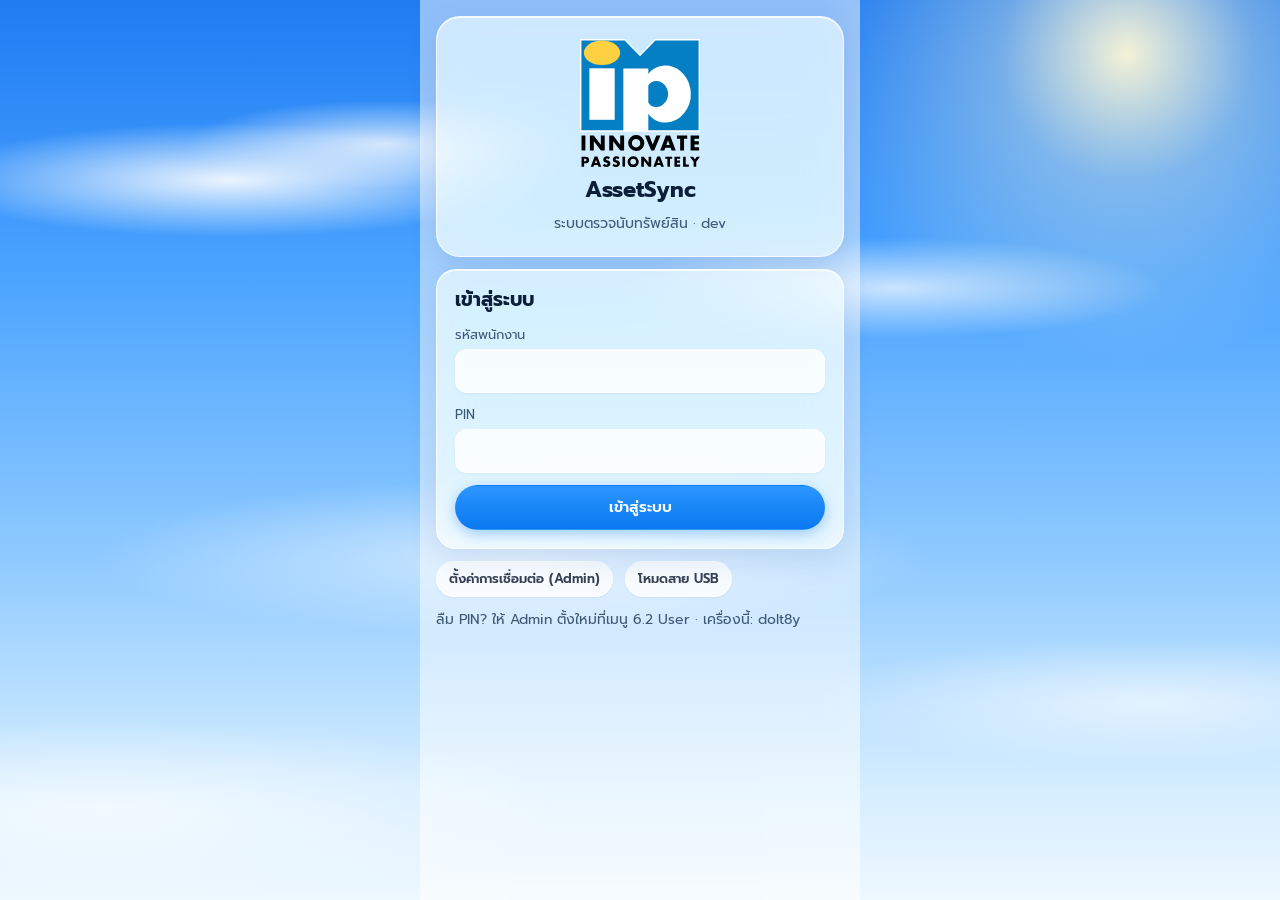
==== commit 8d883036: "Sky glass theme: blue sky with clouds, frosted-glass cards, nav and dialogs; switch back to the orig" ====
--- a/web/index.html
+++ b/web/index.html
@@ -18,6 +18,7 @@
 <script src="lib/jsbarcode.min.js"></script>
 <script src="store.js"></script>
 <link rel="stylesheet" href="css/app.css">
+<link rel="stylesheet" href="css/theme-sky.css">
 
 </head>
 <body>
--- a/web/css/theme-sky.css
+++ b/web/css/theme-sky.css
@@ -0,0 +1,257 @@
+/* AssetSync · ธีม "ท้องฟ้า" (Glass) — ใช้เมื่อ <html data-theme="sky">
+ * ทุกกฎขึ้นต้นด้วย html[data-theme='sky'] จึงไม่แตะธีมเดิม · สลับธีมได้ที่เมนูข้าง (เว็บ) หรือหน้า บัญชี (เครื่องยิง) */
+
+html[data-theme='sky'] {
+  --ink: #0b1f3a;
+  --muted: #3e5878;
+  --bg: rgb(255 255 255 / 0.5);
+  --card: rgb(255 255 255 / 0.62);
+  --line: rgb(11 31 58 / 0.1);
+  --blue: #0a84ff;
+  --blue-soft: rgb(10 132 255 / 0.13);
+  --blue-ink: #0060c7;
+  --oth-soft: rgb(122 90 248 / 0.14);
+  --glass-strong: rgb(255 255 255 / 0.8);
+  --glass-soft: rgb(255 255 255 / 0.45);
+  --glass-edge: rgb(255 255 255 / 0.8);
+  --glass-shadow: 0 10px 30px rgb(20 80 160 / 0.14), inset 0 1px 0 rgb(255 255 255 / 0.85);
+  --blur: blur(18px) saturate(170%);
+  color-scheme: light;
+}
+
+/* ---------- sky: blue gradient, sun glow and soft clouds, fixed behind everything ---------- */
+html[data-theme='sky'] body {
+  background: #6ab8ff;
+}
+html[data-theme='sky'] body::after {
+  content: '';
+  position: fixed;
+  inset: 0;
+  z-index: -1;
+  pointer-events: none;
+  background:
+    radial-gradient(circle at 88% 6%, rgb(255 248 214 / 0.95) 0, rgb(255 248 214 / 0.35) 9%, transparent 22%),
+    radial-gradient(ellipse 34% 9% at 18% 20%, rgb(255 255 255 / 0.9), transparent 70%),
+    radial-gradient(ellipse 22% 7% at 30% 16%, rgb(255 255 255 / 0.75), transparent 70%),
+    radial-gradient(ellipse 30% 8% at 70% 32%, rgb(255 255 255 / 0.7), transparent 70%),
+    radial-gradient(ellipse 45% 12% at 40% 62%, rgb(255 255 255 / 0.55), transparent 72%),
+    radial-gradient(ellipse 38% 10% at 90% 78%, rgb(255 255 255 / 0.6), transparent 72%),
+    radial-gradient(ellipse 50% 14% at 8% 90%, rgb(255 255 255 / 0.65), transparent 72%),
+    linear-gradient(180deg, #1f7cf2 0%, #4aa3ff 30%, #8fcaff 62%, #d6eeff 88%, #eef8ff 100%);
+}
+html[data-theme='sky'] body::before {
+  background: rgb(31 124 242 / 0.85);
+}
+
+/* ---------- glass surfaces ---------- */
+html[data-theme='sky'] :is(.card, .kpi, .side-nav, .top, .bnav, .duppop, .sheet, .brand, .rcard, .li, .mini, .confirm) {
+  background: var(--card);
+  -webkit-backdrop-filter: var(--blur);
+  backdrop-filter: var(--blur);
+  border: 1px solid var(--glass-edge);
+  box-shadow: var(--glass-shadow);
+}
+html[data-theme='sky'] .card .card,
+html[data-theme='sky'] .card .kpi {
+  background: var(--glass-soft);
+  -webkit-backdrop-filter: none;
+  backdrop-filter: none;
+  box-shadow: inset 0 1px 0 rgb(255 255 255 / 0.7);
+}
+html[data-theme='sky'] .side-nav {
+  border-width: 0 1px 0 0;
+  background: rgb(255 255 255 / 0.5);
+}
+html[data-theme='sky'] .top {
+  border-width: 0 0 1px;
+  background: rgb(255 255 255 / 0.55);
+}
+html[data-theme='sky'] .bnav {
+  border-width: 1px 0 0;
+  background: rgb(255 255 255 / 0.7);
+}
+html[data-theme='sky'] .bnav .fab {
+  border-color: rgb(255 255 255 / 0.9);
+  box-shadow: 0 6px 18px rgb(20 80 160 / 0.25);
+}
+html[data-theme='sky'] .sheet,
+html[data-theme='sky'] .duppop {
+  background: rgb(255 255 255 / 0.82);
+}
+html[data-theme='sky'] .sheetbg,
+html[data-theme='sky'] .dupbg {
+  background: rgb(8 40 90 / 0.32);
+  -webkit-backdrop-filter: blur(4px);
+  backdrop-filter: blur(4px);
+}
+
+/* ---------- controls ---------- */
+html[data-theme='sky'] :is(.btn, .in, textarea.in, .tog, .cond button) {
+  background: var(--glass-strong);
+  border-color: rgb(255 255 255 / 0.9);
+  box-shadow: 0 1px 2px rgb(20 80 160 / 0.08);
+}
+html[data-theme='sky'] .btn.pri,
+html[data-theme='sky'] .tog[aria-pressed='true'] {
+  background: linear-gradient(180deg, #2b96ff, #0a78f0);
+  border-color: transparent;
+  color: #fff;
+  box-shadow: 0 4px 14px rgb(10 120 240 / 0.35);
+}
+html[data-theme='sky'] .btn.dark {
+  background: var(--ink);
+  border-color: transparent;
+  color: #fff;
+}
+html[data-theme='sky'] .btn.lime {
+  background: var(--lime);
+  border-color: transparent;
+}
+html[data-theme='sky'] .btn.oth {
+  background: var(--oth);
+  border-color: transparent;
+  color: #fff;
+}
+html[data-theme='sky'] .btn.red {
+  color: var(--bad-ink);
+}
+html[data-theme='sky'] .cond button[aria-pressed='true'] {
+  background: var(--ok);
+  color: #fff;
+}
+html[data-theme='sky'] .cond button.w[aria-pressed='true'] {
+  background: var(--warn);
+  color: #1d0e00;
+}
+
+/* ---------- neutral fills that were light grey ---------- */
+html[data-theme='sky'] :is(.pill, .s-off, .c-gray, .ver, .msg, .nav-num, .seg, .tabs3, .bar, .drop) {
+  background: var(--glass-soft);
+}
+html[data-theme='sky'] .pill.on {
+  background: var(--blue);
+  color: #fff;
+}
+html[data-theme='sky'] .pill.done {
+  background: var(--ok-soft);
+}
+html[data-theme='sky'] .msg.ok {
+  background: var(--ok-soft);
+}
+html[data-theme='sky'] .msg.bad {
+  background: var(--bad-soft);
+}
+html[data-theme='sky'] .msg.warn {
+  background: var(--warn-soft);
+}
+html[data-theme='sky'] .drop {
+  border-color: rgb(10 132 255 / 0.45);
+}
+html[data-theme='sky'] :is(.seg button[aria-pressed='true'], .tabs3 button.on) {
+  background: var(--glass-strong);
+  box-shadow: 0 2px 8px rgb(20 80 160 / 0.12);
+}
+html[data-theme='sky'] .nav-item {
+  color: #1f3550;
+}
+html[data-theme='sky'] :is(.nav-item:hover, .nav-group:hover, tr.click:hover) {
+  background: rgb(255 255 255 / 0.55);
+}
+html[data-theme='sky'] .nav-item.on {
+  background: linear-gradient(180deg, #2b96ff, #0a78f0);
+  color: #fff;
+  box-shadow: 0 4px 14px rgb(10 120 240 / 0.3);
+}
+html[data-theme='sky'] .nav-item.on .nav-num {
+  background: rgb(255 255 255 / 0.25);
+}
+html[data-theme='sky'] .nav-item.done:not(.on) .nav-num {
+  background: var(--ok-soft);
+}
+
+/* ---------- tables, banners ---------- */
+html[data-theme='sky'] td {
+  border-bottom-color: rgb(11 31 58 / 0.06);
+}
+html[data-theme='sky'] tr.sel {
+  background: var(--blue-soft);
+}
+html[data-theme='sky'] .hero {
+  background: linear-gradient(135deg, rgb(10 120 240 / 0.92), rgb(64 186 255 / 0.88));
+  border: 1px solid rgb(255 255 255 / 0.45);
+  box-shadow: 0 10px 30px rgb(10 100 220 / 0.3);
+}
+html[data-theme='sky'] .toast {
+  background: rgb(11 31 58 / 0.88);
+  -webkit-backdrop-filter: var(--blur);
+  backdrop-filter: var(--blur);
+}
+
+/* ---------- label designer keeps a plain white sticker so it looks like the paper ---------- */
+html[data-theme='sky'] .lbl-wrap {
+  background: var(--glass-soft);
+}
+
+/* ---------- theme switch ---------- */
+.theme-sw {
+  display: flex;
+  gap: 4px;
+  padding: 3px;
+  border-radius: 12px;
+  background: #e9ebf3;
+}
+.theme-sw button {
+  flex: 1;
+  border: none;
+  border-radius: 9px;
+  padding: 6px 8px;
+  font-size: 13px;
+  background: transparent;
+  color: var(--muted);
+}
+.theme-sw button[aria-pressed='true'] {
+  background: var(--card);
+  color: var(--ink);
+  font-weight: 600;
+  box-shadow: 0 1px 3px rgb(0 0 0 / 0.1);
+}
+html[data-theme='sky'] .theme-sw {
+  background: var(--glass-soft);
+}
+html[data-theme='sky'] .theme-sw button[aria-pressed='true'] {
+  background: var(--glass-strong);
+}
+
+/* ---------- scanners and older phones: less blur keeps scrolling smooth ---------- */
+@media (max-width: 860px) {
+  html[data-theme='sky'] {
+    --blur: blur(10px) saturate(160%);
+    --card: rgb(255 255 255 / 0.72);
+  }
+}
+@supports not ((backdrop-filter: blur(1px)) or (-webkit-backdrop-filter: blur(1px))) {
+  html[data-theme='sky'] {
+    --card: rgb(255 255 255 / 0.88);
+  }
+}
+@media (prefers-reduced-transparency: reduce) {
+  html[data-theme='sky'] {
+    --card: rgb(255 255 255 / 0.92);
+    --blur: none;
+  }
+}
+
+/* ---------- page heading sits on the bright sky: white text ---------- */
+html[data-theme='sky'] .wrap > :first-child:not(.card):not(section) {
+  color: #fff;
+  text-shadow: 0 1px 10px rgb(0 60 140 / 0.35);
+}
+html[data-theme='sky'] .wrap > :first-child:not(.card):not(section) .sub {
+  color: rgb(255 255 255 / 0.92);
+}
+html[data-theme='sky'] .wrap > :first-child:not(.card):not(section) .btn {
+  text-shadow: none;
+}
+html[data-theme='sky'] .wrap > :first-child:not(.card):not(section) .sub b {
+  color: #fff;
+}
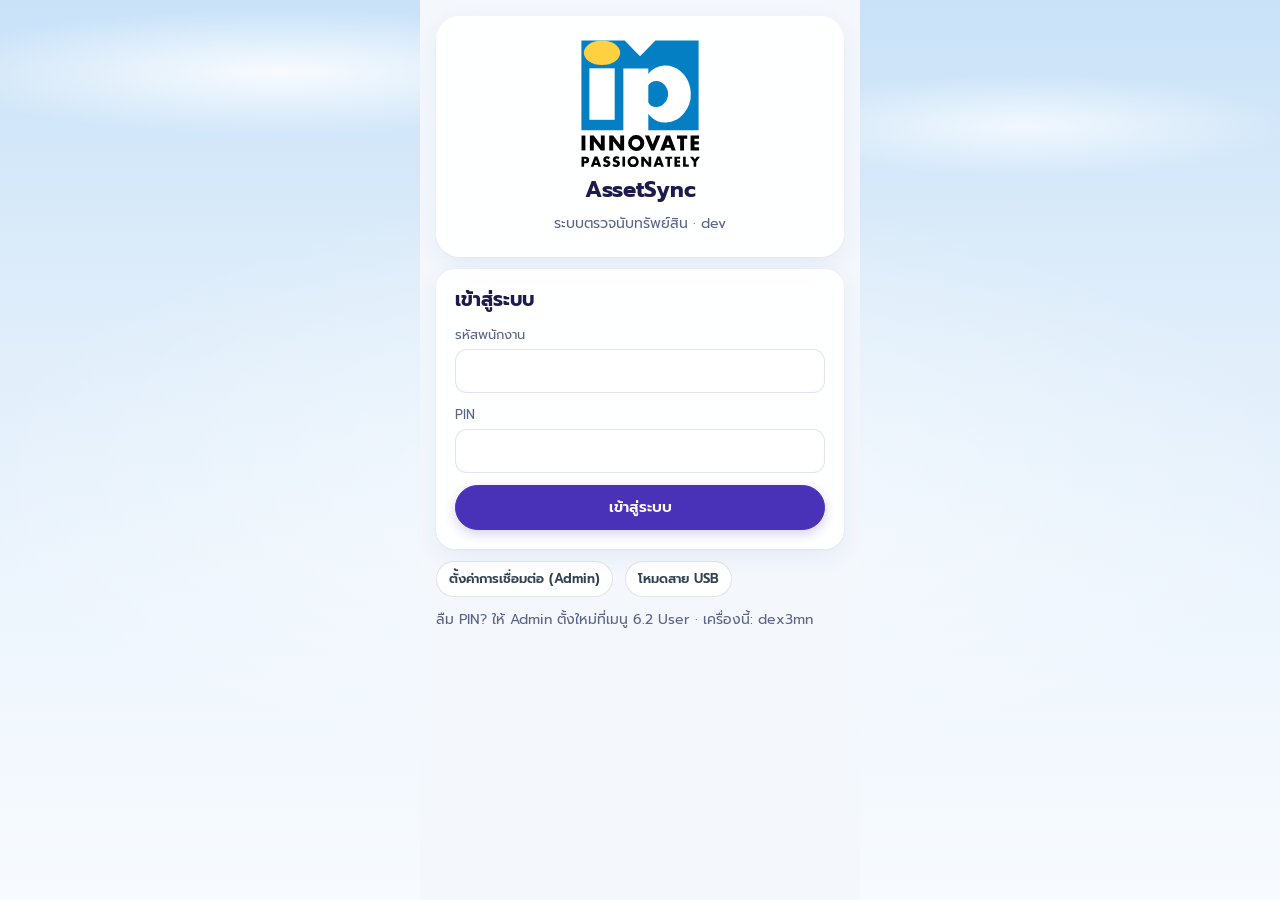
==== commit 442b9450: "Menu 6.3 Cost Center list: department names for registers that only have the CC code - Admin loads t" ====
--- a/web/index.html
+++ b/web/index.html
@@ -40,11 +40,12 @@
 <script src="js/12-app.js"></script>
 <script src="js/13-usb.js"></script>
 <script src="js/14-auth.js"></script>
-<script src="js/15-scan.js"></script>
-<script src="js/16-actions.js"></script>
-<script src="js/17-scanner-input.js"></script>
-<script src="js/18-exports.js"></script>
-<script src="js/19-pivot.js"></script>
-<script src="js/20-main.js"></script>
+<script src="js/15-cost-centers.js"></script>
+<script src="js/16-scan.js"></script>
+<script src="js/17-actions.js"></script>
+<script src="js/18-scanner-input.js"></script>
+<script src="js/19-exports.js"></script>
+<script src="js/20-pivot.js"></script>
+<script src="js/21-main.js"></script>
 </body>
 </html>
--- a/web/css/theme-sky.css
+++ b/web/css/theme-sky.css
@@ -1,27 +1,29 @@
-/* AssetSync · ธีม "ท้องฟ้า" (Glass) — ใช้เมื่อ <html data-theme="sky">
- * ทุกกฎขึ้นต้นด้วย html[data-theme='sky'] จึงไม่แตะธีมเดิม · สลับธีมได้ที่เมนูข้าง (เว็บ) หรือหน้า บัญชี (เครื่องยิง) */
+/* AssetSync · ธีม "ท้องฟ้า" — ฟ้าพาสเทล ขาวนวล ม่วงคราม ทองอ่อน · มินิมอล อ่านง่าย
+ * ใช้เมื่อ <html data-theme="sky"> · ทุกกฎขึ้นต้นด้วย html[data-theme='sky'] จึงไม่แตะธีมเดิม
+ * สลับธีมได้ที่เมนูข้าง (เว็บ) หรือหน้า บัญชี (เครื่องยิง) */
 
 html[data-theme='sky'] {
-  --ink: #0b1f3a;
-  --muted: #3e5878;
-  --bg: rgb(255 255 255 / 0.5);
-  --card: rgb(255 255 255 / 0.62);
-  --line: rgb(11 31 58 / 0.1);
-  --blue: #0a84ff;
-  --blue-soft: rgb(10 132 255 / 0.13);
-  --blue-ink: #0060c7;
-  --oth-soft: rgb(122 90 248 / 0.14);
-  --glass-strong: rgb(255 255 255 / 0.8);
-  --glass-soft: rgb(255 255 255 / 0.45);
-  --glass-edge: rgb(255 255 255 / 0.8);
-  --glass-shadow: 0 10px 30px rgb(20 80 160 / 0.14), inset 0 1px 0 rgb(255 255 255 / 0.85);
-  --blur: blur(18px) saturate(170%);
+  --ink: #1d1b4c; /* ม่วงครามเข้ม: ตัวอักษร */
+  --muted: #5b6386;
+  --bg: #f4f8fd;
+  --card: rgb(255 255 255 / 0.88);
+  --line: rgb(29 27 76 / 0.08);
+  --blue: #4a32b8; /* ม่วงคราม: ปุ่มหลัก เมนูที่เลือก */
+  --blue-soft: rgb(74 50 184 / 0.09);
+  --blue-ink: #3a2496;
+  --lime: #f1cd6e; /* ทองอ่อน: ปุ่มสแกน แถบความคืบหน้า */
+  --gold: #c9a24c;
+  --oth-soft: rgb(122 90 248 / 0.12);
+  --soft: rgb(74 50 184 / 0.05); /* พื้นเทาเดิม → ม่วงจางมาก */
+  --edge: rgb(255 255 255 / 0.95);
+  --shadow: 0 1px 2px rgb(40 50 120 / 0.04), 0 8px 24px rgb(40 60 140 / 0.07);
+  --blur: blur(14px) saturate(140%);
   color-scheme: light;
 }
 
-/* ---------- sky: blue gradient, sun glow and soft clouds, fixed behind everything ---------- */
+/* ---------- background: soft pastel sky, a light glow and two faint clouds ---------- */
 html[data-theme='sky'] body {
-  background: #6ab8ff;
+  background: #e6f1fb;
 }
 html[data-theme='sky'] body::after {
   content: '';
@@ -30,86 +32,97 @@
   z-index: -1;
   pointer-events: none;
   background:
-    radial-gradient(circle at 88% 6%, rgb(255 248 214 / 0.95) 0, rgb(255 248 214 / 0.35) 9%, transparent 22%),
-    radial-gradient(ellipse 34% 9% at 18% 20%, rgb(255 255 255 / 0.9), transparent 70%),
-    radial-gradient(ellipse 22% 7% at 30% 16%, rgb(255 255 255 / 0.75), transparent 70%),
-    radial-gradient(ellipse 30% 8% at 70% 32%, rgb(255 255 255 / 0.7), transparent 70%),
-    radial-gradient(ellipse 45% 12% at 40% 62%, rgb(255 255 255 / 0.55), transparent 72%),
-    radial-gradient(ellipse 38% 10% at 90% 78%, rgb(255 255 255 / 0.6), transparent 72%),
-    radial-gradient(ellipse 50% 14% at 8% 90%, rgb(255 255 255 / 0.65), transparent 72%),
-    linear-gradient(180deg, #1f7cf2 0%, #4aa3ff 30%, #8fcaff 62%, #d6eeff 88%, #eef8ff 100%);
+    radial-gradient(ellipse 40% 10% at 22% 8%, rgb(255 255 255 / 0.85), transparent 70%),
+    radial-gradient(ellipse 30% 8% at 80% 14%, rgb(255 255 255 / 0.7), transparent 70%),
+    radial-gradient(ellipse 70% 45% at 50% 55%, rgb(255 255 255 / 0.55), transparent 75%),
+    linear-gradient(180deg, #c9e2f8 0%, #dcecfa 30%, #edf5fd 65%, #f7fbff 100%);
 }
 html[data-theme='sky'] body::before {
-  background: rgb(31 124 242 / 0.85);
-}
-
-/* ---------- glass surfaces ---------- */
-html[data-theme='sky'] :is(.card, .kpi, .side-nav, .top, .bnav, .duppop, .sheet, .brand, .rcard, .li, .mini, .confirm) {
+  background: #dcecfa;
+}
+
+/* ---------- surfaces: white, nearly solid (easy to read), hairline edge, soft shadow ---------- */
+html[data-theme='sky'] :is(.card, .kpi, .duppop, .sheet, .brand, .rcard, .li, .mini) {
   background: var(--card);
   -webkit-backdrop-filter: var(--blur);
   backdrop-filter: var(--blur);
-  border: 1px solid var(--glass-edge);
-  box-shadow: var(--glass-shadow);
+  border: 1px solid var(--edge);
+  box-shadow: var(--shadow);
 }
 html[data-theme='sky'] .card .card,
 html[data-theme='sky'] .card .kpi {
-  background: var(--glass-soft);
+  background: var(--soft);
+  border-color: transparent;
+  box-shadow: none;
   -webkit-backdrop-filter: none;
   backdrop-filter: none;
-  box-shadow: inset 0 1px 0 rgb(255 255 255 / 0.7);
 }
 html[data-theme='sky'] .side-nav {
-  border-width: 0 1px 0 0;
-  background: rgb(255 255 255 / 0.5);
-}
-html[data-theme='sky'] .top {
-  border-width: 0 0 1px;
-  background: rgb(255 255 255 / 0.55);
-}
-html[data-theme='sky'] .bnav {
-  border-width: 1px 0 0;
-  background: rgb(255 255 255 / 0.7);
+  background: rgb(255 255 255 / 0.6);
+  -webkit-backdrop-filter: var(--blur);
+  backdrop-filter: var(--blur);
+  border-right: 1px solid var(--edge);
+}
+html[data-theme='sky'] :is(.top, .bnav) {
+  background: rgb(255 255 255 / 0.78);
+  -webkit-backdrop-filter: var(--blur);
+  backdrop-filter: var(--blur);
+  border-color: var(--line);
 }
 html[data-theme='sky'] .bnav .fab {
-  border-color: rgb(255 255 255 / 0.9);
-  box-shadow: 0 6px 18px rgb(20 80 160 / 0.25);
+  border-color: #fff;
+  box-shadow: 0 6px 16px rgb(201 162 76 / 0.35);
 }
 html[data-theme='sky'] .sheet,
 html[data-theme='sky'] .duppop {
-  background: rgb(255 255 255 / 0.82);
+  background: rgb(255 255 255 / 0.96);
 }
 html[data-theme='sky'] .sheetbg,
 html[data-theme='sky'] .dupbg {
-  background: rgb(8 40 90 / 0.32);
-  -webkit-backdrop-filter: blur(4px);
-  backdrop-filter: blur(4px);
-}
-
-/* ---------- controls ---------- */
+  background: rgb(29 27 76 / 0.28);
+  -webkit-backdrop-filter: blur(3px);
+  backdrop-filter: blur(3px);
+}
+html[data-theme='sky'] .confirm {
+  border: 1px solid rgb(240 68 56 / 0.15);
+}
+
+/* ---------- controls: flat, quiet; one strong colour for the main action ---------- */
 html[data-theme='sky'] :is(.btn, .in, textarea.in, .tog, .cond button) {
-  background: var(--glass-strong);
-  border-color: rgb(255 255 255 / 0.9);
-  box-shadow: 0 1px 2px rgb(20 80 160 / 0.08);
+  background: #fff;
+  border-color: rgb(29 27 76 / 0.12);
+}
+html[data-theme='sky'] :is(.btn, .tog, .cond button):hover:not(:disabled) {
+  border-color: rgb(74 50 184 / 0.35);
+}
+html[data-theme='sky'] .in:focus {
+  border-color: var(--blue);
+  box-shadow: 0 0 0 3px rgb(74 50 184 / 0.12);
+  outline: none;
 }
 html[data-theme='sky'] .btn.pri,
 html[data-theme='sky'] .tog[aria-pressed='true'] {
-  background: linear-gradient(180deg, #2b96ff, #0a78f0);
-  border-color: transparent;
-  color: #fff;
-  box-shadow: 0 4px 14px rgb(10 120 240 / 0.35);
+  background: var(--blue);
+  border-color: var(--blue);
+  color: #fff;
+  box-shadow: 0 4px 12px rgb(74 50 184 / 0.22);
+}
+html[data-theme='sky'] .btn.pri:hover:not(:disabled) {
+  background: var(--blue-ink);
 }
 html[data-theme='sky'] .btn.dark {
   background: var(--ink);
-  border-color: transparent;
+  border-color: var(--ink);
   color: #fff;
 }
 html[data-theme='sky'] .btn.lime {
   background: var(--lime);
-  border-color: transparent;
+  border-color: var(--lime);
+  color: var(--ink);
 }
 html[data-theme='sky'] .btn.oth {
   background: var(--oth);
-  border-color: transparent;
+  border-color: var(--oth);
   color: #fff;
 }
 html[data-theme='sky'] .btn.red {
@@ -117,19 +130,28 @@
 }
 html[data-theme='sky'] .cond button[aria-pressed='true'] {
   background: var(--ok);
+  border-color: var(--ok);
   color: #fff;
 }
 html[data-theme='sky'] .cond button.w[aria-pressed='true'] {
   background: var(--warn);
+  border-color: var(--warn);
   color: #1d0e00;
 }
-
-/* ---------- neutral fills that were light grey ---------- */
-html[data-theme='sky'] :is(.pill, .s-off, .c-gray, .ver, .msg, .nav-num, .seg, .tabs3, .bar, .drop) {
-  background: var(--glass-soft);
+html[data-theme='sky'] :focus-visible {
+  outline-color: var(--blue);
+}
+
+/* ---------- light fills that were grey ---------- */
+html[data-theme='sky'] :is(.pill, .s-off, .c-gray, .ver, .msg, .nav-num, .seg, .tabs3, .bar) {
+  background: var(--soft);
+}
+html[data-theme='sky'] .pill {
+  border: 1px solid rgb(29 27 76 / 0.06);
 }
 html[data-theme='sky'] .pill.on {
   background: var(--blue);
+  border-color: var(--blue);
   color: #fff;
 }
 html[data-theme='sky'] .pill.done {
@@ -145,51 +167,72 @@
   background: var(--warn-soft);
 }
 html[data-theme='sky'] .drop {
-  border-color: rgb(10 132 255 / 0.45);
+  background: rgb(255 255 255 / 0.6);
+  border-color: rgb(74 50 184 / 0.3);
 }
 html[data-theme='sky'] :is(.seg button[aria-pressed='true'], .tabs3 button.on) {
-  background: var(--glass-strong);
-  box-shadow: 0 2px 8px rgb(20 80 160 / 0.12);
-}
+  background: #fff;
+  color: var(--ink);
+  box-shadow: 0 1px 4px rgb(40 50 120 / 0.1);
+}
+
+/* ---------- side menu ---------- */
 html[data-theme='sky'] .nav-item {
-  color: #1f3550;
-}
-html[data-theme='sky'] :is(.nav-item:hover, .nav-group:hover, tr.click:hover) {
-  background: rgb(255 255 255 / 0.55);
+  color: #3a3f66;
+}
+html[data-theme='sky'] :is(.nav-item:hover, .nav-group:hover) {
+  background: rgb(255 255 255 / 0.75);
 }
 html[data-theme='sky'] .nav-item.on {
-  background: linear-gradient(180deg, #2b96ff, #0a78f0);
-  color: #fff;
-  box-shadow: 0 4px 14px rgb(10 120 240 / 0.3);
+  background: #fff;
+  color: var(--blue);
+  box-shadow: var(--shadow);
+  position: relative;
+}
+html[data-theme='sky'] .nav-item.on::before {
+  content: '';
+  position: absolute;
+  left: 0;
+  top: 10px;
+  bottom: 10px;
+  width: 3px;
+  border-radius: 3px;
+  background: var(--gold);
 }
 html[data-theme='sky'] .nav-item.on .nav-num {
-  background: rgb(255 255 255 / 0.25);
+  background: var(--blue);
+  color: #fff;
 }
 html[data-theme='sky'] .nav-item.done:not(.on) .nav-num {
   background: var(--ok-soft);
 }
 
-/* ---------- tables, banners ---------- */
+/* ---------- tables ---------- */
+html[data-theme='sky'] th {
+  color: var(--muted);
+  border-bottom-color: rgb(29 27 76 / 0.1);
+}
 html[data-theme='sky'] td {
-  border-bottom-color: rgb(11 31 58 / 0.06);
+  border-bottom-color: rgb(29 27 76 / 0.05);
+}
+html[data-theme='sky'] tr.click:hover {
+  background: rgb(74 50 184 / 0.04);
 }
 html[data-theme='sky'] tr.sel {
   background: var(--blue-soft);
 }
+
+/* ---------- banner on the scanner home: indigo with a thin gold edge ---------- */
 html[data-theme='sky'] .hero {
-  background: linear-gradient(135deg, rgb(10 120 240 / 0.92), rgb(64 186 255 / 0.88));
-  border: 1px solid rgb(255 255 255 / 0.45);
-  box-shadow: 0 10px 30px rgb(10 100 220 / 0.3);
+  background: linear-gradient(135deg, #4a32b8, #6b52d9);
+  border: 1px solid rgb(201 162 76 / 0.55);
+  box-shadow: 0 10px 28px rgb(74 50 184 / 0.22);
 }
 html[data-theme='sky'] .toast {
-  background: rgb(11 31 58 / 0.88);
-  -webkit-backdrop-filter: var(--blur);
-  backdrop-filter: var(--blur);
-}
-
-/* ---------- label designer keeps a plain white sticker so it looks like the paper ---------- */
+  background: rgb(29 27 76 / 0.92);
+}
 html[data-theme='sky'] .lbl-wrap {
-  background: var(--glass-soft);
+  background: var(--soft);
 }
 
 /* ---------- theme switch ---------- */
@@ -216,42 +259,25 @@
   box-shadow: 0 1px 3px rgb(0 0 0 / 0.1);
 }
 html[data-theme='sky'] .theme-sw {
-  background: var(--glass-soft);
+  background: var(--soft);
 }
 html[data-theme='sky'] .theme-sw button[aria-pressed='true'] {
-  background: var(--glass-strong);
-}
-
-/* ---------- scanners and older phones: less blur keeps scrolling smooth ---------- */
+  background: #fff;
+}
+
+/* ---------- scanners / older phones: no blur, solid white (smooth scrolling) ---------- */
 @media (max-width: 860px) {
   html[data-theme='sky'] {
-    --blur: blur(10px) saturate(160%);
-    --card: rgb(255 255 255 / 0.72);
-  }
-}
-@supports not ((backdrop-filter: blur(1px)) or (-webkit-backdrop-filter: blur(1px))) {
-  html[data-theme='sky'] {
-    --card: rgb(255 255 255 / 0.88);
+    --card: rgb(255 255 255 / 0.94);
+    --blur: none;
   }
 }
 @media (prefers-reduced-transparency: reduce) {
   html[data-theme='sky'] {
-    --card: rgb(255 255 255 / 0.92);
+    --card: #fff;
     --blur: none;
   }
 }
-
-/* ---------- page heading sits on the bright sky: white text ---------- */
-html[data-theme='sky'] .wrap > :first-child:not(.card):not(section) {
-  color: #fff;
-  text-shadow: 0 1px 10px rgb(0 60 140 / 0.35);
-}
-html[data-theme='sky'] .wrap > :first-child:not(.card):not(section) .sub {
-  color: rgb(255 255 255 / 0.92);
-}
-html[data-theme='sky'] .wrap > :first-child:not(.card):not(section) .btn {
-  text-shadow: none;
-}
-html[data-theme='sky'] .wrap > :first-child:not(.card):not(section) .sub b {
-  color: #fff;
-}
+html[data-theme='sky'] .hero .bar {
+  background: rgb(255 255 255 / 0.22) !important; /* the banner's own inline track colour is the old blue */
+}
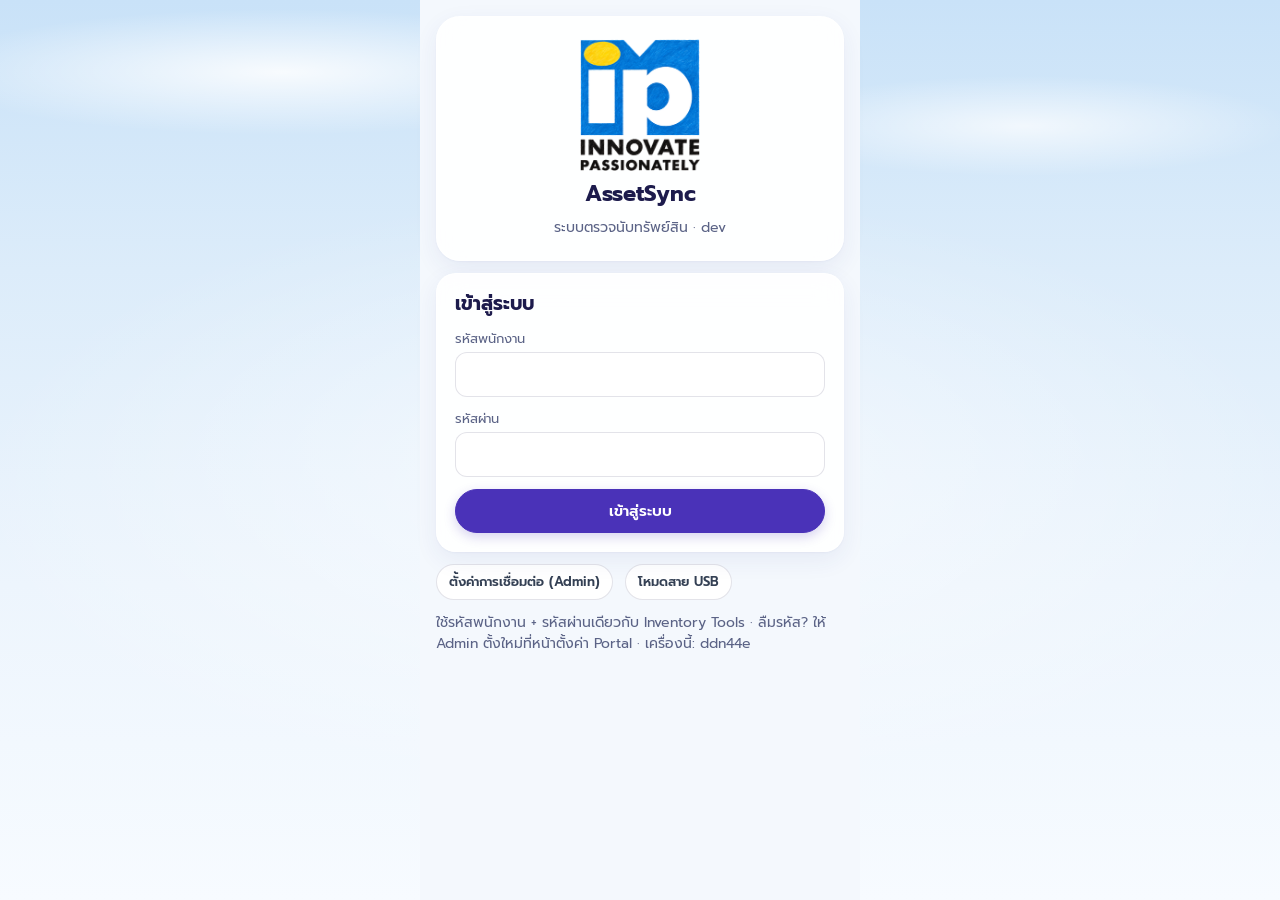
==== commit ac50eb71: "Old github.io AssetSync link forwards to inventory-tool01.netlify.app/assetsync/ Co-Authored-By: Cla" ====
--- a/web/index.html
+++ b/web/index.html
@@ -4,6 +4,8 @@
 <meta charset="utf-8">
 <meta name="viewport" content="width=device-width,initial-scale=1,viewport-fit=cover">
 <meta name="theme-color" content="#3b5bfd">
+<script>/* ลิงก์ github.io เดิม → ส่งต่อไปลิงก์ใหม่ (แอปบนเครื่องยิงไม่โดน เพราะไม่ได้เปิดจาก github.io) */
+if (/github\.io$/i.test(location.hostname)) location.replace('https://inventory-tool01.netlify.app/assetsync/' + location.hash);</script>
 <title>AssetSync</title>
 <link rel="icon" href="icon.svg" type="image/svg+xml">
 <script src="config.js"></script>
@@ -40,12 +42,11 @@
 <script src="js/12-app.js"></script>
 <script src="js/13-usb.js"></script>
 <script src="js/14-auth.js"></script>
-<script src="js/15-cost-centers.js"></script>
-<script src="js/16-scan.js"></script>
-<script src="js/17-actions.js"></script>
-<script src="js/18-scanner-input.js"></script>
-<script src="js/19-exports.js"></script>
-<script src="js/20-pivot.js"></script>
-<script src="js/21-main.js"></script>
+<script src="js/15-scan.js"></script>
+<script src="js/16-actions.js"></script>
+<script src="js/17-scanner-input.js"></script>
+<script src="js/18-exports.js"></script>
+<script src="js/19-pivot.js"></script>
+<script src="js/20-main.js"></script>
 </body>
 </html>
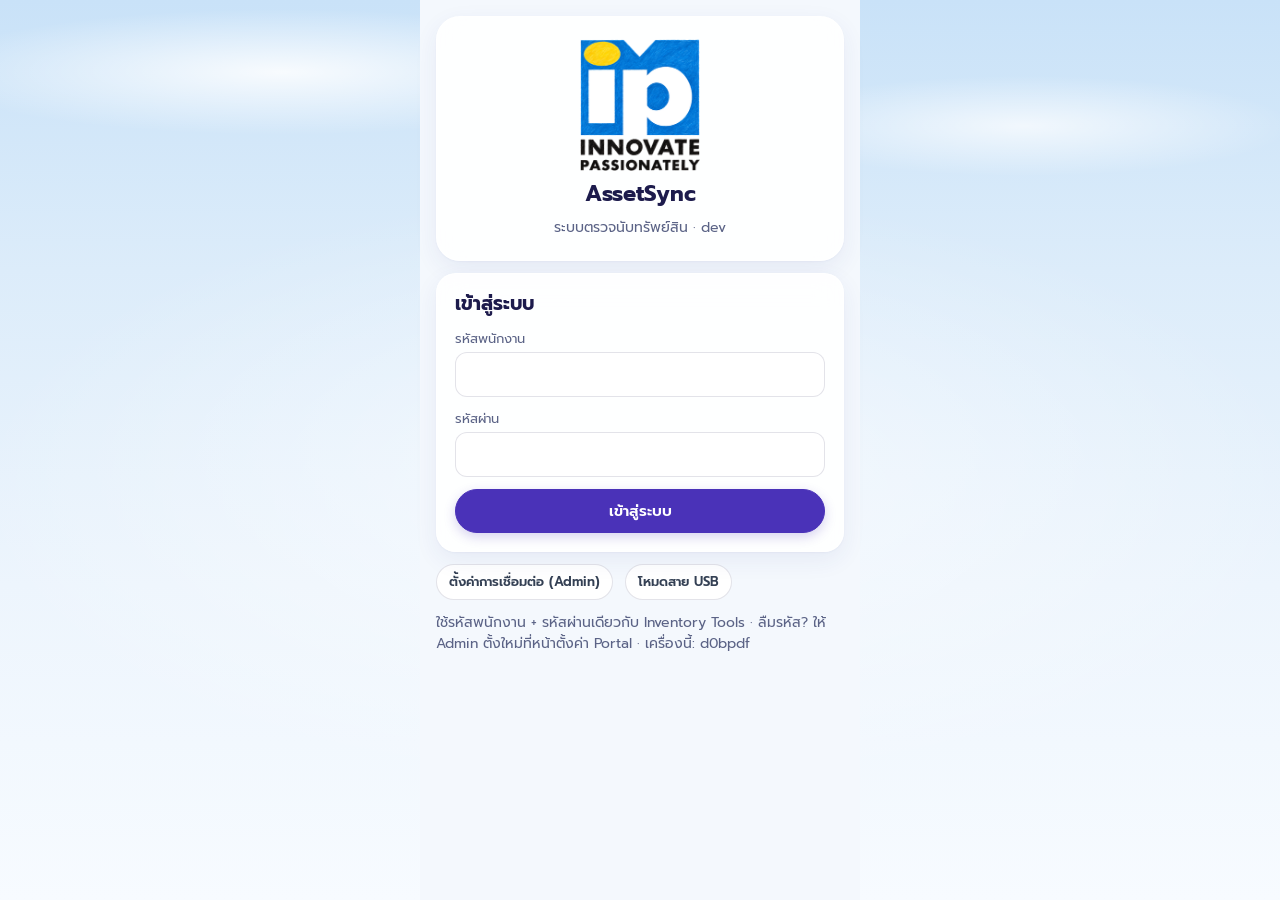
==== commit 6692b12c: "Forward Netlify permalink URLs too Co-Authored-By: Claude Opus 5.5 <noreply@anthropic.com> Claude-Se" ====
--- a/web/index.html
+++ b/web/index.html
@@ -5,7 +5,7 @@
 <meta name="viewport" content="width=device-width,initial-scale=1,viewport-fit=cover">
 <meta name="theme-color" content="#3b5bfd">
 <script>/* ลิงก์ github.io เดิม → ส่งต่อไปลิงก์ใหม่ (แอปบนเครื่องยิงไม่โดน เพราะไม่ได้เปิดจาก github.io) */
-if (/github\.io$/i.test(location.hostname)) location.replace('https://inventory-tool01.netlify.app/assetsync/' + location.hash);</script>
+if (/github\.io$/i.test(location.hostname) || /^[0-9a-f]{20,}--/i.test(location.hostname)) location.replace('https://inventory-tool01.netlify.app/assetsync/' + location.hash);</script>
 <title>AssetSync</title>
 <link rel="icon" href="icon.svg" type="image/svg+xml">
 <script src="config.js"></script>
